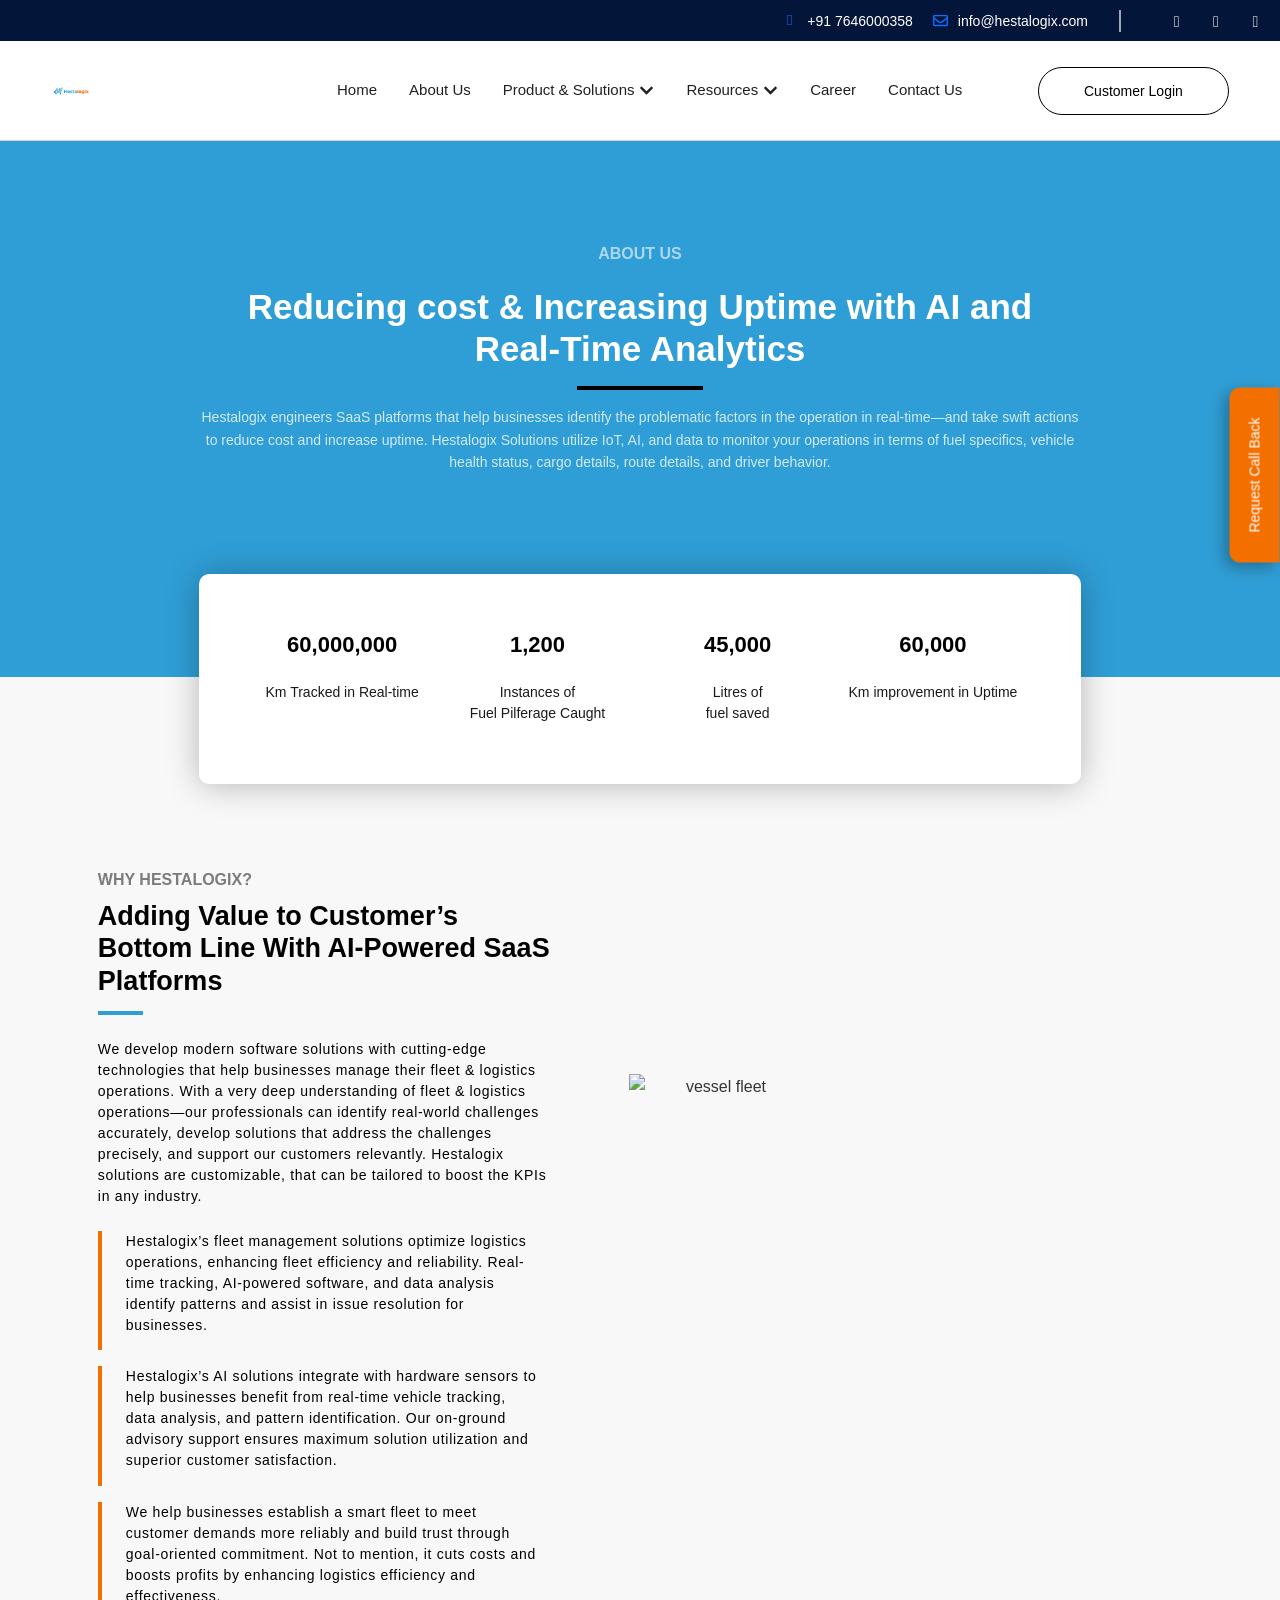
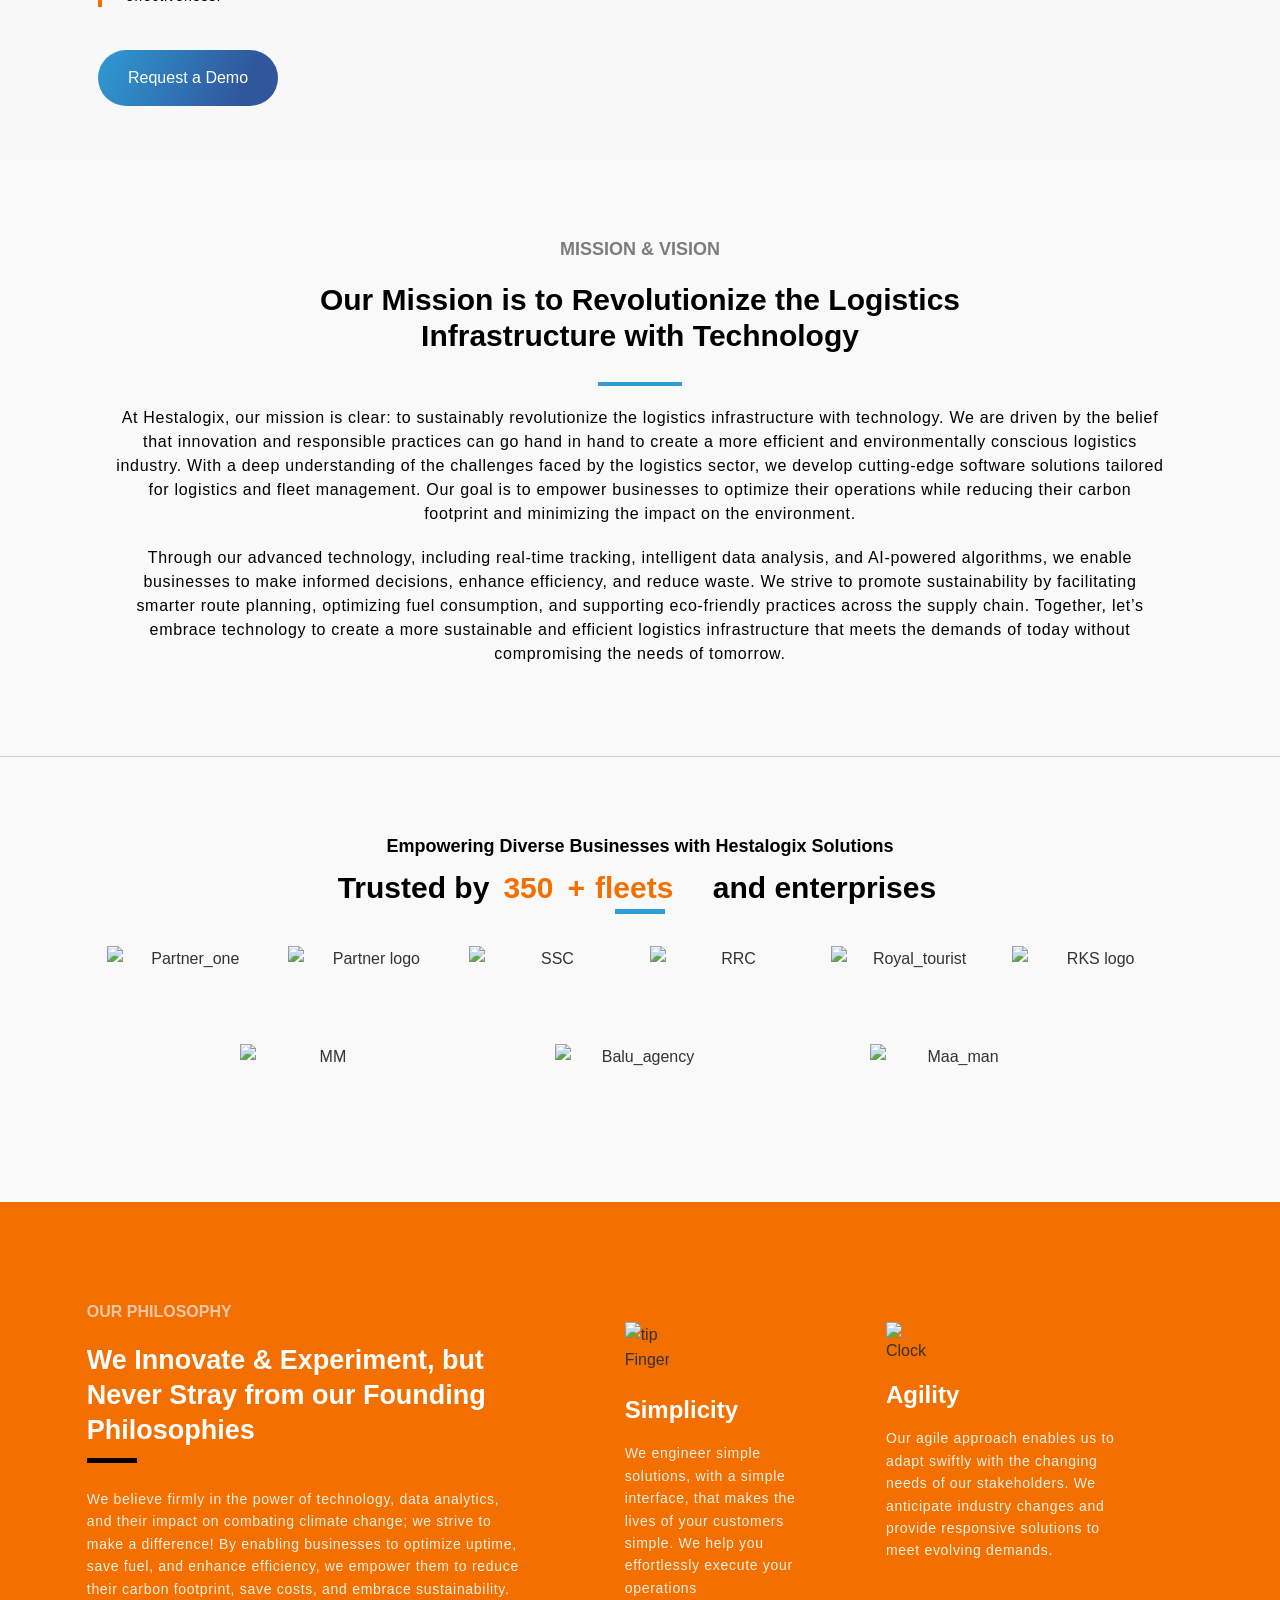
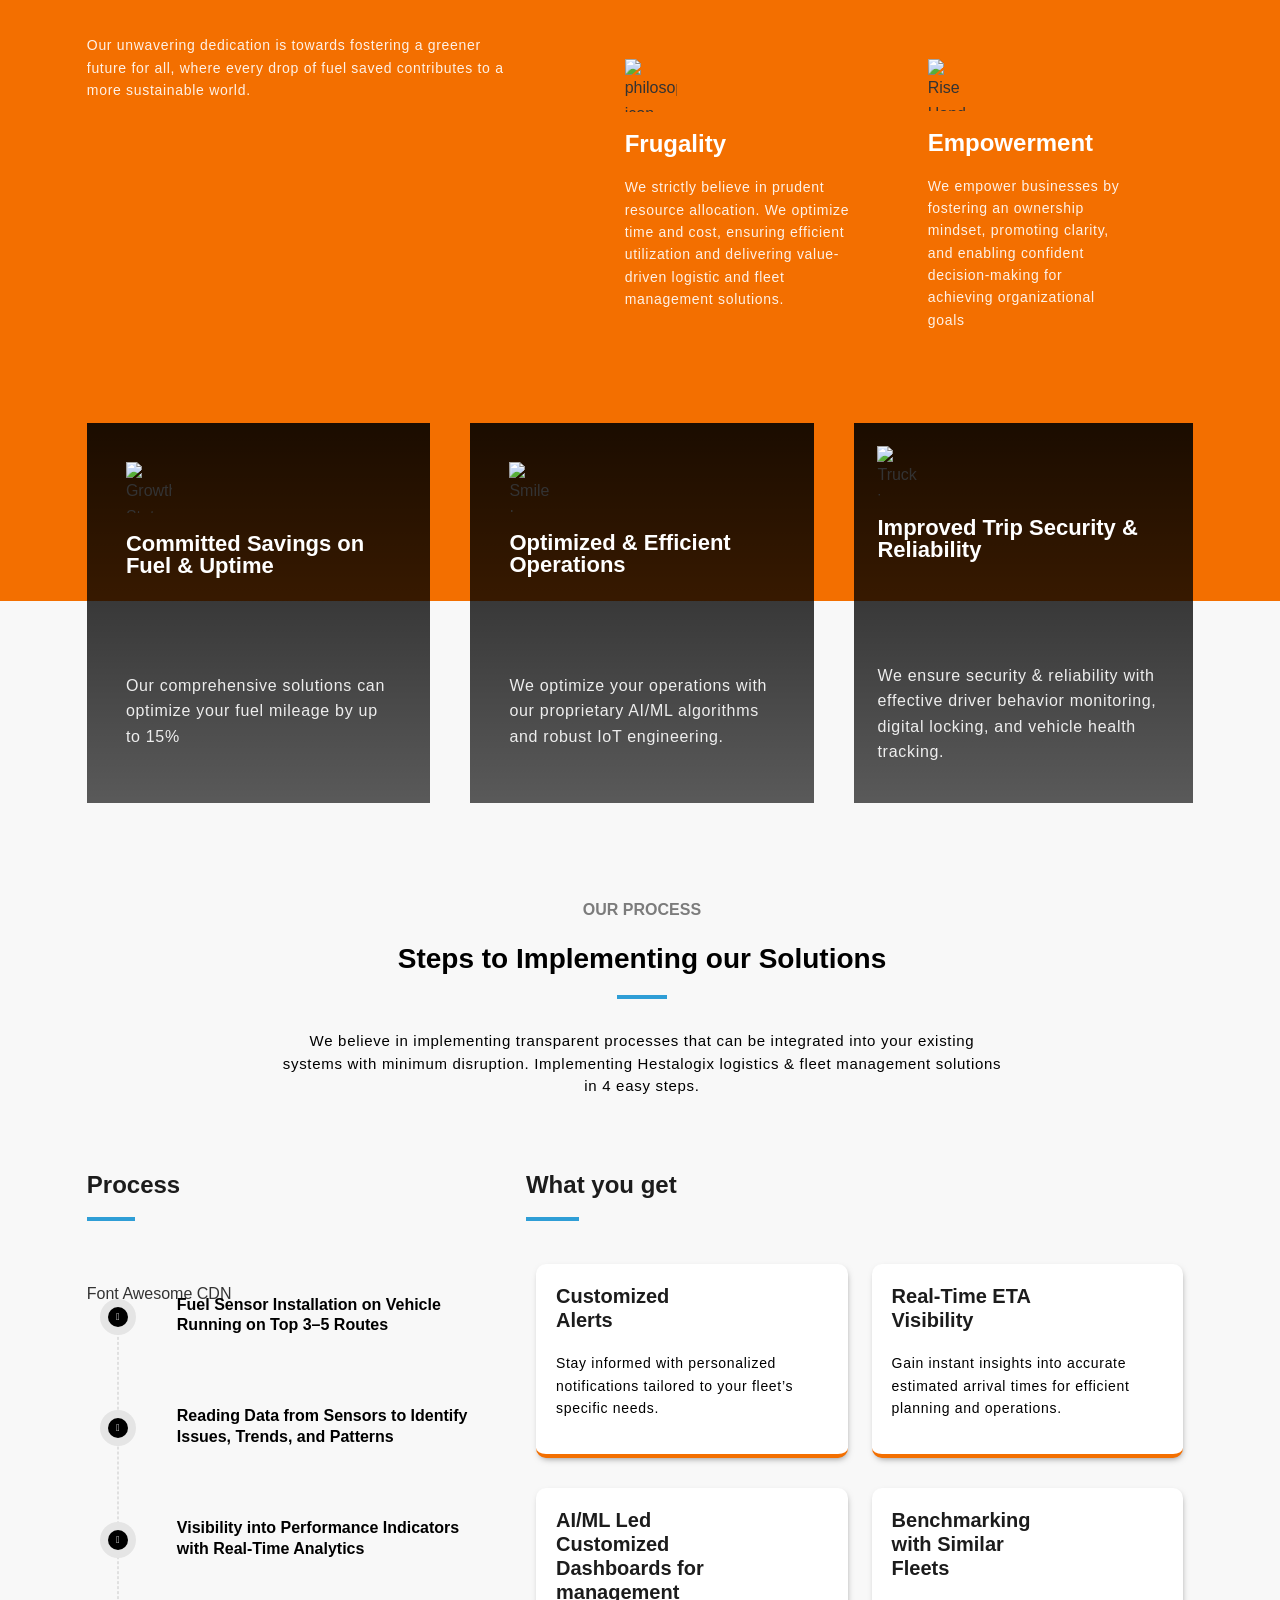
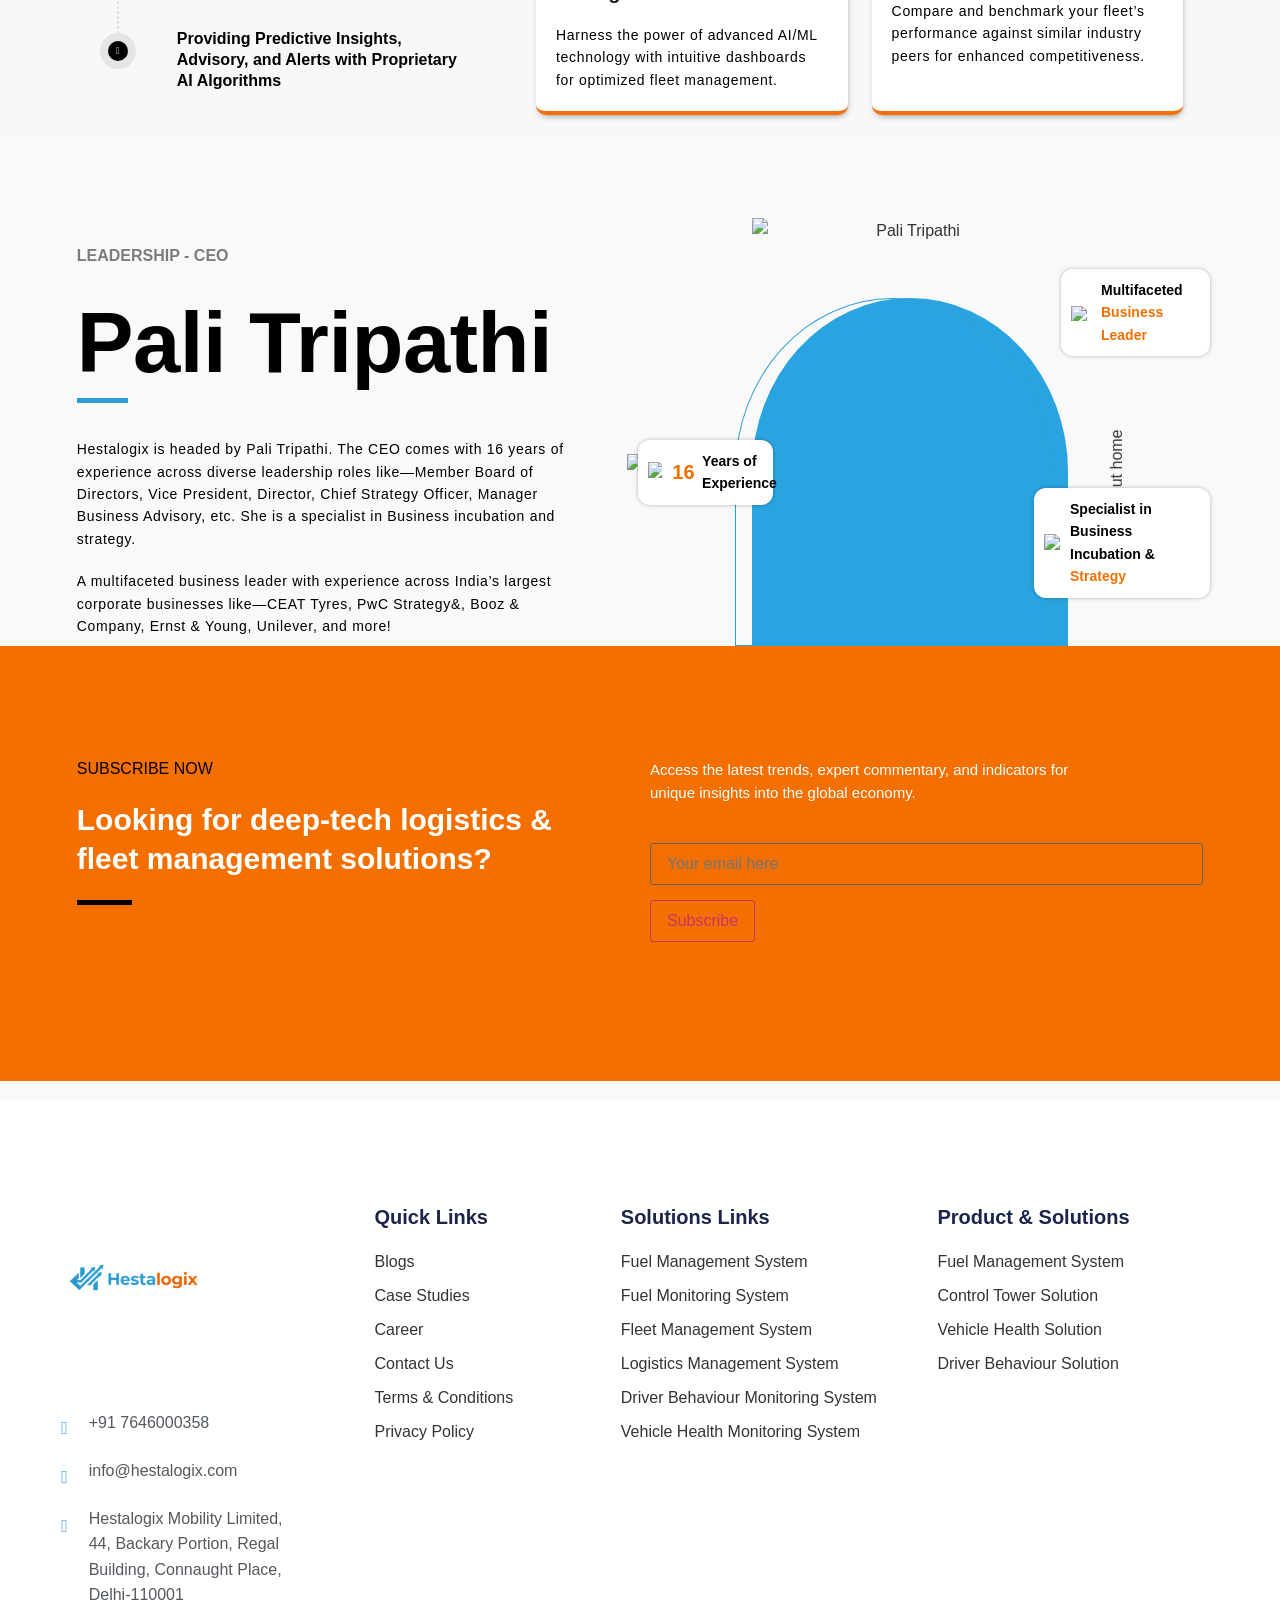
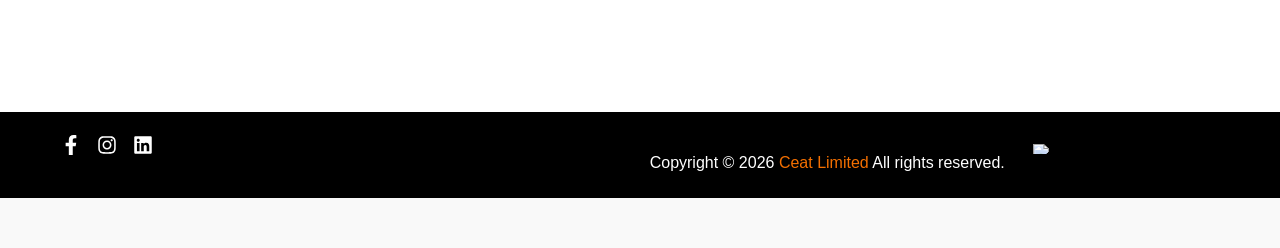
==== about.html @ dff87c88 "Initial commit - Hestalogix website with custom branding" ====
<!DOCTYPE html>

<html lang="en-US" prefix="og: https://ogp.me/ns#">
<head>
<meta charset="utf-8"/>
<meta content="width=device-width, initial-scale=1" name="viewport"/>
<link href="https://gmpg.org/xfn/11" rel="profile"/><!--
 Search Engine Optimization by Rank Math PRO - https://rankmath.com/ 
--><title>About Us - Hestalogix</title>
<link as="image" href="hestalogix_logo.png" rel="preload"/>
<link as="font" crossorigin="anonymous" fetchpriority="high" href="https://taabi.ai/wp-content/plugins/elementskit-lite/modules/elementskit-icon-pack/assets/fonts/elementskit.woff?itek3h" rel="preload" type="font/woff"/><link as="font" crossorigin="anonymous" fetchpriority="high" href="https://taabi.ai/wp-content/cache/flying-press/fa-solid-900.woff2" rel="preload" type="font/woff2"/><link as="font" crossorigin="anonymous" fetchpriority="high" href="https://taabi.ai/wp-content/cache/flying-press/fa-solid-900.ttf" rel="preload" type="font/ttf"/>
<style id="flying-press-css">.gutenkit [class*=wp-block-gutenkit-]{box-sizing:border-box}.gutenkit [class*=wp-block-gutenkit-] img:not(.wp-block-gutenkit-advanced-image .gkit-image,.wp-block-gutenkit-pro-featured-image img,.wp-block-gutenkit-team img,.wp-block-gutenkit-image-comparison .gkit-image-comparison img-comparison-slider figure img,[draggable]){max-width:100%;height:auto}.gutenkit [class*=wp-block-gutenkit-] *{box-sizing:border-box}:where(.gutenkit [class*=wp-block-gutenkit-]:not(.wp-block-gutenkit-container,.wp-block-gutenkit-nav-menu-item,.wp-block-gutenkit-nav-menu-submenu,.alignfull,.wp-block-gutenkit-pro-stylish-list-item,.wp-block-gutenkit-table-builder-item)){width:100%}.gutenkit a:where(:not(.wp-element-button)):focus{text-decoration:none}[class*=wp-block-gutenkit-]{position:relative}.wpforms-container .wpforms-error-container,.wpforms-container .wpforms-error-noscript{color:#d63637;padding:10px 0 8px;font-weight:700}.wpforms-container .wpforms-error-container p,.wpforms-container .wpforms-error-noscript p{margin:0}div[style*="z-index: 2147483647"] div[style*="border-width: 11px"][style*="position: absolute"][style*="pointer-events: none"]{border-style:none}.wpforms-container .wpforms-recaptcha-container{clear:both;padding:0}.wpforms-container .wpforms-recaptcha-container iframe{width:100%;max-width:100%;display:block}@media only screen and (width<=600px){div.wpforms-container .wpforms-form .wpforms-field>*{max-width:100%}div.wpforms-container .wpforms-form .wpforms-field{padding-left:1px;padding-right:1px}div.wpforms-container .wpforms-form .wpforms-field input.wpforms-field-small,div.wpforms-container .wpforms-form .wpforms-field input.wpforms-field-medium,div.wpforms-container .wpforms-form .wpforms-field input.wpforms-field-large,div.wpforms-container .wpforms-form .wpforms-field select.wpforms-field-small,div.wpforms-container .wpforms-form .wpforms-field select.wpforms-field-medium,div.wpforms-container .wpforms-form .wpforms-field select.wpforms-field-large,div.wpforms-container .wpforms-form .wpforms-field .wpforms-field-row.wpforms-field-small,div.wpforms-container .wpforms-form .wpforms-field .wpforms-field-row.wpforms-field-medium,div.wpforms-container .wpforms-form .wpforms-field .wpforms-field-row.wpforms-field-large{max-width:100%}div.wpforms-container .wpforms-form .wpforms-field:not(.wpforms-field-phone):not(.wpforms-field-select-style-modern):not(.wpforms-field-radio):not(.wpforms-field-checkbox):not(.wpforms-field-layout):not(.wpforms-field-repeater){overflow-x:hidden}}.wpforms-container{margin-bottom:26px}.wpforms-container .wpforms-form *{word-break:break-word;box-sizing:border-box}.wpforms-container .wpforms-form .wpforms-field-label,.wpforms-container .wpforms-form .wpforms-field-sublabel,.wpforms-container .wpforms-form .wpforms-field-description,.wpforms-container .wpforms-form textarea,.wpforms-container .wpforms-form li,.wpforms-container .wpforms-form th{hyphens:auto}.wpforms-container ul,.wpforms-container ul li{background:0 0;border:0;margin:0}.wpforms-container .wpforms-submit-container{clear:both;position:relative}.wpforms-container .wpforms-submit-spinner{vertical-align:middle;margin-inline-start:15px;display:inline-block}.wpforms-container input.wpforms-field-medium,.wpforms-container select.wpforms-field-medium,.wpforms-container .wpforms-field-row.wpforms-field-medium,.wp-core-ui div.wpforms-container input.wpforms-field-medium,.wp-core-ui div.wpforms-container select.wpforms-field-medium,.wp-core-ui div.wpforms-container .wpforms-field-row.wpforms-field-medium{max-width:60%}.wpforms-container input.wpforms-field-large,.wpforms-container select.wpforms-field-large,.wpforms-container .wpforms-field-row.wpforms-field-large,.wp-core-ui div.wpforms-container input.wpforms-field-large,.wp-core-ui div.wpforms-container select.wpforms-field-large,.wp-core-ui div.wpforms-container .wpforms-field-row.wpforms-field-large{max-width:100%}.wpforms-container fieldset,.wp-core-ui div.wpforms-container fieldset{border:none;margin:0;padding:0;display:block}.wpforms-container .wpforms-field,.wp-core-ui div.wpforms-container .wpforms-field{padding:15px 0;position:relative}.wpforms-container .wpforms-field.wpforms-field-hidden,.wp-core-ui div.wpforms-container .wpforms-field.wpforms-field-hidden{padding:0;display:none}.wpforms-container .wpforms-field-label,.wp-core-ui div.wpforms-container .wpforms-field-label{word-break:break-word;word-wrap:break-word;font-style:normal;font-weight:700;display:block}.wpforms-container .wpforms-field-label-inline,.wp-core-ui div.wpforms-container .wpforms-field-label-inline{vertical-align:baseline;word-break:break-word;word-wrap:break-word;font-style:normal;font-weight:400;display:inline}.wpforms-container .wpforms-field-label.wpforms-label-hide,.wpforms-container .wpforms-field-sublabel.wpforms-sublabel-hide,.wp-core-ui div.wpforms-container .wpforms-field-label.wpforms-label-hide,.wp-core-ui div.wpforms-container .wpforms-field-sublabel.wpforms-sublabel-hide{clip:rect(0 0 0 0);width:1px;height:1px;margin:-1px;position:absolute;overflow:hidden}.wpforms-container .wpforms-required-label,.wp-core-ui div.wpforms-container .wpforms-required-label{color:var(--wpforms-label-error-color);font-weight:400}.wpforms-container input[type=date],.wpforms-container input[type=datetime],.wpforms-container input[type=datetime-local],.wpforms-container input[type=email],.wpforms-container input[type=month],.wpforms-container input[type=number],.wpforms-container input[type=password],.wpforms-container input[type=range],.wpforms-container input[type=search],.wpforms-container input[type=tel],.wpforms-container input[type=text],.wpforms-container input[type=time],.wpforms-container input[type=url],.wpforms-container input[type=week],.wpforms-container select,.wpforms-container textarea,.wp-core-ui div.wpforms-container input[type=date],.wp-core-ui div.wpforms-container input[type=datetime],.wp-core-ui div.wpforms-container input[type=datetime-local],.wp-core-ui div.wpforms-container input[type=email],.wp-core-ui div.wpforms-container input[type=month],.wp-core-ui div.wpforms-container input[type=number],.wp-core-ui div.wpforms-container input[type=password],.wp-core-ui div.wpforms-container input[type=range],.wp-core-ui div.wpforms-container input[type=search],.wp-core-ui div.wpforms-container input[type=tel],.wp-core-ui div.wpforms-container input[type=text],.wp-core-ui div.wpforms-container input[type=time],.wp-core-ui div.wpforms-container input[type=url],.wp-core-ui div.wpforms-container input[type=week],.wp-core-ui div.wpforms-container select,.wp-core-ui div.wpforms-container textarea{box-sizing:border-box;width:100%;margin:0;font-family:inherit;font-style:normal;font-weight:400;display:block}.wpforms-container input[type=date]:read-only,.wpforms-container input[type=datetime]:read-only,.wpforms-container input[type=datetime-local]:read-only,.wpforms-container input[type=email]:read-only,.wpforms-container input[type=month]:read-only,.wpforms-container input[type=number]:read-only,.wpforms-container input[type=password]:read-only,.wpforms-container input[type=range]:read-only,.wpforms-container input[type=search]:read-only,.wpforms-container input[type=tel]:read-only,.wpforms-container input[type=text]:read-only,.wpforms-container input[type=time]:read-only,.wpforms-container input[type=url]:read-only,.wpforms-container input[type=week]:read-only,.wpforms-container select:read-only,.wpforms-container textarea:read-only,.wp-core-ui div.wpforms-container input[type=date]:read-only,.wp-core-ui div.wpforms-container input[type=datetime]:read-only,.wp-core-ui div.wpforms-container input[type=datetime-local]:read-only,.wp-core-ui div.wpforms-container input[type=email]:read-only,.wp-core-ui div.wpforms-container input[type=month]:read-only,.wp-core-ui div.wpforms-container input[type=number]:read-only,.wp-core-ui div.wpforms-container input[type=password]:read-only,.wp-core-ui div.wpforms-container input[type=range]:read-only,.wp-core-ui div.wpforms-container input[type=search]:read-only,.wp-core-ui div.wpforms-container input[type=tel]:read-only,.wp-core-ui div.wpforms-container input[type=text]:read-only,.wp-core-ui div.wpforms-container input[type=time]:read-only,.wp-core-ui div.wpforms-container input[type=url]:read-only,.wp-core-ui div.wpforms-container input[type=week]:read-only,.wp-core-ui div.wpforms-container select:read-only,.wp-core-ui div.wpforms-container textarea:read-only{cursor:default}.wpforms-container textarea,.wp-core-ui div.wpforms-container textarea{resize:vertical}.wpforms-container input[type=checkbox],.wpforms-container input[type=radio],.wp-core-ui div.wpforms-container input[type=checkbox],.wp-core-ui div.wpforms-container input[type=radio]{vertical-align:baseline;width:16px;height:16px;margin:2px 10px 0 3px;font-style:normal;font-weight:400;display:inline-block}.wpforms-container .wpforms-field{float:none;clear:both}.wpforms-container textarea{line-height:1.3}.wpforms-container textarea.wpforms-field-medium{height:120px}.wpforms-container textarea.wpforms-field-large{height:220px}html{-webkit-text-size-adjust:100%;line-height:1.15}*,:after,:before{box-sizing:border-box}body{color:#333;-webkit-font-smoothing:antialiased;-moz-osx-font-smoothing:grayscale;background-color:#fff;margin:0;font-family:-apple-system,BlinkMacSystemFont,Segoe UI,Roboto,Helvetica Neue,Arial,Noto Sans,sans-serif,Apple Color Emoji,Segoe UI Emoji,Segoe UI Symbol,Noto Color Emoji;font-size:1rem;font-weight:400;line-height:1.5}h1,h2,h3,h4,h5,h6{color:inherit;margin-block:.5rem 1rem;font-family:inherit;font-weight:500;line-height:1.2}h1{font-size:2.5rem}h2{font-size:2rem}h3{font-size:1.75rem}p{margin-block:0 .9rem}a{color:#c36;background-color:#fff0;text-decoration:none}a:active,a:hover{color:#336}a:not([href]):not([tabindex]),a:not([href]):not([tabindex]):focus,a:not([href]):not([tabindex]):hover{color:inherit;text-decoration:none}a:not([href]):not([tabindex]):focus{outline:0}img{border-style:none;max-width:100%;height:auto}@media print{*,:after,:before{box-shadow:none!important;color:#000!important;text-shadow:none!important;background:0 0!important}a,a:visited{text-decoration:underline}a[href]:after{content:" (" attr(href) ")"}a[href^=\#]:after,a[href^=javascript\:]:after{content:""}img,tr{-moz-column-break-inside:avoid;break-inside:avoid}h2,h3,p{orphans:3;widows:3}h2,h3{-moz-column-break-after:avoid;break-after:avoid}}label{vertical-align:middle;line-height:1;display:inline-block}button,input,optgroup,select,textarea{margin:0;font-family:inherit;font-size:1rem;line-height:1.5}input[type=date],input[type=email],input[type=number],input[type=password],input[type=search],input[type=tel],input[type=text],input[type=url],select,textarea{border:1px solid #666;border-radius:3px;width:100%;padding:.5rem 1rem;transition:all .3s}input[type=date]:focus,input[type=email]:focus,input[type=number]:focus,input[type=password]:focus,input[type=search]:focus,input[type=tel]:focus,input[type=text]:focus,input[type=url]:focus,select:focus,textarea:focus{border-color:#333}button,input{overflow:visible}button,select{text-transform:none}[type=button],[type=reset],[type=submit],button{-webkit-appearance:button;width:auto}[type=button],[type=submit],button{color:#c36;text-align:center;-webkit-user-select:none;-moz-user-select:none;user-select:none;white-space:nowrap;background-color:#fff0;border:1px solid #c36;border-radius:3px;padding:.5rem 1rem;font-size:1rem;font-weight:400;transition:all .3s;display:inline-block}[type=button]:focus:not(:focus-visible),[type=submit]:focus:not(:focus-visible),button:focus:not(:focus-visible){outline:none}[type=button]:focus,[type=button]:hover,[type=submit]:focus,[type=submit]:hover,button:focus,button:hover{color:#fff;background-color:#c36;text-decoration:none}[type=button]:not(:disabled),[type=submit]:not(:disabled),button:not(:disabled){cursor:pointer}fieldset{padding:.35em .75em .625em}legend{box-sizing:border-box;color:inherit;white-space:normal;max-width:100%;padding:0;display:table}textarea{resize:vertical;overflow:auto}[type=checkbox],[type=radio]{box-sizing:border-box;padding:0}[type=number]::-webkit-inner-spin-button,[type=number]::-webkit-outer-spin-button{height:auto}[type=search]{-webkit-appearance:textfield;outline-offset:-2px}[type=search]::-webkit-search-decoration{-webkit-appearance:none}::-webkit-file-upload-button{-webkit-appearance:button;font:inherit}dd,dl,dt,li,ol,ul{vertical-align:baseline;background:#fff0;border:0;outline:0;margin-block:0;font-size:100%}.comments-area a,.page-content a{text-decoration:underline}.page-header .entry-title,.site-footer .footer-inner,.site-footer:not(.dynamic-footer),.site-header .header-inner,.site-header:not(.dynamic-header),body:not([class*=elementor-page-]) .site-main{width:100%;margin-inline:auto}@media (width<=575px){.page-header .entry-title,.site-footer .footer-inner,.site-footer:not(.dynamic-footer),.site-header .header-inner,.site-header:not(.dynamic-header),body:not([class*=elementor-page-]) .site-main{padding-inline:10px}}@media (width>=576px){.page-header .entry-title,.site-footer .footer-inner,.site-footer:not(.dynamic-footer),.site-header .header-inner,.site-header:not(.dynamic-header),body:not([class*=elementor-page-]) .site-main{max-width:500px}}@media (width>=768px){.page-header .entry-title,.site-footer .footer-inner,.site-footer:not(.dynamic-footer),.site-header .header-inner,.site-header:not(.dynamic-header),body:not([class*=elementor-page-]) .site-main{max-width:600px}}@media (width>=992px){.page-header .entry-title,.site-footer .footer-inner,.site-footer:not(.dynamic-footer),.site-header .header-inner,.site-header:not(.dynamic-header),body:not([class*=elementor-page-]) .site-main{max-width:800px}}@media (width>=1200px){.page-header .entry-title,.site-footer .footer-inner,.site-footer:not(.dynamic-footer),.site-header .header-inner,.site-header:not(.dynamic-header),body:not([class*=elementor-page-]) .site-main{max-width:1140px}}:root{--direction-multiplier:1}.elementor-screen-only,.screen-reader-text,.screen-reader-text span,.ui-helper-hidden-accessible{clip:rect(0,0,0,0);border:0;width:1px;height:1px;margin:-1px;padding:0;position:absolute;top:-10000em;overflow:hidden}.elementor *,.elementor :after,.elementor :before{box-sizing:border-box}.elementor a{box-shadow:none;text-decoration:none}.elementor img{box-shadow:none;border:none;border-radius:0;max-width:100%;height:auto}.elementor .elementor-widget:not(.elementor-widget-text-editor):not(.elementor-widget-theme-post-content) figure{margin:0}.elementor embed,.elementor iframe,.elementor object,.elementor video{border:none;width:100%;max-width:100%;margin:0;line-height:1}.elementor-element{--flex-direction:initial;--flex-wrap:initial;--justify-content:initial;--align-items:initial;--align-content:initial;--gap:initial;--flex-basis:initial;--flex-grow:initial;--flex-shrink:initial;--order:initial;--align-self:initial;align-self:var(--align-self);flex-basis:var(--flex-basis);flex-grow:var(--flex-grow);flex-shrink:var(--flex-shrink);order:var(--order)}.elementor-element:where(.e-con-full,.elementor-widget){align-content:var(--align-content);align-items:var(--align-items);flex-direction:var(--flex-direction);flex-wrap:var(--flex-wrap);gap:var(--row-gap) var(--column-gap);justify-content:var(--justify-content)}.elementor-invisible{visibility:hidden}.elementor-align-center{text-align:center}.elementor-align-right{text-align:right}.elementor-align-center .elementor-button,.elementor-align-left .elementor-button,.elementor-align-right .elementor-button{width:auto}@media (width<=767px){.elementor-mobile-align-justify .elementor-button{width:100%}}@keyframes eicon-spin{0%{transform:rotate(0)}}.elementor-widget{position:relative}.elementor-widget:not(:last-child).elementor-absolute,.elementor-widget:not(:last-child).elementor-widget__width-auto,.elementor-widget:not(:last-child).elementor-widget__width-initial{margin-block-end:0}.elementor-grid{grid-column-gap:var(--grid-column-gap);grid-row-gap:var(--grid-row-gap);display:grid}.elementor-grid .elementor-grid-item{min-width:0}.elementor-grid-0 .elementor-grid{width:100%;word-spacing:var(--grid-column-gap);margin-block-end:calc(-1 * var(--grid-row-gap));display:inline-block}.elementor-grid-0 .elementor-grid .elementor-grid-item{word-break:break-word;margin-block-end:var(--grid-row-gap);display:inline-block}@media (width>=1367px){#elementor-device-mode:after{content:"desktop"}}@media (width>=2400px){#elementor-device-mode:after{content:"widescreen"}}@media (width<=1366px){#elementor-device-mode:after{content:"laptop"}}@media (width<=1200px){#elementor-device-mode:after{content:"tablet_extra"}}@media (width<=1024px){#elementor-device-mode:after{content:"tablet"}}@media (width<=880px){#elementor-device-mode:after{content:"mobile_extra"}}@media (width<=767px){#elementor-device-mode:after{content:"mobile"}}@media (prefers-reduced-motion:no-preference){html{scroll-behavior:smooth}}.e-con{--border-radius:0;--border-top-width:0px;--border-right-width:0px;--border-bottom-width:0px;--border-left-width:0px;--border-style:initial;--border-color:initial;--container-widget-width:100%;--container-widget-height:initial;--container-widget-flex-grow:0;--container-widget-align-self:initial;--content-width:min(100%,var(--container-max-width,1140px));--width:100%;--min-height:initial;--height:auto;--text-align:initial;--margin-top:0px;--margin-right:0px;--margin-bottom:0px;--margin-left:0px;--padding-top:var(--container-default-padding-top,10px);--padding-right:var(--container-default-padding-right,10px);--padding-bottom:var(--container-default-padding-bottom,10px);--padding-left:var(--container-default-padding-left,10px);--position:relative;--z-index:revert;--overflow:visible;--gap:var(--widgets-spacing,20px);--row-gap:var(--widgets-spacing-row,20px);--column-gap:var(--widgets-spacing-column,20px);--overlay-mix-blend-mode:initial;--overlay-opacity:1;--overlay-transition:.3s;--e-con-grid-template-columns:repeat(3,1fr);--e-con-grid-template-rows:repeat(2,1fr);border-radius:var(--border-radius);height:var(--height);min-height:var(--min-height);min-width:0;overflow:var(--overflow);position:var(--position);width:var(--width);z-index:var(--z-index);--flex-wrap-mobile:wrap}.e-con:where(:not(.e-div-block-base)){transition:background var(--background-transition,.3s),border var(--border-transition,.3s),box-shadow var(--border-transition,.3s),transform var(--e-con-transform-transition-duration,.4s)}.e-con{--margin-block-start:var(--margin-top);--margin-block-end:var(--margin-bottom);--margin-inline-start:var(--margin-left);--margin-inline-end:var(--margin-right);--padding-inline-start:var(--padding-left);--padding-inline-end:var(--padding-right);--padding-block-start:var(--padding-top);--padding-block-end:var(--padding-bottom);--border-block-start-width:var(--border-top-width);--border-block-end-width:var(--border-bottom-width);--border-inline-start-width:var(--border-left-width);--border-inline-end-width:var(--border-right-width);margin-block-start:var(--margin-block-start);margin-block-end:var(--margin-block-end);margin-inline-start:var(--margin-inline-start);margin-inline-end:var(--margin-inline-end);padding-inline-start:var(--padding-inline-start);padding-inline-end:var(--padding-inline-end)}.e-con.e-flex{--flex-direction:column;--flex-basis:auto;--flex-grow:0;--flex-shrink:1;flex:var(--flex-grow) var(--flex-shrink) var(--flex-basis)}.e-con-full,.e-con>.e-con-inner{text-align:var(--text-align);padding-block-start:var(--padding-block-start);padding-block-end:var(--padding-block-end)}.e-con-full.e-flex,.e-con.e-flex>.e-con-inner{flex-direction:var(--flex-direction)}.e-con,.e-con>.e-con-inner{display:var(--display)}.e-con.e-grid{--grid-justify-content:start;--grid-align-content:start;--grid-auto-flow:row}.e-con.e-grid,.e-con.e-grid>.e-con-inner{align-content:var(--grid-align-content);align-items:var(--align-items);grid-auto-flow:var(--grid-auto-flow);grid-template-columns:var(--e-con-grid-template-columns);grid-template-rows:var(--e-con-grid-template-rows);justify-content:var(--grid-justify-content);justify-items:var(--justify-items)}.e-con-boxed.e-flex{flex-flow:column;place-content:normal;align-items:normal}.e-con-boxed.e-grid{justify-items:legacy;grid-template-rows:1fr;grid-template-columns:1fr}.e-con-boxed{gap:initial;text-align:initial}.e-con.e-flex>.e-con-inner{align-content:var(--align-content);align-items:var(--align-items);flex:auto;flex-wrap:var(--flex-wrap);align-self:auto;justify-content:var(--justify-content)}.e-con.e-grid>.e-con-inner{align-items:var(--align-items);justify-items:var(--justify-items)}.e-con>.e-con-inner{gap:var(--row-gap) var(--column-gap);height:100%;max-width:var(--content-width);width:100%;margin:0 auto;padding-inline:0}:is(.elementor-section-wrap,[data-elementor-id])>.e-con{--margin-left:auto;--margin-right:auto;max-width:min(100%,var(--width))}:is([data-widget_type=e-component\.default],[data-widget_type=e-component\.default]>.elementor-section-wrap)>.e-con{--margin-right:0px;--margin-left:0px}.e-con .elementor-widget.elementor-widget{margin-block-end:0}.e-con:before,.e-con>.elementor-background-slideshow:before,.e-con>.elementor-motion-effects-container>.elementor-motion-effects-layer:before,:is(.e-con,.e-con>.e-con-inner)>.elementor-background-video-container:before{border-block-end-width:var(--border-block-end-width);border-block-start-width:var(--border-block-start-width);border-color:var(--border-color);border-inline-end-width:var(--border-inline-end-width);border-inline-start-width:var(--border-inline-start-width);border-radius:var(--border-radius);border-style:var(--border-style);content:var(--background-overlay);height:max(100% + var(--border-top-width) + var(--border-bottom-width),100%);left:calc(0px - var(--border-left-width));mix-blend-mode:var(--overlay-mix-blend-mode);opacity:var(--overlay-opacity);top:calc(0px - var(--border-top-width));transition:var(--overlay-transition,.3s);width:max(100% + var(--border-left-width) + var(--border-right-width),100%);display:block;position:absolute}.e-con:before{transition:background var(--overlay-transition,.3s),border-radius var(--border-transition,.3s),opacity var(--overlay-transition,.3s)}.e-con .elementor-widget{min-width:0}.e-con>.e-con-inner>.elementor-widget>.elementor-widget-container,.e-con>.elementor-widget>.elementor-widget-container{height:100%}.e-con.e-con>.e-con-inner>.elementor-widget,.elementor.elementor .e-con>.elementor-widget{max-width:100%}.e-con .elementor-widget:not(:last-child){--kit-widget-spacing:0px}@media (width<=767px){.e-con.e-flex{--width:100%;--flex-wrap:var(--flex-wrap-mobile)}}.elementor-element:where(:not(.e-con)):where(:not(.e-div-block-base)) .elementor-widget-container,.elementor-element:where(:not(.e-con)):where(:not(.e-div-block-base)):not(:has(.elementor-widget-container)){transition:background .3s,border .3s,border-radius .3s,box-shadow .3s,transform var(--e-transform-transition-duration,.4s)}.elementor-heading-title{margin:0;padding:0;line-height:1}.elementor-button{color:#fff;fill:#fff;text-align:center;background-color:#69727d;border-radius:3px;padding:12px 24px;font-size:15px;line-height:1;transition:all .3s;display:inline-block}.elementor-button:focus,.elementor-button:hover,.elementor-button:visited{color:#fff}.elementor-button-content-wrapper{flex-direction:row;justify-content:center;gap:5px;display:flex}.elementor-button-text{display:inline-block}.elementor-button span{text-decoration:inherit}.elementor-icon{color:#69727d;text-align:center;font-size:50px;line-height:1;transition:all .3s;display:inline-block}.elementor-icon:hover{color:#69727d}.elementor-icon i,.elementor-icon svg{width:1em;height:1em;display:block;position:relative}.elementor-icon i:before,.elementor-icon svg:before{position:absolute;left:50%;transform:translate(-50%)}.elementor-shape-rounded .elementor-icon{border-radius:10%}.e-transform .elementor-widget-container,.e-transform:not(:has(.elementor-widget-container)){transform:perspective(var(--e-transform-perspective,0)) rotate(var(--e-transform-rotateZ,0)) rotateX(var(--e-transform-rotateX,0)) rotateY(var(--e-transform-rotateY,0)) translate(var(--e-transform-translate,0)) translateX(var(--e-transform-translateX,0)) translateY(var(--e-transform-translateY,0)) scaleX(calc(var(--e-transform-flipX,1) * var(--e-transform-scaleX,var(--e-transform-scale,1)))) scaleY(calc(var(--e-transform-flipY,1) * var(--e-transform-scaleY,var(--e-transform-scale,1)))) skewX(var(--e-transform-skewX,0)) skewY(var(--e-transform-skewY,0));transform-origin:var(--e-transform-origin-y) var(--e-transform-origin-x)}.e-con.e-transform{transform:perspective(var(--e-con-transform-perspective,0)) rotate(var(--e-con-transform-rotateZ,0)) rotateX(var(--e-con-transform-rotateX,0)) rotateY(var(--e-con-transform-rotateY,0)) translate(var(--e-con-transform-translate,0)) translateX(var(--e-con-transform-translateX,0)) translateY(var(--e-con-transform-translateY,0)) scaleX(calc(var(--e-con-transform-flipX,1) * var(--e-con-transform-scaleX,var(--e-con-transform-scale,1)))) scaleY(calc(var(--e-con-transform-flipY,1) * var(--e-con-transform-scaleY,var(--e-con-transform-scale,1)))) skewX(var(--e-con-transform-skewX,0)) skewY(var(--e-con-transform-skewY,0));transform-origin:var(--e-con-transform-origin-y) var(--e-con-transform-origin-x)}.animated{animation-duration:1.25s}.animated.animated-slow{animation-duration:2s}.animated.animated-fast{animation-duration:.75s}.animated.infinite{animation-iteration-count:infinite}.animated.reverse{animation-direction:reverse;animation-fill-mode:forwards}@media (prefers-reduced-motion:reduce){.animated{animation:none!important}html *{transition-duration:0s!important;transition-delay:0s!important}}@media (width<=767px){.elementor .elementor-hidden-mobile,.elementor .elementor-hidden-phone{display:none}}@media (width>=768px) and (width<=880px){.elementor .elementor-hidden-mobile_extra{display:none}}@media (width>=881px) and (width<=1024px){.elementor .elementor-hidden-tablet{display:none}}@media (width>=1025px) and (width<=1200px){.elementor .elementor-hidden-tablet_extra{display:none}}@media (width>=1201px) and (width<=1366px){.elementor .elementor-hidden-laptop{display:none}}@media (width>=1367px) and (width<=2399px){.elementor .elementor-hidden-desktop{display:none}}@media (width>=2400px){.elementor .elementor-hidden-widescreen{display:none}}.elementor-kit-5{--e-global-color-primary:#2f9ed6;--e-global-color-secondary:#54595f;--e-global-color-text:#7a7a7a;--e-global-color-accent:#61ce70;--e-global-typography-primary-font-family:"Roboto";--e-global-typography-primary-font-weight:600;--e-global-typography-secondary-font-family:"Roboto Slab";--e-global-typography-secondary-font-weight:400;--e-global-typography-text-font-family:"Roboto";--e-global-typography-text-font-weight:400;--e-global-typography-accent-font-family:"Roboto";--e-global-typography-accent-font-weight:500}.e-con{--container-max-width:1300px}.elementor-widget:not(:last-child){margin-block-end:20px}.elementor-element{--widgets-spacing:20px 20px;--widgets-spacing-row:20px;--widgets-spacing-column:20px}@media (width<=1024px){.e-con{--container-max-width:1024px}}@media (width<=767px){.e-con{--container-max-width:767px}}.elementor-widget-icon-box .elementor-icon-box-wrapper{text-align:center;flex-direction:column;display:flex}.elementor-widget-icon-box .elementor-icon-box-icon{flex:none;line-height:0;display:inline-block}.elementor-widget-icon-box .elementor-icon-box-content{flex-grow:1;width:100%}.elementor-widget-icon-box .elementor-icon-box-title a{color:inherit}.elementor-widget-icon-box.elementor-position-inline-start .elementor-icon-box-wrapper{text-align:start;flex-direction:row}@media (width<=767px){.elementor-widget-icon-box.elementor-mobile-position-inline-start .elementor-icon-box-wrapper{text-align:start;flex-direction:row}}.elementor-widget-heading .elementor-heading-title[class*=elementor-size-]>a{color:inherit;font-size:inherit;line-height:inherit}.elementor-widget-image{text-align:center}.elementor-widget-image a{display:inline-block}.elementor-widget-image a img[src$=\.svg]{width:48px}.elementor-widget-image img{vertical-align:middle;display:inline-block}.elementor-widget-image-box .elementor-image-box-content{width:100%}@media (width>=768px){.elementor-widget-image-box.elementor-position-left .elementor-image-box-wrapper,.elementor-widget-image-box.elementor-position-right .elementor-image-box-wrapper{display:flex}.elementor-widget-image-box.elementor-position-left .elementor-image-box-wrapper{text-align:start;flex-direction:row}.elementor-widget-image-box.elementor-position-top .elementor-image-box-img{margin:auto}.elementor-widget-image-box.elementor-vertical-align-middle .elementor-image-box-wrapper{align-items:center}}@media (width<=767px){.elementor-widget-image-box .elementor-image-box-img{margin-bottom:15px;margin-inline:auto!important}}.elementor-widget-image-box .elementor-image-box-img{display:inline-block}.elementor-widget-image-box .elementor-image-box-img img{line-height:0;display:block}.elementor-widget-image-box .elementor-image-box-title a{color:inherit}.elementor-widget-image-box .elementor-image-box-wrapper{text-align:center}.elementor-widget-n-menu{--n-menu-direction:column;--n-menu-wrapper-display:flex;--n-menu-heading-justify-content:initial;--n-menu-title-color-normal:#1f2124;--n-menu-title-color-active:#58d0f5;--n-menu-icon-color:var(--n-menu-title-color-normal);--n-menu-icon-color-active:var(--n-menu-title-color-active);--n-menu-icon-color-hover:var(--n-menu-title-color-hover);--n-menu-title-normal-color-dropdown:var(--n-menu-title-color-normal);--n-menu-title-active-color-dropdown:var(--n-menu-title-color-active);--n-menu-title-hover-color-fallback:#1f2124;--n-menu-title-font-size:1rem;--n-menu-title-justify-content:initial;--n-menu-title-flex-grow:initial;--n-menu-title-justify-content-mobile:initial;--n-menu-title-space-between:0px;--n-menu-title-distance-from-content:0px;--n-menu-title-color-hover:#1f2124;--n-menu-title-padding:.5rem 1rem;--n-menu-title-transition:.3s;--n-menu-title-line-height:1.5;--n-menu-title-order:initial;--n-menu-title-direction:initial;--n-menu-title-align-items:center;--n-menu-toggle-align:center;--n-menu-toggle-icon-wrapper-animation-duration:.5s;--n-menu-toggle-icon-hover-duration:.5s;--n-menu-toggle-icon-size:20px;--n-menu-toggle-icon-color:#1f2124;--n-menu-toggle-icon-color-hover:var(--n-menu-toggle-icon-color);--n-menu-toggle-icon-color-active:var(--n-menu-toggle-icon-color);--n-menu-toggle-icon-border-radius:initial;--n-menu-toggle-icon-padding:initial;--n-menu-toggle-icon-distance-from-dropdown:0px;--n-menu-icon-align-items:center;--n-menu-icon-order:initial;--n-menu-icon-gap:5px;--n-menu-dropdown-icon-gap:5px;--n-menu-dropdown-indicator-size:initial;--n-menu-dropdown-indicator-rotate:initial;--n-menu-dropdown-indicator-space:initial;--n-menu-dropdown-indicator-color-normal:initial;--n-menu-dropdown-indicator-color-hover:initial;--n-menu-dropdown-indicator-color-active:initial;--n-menu-dropdown-content-max-width:initial;--n-menu-dropdown-content-box-border-color:#fff;--n-menu-dropdown-content-box-border-inline-start-width:medium;--n-menu-dropdown-content-box-border-block-end-width:medium;--n-menu-dropdown-content-box-border-block-start-width:medium;--n-menu-dropdown-content-box-border-inline-end-width:medium;--n-menu-dropdown-content-box-border-style:none;--n-menu-dropdown-headings-height:0px;--n-menu-divider-border-width:var(--n-menu-divider-width,2px);--n-menu-open-animation-duration:.5s;--n-menu-heading-overflow-x:initial;--n-menu-heading-wrap:wrap;--stretch-width:100%;--stretch-left:initial;--stretch-right:initial}.elementor-widget-n-menu .e-n-menu{flex-direction:column;display:flex;position:relative}.elementor-widget-n-menu .e-n-menu-wrapper{display:var(--n-menu-wrapper-display);flex-direction:column}.elementor-widget-n-menu .e-n-menu-heading{flex-direction:row;flex-wrap:var(--n-menu-heading-wrap);justify-content:var(--n-menu-heading-justify-content);margin:initial;overflow-x:var(--n-menu-heading-overflow-x);padding:initial;row-gap:var(--n-menu-title-space-between);-ms-overflow-style:none;scrollbar-width:none;display:flex}.elementor-widget-n-menu .e-n-menu-heading::-webkit-scrollbar{display:none}.elementor-widget-n-menu .e-n-menu-heading>.e-con,.elementor-widget-n-menu .e-n-menu-heading>.e-n-menu-item>.e-con{display:none}.elementor-widget-n-menu .e-n-menu-item{margin-block:initial;padding-block:initial;list-style:none;display:flex}.elementor-widget-n-menu .e-n-menu-item .e-n-menu-title{position:relative}.elementor-widget-n-menu .e-n-menu-item:not(:last-of-type) .e-n-menu-title:after{border-color:var(--n-menu-divider-color,#000);border-inline-start-style:var(--n-menu-divider-style,solid);border-inline-start-width:var(--n-menu-divider-border-width);content:var(--n-menu-divider-content,none);height:var(--n-menu-divider-height,35%);align-self:center;position:absolute;inset-inline-end:calc(var(--n-menu-title-space-between) / 2 * -1 - var(--n-menu-divider-border-width) / 2)}.elementor-widget-n-menu .e-n-menu-content{z-index:2147483620;background-color:#fff0;flex-direction:column;min-width:0;display:flex}.elementor-widget-n-menu .e-n-menu-content>.e-con{animation-duration:var(--n-menu-open-animation-duration);max-width:calc(100% - var(--margin-inline-start,var(--margin-left)) - var(--margin-inline-end,var(--margin-right)))}:where(.elementor-widget-n-menu .e-n-menu-content>.e-con){background-color:#fff}.elementor-widget-n-menu .e-n-menu-content>.e-con:not(.e-active){display:none}.elementor-widget-n-menu .e-n-menu-title{color:var(--n-menu-title-color-normal);flex-direction:row;flex-grow:var(--n-menu-title-flex-grow);align-items:center;gap:var(--n-menu-dropdown-indicator-space);justify-content:var(--n-menu-title-justify-content);margin:initial;padding:var(--n-menu-title-padding);-webkit-user-select:none;-moz-user-select:none;user-select:none;white-space:nowrap;border:#fff;font-weight:500;display:flex}.elementor-widget-n-menu .e-n-menu-title-container{align-items:var(--n-menu-title-align-items);align-self:var(--n-menu-icon-align-items);flex-direction:var(--n-menu-title-direction);gap:var(--n-menu-icon-gap);justify-content:var(--n-menu-title-justify-content);display:flex}.elementor-widget-n-menu .e-n-menu-title-container.e-link{cursor:pointer}.elementor-widget-n-menu .e-n-menu-title-container:not(.e-link),.elementor-widget-n-menu .e-n-menu-title-container:not(.e-link) *{cursor:default}.elementor-widget-n-menu .e-n-menu-title-text{font-size:var(--n-menu-title-font-size);line-height:var(--n-menu-title-line-height);transition:all var(--n-menu-title-transition);align-items:center;display:flex}.elementor-widget-n-menu .e-n-menu-title .e-n-menu-dropdown-icon{align-self:var(--n-menu-icon-align-items);background-color:initial;border:initial;color:inherit;height:calc(var(--n-menu-title-font-size) * var(--n-menu-title-line-height));padding:initial;text-align:center;transform:var(--n-menu-dropdown-indicator-rotate);transition:all var(--n-menu-title-transition);-webkit-user-select:none;-moz-user-select:none;user-select:none;flex-direction:column;justify-content:center;width:fit-content;margin-inline-start:var(--n-menu-dropdown-icon-gap);display:flex;position:relative}.elementor-widget-n-menu .e-n-menu-title .e-n-menu-dropdown-icon span i{font-size:var(--n-menu-dropdown-indicator-size,var(--n-menu-title-font-size));transition:all var(--n-menu-title-transition);width:var(--n-menu-dropdown-indicator-size,var(--n-menu-title-font-size))}.elementor-widget-n-menu .e-n-menu-title .e-n-menu-dropdown-icon span svg{height:var(--n-menu-dropdown-indicator-size,var(--n-menu-title-font-size));transition:all var(--n-menu-title-transition);width:var(--n-menu-dropdown-indicator-size,var(--n-menu-title-font-size))}.elementor-widget-n-menu .e-n-menu-title .e-n-menu-dropdown-icon[aria-expanded=false] .e-n-menu-dropdown-icon-opened{display:none}.elementor-widget-n-menu .e-n-menu-title .e-n-menu-dropdown-icon[aria-expanded=false] .e-n-menu-dropdown-icon-closed{display:flex}.elementor-widget-n-menu .e-n-menu-title .e-n-menu-dropdown-icon[aria-expanded=true] .e-n-menu-dropdown-icon-closed{display:none}.elementor-widget-n-menu .e-n-menu-title .e-n-menu-dropdown-icon[aria-expanded=true] .e-n-menu-dropdown-icon-opened{display:flex}.elementor-widget-n-menu .e-n-menu-title .e-n-menu-dropdown-icon:focus:not(:focus-visible){outline:none}.elementor-widget-n-menu .e-n-menu-title:not(.e-current):not(:hover) .e-n-menu-title-container .e-n-menu-title-text{color:var(--n-menu-title-color-normal)}.elementor-widget-n-menu .e-n-menu-title:not(.e-current):not(:hover) .e-n-menu-dropdown-icon i{color:var(--n-menu-dropdown-indicator-color-normal,var(--n-menu-title-color-normal))}.elementor-widget-n-menu .e-n-menu-title:not(.e-current):not(:hover) .e-n-menu-dropdown-icon svg{fill:var(--n-menu-dropdown-indicator-color-normal,var(--n-menu-title-color-normal))}.elementor-widget-n-menu .e-n-menu-title:hover:not(.e-current) .e-n-menu-title-container:not(.e-link){cursor:default}.elementor-widget-n-menu .e-n-menu-title:hover:not(.e-current) svg{fill:var(--n-menu-title-color-hover,var(--n-menu-title-hover-color-fallback))}.elementor-widget-n-menu .e-n-menu-title:hover:not(.e-current) i{color:var(--n-menu-title-color-hover,var(--n-menu-title-hover-color-fallback))}.elementor-widget-n-menu .e-n-menu-title:hover:not(.e-current),.elementor-widget-n-menu .e-n-menu-title:hover:not(.e-current) a{color:var(--n-menu-title-color-hover)}.elementor-widget-n-menu .e-n-menu-title:hover:not(.e-current) .e-n-menu-dropdown-icon i{color:var(--n-menu-dropdown-indicator-color-hover,var(--n-menu-title-color-hover))}.elementor-widget-n-menu .e-n-menu-title:hover:not(.e-current) .e-n-menu-dropdown-icon svg{fill:var(--n-menu-dropdown-indicator-color-hover,var(--n-menu-title-color-hover))}.elementor-widget-n-menu .e-n-menu-toggle{align-self:var(--n-menu-toggle-align);background-color:initial;border:initial;color:inherit;padding:initial;-webkit-user-select:none;-moz-user-select:none;user-select:none;z-index:1000;display:none;position:relative}.elementor-widget-n-menu .e-n-menu-toggle:focus:not(:focus-visible){outline:none}.elementor-widget-n-menu .e-n-menu-toggle i{color:var(--n-menu-toggle-icon-color);font-size:var(--n-menu-toggle-icon-size);transition:all var(--n-menu-toggle-icon-hover-duration)}.elementor-widget-n-menu .e-n-menu-toggle svg{fill:var(--n-menu-toggle-icon-color);height:auto;transition:all var(--n-menu-toggle-icon-hover-duration);width:var(--n-menu-toggle-icon-size)}.elementor-widget-n-menu .e-n-menu-toggle span{border-radius:var(--n-menu-toggle-icon-border-radius);padding:var(--n-menu-toggle-icon-padding);text-align:center;justify-content:center;align-items:center;display:flex}.elementor-widget-n-menu .e-n-menu-toggle span.e-close{opacity:0;width:100%;height:100%;position:absolute;inset:0}.elementor-widget-n-menu .e-n-menu-toggle span.e-close svg{-o-object-fit:contain;object-fit:contain;height:100%}.elementor-widget-n-menu .e-n-menu-toggle [class^=elementor-animation-]{animation-duration:var(--n-menu-toggle-icon-wrapper-animation-duration);transition-duration:var(--n-menu-toggle-icon-wrapper-animation-duration)}.elementor-widget-n-menu .e-n-menu-toggle:hover i{color:var(--n-menu-toggle-icon-color-hover)}.elementor-widget-n-menu .e-n-menu-toggle:hover svg{fill:var(--n-menu-toggle-icon-color-hover)}.elementor-widget-n-menu .e-n-menu-toggle[aria-expanded=true] .e-open{opacity:0}.elementor-widget-n-menu .e-n-menu-toggle[aria-expanded=true] .e-close{opacity:1}.elementor-widget-n-menu .e-n-menu-toggle[aria-expanded=true] i{color:var(--n-menu-toggle-icon-color-active)}.elementor-widget-n-menu .e-n-menu-toggle[aria-expanded=true] svg{fill:var(--n-menu-toggle-icon-color-active)}.elementor-widget-n-menu .e-n-menu:not([data-layout=dropdown]) .e-n-menu-item:not(:last-child){margin-inline-end:var(--n-menu-title-space-between)}.elementor-widget-n-menu .e-n-menu:not([data-layout=dropdown]) .e-n-menu-content{left:var(--stretch-left);right:var(--stretch-right);width:var(--stretch-width);position:absolute}@keyframes hide-scroll{0%,to{overflow:hidden}}.e-con-inner>.elementor-widget-n-menu,.e-con>.elementor-widget-n-menu{--flex-grow:var(--container-widget-flex-grow)}.elementor-item:after,.elementor-item:before{transition:all .3s cubic-bezier(.58,.3,.005,1);display:block;position:absolute}.elementor-item:not(:hover):not(:focus):not(.elementor-item-active):not(.highlighted):after,.elementor-item:not(:hover):not(:focus):not(.elementor-item-active):not(.highlighted):before{opacity:0}.elementor-item-active:after,.elementor-item-active:before,.elementor-item.highlighted:after,.elementor-item.highlighted:before,.elementor-item:focus:after,.elementor-item:focus:before,.elementor-item:hover:after,.elementor-item:hover:before{transform:scale(1)}.e--pointer-double-line .elementor-item:after,.e--pointer-double-line .elementor-item:before,.e--pointer-overline .elementor-item:after,.e--pointer-overline .elementor-item:before,.e--pointer-underline .elementor-item:after,.e--pointer-underline .elementor-item:before{z-index:2;background-color:#3f444b;width:100%;height:3px;left:0}.e--pointer-double-line .elementor-item:after,.e--pointer-underline .elementor-item:after{content:"";bottom:0}.e--pointer-double-line.e--animation-slide .elementor-item:not(:hover):not(:focus):not(.elementor-item-active):not(.highlighted):after,.e--pointer-underline.e--animation-slide .elementor-item:not(:hover):not(:focus):not(.elementor-item-active):not(.highlighted):after{width:10px;inset-inline-start:100%}.elementor-nav-menu--main .elementor-nav-menu a{transition:all .4s}.elementor-nav-menu--main .elementor-nav-menu a,.elementor-nav-menu--main .elementor-nav-menu a.highlighted,.elementor-nav-menu--main .elementor-nav-menu a:focus,.elementor-nav-menu--main .elementor-nav-menu a:hover{padding:13px 20px}.elementor-nav-menu--main .elementor-nav-menu ul{border-style:solid;border-width:0;width:12em;padding:0;position:absolute}.elementor-nav-menu__align-start .elementor-nav-menu{justify-content:flex-start;margin-inline-end:auto}.elementor-nav-menu__align-start .elementor-nav-menu--layout-vertical>ul>li>a{justify-content:flex-start}.elementor-widget-nav-menu .elementor-widget-container,.elementor-widget-nav-menu:not(:has(.elementor-widget-container)):not([class*=elementor-hidden-]){flex-direction:column;display:flex}.elementor-nav-menu{z-index:2;position:relative}.elementor-nav-menu:after{clear:both;content:" ";font:0/0 serif;visibility:hidden;height:0;display:block;overflow:hidden}.elementor-nav-menu,.elementor-nav-menu li,.elementor-nav-menu ul{-webkit-tap-highlight-color:#fff0;margin:0;padding:0;line-height:normal;list-style:none;display:block}.elementor-nav-menu ul{display:none}.elementor-nav-menu ul ul a,.elementor-nav-menu ul ul a:active,.elementor-nav-menu ul ul a:focus,.elementor-nav-menu ul ul a:hover{border-left:16px solid #fff0}.elementor-nav-menu ul ul ul a,.elementor-nav-menu ul ul ul a:active,.elementor-nav-menu ul ul ul a:focus,.elementor-nav-menu ul ul ul a:hover{border-left:24px solid #fff0}.elementor-nav-menu ul ul ul ul a,.elementor-nav-menu ul ul ul ul a:active,.elementor-nav-menu ul ul ul ul a:focus,.elementor-nav-menu ul ul ul ul a:hover{border-left:32px solid #fff0}.elementor-nav-menu ul ul ul ul ul a,.elementor-nav-menu ul ul ul ul ul a:active,.elementor-nav-menu ul ul ul ul ul a:focus,.elementor-nav-menu ul ul ul ul ul a:hover{border-left:40px solid #fff0}.elementor-nav-menu a,.elementor-nav-menu li{position:relative}.elementor-nav-menu li{border-width:0}.elementor-nav-menu a{align-items:center;display:flex}.elementor-nav-menu a,.elementor-nav-menu a:focus,.elementor-nav-menu a:hover{padding:10px 20px;line-height:20px}.elementor-nav-menu--dropdown .elementor-item.elementor-item-active,.elementor-nav-menu--dropdown .elementor-item.highlighted,.elementor-nav-menu--dropdown .elementor-item:focus,.elementor-nav-menu--dropdown .elementor-item:hover,.elementor-sub-item.elementor-item-active,.elementor-sub-item.highlighted,.elementor-sub-item:focus,.elementor-sub-item:hover{color:#fff;background-color:#3f444b}.elementor-nav-menu--dropdown{background-color:#fff;font-size:13px}.elementor-nav-menu--dropdown-none .elementor-menu-toggle,.elementor-nav-menu--dropdown-none .elementor-nav-menu--dropdown{display:none}.elementor-nav-menu--dropdown.elementor-nav-menu__container{transform-origin:top;margin-top:10px;transition:max-height .3s,transform .3s;overflow:hidden auto}.elementor-nav-menu--dropdown.elementor-nav-menu__container .elementor-sub-item{font-size:.85em}.elementor-nav-menu--dropdown a{color:#33373d}ul.elementor-nav-menu--dropdown a,ul.elementor-nav-menu--dropdown a:focus,ul.elementor-nav-menu--dropdown a:hover{text-shadow:none;border-inline-start:8px solid #fff0}.elementor-nav-menu--stretch .elementor-nav-menu__container.elementor-nav-menu--dropdown{z-index:9997;position:absolute}@media (width<=767px){.elementor-nav-menu--dropdown-mobile .elementor-nav-menu--main{display:none}}@media (width>=768px){.elementor-nav-menu--dropdown-mobile .elementor-menu-toggle,.elementor-nav-menu--dropdown-mobile .elementor-nav-menu--dropdown{display:none}.elementor-nav-menu--dropdown-mobile nav.elementor-nav-menu--dropdown.elementor-nav-menu__container{overflow-y:hidden}}.elementor-widget-off-canvas{--e-off-canvas-width:400px;--e-off-canvas-height:100vh;--e-off-canvas-justify-content:flex-start;--e-off-canvas-align-items:flex-start;--e-off-canvas-animation-duration:1.5s;--e-off-canvas-content-overflow:auto;--e-off-canvas-overlay-opacity:1;--e-off-canvas-animation-duration-minimum:Max(1ms,var(--e-off-canvas-animation-duration));height:fit-content}.elementor-widget-off-canvas .e-off-canvas{pointer-events:none;z-index:2147483630;width:100%;height:100%;position:fixed;top:0;left:0}.elementor-widget-off-canvas .e-off-canvas[aria-hidden=true]{opacity:0;visibility:hidden}.elementor-widget-off-canvas .e-off-canvas__overlay{height:100%;opacity:var(--e-off-canvas-overlay-opacity);pointer-events:all;background-color:#00000080;width:100%;transition:all;position:absolute;top:0;left:0}.elementor-widget-off-canvas .e-off-canvas__main{align-items:var(--e-off-canvas-align-items);justify-content:var(--e-off-canvas-justify-content);width:100%;height:100%;display:flex;position:absolute;top:0;left:0}.elementor-widget-off-canvas .e-off-canvas__main.animated{animation-duration:var(--e-off-canvas-animation-duration-minimum)}.elementor-widget-off-canvas .e-off-canvas__main.animated.none{opacity:1;visibility:visible;animation:1ms e-off-canvas-without-animation}.elementor-widget-off-canvas .e-off-canvas__main.animated.none.reversed{opacity:0;visibility:hidden}.elementor-widget-off-canvas .e-off-canvas__content{height:var(--e-off-canvas-height);overflow:var(--e-off-canvas-content-overflow);pointer-events:all;width:var(--e-off-canvas-width);background-color:#fff;box-shadow:2px 8px 23px 3px #0003}.elementor-widget-off-canvas .animated-reverse-wrapper{opacity:0;visibility:hidden;transform:none}.elementor-widget-off-canvas .animated-reverse-wrapper:not(.no-animation){animation:e-off-canvas-close var(--e-off-canvas-animation-duration-minimum)}.elementor-widget-off-canvas .animated-reverse-wrapper .no-animation{animation:1ms e-off-canvas-close}body:not(.elementor-editor-active) .e-con .elementor-widget-off-canvas{position:absolute}@keyframes e-off-canvas-close{0%,99.99%{opacity:1;visibility:visible}}@keyframes e-off-canvas-without-animation{0%{opacity:0;visibility:hidden}}.elementor-widget.elementor-icon-list--layout-inline .elementor-widget-container,.elementor-widget:not(:has(.elementor-widget-container)) .elementor-widget-container{overflow:hidden}.elementor-widget .elementor-icon-list-items{margin:0;padding:0;list-style-type:none}.elementor-widget .elementor-icon-list-item{margin:0;padding:0;position:relative}.elementor-widget .elementor-icon-list-item:after{width:100%;position:absolute;inset-block-end:0}.elementor-widget .elementor-icon-list-item,.elementor-widget .elementor-icon-list-item a{align-items:var(--icon-vertical-align,center);font-size:inherit;display:flex}.elementor-widget .elementor-icon-list-icon+.elementor-icon-list-text{align-self:center;padding-inline-start:5px}.elementor-widget .elementor-icon-list-icon{display:flex;position:relative;inset-block-start:var(--icon-vertical-offset,initial)}.elementor-widget .elementor-icon-list-icon svg{height:var(--e-icon-list-icon-size,1em);width:var(--e-icon-list-icon-size,1em)}.elementor-widget .elementor-icon-list-icon i{font-size:var(--e-icon-list-icon-size);width:1.25em}.elementor-widget.elementor-widget-icon-list .elementor-icon-list-icon{text-align:var(--e-icon-list-icon-align)}.elementor-widget.elementor-widget-icon-list .elementor-icon-list-icon svg{margin:var(--e-icon-list-icon-margin,0 calc(var(--e-icon-list-icon-size,1em) * .25) 0 0)}.elementor-widget.elementor-list-item-link-full_width a{width:100%}.elementor-widget.elementor-align-center .elementor-icon-list-item,.elementor-widget.elementor-align-center .elementor-icon-list-item a{justify-content:center}.elementor-widget.elementor-align-center .elementor-icon-list-item:after{margin:auto}.elementor-widget:not(.elementor-align-end) .elementor-icon-list-item:after{inset-inline-start:0}.elementor-widget:not(.elementor-align-start) .elementor-icon-list-item:after{inset-inline-end:0}@media (width>=2400px){.elementor-widget:not(.elementor-widescreen-align-end) .elementor-icon-list-item:after{inset-inline-start:0}.elementor-widget:not(.elementor-widescreen-align-start) .elementor-icon-list-item:after{inset-inline-end:0}}@media (width<=1366px){.elementor-widget:not(.elementor-laptop-align-end) .elementor-icon-list-item:after{inset-inline-start:0}.elementor-widget:not(.elementor-laptop-align-start) .elementor-icon-list-item:after{inset-inline-end:0}}@media (width<=1200px){.elementor-widget:not(.elementor-tablet_extra-align-end) .elementor-icon-list-item:after{inset-inline-start:0}.elementor-widget:not(.elementor-tablet_extra-align-start) .elementor-icon-list-item:after{inset-inline-end:0}}@media (width<=1024px){.elementor-widget:not(.elementor-tablet-align-end) .elementor-icon-list-item:after{inset-inline-start:0}.elementor-widget:not(.elementor-tablet-align-start) .elementor-icon-list-item:after{inset-inline-end:0}}@media (width<=880px){.elementor-widget:not(.elementor-mobile_extra-align-end) .elementor-icon-list-item:after{inset-inline-start:0}.elementor-widget:not(.elementor-mobile_extra-align-start) .elementor-icon-list-item:after{inset-inline-end:0}}@media (width<=767px){.elementor-widget:not(.elementor-mobile-align-end) .elementor-icon-list-item:after{inset-inline-start:0}.elementor-widget:not(.elementor-mobile-align-start) .elementor-icon-list-item:after{inset-inline-end:0}}#left-area ul.elementor-icon-list-items,.elementor .elementor-element ul.elementor-icon-list-items,.elementor-edit-area .elementor-element ul.elementor-icon-list-items{padding:0}.elementor-widget-social-icons.elementor-grid-0 .elementor-widget-container,.elementor-widget-social-icons.elementor-grid-0:not(:has(.elementor-widget-container)),.elementor-widget-social-icons.elementor-grid-mobile-0 .elementor-widget-container,.elementor-widget-social-icons.elementor-grid-mobile-0:not(:has(.elementor-widget-container)),.elementor-widget-social-icons.elementor-grid-tablet-0 .elementor-widget-container,.elementor-widget-social-icons.elementor-grid-tablet-0:not(:has(.elementor-widget-container)){font-size:0;line-height:1}.elementor-widget-social-icons:not(.elementor-grid-0):not(.elementor-grid-tablet-0):not(.elementor-grid-mobile-0) .elementor-grid{display:inline-grid}.elementor-widget-social-icons .elementor-grid{grid-column-gap:var(--grid-column-gap,5px);grid-row-gap:var(--grid-row-gap,5px);grid-template-columns:var(--grid-template-columns);justify-content:var(--justify-content,center);justify-items:var(--justify-content,center)}.elementor-icon.elementor-social-icon{font-size:var(--icon-size,25px);height:calc(var(--icon-size,25px) + 2 * var(--icon-padding,.5em));line-height:var(--icon-size,25px);width:calc(var(--icon-size,25px) + 2 * var(--icon-padding,.5em))}.elementor-social-icon{--e-social-icon-icon-color:#fff;cursor:pointer;text-align:center;background-color:#69727d;justify-content:center;align-items:center;display:inline-flex}.elementor-social-icon i{color:var(--e-social-icon-icon-color)}.elementor-social-icon svg{fill:var(--e-social-icon-icon-color)}.elementor-social-icon:last-child{margin:0}.elementor-social-icon:hover{color:#fff;opacity:.9}.elementor-social-icon-facebook,.elementor-social-icon-facebook-f{background-color:#3b5998}.elementor-social-icon-instagram{background-color:#262626}.elementor-social-icon-linkedin,.elementor-social-icon-linkedin-in{background-color:#0077b5}.elementor-widget-divider{--divider-border-style:none;--divider-border-width:1px;--divider-color:#0c0d0e;--divider-icon-size:20px;--divider-element-spacing:10px;--divider-pattern-height:24px;--divider-pattern-size:20px;--divider-pattern-url:none;--divider-pattern-repeat:repeat-x}.elementor-widget-divider .elementor-divider{display:flex}.elementor-widget-divider .elementor-icon{font-size:var(--divider-icon-size)}.elementor-widget-divider .elementor-divider-separator{direction:ltr;margin:0;display:flex}.elementor-widget-divider:not(.elementor-widget-divider--view-line_text):not(.elementor-widget-divider--view-line_icon) .elementor-divider-separator{border-block-start:var(--divider-border-width) var(--divider-border-style) var(--divider-color)}.e-con-inner>.elementor-widget-divider,.e-con>.elementor-widget-divider{width:var(--container-widget-width,100%);--flex-grow:var(--container-widget-flex-grow)}@keyframes slideInRight{}.elementor-counter{flex-direction:column-reverse;justify-content:center;align-items:stretch;display:flex}.elementor-counter .elementor-counter-number{flex-grow:var(--counter-number-grow,0)}.elementor-counter .elementor-counter-number-wrapper{text-align:center;flex:1;font-size:69px;font-weight:600;line-height:1;display:flex}.elementor-counter .elementor-counter-number-prefix{flex-grow:var(--counter-prefix-grow,1);text-align:end;white-space:pre-wrap}.elementor-counter .elementor-counter-number-suffix{flex-grow:var(--counter-suffix-grow,1);text-align:start;white-space:pre-wrap}.elementor-counter .elementor-counter-title{flex:1;justify-content:center;align-items:center;margin:0;padding:0;font-size:19px;font-weight:400;line-height:2.5;display:flex}@keyframes fadeInUp{}.elementor-9414 .elementor-element.elementor-element-dd0ff2d{--display:flex;--flex-direction:column;--container-widget-width:100%;--container-widget-height:initial;--container-widget-flex-grow:0;--container-widget-align-self:initial;--flex-wrap-mobile:wrap;--gap:0px 0px;--row-gap:0px;--column-gap:0px;--padding-top:7%;--padding-bottom:14%;--padding-left:0%;--padding-right:0%}.elementor-9414 .elementor-element.elementor-element-dd0ff2d:not(.elementor-motion-effects-element-type-background),.elementor-9414 .elementor-element.elementor-element-dd0ff2d>.elementor-motion-effects-container>.elementor-motion-effects-layer{background-color:#2f9ed6}.elementor-9414 .elementor-element.elementor-element-34402a5{--display:flex}.elementor-9414 .elementor-element.elementor-element-a2131d1{text-align:center}.elementor-9414 .elementor-element.elementor-element-a2131d1 .elementor-heading-title{text-transform:uppercase;color:#fff9;font-family:Sora,sans-serif;font-size:16px;font-weight:600}.elementor-9414 .elementor-element.elementor-element-8c47817{--display:flex;--gap:16px 0px;--row-gap:16px;--column-gap:0px}.elementor-9414 .elementor-element.elementor-element-499b95f{text-align:center;width:var(--container-widget-width,65%);--container-widget-width:65%;--container-widget-flex-grow:0;max-width:65%}.elementor-9414 .elementor-element.elementor-element-499b95f .elementor-heading-title{color:#fff;font-family:Sora,sans-serif;font-size:40px;font-weight:600;line-height:1.2em}.elementor-9414 .elementor-element.elementor-element-499b95f.elementor-element{--align-self:center}.elementor-9414 .elementor-element.elementor-element-f7b76a8{--divider-border-style:solid;--divider-color:#000;--divider-border-width:.3em}.elementor-9414 .elementor-element.elementor-element-f7b76a8 .elementor-divider-separator{margin-center:0;width:10%;margin:0 auto}.elementor-9414 .elementor-element.elementor-element-f7b76a8 .elementor-divider{text-align:center}.elementor-9414 .elementor-element.elementor-element-f7b76a8>.elementor-widget-container{padding:0}.elementor-widget-text-editor{font-family:var(--e-global-typography-text-font-family),Sans-serif;font-weight:var(--e-global-typography-text-font-weight);color:var(--e-global-color-text)}.elementor-9414 .elementor-element.elementor-element-09739a4{text-align:center;color:#ffffffc7;width:var(--container-widget-width,70%);--container-widget-width:70%;--container-widget-flex-grow:0;max-width:70%;font-family:Sora,sans-serif;font-size:15px;font-weight:200}.elementor-9414 .elementor-element.elementor-element-09739a4.elementor-element{--align-self:center}.elementor-9414 .elementor-element.elementor-element-d5242d5{--display:flex;--flex-direction:column;--container-widget-width:calc(( 1 - var(--container-widget-flex-grow) ) * 100%);--container-widget-height:initial;--container-widget-flex-grow:0;--container-widget-align-self:initial;--flex-wrap-mobile:wrap;--justify-content:center;--align-items:center}.elementor-9414 .elementor-element.elementor-element-d5242d5:not(.elementor-motion-effects-element-type-background),.elementor-9414 .elementor-element.elementor-element-d5242d5>.elementor-motion-effects-container>.elementor-motion-effects-layer{background-color:#f8f8f8}.elementor-9414 .elementor-element.elementor-element-9326b08{--display:flex;--flex-direction:row;--container-widget-width:initial;--container-widget-height:100%;--container-widget-flex-grow:1;--container-widget-align-self:stretch;--flex-wrap-mobile:wrap;--gap:0px 0px;--row-gap:0px;--column-gap:0px;--border-radius:10px 10px 10px 10px;--margin-top:-9%;--margin-bottom:0%;--margin-left:0%;--margin-right:0%;--padding-top:4%;--padding-bottom:4%;--padding-left:4%;--padding-right:4%;--z-index:2;box-shadow:0 1px 33px #00000045}.elementor-9414 .elementor-element.elementor-element-9326b08:not(.elementor-motion-effects-element-type-background),.elementor-9414 .elementor-element.elementor-element-9326b08>.elementor-motion-effects-container>.elementor-motion-effects-layer{background-color:#fff}.elementor-9414 .elementor-element.elementor-element-68ddb1c{--display:flex;--flex-direction:row;--container-widget-width:initial;--container-widget-height:100%;--container-widget-flex-grow:1;--container-widget-align-self:stretch;--flex-wrap-mobile:wrap;--gap:0px 0px;--row-gap:0px;--column-gap:0px;--padding-top:0px;--padding-bottom:0px;--padding-left:0px;--padding-right:0px}.elementor-9414 .elementor-element.elementor-element-90b8a1d{--display:flex;--justify-content:flex-start}.elementor-widget-counter .elementor-counter-number-wrapper{color:var(--e-global-color-primary);font-family:var(--e-global-typography-primary-font-family),Sans-serif;font-weight:var(--e-global-typography-primary-font-weight)}.elementor-widget-counter .elementor-counter-title{color:var(--e-global-color-secondary);font-family:var(--e-global-typography-secondary-font-family),Sans-serif;font-weight:var(--e-global-typography-secondary-font-weight)}.elementor-9414 .elementor-element.elementor-element-285ae88 .elementor-counter-title{color:#000000e6;justify-content:center;font-family:Sora,sans-serif;font-size:15px;font-weight:400;line-height:1.5em}.elementor-9414 .elementor-element.elementor-element-285ae88 .elementor-counter{gap:26px}.elementor-9414 .elementor-element.elementor-element-285ae88 .elementor-counter-number-wrapper{color:#000;font-family:Sora,sans-serif;font-size:24px;font-weight:600}.elementor-9414 .elementor-element.elementor-element-f3f1951{--display:flex;--justify-content:flex-start}.elementor-9414 .elementor-element.elementor-element-6604caa .elementor-counter-title{color:#000000e6;justify-content:center;font-family:Sora,sans-serif;font-size:15px;font-weight:400;line-height:1.5em}.elementor-9414 .elementor-element.elementor-element-6604caa .elementor-counter{gap:26px}.elementor-9414 .elementor-element.elementor-element-6604caa .elementor-counter-number-wrapper{color:#000;font-family:Sora,sans-serif;font-size:24px;font-weight:600}.elementor-9414 .elementor-element.elementor-element-6604caa{width:initial;max-width:initial}.elementor-9414 .elementor-element.elementor-element-8682082{--display:flex;--flex-direction:row;--container-widget-width:initial;--container-widget-height:100%;--container-widget-flex-grow:1;--container-widget-align-self:stretch;--flex-wrap-mobile:wrap;--gap:0px 0px;--row-gap:0px;--column-gap:0px;--padding-top:0px;--padding-bottom:0px;--padding-left:0px;--padding-right:0px}.elementor-9414 .elementor-element.elementor-element-48ef321{--display:flex;--justify-content:flex-start}.elementor-9414 .elementor-element.elementor-element-c7f8204 .elementor-counter-title{color:#000000e6;justify-content:center;font-family:Sora,sans-serif;font-size:15px;font-weight:400;line-height:1.5em}.elementor-9414 .elementor-element.elementor-element-c7f8204 .elementor-counter{gap:26px}.elementor-9414 .elementor-element.elementor-element-c7f8204 .elementor-counter-number-wrapper{color:#000;font-family:Sora,sans-serif;font-size:24px;font-weight:600}.elementor-9414 .elementor-element.elementor-element-c7f8204{width:initial;max-width:initial}.elementor-9414 .elementor-element.elementor-element-6b3bb01{--display:flex;--justify-content:flex-start}.elementor-9414 .elementor-element.elementor-element-78f7ea8 .elementor-counter-title{color:#000000e6;justify-content:center;font-family:Sora,sans-serif;font-size:15px;font-weight:400;line-height:1.5em}.elementor-9414 .elementor-element.elementor-element-78f7ea8 .elementor-counter{gap:26px}.elementor-9414 .elementor-element.elementor-element-78f7ea8 .elementor-counter-number-wrapper{color:#000;font-family:Sora,sans-serif;font-size:24px;font-weight:600}.elementor-9414 .elementor-element.elementor-element-78f7ea8{width:initial;max-width:initial}.elementor-9414 .elementor-element.elementor-element-ba1f473{--display:flex;--flex-direction:row;--container-widget-width:initial;--container-widget-height:100%;--container-widget-flex-grow:1;--container-widget-align-self:stretch;--flex-wrap-mobile:wrap;--justify-content:center;--gap:0px 20px;--row-gap:0px;--column-gap:20px;--margin-top:0%;--margin-bottom:0%;--margin-left:0%;--margin-right:0%;--padding-top:6%;--padding-bottom:4%;--padding-left:0%;--padding-right:0%}.elementor-9414 .elementor-element.elementor-element-ba1f473:not(.elementor-motion-effects-element-type-background),.elementor-9414 .elementor-element.elementor-element-ba1f473>.elementor-motion-effects-container>.elementor-motion-effects-layer{background-color:#f8f8f8}.elementor-9414 .elementor-element.elementor-element-86dfad3{--display:flex;--flex-direction:row;--container-widget-width:initial;--container-widget-height:100%;--container-widget-flex-grow:1;--container-widget-align-self:stretch;--flex-wrap-mobile:wrap}.elementor-9414 .elementor-element.elementor-element-57c6723{--display:flex;--gap:0px 0px;--row-gap:0px;--column-gap:0px;--padding-top:0%;--padding-bottom:0%;--padding-left:1%;--padding-right:5%}.elementor-9414 .elementor-element.elementor-element-c6e7cc1{text-align:start}.elementor-9414 .elementor-element.elementor-element-c6e7cc1 .elementor-heading-title{text-transform:uppercase;color:#00000080;font-family:Sora,sans-serif;font-size:16px;font-weight:600}.elementor-9414 .elementor-element.elementor-element-c6e7cc1>.elementor-widget-container{margin:0 0 8px;padding:0 0 4px}.elementor-9414 .elementor-element.elementor-element-a7a9266{text-align:start}.elementor-9414 .elementor-element.elementor-element-a7a9266 .elementor-heading-title{color:#000;font-family:Sora,sans-serif;font-size:30px;font-weight:700;line-height:1.2em}.elementor-9414 .elementor-element.elementor-element-a7a9266>.elementor-widget-container{margin:0 0 8px;padding:0 0 6px}.elementor-9414 .elementor-element.elementor-element-2f25d29{--divider-border-style:solid;--divider-color:#2f9ed6;--divider-border-width:.3em}.elementor-9414 .elementor-element.elementor-element-2f25d29 .elementor-divider-separator{width:10%;margin:0 auto 0 0}.elementor-9414 .elementor-element.elementor-element-2f25d29 .elementor-divider{text-align:left}.elementor-9414 .elementor-element.elementor-element-2f25d29>.elementor-widget-container{padding:0}.elementor-9414 .elementor-element.elementor-element-3340bd7{text-align:start;letter-spacing:.7px;color:#000;font-family:Poppins,sans-serif;font-size:14px;font-weight:400;line-height:1.5em}.elementor-9414 .elementor-element.elementor-element-3340bd7>.elementor-widget-container{margin:24px 0}.elementor-9414 .elementor-element.elementor-element-523d469{--display:flex;--gap:0px 0px;--row-gap:0px;--column-gap:0px;--border-style:solid;--border-top-width:0px;--border-right-width:0px;--border-bottom-width:0px;--border-left-width:4px;--border-color:#f36f00;--margin-top:0px;--margin-bottom:16px;--margin-left:0px;--margin-right:0px;--padding-top:0px;--padding-bottom:0px;--padding-left:24px;--padding-right:16px;border:0 solid #f36f00;border-left-width:4px}.elementor-9414 .elementor-element.elementor-element-794bd1d{text-align:start;letter-spacing:.7px;color:#000;font-family:Poppins,sans-serif;font-size:14px;font-weight:400;line-height:1.5em}.elementor-9414 .elementor-element.elementor-element-60fa5db{--display:flex;--gap:0px 0px;--row-gap:0px;--column-gap:0px;--border-style:solid;--border-top-width:0px;--border-right-width:0px;--border-bottom-width:0px;--border-left-width:4px;--border-color:#f36f00;--margin-top:0px;--margin-bottom:16px;--margin-left:0px;--margin-right:0px;--padding-top:0px;--padding-bottom:0px;--padding-left:24px;--padding-right:16px;border:0 solid #f36f00;border-left-width:4px}.elementor-9414 .elementor-element.elementor-element-f065e5e{text-align:start;letter-spacing:.7px;color:#000;font-family:Poppins,sans-serif;font-size:14px;font-weight:400;line-height:1.5em}.elementor-9414 .elementor-element.elementor-element-64f407e{--display:flex;--gap:0px 0px;--row-gap:0px;--column-gap:0px;--border-style:solid;--border-top-width:0px;--border-right-width:0px;--border-bottom-width:0px;--border-left-width:4px;--border-color:#f36f00;--margin-top:0px;--margin-bottom:16px;--margin-left:0px;--margin-right:0px;--padding-top:0px;--padding-bottom:0px;--padding-left:24px;--padding-right:16px;border:0 solid #f36f00;border-left-width:4px}.elementor-9414 .elementor-element.elementor-element-52e387a{text-align:start;letter-spacing:.7px;color:#000;font-family:Poppins,sans-serif;font-size:14px;font-weight:400;line-height:1.5em}.elementor-9414 .elementor-element.elementor-element-c473842{--display:flex;--padding-top:6%;--padding-bottom:0%;--padding-left:0%;--padding-right:0%}.elementor-widget-button .elementor-button{font-family:var(--e-global-typography-accent-font-family),Sans-serif;font-weight:var(--e-global-typography-accent-font-weight);background-color:var(--e-global-color-accent)}.elementor-9414 .elementor-element.elementor-element-f0c0d59 .elementor-button{background-color:#fff0;background-image:linear-gradient(113deg,#2f9ad3 0%,#30579c 80%);border-radius:50px;padding:20px 30px;font-family:Sora,sans-serif;font-size:16px;font-weight:500;transition-duration:3s}.elementor-9414 .elementor-element.elementor-element-f0c0d59 .elementor-button:hover,.elementor-9414 .elementor-element.elementor-element-f0c0d59 .elementor-button:focus{background-color:#fff0;background-image:linear-gradient(112deg,#30579c 0%,#2f9ad3 100%);box-shadow:10px 10px 20px 4px #c0c0c08f}.elementor-9414 .elementor-element.elementor-element-f0c0d59>.elementor-widget-container{margin:0%}.elementor-9414 .elementor-element.elementor-element-f0c0d59{width:auto;max-width:auto;z-index:9;--e-transform-transition-duration:.8s}.elementor-9414 .elementor-element.elementor-element-f0c0d59.elementor-element{--align-self:flex-start}.elementor-9414 .elementor-element.elementor-element-f0c0d59>.elementor-widget-container:hover{--e-transform-translateY:-10px}.elementor-9414 .elementor-element.elementor-element-d5bf058{--display:flex;--flex-direction:row;--container-widget-width:calc(( 1 - var(--container-widget-flex-grow) ) * 100%);--container-widget-height:100%;--container-widget-flex-grow:1;--container-widget-align-self:stretch;--flex-wrap-mobile:wrap;--justify-content:center;--align-items:center;--gap:0px 15px;--row-gap:0px;--column-gap:15px;--padding-top:0px;--padding-bottom:0px;--padding-left:0px;--padding-right:0px}.elementor-9414 .elementor-element.elementor-element-8c48afb{--display:flex;--gap:15px 0px;--row-gap:15px;--column-gap:0px;--padding-top:0px;--padding-bottom:0px;--padding-left:0px;--padding-right:0px}.elementor-9414 .elementor-element.elementor-element-64bd28f{--display:flex;--gap:0px 0px;--row-gap:0px;--column-gap:0px;--padding-top:0px;--padding-bottom:0px;--padding-left:0px;--padding-right:0px}.elementor-9414 .elementor-element.elementor-element-cb138c3{width:initial;max-width:initial}.elementor-9414 .elementor-element.elementor-element-0af55db{--display:flex;--gap:0px 0px;--row-gap:0px;--column-gap:0px;--padding-top:0px;--padding-bottom:0px;--padding-left:0px;--padding-right:0px}.elementor-9414 .elementor-element.elementor-element-3df0273{width:initial;max-width:initial}.elementor-9414 .elementor-element.elementor-element-3eae666{--display:flex;--gap:15px 0px;--row-gap:15px;--column-gap:0px;--padding-top:0px;--padding-bottom:0px;--padding-left:0px;--padding-right:0px}.elementor-9414 .elementor-element.elementor-element-ff8a99d{--display:flex;--gap:0px 0px;--row-gap:0px;--column-gap:0px;--padding-top:0px;--padding-bottom:0px;--padding-left:0px;--padding-right:0px}.elementor-9414 .elementor-element.elementor-element-0afd879{width:initial;max-width:initial}.elementor-9414 .elementor-element.elementor-element-79732f1{--display:flex;--gap:0px 0px;--row-gap:0px;--column-gap:0px;--padding-top:0px;--padding-bottom:0px;--padding-left:0px;--padding-right:0px}.elementor-9414 .elementor-element.elementor-element-49e6b27{width:initial;max-width:initial}.elementor-9414 .elementor-element.elementor-element-c0fb76b{--display:flex;--gap:15px 0px;--row-gap:15px;--column-gap:0px;--padding-top:0px;--padding-bottom:0px;--padding-left:0px;--padding-right:0px}.elementor-9414 .elementor-element.elementor-element-46a9bc4{--display:flex;--gap:0px 0px;--row-gap:0px;--column-gap:0px;--padding-top:0px;--padding-bottom:0px;--padding-left:0px;--padding-right:0px}.elementor-9414 .elementor-element.elementor-element-f2fbdee{width:initial;max-width:initial}.elementor-9414 .elementor-element.elementor-element-b82bf41{--display:flex;--gap:0px 0px;--row-gap:0px;--column-gap:0px;--padding-top:0px;--padding-bottom:0px;--padding-left:0px;--padding-right:0px}.elementor-9414 .elementor-element.elementor-element-e376475{width:initial;max-width:initial}.elementor-9414 .elementor-element.elementor-element-1e8eabc{--display:flex;--flex-direction:column;--container-widget-width:calc(( 1 - var(--container-widget-flex-grow) ) * 100%);--container-widget-height:initial;--container-widget-flex-grow:0;--container-widget-align-self:initial;--flex-wrap-mobile:wrap;--align-items:center;--border-style:solid;--border-top-width:0px;--border-right-width:0px;--border-bottom-width:.6px;--border-left-width:0px;--border-color:#cecece;--border-radius:0px 0px 0px 0px;--padding-top:7%;--padding-bottom:8%;--padding-left:0%;--padding-right:0%;border:0 solid #cecece;border-bottom-width:.6px}.elementor-9414 .elementor-element.elementor-element-8842a12{--display:flex;--padding-top:0px;--padding-bottom:0px;--padding-left:0px;--padding-right:0px}.elementor-9414 .elementor-element.elementor-element-13e85c6{--display:flex;--align-items:center;--container-widget-width:calc(( 1 - var(--container-widget-flex-grow) ) * 100%);--gap:20px 0px;--row-gap:20px;--column-gap:0px;--padding-top:0px;--padding-bottom:0px;--padding-left:0px;--padding-right:0px}.elementor-9414 .elementor-element.elementor-element-a6a4a93{text-align:center}.elementor-9414 .elementor-element.elementor-element-a6a4a93 .elementor-heading-title{text-transform:uppercase;color:#00000080;font-family:Sora,sans-serif;font-size:18px;font-weight:600}.elementor-9414 .elementor-element.elementor-element-a6a4a93>.elementor-widget-container{margin:0;padding:0 0 4px}.elementor-9414 .elementor-element.elementor-element-16e2d14{text-align:center;width:var(--container-widget-width,67%);--container-widget-width:67%;--container-widget-flex-grow:0;max-width:67%}.elementor-9414 .elementor-element.elementor-element-16e2d14 .elementor-heading-title{color:#000;font-family:Sora,sans-serif;font-size:30px;font-weight:700;line-height:1.2em}.elementor-9414 .elementor-element.elementor-element-16e2d14>.elementor-widget-container{margin:0 0 8px;padding:0}.elementor-9414 .elementor-element.elementor-element-2beeab3{--divider-border-style:solid;--divider-color:#2f9ed6;--divider-border-width:.3em}.elementor-9414 .elementor-element.elementor-element-2beeab3 .elementor-divider-separator{margin-center:0;width:8%;margin:0 auto}.elementor-9414 .elementor-element.elementor-element-2beeab3 .elementor-divider{text-align:center}.elementor-9414 .elementor-element.elementor-element-2beeab3>.elementor-widget-container{margin:0%;padding:0}.elementor-9414 .elementor-element.elementor-element-9533bb5{text-align:center;letter-spacing:.7px;color:#000;font-family:Poppins,sans-serif;font-size:16px;font-weight:400;line-height:1.5em}.elementor-9414 .elementor-element.elementor-element-9533bb5>.elementor-widget-container{margin:0;padding:0}.elementor-9414 .elementor-element.elementor-element-65ed699{text-align:center;letter-spacing:.7px;color:#000;width:var(--container-widget-width,100%);--container-widget-width:100%;--container-widget-flex-grow:0;max-width:100%;font-family:Poppins,sans-serif;font-size:16px;font-weight:400;line-height:1.5em}.elementor-9414 .elementor-element.elementor-element-65ed699>.elementor-widget-container{margin:0;padding:0 2px}.elementor-9414 .elementor-element.elementor-element-32721b1{--display:flex;--flex-direction:row;--container-widget-width:initial;--container-widget-height:100%;--container-widget-flex-grow:1;--container-widget-align-self:stretch;--flex-wrap-mobile:wrap;--justify-content:center;--gap:0px 0px;--row-gap:0px;--column-gap:0px;--flex-wrap:wrap;--padding-top:6%;--padding-bottom:6%;--padding-left:0%;--padding-right:0%}.elementor-9414 .elementor-element.elementor-element-68c645d{--display:flex;--flex-direction:column;--container-widget-width:100%;--container-widget-height:initial;--container-widget-flex-grow:0;--container-widget-align-self:initial;--flex-wrap-mobile:wrap}.elementor-9414 .elementor-element.elementor-element-1617989{text-align:center}.elementor-9414 .elementor-element.elementor-element-1617989 .elementor-heading-title{color:#000;font-family:Sora,sans-serif;font-size:18px;font-weight:600;line-height:1.3em}.elementor-9414 .elementor-element.elementor-element-29c8f6d{--display:flex;--flex-direction:row;--container-widget-width:initial;--container-widget-height:100%;--container-widget-flex-grow:1;--container-widget-align-self:stretch;--flex-wrap-mobile:wrap;--justify-content:center;--gap:0px 0px;--row-gap:0px;--column-gap:0px;--padding-top:0px;--padding-bottom:0px;--padding-left:0px;--padding-right:0px}.elementor-9414 .elementor-element.elementor-element-613cbcb{--display:flex;--flex-direction:row;--container-widget-width:calc(( 1 - var(--container-widget-flex-grow) ) * 100%);--container-widget-height:100%;--container-widget-flex-grow:1;--container-widget-align-self:stretch;--flex-wrap-mobile:wrap;--justify-content:flex-end;--align-items:center;--padding-top:0px;--padding-bottom:0px;--padding-left:0px;--padding-right:0px}.elementor-9414 .elementor-element.elementor-element-825e539{text-align:end}.elementor-9414 .elementor-element.elementor-element-825e539 .elementor-heading-title{color:#000;font-family:Sora,sans-serif;font-size:30px;font-weight:600;line-height:1.3em}.elementor-9414 .elementor-element.elementor-element-39c4cfb{--display:flex;--flex-direction:row;--container-widget-width:calc(( 1 - var(--container-widget-flex-grow) ) * 100%);--container-widget-height:100%;--container-widget-flex-grow:1;--container-widget-align-self:stretch;--flex-wrap-mobile:wrap;--align-items:flex-start;--gap:10px 10px;--row-gap:10px;--column-gap:10px;--padding-top:0%;--padding-bottom:0%;--padding-left:0%;--padding-right:0%}.elementor-9414 .elementor-element.elementor-element-994d4c4 .elementor-counter{flex-direction:row-reverse}.elementor-9414 .elementor-element.elementor-element-994d4c4 .elementor-counter-title{color:#f36f00;justify-content:center;align-items:start;font-family:Sora,sans-serif;font-size:30px;font-weight:700}.elementor-9414 .elementor-element.elementor-element-994d4c4 .elementor-counter-number-wrapper{--counter-prefix-grow:1;--counter-suffix-grow:1;--counter-number-grow:0;color:#f36f00;gap:14px;font-family:Sora,sans-serif;font-size:30px;font-weight:700}.elementor-9414 .elementor-element.elementor-element-994d4c4>.elementor-widget-container{padding:0}.elementor-9414 .elementor-element.elementor-element-994d4c4{width:auto;max-width:auto}.elementor-9414 .elementor-element.elementor-element-994d4c4.elementor-element{--align-self:center}.elementor-9414 .elementor-element.elementor-element-b4d3022{text-align:end}.elementor-9414 .elementor-element.elementor-element-b4d3022 .elementor-heading-title{color:#f36f00;font-family:Sora,sans-serif;font-size:30px;font-weight:600;line-height:1.3em}.elementor-9414 .elementor-element.elementor-element-a6f6871{--display:flex;--flex-direction:row;--container-widget-width:initial;--container-widget-height:100%;--container-widget-flex-grow:1;--container-widget-align-self:stretch;--flex-wrap-mobile:wrap;--padding-top:0px;--padding-bottom:0px;--padding-left:0px;--padding-right:0px}.elementor-9414 .elementor-element.elementor-element-d3af138{text-align:start}.elementor-9414 .elementor-element.elementor-element-d3af138 .elementor-heading-title{color:#000;font-family:Sora,sans-serif;font-size:30px;font-weight:600;line-height:1.3em}.elementor-9414 .elementor-element.elementor-element-d3af138.elementor-element{--align-self:center}.elementor-9414 .elementor-element.elementor-element-f2d5ce3{--display:flex;--flex-direction:row;--container-widget-width:initial;--container-widget-height:100%;--container-widget-flex-grow:1;--container-widget-align-self:stretch;--flex-wrap-mobile:wrap;--gap:0px 0px;--row-gap:0px;--column-gap:0px;--padding-top:0px;--padding-bottom:0px;--padding-left:0px;--padding-right:0px}.elementor-9414 .elementor-element.elementor-element-1517d24{--divider-border-style:solid;--divider-color:#2f9ed6;--divider-border-width:5px}.elementor-9414 .elementor-element.elementor-element-1517d24 .elementor-divider-separator{margin-center:0;width:7%;margin:0 auto}.elementor-9414 .elementor-element.elementor-element-1517d24 .elementor-divider{text-align:center;padding-block:2px}.elementor-9414 .elementor-element.elementor-element-670d850{--display:flex;--flex-direction:column;--container-widget-width:100%;--container-widget-height:initial;--container-widget-flex-grow:0;--container-widget-align-self:initial;--flex-wrap-mobile:wrap}.elementor-9414 .elementor-element.elementor-element-e3c8b8e{--display:flex;--flex-direction:column;--container-widget-width:calc(( 1 - var(--container-widget-flex-grow) ) * 100%);--container-widget-height:initial;--container-widget-flex-grow:0;--container-widget-align-self:initial;--flex-wrap-mobile:wrap;--justify-content:center;--align-items:center}.elementor-9414 .elementor-element.elementor-element-3206384{--display:grid;--e-con-grid-template-columns:repeat(6, 1fr);--e-con-grid-template-rows:repeat(1, 1fr);--grid-auto-flow:row}.elementor-9414 .elementor-element.elementor-element-b8e252b{--display:grid;--e-con-grid-template-columns:repeat(3, 1fr);--e-con-grid-template-rows:repeat(1, 1fr);--grid-auto-flow:row}.elementor-9414 .elementor-element.elementor-element-ee1708e{--display:flex;--flex-direction:column;--container-widget-width:100%;--container-widget-height:initial;--container-widget-flex-grow:0;--container-widget-align-self:initial;--flex-wrap-mobile:wrap;--gap:20px 20px;--row-gap:20px;--column-gap:20px;--padding-top:8%;--padding-bottom:20%;--padding-left:0%;--padding-right:0%}.elementor-9414 .elementor-element.elementor-element-ee1708e:not(.elementor-motion-effects-element-type-background),.elementor-9414 .elementor-element.elementor-element-ee1708e>.elementor-motion-effects-container>.elementor-motion-effects-layer{background-color:#f36f00}.elementor-9414 .elementor-element.elementor-element-c5e0d2e{--display:flex;--flex-direction:row;--container-widget-width:initial;--container-widget-height:100%;--container-widget-flex-grow:1;--container-widget-align-self:stretch;--flex-wrap-mobile:wrap}.elementor-9414 .elementor-element.elementor-element-0190341{--display:flex;--padding-top:0%;--padding-bottom:0%;--padding-left:0%;--padding-right:0%}.elementor-9414 .elementor-element.elementor-element-ad6f4e8{text-align:start}.elementor-9414 .elementor-element.elementor-element-ad6f4e8 .elementor-heading-title{text-transform:uppercase;color:#edededb5;font-family:Sora,sans-serif;font-size:18px;font-weight:600;line-height:1.3em}.elementor-9414 .elementor-element.elementor-element-4a6fabc{text-align:start;width:var(--container-widget-width,90%);--container-widget-width:90%;--container-widget-flex-grow:0;max-width:90%}.elementor-9414 .elementor-element.elementor-element-4a6fabc .elementor-heading-title{color:#fff;font-family:Sora,sans-serif;font-size:30px;font-weight:700;line-height:1.3em}.elementor-9414 .elementor-element.elementor-element-2d39579{--divider-border-style:solid;--divider-color:#000;--divider-border-width:5px}.elementor-9414 .elementor-element.elementor-element-2d39579 .elementor-divider-separator{width:10%;margin:0 auto 0 0}.elementor-9414 .elementor-element.elementor-element-2d39579 .elementor-divider{text-align:left}.elementor-9414 .elementor-element.elementor-element-2d39579>.elementor-widget-container{margin:-2% 0% 0%}.elementor-9414 .elementor-element.elementor-element-e9ef9d1,.elementor-9414 .elementor-element.elementor-element-1202e78{letter-spacing:.7px;color:#ffffffe6;width:var(--container-widget-width,88%);--container-widget-width:88%;--container-widget-flex-grow:0;max-width:88%;font-family:Sora,sans-serif;font-size:14px;font-weight:400}.elementor-9414 .elementor-element.elementor-element-eedda5d{--display:flex;--padding-top:0%;--padding-bottom:0%;--padding-left:0%;--padding-right:0%}.elementor-9414 .elementor-element.elementor-element-1787847{--display:flex;--flex-direction:row;--container-widget-width:initial;--container-widget-height:100%;--container-widget-flex-grow:1;--container-widget-align-self:stretch;--flex-wrap-mobile:wrap}.elementor-9414 .elementor-element.elementor-element-bdace48{--display:flex}.elementor-9414 .elementor-element.elementor-element-b6c71d6{text-align:start}.elementor-9414 .elementor-element.elementor-element-b6c71d6 img{width:20%}.elementor-9414 .elementor-element.elementor-element-e4b8356 .elementor-heading-title{color:#fff;font-family:Sora,sans-serif;font-size:24px;font-weight:600}.elementor-9414 .elementor-element.elementor-element-eb71dce{letter-spacing:.7px;color:#ffffffe6;width:var(--container-widget-width,88%);--container-widget-width:88%;--container-widget-flex-grow:0;max-width:88%;font-family:Sora,sans-serif;font-size:14px;font-weight:400}.elementor-9414 .elementor-element.elementor-element-0a5d7a4{--display:flex}.elementor-9414 .elementor-element.elementor-element-d410fb8{text-align:start}.elementor-9414 .elementor-element.elementor-element-d410fb8 img{width:20%}.elementor-9414 .elementor-element.elementor-element-64b87b7 .elementor-heading-title{color:#fff;font-family:Sora,sans-serif;font-size:24px;font-weight:600}.elementor-9414 .elementor-element.elementor-element-f903fc9{letter-spacing:.7px;color:#ffffffe6;width:var(--container-widget-width,88%);--container-widget-width:88%;--container-widget-flex-grow:0;max-width:88%;font-family:Sora,sans-serif;font-size:14px;font-weight:400}.elementor-9414 .elementor-element.elementor-element-3b7f993{--display:flex;--flex-direction:row;--container-widget-width:initial;--container-widget-height:100%;--container-widget-flex-grow:1;--container-widget-align-self:stretch;--flex-wrap-mobile:wrap}.elementor-9414 .elementor-element.elementor-element-0a1f10a{--display:flex}.elementor-9414 .elementor-element.elementor-element-5345a4c{text-align:start}.elementor-9414 .elementor-element.elementor-element-5345a4c img{width:20%}.elementor-9414 .elementor-element.elementor-element-a5107bf .elementor-heading-title{color:#fff;font-family:Sora,sans-serif;font-size:24px;font-weight:600}.elementor-9414 .elementor-element.elementor-element-dc40f25{letter-spacing:.7px;color:#ffffffe6;width:var(--container-widget-width,88%);--container-widget-width:88%;--container-widget-flex-grow:0;max-width:88%;font-family:Sora,sans-serif;font-size:14px;font-weight:400}.elementor-9414 .elementor-element.elementor-element-1ec6d2c{--display:flex}.elementor-9414 .elementor-element.elementor-element-38851df{text-align:start}.elementor-9414 .elementor-element.elementor-element-38851df img{width:20%}.elementor-9414 .elementor-element.elementor-element-8472014 .elementor-heading-title{color:#fff;font-family:Sora,sans-serif;font-size:24px;font-weight:600}.elementor-9414 .elementor-element.elementor-element-3b48790{letter-spacing:.7px;color:#ffffffe6;width:var(--container-widget-width,88%);--container-widget-width:88%;--container-widget-flex-grow:0;max-width:88%;font-family:Sora,sans-serif;font-size:14px;font-weight:400}.elementor-9414 .elementor-element.elementor-element-cc26b93{--display:flex;--flex-direction:column;--container-widget-width:100%;--container-widget-height:initial;--container-widget-flex-grow:0;--container-widget-align-self:initial;--flex-wrap-mobile:wrap}.elementor-9414 .elementor-element.elementor-element-cc26b93:not(.elementor-motion-effects-element-type-background),.elementor-9414 .elementor-element.elementor-element-cc26b93>.elementor-motion-effects-container>.elementor-motion-effects-layer{background-color:#f8f8f8}.elementor-9414 .elementor-element.elementor-element-d52ba81{--display:flex;--flex-direction:row;--container-widget-width:initial;--container-widget-height:100%;--container-widget-flex-grow:1;--container-widget-align-self:stretch;--flex-wrap-mobile:wrap;--gap:20px 40px;--row-gap:20px;--column-gap:40px}.elementor-9414 .elementor-element.elementor-element-1a7b062{--display:flex;--flex-direction:row;--container-widget-width:initial;--container-widget-height:100%;--container-widget-flex-grow:1;--container-widget-align-self:stretch;--flex-wrap-mobile:wrap;--gap:0px 40px;--row-gap:0px;--column-gap:40px;--margin-top:-17%;--margin-bottom:0%;--margin-left:0%;--margin-right:0%;--padding-top:0px;--padding-bottom:0px;--padding-left:0px;--padding-right:0px}.elementor-9414 .elementor-element.elementor-element-1a7b062.e-con{--align-self:center}.elementor-9414 .elementor-element.elementor-element-d216e3c{--display:flex;--min-height:380px;--justify-content:space-between;--overlay-opacity:4;--padding-top:4%;--padding-bottom:4%;--padding-left:4%;--padding-right:4%}.elementor-9414 .elementor-element.elementor-element-d216e3c:not(.elementor-motion-effects-element-type-background),.elementor-9414 .elementor-element.elementor-element-d216e3c>.elementor-motion-effects-container>.elementor-motion-effects-layer{background-image:url(https://taabi.ai/wp-content/uploads/2025/06/prof-tech-flt-1.jpg);background-position:50%;background-repeat:no-repeat;background-size:cover}.elementor-9414 .elementor-element.elementor-element-d216e3c:before,.elementor-9414 .elementor-element.elementor-element-d216e3c>.elementor-background-video-container:before,.elementor-9414 .elementor-element.elementor-element-d216e3c>.e-con-inner>.elementor-background-video-container:before,.elementor-9414 .elementor-element.elementor-element-d216e3c>.elementor-background-slideshow:before,.elementor-9414 .elementor-element.elementor-element-d216e3c>.e-con-inner>.elementor-background-slideshow:before,.elementor-9414 .elementor-element.elementor-element-d216e3c>.elementor-motion-effects-container>.elementor-motion-effects-layer:before{--background-overlay:"";background-color:#fff0;background-image:linear-gradient(#000000e3 0%,#000000a3 100%)}.elementor-9414 .elementor-element.elementor-element-6ad528e{--display:flex}.elementor-9414 .elementor-element.elementor-element-1e1e302{text-align:start}.elementor-9414 .elementor-element.elementor-element-a4552a0 .elementor-heading-title{color:#fff;font-family:Sora,sans-serif;font-size:22px;font-weight:600}.elementor-9414 .elementor-element.elementor-element-a4552a0{width:var(--container-widget-width,90%);--container-widget-width:90%;--container-widget-flex-grow:0;max-width:90%}.elementor-9414 .elementor-element.elementor-element-f84d6fe{--display:flex}.elementor-9414 .elementor-element.elementor-element-da776f6{letter-spacing:.7px;color:#ffffffe6;width:var(--container-widget-width,100%);--container-widget-width:100%;--container-widget-flex-grow:0;max-width:100%;font-family:Poppins,sans-serif;font-size:16px;font-weight:400}.elementor-9414 .elementor-element.elementor-element-ec3050e{--display:flex;--min-height:380px;--justify-content:space-between;--overlay-opacity:4;--padding-top:4%;--padding-bottom:4%;--padding-left:4%;--padding-right:4%}.elementor-9414 .elementor-element.elementor-element-ec3050e:not(.elementor-motion-effects-element-type-background),.elementor-9414 .elementor-element.elementor-element-ec3050e>.elementor-motion-effects-container>.elementor-motion-effects-layer{background-image:url(https://taabi.ai/wp-content/uploads/2025/06/prof-tech-flt-2.jpg);background-position:50%;background-repeat:no-repeat;background-size:cover}.elementor-9414 .elementor-element.elementor-element-ec3050e:before,.elementor-9414 .elementor-element.elementor-element-ec3050e>.elementor-background-video-container:before,.elementor-9414 .elementor-element.elementor-element-ec3050e>.e-con-inner>.elementor-background-video-container:before,.elementor-9414 .elementor-element.elementor-element-ec3050e>.elementor-background-slideshow:before,.elementor-9414 .elementor-element.elementor-element-ec3050e>.e-con-inner>.elementor-background-slideshow:before,.elementor-9414 .elementor-element.elementor-element-ec3050e>.elementor-motion-effects-container>.elementor-motion-effects-layer:before{--background-overlay:"";background-color:#fff0;background-image:linear-gradient(#000000e3 0%,#000000a3 100%)}.elementor-9414 .elementor-element.elementor-element-2e97ed8{--display:flex}.elementor-9414 .elementor-element.elementor-element-19044fb{text-align:start}.elementor-9414 .elementor-element.elementor-element-633576a .elementor-heading-title{color:#fff;font-family:Sora,sans-serif;font-size:22px;font-weight:600}.elementor-9414 .elementor-element.elementor-element-633576a{width:var(--container-widget-width,90%);--container-widget-width:90%;--container-widget-flex-grow:0;max-width:90%}.elementor-9414 .elementor-element.elementor-element-bd24b18{--display:flex}.elementor-9414 .elementor-element.elementor-element-bbeec4c{letter-spacing:.7px;color:#ffffffe6;width:var(--container-widget-width,100%);--container-widget-width:100%;--container-widget-flex-grow:0;max-width:100%;font-family:Poppins,sans-serif;font-size:16px;font-weight:400}.elementor-9414 .elementor-element.elementor-element-717c244{--display:flex;--margin-top:-17%;--margin-bottom:0%;--margin-left:0%;--margin-right:0%;--padding-top:0px;--padding-bottom:0px;--padding-left:0px;--padding-right:0px}.elementor-9414 .elementor-element.elementor-element-48b78de{--display:flex;--min-height:380px;--justify-content:space-between;--overlay-opacity:4;--padding-top:4%;--padding-bottom:4%;--padding-left:4%;--padding-right:4%}.elementor-9414 .elementor-element.elementor-element-48b78de:not(.elementor-motion-effects-element-type-background),.elementor-9414 .elementor-element.elementor-element-48b78de>.elementor-motion-effects-container>.elementor-motion-effects-layer{background-image:url(https://taabi.ai/wp-content/uploads/2025/06/prof-tech-flt-3.jpg);background-position:50%;background-repeat:no-repeat;background-size:cover}.elementor-9414 .elementor-element.elementor-element-48b78de:before,.elementor-9414 .elementor-element.elementor-element-48b78de>.elementor-background-video-container:before,.elementor-9414 .elementor-element.elementor-element-48b78de>.e-con-inner>.elementor-background-video-container:before,.elementor-9414 .elementor-element.elementor-element-48b78de>.elementor-background-slideshow:before,.elementor-9414 .elementor-element.elementor-element-48b78de>.e-con-inner>.elementor-background-slideshow:before,.elementor-9414 .elementor-element.elementor-element-48b78de>.elementor-motion-effects-container>.elementor-motion-effects-layer:before{--background-overlay:"";background-color:#fff0;background-image:linear-gradient(#000000e3 0%,#000000a3 100%)}.elementor-9414 .elementor-element.elementor-element-3eba4cb{--display:flex}.elementor-9414 .elementor-element.elementor-element-19d2f2d{text-align:start}.elementor-9414 .elementor-element.elementor-element-f8f831b .elementor-heading-title{color:#fff;font-family:Sora,sans-serif;font-size:22px;font-weight:600}.elementor-9414 .elementor-element.elementor-element-f8f831b{width:var(--container-widget-width,90%);--container-widget-width:90%;--container-widget-flex-grow:0;max-width:90%}.elementor-9414 .elementor-element.elementor-element-161953e{--display:flex}.elementor-9414 .elementor-element.elementor-element-c16ef22{letter-spacing:.7px;color:#ffffffe6;width:var(--container-widget-width,100%);--container-widget-width:100%;--container-widget-flex-grow:0;max-width:100%;font-family:Poppins,sans-serif;font-size:16px;font-weight:400}.elementor-9414 .elementor-element.elementor-element-1a0b0ee{--display:flex;--flex-direction:column;--container-widget-width:calc(( 1 - var(--container-widget-flex-grow) ) * 100%);--container-widget-height:initial;--container-widget-flex-grow:0;--container-widget-align-self:initial;--flex-wrap-mobile:wrap;--align-items:center;--padding-top:7%;--padding-bottom:4%;--padding-left:0%;--padding-right:0%}.elementor-9414 .elementor-element.elementor-element-1a0b0ee:not(.elementor-motion-effects-element-type-background),.elementor-9414 .elementor-element.elementor-element-1a0b0ee>.elementor-motion-effects-container>.elementor-motion-effects-layer{background-color:#f8f8f8}.elementor-9414 .elementor-element.elementor-element-0b6ac04{--display:flex;--padding-top:0px;--padding-bottom:0px;--padding-left:0px;--padding-right:0px}.elementor-9414 .elementor-element.elementor-element-b581bad{--display:flex;--align-items:center;--container-widget-width:calc(( 1 - var(--container-widget-flex-grow) ) * 100%);--gap:20px 0px;--row-gap:20px;--column-gap:0px;--padding-top:0px;--padding-bottom:0px;--padding-left:16px;--padding-right:12px}.elementor-9414 .elementor-element.elementor-element-ba95aa0{text-align:center}.elementor-9414 .elementor-element.elementor-element-ba95aa0 .elementor-heading-title{text-transform:uppercase;color:#00000080;font-family:Sora,sans-serif;font-size:16px;font-weight:600}.elementor-9414 .elementor-element.elementor-element-ba95aa0>.elementor-widget-container{margin:0;padding:0 0 4px}.elementor-9414 .elementor-element.elementor-element-20231c5{text-align:center;width:var(--container-widget-width,56%);--container-widget-width:56%;--container-widget-flex-grow:0;max-width:56%}.elementor-9414 .elementor-element.elementor-element-20231c5 .elementor-heading-title{color:#000;font-family:Sora,sans-serif;font-size:28px;font-weight:700;line-height:1.2em}.elementor-9414 .elementor-element.elementor-element-20231c5>.elementor-widget-container{margin:0 0 8px;padding:0 0 6px}.elementor-9414 .elementor-element.elementor-element-16999d1{--divider-border-style:solid;--divider-color:#2f9ed6;--divider-border-width:.3em}.elementor-9414 .elementor-element.elementor-element-16999d1 .elementor-divider-separator{margin-center:0;width:5%;margin:0 auto}.elementor-9414 .elementor-element.elementor-element-16999d1 .elementor-divider{text-align:center}.elementor-9414 .elementor-element.elementor-element-16999d1>.elementor-widget-container{margin:-1.5% 0% 0%;padding:0}.elementor-9414 .elementor-element.elementor-element-aa4a833{text-align:center;letter-spacing:.7px;color:#000;width:var(--container-widget-width,71%);--container-widget-width:71%;--container-widget-flex-grow:0;max-width:71%;font-family:Poppins,sans-serif;font-size:15px;font-weight:400;line-height:1.5em}.elementor-9414 .elementor-element.elementor-element-aa4a833>.elementor-widget-container{margin:0;padding:0}.elementor-9414 .elementor-element.elementor-element-4bf9e8f{--display:flex;--flex-direction:column;--container-widget-width:100%;--container-widget-height:initial;--container-widget-flex-grow:0;--container-widget-align-self:initial;--flex-wrap-mobile:wrap}.elementor-9414 .elementor-element.elementor-element-4bf9e8f:not(.elementor-motion-effects-element-type-background),.elementor-9414 .elementor-element.elementor-element-4bf9e8f>.elementor-motion-effects-container>.elementor-motion-effects-layer{background-color:#f8f8f8}.elementor-9414 .elementor-element.elementor-element-08614b7{--display:flex;--flex-direction:row;--container-widget-width:initial;--container-widget-height:100%;--container-widget-flex-grow:1;--container-widget-align-self:stretch;--flex-wrap-mobile:wrap}.elementor-9414 .elementor-element.elementor-element-de613ac{--display:flex;--gap:20px 0px;--row-gap:20px;--column-gap:0px}.elementor-9414 .elementor-element.elementor-element-f9a1e76 .elementor-heading-title{color:#1c1c1c;font-family:Sora,sans-serif;font-size:24px;font-weight:600}.elementor-9414 .elementor-element.elementor-element-5406b91{--divider-border-style:solid;--divider-color:#2f9ed6;--divider-border-width:.3em}.elementor-9414 .elementor-element.elementor-element-5406b91 .elementor-divider-separator{width:12%;margin:0 auto 0 0}.elementor-9414 .elementor-element.elementor-element-5406b91 .elementor-divider{text-align:left}.elementor-9414 .elementor-element.elementor-element-5406b91>.elementor-widget-container{padding:0}.elementor-9414 .elementor-element.elementor-element-eb0e7b9>.elementor-widget-container{padding:10% 0% 0%}.elementor-9414 .elementor-element.elementor-element-ff5c28f{--display:flex;--padding-top:0%;--padding-bottom:0%;--padding-left:0%;--padding-right:0%}.elementor-9414 .elementor-element.elementor-element-2e30010{--display:flex;--gap:20px 0px;--row-gap:20px;--column-gap:0px}.elementor-9414 .elementor-element.elementor-element-61fdb2f .elementor-heading-title{color:#1c1c1c;font-family:Sora,sans-serif;font-size:24px;font-weight:600}.elementor-9414 .elementor-element.elementor-element-3a815f4{--divider-border-style:solid;--divider-color:#2f9ed6;--divider-border-width:.3em}.elementor-9414 .elementor-element.elementor-element-3a815f4 .elementor-divider-separator{width:8%;margin:0 auto 0 0}.elementor-9414 .elementor-element.elementor-element-3a815f4 .elementor-divider{text-align:left}.elementor-9414 .elementor-element.elementor-element-3a815f4>.elementor-widget-container{padding:0}.elementor-9414 .elementor-element.elementor-element-ebc43ac{--display:flex;--gap:10px 0px;--row-gap:10px;--column-gap:0px;--padding-top:2%;--padding-bottom:0%;--padding-left:0%;--padding-right:0%}.elementor-9414 .elementor-element.elementor-element-09086a6{--display:flex;--flex-direction:row;--container-widget-width:initial;--container-widget-height:100%;--container-widget-flex-grow:1;--container-widget-align-self:stretch;--flex-wrap-mobile:wrap;--gap:0px 24px;--row-gap:0px;--column-gap:24px}.elementor-9414 .elementor-element.elementor-element-e81a3ec{--display:flex;--border-style:solid;--border-top-width:0px;--border-right-width:0px;--border-bottom-width:4px;--border-left-width:0px;--border-color:#f36f00;--border-radius:10px 10px 10px 10px;border:0 solid #f36f00;border-bottom-width:4px;box-shadow:1px 3px 7px -3px #00000080}.elementor-9414 .elementor-element.elementor-element-e81a3ec:not(.elementor-motion-effects-element-type-background),.elementor-9414 .elementor-element.elementor-element-e81a3ec>.elementor-motion-effects-container>.elementor-motion-effects-layer{background-color:#fff}.elementor-9414 .elementor-element.elementor-element-8db670b{--display:flex}.elementor-9414 .elementor-element.elementor-element-47237e8 .elementor-heading-title{color:#1c1c1c;font-family:Sora,sans-serif;font-size:20px;font-weight:600;line-height:1.2em}.elementor-9414 .elementor-element.elementor-element-47237e8{width:var(--container-widget-width,56%);--container-widget-width:56%;--container-widget-flex-grow:0;max-width:56%}.elementor-9414 .elementor-element.elementor-element-97fc410{letter-spacing:.7px;color:#000;width:var(--container-widget-width,100%);--container-widget-width:100%;--container-widget-flex-grow:0;max-width:100%;font-family:Sora,sans-serif;font-size:14px;font-weight:400}.elementor-9414 .elementor-element.elementor-element-87822d6{--display:flex;--border-style:solid;--border-top-width:0px;--border-right-width:0px;--border-bottom-width:4px;--border-left-width:0px;--border-color:#f36f00;--border-radius:10px 10px 10px 10px;border:0 solid #f36f00;border-bottom-width:4px;box-shadow:1px 3px 7px -3px #00000080}.elementor-9414 .elementor-element.elementor-element-87822d6:not(.elementor-motion-effects-element-type-background),.elementor-9414 .elementor-element.elementor-element-87822d6>.elementor-motion-effects-container>.elementor-motion-effects-layer{background-color:#fff}.elementor-9414 .elementor-element.elementor-element-cb645dc{--display:flex}.elementor-9414 .elementor-element.elementor-element-c1ec571 .elementor-heading-title{color:#1c1c1c;font-family:Sora,sans-serif;font-size:20px;font-weight:600;line-height:1.2em}.elementor-9414 .elementor-element.elementor-element-c1ec571{width:var(--container-widget-width,56%);--container-widget-width:56%;--container-widget-flex-grow:0;max-width:56%}.elementor-9414 .elementor-element.elementor-element-3c3cda6{letter-spacing:.7px;color:#000;width:var(--container-widget-width,100%);--container-widget-width:100%;--container-widget-flex-grow:0;max-width:100%;font-family:Sora,sans-serif;font-size:14px;font-weight:400}.elementor-9414 .elementor-element.elementor-element-b000b3f{--display:flex;--flex-direction:row;--container-widget-width:initial;--container-widget-height:100%;--container-widget-flex-grow:1;--container-widget-align-self:stretch;--flex-wrap-mobile:wrap;--gap:0px 24px;--row-gap:0px;--column-gap:24px}.elementor-9414 .elementor-element.elementor-element-2bd3a13{--display:flex;--border-style:solid;--border-top-width:0px;--border-right-width:0px;--border-bottom-width:4px;--border-left-width:0px;--border-color:#f36f00;--border-radius:10px 10px 10px 10px;border:0 solid #f36f00;border-bottom-width:4px;box-shadow:1px 3px 7px -3px #00000080}.elementor-9414 .elementor-element.elementor-element-2bd3a13:not(.elementor-motion-effects-element-type-background),.elementor-9414 .elementor-element.elementor-element-2bd3a13>.elementor-motion-effects-container>.elementor-motion-effects-layer{background-color:#fff}.elementor-9414 .elementor-element.elementor-element-ae1cf26{--display:flex}.elementor-9414 .elementor-element.elementor-element-5f26bdb .elementor-heading-title{color:#1c1c1c;font-family:Sora,sans-serif;font-size:20px;font-weight:600;line-height:1.2em}.elementor-9414 .elementor-element.elementor-element-5f26bdb{width:var(--container-widget-width,56%);--container-widget-width:56%;--container-widget-flex-grow:0;max-width:56%}.elementor-9414 .elementor-element.elementor-element-a742f4a{letter-spacing:.7px;color:#000;width:var(--container-widget-width,100%);--container-widget-width:100%;--container-widget-flex-grow:0;max-width:100%;font-family:Sora,sans-serif;font-size:14px;font-weight:400}.elementor-9414 .elementor-element.elementor-element-82e2c4f{--display:flex;--border-style:solid;--border-top-width:0px;--border-right-width:0px;--border-bottom-width:4px;--border-left-width:0px;--border-color:#f36f00;--border-radius:10px 10px 10px 10px;border:0 solid #f36f00;border-bottom-width:4px;box-shadow:1px 3px 7px -3px #00000080}.elementor-9414 .elementor-element.elementor-element-82e2c4f:not(.elementor-motion-effects-element-type-background),.elementor-9414 .elementor-element.elementor-element-82e2c4f>.elementor-motion-effects-container>.elementor-motion-effects-layer{background-color:#fff}.elementor-9414 .elementor-element.elementor-element-132f626{--display:flex;--justify-content:space-between}.elementor-9414 .elementor-element.elementor-element-562c2d8 .elementor-heading-title{color:#1c1c1c;font-family:Sora,sans-serif;font-size:20px;font-weight:600;line-height:1.2em}.elementor-9414 .elementor-element.elementor-element-562c2d8{width:var(--container-widget-width,56%);--container-widget-width:56%;--container-widget-flex-grow:0;max-width:56%}.elementor-9414 .elementor-element.elementor-element-624a764{letter-spacing:.7px;color:#000;width:var(--container-widget-width,100%);--container-widget-width:100%;--container-widget-flex-grow:0;max-width:100%;font-family:Sora,sans-serif;font-size:14px;font-weight:400}.elementor-9414 .elementor-element.elementor-element-567eb5d{--display:flex;--flex-direction:row;--container-widget-width:initial;--container-widget-height:100%;--container-widget-flex-grow:1;--container-widget-align-self:stretch;--flex-wrap-mobile:wrap;--gap:20px 20px;--row-gap:20px;--column-gap:20px;--overflow:hidden;--padding-top:10%;--padding-bottom:0%;--padding-left:0%;--padding-right:0%}.elementor-9414 .elementor-element.elementor-element-9360398{--display:flex;--padding-top:0%;--padding-bottom:0%;--padding-left:0%;--padding-right:1%}.elementor-9414 .elementor-element.elementor-element-38f619f{text-align:start}.elementor-9414 .elementor-element.elementor-element-38f619f .elementor-heading-title{text-transform:uppercase;color:#00000080;font-family:Sora,sans-serif;font-size:16px;font-weight:600}.elementor-9414 .elementor-element.elementor-element-38f619f>.elementor-widget-container{margin:0;padding:0 0 4px}.elementor-9414 .elementor-element.elementor-element-c76a06d{text-align:start}.elementor-9414 .elementor-element.elementor-element-c76a06d .elementor-heading-title{letter-spacing:-.5px;color:#000;font-family:Kalam,sans-serif;font-size:85px;font-weight:700;line-height:1.3em}.elementor-9414 .elementor-element.elementor-element-745e931{--divider-border-style:solid;--divider-color:#2f9dd5;--divider-border-width:5px}.elementor-9414 .elementor-element.elementor-element-745e931 .elementor-divider-separator{width:10%;margin:0 auto 0 0}.elementor-9414 .elementor-element.elementor-element-745e931 .elementor-divider{text-align:left}.elementor-9414 .elementor-element.elementor-element-745e931>.elementor-widget-container{margin:-4% 0% 0%}.elementor-9414 .elementor-element.elementor-element-d4a7ccc,.elementor-9414 .elementor-element.elementor-element-53c8c16{letter-spacing:.7px;color:#000;width:var(--container-widget-width,100%);--container-widget-width:100%;--container-widget-flex-grow:0;max-width:100%;font-family:Sora,sans-serif;font-size:14px;font-weight:400}.elementor-9414 .elementor-element.elementor-element-b8eaacd{--display:flex;--flex-direction:row;--container-widget-width:calc(( 1 - var(--container-widget-flex-grow) ) * 100%);--container-widget-height:100%;--container-widget-flex-grow:1;--container-widget-align-self:stretch;--flex-wrap-mobile:wrap;--align-items:center;--gap:0px 0px;--row-gap:0px;--column-gap:0px;--border-radius:100% 100% 0% 0%;--padding-top:0%;--padding-bottom:0%;--padding-left:0%;--padding-right:0%}.elementor-9414 .elementor-element.elementor-element-2300610{--display:flex;--justify-content:center;--border-radius:100% 100% 0% 0%;--padding-top:0px;--padding-bottom:0px;--padding-left:0px;--padding-right:0px}.elementor-9414 .elementor-element.elementor-element-e68ed87{--display:flex;--flex-direction:row;--container-widget-width:initial;--container-widget-height:100%;--container-widget-flex-grow:1;--container-widget-align-self:stretch;--flex-wrap-mobile:wrap;--justify-content:center;--gap:10px 10px;--row-gap:10px;--column-gap:10px;--margin-top:40%;--margin-bottom:0%;--margin-left:0%;--margin-right:0%}.elementor-9414 .elementor-element.elementor-element-c548c48>.elementor-widget-container{margin:0}.elementor-9414 .elementor-element.elementor-element-6f904a0{--display:flex;--flex-direction:row;--container-widget-width:calc(( 1 - var(--container-widget-flex-grow) ) * 100%);--container-widget-height:100%;--container-widget-flex-grow:1;--container-widget-align-self:stretch;--flex-wrap-mobile:wrap;--align-items:center;--gap:10px 10px;--row-gap:10px;--column-gap:10px;--border-radius:12px 12px 12px 12px;--margin-top:-60%;--margin-bottom:0%;--margin-left:16%;--margin-right:0%;--z-index:1;box-shadow:0 0 4px #00000045}.elementor-9414 .elementor-element.elementor-element-6f904a0:not(.elementor-motion-effects-element-type-background),.elementor-9414 .elementor-element.elementor-element-6f904a0>.elementor-motion-effects-container>.elementor-motion-effects-layer{background-color:#fff}.elementor-9414 .elementor-element.elementor-element-ab52947{text-align:start;width:var(--container-widget-width,16%);--container-widget-width:16%;--container-widget-flex-grow:0;max-width:16%}.elementor-9414 .elementor-element.elementor-element-d5b9961 .elementor-heading-title{color:#f36f00;font-family:Sora,sans-serif;font-size:20px;font-weight:700}.elementor-9414 .elementor-element.elementor-element-d5b9961{width:var(--container-widget-width,23%);--container-widget-width:23%;--container-widget-flex-grow:0;max-width:23%}.elementor-9414 .elementor-element.elementor-element-f697c74{color:#000;width:var(--container-widget-width,71%);--container-widget-width:71%;--container-widget-flex-grow:0;max-width:71%;font-family:Sora,sans-serif;font-size:14px;font-weight:700}.elementor-9414 .elementor-element.elementor-element-9de55ea{--display:flex;--flex-direction:row;--container-widget-width:initial;--container-widget-height:100%;--container-widget-flex-grow:1;--container-widget-align-self:stretch;--flex-wrap-mobile:wrap;--border-radius:100% 100% 0% 0%;--margin-top:0%;--margin-bottom:0%;--margin-left:0%;--margin-right:0%;--padding-top:0px;--padding-bottom:0px;--padding-left:0px;--padding-right:0px}.elementor-9414 .elementor-element.elementor-element-e0d2bb2{--display:flex;--padding-top:16%;--padding-bottom:0%;--padding-left:0%;--padding-right:0%}.elementor-9414 .elementor-element.elementor-element-9cee1cd{--display:flex;--min-height:348px;--border-radius:50% 50% 0% 0%;--margin-top:0%;--margin-bottom:0%;--margin-left:0%;--margin-right:0%;--padding-top:0%;--padding-bottom:0%;--padding-left:0%;--padding-right:0%}.elementor-9414 .elementor-element.elementor-element-9cee1cd:not(.elementor-motion-effects-element-type-background),.elementor-9414 .elementor-element.elementor-element-9cee1cd>.elementor-motion-effects-container>.elementor-motion-effects-layer{background-color:#2aa4e1}.elementor-9414 .elementor-element.elementor-element-5da5efc img{width:90%}.elementor-9414 .elementor-element.elementor-element-5da5efc>.elementor-widget-container{margin:-30% 0% 0%}.elementor-9414 .elementor-element.elementor-element-5ac5db5{--display:flex;--flex-direction:row;--container-widget-width:initial;--container-widget-height:100%;--container-widget-flex-grow:1;--container-widget-align-self:stretch;--flex-wrap-mobile:wrap;--justify-content:center;--border-radius:100% 100% 0% 0%;--padding-top:0px;--padding-bottom:0px;--padding-left:0px;--padding-right:0px}.elementor-9414 .elementor-element.elementor-element-f90cfb9{--display:flex;--align-items:center;--container-widget-width:calc(( 1 - var(--container-widget-flex-grow) ) * 100%);--overlay-opacity:.5;--padding-top:0px;--padding-bottom:0px;--padding-left:0px;--padding-right:0px}.elementor-9414 .elementor-element.elementor-element-f90cfb9:before,.elementor-9414 .elementor-element.elementor-element-f90cfb9>.elementor-background-video-container:before,.elementor-9414 .elementor-element.elementor-element-f90cfb9>.e-con-inner>.elementor-background-video-container:before,.elementor-9414 .elementor-element.elementor-element-f90cfb9>.elementor-background-slideshow:before,.elementor-9414 .elementor-element.elementor-element-f90cfb9>.e-con-inner>.elementor-background-slideshow:before,.elementor-9414 .elementor-element.elementor-element-f90cfb9>.elementor-motion-effects-container>.elementor-motion-effects-layer:before{--background-overlay:""}.elementor-9414 .elementor-element.elementor-element-3d4a31c{--display:flex;--flex-direction:row;--container-widget-width:calc(( 1 - var(--container-widget-flex-grow) ) * 100%);--container-widget-height:100%;--container-widget-flex-grow:1;--container-widget-align-self:stretch;--flex-wrap-mobile:wrap;--align-items:center;--gap:10px 10px;--row-gap:10px;--column-gap:10px;--border-radius:12px 12px 12px 12px;--margin-top:-20%;--margin-bottom:0%;--margin-left:0%;--margin-right:0%;box-shadow:0 0 4px #00000045}.elementor-9414 .elementor-element.elementor-element-3d4a31c:not(.elementor-motion-effects-element-type-background),.elementor-9414 .elementor-element.elementor-element-3d4a31c>.elementor-motion-effects-container>.elementor-motion-effects-layer{background-color:#fff}.elementor-9414 .elementor-element.elementor-element-0631b43{text-align:start;width:var(--container-widget-width,30%);--container-widget-width:30%;--container-widget-flex-grow:0;max-width:30%}.elementor-9414 .elementor-element.elementor-element-0631b43 img{filter:brightness()contrast()saturate()blur()hue-rotate()}.elementor-9414 .elementor-element.elementor-element-29b263e{color:#000;width:initial;max-width:initial;font-family:Sora,sans-serif;font-size:14px;font-weight:700}.elementor-9414 .elementor-element.elementor-element-fd4d3da{--display:flex;--flex-direction:row;--container-widget-width:calc(( 1 - var(--container-widget-flex-grow) ) * 100%);--container-widget-height:100%;--container-widget-flex-grow:1;--container-widget-align-self:stretch;--flex-wrap-mobile:wrap;--align-items:center;--gap:10px 10px;--row-gap:10px;--column-gap:10px;--margin-top:50%;--margin-bottom:0%;--margin-left:-20%;--margin-right:0%}.elementor-9414 .elementor-element.elementor-element-b7cd2ed{text-align:start}.elementor-9414 .elementor-element.elementor-element-b7cd2ed>.elementor-widget-container{--e-transform-rotateZ:-90deg}.elementor-9414 .elementor-element.elementor-element-7c4042f{--display:flex;--flex-direction:row;--container-widget-width:calc(( 1 - var(--container-widget-flex-grow) ) * 100%);--container-widget-height:100%;--container-widget-flex-grow:1;--container-widget-align-self:stretch;--flex-wrap-mobile:wrap;--align-items:center;--gap:10px 10px;--row-gap:10px;--column-gap:10px;--border-radius:12px 12px 12px 12px;--margin-top:-24%;--margin-bottom:0%;--margin-left:-20%;--margin-right:0%;--z-index:1;box-shadow:0 0 4px #00000045}.elementor-9414 .elementor-element.elementor-element-7c4042f:not(.elementor-motion-effects-element-type-background),.elementor-9414 .elementor-element.elementor-element-7c4042f>.elementor-motion-effects-container>.elementor-motion-effects-layer{background-color:#fff}.elementor-9414 .elementor-element.elementor-element-b9e1e6f{text-align:start;width:var(--container-widget-width,10%);--container-widget-width:10%;--container-widget-flex-grow:0;max-width:10%}.elementor-9414 .elementor-element.elementor-element-e9347a5{color:#000;width:var(--container-widget-width,80%);--container-widget-width:80%;--container-widget-flex-grow:0;max-width:80%;font-family:Sora,sans-serif;font-size:14px;font-weight:700}.elementor-9414 .elementor-element.elementor-element-7ee5a83{--display:flex;--flex-direction:column;--container-widget-width:100%;--container-widget-height:initial;--container-widget-flex-grow:0;--container-widget-align-self:initial;--flex-wrap-mobile:wrap;--padding-top:0px;--padding-bottom:0px;--padding-left:0px;--padding-right:0px}.elementor-9414 .elementor-element.elementor-element-7ee5a83:not(.elementor-motion-effects-element-type-background),.elementor-9414 .elementor-element.elementor-element-7ee5a83>.elementor-motion-effects-container>.elementor-motion-effects-layer{background-color:#f36f00}.elementor-9414 .elementor-element.elementor-element-d863183{--display:flex;--flex-direction:row;--container-widget-width:initial;--container-widget-height:100%;--container-widget-flex-grow:1;--container-widget-align-self:stretch;--flex-wrap-mobile:wrap;--padding-top:100px;--padding-bottom:100px;--padding-left:0px;--padding-right:0px}.elementor-9414 .elementor-element.elementor-element-d863183:not(.elementor-motion-effects-element-type-background),.elementor-9414 .elementor-element.elementor-element-d863183>.elementor-motion-effects-container>.elementor-motion-effects-layer{background-color:#f36f00}.elementor-9414 .elementor-element.elementor-element-3b51cd3{--display:flex;--padding-top:0%;--padding-bottom:0%;--padding-left:0%;--padding-right:0%}.elementor-9414 .elementor-element.elementor-element-9139e4e{text-align:start}.elementor-9414 .elementor-element.elementor-element-9139e4e .elementor-heading-title{text-transform:uppercase;color:#000000fc;font-family:Sora,sans-serif;font-size:16px;font-weight:500;line-height:1.3em}.elementor-9414 .elementor-element.elementor-element-617b9d9{text-align:start}.elementor-9414 .elementor-element.elementor-element-617b9d9 .elementor-heading-title{color:#fff;font-family:Sora,sans-serif;font-size:30px;font-weight:700;line-height:1.3em}.elementor-9414 .elementor-element.elementor-element-617b9d9>.elementor-widget-container{margin:0 48px 0 0}.elementor-9414 .elementor-element.elementor-element-7523810{--divider-border-style:solid;--divider-color:#000;--divider-border-width:5px}.elementor-9414 .elementor-element.elementor-element-7523810 .elementor-divider-separator{width:10%;margin:0 auto 0 0}.elementor-9414 .elementor-element.elementor-element-7523810 .elementor-divider{text-align:left;padding-block:2px}.elementor-9414 .elementor-element.elementor-element-6ae8acf{--display:flex;--gap:10px 10px;--row-gap:10px;--column-gap:10px;--padding-top:0%;--padding-bottom:0%;--padding-left:0%;--padding-right:0%}.elementor-9414 .elementor-element.elementor-element-cdc7cfa{color:#fff;width:var(--container-widget-width,83%);--container-widget-width:83%;--container-widget-flex-grow:0;max-width:83%;font-family:Poppins,sans-serif;font-size:15px;font-weight:400;line-height:1.5em}.elementor-9414 .elementor-element.elementor-element-6fa9219>.elementor-widget-container{padding:0}.elementor-9414 .elementor-element.elementor-element-e204ae7{--display:flex;--flex-direction:column;--container-widget-width:100%;--container-widget-height:initial;--container-widget-flex-grow:0;--container-widget-align-self:initial;--flex-wrap-mobile:wrap}.elementor-9414 .elementor-element.elementor-element-3fa9ea7{--e-off-canvas-justify-content:flex-end;--e-off-canvas-width:30%;--e-off-canvas-height:100vh;--e-off-canvas-content-overflow:auto;--e-off-canvas-animation-duration:1s;--e-off-canvas-overlay-opacity:1}.elementor-9414 .elementor-element.elementor-element-3fa9ea7 .e-off-canvas__content{background-color:#fff0}.elementor-9414 .elementor-element.elementor-element-3fa9ea7 .e-off-canvas__overlay{background-color:#000000c9}.elementor-9414 .elementor-element.elementor-element-a1a3eaf{--display:flex;--flex-direction:row;--container-widget-width:initial;--container-widget-height:100%;--container-widget-flex-grow:1;--container-widget-align-self:stretch;--flex-wrap-mobile:wrap;--gap:0px 0px;--row-gap:0px;--column-gap:0px;--overlay-opacity:.5;--margin-top:0px;--margin-bottom:0px;--margin-left:0px;--margin-right:0px;--padding-top:0px;--padding-bottom:0px;--padding-left:0px;--padding-right:0px}.elementor-9414 .elementor-element.elementor-element-a1a3eaf:before,.elementor-9414 .elementor-element.elementor-element-a1a3eaf>.elementor-background-video-container:before,.elementor-9414 .elementor-element.elementor-element-a1a3eaf>.e-con-inner>.elementor-background-video-container:before,.elementor-9414 .elementor-element.elementor-element-a1a3eaf>.elementor-background-slideshow:before,.elementor-9414 .elementor-element.elementor-element-a1a3eaf>.e-con-inner>.elementor-background-slideshow:before,.elementor-9414 .elementor-element.elementor-element-a1a3eaf>.elementor-motion-effects-container>.elementor-motion-effects-layer:before{--background-overlay:""}.elementor-9414 .elementor-element.elementor-element-9845c40{--display:flex;--justify-content:center;--align-items:center;--container-widget-width:calc(( 1 - var(--container-widget-flex-grow) ) * 100%);--margin-top:10%;--margin-bottom:0%;--margin-left:0%;--margin-right:0%;--padding-top:0px;--padding-bottom:0px;--padding-left:0px;--padding-right:0px}.elementor-9414 .elementor-element.elementor-element-9845c40.e-con{--align-self:flex-start}.elementor-9414 .elementor-element.elementor-element-9f70494{--display:flex;--border-radius:10px 0px 0px 10px;--margin-top:0px;--margin-bottom:0px;--margin-left:0px;--margin-right:0px;--padding-top:12px;--padding-bottom:6px;--padding-left:8px;--padding-right:8px;--z-index:7}.elementor-9414 .elementor-element.elementor-element-9f70494:not(.elementor-motion-effects-element-type-background),.elementor-9414 .elementor-element.elementor-element-9f70494>.elementor-motion-effects-container>.elementor-motion-effects-layer{background-color:red}.elementor-9414 .elementor-element.elementor-element-1dda083 .elementor-icon-wrapper{text-align:center}.elementor-9414 .elementor-element.elementor-element-1dda083.elementor-view-framed .elementor-icon,.elementor-9414 .elementor-element.elementor-element-1dda083.elementor-view-default .elementor-icon{color:#fff;border-color:#fff}.elementor-9414 .elementor-element.elementor-element-1dda083.elementor-view-framed .elementor-icon,.elementor-9414 .elementor-element.elementor-element-1dda083.elementor-view-default .elementor-icon svg{fill:#fff}.elementor-9414 .elementor-element.elementor-element-1dda083 .elementor-icon{font-size:30px}.elementor-9414 .elementor-element.elementor-element-1dda083 .elementor-icon svg{height:30px}.elementor-9414 .elementor-element.elementor-element-1dda083>.elementor-widget-container{padding:0%}.elementor-9414 .elementor-element.elementor-element-96f0362{--display:flex;--min-height:100vh;--padding-top:24px;--padding-bottom:24px;--padding-left:24px;--padding-right:24px}.elementor-9414 .elementor-element.elementor-element-96f0362:not(.elementor-motion-effects-element-type-background),.elementor-9414 .elementor-element.elementor-element-96f0362>.elementor-motion-effects-container>.elementor-motion-effects-layer{background-color:#fff}.elementor-9414 .elementor-element.elementor-element-e7a066d{--display:flex;--gap:5px 5px;--row-gap:5px;--column-gap:5px;--padding-top:0px;--padding-bottom:0px;--padding-left:0px;--padding-right:0px}.elementor-9414 .elementor-element.elementor-element-981717d{text-align:center}.elementor-9414 .elementor-element.elementor-element-981717d .elementor-heading-title{color:#000;font-family:Sora,sans-serif;font-size:20px;font-weight:600;line-height:1.3em}.elementor-9414 .elementor-element.elementor-element-dd8af34{--divider-border-style:solid;--divider-color:#2f9ed6;--divider-border-width:5px}.elementor-9414 .elementor-element.elementor-element-dd8af34 .elementor-divider-separator{margin-center:0;width:16%;margin:0 auto}.elementor-9414 .elementor-element.elementor-element-dd8af34 .elementor-divider{text-align:center;padding-block:7px}.elementor-9414 .elementor-element.elementor-element-dd8af34>.elementor-widget-container{padding:0}.elementor-9414 .elementor-element.elementor-element-a8b941d{--display:flex;--gap:5px 5px;--row-gap:5px;--column-gap:5px;--padding-top:0px;--padding-bottom:0px;--padding-left:0px;--padding-right:0px}.elementor-9414 .elementor-element.elementor-element-00b9163{--display:flex;--flex-direction:column;--container-widget-width:100%;--container-widget-height:initial;--container-widget-flex-grow:0;--container-widget-align-self:initial;--flex-wrap-mobile:wrap;--justify-content:center}.elementor-9414 .elementor-element.elementor-element-00b9163:not(.elementor-motion-effects-element-type-background),.elementor-9414 .elementor-element.elementor-element-00b9163>.elementor-motion-effects-container>.elementor-motion-effects-layer{background-color:#f36f00}.elementor-9414 .elementor-element.elementor-element-bc25779 .elementor-button{background-color:#f36f00;padding:1px;font-family:Sora,sans-serif;font-size:14px;font-weight:500}.elementor-9414 .elementor-element.elementor-element-bc25779.elementor-element{--align-self:center}:root{--page-title-display:none}@media (width>=768px){.elementor-9414 .elementor-element.elementor-element-dd0ff2d,.elementor-9414 .elementor-element.elementor-element-d5242d5{--content-width:1300px}.elementor-9414 .elementor-element.elementor-element-9326b08{--width:80%}.elementor-9414 .elementor-element.elementor-element-68ddb1c{--width:50%}.elementor-9414 .elementor-element.elementor-element-90b8a1d{--width:90%}.elementor-9414 .elementor-element.elementor-element-8682082{--width:50%}.elementor-9414 .elementor-element.elementor-element-86dfad3{--width:100%}.elementor-9414 .elementor-element.elementor-element-57c6723{--width:48%}.elementor-9414 .elementor-element.elementor-element-d5bf058{--width:52%}.elementor-9414 .elementor-element.elementor-element-8c48afb,.elementor-9414 .elementor-element.elementor-element-3eae666,.elementor-9414 .elementor-element.elementor-element-c0fb76b{--width:32%}.elementor-9414 .elementor-element.elementor-element-8842a12{--width:93%}.elementor-9414 .elementor-element.elementor-element-68c645d,.elementor-9414 .elementor-element.elementor-element-29c8f6d{--width:64%}.elementor-9414 .elementor-element.elementor-element-39c4cfb{--width:40%}.elementor-9414 .elementor-element.elementor-element-f2d5ce3{--width:64%}.elementor-9414 .elementor-element.elementor-element-670d850{--width:100%}.elementor-9414 .elementor-element.elementor-element-b8e252b{--width:87%}.elementor-9414 .elementor-element.elementor-element-0190341{--width:45%}.elementor-9414 .elementor-element.elementor-element-eedda5d{--width:51%}.elementor-9414 .elementor-element.elementor-element-bdace48{--width:46%}.elementor-9414 .elementor-element.elementor-element-0a5d7a4,.elementor-9414 .elementor-element.elementor-element-0a1f10a{--width:54%}.elementor-9414 .elementor-element.elementor-element-1ec6d2c{--width:46%}.elementor-9414 .elementor-element.elementor-element-1a7b062{--width:90%}.elementor-9414 .elementor-element.elementor-element-d216e3c,.elementor-9414 .elementor-element.elementor-element-ec3050e{--width:85%}.elementor-9414 .elementor-element.elementor-element-717c244{--width:42%}.elementor-9414 .elementor-element.elementor-element-0b6ac04{--width:93%}.elementor-9414 .elementor-element.elementor-element-de613ac{--width:39%}.elementor-9414 .elementor-element.elementor-element-2e30010{--width:64%}.elementor-9414 .elementor-element.elementor-element-9360398{--width:42%}.elementor-9414 .elementor-element.elementor-element-b8eaacd{--width:60%}.elementor-9414 .elementor-element.elementor-element-2300610{--width:23%}.elementor-9414 .elementor-element.elementor-element-9de55ea{--width:54%}.elementor-9414 .elementor-element.elementor-element-9cee1cd{--width:100%}.elementor-9414 .elementor-element.elementor-element-5ac5db5{--width:23%}.elementor-9414 .elementor-element.elementor-element-3d4a31c{--width:110%}.elementor-9414 .elementor-element.elementor-element-7c4042f{--width:130%}.elementor-9414 .elementor-element.elementor-element-3b51cd3,.elementor-9414 .elementor-element.elementor-element-6ae8acf{--width:50%}.elementor-9414 .elementor-element.elementor-element-9845c40{--width:12%}.elementor-9414 .elementor-element.elementor-element-96f0362{--width:100%}}@media (width<=1366px) and (width>=768px){.elementor-9414 .elementor-element.elementor-element-d5242d5{--content-width:1300px}.elementor-9414 .elementor-element.elementor-element-9326b08{--width:70%}.elementor-9414 .elementor-element.elementor-element-613cbcb{--width:62%}.elementor-9414 .elementor-element.elementor-element-39c4cfb{--width:66%}.elementor-9414 .elementor-element.elementor-element-a6f6871{--width:85%}.elementor-9414 .elementor-element.elementor-element-9360398{--width:47%}.elementor-9414 .elementor-element.elementor-element-b8eaacd{--width:53%}}@media (width<=1200px) and (width>=768px){.elementor-9414 .elementor-element.elementor-element-68ddb1c,.elementor-9414 .elementor-element.elementor-element-8682082{--width:50%}.elementor-9414 .elementor-element.elementor-element-86dfad3{--width:100%}.elementor-9414 .elementor-element.elementor-element-57c6723{--width:40%}.elementor-9414 .elementor-element.elementor-element-d5bf058{--width:60%}.elementor-9414 .elementor-element.elementor-element-e3c8b8e{--width:100%}.elementor-9414 .elementor-element.elementor-element-9360398{--width:40%}.elementor-9414 .elementor-element.elementor-element-b8eaacd{--width:60%}.elementor-9414 .elementor-element.elementor-element-3b51cd3,.elementor-9414 .elementor-element.elementor-element-6ae8acf{--width:100%}}@media (width<=1024px) and (width>=768px){.elementor-9414 .elementor-element.elementor-element-9326b08{--width:94%}.elementor-9414 .elementor-element.elementor-element-68ddb1c,.elementor-9414 .elementor-element.elementor-element-90b8a1d,.elementor-9414 .elementor-element.elementor-element-8682082,.elementor-9414 .elementor-element.elementor-element-57c6723,.elementor-9414 .elementor-element.elementor-element-d5bf058,.elementor-9414 .elementor-element.elementor-element-29c8f6d{--width:100%}.elementor-9414 .elementor-element.elementor-element-39c4cfb{--width:50%}.elementor-9414 .elementor-element.elementor-element-c5e0d2e,.elementor-9414 .elementor-element.elementor-element-0190341,.elementor-9414 .elementor-element.elementor-element-eedda5d{--width:100%}.elementor-9414 .elementor-element.elementor-element-bdace48,.elementor-9414 .elementor-element.elementor-element-0a5d7a4,.elementor-9414 .elementor-element.elementor-element-1ec6d2c{--width:50%}.elementor-9414 .elementor-element.elementor-element-1a7b062{--width:62%}.elementor-9414 .elementor-element.elementor-element-d216e3c,.elementor-9414 .elementor-element.elementor-element-ec3050e{--width:100%}.elementor-9414 .elementor-element.elementor-element-717c244{--width:30%}.elementor-9414 .elementor-element.elementor-element-48b78de,.elementor-9414 .elementor-element.elementor-element-de613ac,.elementor-9414 .elementor-element.elementor-element-2e30010,.elementor-9414 .elementor-element.elementor-element-9360398,.elementor-9414 .elementor-element.elementor-element-b8eaacd,.elementor-9414 .elementor-element.elementor-element-d863183{--width:100%}}@media (width<=880px) and (width>=768px){.elementor-9414 .elementor-element.elementor-element-39c4cfb{--width:40%}}@media (width>=2400px){.elementor-9414 .elementor-element.elementor-element-32721b1{--content-width:1300px}.elementor-9414 .elementor-element.elementor-element-3206384,.elementor-9414 .elementor-element.elementor-element-b8e252b{--grid-auto-flow:row;--padding-top:0px;--padding-bottom:0px;--padding-left:0px;--padding-right:0px}}@media (width<=1366px){.elementor-9414 .elementor-element.elementor-element-499b95f .elementor-heading-title{font-size:35px}.elementor-9414 .elementor-element.elementor-element-09739a4{font-size:14px}.elementor-9414 .elementor-element.elementor-element-9326b08{--padding-top:4%;--padding-bottom:4%;--padding-left:4%;--padding-right:4%}.elementor-9414 .elementor-element.elementor-element-285ae88 .elementor-counter-number-wrapper{font-size:22px}.elementor-9414 .elementor-element.elementor-element-285ae88 .elementor-counter-title{font-size:14px}.elementor-9414 .elementor-element.elementor-element-6604caa .elementor-counter-number-wrapper{font-size:22px}.elementor-9414 .elementor-element.elementor-element-6604caa .elementor-counter-title{font-size:14px}.elementor-9414 .elementor-element.elementor-element-c7f8204 .elementor-counter-number-wrapper{font-size:22px}.elementor-9414 .elementor-element.elementor-element-c7f8204 .elementor-counter-title{font-size:14px}.elementor-9414 .elementor-element.elementor-element-78f7ea8 .elementor-counter-number-wrapper{font-size:22px}.elementor-9414 .elementor-element.elementor-element-78f7ea8 .elementor-counter-title{font-size:14px}.elementor-9414 .elementor-element.elementor-element-ba1f473{--padding-top:6%;--padding-bottom:4%;--padding-left:6%;--padding-right:6%}.elementor-9414 .elementor-element.elementor-element-a7a9266 .elementor-heading-title{font-size:27px}.elementor-9414 .elementor-element.elementor-element-1e8eabc{--padding-top:7%;--padding-bottom:8%;--padding-left:6%;--padding-right:6%}.elementor-9414 .elementor-element.elementor-element-32721b1{--padding-top:6%;--padding-bottom:6%;--padding-left:6%;--padding-right:6%}.elementor-9414 .elementor-element.elementor-element-3206384,.elementor-9414 .elementor-element.elementor-element-b8e252b{--grid-auto-flow:row}.elementor-9414 .elementor-element.elementor-element-ee1708e{--padding-top:8%;--padding-bottom:20%;--padding-left:6%;--padding-right:6%}.elementor-9414 .elementor-element.elementor-element-ad6f4e8 .elementor-heading-title{font-size:16px}.elementor-9414 .elementor-element.elementor-element-4a6fabc .elementor-heading-title{font-size:27px}.elementor-9414 .elementor-element.elementor-element-cc26b93{--padding-top:0%;--padding-bottom:0%;--padding-left:6%;--padding-right:6%}.elementor-9414 .elementor-element.elementor-element-1a0b0ee{--padding-top:7%;--padding-bottom:4%;--padding-left:6%;--padding-right:6%}.elementor-9414 .elementor-element.elementor-element-4bf9e8f{--padding-top:0%;--padding-bottom:0%;--padding-left:6%;--padding-right:6%}.elementor-9414 .elementor-element.elementor-element-08614b7{--padding-top:0px;--padding-bottom:0px;--padding-left:0px;--padding-right:0px}.elementor-9414 .elementor-element.elementor-element-567eb5d{--padding-top:10%;--padding-bottom:0%;--padding-left:6%;--padding-right:6%}.elementor-9414 .elementor-element.elementor-element-c76a06d .elementor-heading-title{font-size:85px}.elementor-9414 .elementor-element.elementor-element-9cee1cd{--justify-content:flex-end}.elementor-9414 .elementor-element.elementor-element-5da5efc img{width:100%}.elementor-9414 .elementor-element.elementor-element-7ee5a83{--padding-top:0%;--padding-bottom:0%;--padding-left:6%;--padding-right:6%}.elementor-9414 .elementor-element.elementor-element-d863183{--padding-top:10%;--padding-bottom:10%;--padding-left:0%;--padding-right:0%}}@media (width<=1200px){.elementor-9414 .elementor-element.elementor-element-499b95f .elementor-heading-title{font-size:30px}.elementor-9414 .elementor-element.elementor-element-499b95f{--container-widget-width:80%;--container-widget-flex-grow:0;width:var(--container-widget-width,80%);max-width:80%}.elementor-9414 .elementor-element.elementor-element-285ae88{width:var(--container-widget-width,90%);--container-widget-width:90%;--container-widget-flex-grow:0;max-width:90%}.elementor-9414 .elementor-element.elementor-element-ba1f473{--justify-content:flex-end;--padding-top:5%;--padding-bottom:4%;--padding-left:7%;--padding-right:7%}.elementor-9414 .elementor-element.elementor-element-86dfad3{--padding-top:0%;--padding-bottom:0%;--padding-left:2%;--padding-right:2%}.elementor-9414 .elementor-element.elementor-element-57c6723{--padding-top:0%;--padding-bottom:0%;--padding-left:0%;--padding-right:2%}.elementor-9414 .elementor-element.elementor-element-c6e7cc1 .elementor-heading-title{font-size:14px}.elementor-9414 .elementor-element.elementor-element-a7a9266 .elementor-heading-title{font-size:25px}.elementor-9414 .elementor-element.elementor-element-1e8eabc{--padding-top:7%;--padding-bottom:8%;--padding-left:9%;--padding-right:9%}.elementor-9414 .elementor-element.elementor-element-a6a4a93 .elementor-heading-title{font-size:14px}.elementor-9414 .elementor-element.elementor-element-16e2d14 .elementor-heading-title{font-size:25px}.elementor-9414 .elementor-element.elementor-element-9533bb5,.elementor-9414 .elementor-element.elementor-element-65ed699{font-size:14px}.elementor-9414 .elementor-element.elementor-element-32721b1{--padding-top:6%;--padding-bottom:6%;--padding-left:9%;--padding-right:9%}.elementor-9414 .elementor-element.elementor-element-1617989 .elementor-heading-title{font-size:16px}.elementor-9414 .elementor-element.elementor-element-670d850{--align-items:center;--container-widget-width:calc(( 1 - var(--container-widget-flex-grow) ) * 100%)}.elementor-9414 .elementor-element.elementor-element-e3c8b8e{--flex-direction:column;--container-widget-width:100%;--container-widget-height:initial;--container-widget-flex-grow:0;--container-widget-align-self:initial;--flex-wrap-mobile:wrap}.elementor-9414 .elementor-element.elementor-element-3206384,.elementor-9414 .elementor-element.elementor-element-b8e252b{--grid-auto-flow:row}.elementor-9414 .elementor-element.elementor-element-ee1708e{--padding-top:8%;--padding-bottom:20%;--padding-left:9%;--padding-right:9%}.elementor-9414 .elementor-element.elementor-element-ad6f4e8 .elementor-heading-title{font-size:14px}.elementor-9414 .elementor-element.elementor-element-4a6fabc .elementor-heading-title{font-size:25px}.elementor-9414 .elementor-element.elementor-element-e4b8356 .elementor-heading-title{font-size:18px}.elementor-9414 .elementor-element.elementor-element-eb71dce{--container-widget-width:98%;--container-widget-flex-grow:0;width:var(--container-widget-width,98%);max-width:98%}.elementor-9414 .elementor-element.elementor-element-64b87b7 .elementor-heading-title{font-size:18px}.elementor-9414 .elementor-element.elementor-element-f903fc9{--container-widget-width:100%;--container-widget-flex-grow:0;width:var(--container-widget-width,100%);max-width:100%}.elementor-9414 .elementor-element.elementor-element-a5107bf .elementor-heading-title{font-size:18px}.elementor-9414 .elementor-element.elementor-element-dc40f25{--container-widget-width:98%;--container-widget-flex-grow:0;width:var(--container-widget-width,98%);max-width:98%}.elementor-9414 .elementor-element.elementor-element-8472014 .elementor-heading-title{font-size:18px}.elementor-9414 .elementor-element.elementor-element-3b48790{--container-widget-width:100%;--container-widget-flex-grow:0;width:var(--container-widget-width,100%);max-width:100%}.elementor-9414 .elementor-element.elementor-element-cc26b93{--padding-top:0%;--padding-bottom:0%;--padding-left:9%;--padding-right:9%}.elementor-9414 .elementor-element.elementor-element-a4552a0 .elementor-heading-title{font-size:18px}.elementor-9414 .elementor-element.elementor-element-da776f6{font-size:14px}.elementor-9414 .elementor-element.elementor-element-633576a .elementor-heading-title{font-size:18px}.elementor-9414 .elementor-element.elementor-element-bbeec4c{font-size:14px}.elementor-9414 .elementor-element.elementor-element-f8f831b .elementor-heading-title{font-size:18px}.elementor-9414 .elementor-element.elementor-element-c16ef22{font-size:14px}.elementor-9414 .elementor-element.elementor-element-1a0b0ee{--padding-top:7%;--padding-bottom:4%;--padding-left:0%;--padding-right:0%}.elementor-9414 .elementor-element.elementor-element-ba95aa0 .elementor-heading-title{font-size:14px}.elementor-9414 .elementor-element.elementor-element-20231c5 .elementor-heading-title{font-size:25px}.elementor-9414 .elementor-element.elementor-element-4bf9e8f{--padding-top:0%;--padding-bottom:0%;--padding-left:9%;--padding-right:9%}.elementor-9414 .elementor-element.elementor-element-08614b7{--flex-direction:row;--container-widget-width:initial;--container-widget-height:100%;--container-widget-flex-grow:1;--container-widget-align-self:stretch;--flex-wrap-mobile:wrap}.elementor-9414 .elementor-element.elementor-element-f9a1e76 .elementor-heading-title,.elementor-9414 .elementor-element.elementor-element-61fdb2f .elementor-heading-title{font-size:18px}.elementor-9414 .elementor-element.elementor-element-47237e8 .elementor-heading-title,.elementor-9414 .elementor-element.elementor-element-c1ec571 .elementor-heading-title,.elementor-9414 .elementor-element.elementor-element-5f26bdb .elementor-heading-title,.elementor-9414 .elementor-element.elementor-element-562c2d8 .elementor-heading-title{font-size:16px}.elementor-9414 .elementor-element.elementor-element-567eb5d{--padding-top:4%;--padding-bottom:0%;--padding-left:9%;--padding-right:4%}.elementor-9414 .elementor-element.elementor-element-c76a06d .elementor-heading-title{font-size:60px}.elementor-9414 .elementor-element.elementor-element-5da5efc img{width:80%}.elementor-9414 .elementor-element.elementor-element-7ee5a83{--padding-top:0%;--padding-bottom:0%;--padding-left:9%;--padding-right:9%}.elementor-9414 .elementor-element.elementor-element-d863183{--flex-direction:column;--container-widget-width:100%;--container-widget-height:initial;--container-widget-flex-grow:0;--container-widget-align-self:initial;--flex-wrap-mobile:wrap}.elementor-9414 .elementor-element.elementor-element-9139e4e .elementor-heading-title{font-size:14px}.elementor-9414 .elementor-element.elementor-element-617b9d9 .elementor-heading-title{font-size:25px}.elementor-9414 .elementor-element.elementor-element-cdc7cfa{font-size:16px}.elementor-9414 .elementor-element.elementor-element-3fa9ea7{--e-off-canvas-width:50%}}@media (width<=1024px){.elementor-9414 .elementor-element.elementor-element-dd0ff2d{--padding-top:7%;--padding-bottom:10%;--padding-left:2%;--padding-right:2%}.elementor-9414 .elementor-element.elementor-element-499b95f .elementor-heading-title{font-size:32px}.elementor-9414 .elementor-element.elementor-element-f7b76a8 .elementor-divider-separator{margin-center:0;width:8%;margin:0 auto}.elementor-9414 .elementor-element.elementor-element-f7b76a8 .elementor-divider{text-align:center}.elementor-9414 .elementor-element.elementor-element-09739a4{--container-widget-width:94%;--container-widget-flex-grow:0;width:var(--container-widget-width,94%);max-width:94%}.elementor-9414 .elementor-element.elementor-element-d5242d5{--padding-top:0%;--padding-bottom:0%;--padding-left:4%;--padding-right:4%}.elementor-9414 .elementor-element.elementor-element-9326b08{--flex-direction:row;--container-widget-width:initial;--container-widget-height:100%;--container-widget-flex-grow:1;--container-widget-align-self:stretch;--flex-wrap-mobile:wrap;--justify-content:center;--gap:0px 0px;--row-gap:0px;--column-gap:0px;--margin-top:-10%;--margin-bottom:0%;--margin-left:0%;--margin-right:0%;--padding-top:3%;--padding-bottom:3%;--padding-left:0%;--padding-right:0%}.elementor-9414 .elementor-element.elementor-element-68ddb1c{--flex-direction:column;--container-widget-width:100%;--container-widget-height:initial;--container-widget-flex-grow:0;--container-widget-align-self:initial;--flex-wrap-mobile:wrap;--padding-top:0px;--padding-bottom:0px;--padding-left:0px;--padding-right:0px}.elementor-9414 .elementor-element.elementor-element-90b8a1d{--align-items:center;--container-widget-width:calc(( 1 - var(--container-widget-flex-grow) ) * 100%);--gap:0px 0px;--row-gap:0px;--column-gap:0px}.elementor-9414 .elementor-element.elementor-element-285ae88 .elementor-counter{gap:16px}.elementor-9414 .elementor-element.elementor-element-285ae88 .elementor-counter-number-wrapper{font-size:22px}.elementor-9414 .elementor-element.elementor-element-6604caa .elementor-counter{gap:16px}.elementor-9414 .elementor-element.elementor-element-6604caa .elementor-counter-number-wrapper{font-size:22px}.elementor-9414 .elementor-element.elementor-element-8682082{--flex-direction:column;--container-widget-width:100%;--container-widget-height:initial;--container-widget-flex-grow:0;--container-widget-align-self:initial;--flex-wrap-mobile:wrap;--padding-top:0px;--padding-bottom:0px;--padding-left:0px;--padding-right:0px}.elementor-9414 .elementor-element.elementor-element-c7f8204 .elementor-counter{gap:16px}.elementor-9414 .elementor-element.elementor-element-c7f8204 .elementor-counter-number-wrapper{font-size:22px}.elementor-9414 .elementor-element.elementor-element-78f7ea8 .elementor-counter{gap:16px}.elementor-9414 .elementor-element.elementor-element-78f7ea8 .elementor-counter-number-wrapper{font-size:22px}.elementor-9414 .elementor-element.elementor-element-ba1f473{--flex-direction:column;--container-widget-width:100%;--container-widget-height:initial;--container-widget-flex-grow:0;--container-widget-align-self:initial;--flex-wrap-mobile:wrap;--justify-content:center}.elementor-9414 .elementor-element.elementor-element-86dfad3{--flex-direction:column;--container-widget-width:100%;--container-widget-height:initial;--container-widget-flex-grow:0;--container-widget-align-self:initial;--flex-wrap-mobile:wrap}.elementor-9414 .elementor-element.elementor-element-86dfad3.e-con{--align-self:center}.elementor-9414 .elementor-element.elementor-element-a7a9266 .elementor-heading-title{font-size:25px}.elementor-9414 .elementor-element.elementor-element-a7a9266{width:var(--container-widget-width,90%);--container-widget-width:90%;--container-widget-flex-grow:0;max-width:90%}.elementor-9414 .elementor-element.elementor-element-2f25d29 .elementor-divider-separator{width:8%}.elementor-9414 .elementor-element.elementor-element-3340bd7,.elementor-9414 .elementor-element.elementor-element-794bd1d,.elementor-9414 .elementor-element.elementor-element-f065e5e,.elementor-9414 .elementor-element.elementor-element-52e387a{font-size:14px}.elementor-9414 .elementor-element.elementor-element-c473842{--padding-top:2%;--padding-bottom:0%;--padding-left:0%;--padding-right:0%}.elementor-9414 .elementor-element.elementor-element-f0c0d59 .elementor-button{font-size:15px}.elementor-9414 .elementor-element.elementor-element-f0c0d59.elementor-element{--align-self:flex-start}.elementor-9414 .elementor-element.elementor-element-d5bf058{--margin-top:8%;--margin-bottom:0%;--margin-left:0%;--margin-right:0%}.elementor-9414 .elementor-element.elementor-element-1e8eabc{--padding-top:7%;--padding-bottom:8%;--padding-left:4%;--padding-right:4%}.elementor-9414 .elementor-element.elementor-element-a6a4a93 .elementor-heading-title{font-size:16px}.elementor-9414 .elementor-element.elementor-element-16e2d14 .elementor-heading-title{font-size:25px}.elementor-9414 .elementor-element.elementor-element-16e2d14{--container-widget-width:78%;--container-widget-flex-grow:0;width:var(--container-widget-width,78%);max-width:78%}.elementor-9414 .elementor-element.elementor-element-2beeab3 .elementor-divider{padding-block:0}.elementor-9414 .elementor-element.elementor-element-2beeab3>.elementor-widget-container{margin:-2%}.elementor-9414 .elementor-element.elementor-element-9533bb5,.elementor-9414 .elementor-element.elementor-element-65ed699{font-size:14px}.elementor-9414 .elementor-element.elementor-element-1617989 .elementor-heading-title{font-size:16px}.elementor-9414 .elementor-element.elementor-element-825e539 .elementor-heading-title,.elementor-9414 .elementor-element.elementor-element-994d4c4 .elementor-counter-number-wrapper,.elementor-9414 .elementor-element.elementor-element-994d4c4 .elementor-counter-title,.elementor-9414 .elementor-element.elementor-element-b4d3022 .elementor-heading-title,.elementor-9414 .elementor-element.elementor-element-d3af138 .elementor-heading-title{font-size:26px}.elementor-9414 .elementor-element.elementor-element-1517d24 .elementor-divider-separator{width:8%}.elementor-9414 .elementor-element.elementor-element-1517d24 .elementor-divider{padding-block:8px}.elementor-9414 .elementor-element.elementor-element-3206384,.elementor-9414 .elementor-element.elementor-element-b8e252b{--grid-auto-flow:row}.elementor-9414 .elementor-element.elementor-element-ee1708e{--align-items:center;--container-widget-width:calc(( 1 - var(--container-widget-flex-grow) ) * 100%);--padding-top:8%;--padding-bottom:32%;--padding-left:4%;--padding-right:4%}.elementor-9414 .elementor-element.elementor-element-c5e0d2e{--flex-direction:column;--container-widget-width:100%;--container-widget-height:initial;--container-widget-flex-grow:0;--container-widget-align-self:initial;--flex-wrap-mobile:wrap}.elementor-9414 .elementor-element.elementor-element-ad6f4e8 .elementor-heading-title{font-size:16px}.elementor-9414 .elementor-element.elementor-element-4a6fabc .elementor-heading-title{font-size:25px}.elementor-9414 .elementor-element.elementor-element-2d39579 .elementor-divider-separator{width:8%}.elementor-9414 .elementor-element.elementor-element-2d39579 .elementor-divider{padding-block:5px}.elementor-9414 .elementor-element.elementor-element-e9ef9d1,.elementor-9414 .elementor-element.elementor-element-1202e78{--container-widget-width:92%;--container-widget-flex-grow:0;width:var(--container-widget-width,92%);max-width:92%;font-size:14px}.elementor-9414 .elementor-element.elementor-element-b6c71d6 img{width:13%}.elementor-9414 .elementor-element.elementor-element-e4b8356 .elementor-heading-title{font-size:20px}.elementor-9414 .elementor-element.elementor-element-eb71dce{--container-widget-width:100%;--container-widget-flex-grow:0;width:var(--container-widget-width,100%);max-width:100%;font-size:14px}.elementor-9414 .elementor-element.elementor-element-d410fb8 img{width:20%}.elementor-9414 .elementor-element.elementor-element-64b87b7 .elementor-heading-title{font-size:20px}.elementor-9414 .elementor-element.elementor-element-f903fc9{--container-widget-width:100%;--container-widget-flex-grow:0;width:var(--container-widget-width,100%);max-width:100%;font-size:14px}.elementor-9414 .elementor-element.elementor-element-5345a4c img{width:15%}.elementor-9414 .elementor-element.elementor-element-a5107bf .elementor-heading-title{font-size:20px}.elementor-9414 .elementor-element.elementor-element-dc40f25{--container-widget-width:100%;--container-widget-flex-grow:0;width:var(--container-widget-width,100%);max-width:100%;font-size:14px}.elementor-9414 .elementor-element.elementor-element-38851df img{width:15%}.elementor-9414 .elementor-element.elementor-element-8472014 .elementor-heading-title{font-size:20px}.elementor-9414 .elementor-element.elementor-element-3b48790{--container-widget-width:100%;--container-widget-flex-grow:0;width:var(--container-widget-width,100%);max-width:100%;font-size:14px}.elementor-9414 .elementor-element.elementor-element-cc26b93{--padding-top:0%;--padding-bottom:0%;--padding-left:4%;--padding-right:4%}.elementor-9414 .elementor-element.elementor-element-d52ba81{--justify-content:center;--gap:0px 25px;--row-gap:0px;--column-gap:25px}.elementor-9414 .elementor-element.elementor-element-1a7b062{--gap:0px 25px;--row-gap:0px;--column-gap:25px;--margin-top:-20%;--margin-bottom:0%;--margin-left:0%;--margin-right:0%}.elementor-9414 .elementor-element.elementor-element-d216e3c{--min-height:320px}.elementor-9414 .elementor-element.elementor-element-a4552a0 .elementor-heading-title{font-size:18px}.elementor-9414 .elementor-element.elementor-element-da776f6{font-size:14px}.elementor-9414 .elementor-element.elementor-element-ec3050e{--min-height:320px}.elementor-9414 .elementor-element.elementor-element-633576a .elementor-heading-title{font-size:18px}.elementor-9414 .elementor-element.elementor-element-bbeec4c{font-size:14px}.elementor-9414 .elementor-element.elementor-element-717c244{--flex-direction:row;--container-widget-width:calc(( 1 - var(--container-widget-flex-grow) ) * 100%);--container-widget-height:100%;--container-widget-flex-grow:1;--container-widget-align-self:stretch;--flex-wrap-mobile:wrap;--justify-content:flex-start;--align-items:center;--gap:0px 30px;--row-gap:0px;--column-gap:30px;--margin-top:-20%;--margin-bottom:0%;--margin-left:0%;--margin-right:0%;--padding-top:0%;--padding-bottom:0%;--padding-left:0%;--padding-right:0%}.elementor-9414 .elementor-element.elementor-element-717c244.e-con{--align-self:center}.elementor-9414 .elementor-element.elementor-element-48b78de{--min-height:360px;--padding-top:2%;--padding-bottom:1%;--padding-left:1%;--padding-right:1%}.elementor-9414 .elementor-element.elementor-element-f8f831b .elementor-heading-title{font-size:18px}.elementor-9414 .elementor-element.elementor-element-c16ef22{font-size:14px}.elementor-9414 .elementor-element.elementor-element-1a0b0ee{--padding-top:7%;--padding-bottom:4%;--padding-left:0%;--padding-right:0%}.elementor-9414 .elementor-element.elementor-element-20231c5 .elementor-heading-title{font-size:25px}.elementor-9414 .elementor-element.elementor-element-20231c5{--container-widget-width:70%;--container-widget-flex-grow:0;width:var(--container-widget-width,70%);max-width:70%}.elementor-9414 .elementor-element.elementor-element-16999d1 .elementor-divider-separator{width:7%}.elementor-9414 .elementor-element.elementor-element-aa4a833{--container-widget-width:94%;--container-widget-flex-grow:0;width:var(--container-widget-width,94%);max-width:94%}.elementor-9414 .elementor-element.elementor-element-4bf9e8f{--padding-top:2%;--padding-bottom:6%;--padding-left:6%;--padding-right:6%}.elementor-9414 .elementor-element.elementor-element-08614b7{--flex-direction:column;--container-widget-width:100%;--container-widget-height:initial;--container-widget-flex-grow:0;--container-widget-align-self:initial;--flex-wrap-mobile:wrap}.elementor-9414 .elementor-element.elementor-element-5406b91 .elementor-divider-separator{width:8%}.elementor-9414 .elementor-element.elementor-element-eb0e7b9>.elementor-widget-container{padding:2% 23% 0% 0%}.elementor-9414 .elementor-element.elementor-element-eb0e7b9{width:var(--container-widget-width,100%);--container-widget-width:100%;--container-widget-flex-grow:0;max-width:100%}.elementor-9414 .elementor-element.elementor-element-eb0e7b9.elementor-element{--align-self:flex-start}.elementor-9414 .elementor-element.elementor-element-2e30010{--margin-top:0%;--margin-bottom:0%;--margin-left:0%;--margin-right:2%}.elementor-9414 .elementor-element.elementor-element-3a815f4 .elementor-divider-separator{width:8%}.elementor-9414 .elementor-element.elementor-element-47237e8 .elementor-heading-title{font-size:16px}.elementor-9414 .elementor-element.elementor-element-47237e8{--container-widget-width:36%;--container-widget-flex-grow:0;width:var(--container-widget-width,36%);max-width:36%}.elementor-9414 .elementor-element.elementor-element-c1ec571 .elementor-heading-title{font-size:16px}.elementor-9414 .elementor-element.elementor-element-c1ec571{--container-widget-width:36%;--container-widget-flex-grow:0;width:var(--container-widget-width,36%);max-width:36%}.elementor-9414 .elementor-element.elementor-element-5f26bdb .elementor-heading-title{font-size:16px}.elementor-9414 .elementor-element.elementor-element-5f26bdb{--container-widget-width:36%;--container-widget-flex-grow:0;width:var(--container-widget-width,36%);max-width:36%}.elementor-9414 .elementor-element.elementor-element-562c2d8 .elementor-heading-title{font-size:16px}.elementor-9414 .elementor-element.elementor-element-562c2d8{--container-widget-width:36%;--container-widget-flex-grow:0;width:var(--container-widget-width,36%);max-width:36%}.elementor-9414 .elementor-element.elementor-element-567eb5d{--flex-direction:column;--container-widget-width:100%;--container-widget-height:initial;--container-widget-flex-grow:0;--container-widget-align-self:initial;--flex-wrap-mobile:wrap;--gap:100px 0px;--row-gap:100px;--column-gap:0px}.elementor-9414 .elementor-element.elementor-element-c76a06d .elementor-heading-title{font-size:75px}.elementor-9414 .elementor-element.elementor-element-745e931>.elementor-widget-container{margin:-3% 0% 0%}.elementor-9414 .elementor-element.elementor-element-b8eaacd.e-con{--align-self:flex-end}.elementor-9414 .elementor-element.elementor-element-e68ed87{--justify-content:flex-end;--margin-top:30%;--margin-bottom:0%;--margin-left:16%;--margin-right:0%;--z-index:1}.elementor-9414 .elementor-element.elementor-element-c548c48{width:var(--container-widget-width,86%);--container-widget-width:86%;--container-widget-flex-grow:0;max-width:86%}.elementor-9414 .elementor-element.elementor-element-6f904a0{--margin-top:-67%;--margin-bottom:0%;--margin-left:24%;--margin-right:0%}.elementor-9414 .elementor-element.elementor-element-5da5efc>.elementor-widget-container{margin:-29% 0% 0%}.elementor-9414 .elementor-element.elementor-element-fd4d3da{--margin-top:50%;--margin-bottom:0%;--margin-left:10%;--margin-right:0%}.elementor-9414 .elementor-element.elementor-element-7ee5a83{--padding-top:0%;--padding-bottom:0%;--padding-left:4%;--padding-right:4%}.elementor-9414 .elementor-element.elementor-element-d863183{--padding-top:10%;--padding-bottom:10%;--padding-left:0%;--padding-right:0%}.elementor-9414 .elementor-element.elementor-element-617b9d9 .elementor-heading-title{font-size:26px}.elementor-9414 .elementor-element.elementor-element-3fa9ea7{--e-off-canvas-width:50%}}@media (width<=880px){.elementor-9414 .elementor-element.elementor-element-825e539 .elementor-heading-title,.elementor-9414 .elementor-element.elementor-element-994d4c4 .elementor-counter-number-wrapper{font-size:18px}.elementor-9414 .elementor-element.elementor-element-994d4c4 .elementor-counter-title{font-size:22px}.elementor-9414 .elementor-element.elementor-element-b4d3022 .elementor-heading-title,.elementor-9414 .elementor-element.elementor-element-d3af138 .elementor-heading-title{font-size:18px}.elementor-9414 .elementor-element.elementor-element-3206384,.elementor-9414 .elementor-element.elementor-element-b8e252b{--grid-auto-flow:row}.elementor-9414 .elementor-element.elementor-element-4a6fabc .elementor-heading-title,.elementor-9414 .elementor-element.elementor-element-c76a06d .elementor-heading-title{font-size:22px}.elementor-9414 .elementor-element.elementor-element-9139e4e .elementor-heading-title{font-size:14px}.elementor-9414 .elementor-element.elementor-element-617b9d9 .elementor-heading-title{font-size:18px}.elementor-9414 .elementor-element.elementor-element-cdc7cfa{font-size:14px}}@media (width<=767px){.elementor-9414 .elementor-element.elementor-element-dd0ff2d{--min-height:535px}.elementor-9414 .elementor-element.elementor-element-499b95f .elementor-heading-title{font-size:26px}.elementor-9414 .elementor-element.elementor-element-499b95f{--container-widget-width:100%;--container-widget-flex-grow:0;width:var(--container-widget-width,100%);max-width:100%}.elementor-9414 .elementor-element.elementor-element-f7b76a8 .elementor-divider-separator{width:14%}.elementor-9414 .elementor-element.elementor-element-9326b08{--margin-top:-34%;--margin-bottom:0%;--margin-left:0%;--margin-right:0%}.elementor-9414 .elementor-element.elementor-element-68ddb1c{--flex-direction:row;--container-widget-width:initial;--container-widget-height:100%;--container-widget-flex-grow:1;--container-widget-align-self:stretch;--flex-wrap-mobile:wrap}.elementor-9414 .elementor-element.elementor-element-90b8a1d{--width:50%}.elementor-9414 .elementor-element.elementor-element-285ae88 .elementor-counter-number-wrapper{font-size:18px}.elementor-9414 .elementor-element.elementor-element-285ae88 .elementor-counter-title{font-size:14px}.elementor-9414 .elementor-element.elementor-element-f3f1951{--width:50%}.elementor-9414 .elementor-element.elementor-element-6604caa .elementor-counter-number-wrapper{font-size:18px}.elementor-9414 .elementor-element.elementor-element-6604caa .elementor-counter-title{font-size:14px}.elementor-9414 .elementor-element.elementor-element-8682082{--flex-direction:row;--container-widget-width:initial;--container-widget-height:100%;--container-widget-flex-grow:1;--container-widget-align-self:stretch;--flex-wrap-mobile:wrap}.elementor-9414 .elementor-element.elementor-element-48ef321{--width:50%}.elementor-9414 .elementor-element.elementor-element-c7f8204 .elementor-counter-number-wrapper{font-size:18px}.elementor-9414 .elementor-element.elementor-element-c7f8204 .elementor-counter-title{font-size:14px}.elementor-9414 .elementor-element.elementor-element-6b3bb01{--width:50%}.elementor-9414 .elementor-element.elementor-element-78f7ea8 .elementor-counter-number-wrapper{font-size:18px}.elementor-9414 .elementor-element.elementor-element-78f7ea8 .elementor-counter-title{font-size:14px}.elementor-9414 .elementor-element.elementor-element-c6e7cc1 .elementor-heading-title{font-size:15px}.elementor-9414 .elementor-element.elementor-element-a7a9266 .elementor-heading-title{font-size:19px}.elementor-9414 .elementor-element.elementor-element-a7a9266{--container-widget-width:96%;--container-widget-flex-grow:0;width:var(--container-widget-width,96%);max-width:96%}.elementor-9414 .elementor-element.elementor-element-2f25d29 .elementor-divider-separator{width:14%}.elementor-9414 .elementor-element.elementor-element-d5bf058{--gap:16px 0px;--row-gap:16px;--column-gap:0px;--padding-top:0px;--padding-bottom:0px;--padding-left:0px;--padding-right:0px}.elementor-9414 .elementor-element.elementor-element-8c48afb{--flex-direction:row;--container-widget-width:initial;--container-widget-height:100%;--container-widget-flex-grow:1;--container-widget-align-self:stretch;--flex-wrap-mobile:wrap;--gap:0px 16px;--row-gap:0px;--column-gap:16px;--padding-top:0px;--padding-bottom:0px;--padding-left:0px;--padding-right:0px}.elementor-9414 .elementor-element.elementor-element-64bd28f,.elementor-9414 .elementor-element.elementor-element-0af55db{--width:47%;--padding-top:0px;--padding-bottom:0px;--padding-left:0px;--padding-right:0px}.elementor-9414 .elementor-element.elementor-element-3eae666{--flex-direction:row;--container-widget-width:initial;--container-widget-height:100%;--container-widget-flex-grow:1;--container-widget-align-self:stretch;--flex-wrap-mobile:wrap;--gap:0px 16px;--row-gap:0px;--column-gap:16px;--padding-top:0px;--padding-bottom:0px;--padding-left:0px;--padding-right:0px}.elementor-9414 .elementor-element.elementor-element-ff8a99d,.elementor-9414 .elementor-element.elementor-element-79732f1{--width:47%;--padding-top:0px;--padding-bottom:0px;--padding-left:0px;--padding-right:0px}.elementor-9414 .elementor-element.elementor-element-c0fb76b{--flex-direction:row;--container-widget-width:initial;--container-widget-height:100%;--container-widget-flex-grow:1;--container-widget-align-self:stretch;--flex-wrap-mobile:wrap;--gap:0px 16px;--row-gap:0px;--column-gap:16px;--padding-top:0px;--padding-bottom:0px;--padding-left:0px;--padding-right:0px}.elementor-9414 .elementor-element.elementor-element-46a9bc4,.elementor-9414 .elementor-element.elementor-element-b82bf41{--width:47%;--padding-top:0px;--padding-bottom:0px;--padding-left:0px;--padding-right:0px}.elementor-9414 .elementor-element.elementor-element-1e8eabc{--padding-top:5%;--padding-bottom:5%;--padding-left:3%;--padding-right:3%}.elementor-9414 .elementor-element.elementor-element-16e2d14 .elementor-heading-title{font-size:18px}.elementor-9414 .elementor-element.elementor-element-16e2d14{--container-widget-width:100%;--container-widget-flex-grow:0;width:var(--container-widget-width,100%);max-width:100%}.elementor-9414 .elementor-element.elementor-element-2beeab3 .elementor-divider-separator{width:14%}.elementor-9414 .elementor-element.elementor-element-29c8f6d{--justify-content:center}.elementor-9414 .elementor-element.elementor-element-613cbcb{--width:34%;--justify-content:center}.elementor-9414 .elementor-element.elementor-element-825e539 .elementor-heading-title{font-size:18px}.elementor-9414 .elementor-element.elementor-element-39c4cfb{--width:39%;--gap:5px 5px;--row-gap:5px;--column-gap:5px;--padding-top:4%;--padding-bottom:0%;--padding-left:0%;--padding-right:0%}.elementor-9414 .elementor-element.elementor-element-994d4c4 .elementor-counter-number-wrapper{gap:5px}.elementor-9414 .elementor-element.elementor-element-b4d3022 .elementor-heading-title{font-size:18px}.elementor-9414 .elementor-element.elementor-element-a6f6871{--width:50%}.elementor-9414 .elementor-element.elementor-element-d3af138 .elementor-heading-title{font-size:18px}.elementor-9414 .elementor-element.elementor-element-f2d5ce3{--justify-content:center}.elementor-9414 .elementor-element.elementor-element-1517d24 .elementor-divider-separator{width:14%}.elementor-9414 .elementor-element.elementor-element-e3c8b8e{--padding-top:0px;--padding-bottom:0px;--padding-left:0px;--padding-right:0px}.elementor-9414 .elementor-element.elementor-element-3206384,.elementor-9414 .elementor-element.elementor-element-b8e252b{--e-con-grid-template-columns:repeat(2, 1fr);--grid-auto-flow:row}.elementor-9414 .elementor-element.elementor-element-ee1708e{--padding-top:0%;--padding-bottom:60%;--padding-left:0%;--padding-right:0%}.elementor-9414 .elementor-element.elementor-element-ad6f4e8 .elementor-heading-title{font-size:15px}.elementor-9414 .elementor-element.elementor-element-4a6fabc .elementor-heading-title{font-size:20px}.elementor-9414 .elementor-element.elementor-element-2d39579 .elementor-divider-separator{width:14%}.elementor-9414 .elementor-element.elementor-element-e9ef9d1,.elementor-9414 .elementor-element.elementor-element-1202e78{--container-widget-width:100%;--container-widget-flex-grow:0;width:var(--container-widget-width,100%);max-width:100%}.elementor-9414 .elementor-element.elementor-element-b6c71d6 img,.elementor-9414 .elementor-element.elementor-element-d410fb8 img,.elementor-9414 .elementor-element.elementor-element-5345a4c img{width:10%}.elementor-9414 .elementor-element.elementor-element-38851df img{width:9.5%}.elementor-9414 .elementor-element.elementor-element-d52ba81{--gap:14px 0px;--row-gap:14px;--column-gap:0px;--padding-top:0px;--padding-bottom:0px;--padding-left:0px;--padding-right:0px}.elementor-9414 .elementor-element.elementor-element-1a7b062{--gap:14px 0px;--row-gap:14px;--column-gap:0px;--margin-top:0%;--margin-bottom:0%;--margin-left:0%;--margin-right:0%}.elementor-9414 .elementor-element.elementor-element-d216e3c{--min-height:0px;--margin-top:-65%;--margin-bottom:0%;--margin-left:0%;--margin-right:0%}.elementor-9414 .elementor-element.elementor-element-ec3050e{--min-height:0px}.elementor-9414 .elementor-element.elementor-element-717c244{--margin-top:0%;--margin-bottom:0%;--margin-left:0%;--margin-right:0%}.elementor-9414 .elementor-element.elementor-element-48b78de{--min-height:0px}.elementor-9414 .elementor-element.elementor-element-20231c5{--container-widget-width:100%;--container-widget-flex-grow:0;width:var(--container-widget-width,100%);max-width:100%}.elementor-9414 .elementor-element.elementor-element-16999d1 .elementor-divider-separator{width:15%}.elementor-9414 .elementor-element.elementor-element-f9a1e76 .elementor-heading-title{font-size:20px}.elementor-9414 .elementor-element.elementor-element-5406b91 .elementor-divider-separator{width:14%}.elementor-9414 .elementor-element.elementor-element-eb0e7b9>.elementor-widget-container{padding:0%}.elementor-9414 .elementor-element.elementor-element-2e30010{--gap:0px 0px;--row-gap:0px;--column-gap:0px;--margin-top:0%;--margin-bottom:0%;--margin-left:0%;--margin-right:0%;--padding-top:0px;--padding-bottom:0px;--padding-left:0px;--padding-right:0px}.elementor-9414 .elementor-element.elementor-element-61fdb2f .elementor-heading-title{font-size:20px}.elementor-9414 .elementor-element.elementor-element-3a815f4 .elementor-divider-separator{width:14%}.elementor-9414 .elementor-element.elementor-element-ebc43ac{--gap:0px 0px;--row-gap:0px;--column-gap:0px;--margin-top:0%;--margin-bottom:0%;--margin-left:0%;--margin-right:0%}.elementor-9414 .elementor-element.elementor-element-09086a6{--gap:15px 0px;--row-gap:15px;--column-gap:0px;--margin-top:2%;--margin-bottom:0%;--margin-left:0%;--margin-right:0%}.elementor-9414 .elementor-element.elementor-element-47237e8,.elementor-9414 .elementor-element.elementor-element-c1ec571{--container-widget-width:100%;--container-widget-flex-grow:0;width:var(--container-widget-width,100%);max-width:100%}.elementor-9414 .elementor-element.elementor-element-b000b3f{--gap:15px 0px;--row-gap:15px;--column-gap:0px;--margin-top:-1%;--margin-bottom:0%;--margin-left:0%;--margin-right:0%}.elementor-9414 .elementor-element.elementor-element-5f26bdb,.elementor-9414 .elementor-element.elementor-element-562c2d8{--container-widget-width:100%;--container-widget-flex-grow:0;width:var(--container-widget-width,100%);max-width:100%}.elementor-9414 .elementor-element.elementor-element-c76a06d .elementor-heading-title{font-size:50px}.elementor-9414 .elementor-element.elementor-element-745e931 .elementor-divider-separator{width:14%}.elementor-9414 .elementor-element.elementor-element-e68ed87{--width:40%;--flex-direction:row;--container-widget-width:initial;--container-widget-height:100%;--container-widget-flex-grow:1;--container-widget-align-self:stretch;--flex-wrap-mobile:wrap;--margin-top:0%;--margin-bottom:0%;--margin-left:0%;--margin-right:0%;--padding-top:0px;--padding-bottom:0px;--padding-left:0px;--padding-right:0px}.elementor-9414 .elementor-element.elementor-element-e68ed87.e-con{--align-self:center}.elementor-9414 .elementor-element.elementor-element-c548c48>.elementor-widget-container{margin:0%}.elementor-9414 .elementor-element.elementor-element-9de55ea{--justify-content:space-around;--align-items:center;--container-widget-width:calc(( 1 - var(--container-widget-flex-grow) ) * 100%);--margin-top:-14%;--margin-bottom:0%;--margin-left:0%;--margin-right:0%}.elementor-9414 .elementor-element.elementor-element-e0d2bb2{--width:70%;--justify-content:center}.elementor-9414 .elementor-element.elementor-element-9cee1cd{--min-height:0px;--justify-content:flex-end}.elementor-9414 .elementor-element.elementor-element-fd4d3da{--margin-top:0%;--margin-bottom:0%;--margin-left:0%;--margin-right:0%}.elementor-9414 .elementor-element.elementor-element-d863183{--padding-top:10%;--padding-bottom:10%;--padding-left:0%;--padding-right:0%}.elementor-9414 .elementor-element.elementor-element-617b9d9 .elementor-heading-title{font-size:16px}.elementor-9414 .elementor-element.elementor-element-6ae8acf{--padding-top:0%;--padding-bottom:0%;--padding-left:0%;--padding-right:0%}.elementor-9414 .elementor-element.elementor-element-cdc7cfa{font-size:12px}.elementor-9414 .elementor-element.elementor-element-3fa9ea7{--e-off-canvas-width:100%}.elementor-9414 .elementor-element.elementor-element-9845c40{--width:10%}.elementor-9414 .elementor-element.elementor-element-96f0362{--width:90%;--padding-top:10px;--padding-bottom:10px;--padding-left:10px;--padding-right:10px}.elementor-9414 .elementor-element.elementor-element-981717d .elementor-heading-title{font-size:14px}}.text_center .elementor-counter-title{text-align:center;text-align:center;text-align:center;text-align:center}.about_img:before{content:"";z-index:0;border:1px solid #2f9ed6;border-radius:100% 100% 0 0;-webkit-animation:1.5s ease-in-out infinite grow;animation:1.5s ease-in-out infinite grow;position:absolute;bottom:0;left:-17px}@keyframes grow{0%{opacity:1;-webkit-transform:scale(1);transform:scale(1)}to{opacity:0;-webkit-transform:scale(1.5);transform:scale(1.5)}}.about .about_img:before{content:"";z-index:0;border:1px solid #2f9ed6;width:100%;height:100%;position:absolute;bottom:0}.over_flow{overflow-x:hidden!important}.elementor-5119 .elementor-element.elementor-element-2f003579{--display:flex;--flex-direction:row;--container-widget-width:calc(( 1 - var(--container-widget-flex-grow) ) * 100%);--container-widget-height:100%;--container-widget-flex-grow:1;--container-widget-align-self:stretch;--flex-wrap-mobile:wrap;--justify-content:center;--align-items:center;--gap:0px 0px;--row-gap:0px;--column-gap:0px;--padding-top:3px;--padding-bottom:3px;--padding-left:0px;--padding-right:0px}.elementor-5119 .elementor-element.elementor-element-2f003579:not(.elementor-motion-effects-element-type-background),.elementor-5119 .elementor-element.elementor-element-2f003579>.elementor-motion-effects-container>.elementor-motion-effects-layer{background-color:#03163a}.elementor-5119 .elementor-element.elementor-element-54d3c77b{--display:flex;--flex-direction:row;--container-widget-width:initial;--container-widget-height:100%;--container-widget-flex-grow:1;--container-widget-align-self:stretch;--flex-wrap-mobile:wrap;--justify-content:flex-end;--padding-top:0px;--padding-bottom:0px;--padding-left:0px;--padding-right:0px}.elementor-widget-icon-box.elementor-view-framed .elementor-icon,.elementor-widget-icon-box.elementor-view-default .elementor-icon{fill:var(--e-global-color-primary);color:var(--e-global-color-primary);border-color:var(--e-global-color-primary)}.elementor-widget-icon-box .elementor-icon-box-title,.elementor-widget-icon-box .elementor-icon-box-title a{font-family:var(--e-global-typography-primary-font-family),Sans-serif;font-weight:var(--e-global-typography-primary-font-weight)}.elementor-widget-icon-box .elementor-icon-box-title,.elementor-widget-icon-box:has(:hover) .elementor-icon-box-title,.elementor-widget-icon-box:has(:focus) .elementor-icon-box-title{color:var(--e-global-color-primary)}.elementor-5119 .elementor-element.elementor-element-741b349d>.elementor-widget-container{padding:0}.elementor-5119 .elementor-element.elementor-element-741b349d .elementor-icon-box-wrapper{align-items:center;gap:10px}.elementor-5119 .elementor-element.elementor-element-741b349d .elementor-icon-box-title{color:#fff;margin-block-end:9px}.elementor-5119 .elementor-element.elementor-element-741b349d.elementor-view-framed .elementor-icon,.elementor-5119 .elementor-element.elementor-element-741b349d.elementor-view-default .elementor-icon{fill:#0d6efd;color:#0d6efd;border-color:#0d6efd}.elementor-5119 .elementor-element.elementor-element-741b349d .elementor-icon{font-size:15px}.elementor-5119 .elementor-element.elementor-element-741b349d .elementor-icon-box-title,.elementor-5119 .elementor-element.elementor-element-741b349d .elementor-icon-box-title a{font-family:Poppins,sans-serif;font-size:14px;font-weight:400}.elementor-5119 .elementor-element.elementor-element-741b349d:has(:hover) .elementor-icon-box-title,.elementor-5119 .elementor-element.elementor-element-741b349d:has(:focus) .elementor-icon-box-title{color:#fff}.elementor-5119 .elementor-element.elementor-element-53f827f7>.elementor-widget-container{padding:0}.elementor-5119 .elementor-element.elementor-element-53f827f7 .elementor-icon-box-wrapper{align-items:center;gap:10px}.elementor-5119 .elementor-element.elementor-element-53f827f7 .elementor-icon-box-title{color:#fff;margin-block-end:9px}.elementor-5119 .elementor-element.elementor-element-53f827f7.elementor-view-framed .elementor-icon,.elementor-5119 .elementor-element.elementor-element-53f827f7.elementor-view-default .elementor-icon{fill:#0d6efd;color:#0d6efd;border-color:#0d6efd}.elementor-5119 .elementor-element.elementor-element-53f827f7 .elementor-icon{font-size:15px}.elementor-5119 .elementor-element.elementor-element-53f827f7 .elementor-icon-box-title,.elementor-5119 .elementor-element.elementor-element-53f827f7 .elementor-icon-box-title a{font-family:Poppins,sans-serif;font-size:14px;font-weight:400}.elementor-5119 .elementor-element.elementor-element-53f827f7:has(:hover) .elementor-icon-box-title,.elementor-5119 .elementor-element.elementor-element-53f827f7:has(:focus) .elementor-icon-box-title{color:#fff}.elementor-5119 .elementor-element.elementor-element-484460b1{--display:flex;--flex-direction:row;--container-widget-width:initial;--container-widget-height:100%;--container-widget-flex-grow:1;--container-widget-align-self:stretch;--flex-wrap-mobile:wrap;--justify-content:flex-end;--padding-top:0px;--padding-bottom:0px;--padding-left:0px;--padding-right:0px}.elementor-5119 .elementor-element.elementor-element-57228ef4>.elementor-widget-container{padding:0}.elementor-5119 .elementor-element.elementor-element-57228ef4 .elementor-icon-box-wrapper{align-items:center;gap:10px}.elementor-5119 .elementor-element.elementor-element-57228ef4 .elementor-icon-box-title{color:#fff;margin-block-end:9px}.elementor-5119 .elementor-element.elementor-element-57228ef4.elementor-view-framed .elementor-icon,.elementor-5119 .elementor-element.elementor-element-57228ef4.elementor-view-default .elementor-icon{fill:#0d6efd;color:#0d6efd;border-color:#0d6efd}.elementor-5119 .elementor-element.elementor-element-57228ef4 .elementor-icon{font-size:15px}.elementor-5119 .elementor-element.elementor-element-57228ef4 .elementor-icon-box-title,.elementor-5119 .elementor-element.elementor-element-57228ef4 .elementor-icon-box-title a{font-family:Poppins,sans-serif;font-size:14px;font-weight:400}.elementor-5119 .elementor-element.elementor-element-57228ef4:has(:hover) .elementor-icon-box-title,.elementor-5119 .elementor-element.elementor-element-57228ef4:has(:focus) .elementor-icon-box-title{color:#fff}.elementor-5119 .elementor-element.elementor-element-3c74180c>.elementor-widget-container{padding:0}.elementor-5119 .elementor-element.elementor-element-3c74180c .elementor-icon-box-wrapper{align-items:center;gap:10px}.elementor-5119 .elementor-element.elementor-element-3c74180c .elementor-icon-box-title{color:#fff;margin-block-end:9px}.elementor-5119 .elementor-element.elementor-element-3c74180c.elementor-view-framed .elementor-icon,.elementor-5119 .elementor-element.elementor-element-3c74180c.elementor-view-default .elementor-icon{fill:#0d6efd;color:#0d6efd;border-color:#0d6efd}.elementor-5119 .elementor-element.elementor-element-3c74180c .elementor-icon{font-size:15px}.elementor-5119 .elementor-element.elementor-element-3c74180c .elementor-icon-box-title,.elementor-5119 .elementor-element.elementor-element-3c74180c .elementor-icon-box-title a{font-family:Poppins,sans-serif;font-size:14px;font-weight:400}.elementor-5119 .elementor-element.elementor-element-3c74180c:has(:hover) .elementor-icon-box-title,.elementor-5119 .elementor-element.elementor-element-3c74180c:has(:focus) .elementor-icon-box-title{color:#fff}.elementor-5119 .elementor-element.elementor-element-1fa1e423{--display:flex;--padding-top:0px;--padding-bottom:0px;--padding-left:0px;--padding-right:0px}.elementor-5119 .elementor-element.elementor-element-346eeb8b{text-align:center}.elementor-5119 .elementor-element.elementor-element-346eeb8b .elementor-heading-title{color:#fff;font-family:Times New Roman,sans-serif;font-size:25px;font-weight:400}.elementor-5119 .elementor-element.elementor-element-185bb9aa{--display:flex;--justify-content:center;--align-items:center;--container-widget-width:calc(( 1 - var(--container-widget-flex-grow) ) * 100%);--padding-top:0px;--padding-bottom:0px;--padding-left:0px;--padding-right:0px}.elementor-5119 .elementor-element.elementor-element-a2827c6 .elementor-repeater-item-61ca1ba>a :is(i,svg),.elementor-5119 .elementor-element.elementor-element-a2827c6 .elementor-repeater-item-352c9ab>a :is(i,svg),.elementor-5119 .elementor-element.elementor-element-a2827c6 .elementor-repeater-item-6142066>a :is(i,svg){color:#fff;fill:#fff}.elementor-5119 .elementor-element.elementor-element-a2827c6.elementor-element{--align-self:center}.elementor-5119 .elementor-element.elementor-element-a2827c6 .ekit_social_media{text-align:center}.elementor-5119 .elementor-element.elementor-element-a2827c6 .ekit_social_media>li>a{text-align:center;border-radius:50%;width:25px;height:25px;text-decoration:none}.elementor-5119 .elementor-element.elementor-element-a2827c6 .ekit_social_media>li{margin:5px;display:inline-block}.elementor-5119 .elementor-element.elementor-element-52386135{--display:flex;--min-height:100px;--flex-direction:row;--container-widget-width:calc(( 1 - var(--container-widget-flex-grow) ) * 100%);--container-widget-height:100%;--container-widget-flex-grow:1;--container-widget-align-self:stretch;--flex-wrap-mobile:wrap;--align-items:stretch;--gap:0px 0px;--row-gap:0px;--column-gap:0px;--border-style:solid;--border-top-width:0px;--border-right-width:0px;--border-bottom-width:1px;--border-left-width:0px;--border-color:#90909061;--margin-top:0%;--margin-bottom:0%;--margin-left:0%;--margin-right:0%;--padding-top:0%;--padding-bottom:0%;--padding-left:4%;--padding-right:4%;--z-index:999;border:0 solid #90909061;border-bottom-width:1px}.elementor-5119 .elementor-element.elementor-element-52386135:not(.elementor-motion-effects-element-type-background),.elementor-5119 .elementor-element.elementor-element-52386135>.elementor-motion-effects-container>.elementor-motion-effects-layer{background-color:#fff}.elementor-5119 .elementor-element.elementor-element-67698422{--display:flex;--flex-direction:column;--container-widget-width:100%;--container-widget-height:initial;--container-widget-flex-grow:0;--container-widget-align-self:initial;--flex-wrap-mobile:wrap;--justify-content:center;--gap:20px 20px;--row-gap:20px;--column-gap:20px;--padding-top:0px;--padding-bottom:0px;--padding-left:0px;--padding-right:0px}.elementor-5119 .elementor-element.elementor-element-5821304f{text-align:start}.elementor-5119 .elementor-element.elementor-element-5821304f img{object-fit:contain;object-position:center center;width:100%;height:40px}.elementor-5119 .elementor-element.elementor-element-5c4c3dde{--display:flex;--flex-direction:row;--container-widget-width:calc(( 1 - var(--container-widget-flex-grow) ) * 100%);--container-widget-height:100%;--container-widget-flex-grow:1;--container-widget-align-self:stretch;--flex-wrap-mobile:wrap;--justify-content:flex-end;--align-items:center;--gap:20px 20px;--row-gap:20px;--column-gap:20px;--padding-top:0%;--padding-bottom:0%;--padding-left:0%;--padding-right:0%}.elementor-5119 .elementor-element.elementor-element-ff0270b{--display:flex}.elementor-5119 .elementor-element.elementor-element-ff0270b:not(.elementor-motion-effects-element-type-background),.elementor-5119 .elementor-element.elementor-element-ff0270b>.elementor-motion-effects-container>.elementor-motion-effects-layer{background-color:#fff0}.elementor-5119 .elementor-element.elementor-element-ff0270b.e-con{--align-self:center}.elementor-5119 .elementor-element.elementor-element-39ee214{--display:flex;--flex-direction:column;--container-widget-width:100%;--container-widget-height:initial;--container-widget-flex-grow:0;--container-widget-align-self:initial;--flex-wrap-mobile:wrap;--border-radius:20px 20px 20px 20px;--margin-top:1%;--margin-bottom:0%;--margin-left:0%;--margin-right:0%;--padding-top:3%;--padding-bottom:3%;--padding-left:2%;--padding-right:2%;--z-index:1;box-shadow:0 0 10px #00000030}.elementor-5119 .elementor-element.elementor-element-39ee214:not(.elementor-motion-effects-element-type-background),.elementor-5119 .elementor-element.elementor-element-39ee214>.elementor-motion-effects-container>.elementor-motion-effects-layer{background-color:#fff}.elementor-5119 .elementor-element.elementor-element-39ee214.e-con{--align-self:center}.elementor-5119 .elementor-element.elementor-element-520f632{--display:flex;--flex-direction:row;--container-widget-width:initial;--container-widget-height:100%;--container-widget-flex-grow:1;--container-widget-align-self:stretch;--flex-wrap-mobile:wrap;--padding-top:2px;--padding-bottom:2px;--padding-left:2px;--padding-right:2px}.elementor-5119 .elementor-element.elementor-element-baa2e9a{--display:flex;--justify-content:center;--background-transition:.3s}.elementor-5119 .elementor-element.elementor-element-baa2e9a:hover{background-color:#f8f8f8}.elementor-5119 .elementor-element.elementor-element-aa3a508 .elementor-image-box-wrapper{text-align:start}.elementor-5119 .elementor-element.elementor-element-aa3a508.elementor-position-left .elementor-image-box-img{margin-right:15px}.elementor-5119 .elementor-element.elementor-element-aa3a508.elementor-position-top .elementor-image-box-img{margin-bottom:15px}.elementor-5119 .elementor-element.elementor-element-aa3a508 .elementor-image-box-wrapper .elementor-image-box-img{width:10%}.elementor-5119 .elementor-element.elementor-element-aa3a508 .elementor-image-box-img img{transition-duration:.3s}.elementor-5119 .elementor-element.elementor-element-aa3a508 .elementor-image-box-title{color:#000;font-family:Sora,sans-serif;font-size:14px;font-weight:600}.elementor-5119 .elementor-element.elementor-element-aa3a508:has(:hover) .elementor-image-box-title,.elementor-5119 .elementor-element.elementor-element-aa3a508:has(:focus) .elementor-image-box-title{color:#000}.elementor-5119 .elementor-element.elementor-element-bfccdb5{--display:flex;--justify-content:center;--background-transition:.3s}.elementor-5119 .elementor-element.elementor-element-bfccdb5:hover{background-color:#f8f8f8}.elementor-5119 .elementor-element.elementor-element-f5f6ddc .elementor-image-box-wrapper{text-align:start}.elementor-5119 .elementor-element.elementor-element-f5f6ddc.elementor-position-left .elementor-image-box-img{margin-right:15px}.elementor-5119 .elementor-element.elementor-element-f5f6ddc.elementor-position-top .elementor-image-box-img{margin-bottom:15px}.elementor-5119 .elementor-element.elementor-element-f5f6ddc .elementor-image-box-wrapper .elementor-image-box-img{width:10%}.elementor-5119 .elementor-element.elementor-element-f5f6ddc .elementor-image-box-img img{transition-duration:.3s}.elementor-5119 .elementor-element.elementor-element-f5f6ddc .elementor-image-box-title{color:#000;font-family:Sora,sans-serif;font-size:14px;font-weight:600}.elementor-5119 .elementor-element.elementor-element-f5f6ddc:has(:hover) .elementor-image-box-title,.elementor-5119 .elementor-element.elementor-element-f5f6ddc:has(:focus) .elementor-image-box-title{color:#000}.elementor-5119 .elementor-element.elementor-element-f9a9a16{--display:flex;--justify-content:center;--background-transition:.3s}.elementor-5119 .elementor-element.elementor-element-f9a9a16:hover{background-color:#f8f8f8}.elementor-5119 .elementor-element.elementor-element-942f7d3 .elementor-image-box-wrapper{text-align:start}.elementor-5119 .elementor-element.elementor-element-942f7d3.elementor-position-left .elementor-image-box-img{margin-right:15px}.elementor-5119 .elementor-element.elementor-element-942f7d3.elementor-position-top .elementor-image-box-img{margin-bottom:15px}.elementor-5119 .elementor-element.elementor-element-942f7d3 .elementor-image-box-wrapper .elementor-image-box-img{width:10%}.elementor-5119 .elementor-element.elementor-element-942f7d3 .elementor-image-box-img img{transition-duration:.3s}.elementor-5119 .elementor-element.elementor-element-942f7d3 .elementor-image-box-title{color:#000;font-family:Sora,sans-serif;font-size:14px;font-weight:600}.elementor-5119 .elementor-element.elementor-element-942f7d3:has(:hover) .elementor-image-box-title,.elementor-5119 .elementor-element.elementor-element-942f7d3:has(:focus) .elementor-image-box-title{color:#000}.elementor-5119 .elementor-element.elementor-element-7e9c6c2{--display:flex;--flex-direction:row;--container-widget-width:initial;--container-widget-height:100%;--container-widget-flex-grow:1;--container-widget-align-self:stretch;--flex-wrap-mobile:wrap}.elementor-5119 .elementor-element.elementor-element-90783cf{--display:flex;--justify-content:center;--background-transition:.3s}.elementor-5119 .elementor-element.elementor-element-90783cf:hover{background-color:#f8f8f8}.elementor-5119 .elementor-element.elementor-element-4fc95f4 .elementor-image-box-wrapper{text-align:start}.elementor-5119 .elementor-element.elementor-element-4fc95f4.elementor-position-left .elementor-image-box-img{margin-right:15px}.elementor-5119 .elementor-element.elementor-element-4fc95f4.elementor-position-top .elementor-image-box-img{margin-bottom:15px}.elementor-5119 .elementor-element.elementor-element-4fc95f4 .elementor-image-box-wrapper .elementor-image-box-img{width:10%}.elementor-5119 .elementor-element.elementor-element-4fc95f4 .elementor-image-box-img img{transition-duration:.3s}.elementor-5119 .elementor-element.elementor-element-4fc95f4 .elementor-image-box-title{color:#000;font-family:Sora,sans-serif;font-size:14px;font-weight:600}.elementor-5119 .elementor-element.elementor-element-4fc95f4:has(:hover) .elementor-image-box-title,.elementor-5119 .elementor-element.elementor-element-4fc95f4:has(:focus) .elementor-image-box-title{color:#000}.elementor-5119 .elementor-element.elementor-element-262d6b3,.elementor-5119 .elementor-element.elementor-element-2c29a24{--display:flex;--justify-content:center;--background-transition:.3s}.elementor-5119 .elementor-element.elementor-element-137db60{--display:flex;--justify-content:center;--align-items:flex-start;--container-widget-width:calc(( 1 - var(--container-widget-flex-grow) ) * 100%);--margin-top:0%;--margin-bottom:0%;--margin-left:0%;--margin-right:0%;--padding-top:0%;--padding-bottom:0%;--padding-left:50%;--padding-right:0%}.elementor-5119 .elementor-element.elementor-element-137db60:not(.elementor-motion-effects-element-type-background),.elementor-5119 .elementor-element.elementor-element-137db60>.elementor-motion-effects-container>.elementor-motion-effects-layer{background-color:#fff0}.elementor-5119 .elementor-element.elementor-element-17cb706{--display:flex;--flex-direction:column;--container-widget-width:100%;--container-widget-height:initial;--container-widget-flex-grow:0;--container-widget-align-self:initial;--flex-wrap-mobile:wrap;--border-radius:20px 20px 20px 20px;--margin-top:1%;--margin-bottom:0%;--margin-left:0%;--margin-right:0%;--z-index:1;box-shadow:0 0 10px #00000030}.elementor-5119 .elementor-element.elementor-element-17cb706:not(.elementor-motion-effects-element-type-background),.elementor-5119 .elementor-element.elementor-element-17cb706>.elementor-motion-effects-container>.elementor-motion-effects-layer{background-color:#fff}.elementor-5119 .elementor-element.elementor-element-4ca0649{--display:flex;--flex-direction:row;--container-widget-width:initial;--container-widget-height:100%;--container-widget-flex-grow:1;--container-widget-align-self:stretch;--flex-wrap-mobile:wrap;--padding-top:6%;--padding-bottom:6%;--padding-left:6%;--padding-right:6%}.elementor-5119 .elementor-element.elementor-element-e66da17{--display:flex;--justify-content:center;--background-transition:.3s}.elementor-5119 .elementor-element.elementor-element-e66da17:hover{background-color:#f8f8f8}.elementor-5119 .elementor-element.elementor-element-0e17314 .elementor-image-box-wrapper{text-align:start}.elementor-5119 .elementor-element.elementor-element-0e17314.elementor-position-left .elementor-image-box-img{margin-right:15px}.elementor-5119 .elementor-element.elementor-element-0e17314.elementor-position-top .elementor-image-box-img{margin-bottom:15px}.elementor-5119 .elementor-element.elementor-element-0e17314 .elementor-image-box-wrapper .elementor-image-box-img{width:24%}.elementor-5119 .elementor-element.elementor-element-0e17314 .elementor-image-box-img img{transition-duration:.3s}.elementor-5119 .elementor-element.elementor-element-0e17314 .elementor-image-box-title{color:#000;font-family:Sora,sans-serif;font-size:14px;font-weight:600}.elementor-5119 .elementor-element.elementor-element-0e17314:has(:hover) .elementor-image-box-title,.elementor-5119 .elementor-element.elementor-element-0e17314:has(:focus) .elementor-image-box-title{color:#000}.elementor-5119 .elementor-element.elementor-element-710d1ab{--n-menu-dropdown-content-max-width:initial;--n-menu-heading-justify-content:flex-end;--n-menu-title-flex-grow:initial;--n-menu-title-justify-content:initial;--n-menu-title-justify-content-mobile:flex-end;--n-menu-heading-wrap:wrap;--n-menu-heading-overflow-x:initial;--n-menu-title-distance-from-content:0px;--n-menu-toggle-icon-wrapper-animation-duration:.5s;--n-menu-title-space-between:0px;--n-menu-title-font-size:15px;--n-menu-title-transition:.3s;--n-menu-icon-size:16px;--n-menu-toggle-icon-size:20px;--n-menu-toggle-icon-hover-duration:.5s;--n-menu-toggle-icon-distance-from-dropdown:0px}.elementor-5119 .elementor-element.elementor-element-710d1ab>.elementor-widget-container>.e-n-menu>.e-n-menu-wrapper>.e-n-menu-heading>.e-n-menu-item>.e-n-menu-title,.elementor-5119 .elementor-element.elementor-element-710d1ab>.elementor-widget-container>.e-n-menu>.e-n-menu-wrapper>.e-n-menu-heading>.e-n-menu-item>.e-n-menu-title>.e-n-menu-title-container,.elementor-5119 .elementor-element.elementor-element-710d1ab>.elementor-widget-container>.e-n-menu>.e-n-menu-wrapper>.e-n-menu-heading>.e-n-menu-item>.e-n-menu-title>.e-n-menu-title-container>span{font-family:Poppins,sans-serif;font-weight:400}.elementor-5119 .elementor-element.elementor-element-7ff2d5ef{--display:flex;--flex-direction:row;--container-widget-width:calc(( 1 - var(--container-widget-flex-grow) ) * 100%);--container-widget-height:100%;--container-widget-flex-grow:1;--container-widget-align-self:stretch;--flex-wrap-mobile:wrap;--justify-content:flex-end;--align-items:center;--gap:20px 20px;--row-gap:20px;--column-gap:20px;--padding-top:0%;--padding-bottom:0%;--padding-left:0%;--padding-right:0%}.elementor-5119 .elementor-element.elementor-element-4754914d .elementor-button{text-transform:capitalize;letter-spacing:0;word-spacing:0;fill:#000;color:#000;background-color:#fff;border:1px solid #000;border-radius:100px;padding:16px 45px;font-family:Poppins,sans-serif;font-size:14px;font-style:normal;font-weight:500;line-height:1em;text-decoration:none}.elementor-5119 .elementor-element.elementor-element-4754914d .elementor-button:hover,.elementor-5119 .elementor-element.elementor-element-4754914d .elementor-button:focus{color:#fff;background-color:#f36f00;border-color:#fff0}.elementor-5119 .elementor-element.elementor-element-4754914d.elementor-element{--flex-grow:1;--flex-shrink:0}.elementor-5119 .elementor-element.elementor-element-4754914d .elementor-button:hover svg,.elementor-5119 .elementor-element.elementor-element-4754914d .elementor-button:focus svg{fill:#fff}.elementor-5119 .elementor-element.elementor-element-60a7a91e{--display:flex;--min-height:100px;--flex-direction:row;--container-widget-width:calc(( 1 - var(--container-widget-flex-grow) ) * 100%);--container-widget-height:100%;--container-widget-flex-grow:1;--container-widget-align-self:stretch;--flex-wrap-mobile:wrap;--align-items:stretch;--gap:0px 0px;--row-gap:0px;--column-gap:0px;--border-style:solid;--border-top-width:0px;--border-right-width:0px;--border-bottom-width:1px;--border-left-width:0px;--border-color:#90909061;--margin-top:0%;--margin-bottom:0%;--margin-left:0%;--margin-right:0%;--padding-top:0%;--padding-bottom:0%;--padding-left:4%;--padding-right:4%;--z-index:999;border:0 solid #90909061;border-bottom-width:1px}.elementor-5119 .elementor-element.elementor-element-60a7a91e:not(.elementor-motion-effects-element-type-background),.elementor-5119 .elementor-element.elementor-element-60a7a91e>.elementor-motion-effects-container>.elementor-motion-effects-layer{background-color:#fff}.elementor-5119 .elementor-element.elementor-element-6c8e5c6d{--display:flex;--flex-direction:column;--container-widget-width:100%;--container-widget-height:initial;--container-widget-flex-grow:0;--container-widget-align-self:initial;--flex-wrap-mobile:wrap;--justify-content:center;--gap:20px 20px;--row-gap:20px;--column-gap:20px;--padding-top:0px;--padding-bottom:0px;--padding-left:0px;--padding-right:0px}.elementor-5119 .elementor-element.elementor-element-4c98e998{text-align:start}.elementor-5119 .elementor-element.elementor-element-4c98e998 img{object-fit:contain;object-position:center center;width:100%;height:30px}.elementor-5119 .elementor-element.elementor-element-1801b936{--display:flex;--flex-direction:row;--container-widget-width:calc(( 1 - var(--container-widget-flex-grow) ) * 100%);--container-widget-height:100%;--container-widget-flex-grow:1;--container-widget-align-self:stretch;--flex-wrap-mobile:wrap;--justify-content:flex-end;--align-items:center;--gap:20px 20px;--row-gap:20px;--column-gap:20px;--padding-top:0%;--padding-bottom:0%;--padding-left:0%;--padding-right:0%}.elementor-5119 .elementor-element.elementor-element-525088fa .elementor-icon-wrapper{text-align:center}.elementor-5119 .elementor-element.elementor-element-525088fa.elementor-view-framed .elementor-icon,.elementor-5119 .elementor-element.elementor-element-525088fa.elementor-view-default .elementor-icon{color:#000;border-color:#000}.elementor-5119 .elementor-element.elementor-element-525088fa.elementor-view-framed .elementor-icon,.elementor-5119 .elementor-element.elementor-element-525088fa.elementor-view-default .elementor-icon svg{fill:#000}.elementor-5119 .elementor-element.elementor-element-4502d32 .e-off-canvas__overlay{background-color:#0000009e}.elementor-5119 .elementor-element.elementor-element-4502d32{--e-off-canvas-height:100vh;--e-off-canvas-content-overflow:auto;--e-off-canvas-overlay-opacity:1}.elementor-5119 .elementor-element.elementor-element-cf9d211{--display:flex}.elementor-5119 .elementor-element.elementor-element-6f949ed6 .elementor-icon-wrapper{text-align:end}.elementor-5119 .elementor-element.elementor-element-6f949ed6.elementor-view-framed .elementor-icon,.elementor-5119 .elementor-element.elementor-element-6f949ed6.elementor-view-default .elementor-icon{color:#000;border-color:#000}.elementor-5119 .elementor-element.elementor-element-6f949ed6.elementor-view-framed .elementor-icon,.elementor-5119 .elementor-element.elementor-element-6f949ed6.elementor-view-default .elementor-icon svg{fill:#000}.elementor-5119 .elementor-element.elementor-element-6f949ed6 .elementor-icon{font-size:20px}.elementor-5119 .elementor-element.elementor-element-6f949ed6 .elementor-icon svg{height:20px}.elementor-5119 .elementor-element.elementor-element-64b0086c .elementor-nav-menu .elementor-item{text-transform:capitalize;letter-spacing:0;word-spacing:0;font-family:Poppins,sans-serif;font-size:14px;font-style:normal;font-weight:400;line-height:1em;text-decoration:none}.elementor-5119 .elementor-element.elementor-element-64b0086c .elementor-nav-menu--main .elementor-item{color:#000;fill:#000;padding:5px 0}.elementor-5119 .elementor-element.elementor-element-64b0086c .elementor-nav-menu--main .elementor-item:hover,.elementor-5119 .elementor-element.elementor-element-64b0086c .elementor-nav-menu--main .elementor-item.elementor-item-active,.elementor-5119 .elementor-element.elementor-element-64b0086c .elementor-nav-menu--main .elementor-item.highlighted,.elementor-5119 .elementor-element.elementor-element-64b0086c .elementor-nav-menu--main .elementor-item:focus{color:#f36f00;fill:#f36f00}.elementor-5119 .elementor-element.elementor-element-64b0086c .elementor-nav-menu--main:not(.e--pointer-framed) .elementor-item:before,.elementor-5119 .elementor-element.elementor-element-64b0086c .elementor-nav-menu--main:not(.e--pointer-framed) .elementor-item:after{background-color:#fff0}.elementor-5119 .elementor-element.elementor-element-64b0086c .elementor-nav-menu--main .elementor-item.elementor-item-active{color:#2f9ed6}.elementor-5119 .elementor-element.elementor-element-64b0086c .elementor-nav-menu--main:not(.e--pointer-framed) .elementor-item.elementor-item-active:before,.elementor-5119 .elementor-element.elementor-element-64b0086c .elementor-nav-menu--main:not(.e--pointer-framed) .elementor-item.elementor-item-active:after{background-color:#324a6d}.elementor-5119 .elementor-element.elementor-element-64b0086c .e--pointer-underline .elementor-item:after,.elementor-5119 .elementor-element.elementor-element-64b0086c .e--pointer-overline .elementor-item:before,.elementor-5119 .elementor-element.elementor-element-64b0086c .e--pointer-double-line .elementor-item:before,.elementor-5119 .elementor-element.elementor-element-64b0086c .e--pointer-double-line .elementor-item:after{height:0}.elementor-5119 .elementor-element.elementor-element-64b0086c{--e-nav-menu-horizontal-menu-item-margin:calc(30px / 2)}.elementor-5119 .elementor-element.elementor-element-64b0086c .elementor-nav-menu--main:not(.elementor-nav-menu--layout-horizontal) .elementor-nav-menu>li:not(:last-child){margin-bottom:30px}.elementor-5119 .elementor-element.elementor-element-64b0086c .elementor-nav-menu--dropdown a,.elementor-5119 .elementor-element.elementor-element-64b0086c .elementor-menu-toggle{color:#000;fill:#000}.elementor-5119 .elementor-element.elementor-element-64b0086c .elementor-nav-menu--dropdown{background-color:#fff}.elementor-5119 .elementor-element.elementor-element-64b0086c .elementor-nav-menu--dropdown a:hover,.elementor-5119 .elementor-element.elementor-element-64b0086c .elementor-nav-menu--dropdown a:focus,.elementor-5119 .elementor-element.elementor-element-64b0086c .elementor-nav-menu--dropdown a.elementor-item-active,.elementor-5119 .elementor-element.elementor-element-64b0086c .elementor-nav-menu--dropdown a.highlighted,.elementor-5119 .elementor-element.elementor-element-64b0086c .elementor-menu-toggle:hover,.elementor-5119 .elementor-element.elementor-element-64b0086c .elementor-menu-toggle:focus{color:#2f9ed6}.elementor-5119 .elementor-element.elementor-element-64b0086c .elementor-nav-menu--dropdown a:hover,.elementor-5119 .elementor-element.elementor-element-64b0086c .elementor-nav-menu--dropdown a:focus,.elementor-5119 .elementor-element.elementor-element-64b0086c .elementor-nav-menu--dropdown a.elementor-item-active,.elementor-5119 .elementor-element.elementor-element-64b0086c .elementor-nav-menu--dropdown a.highlighted{background-color:#fff}.elementor-5119 .elementor-element.elementor-element-64b0086c .elementor-nav-menu--dropdown a.elementor-item-active{color:#f36f00;background-color:#fff0}.elementor-5119 .elementor-element.elementor-element-64b0086c .elementor-nav-menu--dropdown .elementor-item,.elementor-5119 .elementor-element.elementor-element-64b0086c .elementor-nav-menu--dropdown .elementor-sub-item{text-transform:capitalize;letter-spacing:0;word-spacing:0;font-family:Poppins,sans-serif;font-size:16px;font-style:normal;font-weight:400;text-decoration:none}.elementor-5119 .elementor-element.elementor-element-64b0086c .elementor-nav-menu--dropdown li:not(:last-child){border-style:none}@media (width>=768px){.elementor-5119 .elementor-element.elementor-element-54d3c77b,.elementor-5119 .elementor-element.elementor-element-484460b1{--width:85%}.elementor-5119 .elementor-element.elementor-element-1fa1e423{--width:5%}.elementor-5119 .elementor-element.elementor-element-185bb9aa{--width:10%}.elementor-5119 .elementor-element.elementor-element-52386135{--content-width:1300px}.elementor-5119 .elementor-element.elementor-element-67698422{--width:11%}.elementor-5119 .elementor-element.elementor-element-5c4c3dde,.elementor-5119 .elementor-element.elementor-element-39ee214{--width:100%}.elementor-5119 .elementor-element.elementor-element-17cb706{--width:24%}.elementor-5119 .elementor-element.elementor-element-7ff2d5ef{--width:30%}.elementor-5119 .elementor-element.elementor-element-60a7a91e{--content-width:1300px}.elementor-5119 .elementor-element.elementor-element-6c8e5c6d{--width:11%}.elementor-5119 .elementor-element.elementor-element-1801b936{--width:100%}}@media (width<=1200px) and (width>=768px){.elementor-5119 .elementor-element.elementor-element-54d3c77b,.elementor-5119 .elementor-element.elementor-element-484460b1{--width:70%}.elementor-5119 .elementor-element.elementor-element-185bb9aa{--width:15%}.elementor-5119 .elementor-element.elementor-element-7ff2d5ef{--width:40%}}@media (width<=1024px) and (width>=768px){.elementor-5119 .elementor-element.elementor-element-54d3c77b,.elementor-5119 .elementor-element.elementor-element-484460b1{--width:60%}.elementor-5119 .elementor-element.elementor-element-185bb9aa{--width:20%}.elementor-5119 .elementor-element.elementor-element-67698422{--width:15%}.elementor-5119 .elementor-element.elementor-element-5c4c3dde{--width:60%}.elementor-5119 .elementor-element.elementor-element-7ff2d5ef{--width:24%}.elementor-5119 .elementor-element.elementor-element-6c8e5c6d{--width:15%}.elementor-5119 .elementor-element.elementor-element-1801b936{--width:85%}}@media (width>=2400px){.elementor-5119 .elementor-element.elementor-element-52386135,.elementor-5119 .elementor-element.elementor-element-60a7a91e{--margin-top:0%;--margin-bottom:0%;--margin-left:0%;--margin-right:0%}}@media (width<=1200px){.elementor-5119 .elementor-element.elementor-element-185bb9aa.e-con,.elementor-5119 .elementor-element.elementor-element-a2827c6.elementor-element{--align-self:flex-end}.elementor-5119 .elementor-element.elementor-element-7ff2d5ef{--justify-content:flex-end}}@media (width<=1024px){.elementor-5119 .elementor-element.elementor-element-185bb9aa{--justify-content:flex-end;--align-items:flex-end;--container-widget-width:calc(( 1 - var(--container-widget-flex-grow) ) * 100%)}.elementor-5119 .elementor-element.elementor-element-a2827c6.elementor-element{--align-self:flex-end}.elementor-5119 .elementor-element.elementor-element-52386135{--min-height:85px;--padding-top:0%;--padding-bottom:0%;--padding-left:3%;--padding-right:3%}.elementor-5119 .elementor-element.elementor-element-5821304f img{height:27px}.elementor-5119 .elementor-element.elementor-element-4754914d .elementor-button{padding:14px 35px;font-size:14px}.elementor-5119 .elementor-element.elementor-element-60a7a91e{--min-height:85px;--padding-top:0%;--padding-bottom:0%;--padding-left:3%;--padding-right:3%}.elementor-5119 .elementor-element.elementor-element-4c98e998 img{height:27px}.elementor-5119 .elementor-element.elementor-element-64b0086c .elementor-nav-menu .elementor-item,.elementor-5119 .elementor-element.elementor-element-64b0086c .elementor-nav-menu--dropdown .elementor-item,.elementor-5119 .elementor-element.elementor-element-64b0086c .elementor-nav-menu--dropdown .elementor-sub-item{font-size:14px}}@media (width<=767px){.elementor-5119 .elementor-element.elementor-element-54d3c77b{--width:79%;--gap:0px 0px;--row-gap:0px;--column-gap:0px}.elementor-5119 .elementor-element.elementor-element-484460b1{--width:52%;--gap:15px 15px;--row-gap:15px;--column-gap:15px}.elementor-5119 .elementor-element.elementor-element-1fa1e423{--width:6%}.elementor-5119 .elementor-element.elementor-element-185bb9aa{--width:36%}.elementor-5119 .elementor-element.elementor-element-52386135{--min-height:65px;--gap:10px 0px;--row-gap:10px;--column-gap:0px;--padding-top:4%;--padding-bottom:0%;--padding-left:4%;--padding-right:4%}.elementor-5119 .elementor-element.elementor-element-67698422{--width:30%}.elementor-5119 .elementor-element.elementor-element-5821304f img{width:100%}.elementor-5119 .elementor-element.elementor-element-5c4c3dde{--width:68%}.elementor-5119 .elementor-element.elementor-element-aa3a508 .elementor-image-box-img,.elementor-5119 .elementor-element.elementor-element-f5f6ddc .elementor-image-box-img,.elementor-5119 .elementor-element.elementor-element-942f7d3 .elementor-image-box-img,.elementor-5119 .elementor-element.elementor-element-4fc95f4 .elementor-image-box-img,.elementor-5119 .elementor-element.elementor-element-0e17314 .elementor-image-box-img{margin-bottom:15px}.elementor-5119 .elementor-element.elementor-element-7ff2d5ef{--width:100%;--z-index:0}.elementor-5119 .elementor-element.elementor-element-4754914d .elementor-button{padding:12px 25px}.elementor-5119 .elementor-element.elementor-element-60a7a91e{--min-height:65px;--gap:10px 0px;--row-gap:10px;--column-gap:0px;--padding-top:4%;--padding-bottom:0%;--padding-left:4%;--padding-right:4%}.elementor-5119 .elementor-element.elementor-element-6c8e5c6d{--width:25%}.elementor-5119 .elementor-element.elementor-element-4c98e998 img{width:100%}.elementor-5119 .elementor-element.elementor-element-1801b936{--width:73%;--justify-content:flex-end}.elementor-5119 .elementor-element.elementor-element-525088fa .elementor-icon{font-size:25px}.elementor-5119 .elementor-element.elementor-element-525088fa .elementor-icon svg{height:25px}.elementor-5119 .elementor-element.elementor-element-4502d32{--e-off-canvas-width:80%}.elementor-5119 .elementor-element.elementor-element-64b0086c .elementor-nav-menu--main .elementor-item{padding:5px 0}.elementor-5119 .elementor-element.elementor-element-64b0086c .elementor-nav-menu--dropdown a{padding-top:14px;padding-bottom:14px}}.elementor-56 .elementor-element.elementor-element-54d0e586{--display:flex;--flex-direction:row;--container-widget-width:calc(( 1 - var(--container-widget-flex-grow) ) * 100%);--container-widget-height:100%;--container-widget-flex-grow:1;--container-widget-align-self:stretch;--flex-wrap-mobile:wrap;--align-items:stretch;--gap:0px 0px;--row-gap:0px;--column-gap:0px;--padding-top:8%;--padding-bottom:8%;--padding-left:4%;--padding-right:4%}.elementor-56 .elementor-element.elementor-element-54d0e586:not(.elementor-motion-effects-element-type-background),.elementor-56 .elementor-element.elementor-element-54d0e586>.elementor-motion-effects-container>.elementor-motion-effects-layer{background-color:#fff}.elementor-56 .elementor-element.elementor-element-5b53b050{--display:flex;--flex-direction:column;--container-widget-width:100%;--container-widget-height:initial;--container-widget-flex-grow:0;--container-widget-align-self:initial;--flex-wrap-mobile:wrap;--gap:10px 0px;--row-gap:10px;--column-gap:0px;--padding-top:0%;--padding-bottom:0%;--padding-left:0%;--padding-right:4%}.elementor-56 .elementor-element.elementor-element-96dc30d{--display:flex}.elementor-widget-image-box .elementor-image-box-title{font-family:var(--e-global-typography-primary-font-family),Sans-serif;font-weight:var(--e-global-typography-primary-font-weight);color:var(--e-global-color-primary)}.elementor-widget-image-box:has(:hover) .elementor-image-box-title,.elementor-widget-image-box:has(:focus) .elementor-image-box-title{color:var(--e-global-color-primary)}.elementor-56 .elementor-element.elementor-element-7930dc2c>.elementor-widget-container{padding:0}.elementor-56 .elementor-element.elementor-element-7930dc2c .elementor-image-box-wrapper{text-align:start}.elementor-56 .elementor-element.elementor-element-7930dc2c.elementor-position-left .elementor-image-box-img{margin-right:20px}.elementor-56 .elementor-element.elementor-element-7930dc2c.elementor-position-top .elementor-image-box-img{margin-bottom:20px}.elementor-56 .elementor-element.elementor-element-7930dc2c .elementor-image-box-img img{transition-duration:.3s}.elementor-56 .elementor-element.elementor-element-7930dc2c .elementor-image-box-title{text-transform:none;letter-spacing:0;color:#1c244b;font-family:Poppins,sans-serif;font-size:65px;font-style:normal;font-weight:600;line-height:1.2em;text-decoration:none}.elementor-56 .elementor-element.elementor-element-f0457a8{--display:flex}.elementor-widget-icon-list .elementor-icon-list-item:not(:last-child):after{border-color:var(--e-global-color-text)}.elementor-widget-icon-list .elementor-icon-list-icon i{color:var(--e-global-color-primary)}.elementor-widget-icon-list .elementor-icon-list-icon svg{fill:var(--e-global-color-primary)}.elementor-widget-icon-list .elementor-icon-list-item>.elementor-icon-list-text,.elementor-widget-icon-list .elementor-icon-list-item>a{font-family:var(--e-global-typography-text-font-family),Sans-serif;font-weight:var(--e-global-typography-text-font-weight)}.elementor-widget-icon-list .elementor-icon-list-text{color:var(--e-global-color-secondary)}.elementor-56 .elementor-element.elementor-element-6274e61{--e-icon-list-icon-size:18px;--icon-vertical-align:flex-start;--icon-vertical-offset:6px;width:100%;max-width:100%}.elementor-56 .elementor-element.elementor-element-6274e61 .elementor-icon-list-items:not(.elementor-inline-items) .elementor-icon-list-item:not(:last-child){padding-block-end:4.5px}.elementor-56 .elementor-element.elementor-element-6274e61 .elementor-icon-list-items:not(.elementor-inline-items) .elementor-icon-list-item:not(:first-child){margin-block-start:4.5px}.elementor-56 .elementor-element.elementor-element-6274e61 .elementor-icon-list-icon i{transition:color .3s}.elementor-56 .elementor-element.elementor-element-6274e61 .elementor-icon-list-icon svg{transition:fill .3s}.elementor-56 .elementor-element.elementor-element-6274e61 .elementor-icon-list-text{transition:color .3s}.elementor-56 .elementor-element.elementor-element-c939e58{--e-icon-list-icon-size:18px;--icon-vertical-align:flex-start;--icon-vertical-offset:6px;width:100%;max-width:100%}.elementor-56 .elementor-element.elementor-element-c939e58 .elementor-icon-list-items:not(.elementor-inline-items) .elementor-icon-list-item:not(:last-child){padding-block-end:4.5px}.elementor-56 .elementor-element.elementor-element-c939e58 .elementor-icon-list-items:not(.elementor-inline-items) .elementor-icon-list-item:not(:first-child){margin-block-start:4.5px}.elementor-56 .elementor-element.elementor-element-c939e58 .elementor-icon-list-icon i{transition:color .3s}.elementor-56 .elementor-element.elementor-element-c939e58 .elementor-icon-list-icon svg{transition:fill .3s}.elementor-56 .elementor-element.elementor-element-c939e58 .elementor-icon-list-text{transition:color .3s}.elementor-56 .elementor-element.elementor-element-6fa6923{--e-icon-list-icon-size:18px;--icon-vertical-align:flex-start;--icon-vertical-offset:6px;width:100%;max-width:100%}.elementor-56 .elementor-element.elementor-element-6fa6923 .elementor-icon-list-items:not(.elementor-inline-items) .elementor-icon-list-item:not(:last-child){padding-block-end:4.5px}.elementor-56 .elementor-element.elementor-element-6fa6923 .elementor-icon-list-items:not(.elementor-inline-items) .elementor-icon-list-item:not(:first-child){margin-block-start:4.5px}.elementor-56 .elementor-element.elementor-element-6fa6923 .elementor-icon-list-icon i{transition:color .3s}.elementor-56 .elementor-element.elementor-element-6fa6923 .elementor-icon-list-icon svg{transition:fill .3s}.elementor-56 .elementor-element.elementor-element-6fa6923 .elementor-icon-list-text{transition:color .3s}.elementor-56 .elementor-element.elementor-element-4addd03{--display:flex;--flex-direction:row;--container-widget-width:initial;--container-widget-height:100%;--container-widget-flex-grow:1;--container-widget-align-self:stretch;--flex-wrap-mobile:wrap;--justify-content:space-between}.elementor-56 .elementor-element.elementor-element-6122484a{--display:flex;--flex-direction:column;--container-widget-width:100%;--container-widget-height:initial;--container-widget-flex-grow:0;--container-widget-align-self:initial;--flex-wrap-mobile:wrap;--gap:20px 20px;--row-gap:20px;--column-gap:20px;--padding-top:0px;--padding-bottom:0px;--padding-left:0px;--padding-right:0px}.elementor-widget-heading .elementor-heading-title{font-family:var(--e-global-typography-primary-font-family),Sans-serif;font-weight:var(--e-global-typography-primary-font-weight);color:var(--e-global-color-primary)}.elementor-56 .elementor-element.elementor-element-1cf647d8 .elementor-heading-title{text-transform:capitalize;letter-spacing:0;color:#1c244b;font-family:Poppins,sans-serif;font-size:20px;font-style:normal;font-weight:600;line-height:1.2em;text-decoration:none}.elementor-widget-nav-menu .elementor-nav-menu .elementor-item{font-family:var(--e-global-typography-primary-font-family),Sans-serif;font-weight:var(--e-global-typography-primary-font-weight)}.elementor-widget-nav-menu .elementor-nav-menu--main .elementor-item{color:var(--e-global-color-text);fill:var(--e-global-color-text)}.elementor-widget-nav-menu .elementor-nav-menu--main .elementor-item:hover,.elementor-widget-nav-menu .elementor-nav-menu--main .elementor-item.elementor-item-active,.elementor-widget-nav-menu .elementor-nav-menu--main .elementor-item.highlighted,.elementor-widget-nav-menu .elementor-nav-menu--main .elementor-item:focus{color:var(--e-global-color-accent);fill:var(--e-global-color-accent)}.elementor-widget-nav-menu .elementor-nav-menu--main:not(.e--pointer-framed) .elementor-item:before,.elementor-widget-nav-menu .elementor-nav-menu--main:not(.e--pointer-framed) .elementor-item:after{background-color:var(--e-global-color-accent)}.elementor-widget-nav-menu{--e-nav-menu-divider-color:var(--e-global-color-text)}.elementor-widget-nav-menu .elementor-nav-menu--dropdown .elementor-item,.elementor-widget-nav-menu .elementor-nav-menu--dropdown .elementor-sub-item{font-family:var(--e-global-typography-accent-font-family),Sans-serif;font-weight:var(--e-global-typography-accent-font-weight)}.elementor-56 .elementor-element.elementor-element-8282fb2 .elementor-nav-menu .elementor-item{text-transform:capitalize;letter-spacing:0;word-spacing:0;font-family:Poppins,sans-serif;font-size:16px;font-style:normal;font-weight:400;line-height:1em;text-decoration:none}.elementor-56 .elementor-element.elementor-element-8282fb2 .elementor-nav-menu--main .elementor-item{color:#000c;fill:#000c;padding:5px 0}.elementor-56 .elementor-element.elementor-element-8282fb2 .elementor-nav-menu--main .elementor-item:hover,.elementor-56 .elementor-element.elementor-element-8282fb2 .elementor-nav-menu--main .elementor-item.elementor-item-active,.elementor-56 .elementor-element.elementor-element-8282fb2 .elementor-nav-menu--main .elementor-item.highlighted,.elementor-56 .elementor-element.elementor-element-8282fb2 .elementor-nav-menu--main .elementor-item:focus{color:#000;fill:#000}.elementor-56 .elementor-element.elementor-element-8282fb2 .elementor-nav-menu--main .elementor-item.elementor-item-active{color:#f36f00}.elementor-56 .elementor-element.elementor-element-8282fb2{--e-nav-menu-horizontal-menu-item-margin:calc(8px / 2)}.elementor-56 .elementor-element.elementor-element-8282fb2 .elementor-nav-menu--main:not(.elementor-nav-menu--layout-horizontal) .elementor-nav-menu>li:not(:last-child){margin-bottom:8px}.elementor-56 .elementor-element.elementor-element-8282fb2 .elementor-nav-menu--dropdown a,.elementor-56 .elementor-element.elementor-element-8282fb2 .elementor-menu-toggle{color:#000;fill:#000}.elementor-56 .elementor-element.elementor-element-8282fb2 .elementor-nav-menu--dropdown{background-color:#fff}.elementor-56 .elementor-element.elementor-element-8282fb2 .elementor-nav-menu--dropdown a:hover,.elementor-56 .elementor-element.elementor-element-8282fb2 .elementor-nav-menu--dropdown a:focus,.elementor-56 .elementor-element.elementor-element-8282fb2 .elementor-nav-menu--dropdown a.elementor-item-active,.elementor-56 .elementor-element.elementor-element-8282fb2 .elementor-nav-menu--dropdown a.highlighted,.elementor-56 .elementor-element.elementor-element-8282fb2 .elementor-menu-toggle:hover,.elementor-56 .elementor-element.elementor-element-8282fb2 .elementor-menu-toggle:focus{color:#2f9ed6}.elementor-56 .elementor-element.elementor-element-8282fb2 .elementor-nav-menu--dropdown a:hover,.elementor-56 .elementor-element.elementor-element-8282fb2 .elementor-nav-menu--dropdown a:focus,.elementor-56 .elementor-element.elementor-element-8282fb2 .elementor-nav-menu--dropdown a.elementor-item-active,.elementor-56 .elementor-element.elementor-element-8282fb2 .elementor-nav-menu--dropdown a.highlighted{background-color:#fff}.elementor-56 .elementor-element.elementor-element-8282fb2 .elementor-nav-menu--dropdown a.elementor-item-active{color:#2f9ed6;background-color:#f9fafd}.elementor-56 .elementor-element.elementor-element-8282fb2 .elementor-nav-menu--dropdown .elementor-item,.elementor-56 .elementor-element.elementor-element-8282fb2 .elementor-nav-menu--dropdown .elementor-sub-item{text-transform:capitalize;letter-spacing:0;word-spacing:0;font-family:Poppins,sans-serif;font-size:16px;font-style:normal;font-weight:400;text-decoration:none}.elementor-56 .elementor-element.elementor-element-f3f1f98{--display:flex;--flex-direction:column;--container-widget-width:100%;--container-widget-height:initial;--container-widget-flex-grow:0;--container-widget-align-self:initial;--flex-wrap-mobile:wrap;--gap:20px 20px;--row-gap:20px;--column-gap:20px;--padding-top:0px;--padding-bottom:0px;--padding-left:0px;--padding-right:0px}.elementor-56 .elementor-element.elementor-element-2ca9640a .elementor-heading-title{text-transform:capitalize;letter-spacing:0;color:#1c244b;font-family:Poppins,sans-serif;font-size:20px;font-style:normal;font-weight:600;line-height:1.2em;text-decoration:none}.elementor-56 .elementor-element.elementor-element-e2764c8 .elementor-nav-menu .elementor-item{text-transform:capitalize;letter-spacing:0;word-spacing:0;font-family:Poppins,sans-serif;font-size:16px;font-style:normal;font-weight:400;line-height:1em;text-decoration:none}.elementor-56 .elementor-element.elementor-element-e2764c8 .elementor-nav-menu--main .elementor-item{color:#000c;fill:#000c;padding:5px 0}.elementor-56 .elementor-element.elementor-element-e2764c8 .elementor-nav-menu--main .elementor-item:hover,.elementor-56 .elementor-element.elementor-element-e2764c8 .elementor-nav-menu--main .elementor-item.elementor-item-active,.elementor-56 .elementor-element.elementor-element-e2764c8 .elementor-nav-menu--main .elementor-item.highlighted,.elementor-56 .elementor-element.elementor-element-e2764c8 .elementor-nav-menu--main .elementor-item:focus{color:#000;fill:#000}.elementor-56 .elementor-element.elementor-element-e2764c8 .elementor-nav-menu--main .elementor-item.elementor-item-active{color:#f36f00}.elementor-56 .elementor-element.elementor-element-e2764c8{--e-nav-menu-horizontal-menu-item-margin:calc(8px / 2)}.elementor-56 .elementor-element.elementor-element-e2764c8 .elementor-nav-menu--main:not(.elementor-nav-menu--layout-horizontal) .elementor-nav-menu>li:not(:last-child){margin-bottom:8px}.elementor-56 .elementor-element.elementor-element-e2764c8 .elementor-nav-menu--dropdown a,.elementor-56 .elementor-element.elementor-element-e2764c8 .elementor-menu-toggle{color:#000;fill:#000}.elementor-56 .elementor-element.elementor-element-e2764c8 .elementor-nav-menu--dropdown{background-color:#fff}.elementor-56 .elementor-element.elementor-element-e2764c8 .elementor-nav-menu--dropdown a:hover,.elementor-56 .elementor-element.elementor-element-e2764c8 .elementor-nav-menu--dropdown a:focus,.elementor-56 .elementor-element.elementor-element-e2764c8 .elementor-nav-menu--dropdown a.elementor-item-active,.elementor-56 .elementor-element.elementor-element-e2764c8 .elementor-nav-menu--dropdown a.highlighted,.elementor-56 .elementor-element.elementor-element-e2764c8 .elementor-menu-toggle:hover,.elementor-56 .elementor-element.elementor-element-e2764c8 .elementor-menu-toggle:focus{color:#2f9ed6}.elementor-56 .elementor-element.elementor-element-e2764c8 .elementor-nav-menu--dropdown a:hover,.elementor-56 .elementor-element.elementor-element-e2764c8 .elementor-nav-menu--dropdown a:focus,.elementor-56 .elementor-element.elementor-element-e2764c8 .elementor-nav-menu--dropdown a.elementor-item-active,.elementor-56 .elementor-element.elementor-element-e2764c8 .elementor-nav-menu--dropdown a.highlighted{background-color:#fff}.elementor-56 .elementor-element.elementor-element-e2764c8 .elementor-nav-menu--dropdown a.elementor-item-active{color:#2f9ed6;background-color:#f9fafd}.elementor-56 .elementor-element.elementor-element-e2764c8 .elementor-nav-menu--dropdown .elementor-item,.elementor-56 .elementor-element.elementor-element-e2764c8 .elementor-nav-menu--dropdown .elementor-sub-item{text-transform:capitalize;letter-spacing:0;word-spacing:0;font-family:Poppins,sans-serif;font-size:16px;font-style:normal;font-weight:400;text-decoration:none}.elementor-56 .elementor-element.elementor-element-26e495ff{--display:flex;--flex-direction:column;--container-widget-width:100%;--container-widget-height:initial;--container-widget-flex-grow:0;--container-widget-align-self:initial;--flex-wrap-mobile:wrap;--gap:20px 20px;--row-gap:20px;--column-gap:20px;--padding-top:0px;--padding-bottom:0px;--padding-left:0px;--padding-right:0px}.elementor-56 .elementor-element.elementor-element-8886cda .elementor-heading-title{text-transform:capitalize;letter-spacing:0;color:#1c244b;font-family:Poppins,sans-serif;font-size:20px;font-style:normal;font-weight:600;line-height:1.2em;text-decoration:none}.elementor-56 .elementor-element.elementor-element-e79befa .elementor-nav-menu .elementor-item{text-transform:capitalize;letter-spacing:0;word-spacing:0;font-family:Poppins,sans-serif;font-size:16px;font-style:normal;font-weight:400;line-height:1em;text-decoration:none}.elementor-56 .elementor-element.elementor-element-e79befa .elementor-nav-menu--main .elementor-item{color:#000c;fill:#000c;padding:5px 0}.elementor-56 .elementor-element.elementor-element-e79befa .elementor-nav-menu--main .elementor-item:hover,.elementor-56 .elementor-element.elementor-element-e79befa .elementor-nav-menu--main .elementor-item.elementor-item-active,.elementor-56 .elementor-element.elementor-element-e79befa .elementor-nav-menu--main .elementor-item.highlighted,.elementor-56 .elementor-element.elementor-element-e79befa .elementor-nav-menu--main .elementor-item:focus{color:#000;fill:#000}.elementor-56 .elementor-element.elementor-element-e79befa .elementor-nav-menu--main .elementor-item.elementor-item-active{color:#f36f00}.elementor-56 .elementor-element.elementor-element-e79befa{--e-nav-menu-horizontal-menu-item-margin:calc(8px / 2)}.elementor-56 .elementor-element.elementor-element-e79befa .elementor-nav-menu--main:not(.elementor-nav-menu--layout-horizontal) .elementor-nav-menu>li:not(:last-child){margin-bottom:8px}.elementor-56 .elementor-element.elementor-element-e79befa .elementor-nav-menu--dropdown a,.elementor-56 .elementor-element.elementor-element-e79befa .elementor-menu-toggle{color:#000;fill:#000}.elementor-56 .elementor-element.elementor-element-e79befa .elementor-nav-menu--dropdown{background-color:#fff}.elementor-56 .elementor-element.elementor-element-e79befa .elementor-nav-menu--dropdown a:hover,.elementor-56 .elementor-element.elementor-element-e79befa .elementor-nav-menu--dropdown a:focus,.elementor-56 .elementor-element.elementor-element-e79befa .elementor-nav-menu--dropdown a.elementor-item-active,.elementor-56 .elementor-element.elementor-element-e79befa .elementor-nav-menu--dropdown a.highlighted,.elementor-56 .elementor-element.elementor-element-e79befa .elementor-menu-toggle:hover,.elementor-56 .elementor-element.elementor-element-e79befa .elementor-menu-toggle:focus{color:#2f9ed6}.elementor-56 .elementor-element.elementor-element-e79befa .elementor-nav-menu--dropdown a:hover,.elementor-56 .elementor-element.elementor-element-e79befa .elementor-nav-menu--dropdown a:focus,.elementor-56 .elementor-element.elementor-element-e79befa .elementor-nav-menu--dropdown a.elementor-item-active,.elementor-56 .elementor-element.elementor-element-e79befa .elementor-nav-menu--dropdown a.highlighted{background-color:#fff}.elementor-56 .elementor-element.elementor-element-e79befa .elementor-nav-menu--dropdown a.elementor-item-active{color:#2f9ed6;background-color:#f9fafd}.elementor-56 .elementor-element.elementor-element-e79befa .elementor-nav-menu--dropdown .elementor-item,.elementor-56 .elementor-element.elementor-element-e79befa .elementor-nav-menu--dropdown .elementor-sub-item{text-transform:capitalize;letter-spacing:0;word-spacing:0;font-family:Poppins,sans-serif;font-size:16px;font-style:normal;font-weight:400;text-decoration:none}.elementor-56 .elementor-element.elementor-element-75f72cb7{--display:flex;--flex-direction:row;--container-widget-width:calc(( 1 - var(--container-widget-flex-grow) ) * 100%);--container-widget-height:100%;--container-widget-flex-grow:1;--container-widget-align-self:stretch;--flex-wrap-mobile:wrap;--justify-content:center;--align-items:stretch;--gap:0px 0px;--row-gap:0px;--column-gap:0px;--padding-top:1%;--padding-bottom:1%;--padding-left:4%;--padding-right:4%}.elementor-56 .elementor-element.elementor-element-75f72cb7:not(.elementor-motion-effects-element-type-background),.elementor-56 .elementor-element.elementor-element-75f72cb7>.elementor-motion-effects-container>.elementor-motion-effects-layer{background-color:#000}.elementor-56 .elementor-element.elementor-element-f286acc{--display:flex}.elementor-56 .elementor-element.elementor-element-687b7600{--grid-template-columns:repeat(0, auto);--icon-size:20px;--grid-column-gap:16px;--grid-row-gap:0px}.elementor-56 .elementor-element.elementor-element-687b7600 .elementor-widget-container{text-align:left}.elementor-56 .elementor-element.elementor-element-687b7600 .elementor-social-icon{--icon-padding:0em;background-color:#fff0}.elementor-56 .elementor-element.elementor-element-687b7600 .elementor-social-icon i{color:#fff}.elementor-56 .elementor-element.elementor-element-687b7600 .elementor-social-icon svg{fill:#fff}.elementor-56 .elementor-element.elementor-element-687b7600 .elementor-social-icon:hover i{color:#c8d5dc}.elementor-56 .elementor-element.elementor-element-687b7600 .elementor-social-icon:hover svg{fill:#c8d5dc}.elementor-56 .elementor-element.elementor-element-45f661b{--display:flex;--justify-content:flex-end;--align-items:flex-end;--container-widget-width:calc(( 1 - var(--container-widget-flex-grow) ) * 100%)}.elementor-56 .elementor-element.elementor-element-759e09b5{text-align:center}.elementor-56 .elementor-element.elementor-element-759e09b5 .elementor-heading-title{text-transform:none;letter-spacing:0;color:#fff;font-family:Poppins,sans-serif;font-size:16px;font-style:normal;font-weight:300;line-height:1.5em;text-decoration:none}.elementor-56 .elementor-element.elementor-element-3a21c85{--display:flex;--flex-direction:row;--container-widget-width:calc(( 1 - var(--container-widget-flex-grow) ) * 100%);--container-widget-height:100%;--container-widget-flex-grow:1;--container-widget-align-self:stretch;--flex-wrap-mobile:wrap;--justify-content:flex-start;--align-items:flex-start}.elementor-56 .elementor-element.elementor-element-00e595d{text-align:end}.elementor-56 .elementor-element.elementor-element-00e595d img{width:80%}.elementor-56 .elementor-element.elementor-element-021153c img{width:100%}.elementor-56 .elementor-element.elementor-element-334f653{--display:flex;--position:fixed;--justify-content:flex-end;--align-items:flex-end;--container-widget-width:calc(( 1 - var(--container-widget-flex-grow) ) * 100%);bottom:70px}body:not(.rtl) .elementor-56 .elementor-element.elementor-element-334f653{right:30px}.elementor-56 .elementor-element.elementor-element-ae593fd>.elementor-widget-container{padding:0%}.elementor-56 .elementor-element.elementor-element-ae593fd{z-index:999}.elementor-56 .elementor-element.elementor-element-ae593fd .ekit-btt__button{text-transform:none;word-spacing:0;color:#fff;fill:#fff;background:#2f9ed6;border-color:#fff;width:40px;height:40px;font-family:Poppins,sans-serif;font-size:20px;font-weight:400;line-height:40px}.elementor-56 .elementor-element.elementor-element-ae593fd :is(.ekit-btt__button,#canvas){border-radius:50px}.elementor-56 .elementor-element.elementor-element-ae593fd .ekit-btt__button:hover,.elementor-56 .elementor-element.elementor-element-ae593fd .ekit-btt__button:focus{color:#fff;fill:#fff;background:#f36f00;border-color:#fff}.elementor-56 .elementor-element.elementor-element-bfa59d3{--display:flex;--flex-direction:column;--container-widget-width:100%;--container-widget-height:initial;--container-widget-flex-grow:0;--container-widget-align-self:initial;--flex-wrap-mobile:wrap;--justify-content:center}.elementor-56 .elementor-element.elementor-element-bfa59d3:not(.elementor-motion-effects-element-type-background),.elementor-56 .elementor-element.elementor-element-bfa59d3>.elementor-motion-effects-container>.elementor-motion-effects-layer{background-color:#f36f00}.elementor-widget-button .elementor-button{background-color:var(--e-global-color-accent);font-family:var(--e-global-typography-accent-font-family),Sans-serif;font-weight:var(--e-global-typography-accent-font-weight)}.elementor-56 .elementor-element.elementor-element-cd47140 .elementor-button{background-color:#f36f00;padding:1px;font-family:Sora,sans-serif;font-size:14px;font-weight:500}.elementor-56 .elementor-element.elementor-element-cd47140.elementor-element{--align-self:center}.elementor-56 .elementor-element.elementor-element-c47ff51{--display:flex;--flex-direction:column;--container-widget-width:100%;--container-widget-height:initial;--container-widget-flex-grow:0;--container-widget-align-self:initial;--flex-wrap-mobile:wrap}.elementor-56 .elementor-element.elementor-element-8c11d01 .e-off-canvas__content{background-color:#fff0}.elementor-56 .elementor-element.elementor-element-8c11d01 .e-off-canvas__overlay{background-color:#000000c9}.elementor-56 .elementor-element.elementor-element-8c11d01{--e-off-canvas-justify-content:flex-end;--e-off-canvas-width:30%;--e-off-canvas-height:100vh;--e-off-canvas-content-overflow:auto;--e-off-canvas-animation-duration:1s;--e-off-canvas-overlay-opacity:1}.elementor-56 .elementor-element.elementor-element-96b573b{--display:flex;--flex-direction:row;--container-widget-width:initial;--container-widget-height:100%;--container-widget-flex-grow:1;--container-widget-align-self:stretch;--flex-wrap-mobile:wrap;--gap:0px 0px;--row-gap:0px;--column-gap:0px;--overlay-opacity:.5;--margin-top:0px;--margin-bottom:0px;--margin-left:0px;--margin-right:0px;--padding-top:0px;--padding-bottom:0px;--padding-left:0px;--padding-right:0px}.elementor-56 .elementor-element.elementor-element-96b573b:before,.elementor-56 .elementor-element.elementor-element-96b573b>.elementor-background-video-container:before,.elementor-56 .elementor-element.elementor-element-96b573b>.e-con-inner>.elementor-background-video-container:before,.elementor-56 .elementor-element.elementor-element-96b573b>.elementor-background-slideshow:before,.elementor-56 .elementor-element.elementor-element-96b573b>.e-con-inner>.elementor-background-slideshow:before,.elementor-56 .elementor-element.elementor-element-96b573b>.elementor-motion-effects-container>.elementor-motion-effects-layer:before{--background-overlay:""}.elementor-56 .elementor-element.elementor-element-c3865fb{--display:flex;--justify-content:center;--align-items:center;--container-widget-width:calc(( 1 - var(--container-widget-flex-grow) ) * 100%);--margin-top:10%;--margin-bottom:0%;--margin-left:0%;--margin-right:0%;--padding-top:0px;--padding-bottom:0px;--padding-left:0px;--padding-right:0px}.elementor-56 .elementor-element.elementor-element-c3865fb.e-con{--align-self:flex-start}.elementor-56 .elementor-element.elementor-element-cfda673{--display:flex;--border-radius:10px 0px 0px 10px;--margin-top:0px;--margin-bottom:0px;--margin-left:0px;--margin-right:0px;--padding-top:12px;--padding-bottom:6px;--padding-left:8px;--padding-right:8px;--z-index:7}.elementor-56 .elementor-element.elementor-element-cfda673:not(.elementor-motion-effects-element-type-background),.elementor-56 .elementor-element.elementor-element-cfda673>.elementor-motion-effects-container>.elementor-motion-effects-layer{background-color:red}.elementor-widget-icon.elementor-view-framed .elementor-icon,.elementor-widget-icon.elementor-view-default .elementor-icon{color:var(--e-global-color-primary);border-color:var(--e-global-color-primary)}.elementor-widget-icon.elementor-view-framed .elementor-icon,.elementor-widget-icon.elementor-view-default .elementor-icon svg{fill:var(--e-global-color-primary)}.elementor-56 .elementor-element.elementor-element-0541841>.elementor-widget-container{padding:0%}.elementor-56 .elementor-element.elementor-element-0541841 .elementor-icon-wrapper{text-align:center}.elementor-56 .elementor-element.elementor-element-0541841.elementor-view-framed .elementor-icon,.elementor-56 .elementor-element.elementor-element-0541841.elementor-view-default .elementor-icon{color:#fff;border-color:#fff}.elementor-56 .elementor-element.elementor-element-0541841.elementor-view-framed .elementor-icon,.elementor-56 .elementor-element.elementor-element-0541841.elementor-view-default .elementor-icon svg{fill:#fff}.elementor-56 .elementor-element.elementor-element-0541841 .elementor-icon{font-size:30px}.elementor-56 .elementor-element.elementor-element-0541841 .elementor-icon svg{height:30px}.elementor-56 .elementor-element.elementor-element-5cda772{--display:flex;--min-height:100vh;--padding-top:24px;--padding-bottom:24px;--padding-left:24px;--padding-right:24px}.elementor-56 .elementor-element.elementor-element-5cda772:not(.elementor-motion-effects-element-type-background),.elementor-56 .elementor-element.elementor-element-5cda772>.elementor-motion-effects-container>.elementor-motion-effects-layer{background-color:#fff}.elementor-56 .elementor-element.elementor-element-b28263d{--display:flex;--gap:5px 5px;--row-gap:5px;--column-gap:5px;--padding-top:0px;--padding-bottom:0px;--padding-left:0px;--padding-right:0px}.elementor-56 .elementor-element.elementor-element-d0c19c7{text-align:center}.elementor-56 .elementor-element.elementor-element-d0c19c7 .elementor-heading-title{color:#000;font-family:Sora,sans-serif;font-size:20px;font-weight:600;line-height:1.3em}.elementor-widget-divider{--divider-color:var(--e-global-color-secondary)}.elementor-widget-divider.elementor-view-framed .elementor-icon,.elementor-widget-divider.elementor-view-default .elementor-icon{color:var(--e-global-color-secondary);border-color:var(--e-global-color-secondary)}.elementor-widget-divider.elementor-view-framed .elementor-icon,.elementor-widget-divider.elementor-view-default .elementor-icon svg{fill:var(--e-global-color-secondary)}.elementor-56 .elementor-element.elementor-element-faac913{--divider-border-style:solid;--divider-color:#2f9ed6;--divider-border-width:5px}.elementor-56 .elementor-element.elementor-element-faac913>.elementor-widget-container{padding:0}.elementor-56 .elementor-element.elementor-element-faac913 .elementor-divider-separator{margin-center:0;width:16%;margin:0 auto}.elementor-56 .elementor-element.elementor-element-faac913 .elementor-divider{text-align:center;padding-block:7px}.elementor-56 .elementor-element.elementor-element-8650bb5{--display:flex;--gap:5px 5px;--row-gap:5px;--column-gap:5px;--padding-top:0px;--padding-bottom:0px;--padding-left:0px;--padding-right:0px}.elementor-location-header:before,.elementor-location-footer:before{content:"";clear:both;display:table}@media (width<=1024px){.elementor-56 .elementor-element.elementor-element-54d0e586{--flex-wrap:wrap;--padding-top:8%;--padding-bottom:8%;--padding-left:5%;--padding-right:5%}.elementor-56 .elementor-element.elementor-element-5b53b050{--flex-direction:column;--container-widget-width:100%;--container-widget-height:initial;--container-widget-flex-grow:0;--container-widget-align-self:initial;--flex-wrap-mobile:wrap;--gap:30px 30px;--row-gap:30px;--column-gap:30px;--margin-top:8%;--margin-bottom:0%;--margin-left:0%;--margin-right:0%;--padding-top:0%;--padding-bottom:0%;--padding-left:0%;--padding-right:0%}.elementor-56 .elementor-element.elementor-element-5b53b050.e-con{--order:-99999 }.elementor-56 .elementor-element.elementor-element-7930dc2c{width:var(--container-widget-width,100%);--container-widget-width:100%;--container-widget-flex-grow:0;max-width:100%}.elementor-56 .elementor-element.elementor-element-7930dc2c .elementor-image-box-wrapper{text-align:center}.elementor-56 .elementor-element.elementor-element-7930dc2c .elementor-image-box-title{font-size:45px}.elementor-56 .elementor-element.elementor-element-f0457a8{--flex-direction:row;--container-widget-width:initial;--container-widget-height:100%;--container-widget-flex-grow:1;--container-widget-align-self:stretch;--flex-wrap-mobile:wrap;--justify-content:space-between}.elementor-56 .elementor-element.elementor-element-6274e61,.elementor-56 .elementor-element.elementor-element-c939e58{width:var(--container-widget-width,20%);--container-widget-width:20%;--container-widget-flex-grow:0;max-width:20%}.elementor-56 .elementor-element.elementor-element-6fa6923{width:var(--container-widget-width,30%);--container-widget-width:30%;--container-widget-flex-grow:0;max-width:30%}.elementor-56 .elementor-element.elementor-element-4addd03{--flex-direction:row;--container-widget-width:initial;--container-widget-height:100%;--container-widget-flex-grow:1;--container-widget-align-self:stretch;--flex-wrap-mobile:wrap;--padding-top:5%;--padding-bottom:0%;--padding-left:0%;--padding-right:0%}.elementor-56 .elementor-element.elementor-element-8282fb2 .elementor-nav-menu .elementor-item,.elementor-56 .elementor-element.elementor-element-8282fb2 .elementor-nav-menu--dropdown .elementor-item,.elementor-56 .elementor-element.elementor-element-8282fb2 .elementor-nav-menu--dropdown .elementor-sub-item,.elementor-56 .elementor-element.elementor-element-e2764c8 .elementor-nav-menu .elementor-item,.elementor-56 .elementor-element.elementor-element-e2764c8 .elementor-nav-menu--dropdown .elementor-item,.elementor-56 .elementor-element.elementor-element-e2764c8 .elementor-nav-menu--dropdown .elementor-sub-item{font-size:14px}.elementor-56 .elementor-element.elementor-element-26e495ff{--padding-top:0%;--padding-bottom:0%;--padding-left:0%;--padding-right:15%}.elementor-56 .elementor-element.elementor-element-e79befa .elementor-nav-menu .elementor-item,.elementor-56 .elementor-element.elementor-element-e79befa .elementor-nav-menu--dropdown .elementor-item,.elementor-56 .elementor-element.elementor-element-e79befa .elementor-nav-menu--dropdown .elementor-sub-item{font-size:14px}.elementor-56 .elementor-element.elementor-element-75f72cb7{--padding-top:0%;--padding-bottom:0%;--padding-left:5%;--padding-right:5%}.elementor-56 .elementor-element.elementor-element-687b7600{--icon-size:18px}.elementor-56 .elementor-element.elementor-element-759e09b5 .elementor-heading-title{font-size:14px}}@media (width<=767px){.elementor-56 .elementor-element.elementor-element-54d0e586{--padding-top:0%;--padding-bottom:0%;--padding-left:5%;--padding-right:5%}.elementor-56 .elementor-element.elementor-element-5b53b050{--gap:10px 10px;--row-gap:10px;--column-gap:10px;--margin-top:25%;--margin-bottom:0%;--margin-left:0%;--margin-right:0%;--padding-top:0px;--padding-bottom:0px;--padding-left:0px;--padding-right:0px}.elementor-56 .elementor-element.elementor-element-7930dc2c .elementor-image-box-img{margin-bottom:0}.elementor-56 .elementor-element.elementor-element-7930dc2c.elementor-position-left .elementor-image-box-img{margin-right:0}.elementor-56 .elementor-element.elementor-element-7930dc2c.elementor-position-top .elementor-image-box-img{margin-bottom:0}.elementor-56 .elementor-element.elementor-element-7930dc2c .elementor-image-box-wrapper .elementor-image-box-img{width:30%}.elementor-56 .elementor-element.elementor-element-7930dc2c .elementor-image-box-title{font-size:28px;line-height:1.1em}.elementor-56 .elementor-element.elementor-element-6274e61{width:var(--container-widget-width,100%);--container-widget-width:100%;--container-widget-flex-grow:0;max-width:100%}.elementor-56 .elementor-element.elementor-element-c939e58,.elementor-56 .elementor-element.elementor-element-6fa6923{--container-widget-width:100%;--container-widget-flex-grow:0;width:var(--container-widget-width,100%);max-width:100%}.elementor-56 .elementor-element.elementor-element-4addd03{--justify-content:center;--padding-top:10%;--padding-bottom:0%;--padding-left:0%;--padding-right:0%}.elementor-56 .elementor-element.elementor-element-6122484a{--width:44%}.elementor-56 .elementor-element.elementor-element-1cf647d8 .elementor-heading-title{font-size:18px}.elementor-56 .elementor-element.elementor-element-8282fb2{--e-nav-menu-horizontal-menu-item-margin:calc(8px / 2)}.elementor-56 .elementor-element.elementor-element-8282fb2 .elementor-nav-menu--main:not(.elementor-nav-menu--layout-horizontal) .elementor-nav-menu>li:not(:last-child){margin-bottom:8px}.elementor-56 .elementor-element.elementor-element-8282fb2 .elementor-nav-menu--dropdown a{padding-top:14px;padding-bottom:14px}.elementor-56 .elementor-element.elementor-element-8282fb2 .elementor-nav-menu--main>.elementor-nav-menu>li>.elementor-nav-menu--dropdown,.elementor-56 .elementor-element.elementor-element-8282fb2 .elementor-nav-menu__container.elementor-nav-menu--dropdown{margin-top:8px!important}.elementor-56 .elementor-element.elementor-element-f3f1f98{--width:48%}.elementor-56 .elementor-element.elementor-element-2ca9640a .elementor-heading-title{font-size:18px}.elementor-56 .elementor-element.elementor-element-e2764c8 .elementor-nav-menu .elementor-item{line-height:1.5em}.elementor-56 .elementor-element.elementor-element-e2764c8{--e-nav-menu-horizontal-menu-item-margin:calc(0px / 2)}.elementor-56 .elementor-element.elementor-element-e2764c8 .elementor-nav-menu--main:not(.elementor-nav-menu--layout-horizontal) .elementor-nav-menu>li:not(:last-child){margin-bottom:0}.elementor-56 .elementor-element.elementor-element-e2764c8 .elementor-nav-menu--dropdown a{padding-top:14px;padding-bottom:14px}.elementor-56 .elementor-element.elementor-element-e2764c8 .elementor-nav-menu--main>.elementor-nav-menu>li>.elementor-nav-menu--dropdown,.elementor-56 .elementor-element.elementor-element-e2764c8 .elementor-nav-menu__container.elementor-nav-menu--dropdown{margin-top:8px!important}.elementor-56 .elementor-element.elementor-element-26e495ff{--margin-top:0%;--margin-bottom:25%;--margin-left:0%;--margin-right:0%;--padding-top:0px;--padding-bottom:0px;--padding-left:0px;--padding-right:0px}.elementor-56 .elementor-element.elementor-element-26e495ff.e-con{--order:99999 }.elementor-56 .elementor-element.elementor-element-8886cda .elementor-heading-title{font-size:18px}.elementor-56 .elementor-element.elementor-element-e79befa .elementor-nav-menu--dropdown a{padding-top:14px;padding-bottom:14px}.elementor-56 .elementor-element.elementor-element-e79befa .elementor-nav-menu--main>.elementor-nav-menu>li>.elementor-nav-menu--dropdown,.elementor-56 .elementor-element.elementor-element-e79befa .elementor-nav-menu__container.elementor-nav-menu--dropdown{margin-top:8px!important}.elementor-56 .elementor-element.elementor-element-75f72cb7{--padding-top:5%;--padding-bottom:5%;--padding-left:0%;--padding-right:0%}.elementor-56 .elementor-element.elementor-element-687b7600 .elementor-widget-container{text-align:center}.elementor-56 .elementor-element.elementor-element-45f661b.e-con{--order:99999 }.elementor-56 .elementor-element.elementor-element-3a21c85{--justify-content:center}.elementor-56 .elementor-element.elementor-element-00e595d{width:var(--container-widget-width,30%);--container-widget-width:30%;--container-widget-flex-grow:0;max-width:30%}.elementor-56 .elementor-element.elementor-element-00e595d img{width:100%}.elementor-56 .elementor-element.elementor-element-021153c{width:var(--container-widget-width,30%);--container-widget-width:30%;--container-widget-flex-grow:0;max-width:30%}.elementor-56 .elementor-element.elementor-element-021153c img{width:100%}}@media (width>=768px){.elementor-56 .elementor-element.elementor-element-54d0e586{--content-width:1300px}.elementor-56 .elementor-element.elementor-element-5b53b050{--width:35%}.elementor-56 .elementor-element.elementor-element-6122484a{--width:25%}.elementor-56 .elementor-element.elementor-element-f3f1f98,.elementor-56 .elementor-element.elementor-element-26e495ff{--width:33.33%}.elementor-56 .elementor-element.elementor-element-3a21c85{--width:43%}.elementor-56 .elementor-element.elementor-element-c3865fb{--width:12%}.elementor-56 .elementor-element.elementor-element-5cda772{--width:100%}}@media (width<=1024px) and (width>=768px){.elementor-56 .elementor-element.elementor-element-5b53b050{--width:100%}.elementor-56 .elementor-element.elementor-element-6122484a,.elementor-56 .elementor-element.elementor-element-f3f1f98,.elementor-56 .elementor-element.elementor-element-26e495ff{--width:33.33%}}.back_to_top .ekit-btt__button{line-height:48px!important;box-shadow:5px 5px 15px #00000075!important}.request_call_btn{z-index:9;border-radius:10px 10px 0 0;width:175px;height:50px;font-size:14px;position:fixed;top:50%;right:-62px;overflow:hidden;box-shadow:-5px -5px 15px #0000004d;transform:rotate(-90deg)!important}@font-face{font-display:swap;font-family:dashicons;src:url(https://taabi.ai/wp-includes/fonts/dashicons.eot?99ac726223c749443b642ce33df8b800);src:url(https://taabi.ai/wp-includes/fonts/dashicons.eot?99ac726223c749443b642ce33df8b800#iefix)format("embedded-opentype"),url([data-uri])format("woff"),url(https://taabi.ai/wp-includes/fonts/dashicons.ttf?99ac726223c749443b642ce33df8b800)format("truetype");font-weight:400;font-style:normal}button::-moz-focus-inner{border:0;padding:0}@-webkit-keyframes ekit_ajax_spinner_rotation{}@keyframes ekit_ajax_spinner_rotation{}@-webkit-keyframes xs-zoomIn{50%{opacity:1}}@keyframes xs-zoomIn{50%{opacity:1}}@-webkit-keyframes dtb-spinner{to{-webkit-transform:rotate(360deg);transform:rotate(360deg)}}@keyframes dtb-spinner{to{-webkit-transform:rotate(360deg);transform:rotate(360deg)}}.ekit-wid-con .ekit_social_media,.ekit-wid-con .ekit_socialshare{margin-left:0;padding-left:0;list-style:none}.ekit-wid-con .ekit_social_media>li>a,.ekit-wid-con .ekit_socialshare>li>a{cursor:pointer;-webkit-transition:all .4s;transition:all .4s;display:block}.ekit-wid-con .ekit_social_media>li>a i,.ekit-wid-con .ekit_socialshare>li>a i{vertical-align:middle;display:inline-block}.ekit-wid-con .ekit_social_media>li>a svg,.ekit-wid-con .ekit_socialshare>li>a svg{vertical-align:middle;max-width:16px;height:auto}@media (width<=1024px){.ekit-wid-con .ekit_social_media>li,.ekit-wid-con .ekit_socialshare>li{margin-bottom:20px}}.ekit-wid-con .elementor-icon-list-item>a{align-items:center;-webkit-transition:all .4s;transition:all .4s;display:-webkit-inline-box;display:-ms-inline-flexbox;display:inline-flex;position:relative}.ekit-wid-con .elementor-icon-list-text{-webkit-transition:all .4s;transition:all .4s}.ekit-wid-con .elementor-icon-list-icon{text-align:center;line-height:inherit;display:-webkit-inline-box;display:-ms-inline-flexbox;display:inline-flex}.ekit-wid-con .elementor-icon-list-icon svg,.ekit-wid-con .elementor-icon-list-icon>i{-webkit-transition:all .4s;transition:all .4s}.ekit-wid-con iframe{border:none}.ekit-wid-con a{text-decoration:none}.ekit-wid-con a,.ekit-wid-con b,.ekit-wid-con div,.ekit-wid-con li,.ekit-wid-con ul{-webkit-tap-highlight-color:#fff0;-webkit-tap-highlight-color:#fff0;outline:0}.ekit-wid-con a:active,.ekit-wid-con a:focus,.ekit-wid-con input,.ekit-wid-con input:active,.ekit-wid-con input:focus,.ekit-wid-con input:hover,.ekit-wid-con textarea,.ekit-wid-con textarea:active,.ekit-wid-con textarea:focus,.ekit-wid-con textarea:hover{-moz-outline:none;outline:0}.ekit-wid-con a:active,.ekit-wid-con a:focus,.ekit-wid-con a:hover,.ekit-wid-con a:visited{outline:0;text-decoration:none}.ekit-wid-con embed,.ekit-wid-con img:not([draggable]),.ekit-wid-con object,.ekit-wid-con video{max-width:100%;height:auto}.ekit-wid-con [type=button]:focus:not(:focus-visible),.ekit-wid-con [type=submit]:focus:not(:focus-visible),.ekit-wid-con button:focus:not(:focus-visible){outline:0}.ekit-wid-con a:focus-visible,.ekit-wid-con button:focus-visible,.ekit-wid-con input:focus-visible,.ekit-wid-con textarea:focus-visible{outline:-webkit-focus-ring-color auto 1px}.ekit-wid-con img{border:none;max-width:100%}.ekit-wid-con li,.ekit-wid-con ul{margin:0;padding:0}.ekit-wid-con h4,.ekit-wid-con p{margin-bottom:10px}.ekit-wid-con svg{width:1em;height:1em}.ekit-wid-con .elementor-icon-list-item a>img{width:100px;margin-right:15px}.ekit-wid-con .elementor-icon-list-item .elementor-icon-list-text{margin-bottom:0;display:block}.ekit-wid-con .tab-pane.animated{-webkit-animation-duration:1.5s;animation-duration:1.5s}.ekit-wid-con img{-webkit-user-select:none;-moz-user-select:none;-ms-user-select:none;user-select:none;-o-user-select:none}.ekit-wid-con button{cursor:pointer;-webkit-transition:all .4s;transition:all .4s}.ekit-wid-con input{-webkit-box-sizing:border-box;box-sizing:border-box}.screen-reader-text{clip:rect(1px,1px,1px,1px);width:1px;height:1px;overflow:hidden;word-wrap:normal!important;position:absolute!important}.screen-reader-text:focus{clip-path:none;color:#333;z-index:100000;background-color:#eee;width:auto;height:auto;padding:12px 24px;font-size:1rem;line-height:normal;text-decoration:none;display:block;top:5px;left:5px;clip:auto!important}.elementor-widget-elementskit-team.animated{-webkit-animation-fill-mode:none;animation-fill-mode:none}@-webkit-keyframes bounceAnim{0%,to,20%,50%,80%{-webkit-transform:translateY(0);transform:translateY(0)}40%{-webkit-transform:translateY(-16px);transform:translateY(-16px)}60%{-webkit-transform:translateY(-8px);transform:translateY(-8px)}}@keyframes bounceAnim{0%,to,20%,50%,80%{-webkit-transform:translateY(0);transform:translateY(0)}40%{-webkit-transform:translateY(-16px);transform:translateY(-16px)}60%{-webkit-transform:translateY(-8px);transform:translateY(-8px)}}@-webkit-keyframes menu-animation{0%{opacity:0;-webkit-transform:scale(.04)translateY(300%);transform:scale(.04)translateY(300%)}40%{-webkit-transition:all ease-out;transition:all ease-out;-webkit-transform:scale(.04)translateY(0);transform:scale(.04)translateY(0)}40%{-webkit-transform:scale(.04)translateY(0);transform:scale(.04)translateY(0)}60%{opacity:1;-webkit-transform:scale(.02)translateY(0);transform:scale(.02)translateY(0)}61%{opacity:1;-webkit-transform:scale(.04)translateY(0);transform:scale(.04)translateY(0)}to{opacity:1;border-radius:0;height:100%;padding-bottom:0;-webkit-transform:scale(2)translateY(0);transform:scale(2)translateY(0)}}@keyframes menu-animation{0%{opacity:0;-webkit-transform:scale(.04)translateY(300%);transform:scale(.04)translateY(300%)}40%{-webkit-transition:all ease-out;transition:all ease-out;-webkit-transform:scale(.04)translateY(0);transform:scale(.04)translateY(0)}40%{-webkit-transform:scale(.04)translateY(0);transform:scale(.04)translateY(0)}60%{opacity:1;-webkit-transform:scale(.02)translateY(0);transform:scale(.02)translateY(0)}61%{opacity:1;-webkit-transform:scale(.04)translateY(0);transform:scale(.04)translateY(0)}to{opacity:1;border-radius:0;height:100%;padding-bottom:0;-webkit-transform:scale(2)translateY(0);transform:scale(2)translateY(0)}}@-webkit-keyframes show-fadein{0%{opacity:0}to{opacity:1}}@keyframes show-fadein{0%{opacity:0}to{opacity:1}}@-webkit-keyframes hide-fadeout{0%{opacity:1}to{opacity:0}}@keyframes hide-fadeout{0%{opacity:1}to{opacity:0}}@-webkit-keyframes show-animation{0%{opacity:0;-webkit-transform:translateY(20px);transform:translateY(20px)}to{-webkit-transform:translateY(0);transform:translateY(0)}}@keyframes show-animation{0%{opacity:0;-webkit-transform:translateY(20px);transform:translateY(20px)}to{-webkit-transform:translateY(0);transform:translateY(0)}}@-webkit-keyframes hide-animation{0%{-webkit-transform:translateY(0);transform:translateY(0)}to{opacity:0;-webkit-transform:translateY(20px);transform:translateY(20px)}}@keyframes hide-animation{0%{-webkit-transform:translateY(0);transform:translateY(0)}to{opacity:0;-webkit-transform:translateY(20px);transform:translateY(20px)}}@-webkit-keyframes progress-bar-stripes{}@keyframes progress-bar-stripes{}@-webkit-keyframes button-ripple{70%{-webkit-box-shadow:0 0 0 var(--glow-size,15px) currentColor;box-shadow:0 0 0 var(--glow-size,15px) currentColor;opacity:0}to{opacity:0;-webkit-box-shadow:0 0;box-shadow:0 0}}@keyframes button-ripple{70%{-webkit-box-shadow:0 0 0 var(--glow-size,15px) currentColor;box-shadow:0 0 0 var(--glow-size,15px) currentColor;opacity:0}to{opacity:0;-webkit-box-shadow:0 0;box-shadow:0 0}}@-webkit-keyframes radio-wave{0%{opacity:.8;border-width:2px}70%{opacity:.4}to{-webkit-transform:scale(var(--ekit-radio-wave-scale));transform:scale(var(--ekit-radio-wave-scale));opacity:0;border-width:0}}@keyframes radio-wave{0%{opacity:.8;border-width:2px}70%{opacity:.4}to{-webkit-transform:scale(var(--ekit-radio-wave-scale));transform:scale(var(--ekit-radio-wave-scale));opacity:0;border-width:0}}@-webkit-keyframes open{0%{opacity:0}to{opacity:1}}@keyframes open{0%{opacity:0}to{opacity:1}}@-webkit-keyframes close{0%{opacity:1}to{opacity:0}}@keyframes close{0%{opacity:1}to{opacity:0}}@-webkit-keyframes galleryopen{0%{opacity:0}to{opacity:1}}@keyframes galleryopen{0%{opacity:0}to{opacity:1}}@-webkit-keyframes location-indicator{0%{-webkit-box-shadow:0 0 #0c5adb33;box-shadow:0 0 #0c5adb33}70%{-webkit-box-shadow:0 0 0 30px #fff0;box-shadow:0 0 0 30px #fff0}to{-webkit-box-shadow:0 0 #fff0;box-shadow:0 0 #fff0}}@keyframes location-indicator{0%{-webkit-box-shadow:0 0 #0c5adb33;box-shadow:0 0 #0c5adb33}70%{-webkit-box-shadow:0 0 0 30px #fff0;box-shadow:0 0 0 30px #fff0}to{-webkit-box-shadow:0 0 #fff0;box-shadow:0 0 #fff0}}@-webkit-keyframes iconTranslateY{49%{-webkit-transform:translateY(100%);transform:translateY(100%)}50%{opacity:0;-webkit-transform:translateY(-100%);transform:translateY(-100%)}51%{opacity:1}}@keyframes iconTranslateY{49%{-webkit-transform:translateY(100%);transform:translateY(100%)}50%{opacity:0;-webkit-transform:translateY(-100%);transform:translateY(-100%)}51%{opacity:1}}@-webkit-keyframes RainDrop{0%,to,25%,55%,75%,87%,97%{-webkit-transform:scaleX(1);transform:scaleX(1)}26%,56%,76%{-webkit-transform:scaleX(1.3)scaleY(.8);transform:scaleX(1.3)scaleY(.8)}31%,61%,81%{-webkit-transform:scaleX(.8)scaleY(1.2);transform:scaleX(.8)scaleY(1.2)}76%,88%{-webkit-transform:scaleX(1.2);transform:scaleX(1.2)}98%{-webkit-transform:scaleX(1.1);transform:scaleX(1.1)}}@keyframes RainDrop{0%,to,25%,55%,75%,87%,97%{-webkit-transform:scaleX(1);transform:scaleX(1)}26%,56%,76%{-webkit-transform:scaleX(1.3)scaleY(.8);transform:scaleX(1.3)scaleY(.8)}31%,61%,81%{-webkit-transform:scaleX(.8)scaleY(1.2);transform:scaleX(.8)scaleY(1.2)}76%,88%{-webkit-transform:scaleX(1.2);transform:scaleX(1.2)}98%{-webkit-transform:scaleX(1.1);transform:scaleX(1.1)}}@-webkit-keyframes WaterWave{50%{-webkit-transform:skewY(1deg)skew(-1deg)scale(1.06);transform:skewY(1deg)skew(-1deg)scale(1.06)}}@keyframes WaterWave{50%{-webkit-transform:skewY(1deg)skew(-1deg)scale(1.06);transform:skewY(1deg)skew(-1deg)scale(1.06)}}@-webkit-keyframes lightning{50%,0%,to{opacity:1}25%,75%{opacity:0}}@keyframes lightning{50%,0%,to{opacity:1}25%,75%{opacity:0}}@-webkit-keyframes JoltZoom{10%{font-size:140%}40%{font-size:80%}to{font-size:100%}}@keyframes JoltZoom{10%{font-size:140%}40%{font-size:80%}to{font-size:100%}}@-webkit-keyframes typing{}@keyframes typing{}@-webkit-keyframes cursor{50%{border-color:#fff0}}@keyframes cursor{50%{border-color:#fff0}}@-webkit-keyframes wipe{}@keyframes wipe{}@keyframes open{}@-webkit-keyframes Magnify{50%{letter-spacing:26px;-webkit-transform:scale(1.8);transform:scale(1.8)}}@keyframes Magnify{50%{letter-spacing:26px;-webkit-transform:scale(1.8);transform:scale(1.8)}}@-webkit-keyframes Beat{14%,42%{-webkit-transform:scale(1.3);transform:scale(1.3)}28%,70%{-webkit-transform:scale(1);transform:scale(1)}}@keyframes Beat{14%,42%{-webkit-transform:scale(1.3);transform:scale(1.3)}28%,70%{-webkit-transform:scale(1);transform:scale(1)}}@-webkit-keyframes FadeIn{}@keyframes FadeIn{}@-webkit-keyframes FadeInLeft{}@keyframes FadeInLeft{}@-webkit-keyframes FadeInRight{}@keyframes FadeInRight{}@-webkit-keyframes FadeInTop{}@keyframes FadeInTop{}@-webkit-keyframes FadeInBottom{}@keyframes FadeInBottom{}@-webkit-keyframes FadeOut{}@keyframes FadeOut{}@-webkit-keyframes FadeOutLeft{}@keyframes FadeOutLeft{}@-webkit-keyframes FadeOutRight{}@keyframes FadeOutRight{}@-webkit-keyframes FadeOutTop{}@keyframes FadeOutTop{}@-webkit-keyframes FadeOutBottom{}@keyframes FadeOutBottom{}@-webkit-keyframes MovingBackFromRight{40%{-webkit-transform:rotate(45deg);transform:rotate(45deg)}to{-webkit-animation-timing-function:cubic-bezier(0,.9,.7,1.45);animation-timing-function:cubic-bezier(0,.9,.7,1.45);-webkit-transform:rotate(0);transform:rotate(0)}}@keyframes MovingBackFromRight{40%{-webkit-transform:rotate(45deg);transform:rotate(45deg)}to{-webkit-animation-timing-function:cubic-bezier(0,.9,.7,1.45);animation-timing-function:cubic-bezier(0,.9,.7,1.45);-webkit-transform:rotate(0);transform:rotate(0)}}@-webkit-keyframes MovingBackFromLeft{40%{-webkit-transform:rotate(-45deg);transform:rotate(-45deg)}to{-webkit-animation-timing-function:cubic-bezier(0,.9,.7,1.45);animation-timing-function:cubic-bezier(0,.9,.7,1.45);-webkit-transform:rotate(0);transform:rotate(0)}}@keyframes MovingBackFromLeft{40%{-webkit-transform:rotate(-45deg);transform:rotate(-45deg)}to{-webkit-animation-timing-function:cubic-bezier(0,.9,.7,1.45);animation-timing-function:cubic-bezier(0,.9,.7,1.45);-webkit-transform:rotate(0);transform:rotate(0)}}@-webkit-keyframes KickOutFront{40%{-webkit-transform:rotate(45deg);transform:rotate(45deg)}to{-webkit-animation-timing-function:cubic-bezier(0,.9,.7,1.45);animation-timing-function:cubic-bezier(0,.9,.7,1.45);-webkit-transform:rotate(0);transform:rotate(0)}}@keyframes KickOutFront{40%{-webkit-transform:rotate(45deg);transform:rotate(45deg)}to{-webkit-animation-timing-function:cubic-bezier(0,.9,.7,1.45);animation-timing-function:cubic-bezier(0,.9,.7,1.45);-webkit-transform:rotate(0);transform:rotate(0)}}@-webkit-keyframes KickOutBehind{40%{-webkit-transform:rotate(-45deg);transform:rotate(-45deg)}to{-webkit-animation-timing-function:cubic-bezier(0,.9,.7,1.45);animation-timing-function:cubic-bezier(0,.9,.7,1.45);-webkit-transform:rotate(0);transform:rotate(0)}}@keyframes KickOutBehind{40%{-webkit-transform:rotate(-45deg);transform:rotate(-45deg)}to{-webkit-animation-timing-function:cubic-bezier(0,.9,.7,1.45);animation-timing-function:cubic-bezier(0,.9,.7,1.45);-webkit-transform:rotate(0);transform:rotate(0)}}@-webkit-keyframes ScaleXIn{50%{opacity:1}}@keyframes ScaleXIn{50%{opacity:1}}@-webkit-keyframes ScaleXOut{}@keyframes ScaleXOut{}@-webkit-keyframes ScaleYIn{50%{opacity:1}}@keyframes ScaleYIn{50%{opacity:1}}@-webkit-keyframes ScaleYOut{}@keyframes ScaleYOut{}@-webkit-keyframes Jump{}@keyframes Jump{}@-webkit-keyframes AboundTop{50%{-webkit-animation-timing-function:ease-in;animation-timing-function:ease-in;-webkit-transform:translateY(-100px);transform:translateY(-100px)}}@keyframes AboundTop{50%{-webkit-animation-timing-function:ease-in;animation-timing-function:ease-in;-webkit-transform:translateY(-100px);transform:translateY(-100px)}}@-webkit-keyframes AboundBottom{50%{-webkit-animation-timing-function:ease-in;animation-timing-function:ease-in;-webkit-transform:translateY(100px);transform:translateY(100px)}}@keyframes AboundBottom{50%{-webkit-animation-timing-function:ease-in;animation-timing-function:ease-in;-webkit-transform:translateY(100px);transform:translateY(100px)}}@-webkit-keyframes AboundLeft{50%{-webkit-animation-timing-function:ease-in;animation-timing-function:ease-in;-webkit-transform:translate(-100px);transform:translate(-100px)}}@keyframes AboundLeft{50%{-webkit-animation-timing-function:ease-in;animation-timing-function:ease-in;-webkit-transform:translate(-100px);transform:translate(-100px)}}@-webkit-keyframes AboundRight{50%{-webkit-animation-timing-function:ease-in;animation-timing-function:ease-in;-webkit-transform:translate(100px);transform:translate(100px)}}@keyframes AboundRight{50%{-webkit-animation-timing-function:ease-in;animation-timing-function:ease-in;-webkit-transform:translate(100px);transform:translate(100px)}}@-webkit-keyframes FlyInTop{0%{opacity:0;-webkit-transform:translateY(-80px);transform:translateY(-80px)}50%{-webkit-animation-timing-function:ease-in-out;animation-timing-function:ease-in-out;-webkit-transform:translate(10px,50px);transform:translate(10px,50px)}}@keyframes FlyInTop{0%{opacity:0;-webkit-transform:translateY(-80px);transform:translateY(-80px)}50%{-webkit-animation-timing-function:ease-in-out;animation-timing-function:ease-in-out;-webkit-transform:translate(10px,50px);transform:translate(10px,50px)}}@-webkit-keyframes FlyInLeft{0%{opacity:0;-webkit-transform:translate(-40px);transform:translate(-40px)}50%{-webkit-transform:translate(40px);transform:translate(40px)}}@keyframes FlyInLeft{0%{opacity:0;-webkit-transform:translate(-40px);transform:translate(-40px)}50%{-webkit-transform:translate(40px);transform:translate(40px)}}@-webkit-keyframes FlyInRight{0%{opacity:0;-webkit-transform:translate(40px);transform:translate(40px)}50%{-webkit-transform:translate(-40px);transform:translate(-40px)}}@keyframes FlyInRight{0%{opacity:0;-webkit-transform:translate(40px);transform:translate(40px)}50%{-webkit-transform:translate(-40px);transform:translate(-40px)}}@-webkit-keyframes FlyInBottom{0%{opacity:0;-webkit-transform:translateY(80px);transform:translateY(80px)}50%{-webkit-animation-timing-function:ease-in-out;animation-timing-function:ease-in-out;-webkit-transform:translate(10px,-50px);transform:translate(10px,-50px)}}@keyframes FlyInBottom{0%{opacity:0;-webkit-transform:translateY(80px);transform:translateY(80px)}50%{-webkit-animation-timing-function:ease-in-out;animation-timing-function:ease-in-out;-webkit-transform:translate(10px,-50px);transform:translate(10px,-50px)}}@-webkit-keyframes FlyOutTop{50%{-webkit-transform:translateY(50px);transform:translateY(50px)}}@keyframes FlyOutTop{50%{-webkit-transform:translateY(50px);transform:translateY(50px)}}@-webkit-keyframes FlyOutLeft{50%{-webkit-transform:translate(40px);transform:translate(40px)}}@keyframes FlyOutLeft{50%{-webkit-transform:translate(40px);transform:translate(40px)}}@-webkit-keyframes FlyOutRight{50%{-webkit-transform:translate(-40px);transform:translate(-40px)}}@keyframes FlyOutRight{50%{-webkit-transform:translate(-40px);transform:translate(-40px)}}@-webkit-keyframes FlyOutBottom{50%{-webkit-transform:translateY(-40px);transform:translateY(-40px)}}@keyframes FlyOutBottom{50%{-webkit-transform:translateY(-40px);transform:translateY(-40px)}}@-webkit-keyframes DoorCloseLeft{}@keyframes DoorCloseLeft{}@-webkit-keyframes DoorOpenRight{}@keyframes DoorOpenRight{}@-webkit-keyframes DoorCloseRight{}@keyframes DoorCloseRight{}@-webkit-keyframes DoorOpenLeft{}@keyframes DoorOpenLeft{}@-webkit-keyframes HangAndDropLeft{50%{-webkit-transform-origin:0;transform-origin:0;-webkit-transform:rotate(100deg);transform:rotate(100deg)}60%{-webkit-transform-origin:0;transform-origin:0;-webkit-transform:rotate(90deg);transform:rotate(90deg)}}@keyframes HangAndDropLeft{50%{-webkit-transform-origin:0;transform-origin:0;-webkit-transform:rotate(100deg);transform:rotate(100deg)}60%{-webkit-transform-origin:0;transform-origin:0;-webkit-transform:rotate(90deg);transform:rotate(90deg)}}@-webkit-keyframes HangAndDropRight{50%{-webkit-transform-origin:100%;transform-origin:100%;-webkit-transform:rotate(-100deg);transform:rotate(-100deg)}60%{-webkit-transform-origin:100%;transform-origin:100%;-webkit-transform:rotate(-90deg);transform:rotate(-90deg)}}@keyframes HangAndDropRight{50%{-webkit-transform-origin:100%;transform-origin:100%;-webkit-transform:rotate(-100deg);transform:rotate(-100deg)}60%{-webkit-transform-origin:100%;transform-origin:100%;-webkit-transform:rotate(-90deg);transform:rotate(-90deg)}}@-webkit-keyframes PushReleaseFrom{50%{-webkit-transform:scale(.5);transform:scale(.5)}}@keyframes PushReleaseFrom{50%{-webkit-transform:scale(.5);transform:scale(.5)}}@-webkit-keyframes PushReleaseFromLeft{30%{-webkit-transform:translate(100px);transform:translate(100px)}}@keyframes PushReleaseFromLeft{30%{-webkit-transform:translate(100px);transform:translate(100px)}}@-webkit-keyframes PushReleaseFromTop{30%{-webkit-transform:translateY(100px);transform:translateY(100px)}}@keyframes PushReleaseFromTop{30%{-webkit-transform:translateY(100px);transform:translateY(100px)}}@-webkit-keyframes PushReleaseFromBottom{30%{-webkit-transform:translateY(-100px);transform:translateY(-100px)}}@keyframes PushReleaseFromBottom{30%{-webkit-transform:translateY(-100px);transform:translateY(-100px)}}@-webkit-keyframes PushReleaseTo{30%{-webkit-transform:scale(.5);transform:scale(.5)}}@keyframes PushReleaseTo{30%{-webkit-transform:scale(.5);transform:scale(.5)}}@-webkit-keyframes PushReleaseToTop{30%{-webkit-transform:translateY(100px);transform:translateY(100px)}}@keyframes PushReleaseToTop{30%{-webkit-transform:translateY(100px);transform:translateY(100px)}}@-webkit-keyframes PushReleaseToBottom{30%{-webkit-transform:translateY(-100px);transform:translateY(-100px)}}@keyframes PushReleaseToBottom{30%{-webkit-transform:translateY(-100px);transform:translateY(-100px)}}@-webkit-keyframes FlipInTop{30%{-webkit-transform-origin:0 0;transform-origin:0 0;-webkit-animation-timing-function:ease-out;animation-timing-function:ease-out;-webkit-transform:perspective(600px)rotateX(180deg);transform:perspective(600px)rotateX(180deg)}}@keyframes FlipInTop{30%{-webkit-transform-origin:0 0;transform-origin:0 0;-webkit-animation-timing-function:ease-out;animation-timing-function:ease-out;-webkit-transform:perspective(600px)rotateX(180deg);transform:perspective(600px)rotateX(180deg)}}@-webkit-keyframes FlipOutTop{70%{-webkit-transform-origin:0 0;transform-origin:0 0;-webkit-animation-timing-function:ease-out;animation-timing-function:ease-out;-webkit-transform:perspective(600px)rotateX(180deg);transform:perspective(600px)rotateX(180deg)}}@keyframes FlipOutTop{70%{-webkit-transform-origin:0 0;transform-origin:0 0;-webkit-animation-timing-function:ease-out;animation-timing-function:ease-out;-webkit-transform:perspective(600px)rotateX(180deg);transform:perspective(600px)rotateX(180deg)}}@-webkit-keyframes FlipInBottom{30%{-webkit-transform-origin:bottom;transform-origin:bottom;-webkit-animation-timing-function:ease-out;animation-timing-function:ease-out;-webkit-transform:perspective(600px)rotateX(180deg);transform:perspective(600px)rotateX(180deg)}}@keyframes FlipInBottom{30%{-webkit-transform-origin:bottom;transform-origin:bottom;-webkit-animation-timing-function:ease-out;animation-timing-function:ease-out;-webkit-transform:perspective(600px)rotateX(180deg);transform:perspective(600px)rotateX(180deg)}}@-webkit-keyframes FlipOutBottom{70%{-webkit-transform-origin:bottom;transform-origin:bottom;-webkit-animation-timing-function:ease-out;animation-timing-function:ease-out;-webkit-transform:perspective(600px)rotateX(180deg);transform:perspective(600px)rotateX(180deg)}}@keyframes FlipOutBottom{70%{-webkit-transform-origin:bottom;transform-origin:bottom;-webkit-animation-timing-function:ease-out;animation-timing-function:ease-out;-webkit-transform:perspective(600px)rotateX(180deg);transform:perspective(600px)rotateX(180deg)}}@-webkit-keyframes ElevateLeft{40%{-webkit-transform-origin:100%;transform-origin:100%;-webkit-transform:rotate(20deg);transform:rotate(20deg)}65%{-webkit-transform-origin:100%;transform-origin:100%;-webkit-transform:rotate(0);transform:rotate(0)}}@keyframes ElevateLeft{40%{-webkit-transform-origin:100%;transform-origin:100%;-webkit-transform:rotate(20deg);transform:rotate(20deg)}65%{-webkit-transform-origin:100%;transform-origin:100%;-webkit-transform:rotate(0);transform:rotate(0)}}@-webkit-keyframes ElevateRight{40%{-webkit-transform-origin:0;transform-origin:0;-webkit-transform:rotate(-20deg);transform:rotate(-20deg)}65%{-webkit-transform-origin:0;transform-origin:0;-webkit-transform:rotate(0);transform:rotate(0)}}@keyframes ElevateRight{40%{-webkit-transform-origin:0;transform-origin:0;-webkit-transform:rotate(-20deg);transform:rotate(-20deg)}65%{-webkit-transform-origin:0;transform-origin:0;-webkit-transform:rotate(0);transform:rotate(0)}}@-webkit-keyframes RollFromLeft{}@keyframes RollFromLeft{}@-webkit-keyframes RollFromRight{}@keyframes RollFromRight{}@-webkit-keyframes RollFromTop{}@keyframes RollFromTop{}@-webkit-keyframes RollFromBottom{}@keyframes RollFromBottom{}@-webkit-keyframes RollToLeft{}@keyframes RollToLeft{}@-webkit-keyframes RollToRight{}@keyframes RollToRight{}@-webkit-keyframes RollToTop{}@keyframes RollToTop{}@-webkit-keyframes RollToBottom{}@keyframes RollToBottom{}@-webkit-keyframes RotateSkateInRight{}@keyframes RotateSkateInRight{}@-webkit-keyframes RotateSkateInLeft{}@keyframes RotateSkateInLeft{}@-webkit-keyframes RotateSkateInTop{}@keyframes RotateSkateInTop{}@-webkit-keyframes RotateSkateInBottom{}@keyframes RotateSkateInBottom{}@-webkit-keyframes RotateSkateOutRight{}@keyframes RotateSkateOutRight{}@-webkit-keyframes RotateSkateOutLeft{}@keyframes RotateSkateOutLeft{}@-webkit-keyframes RotateSkateOutTop{}@keyframes RotateSkateOutTop{}@-webkit-keyframes RotateSkateOutBottom{}@keyframes RotateSkateOutBottom{}@-webkit-keyframes RotateXZoomIn{5%{-webkit-transform:perspective(600px)translate3d(0,-60px,-1500px)rotateX(75deg);transform:perspective(600px)translate3d(0,-60px,-1500px)rotateX(75deg)}}@keyframes RotateXZoomIn{5%{-webkit-transform:perspective(600px)translate3d(0,-60px,-1500px)rotateX(75deg);transform:perspective(600px)translate3d(0,-60px,-1500px)rotateX(75deg)}}@-webkit-keyframes RotateXZoomOut{95%{-webkit-transform:perspective(600px)translate3d(0,-60px,-1500px)rotateX(75deg);transform:perspective(600px)translate3d(0,-60px,-1500px)rotateX(75deg)}}@keyframes RotateXZoomOut{95%{-webkit-transform:perspective(600px)translate3d(0,-60px,-1500px)rotateX(75deg);transform:perspective(600px)translate3d(0,-60px,-1500px)rotateX(75deg)}}@-webkit-keyframes RotateYZoomIn{5%{-webkit-transform:perspective(600px)translate3d(0,-60px,-1500px)rotateY(75deg);transform:perspective(600px)translate3d(0,-60px,-1500px)rotateY(75deg)}}@keyframes RotateYZoomIn{5%{-webkit-transform:perspective(600px)translate3d(0,-60px,-1500px)rotateY(75deg);transform:perspective(600px)translate3d(0,-60px,-1500px)rotateY(75deg)}}@-webkit-keyframes RotateYZoomOut{95%{-webkit-transform:perspective(600px)translate3d(0,-60px,-1500px)rotateY(75deg);transform:perspective(600px)translate3d(0,-60px,-1500px)rotateY(75deg)}}@keyframes RotateYZoomOut{95%{-webkit-transform:perspective(600px)translate3d(0,-60px,-1500px)rotateY(75deg);transform:perspective(600px)translate3d(0,-60px,-1500px)rotateY(75deg)}}@-webkit-keyframes RotateIn{}@keyframes RotateIn{}@-webkit-keyframes RotateOut{}@keyframes RotateOut{}@-webkit-keyframes RotateInLeft{}@keyframes RotateInLeft{}@-webkit-keyframes RotateOutLeft{}@keyframes RotateOutLeft{}@-webkit-keyframes RotateInRight{}@keyframes RotateInRight{}@-webkit-keyframes RotateOutRight{}@keyframes RotateOutRight{}@-webkit-keyframes SpinInLeft{}@keyframes SpinInLeft{}@-webkit-keyframes SpinInRight{}@keyframes SpinInRight{}@-webkit-keyframes SpinOutLeft{}@keyframes SpinOutLeft{}@-webkit-keyframes SpinOutRight{}@keyframes SpinOutRight{}@-webkit-keyframes BlurIn{}@keyframes BlurIn{}@-webkit-keyframes BlurInRight{}@keyframes BlurInRight{}@-webkit-keyframes BlurInLeft{}@keyframes BlurInLeft{}@-webkit-keyframes BlurInTop{}@keyframes BlurInTop{}@-webkit-keyframes BlurInBottom{}@keyframes BlurInBottom{}@-webkit-keyframes BlurOut{}@keyframes BlurOut{}@-webkit-keyframes BlurOutRight{}@keyframes BlurOutRight{}@-webkit-keyframes BlurOutLeft{}@keyframes BlurOutLeft{}@-webkit-keyframes BlurOutTop{}@keyframes BlurOutTop{}@-webkit-keyframes BlurOutBottom{}@keyframes BlurOutBottom{}@-webkit-keyframes PopUp{50%{-webkit-transform:scale(1.5);transform:scale(1.5)}}@keyframes PopUp{50%{-webkit-transform:scale(1.5);transform:scale(1.5)}}@-webkit-keyframes PopUpLeft{50%{-webkit-animation-timing-function:ease-in;animation-timing-function:ease-in;-webkit-transform:translate(-50px)scale(1.5);transform:translate(-50px)scale(1.5)}}@keyframes PopUpLeft{50%{-webkit-animation-timing-function:ease-in;animation-timing-function:ease-in;-webkit-transform:translate(-50px)scale(1.5);transform:translate(-50px)scale(1.5)}}@-webkit-keyframes PopUpRight{50%{-webkit-animation-timing-function:ease-in;animation-timing-function:ease-in;-webkit-transform:translate(50px)scale(1.5);transform:translate(50px)scale(1.5)}}@keyframes PopUpRight{50%{-webkit-animation-timing-function:ease-in;animation-timing-function:ease-in;-webkit-transform:translate(50px)scale(1.5);transform:translate(50px)scale(1.5)}}@-webkit-keyframes PopOut{50%{-webkit-transform:scale(.5);transform:scale(.5)}}@keyframes PopOut{50%{-webkit-transform:scale(.5);transform:scale(.5)}}@-webkit-keyframes PopOutLeft{50%{-webkit-animation-timing-function:ease-in;animation-timing-function:ease-in;-webkit-transform:translate(-50px)scale(.5);transform:translate(-50px)scale(.5)}}@keyframes PopOutLeft{50%{-webkit-animation-timing-function:ease-in;animation-timing-function:ease-in;-webkit-transform:translate(-50px)scale(.5);transform:translate(-50px)scale(.5)}}@-webkit-keyframes PopOutRight{50%{-webkit-animation-timing-function:ease-in;animation-timing-function:ease-in;-webkit-transform:translate(50px)scale(.5);transform:translate(50px)scale(.5)}}@keyframes PopOutRight{50%{-webkit-animation-timing-function:ease-in;animation-timing-function:ease-in;-webkit-transform:translate(50px)scale(.5);transform:translate(50px)scale(.5)}}@-webkit-keyframes BounceFromTop{0%,to,25%,55%,85%{-webkit-animation-timing-function:ease-out;animation-timing-function:ease-out;-webkit-transform:translate(0,0);transform:translate(0,0)}41%,44%{-webkit-animation-timing-function:ease-in;animation-timing-function:ease-in;-webkit-transform:translateY(-80px)scaleY(1.2);transform:translateY(-80px)scaleY(1.2)}70%{-webkit-animation-timing-function:ease-in;animation-timing-function:ease-in;-webkit-transform:translateY(-20px);transform:translateY(-20px)}90%{-webkit-transform:translateY(-4px);transform:translateY(-4px)}}@keyframes BounceFromTop{0%,to,25%,55%,85%{-webkit-animation-timing-function:ease-out;animation-timing-function:ease-out;-webkit-transform:translate(0,0);transform:translate(0,0)}41%,44%{-webkit-animation-timing-function:ease-in;animation-timing-function:ease-in;-webkit-transform:translateY(-80px)scaleY(1.2);transform:translateY(-80px)scaleY(1.2)}70%{-webkit-animation-timing-function:ease-in;animation-timing-function:ease-in;-webkit-transform:translateY(-20px);transform:translateY(-20px)}90%{-webkit-transform:translateY(-4px);transform:translateY(-4px)}}@-webkit-keyframes BounceFromDown{0%,to,25%,55%,85%{-webkit-animation-timing-function:ease-out;animation-timing-function:ease-out;-webkit-transform:translate(0,0);transform:translate(0,0)}41%,44%{-webkit-animation-timing-function:ease-in;animation-timing-function:ease-in;-webkit-transform:translateY(80px)scaleY(1.2);transform:translateY(80px)scaleY(1.2)}70%{-webkit-animation-timing-function:ease-in;animation-timing-function:ease-in;-webkit-transform:translateY(20px);transform:translateY(20px)}90%{-webkit-transform:translateY(4px);transform:translateY(4px)}}@keyframes BounceFromDown{0%,to,25%,55%,85%{-webkit-animation-timing-function:ease-out;animation-timing-function:ease-out;-webkit-transform:translate(0,0);transform:translate(0,0)}41%,44%{-webkit-animation-timing-function:ease-in;animation-timing-function:ease-in;-webkit-transform:translateY(80px)scaleY(1.2);transform:translateY(80px)scaleY(1.2)}70%{-webkit-animation-timing-function:ease-in;animation-timing-function:ease-in;-webkit-transform:translateY(20px);transform:translateY(20px)}90%{-webkit-transform:translateY(4px);transform:translateY(4px)}}@-webkit-keyframes BounceY{0%,to,25%,55%,85%{-webkit-animation-timing-function:ease-out;animation-timing-function:ease-out;-webkit-transform:scale(1);transform:scale(1)}41%,44%{-webkit-animation-timing-function:ease-in;animation-timing-function:ease-in;-webkit-transform:scaleY(2);transform:scaleY(2)}70%{-webkit-animation-timing-function:ease-in;animation-timing-function:ease-in;-webkit-transform:scaleY(1.5);transform:scaleY(1.5)}90%{-webkit-transform:scaleY(1.1);transform:scaleY(1.1)}}@keyframes BounceY{0%,to,25%,55%,85%{-webkit-animation-timing-function:ease-out;animation-timing-function:ease-out;-webkit-transform:scale(1);transform:scale(1)}41%,44%{-webkit-animation-timing-function:ease-in;animation-timing-function:ease-in;-webkit-transform:scaleY(2);transform:scaleY(2)}70%{-webkit-animation-timing-function:ease-in;animation-timing-function:ease-in;-webkit-transform:scaleY(1.5);transform:scaleY(1.5)}90%{-webkit-transform:scaleY(1.1);transform:scaleY(1.1)}}@-webkit-keyframes BounceZoomIn{0%,to,25%,55%,85%{-webkit-animation-timing-function:ease-out;animation-timing-function:ease-out;-webkit-transform:scale(1);transform:scale(1)}41%,44%{-webkit-animation-timing-function:ease-in;animation-timing-function:ease-in;-webkit-transform:scale(1.7);transform:scale(1.7)}70%{-webkit-animation-timing-function:ease-in;animation-timing-function:ease-in;-webkit-transform:scale(1.9);transform:scale(1.9)}90%{-webkit-transform:scale(1.1);transform:scale(1.1)}}@keyframes BounceZoomIn{0%,to,25%,55%,85%{-webkit-animation-timing-function:ease-out;animation-timing-function:ease-out;-webkit-transform:scale(1);transform:scale(1)}41%,44%{-webkit-animation-timing-function:ease-in;animation-timing-function:ease-in;-webkit-transform:scale(1.7);transform:scale(1.7)}70%{-webkit-animation-timing-function:ease-in;animation-timing-function:ease-in;-webkit-transform:scale(1.9);transform:scale(1.9)}90%{-webkit-transform:scale(1.1);transform:scale(1.1)}}@-webkit-keyframes BounceZoomOut{0%,to,25%,55%,85%{-webkit-animation-timing-function:ease-out;animation-timing-function:ease-out;-webkit-transform:scale(1);transform:scale(1)}41%,44%{-webkit-animation-timing-function:ease-in;animation-timing-function:ease-in;-webkit-transform:scale(.5);transform:scale(.5)}70%{-webkit-animation-timing-function:ease-in;animation-timing-function:ease-in;-webkit-transform:scale(.7);transform:scale(.7)}90%{-webkit-transform:scale(.9);transform:scale(.9)}}@keyframes BounceZoomOut{0%,to,25%,55%,85%{-webkit-animation-timing-function:ease-out;animation-timing-function:ease-out;-webkit-transform:scale(1);transform:scale(1)}41%,44%{-webkit-animation-timing-function:ease-in;animation-timing-function:ease-in;-webkit-transform:scale(.5);transform:scale(.5)}70%{-webkit-animation-timing-function:ease-in;animation-timing-function:ease-in;-webkit-transform:scale(.7);transform:scale(.7)}90%{-webkit-transform:scale(.9);transform:scale(.9)}}@-webkit-keyframes PerspectiveOutTop{50%{opacity:1}}@keyframes PerspectiveOutTop{50%{opacity:1}}@-webkit-keyframes PerspectiveOutBottom{50%{opacity:1}}@keyframes PerspectiveOutBottom{50%{opacity:1}}@-webkit-keyframes ZoomIn{50%{opacity:1}}@keyframes ZoomIn{50%{opacity:1}}@-webkit-keyframes ZoomInLeft{60%{opacity:1;-webkit-animation-timing-function:cubic-bezier(.175,.885,.32,1);animation-timing-function:cubic-bezier(.175,.885,.32,1);-webkit-transform:scale3d(.475,.475,.475)translate(10px);transform:scale3d(.475,.475,.475)translate(10px)}}@keyframes ZoomInLeft{60%{opacity:1;-webkit-animation-timing-function:cubic-bezier(.175,.885,.32,1);animation-timing-function:cubic-bezier(.175,.885,.32,1);-webkit-transform:scale3d(.475,.475,.475)translate(10px);transform:scale3d(.475,.475,.475)translate(10px)}}@-webkit-keyframes ZoomInRight{60%{opacity:1;-webkit-animation-timing-function:cubic-bezier(.175,.885,.32,1);animation-timing-function:cubic-bezier(.175,.885,.32,1);-webkit-transform:scale3d(.475,.475,.475)translate(-10px);transform:scale3d(.475,.475,.475)translate(-10px)}}@keyframes ZoomInRight{60%{opacity:1;-webkit-animation-timing-function:cubic-bezier(.175,.885,.32,1);animation-timing-function:cubic-bezier(.175,.885,.32,1);-webkit-transform:scale3d(.475,.475,.475)translate(-10px);transform:scale3d(.475,.475,.475)translate(-10px)}}@-webkit-keyframes LetterZoomInTop{}@keyframes LetterZoomInTop{}@-webkit-keyframes ZoomInBottom{}@keyframes ZoomInBottom{}@-webkit-keyframes ZoomOut{50%{opacity:0;-webkit-transform:scale3d(.3,.3,.3);transform:scale3d(.3,.3,.3)}}@keyframes ZoomOut{50%{opacity:0;-webkit-transform:scale3d(.3,.3,.3);transform:scale3d(.3,.3,.3)}}@-webkit-keyframes ZoomOutLeft{40%{opacity:1;-webkit-transform:scale3d(.475,.475,.475)translate(42px);transform:scale3d(.475,.475,.475)translate(42px)}}@keyframes ZoomOutLeft{40%{opacity:1;-webkit-transform:scale3d(.475,.475,.475)translate(42px);transform:scale3d(.475,.475,.475)translate(42px)}}@-webkit-keyframes ZoomOutRight{40%{opacity:1;-webkit-transform:scale3d(.475,.475,.475)translate(-42px);transform:scale3d(.475,.475,.475)translate(-42px)}}@keyframes ZoomOutRight{40%{opacity:1;-webkit-transform:scale3d(.475,.475,.475)translate(-42px);transform:scale3d(.475,.475,.475)translate(-42px)}}@-webkit-keyframes ZoomOutTop{}@keyframes ZoomOutTop{}@-webkit-keyframes ZoomOutBottom{}@keyframes ZoomOutBottom{}@-webkit-keyframes oaoFadeInTop{}@keyframes oaoFadeInTop{}@-webkit-keyframes oaoFadeInBottom{}@keyframes oaoFadeInBottom{}@-webkit-keyframes oaoFadeOutop{}@keyframes oaoFadeOutop{}@-webkit-keyframes oaoFadeOutBottom{}@keyframes oaoFadeOutBottom{}@-webkit-keyframes oaoFlyInTop{0%{opacity:0;-webkit-transform:translateY(80px);transform:translateY(80px)}50%{-webkit-animation-timing-function:ease-out;animation-timing-function:ease-out;-webkit-transform:translateY(-50px);transform:translateY(-50px)}}@keyframes oaoFlyInTop{0%{opacity:0;-webkit-transform:translateY(80px);transform:translateY(80px)}50%{-webkit-animation-timing-function:ease-out;animation-timing-function:ease-out;-webkit-transform:translateY(-50px);transform:translateY(-50px)}}@-webkit-keyframes oaoFlyInBottom{0%{opacity:0;-webkit-transform:translateY(-80px);transform:translateY(-80px)}50%{-webkit-animation-timing-function:ease-out;animation-timing-function:ease-out;-webkit-transform:translateY(50px);transform:translateY(50px)}}@keyframes oaoFlyInBottom{0%{opacity:0;-webkit-transform:translateY(-80px);transform:translateY(-80px)}50%{-webkit-animation-timing-function:ease-out;animation-timing-function:ease-out;-webkit-transform:translateY(50px);transform:translateY(50px)}}@-webkit-keyframes oaoFlyOutTop{30%{-webkit-animation-timing-function:ease-out;animation-timing-function:ease-out;-webkit-transform:translateY(80px);transform:translateY(80px)}80%{-webkit-animation-timing-function:ease-out;animation-timing-function:ease-out;-webkit-transform:translateY(-50px);transform:translateY(-50px)}}@keyframes oaoFlyOutTop{30%{-webkit-animation-timing-function:ease-out;animation-timing-function:ease-out;-webkit-transform:translateY(80px);transform:translateY(80px)}80%{-webkit-animation-timing-function:ease-out;animation-timing-function:ease-out;-webkit-transform:translateY(-50px);transform:translateY(-50px)}}@-webkit-keyframes oaoFlyOutBottom{30%{-webkit-animation-timing-function:ease-out;animation-timing-function:ease-out;-webkit-transform:translateY(-80px);transform:translateY(-80px)}80%{-webkit-animation-timing-function:ease-out;animation-timing-function:ease-out;-webkit-transform:translateY(50px);transform:translateY(50px)}}@keyframes oaoFlyOutBottom{30%{-webkit-animation-timing-function:ease-out;animation-timing-function:ease-out;-webkit-transform:translateY(-80px);transform:translateY(-80px)}80%{-webkit-animation-timing-function:ease-out;animation-timing-function:ease-out;-webkit-transform:translateY(50px);transform:translateY(50px)}}@-webkit-keyframes oaoRotateInTop{}@keyframes oaoRotateInTop{}@-webkit-keyframes oaoRotateInBottom{}@keyframes oaoRotateInBottom{}@-webkit-keyframes oaoRotateOutTop{}@keyframes oaoRotateOutTop{}@-webkit-keyframes oaoRotateOutBottom{}@keyframes oaoRotateOutBottom{}@-webkit-keyframes oaoRotateXInTop{}@keyframes oaoRotateXInTop{}@-webkit-keyframes oaoRotateXInBottom{}@keyframes oaoRotateXInBottom{}@-webkit-keyframes oaoRotateXOutTop{}@keyframes oaoRotateXOutTop{}@-webkit-keyframes oaoRotateXOutBottom{}@keyframes oaoRotateXOutBottom{}@-webkit-keyframes oaoRotateYInTop{}@keyframes oaoRotateYInTop{}@-webkit-keyframes oaoRotateYInBottom{}@keyframes oaoRotateYInBottom{}@-webkit-keyframes oaoRotateYOutTop{}@keyframes oaoRotateYOutTop{}@-webkit-keyframes oaoRotateYOutBottom{}@keyframes oaoRotateYOutBottom{}@-webkit-keyframes fadeIn{}@keyframes fadeIn{}@-webkit-keyframes fadeInLeft{}@keyframes fadeInLeft{}@-webkit-keyframes fadeInRight{}@keyframes fadeInRight{}@-webkit-keyframes fadeInTop{}@keyframes fadeInTop{}@-webkit-keyframes fadeInBottom{}@keyframes fadeInBottom{}@-webkit-keyframes fadeOut{}@keyframes fadeOut{}@-webkit-keyframes fadeOutLeft{}@keyframes fadeOutLeft{}@-webkit-keyframes fadeOutRight{}@keyframes fadeOutRight{}@-webkit-keyframes fadeOutTop{}@keyframes fadeOutTop{}@-webkit-keyframes fadeOutBottom{}@keyframes fadeOutBottom{}@-webkit-keyframes moveFromLeft{}@keyframes moveFromLeft{}@-webkit-keyframes moveFromRight{}@keyframes moveFromRight{}@-webkit-keyframes moveFromTop{}@keyframes moveFromTop{}@-webkit-keyframes moveFromBottom{}@keyframes moveFromBottom{}@-webkit-keyframes moveToLeft{}@keyframes moveToLeft{}@-webkit-keyframes moveToRight{}@keyframes moveToRight{}@-webkit-keyframes moveToTop{}@keyframes moveToTop{}@-webkit-keyframes moveToBottom{}@keyframes moveToBottom{}@-webkit-keyframes doorCloseFromLeft{50%,to{-webkit-transform-origin:0;transform-origin:0;opacity:1;-webkit-transform:perspective(400px)rotateY(0);transform:perspective(400px)rotateY(0)}}@keyframes doorCloseFromLeft{50%,to{-webkit-transform-origin:0;transform-origin:0;opacity:1;-webkit-transform:perspective(400px)rotateY(0);transform:perspective(400px)rotateY(0)}}@-webkit-keyframes doorOpenFromRight{50%,to{-webkit-transform-origin:0;transform-origin:0;opacity:0;-webkit-transform:perspective(400px)rotateY(90deg);transform:perspective(400px)rotateY(90deg)}}@keyframes doorOpenFromRight{50%,to{-webkit-transform-origin:0;transform-origin:0;opacity:0;-webkit-transform:perspective(400px)rotateY(90deg);transform:perspective(400px)rotateY(90deg)}}@-webkit-keyframes doorCloseFromRight{50%,to{-webkit-transform-origin:100%;transform-origin:100%;opacity:1;-webkit-transform:perspective(400px)rotateY(0);transform:perspective(400px)rotateY(0)}}@keyframes doorCloseFromRight{50%,to{-webkit-transform-origin:100%;transform-origin:100%;opacity:1;-webkit-transform:perspective(400px)rotateY(0);transform:perspective(400px)rotateY(0)}}@-webkit-keyframes doorOpenFromLeft{50%,to{-webkit-transform-origin:100%;transform-origin:100%;opacity:0;-webkit-transform:perspective(400px)rotateY(-90deg);transform:perspective(400px)rotateY(-90deg)}}@keyframes doorOpenFromLeft{50%,to{-webkit-transform-origin:100%;transform-origin:100%;opacity:0;-webkit-transform:perspective(400px)rotateY(-90deg);transform:perspective(400px)rotateY(-90deg)}}@-webkit-keyframes pushReleaseFrom{30%{-webkit-transform:scale(.5);transform:scale(.5)}}@keyframes pushReleaseFrom{30%{-webkit-transform:scale(.5);transform:scale(.5)}}@-webkit-keyframes pushReleaseFromLeft{30%{-webkit-transform:translate(100px);transform:translate(100px)}}@keyframes pushReleaseFromLeft{30%{-webkit-transform:translate(100px);transform:translate(100px)}}@-webkit-keyframes pushReleaseFromRight{30%{-webkit-transform:translate(-100px);transform:translate(-100px)}}@keyframes pushReleaseFromRight{30%{-webkit-transform:translate(-100px);transform:translate(-100px)}}@-webkit-keyframes pushReleaseFromTop{30%{-webkit-transform:translateY(100px);transform:translateY(100px)}}@keyframes pushReleaseFromTop{30%{-webkit-transform:translateY(100px);transform:translateY(100px)}}@-webkit-keyframes pushReleaseFromBottom{30%{-webkit-transform:translateY(-100px);transform:translateY(-100px)}}@keyframes pushReleaseFromBottom{30%{-webkit-transform:translateY(-100px);transform:translateY(-100px)}}@-webkit-keyframes pushReleaseTo{30%{-webkit-transform:scale(.5);transform:scale(.5)}}@keyframes pushReleaseTo{30%{-webkit-transform:scale(.5);transform:scale(.5)}}@-webkit-keyframes pushReleaseToLeft{30%{-webkit-transform:translate(100px);transform:translate(100px)}}@keyframes pushReleaseToLeft{30%{-webkit-transform:translate(100px);transform:translate(100px)}}@-webkit-keyframes pushReleaseToRight{30%{-webkit-transform:translate(-100px);transform:translate(-100px)}}@keyframes pushReleaseToRight{30%{-webkit-transform:translate(-100px);transform:translate(-100px)}}@-webkit-keyframes pushReleaseToTop{30%{-webkit-transform:translateY(100px);transform:translateY(100px)}}@keyframes pushReleaseToTop{30%{-webkit-transform:translateY(100px);transform:translateY(100px)}}@-webkit-keyframes pushReleaseToBottom{30%{-webkit-transform:translateY(-100px);transform:translateY(-100px)}}@keyframes pushReleaseToBottom{30%{-webkit-transform:translateY(-100px);transform:translateY(-100px)}}@-webkit-keyframes flipX{}@keyframes flipX{}@-webkit-keyframes flipXZoomIn{40%{-webkit-animation-timing-function:ease-out;animation-timing-function:ease-out;-webkit-transform:perspective(600px)rotateX(-180deg)scale(1.8);transform:perspective(600px)rotateX(-180deg)scale(1.8)}80%{-webkit-animation-timing-function:ease-in;animation-timing-function:ease-in;-webkit-transform:perspective(600px)rotateX(-360deg)scale(.7);transform:perspective(600px)rotateX(-360deg)scale(.7)}}@keyframes flipXZoomIn{40%{-webkit-animation-timing-function:ease-out;animation-timing-function:ease-out;-webkit-transform:perspective(600px)rotateX(-180deg)scale(1.8);transform:perspective(600px)rotateX(-180deg)scale(1.8)}80%{-webkit-animation-timing-function:ease-in;animation-timing-function:ease-in;-webkit-transform:perspective(600px)rotateX(-360deg)scale(.7);transform:perspective(600px)rotateX(-360deg)scale(.7)}}@-webkit-keyframes flipXZoomOut{40%{-webkit-animation-timing-function:ease-out;animation-timing-function:ease-out;-webkit-transform:perspective(600px)rotateX(180deg)scale(1.8);transform:perspective(600px)rotateX(180deg)scale(1.8)}80%{-webkit-animation-timing-function:ease-in;animation-timing-function:ease-in;-webkit-transform:perspective(600px)rotateX(360deg)scale(.7);transform:perspective(600px)rotateX(360deg)scale(.7)}}@keyframes flipXZoomOut{40%{-webkit-animation-timing-function:ease-out;animation-timing-function:ease-out;-webkit-transform:perspective(600px)rotateX(180deg)scale(1.8);transform:perspective(600px)rotateX(180deg)scale(1.8)}80%{-webkit-animation-timing-function:ease-in;animation-timing-function:ease-in;-webkit-transform:perspective(600px)rotateX(360deg)scale(.7);transform:perspective(600px)rotateX(360deg)scale(.7)}}@-webkit-keyframes flipY{}@keyframes flipY{}@-webkit-keyframes flipYZoomIn{40%{-webkit-animation-timing-function:ease-out;animation-timing-function:ease-out;-webkit-transform:perspective(600px)rotateY(180deg)scale(1.6);transform:perspective(600px)rotateY(180deg)scale(1.6)}80%{-webkit-animation-timing-function:ease-in;animation-timing-function:ease-in;-webkit-transform:perspective(600px)rotateY(360deg)scale(.7);transform:perspective(600px)rotateY(360deg)scale(.7)}}@keyframes flipYZoomIn{40%{-webkit-animation-timing-function:ease-out;animation-timing-function:ease-out;-webkit-transform:perspective(600px)rotateY(180deg)scale(1.6);transform:perspective(600px)rotateY(180deg)scale(1.6)}80%{-webkit-animation-timing-function:ease-in;animation-timing-function:ease-in;-webkit-transform:perspective(600px)rotateY(360deg)scale(.7);transform:perspective(600px)rotateY(360deg)scale(.7)}}@-webkit-keyframes flipYZoomOut{40%{-webkit-animation-timing-function:ease-out;animation-timing-function:ease-out;-webkit-transform:perspective(600px)rotateY(180deg)scale(.6);transform:perspective(600px)rotateY(180deg)scale(.6)}80%{-webkit-animation-timing-function:ease-in;animation-timing-function:ease-in;-webkit-transform:perspective(600px)rotateY(360deg)scale(1.8);transform:perspective(600px)rotateY(360deg)scale(1.8)}}@keyframes flipYZoomOut{40%{-webkit-animation-timing-function:ease-out;animation-timing-function:ease-out;-webkit-transform:perspective(600px)rotateY(180deg)scale(.6);transform:perspective(600px)rotateY(180deg)scale(.6)}80%{-webkit-animation-timing-function:ease-in;animation-timing-function:ease-in;-webkit-transform:perspective(600px)rotateY(360deg)scale(1.8);transform:perspective(600px)rotateY(360deg)scale(1.8)}}@-webkit-keyframes skewLeft{70%{-webkit-transform:skew(40deg);transform:skew(40deg)}}@keyframes skewLeft{70%{-webkit-transform:skew(40deg);transform:skew(40deg)}}@-webkit-keyframes skewRight{70%{-webkit-transform:skew(-40deg);transform:skew(-40deg)}}@keyframes skewRight{70%{-webkit-transform:skew(-40deg);transform:skew(-40deg)}}@-webkit-keyframes skewInLeft{70%{-webkit-transform:skew(-30deg);transform:skew(-30deg)}}@keyframes skewInLeft{70%{-webkit-transform:skew(-30deg);transform:skew(-30deg)}}@-webkit-keyframes skewInRight{70%{-webkit-transform:skew(30deg);transform:skew(30deg)}}@keyframes skewInRight{70%{-webkit-transform:skew(30deg);transform:skew(30deg)}}@-webkit-keyframes skewOutLeft{20%{-webkit-transform:skew(40deg);transform:skew(40deg)}}@keyframes skewOutLeft{20%{-webkit-transform:skew(40deg);transform:skew(40deg)}}@-webkit-keyframes skewOutRight{20%{-webkit-transform:skew(-40deg);transform:skew(-40deg)}}@keyframes skewOutRight{20%{-webkit-transform:skew(-40deg);transform:skew(-40deg)}}@-webkit-keyframes pullRelease{15%{-webkit-transform:scale(1.8);transform:scale(1.8)}}@keyframes pullRelease{15%{-webkit-transform:scale(1.8);transform:scale(1.8)}}@-webkit-keyframes pushRelease{15%{-webkit-transform:scale(.5);transform:scale(.5)}}@keyframes pushRelease{15%{-webkit-transform:scale(.5);transform:scale(.5)}}@-webkit-keyframes swingInLeft{50%{-webkit-transform:matrix(1.3,0,0,1.3,20,0);transform:matrix(1.3,0,0,1.3,20,0)}}@keyframes swingInLeft{50%{-webkit-transform:matrix(1.3,0,0,1.3,20,0);transform:matrix(1.3,0,0,1.3,20,0)}}@-webkit-keyframes swingInRight{50%{-webkit-transform:matrix(1.3,0,0,1.3,-20,0);transform:matrix(1.3,0,0,1.3,-20,0)}}@keyframes swingInRight{50%{-webkit-transform:matrix(1.3,0,0,1.3,-20,0);transform:matrix(1.3,0,0,1.3,-20,0)}}@-webkit-keyframes swingInTop{50%{-webkit-transform:matrix(1.3,0,0,1.3,0,20);transform:matrix(1.3,0,0,1.3,0,20)}}@keyframes swingInTop{50%{-webkit-transform:matrix(1.3,0,0,1.3,0,20);transform:matrix(1.3,0,0,1.3,0,20)}}@-webkit-keyframes swingInBottom{50%{-webkit-transform:matrix(1.3,0,0,1.3,0,-20);transform:matrix(1.3,0,0,1.3,0,-20)}}@keyframes swingInBottom{50%{-webkit-transform:matrix(1.3,0,0,1.3,0,-20);transform:matrix(1.3,0,0,1.3,0,-20)}}@-webkit-keyframes elevateLeft{40%{-webkit-transform-origin:100%;transform-origin:100%;-webkit-transform:rotate(20deg);transform:rotate(20deg)}65%{-webkit-transform-origin:100%;transform-origin:100%;-webkit-transform:rotate(0);transform:rotate(0)}}@keyframes elevateLeft{40%{-webkit-transform-origin:100%;transform-origin:100%;-webkit-transform:rotate(20deg);transform:rotate(20deg)}65%{-webkit-transform-origin:100%;transform-origin:100%;-webkit-transform:rotate(0);transform:rotate(0)}}@-webkit-keyframes elevateRight{40%{-webkit-transform-origin:0;transform-origin:0;-webkit-transform:rotate(-20deg);transform:rotate(-20deg)}65%{-webkit-transform-origin:0;transform-origin:0;-webkit-transform:rotate(0);transform:rotate(0)}}@keyframes elevateRight{40%{-webkit-transform-origin:0;transform-origin:0;-webkit-transform:rotate(-20deg);transform:rotate(-20deg)}65%{-webkit-transform-origin:0;transform-origin:0;-webkit-transform:rotate(0);transform:rotate(0)}}@-webkit-keyframes rollFromLeft{}@keyframes rollFromLeft{}@-webkit-keyframes rollFromRight{}@keyframes rollFromRight{}@-webkit-keyframes rollFromTop{}@keyframes rollFromTop{}@-webkit-keyframes rollFromBottom{}@keyframes rollFromBottom{}@-webkit-keyframes rollToLeft{}@keyframes rollToLeft{}@-webkit-keyframes rollToRight{}@keyframes rollToRight{}@-webkit-keyframes rollToTop{}@keyframes rollToTop{}@-webkit-keyframes rollToBottom{}@keyframes rollToBottom{}@-webkit-keyframes rotate{}@keyframes rotate{}@-webkit-keyframes rotateX{}@keyframes rotateX{}@-webkit-keyframes rotateXIn{5%{-webkit-transform:perspective(600px)translate3d(0,-60px,-1500px)rotateX(75deg);transform:perspective(600px)translate3d(0,-60px,-1500px)rotateX(75deg)}}@keyframes rotateXIn{5%{-webkit-transform:perspective(600px)translate3d(0,-60px,-1500px)rotateX(75deg);transform:perspective(600px)translate3d(0,-60px,-1500px)rotateX(75deg)}}@-webkit-keyframes rotateXOut{95%{-webkit-transform:perspective(600px)translate3d(0,-60px,-1500px)rotateX(75deg);transform:perspective(600px)translate3d(0,-60px,-1500px)rotateX(75deg)}}@keyframes rotateXOut{95%{-webkit-transform:perspective(600px)translate3d(0,-60px,-1500px)rotateX(75deg);transform:perspective(600px)translate3d(0,-60px,-1500px)rotateX(75deg)}}@-webkit-keyframes rotateY{}@keyframes rotateY{}@-webkit-keyframes rotateYIn{5%{-webkit-transform:perspective(600px)translate3d(0,-60px,-1500px)rotateY(75deg);transform:perspective(600px)translate3d(0,-60px,-1500px)rotateY(75deg)}}@keyframes rotateYIn{5%{-webkit-transform:perspective(600px)translate3d(0,-60px,-1500px)rotateY(75deg);transform:perspective(600px)translate3d(0,-60px,-1500px)rotateY(75deg)}}@-webkit-keyframes rotateYOut{95%{-webkit-transform:perspective(600px)translate3d(0,-60px,-1500px)rotateY(75deg);transform:perspective(600px)translate3d(0,-60px,-1500px)rotateY(75deg)}}@keyframes rotateYOut{95%{-webkit-transform:perspective(600px)translate3d(0,-60px,-1500px)rotateY(75deg);transform:perspective(600px)translate3d(0,-60px,-1500px)rotateY(75deg)}}@-webkit-keyframes rotateInLeft{}@keyframes rotateInLeft{}@-webkit-keyframes rotateInRight{}@keyframes rotateInRight{}@-webkit-keyframes rotateInTop{}@keyframes rotateInTop{}@-webkit-keyframes rotateInBottom{}@keyframes rotateInBottom{}@-webkit-keyframes rotateOutLeft{}@keyframes rotateOutLeft{}@-webkit-keyframes rotateOutRight{}@keyframes rotateOutRight{}@-webkit-keyframes rotateOutTop{}@keyframes rotateOutTop{}@-webkit-keyframes rotateOutBottom{}@keyframes rotateOutBottom{}@-webkit-keyframes spinToLeft{}@keyframes spinToLeft{}@-webkit-keyframes spinToRight{}@keyframes spinToRight{}@-webkit-keyframes spinToTop{}@keyframes spinToTop{}@-webkit-keyframes spinToBottom{}@keyframes spinToBottom{}@-webkit-keyframes spinFromLeft{}@keyframes spinFromLeft{}@-webkit-keyframes spinFromRight{}@keyframes spinFromRight{}@-webkit-keyframes spinFromTop{}@keyframes spinFromTop{}@-webkit-keyframes spinFromBottom{}@keyframes spinFromBottom{}@-webkit-keyframes blurIn{}@keyframes blurIn{}@-webkit-keyframes blurInLeft{}@keyframes blurInLeft{}@-webkit-keyframes blurInRight{}@keyframes blurInRight{}@-webkit-keyframes blurInTop{}@keyframes blurInTop{}@-webkit-keyframes blurInBottom{}@keyframes blurInBottom{}@-webkit-keyframes blurOut{85%,to{filter:blur(20px)}}@keyframes blurOut{85%,to{filter:blur(20px)}}@-webkit-keyframes blurOutLeft{85%,to{filter:blur(20px);-webkit-transform:translate(100%);transform:translate(100%)}}@keyframes blurOutLeft{85%,to{filter:blur(20px);-webkit-transform:translate(100%);transform:translate(100%)}}@-webkit-keyframes blurOutRight{85%,to{filter:blur(20px);-webkit-transform:translate(-100%);transform:translate(-100%)}}@keyframes blurOutRight{85%,to{filter:blur(20px);-webkit-transform:translate(-100%);transform:translate(-100%)}}@-webkit-keyframes blurOutTop{85%,to{filter:blur(20px);-webkit-transform:translateY(100%);transform:translateY(100%)}}@keyframes blurOutTop{85%,to{filter:blur(20px);-webkit-transform:translateY(100%);transform:translateY(100%)}}@-webkit-keyframes blurOutBottom{85%,to{filter:blur(20px);-webkit-transform:translateY(-100%);transform:translateY(-100%)}}@keyframes blurOutBottom{85%,to{filter:blur(20px);-webkit-transform:translateY(-100%);transform:translateY(-100%)}}@-webkit-keyframes bounceFromTop{0%,to,25%,55%,85%{-webkit-animation-timing-function:ease-out;animation-timing-function:ease-out;-webkit-transform:translate(0,0);transform:translate(0,0)}41%,44%{-webkit-animation-timing-function:ease-in;animation-timing-function:ease-in;-webkit-transform:translateY(-80px)scaleY(1.6);transform:translateY(-80px)scaleY(1.6)}70%{-webkit-animation-timing-function:ease-in;animation-timing-function:ease-in;-webkit-transform:translateY(-20px);transform:translateY(-20px)}90%{-webkit-transform:translateY(-4px);transform:translateY(-4px)}}@keyframes bounceFromTop{0%,to,25%,55%,85%{-webkit-animation-timing-function:ease-out;animation-timing-function:ease-out;-webkit-transform:translate(0,0);transform:translate(0,0)}41%,44%{-webkit-animation-timing-function:ease-in;animation-timing-function:ease-in;-webkit-transform:translateY(-80px)scaleY(1.6);transform:translateY(-80px)scaleY(1.6)}70%{-webkit-animation-timing-function:ease-in;animation-timing-function:ease-in;-webkit-transform:translateY(-20px);transform:translateY(-20px)}90%{-webkit-transform:translateY(-4px);transform:translateY(-4px)}}@-webkit-keyframes bounceFromDown{0%,to,25%,55%,85%{-webkit-animation-timing-function:ease-out;animation-timing-function:ease-out;-webkit-transform:translate(0,0);transform:translate(0,0)}41%,44%{-webkit-animation-timing-function:ease-in;animation-timing-function:ease-in;-webkit-transform:translateY(80px)scaleY(1.2);transform:translateY(80px)scaleY(1.2)}70%{-webkit-animation-timing-function:ease-in;animation-timing-function:ease-in;-webkit-transform:translateY(20px);transform:translateY(20px)}90%{-webkit-transform:translateY(4px);transform:translateY(4px)}}@keyframes bounceFromDown{0%,to,25%,55%,85%{-webkit-animation-timing-function:ease-out;animation-timing-function:ease-out;-webkit-transform:translate(0,0);transform:translate(0,0)}41%,44%{-webkit-animation-timing-function:ease-in;animation-timing-function:ease-in;-webkit-transform:translateY(80px)scaleY(1.2);transform:translateY(80px)scaleY(1.2)}70%{-webkit-animation-timing-function:ease-in;animation-timing-function:ease-in;-webkit-transform:translateY(20px);transform:translateY(20px)}90%{-webkit-transform:translateY(4px);transform:translateY(4px)}}@-webkit-keyframes bounceX{0%,to,25%,55%,85%{-webkit-animation-timing-function:ease-out;animation-timing-function:ease-out;-webkit-transform:scale(1);transform:scale(1)}41%,44%{-webkit-animation-timing-function:ease-in;animation-timing-function:ease-in;-webkit-transform:scaleX(1.8);transform:scaleX(1.8)}70%{-webkit-animation-timing-function:ease-in;animation-timing-function:ease-in;-webkit-transform:scaleX(1.5);transform:scaleX(1.5)}90%{-webkit-transform:scaleX(1.1);transform:scaleX(1.1)}}@keyframes bounceX{0%,to,25%,55%,85%{-webkit-animation-timing-function:ease-out;animation-timing-function:ease-out;-webkit-transform:scale(1);transform:scale(1)}41%,44%{-webkit-animation-timing-function:ease-in;animation-timing-function:ease-in;-webkit-transform:scaleX(1.8);transform:scaleX(1.8)}70%{-webkit-animation-timing-function:ease-in;animation-timing-function:ease-in;-webkit-transform:scaleX(1.5);transform:scaleX(1.5)}90%{-webkit-transform:scaleX(1.1);transform:scaleX(1.1)}}@-webkit-keyframes bounceY{0%,to,25%,55%,85%{-webkit-animation-timing-function:ease-out;animation-timing-function:ease-out;-webkit-transform:scale(1);transform:scale(1)}41%,44%{-webkit-animation-timing-function:ease-in;animation-timing-function:ease-in;-webkit-transform:scaleY(2);transform:scaleY(2)}70%{-webkit-animation-timing-function:ease-in;animation-timing-function:ease-in;-webkit-transform:scaleY(1.5);transform:scaleY(1.5)}90%{-webkit-transform:scaleY(1.1);transform:scaleY(1.1)}}@keyframes bounceY{0%,to,25%,55%,85%{-webkit-animation-timing-function:ease-out;animation-timing-function:ease-out;-webkit-transform:scale(1);transform:scale(1)}41%,44%{-webkit-animation-timing-function:ease-in;animation-timing-function:ease-in;-webkit-transform:scaleY(2);transform:scaleY(2)}70%{-webkit-animation-timing-function:ease-in;animation-timing-function:ease-in;-webkit-transform:scaleY(1.5);transform:scaleY(1.5)}90%{-webkit-transform:scaleY(1.1);transform:scaleY(1.1)}}@-webkit-keyframes bounceZoomIn{0%,to,25%,55%,85%{-webkit-animation-timing-function:ease-out;animation-timing-function:ease-out;-webkit-transform:scale(1);transform:scale(1)}41%,44%{-webkit-animation-timing-function:ease-in;animation-timing-function:ease-in;-webkit-transform:scale(1.5);transform:scale(1.5)}70%{-webkit-animation-timing-function:ease-in;animation-timing-function:ease-in;-webkit-transform:scale(1.3);transform:scale(1.3)}90%{-webkit-transform:scale(1.1);transform:scale(1.1)}}@keyframes bounceZoomIn{0%,to,25%,55%,85%{-webkit-animation-timing-function:ease-out;animation-timing-function:ease-out;-webkit-transform:scale(1);transform:scale(1)}41%,44%{-webkit-animation-timing-function:ease-in;animation-timing-function:ease-in;-webkit-transform:scale(1.5);transform:scale(1.5)}70%{-webkit-animation-timing-function:ease-in;animation-timing-function:ease-in;-webkit-transform:scale(1.3);transform:scale(1.3)}90%{-webkit-transform:scale(1.1);transform:scale(1.1)}}@-webkit-keyframes bounceZoomOut{0%,to,25%,55%,85%{-webkit-animation-timing-function:ease-out;animation-timing-function:ease-out;-webkit-transform:scale(1);transform:scale(1)}41%,44%{-webkit-animation-timing-function:ease-in;animation-timing-function:ease-in;-webkit-transform:scale(.3);transform:scale(.3)}70%{-webkit-animation-timing-function:ease-in;animation-timing-function:ease-in;-webkit-transform:scale(.5);transform:scale(.5)}90%{-webkit-transform:scale(.9);transform:scale(.9)}}@keyframes bounceZoomOut{0%,to,25%,55%,85%{-webkit-animation-timing-function:ease-out;animation-timing-function:ease-out;-webkit-transform:scale(1);transform:scale(1)}41%,44%{-webkit-animation-timing-function:ease-in;animation-timing-function:ease-in;-webkit-transform:scale(.3);transform:scale(.3)}70%{-webkit-animation-timing-function:ease-in;animation-timing-function:ease-in;-webkit-transform:scale(.5);transform:scale(.5)}90%{-webkit-transform:scale(.9);transform:scale(.9)}}@-webkit-keyframes bounceInTop{0%{-webkit-transform:translateY(-300%);transform:translateY(-300%)}58%{-webkit-transform:translateY(27px);transform:translateY(27px)}73%{-webkit-transform:translateY(-12px);transform:translateY(-12px)}88%{-webkit-transform:translateY(7px);transform:translateY(7px)}}@keyframes bounceInTop{0%{-webkit-transform:translateY(-300%);transform:translateY(-300%)}58%{-webkit-transform:translateY(27px);transform:translateY(27px)}73%{-webkit-transform:translateY(-12px);transform:translateY(-12px)}88%{-webkit-transform:translateY(7px);transform:translateY(7px)}}@-webkit-keyframes bounceInBottom{0%{-webkit-transform:translateY(300%);transform:translateY(300%)}58%{-webkit-transform:translateY(-27px);transform:translateY(-27px)}73%{-webkit-transform:translateY(12px);transform:translateY(12px)}88%{-webkit-transform:translateY(-8px);transform:translateY(-8px)}}@keyframes bounceInBottom{0%{-webkit-transform:translateY(300%);transform:translateY(300%)}58%{-webkit-transform:translateY(-27px);transform:translateY(-27px)}73%{-webkit-transform:translateY(12px);transform:translateY(12px)}88%{-webkit-transform:translateY(-8px);transform:translateY(-8px)}}@-webkit-keyframes bounceInLeft{60%,75%,90%,0%,to{-webkit-animation-timing-function:cubic-bezier(.215,.61,.355,1);animation-timing-function:cubic-bezier(.215,.61,.355,1)}0%{opacity:0;-webkit-transform:translate(-3000px)scaleX(3);transform:translate(-3000px)scaleX(3)}60%{opacity:1;-webkit-transform:translate(25px)scaleX(1);transform:translate(25px)scaleX(1)}75%{-webkit-transform:translate(-10px)scaleX(.98);transform:translate(-10px)scaleX(.98)}90%{-webkit-transform:translate(5px)scaleX(.995);transform:translate(5px)scaleX(.995)}}@keyframes bounceInLeft{60%,75%,90%,0%,to{-webkit-animation-timing-function:cubic-bezier(.215,.61,.355,1);animation-timing-function:cubic-bezier(.215,.61,.355,1)}0%{opacity:0;-webkit-transform:translate(-3000px)scaleX(3);transform:translate(-3000px)scaleX(3)}60%{opacity:1;-webkit-transform:translate(25px)scaleX(1);transform:translate(25px)scaleX(1)}75%{-webkit-transform:translate(-10px)scaleX(.98);transform:translate(-10px)scaleX(.98)}90%{-webkit-transform:translate(5px)scaleX(.995);transform:translate(5px)scaleX(.995)}}@-webkit-keyframes bounceInRight{60%,75%,90%,0%,to{-webkit-animation-timing-function:cubic-bezier(.215,.61,.355,1);animation-timing-function:cubic-bezier(.215,.61,.355,1)}60%{opacity:1;-webkit-transform:translate(-25px)scaleX(1);transform:translate(-25px)scaleX(1)}75%{-webkit-transform:translate(10px)scaleX(.98);transform:translate(10px)scaleX(.98)}90%{-webkit-transform:translate(-5px)scaleX(.995);transform:translate(-5px)scaleX(.995)}}@keyframes bounceInRight{60%,75%,90%,0%,to{-webkit-animation-timing-function:cubic-bezier(.215,.61,.355,1);animation-timing-function:cubic-bezier(.215,.61,.355,1)}60%{opacity:1;-webkit-transform:translate(-25px)scaleX(1);transform:translate(-25px)scaleX(1)}75%{-webkit-transform:translate(10px)scaleX(.98);transform:translate(10px)scaleX(.98)}90%{-webkit-transform:translate(-5px)scaleX(.995);transform:translate(-5px)scaleX(.995)}}@-webkit-keyframes bounceOutTop{18%,33%,48%{opacity:1}18%{-webkit-transform:translateY(27px);transform:translateY(27px)}33%{-webkit-transform:translateY(-12px);transform:translateY(-12px)}48%{-webkit-transform:translateY(8px);transform:translateY(8px)}to{opacity:0;-webkit-transform:translateY(-300%);transform:translateY(-300%)}}@keyframes bounceOutTop{18%,33%,48%{opacity:1}18%{-webkit-transform:translateY(27px);transform:translateY(27px)}33%{-webkit-transform:translateY(-12px);transform:translateY(-12px)}48%{-webkit-transform:translateY(8px);transform:translateY(8px)}to{opacity:0;-webkit-transform:translateY(-300%);transform:translateY(-300%)}}@-webkit-keyframes bounceOutBottom{18%,33%,48%{opacity:1}18%{-webkit-transform:translateY(-27px);transform:translateY(-27px)}33%{-webkit-transform:translateY(12px);transform:translateY(12px)}48%{-webkit-transform:translateY(-8px);transform:translateY(-8px)}to{opacity:0;-webkit-transform:translateY(300%);transform:translateY(300%)}}@keyframes bounceOutBottom{18%,33%,48%{opacity:1}18%{-webkit-transform:translateY(-27px);transform:translateY(-27px)}33%{-webkit-transform:translateY(12px);transform:translateY(12px)}48%{-webkit-transform:translateY(-8px);transform:translateY(-8px)}to{opacity:0;-webkit-transform:translateY(300%);transform:translateY(300%)}}@-webkit-keyframes bounceOutLeft{20%{opacity:1;-webkit-transform:translate(20px)scaleX(.9);transform:translate(20px)scaleX(.9)}}@keyframes bounceOutLeft{20%{opacity:1;-webkit-transform:translate(20px)scaleX(.9);transform:translate(20px)scaleX(.9)}}@-webkit-keyframes bounceOutRight{20%{opacity:1;-webkit-transform:translate(-20px)scaleX(.9);transform:translate(-20px)scaleX(.9)}}@keyframes bounceOutRight{20%{opacity:1;-webkit-transform:translate(-20px)scaleX(.9);transform:translate(-20px)scaleX(.9)}}@-webkit-keyframes perspectiveToTop{50%{opacity:1}}@keyframes perspectiveToTop{50%{opacity:1}}@-webkit-keyframes perspectiveToBottom{50%{opacity:1}}@keyframes perspectiveToBottom{50%{opacity:1}}@-webkit-keyframes zoomIn{50%{opacity:1}}@keyframes zoomIn{50%{opacity:1}}@-webkit-keyframes zoomInLeft{60%{opacity:1;-webkit-animation-timing-function:cubic-bezier(.175,.885,.32,1);animation-timing-function:cubic-bezier(.175,.885,.32,1);-webkit-transform:scale3d(.475,.475,.475)translate(10px);transform:scale3d(.475,.475,.475)translate(10px)}}@keyframes zoomInLeft{60%{opacity:1;-webkit-animation-timing-function:cubic-bezier(.175,.885,.32,1);animation-timing-function:cubic-bezier(.175,.885,.32,1);-webkit-transform:scale3d(.475,.475,.475)translate(10px);transform:scale3d(.475,.475,.475)translate(10px)}}@-webkit-keyframes zoomInRight{60%{opacity:1;-webkit-animation-timing-function:cubic-bezier(.175,.885,.32,1);animation-timing-function:cubic-bezier(.175,.885,.32,1);-webkit-transform:scale3d(.475,.475,.475)translate(-10px);transform:scale3d(.475,.475,.475)translate(-10px)}}@keyframes zoomInRight{60%{opacity:1;-webkit-animation-timing-function:cubic-bezier(.175,.885,.32,1);animation-timing-function:cubic-bezier(.175,.885,.32,1);-webkit-transform:scale3d(.475,.475,.475)translate(-10px);transform:scale3d(.475,.475,.475)translate(-10px)}}@-webkit-keyframes zoomInTop{}@keyframes zoomInTop{}@-webkit-keyframes zoomInBottom{}@keyframes zoomInBottom{}@-webkit-keyframes zoomOut{50%{opacity:0;-webkit-transform:scale3d(.3,.3,.3);transform:scale3d(.3,.3,.3)}}@keyframes zoomOut{50%{opacity:0;-webkit-transform:scale3d(.3,.3,.3);transform:scale3d(.3,.3,.3)}}@-webkit-keyframes zoomOutLeft{40%{opacity:1;-webkit-transform:scale3d(.475,.475,.475)translate(42px);transform:scale3d(.475,.475,.475)translate(42px)}}@keyframes zoomOutLeft{40%{opacity:1;-webkit-transform:scale3d(.475,.475,.475)translate(42px);transform:scale3d(.475,.475,.475)translate(42px)}}@-webkit-keyframes zoomOutRight{40%{opacity:1;-webkit-transform:scale3d(.475,.475,.475)translate(-42px);transform:scale3d(.475,.475,.475)translate(-42px)}}@keyframes zoomOutRight{40%{opacity:1;-webkit-transform:scale3d(.475,.475,.475)translate(-42px);transform:scale3d(.475,.475,.475)translate(-42px)}}@-webkit-keyframes zoomOutTop{}@keyframes zoomOutTop{}@-webkit-keyframes zoomOutBottom{}@keyframes zoomOutBottom{}@-webkit-keyframes ekitRevealInTop{}@keyframes ekitRevealInTop{}@-webkit-keyframes ekitRevealInBottom{}@keyframes ekitRevealInBottom{}@-webkit-keyframes ekitRevealInLeft{}@keyframes ekitRevealInLeft{}@-webkit-keyframes ekitRevealInRight{}@keyframes ekitRevealInRight{}@-webkit-keyframes ekit-hvr-pulse{25%{-webkit-transform:scale(1.1);transform:scale(1.1)}75%{-webkit-transform:scale(.9);transform:scale(.9)}}@keyframes ekit-hvr-pulse{25%{-webkit-transform:scale(1.1);transform:scale(1.1)}75%{-webkit-transform:scale(.9);transform:scale(.9)}}@-webkit-keyframes ekit-hvr-push{50%{-webkit-transform:scale(.8);transform:scale(.8)}to{-webkit-transform:scale(1);transform:scale(1)}}@keyframes ekit-hvr-push{50%{-webkit-transform:scale(.8);transform:scale(.8)}to{-webkit-transform:scale(1);transform:scale(1)}}@-webkit-keyframes ekit-hvr-pop{50%{-webkit-transform:scale(1.2);transform:scale(1.2)}}@keyframes ekit-hvr-pop{50%{-webkit-transform:scale(1.2);transform:scale(1.2)}}@-webkit-keyframes ekit-hvr-wobble-horizontal{to{-webkit-transform:translate(0);transform:translate(0)}}@keyframes ekit-hvr-wobble-horizontal{to{-webkit-transform:translate(0);transform:translate(0)}}@-webkit-keyframes ekit-hvr-wobble-vertical{to{-webkit-transform:translateY(0);transform:translateY(0)}}@keyframes ekit-hvr-wobble-vertical{to{-webkit-transform:translateY(0);transform:translateY(0)}}@-webkit-keyframes ekit-hover-glow-out{0%{opacity:.3}40%{opacity:.5;-webkit-box-shadow:0 0 0 2px #3333331a,0 0 10px 10px #333,0 0 0 10px #33333380;box-shadow:0 0 0 2px #3333331a,0 0 10px 10px #333,0 0 0 10px #33333380}to{opacity:0;-webkit-transform:scale(1.5);transform:scale(1.5);-webkit-box-shadow:0 0 0 2px #3333331a,0 0 10px 10px #333,0 0 0 10px #33333380;box-shadow:0 0 0 2px #3333331a,0 0 10px 10px #333,0 0 0 10px #33333380}}@keyframes ekit-hover-glow-out{0%{opacity:.3}40%{opacity:.5;-webkit-box-shadow:0 0 0 2px #3333331a,0 0 10px 10px #333,0 0 0 10px #33333380;box-shadow:0 0 0 2px #3333331a,0 0 10px 10px #333,0 0 0 10px #33333380}to{opacity:0;-webkit-transform:scale(1.5);transform:scale(1.5);-webkit-box-shadow:0 0 0 2px #3333331a,0 0 10px 10px #333,0 0 0 10px #33333380;box-shadow:0 0 0 2px #3333331a,0 0 10px 10px #333,0 0 0 10px #33333380}}@-webkit-keyframes ekit-hover-spined{}@keyframes ekit-hover-spined{}.ekit-wid-con .ekit-btt__button{text-align:center;cursor:pointer;-webkit-user-select:none;-moz-user-select:none;-ms-user-select:none;user-select:none;padding:0;display:inline-block;position:relative}.ekit-wid-con .ekit-btt__button:focus,.ekit-wid-con .ekit-btt__button:hover{text-decoration:none}.ekit-wid-con .ekit-btt__button.yes:not(.ekit-tt-show){opacity:0;-webkit-animation:.5s ekit-btt-fadeOut;animation:.5s ekit-btt-fadeOut}@-webkit-keyframes ekit-btt-fadein{}@keyframes ekit-btt-fadein{}@-webkit-keyframes ekit-btt-fadeOut{}@keyframes ekit-btt-fadeOut{}@media (width<=991px){.ekit-wid-con .timeline-content{padding-right:20px}}@media (width<=767px){.ekit-wid-con .timeline-content{margin-top:20px;padding-right:0}}@font-face{font-display:swap;font-family:elementskit;src:url(https://taabi.ai/wp-content/plugins/elementskit-lite/modules/elementskit-icon-pack/assets/fonts/elementskit.woff?itek3h)format("woff");font-weight:400;font-style:normal}.ekit-wid-con .icon:before,.elementor-editor-active .icon:before,.elementor-widget .icon:before{font-variant:normal;text-transform:none;-webkit-font-smoothing:antialiased;-moz-osx-font-smoothing:grayscale;font-style:normal;font-weight:400;line-height:1;font-family:elementskit!important}.ekit-wid-con .icon.icon-cross:before,.icon.icon-cross:before{content:""}.ekit-wid-con .icon.icon-map-marker1:before,.icon.icon-map-marker1:before{content:""}.ekit-wid-con .icon.icon-phone1:before,.icon.icon-phone1:before{content:""}.ekit-wid-con .icon.icon-envelope2:before,.icon.icon-envelope2:before{content:""}.ekit-wid-con .icon.icon-menu-11:before,.icon.icon-menu-11:before{content:""}.ekit-wid-con .icon.icon-facebook:before,.icon.icon-facebook:before{content:""}.ekit-wid-con .icon.icon-linkedin:before,.icon.icon-linkedin:before{content:""}.ekit-wid-con .icon.icon-instagram-1:before,.icon.icon-instagram-1:before{content:""}.ekit-wid-con .icon.icon-animated-flip-box:before,.icon.icon-animated-flip-box:before{content:""}.ekit-wid-con .icon.icon-animated-text:before,.icon.icon-animated-text:before{content:""}.fa,.fa-brands,.fa-classic,.fa-regular,.fa-sharp,.fa-solid,.fab,.far,.fas{-moz-osx-font-smoothing:grayscale;-webkit-font-smoothing:antialiased;display:var(--fa-display,inline-block);font-variant:normal;text-rendering:auto;font-style:normal;line-height:1}.fa-classic,.fa-regular,.fa-solid,.far,.fas{font-family:"Font Awesome 6 Free"}@-webkit-keyframes fa-beat{0%,90%{-webkit-transform:scale(1);transform:scale(1)}45%{-webkit-transform:scale(var(--fa-beat-scale,1.25));transform:scale(var(--fa-beat-scale,1.25))}}@keyframes fa-beat{0%,90%{-webkit-transform:scale(1);transform:scale(1)}45%{-webkit-transform:scale(var(--fa-beat-scale,1.25));transform:scale(var(--fa-beat-scale,1.25))}}@-webkit-keyframes fa-bounce{0%{-webkit-transform:scale(1)translateY(0);transform:scale(1)translateY(0)}10%{-webkit-transform:scale(var(--fa-bounce-start-scale-x,1.1),var(--fa-bounce-start-scale-y,.9)) translateY(0);transform:scale(var(--fa-bounce-start-scale-x,1.1),var(--fa-bounce-start-scale-y,.9)) translateY(0)}30%{-webkit-transform:scale(var(--fa-bounce-jump-scale-x,.9),var(--fa-bounce-jump-scale-y,1.1)) translateY(var(--fa-bounce-height,-.5em));transform:scale(var(--fa-bounce-jump-scale-x,.9),var(--fa-bounce-jump-scale-y,1.1)) translateY(var(--fa-bounce-height,-.5em))}50%{-webkit-transform:scale(var(--fa-bounce-land-scale-x,1.05),var(--fa-bounce-land-scale-y,.95)) translateY(0);transform:scale(var(--fa-bounce-land-scale-x,1.05),var(--fa-bounce-land-scale-y,.95)) translateY(0)}57%{-webkit-transform:scale(1) translateY(var(--fa-bounce-rebound,-.125em));transform:scale(1) translateY(var(--fa-bounce-rebound,-.125em))}64%{-webkit-transform:scale(1)translateY(0);transform:scale(1)translateY(0)}}@keyframes fa-bounce{0%{-webkit-transform:scale(1)translateY(0);transform:scale(1)translateY(0)}10%{-webkit-transform:scale(var(--fa-bounce-start-scale-x,1.1),var(--fa-bounce-start-scale-y,.9)) translateY(0);transform:scale(var(--fa-bounce-start-scale-x,1.1),var(--fa-bounce-start-scale-y,.9)) translateY(0)}30%{-webkit-transform:scale(var(--fa-bounce-jump-scale-x,.9),var(--fa-bounce-jump-scale-y,1.1)) translateY(var(--fa-bounce-height,-.5em));transform:scale(var(--fa-bounce-jump-scale-x,.9),var(--fa-bounce-jump-scale-y,1.1)) translateY(var(--fa-bounce-height,-.5em))}50%{-webkit-transform:scale(var(--fa-bounce-land-scale-x,1.05),var(--fa-bounce-land-scale-y,.95)) translateY(0);transform:scale(var(--fa-bounce-land-scale-x,1.05),var(--fa-bounce-land-scale-y,.95)) translateY(0)}57%{-webkit-transform:scale(1) translateY(var(--fa-bounce-rebound,-.125em));transform:scale(1) translateY(var(--fa-bounce-rebound,-.125em))}64%{-webkit-transform:scale(1)translateY(0);transform:scale(1)translateY(0)}}@-webkit-keyframes fa-fade{50%{opacity:var(--fa-fade-opacity,.4)}}@keyframes fa-fade{50%{opacity:var(--fa-fade-opacity,.4)}}@-webkit-keyframes fa-beat-fade{0%,to{opacity:var(--fa-beat-fade-opacity,.4);-webkit-transform:scale(1);transform:scale(1)}50%{opacity:1;-webkit-transform:scale(var(--fa-beat-fade-scale,1.125));transform:scale(var(--fa-beat-fade-scale,1.125))}}@keyframes fa-beat-fade{0%,to{opacity:var(--fa-beat-fade-opacity,.4);-webkit-transform:scale(1);transform:scale(1)}50%{opacity:1;-webkit-transform:scale(var(--fa-beat-fade-scale,1.125));transform:scale(var(--fa-beat-fade-scale,1.125))}}@-webkit-keyframes fa-flip{50%{-webkit-transform:rotate3d(var(--fa-flip-x,0),var(--fa-flip-y,1),var(--fa-flip-z,0),var(--fa-flip-angle,-180deg));transform:rotate3d(var(--fa-flip-x,0),var(--fa-flip-y,1),var(--fa-flip-z,0),var(--fa-flip-angle,-180deg))}}@keyframes fa-flip{50%{-webkit-transform:rotate3d(var(--fa-flip-x,0),var(--fa-flip-y,1),var(--fa-flip-z,0),var(--fa-flip-angle,-180deg));transform:rotate3d(var(--fa-flip-x,0),var(--fa-flip-y,1),var(--fa-flip-z,0),var(--fa-flip-angle,-180deg))}}@-webkit-keyframes fa-shake{0%{-webkit-transform:rotate(-15deg);transform:rotate(-15deg)}4%{-webkit-transform:rotate(15deg);transform:rotate(15deg)}8%,24%{-webkit-transform:rotate(-18deg);transform:rotate(-18deg)}12%,28%{-webkit-transform:rotate(18deg);transform:rotate(18deg)}16%{-webkit-transform:rotate(-22deg);transform:rotate(-22deg)}20%{-webkit-transform:rotate(22deg);transform:rotate(22deg)}32%{-webkit-transform:rotate(-12deg);transform:rotate(-12deg)}36%{-webkit-transform:rotate(12deg);transform:rotate(12deg)}40%,to{-webkit-transform:rotate(0);transform:rotate(0)}}@keyframes fa-shake{0%{-webkit-transform:rotate(-15deg);transform:rotate(-15deg)}4%{-webkit-transform:rotate(15deg);transform:rotate(15deg)}8%,24%{-webkit-transform:rotate(-18deg);transform:rotate(-18deg)}12%,28%{-webkit-transform:rotate(18deg);transform:rotate(18deg)}16%{-webkit-transform:rotate(-22deg);transform:rotate(-22deg)}20%{-webkit-transform:rotate(22deg);transform:rotate(22deg)}32%{-webkit-transform:rotate(-12deg);transform:rotate(-12deg)}36%{-webkit-transform:rotate(12deg);transform:rotate(12deg)}40%,to{-webkit-transform:rotate(0);transform:rotate(0)}}@-webkit-keyframes fa-spin{0%{-webkit-transform:rotate(0);transform:rotate(0)}}@keyframes fa-spin{0%{-webkit-transform:rotate(0);transform:rotate(0)}}.fa-chevron-down:before{content:""}:host,:root{--fa-style-family-brands:"Font Awesome 6 Brands";--fa-font-brands:normal 400 1em/1 "Font Awesome 6 Brands"}@font-face{font-family:"Font Awesome 6 Brands";font-style:normal;font-weight:400;font-display:block;src:url(https://taabi.ai/wp-content/cache/flying-press/fa-brands-400.woff2)format("woff2"),url(https://taabi.ai/wp-content/cache/flying-press/fa-brands-400.ttf)format("truetype")}:host,:root{--fa-font-regular:normal 400 1em/1 "Font Awesome 6 Free"}@font-face{font-family:"Font Awesome 6 Free";font-style:normal;font-weight:400;font-display:block;src:url(https://taabi.ai/wp-content/cache/flying-press/fa-regular-400.woff2)format("woff2"),url(https://taabi.ai/wp-content/cache/flying-press/fa-regular-400.ttf)format("truetype")}:host,:root{--fa-style-family-classic:"Font Awesome 6 Free";--fa-font-solid:normal 900 1em/1 "Font Awesome 6 Free"}@font-face{font-family:"Font Awesome 6 Free";font-style:normal;font-weight:900;font-display:block;src:url(https://taabi.ai/wp-content/cache/flying-press/fa-solid-900.woff2)format("woff2"),url(https://taabi.ai/wp-content/cache/flying-press/fa-solid-900.ttf)format("truetype")}.fa-solid,.fas{font-weight:900}@font-face{font-family:"Font Awesome 5 Brands";font-display:block;font-weight:400;src:url(https://taabi.ai/wp-content/cache/flying-press/fa-brands-400.woff2)format("woff2"),url(https://taabi.ai/wp-content/cache/flying-press/fa-brands-400.ttf)format("truetype")}@font-face{font-family:"Font Awesome 5 Free";font-display:block;font-weight:900;src:url(https://taabi.ai/wp-content/cache/flying-press/fa-solid-900.woff2)format("woff2"),url(https://taabi.ai/wp-content/cache/flying-press/fa-solid-900.ttf)format("truetype")}@font-face{font-family:"Font Awesome 5 Free";font-display:block;font-weight:400;src:url(https://taabi.ai/wp-content/cache/flying-press/fa-regular-400.woff2)format("woff2"),url(https://taabi.ai/wp-content/cache/flying-press/fa-regular-400.ttf)format("truetype")}@font-face{font-family:FontAwesome;font-display:block;src:url(https://taabi.ai/wp-content/cache/flying-press/fa-solid-900.woff2)format("woff2"),url(https://taabi.ai/wp-content/cache/flying-press/fa-solid-900.ttf)format("truetype")}@font-face{font-family:FontAwesome;font-display:block;src:url(https://taabi.ai/wp-content/cache/flying-press/fa-brands-400.woff2)format("woff2"),url(https://taabi.ai/wp-content/cache/flying-press/fa-brands-400.ttf)format("truetype")}@font-face{font-family:FontAwesome;font-display:block;src:url(https://taabi.ai/wp-content/cache/flying-press/fa-regular-400.woff2)format("woff2"),url(https://taabi.ai/wp-content/cache/flying-press/fa-regular-400.ttf)format("truetype");unicode-range:U+F003,U+F006,U+F014,U+F016-F017,U+F01A-F01B,U+F01D,U+F022,U+F03E,U+F044,U+F046,U+F05C-F05D,U+F06E,U+F070,U+F087-F088,U+F08A,U+F094,U+F096-F097,U+F09D,U+F0A0,U+F0A2,U+F0A4-F0A7,U+F0C5,U+F0C7,U+F0E5-F0E6,U+F0EB,U+F0F6-F0F8,U+F10C,U+F114-F115,U+F118-F11A,U+F11C-F11D,U+F133,U+F147,U+F14E,U+F150-F152,U+F185-F186,U+F18E,U+F190-F192,U+F196,U+F1C1-F1C9,U+F1D9,U+F1DB,U+F1E3,U+F1EA,U+F1F7,U+F1F9,U+F20A,U+F247-F248,U+F24A,U+F24D,U+F255-F25B,U+F25D,U+F271-F274,U+F278,U+F27B,U+F28C,U+F28E,U+F29C,U+F2B5,U+F2B7,U+F2BA,U+F2BC,U+F2BE,U+F2C0-F2C1,U+F2C3,U+F2D0,U+F2D2,U+F2D4,U+F2DC}@font-face{font-family:FontAwesome;font-display:block;src:url(https://taabi.ai/wp-content/cache/flying-press/fa-v4compatibility.woff2)format("woff2"),url(https://taabi.ai/wp-content/cache/flying-press/fa-v4compatibility.ttf)format("truetype");unicode-range:U+F041,U+F047,U+F065-F066,U+F07D-F07E,U+F080,U+F08B,U+F08E,U+F090,U+F09A,U+F0AC,U+F0AE,U+F0B2,U+F0D0,U+F0D6,U+F0E4,U+F0EC,U+F10A-F10B,U+F123,U+F13E,U+F148-F149,U+F14C,U+F156,U+F15E,U+F160-F161,U+F163,U+F175-F178,U+F195,U+F1F8,U+F219,U+F27A}:root{--iti-hover-color:#0000000d;--iti-border-color:#ccc;--iti-dropdown-bg:white;--iti-icon-color:#555;--iti-spacer-horizontal:8px;--iti-flag-width:20px;--iti-flag-height:15px;--iti-flag-count:244;--iti-globe-icon-size:17px;--iti-clear-icon-size:15px;--iti-border-width:1px;--iti-arrow-size:5px;--iti-arrow-width:1.5px;--iti-arrow-padding:6px;--iti-mobile-popup-margin:30px;--iti-strict-reject-flash-color:#ff00001f}body,div.wpforms-container .wpforms-form,div.wpforms-container-full .wpforms-form,#wpforms-conversational-form-page{--iti-path-flags-1x:url(https://taabi.ai/wp-content/plugins/wpforms/assets/pro/images/vendor/flags.webp);--iti-path-flags-2x:url(https://taabi.ai/wp-content/plugins/wpforms/assets/pro/images/vendor/flags@2x.webp)}body :root,div.wpforms-container .wpforms-form :root,div.wpforms-container-full .wpforms-form :root,#wpforms-conversational-form-page :root{--iti-hover-color:#0000000d;--iti-border-color:#ccc;--iti-dropdown-bg:white;--iti-icon-color:#555;--iti-spacer-horizontal:10px;--iti-flag-height:calc(var(--iti-flag-width) * 3 / 4);--iti-globe-icon-size:17px;--iti-clear-icon-size:15px;--iti-border-width:1px;--iti-arrow-size:5px;--iti-arrow-width:1.5px;--iti-arrow-padding:7px;--iti-mobile-popup-margin:30px;--iti-strict-reject-flash-color:#ff00001f}@keyframes iti-spinner{}@keyframes iti-strict-reject-shake{10%,90%{transform:translate(-1px)}20%,80%{transform:translate(2px)}30%,50%,70%{transform:translate(-3px)}40%,60%{transform:translate(3px)}}@keyframes iti-strict-reject-flash{40%{background-color:var(--iti-strict-reject-flash-color)}}body :root,div.wpforms-container .wpforms-form :root,div.wpforms-container-full .wpforms-form :root,#wpforms-conversational-form-page :root{--iti-path-flags-1x:url(https://taabi.ai/wp-content/plugins/wpforms/assets/pro/css/fields/img/flags.webp);--iti-path-flags-2x:url(https://taabi.ai/wp-content/plugins/wpforms/assets/pro/css/fields/img/flags@2x.webp)}:root{--iti-mobile-popup-margin:30px}@-moz-document url-prefix(){}</style>
<meta content="About us" name="description"/>
<meta content="follow, index, max-snippet:-1, max-video-preview:-1, max-image-preview:large" name="robots"/>
<link href="https://taabi.ai/about/" rel="canonical"/>
<meta content="en_US" property="og:locale"/>
<meta content="article" property="og:type"/>
<meta content="About Us - Hestalogix" property="og:title"/>
<meta content="About us" property="og:description"/>
<meta content="https://hestalogix.com/about/" property="og:url"/>
<meta content="Hestalogix AI" property="og:site_name"/>
<meta content="2026-05-20T09:05:40+00:00" property="og:updated_time"/>
<meta content="https://hestalogix.com/wp-content/uploads/2026/02/crane.webp" property="og:image"/>
<meta content="https://hestalogix.com/wp-content/uploads/2026/02/crane.webp" property="og:image:secure_url"/>
<meta content="300" property="og:image:width"/>
<meta content="350" property="og:image:height"/>
<meta content="vessel fleet" property="og:image:alt"/>
<meta content="image/webp" property="og:image:type"/>
<meta content="summary_large_image" name="twitter:card"/>
<meta content="About Us - Hestalogix" name="twitter:title"/>
<meta content="About us" name="twitter:description"/>
<meta content="https://hestalogix.com/wp-content/uploads/2026/02/crane.webp" name="twitter:image"/>
<meta content="Time to read" name="twitter:label1"/>
<meta content="5 minutes" name="twitter:data1"/><!--
 /Rank Math WordPress SEO plugin 
-->
<link href="style.css" rel="stylesheet"/></head>
<body class="wp-singular page-template-default page page-id-9414 wp-custom-logo wp-embed-responsive wp-theme-hello-elementor gutenkit gutenkit-frontend hello-elementor-default elementor-default elementor-kit-5 elementor-page elementor-page-9414"><!--
 Google Tag Manager (noscript) 
--><noscript><iframe height="0" src="https://www.googletagmanager.com/ns.html?id=GTM-59HCQWL6" style="display:none;visibility:hidden" width="0"></iframe></noscript><!--
 End Google Tag Manager (noscript) 
--><a class="skip-link screen-reader-text" href="#content">Skip to content</a>
<header class="elementor elementor-5119 elementor-location-header" data-elementor-id="5119" data-elementor-post-type="elementor_library" data-elementor-type="header">
<div class="elementor-element elementor-element-2f003579 e-flex e-con-boxed e-con e-parent" data-e-type="container" data-element_type="container" data-id="2f003579" data-settings='{"background_background":"classic"}'>
<div class="e-con-inner">
<div class="elementor-element elementor-element-54d3c77b e-con-full elementor-hidden-mobile_extra elementor-hidden-mobile e-flex e-con e-child" data-e-type="container" data-element_type="container" data-id="54d3c77b">
<div class="elementor-element elementor-element-741b349d elementor-position-inline-start elementor-mobile-position-inline-start elementor-view-default elementor-widget elementor-widget-icon-box" data-e-type="widget" data-element_type="widget" data-id="741b349d" data-widget_type="icon-box.default">
<div class="elementor-widget-container">
<div class="elementor-icon-box-wrapper">
<div class="elementor-icon-box-icon">
<a aria-label="+91 7646000358" class="elementor-icon" href="tel:+917646000358" tabindex="-1">
<i aria-hidden="true" class="icon icon-phone1"></i> </a>
</div>
<div class="elementor-icon-box-content">
<span class="elementor-icon-box-title">
<a href="tel:+917646000358">
							+91 7646000358						</a>
</span>
</div>
</div>
</div>
</div>
<div class="elementor-element elementor-element-53f827f7 elementor-position-inline-start elementor-mobile-position-inline-start elementor-view-default elementor-widget elementor-widget-icon-box" data-e-type="widget" data-element_type="widget" data-id="53f827f7" data-widget_type="icon-box.default">
<div class="elementor-widget-container">
<div class="elementor-icon-box-wrapper">
<div class="elementor-icon-box-icon">
<a aria-label=" info@hestalogix.com" class="elementor-icon" href="mailto:info@hestalogix.com" tabindex="-1">
<svg aria-hidden="true" class="e-font-icon-svg e-far-envelope" viewbox="0 0 512 512" xmlns="http://www.w3.org/2000/svg"><path d="M464 64H48C21.49 64 0 85.49 0 112v288c0 26.51 21.49 48 48 48h416c26.51 0 48-21.49 48-48V112c0-26.51-21.49-48-48-48zm0 48v40.805c-22.422 18.259-58.168 46.651-134.587 106.49-16.841 13.247-50.201 45.072-73.413 44.701-23.208.375-56.579-31.459-73.413-44.701C106.18 199.465 70.425 171.067 48 152.805V112h416zM48 400V214.398c22.914 18.251 55.409 43.862 104.938 82.646 21.857 17.205 60.134 55.186 103.062 54.955 42.717.231 80.509-37.199 103.053-54.947 49.528-38.783 82.032-64.401 104.947-82.653V400H48z"></path></svg> </a>
</div>
<div class="elementor-icon-box-content">
<span class="elementor-icon-box-title">
<a href="mailto:info@hestalogix.com">
							 info@hestalogix.com						</a>
</span>
</div>
</div>
</div>
</div>
</div>
<div class="elementor-element elementor-element-484460b1 e-con-full elementor-hidden-widescreen elementor-hidden-desktop elementor-hidden-laptop elementor-hidden-tablet_extra elementor-hidden-tablet e-flex e-con e-child" data-e-type="container" data-element_type="container" data-id="484460b1">
<div class="elementor-element elementor-element-57228ef4 elementor-position-inline-start elementor-mobile-position-inline-start elementor-view-default elementor-widget elementor-widget-icon-box" data-e-type="widget" data-element_type="widget" data-id="57228ef4" data-widget_type="icon-box.default">
<div class="elementor-widget-container">
<div class="elementor-icon-box-wrapper">
<div class="elementor-icon-box-icon">
<a class="elementor-icon" href="tel:+917646000358" tabindex="-1">
<i aria-hidden="true" class="icon icon-phone1"></i> </a>
</div>
</div>
</div>
</div>
<div class="elementor-element elementor-element-3c74180c elementor-position-inline-start elementor-mobile-position-inline-start elementor-view-default elementor-widget elementor-widget-icon-box" data-e-type="widget" data-element_type="widget" data-id="3c74180c" data-widget_type="icon-box.default">
<div class="elementor-widget-container">
<div class="elementor-icon-box-wrapper">
<div class="elementor-icon-box-icon">
<a class="elementor-icon" href="mailto:info@hestalogix.com" tabindex="-1">
<svg aria-hidden="true" class="e-font-icon-svg e-far-envelope" viewbox="0 0 512 512" xmlns="http://www.w3.org/2000/svg"><path d="M464 64H48C21.49 64 0 85.49 0 112v288c0 26.51 21.49 48 48 48h416c26.51 0 48-21.49 48-48V112c0-26.51-21.49-48-48-48zm0 48v40.805c-22.422 18.259-58.168 46.651-134.587 106.49-16.841 13.247-50.201 45.072-73.413 44.701-23.208.375-56.579-31.459-73.413-44.701C106.18 199.465 70.425 171.067 48 152.805V112h416zM48 400V214.398c22.914 18.251 55.409 43.862 104.938 82.646 21.857 17.205 60.134 55.186 103.062 54.955 42.717.231 80.509-37.199 103.053-54.947 49.528-38.783 82.032-64.401 104.947-82.653V400H48z"></path></svg> </a>
</div>
</div>
</div>
</div>
</div>
<div class="elementor-element elementor-element-1fa1e423 e-con-full e-flex e-con e-child" data-e-type="container" data-element_type="container" data-id="1fa1e423">
<div class="elementor-element elementor-element-346eeb8b elementor-widget elementor-widget-heading" data-e-type="widget" data-element_type="widget" data-id="346eeb8b" data-widget_type="heading.default">
<div class="elementor-widget-container">
<span class="elementor-heading-title elementor-size-default">|</span> </div>
</div>
</div>
<div class="elementor-element elementor-element-185bb9aa e-con-full e-flex e-con e-child" data-e-type="container" data-element_type="container" data-id="185bb9aa">
<div class="elementor-element elementor-element-a2827c6 elementor-widget elementor-widget-elementskit-social-media" data-e-type="widget" data-element_type="widget" data-id="a2827c6" data-widget_type="elementskit-social-media.default">
<div class="elementor-widget-container">
<div class="ekit-wid-con"> <ul class="ekit_social_media">
<li class="elementor-repeater-item-61ca1ba">
<a aria-label="Facebook" class="facebook" href="https://www.facebook.com/people/hestalogix/100092374301535/">
<i aria-hidden="true" class="icon icon-facebook"></i>
</a>
</li>
<li class="elementor-repeater-item-352c9ab">
<a aria-label="Instagram" class="1" href="https://www.instagram.com/hestalogix/">
<i aria-hidden="true" class="icon icon-instagram-1"></i>
</a>
</li>
<li class="elementor-repeater-item-6142066">
<a aria-label="LinkedIn" class="linkedin" href="https://www.linkedin.com/company/hestalogix-mobility-limited/">
<i aria-hidden="true" class="icon icon-linkedin"></i>
</a>
</li>
</ul>
</div> </div>
</div>
</div>
</div>
</div>
<div class="elementor-element elementor-element-52386135 elementor-hidden-tablet_extra elementor-hidden-tablet elementor-hidden-mobile_extra elementor-hidden-mobile e-flex e-con-boxed e-con e-parent" data-e-type="container" data-element_type="container" data-id="52386135" data-settings='{"background_background":"classic","sticky":"top","sticky_on":["widescreen","desktop","laptop","tablet_extra","tablet","mobile_extra","mobile"],"sticky_offset":0,"sticky_effects_offset":0,"sticky_anchor_link_offset":0}'>
<div class="e-con-inner">
<div class="elementor-element elementor-element-67698422 e-con-full e-flex e-con e-child" data-e-type="container" data-element_type="container" data-id="67698422">
<div class="elementor-element elementor-element-5821304f elementor-widget elementor-widget-theme-site-logo elementor-widget-image" data-e-type="widget" data-element_type="widget" data-id="5821304f" data-widget_type="theme-site-logo.default">
<div class="elementor-widget-container">
<a href="index.html">
<img alt="hestalogix ai" class="attachment-full size-full wp-image-9632" height="52" loading="eager" src="hestalogix_logo.png" width="145"/> </a>
</div>
</div>
</div>
<div class="elementor-element elementor-element-5c4c3dde e-con-full e-flex e-con e-child" data-e-type="container" data-element_type="container" data-id="5c4c3dde">
<div class="elementor-element elementor-element-710d1ab e-n-menu-none e-full_width e-n-menu-layout-horizontal elementor-widget elementor-widget-n-menu" data-e-type="widget" data-element_type="widget" data-id="710d1ab" data-settings='{"menu_items":[{"item_title":"Home","_id":"420b790","item_link":{"url":"\/","is_external":"","nofollow":"","custom_attributes":""},"item_dropdown_content":"no","item_icon":{"value":"","library":""},"item_icon_active":null,"element_id":""},{"item_title":"About Us","_id":"8066aa8","item_link":{"url":"\/about\/","is_external":"","nofollow":"","custom_attributes":""},"item_dropdown_content":"no","item_icon":{"value":"","library":""},"item_icon_active":null,"element_id":""},{"item_title":"Product &amp; Solutions","_id":"8493a28","item_link":{"url":"#","is_external":"","nofollow":"","custom_attributes":""},"item_dropdown_content":"yes","item_icon":{"value":"","library":""},"item_icon_active":null,"element_id":""},{"_id":"e45a89f","item_title":"Resources","item_link":{"url":"#","is_external":"","nofollow":"","custom_attributes":""},"item_dropdown_content":"yes","item_icon":{"value":"","library":""},"item_icon_active":null,"element_id":""},{"_id":"2fe5d23","item_title":"Career","item_link":{"url":"\/career\/","is_external":"","nofollow":"","custom_attributes":""},"item_dropdown_content":"no","item_icon":{"value":"","library":""},"item_icon_active":null,"element_id":""},{"_id":"d049713","item_title":"Contact Us","item_link":{"url":"\/contactus\/","is_external":"","nofollow":"","custom_attributes":""},"item_dropdown_content":"no","item_icon":{"value":"","library":""},"item_icon_active":null,"element_id":""}],"item_position_horizontal":"end","breakpoint_selector":"none","content_width":"full_width","item_layout":"horizontal","open_on":"hover","horizontal_scroll":"disable","menu_item_title_distance_from_content":{"unit":"px","size":0,"sizes":[]},"menu_item_title_distance_from_content_widescreen":{"unit":"px","size":"","sizes":[]},"menu_item_title_distance_from_content_laptop":{"unit":"px","size":"","sizes":[]},"menu_item_title_distance_from_content_tablet_extra":{"unit":"px","size":"","sizes":[]},"menu_item_title_distance_from_content_tablet":{"unit":"px","size":"","sizes":[]},"menu_item_title_distance_from_content_mobile_extra":{"unit":"px","size":"","sizes":[]},"menu_item_title_distance_from_content_mobile":{"unit":"px","size":"","sizes":[]}}' data-widget_type="mega-menu.default">
<div class="elementor-widget-container">
<nav aria-label="Menu" class="e-n-menu" data-widget-number="118">
<button aria-controls="menubar-118" aria-expanded="false" aria-haspopup="true" aria-label="Menu Toggle" class="e-n-menu-toggle" id="menu-toggle-118">
<span class="e-n-menu-toggle-icon e-open">
<svg class="e-font-icon-svg e-eicon-menu-bar" viewbox="0 0 1000 1000" xmlns="http://www.w3.org/2000/svg"><path d="M104 333H896C929 333 958 304 958 271S929 208 896 208H104C71 208 42 237 42 271S71 333 104 333ZM104 583H896C929 583 958 554 958 521S929 458 896 458H104C71 458 42 487 42 521S71 583 104 583ZM104 833H896C929 833 958 804 958 771S929 708 896 708H104C71 708 42 737 42 771S71 833 104 833Z"></path></svg> </span>
<span class="e-n-menu-toggle-icon e-close">
<svg class="e-font-icon-svg e-eicon-close" viewbox="0 0 1000 1000" xmlns="http://www.w3.org/2000/svg"><path d="M742 167L500 408 258 167C246 154 233 150 217 150 196 150 179 158 167 167 154 179 150 196 150 212 150 229 154 242 171 254L408 500 167 742C138 771 138 800 167 829 196 858 225 858 254 829L496 587 738 829C750 842 767 846 783 846 800 846 817 842 829 829 842 817 846 804 846 783 846 767 842 750 829 737L588 500 833 258C863 229 863 200 833 171 804 137 775 137 742 167Z"></path></svg> </span>
</button>
<div aria-labelledby="menu-toggle-118" class="e-n-menu-wrapper" id="menubar-118">
<ul class="e-n-menu-heading">
<li class="e-n-menu-item">
<div class="e-n-menu-title" id="e-n-menu-title-1181">
<a class="e-n-menu-title-container e-focus e-link" href="index.html"> <span class="e-n-menu-title-text">
							Home						</span>
</a> </div>
</li>
<li class="e-n-menu-item">
<div class="e-n-menu-title" id="e-n-menu-title-1182">
<a class="e-n-menu-title-container e-focus e-link" href="about.html"> <span class="e-n-menu-title-text">
							About Us						</span>
</a> </div>
</li>
<li class="e-n-menu-item">
<div class="e-n-menu-title e-anchor" id="e-n-menu-title-1183">
<a aria-current="page" class="e-n-menu-title-container e-focus e-link" href="#"> <span class="e-n-menu-title-text">
							Product &amp; Solutions						</span>
</a> <button aria-controls="e-n-menu-content-1183" aria-expanded="false" aria-haspopup="true" class="e-n-menu-dropdown-icon e-focus" data-tab-index="3" id="e-n-menu-dropdown-icon-1183">
<span class="e-n-menu-dropdown-icon-opened">
<svg aria-hidden="true" class="e-font-icon-svg e-fas-chevron-up" viewbox="0 0 448 512" xmlns="http://www.w3.org/2000/svg"><path d="M240.971 130.524l194.343 194.343c9.373 9.373 9.373 24.569 0 33.941l-22.667 22.667c-9.357 9.357-24.522 9.375-33.901.04L224 227.495 69.255 381.516c-9.379 9.335-24.544 9.317-33.901-.04l-22.667-22.667c-9.373-9.373-9.373-24.569 0-33.941L207.03 130.525c9.372-9.373 24.568-9.373 33.941-.001z"></path></svg> <span class="elementor-screen-only">Close Product &amp; Solutions</span>
</span>
<span class="e-n-menu-dropdown-icon-closed">
<svg aria-hidden="true" class="e-font-icon-svg e-fas-chevron-down" viewbox="0 0 448 512" xmlns="http://www.w3.org/2000/svg"><path d="M207.029 381.476L12.686 187.132c-9.373-9.373-9.373-24.569 0-33.941l22.667-22.667c9.357-9.357 24.522-9.375 33.901-.04L224 284.505l154.745-154.021c9.379-9.335 24.544-9.317 33.901.04l22.667 22.667c9.373 9.373 9.373 24.569 0 33.941L240.971 381.476c-9.373 9.372-24.569 9.372-33.942 0z"></path></svg> <span class="elementor-screen-only">Open Product &amp; Solutions</span>
</span>
</button>
</div>
<div class="e-n-menu-content">
<div aria-labelledby="e-n-menu-dropdown-icon-1183" class="elementor-element elementor-element-ff0270b e-flex e-con-boxed e-con e-child" data-e-type="container" data-element_type="container" data-id="ff0270b" data-settings='{"background_background":"classic"}' data-tab-index="3" id="e-n-menu-content-1183">
<div class="e-con-inner">
<div class="elementor-element elementor-element-39ee214 e-con-full e-flex e-con e-child" data-e-type="container" data-element_type="container" data-id="39ee214" data-settings='{"background_background":"classic"}'>
<div class="elementor-element elementor-element-520f632 e-con-full e-flex e-con e-child" data-e-type="container" data-element_type="container" data-id="520f632">
<div class="elementor-element elementor-element-baa2e9a e-con-full e-flex e-con e-child" data-e-type="container" data-element_type="container" data-id="baa2e9a">
<div class="elementor-element elementor-element-aa3a508 elementor-position-left elementor-vertical-align-middle elementor-widget elementor-widget-image-box" data-e-type="widget" data-element_type="widget" data-id="aa3a508" data-widget_type="image-box.default">
<div class="elementor-widget-container">
<div class="elementor-image-box-wrapper"><figure class="elementor-image-box-img"><a href="product-fuel.html" tabindex="-1"><img alt="fuel-icon" class="attachment-full size-full wp-image-15443" height="51" src="https://taabi.ai/wp-content/uploads/2025/07/fuel-icon-img.webp" width="52"/></a></figure><div class="elementor-image-box-content"><span class="elementor-image-box-title"><a href="product-fuel.html">Fuel Management System</a></span></div></div> </div>
</div>
</div>
<div class="elementor-element elementor-element-bfccdb5 e-con-full e-flex e-con e-child" data-e-type="container" data-element_type="container" data-id="bfccdb5">
<div class="elementor-element elementor-element-f5f6ddc elementor-position-left elementor-vertical-align-middle elementor-widget elementor-widget-image-box" data-e-type="widget" data-element_type="widget" data-id="f5f6ddc" data-widget_type="image-box.default">
<div class="elementor-widget-container">
<div class="elementor-image-box-wrapper"><figure class="elementor-image-box-img"><a href="product-control.html" tabindex="-1"><img alt="tower-icon" class="attachment-full size-full wp-image-15444" height="51" src="https://taabi.ai/wp-content/uploads/2025/07/tower-icon-img.webp" width="51"/></a></figure><div class="elementor-image-box-content"><span class="elementor-image-box-title"><a href="product-control.html">Control Tower Solution</a></span></div></div> </div>
</div>
</div>
<div class="elementor-element elementor-element-f9a9a16 e-con-full e-flex e-con e-child" data-e-type="container" data-element_type="container" data-id="f9a9a16">
<div class="elementor-element elementor-element-942f7d3 elementor-position-left elementor-vertical-align-middle elementor-widget elementor-widget-image-box" data-e-type="widget" data-element_type="widget" data-id="942f7d3" data-widget_type="image-box.default">
<div class="elementor-widget-container">
<div class="elementor-image-box-wrapper"><figure class="elementor-image-box-img"><a href="product-health.html" tabindex="-1"><img alt="vehicle-icon" class="attachment-full size-full wp-image-15445" height="47" src="https://taabi.ai/wp-content/uploads/2025/07/vehicle-icon-img.webp" width="48"/></a></figure><div class="elementor-image-box-content"><span class="elementor-image-box-title"><a href="product-health.html">Vehicle Health Solution</a></span></div></div> </div>
</div>
</div>
</div>
<div class="elementor-element elementor-element-7e9c6c2 e-con-full e-flex e-con e-child" data-e-type="container" data-element_type="container" data-id="7e9c6c2">
<div class="elementor-element elementor-element-90783cf e-con-full e-flex e-con e-child" data-e-type="container" data-element_type="container" data-id="90783cf">
<div class="elementor-element elementor-element-4fc95f4 elementor-position-left elementor-vertical-align-middle elementor-widget elementor-widget-image-box" data-e-type="widget" data-element_type="widget" data-id="4fc95f4" data-widget_type="image-box.default">
<div class="elementor-widget-container">
<div class="elementor-image-box-wrapper"><figure class="elementor-image-box-img"><a href="product-driver.html" tabindex="-1"><img alt="driver-icon" class="attachment-full size-full wp-image-15446" height="51" src="https://taabi.ai/wp-content/uploads/2025/07/driver-icon-img.webp" width="51"/></a></figure><div class="elementor-image-box-content"><span class="elementor-image-box-title"><a href="product-driver.html">Driver Behaviour Solution</a></span></div></div> </div>
</div>
</div>
<div class="elementor-element elementor-element-262d6b3 e-con-full e-flex e-con e-child" data-e-type="container" data-element_type="container" data-id="262d6b3" data-settings='{"background_background":"classic"}'>
</div>
<div class="elementor-element elementor-element-2c29a24 e-con-full e-flex e-con e-child" data-e-type="container" data-element_type="container" data-id="2c29a24" data-settings='{"background_background":"classic"}'>
</div>
</div>
</div>
</div>
</div>
</div>
</li>
<li class="e-n-menu-item">
<div class="e-n-menu-title e-anchor" id="e-n-menu-title-1184">
<a aria-current="page" class="e-n-menu-title-container e-focus e-link" href="#"> <span class="e-n-menu-title-text">
							Resources						</span>
</a> <button aria-controls="e-n-menu-content-1184" aria-expanded="false" aria-haspopup="true" class="e-n-menu-dropdown-icon e-focus" data-tab-index="4" id="e-n-menu-dropdown-icon-1184">
<span class="e-n-menu-dropdown-icon-opened">
<svg aria-hidden="true" class="e-font-icon-svg e-fas-chevron-up" viewbox="0 0 448 512" xmlns="http://www.w3.org/2000/svg"><path d="M240.971 130.524l194.343 194.343c9.373 9.373 9.373 24.569 0 33.941l-22.667 22.667c-9.357 9.357-24.522 9.375-33.901.04L224 227.495 69.255 381.516c-9.379 9.335-24.544 9.317-33.901-.04l-22.667-22.667c-9.373-9.373-9.373-24.569 0-33.941L207.03 130.525c9.372-9.373 24.568-9.373 33.941-.001z"></path></svg> <span class="elementor-screen-only">Close Resources</span>
</span>
<span class="e-n-menu-dropdown-icon-closed">
<svg aria-hidden="true" class="e-font-icon-svg e-fas-chevron-down" viewbox="0 0 448 512" xmlns="http://www.w3.org/2000/svg"><path d="M207.029 381.476L12.686 187.132c-9.373-9.373-9.373-24.569 0-33.941l22.667-22.667c9.357-9.357 24.522-9.375 33.901-.04L224 284.505l154.745-154.021c9.379-9.335 24.544-9.317 33.901.04l22.667 22.667c9.373 9.373 9.373 24.569 0 33.941L240.971 381.476c-9.373 9.372-24.569 9.372-33.942 0z"></path></svg> <span class="elementor-screen-only">Open Resources</span>
</span>
</button>
</div>
<div class="e-n-menu-content">
<div aria-labelledby="e-n-menu-dropdown-icon-1184" class="elementor-element elementor-element-137db60 e-flex e-con-boxed e-con e-child" data-e-type="container" data-element_type="container" data-id="137db60" data-settings='{"background_background":"classic"}' data-tab-index="4" id="e-n-menu-content-1184">
<div class="e-con-inner">
<div class="elementor-element elementor-element-17cb706 e-con-full e-flex e-con e-child" data-e-type="container" data-element_type="container" data-id="17cb706" data-settings='{"background_background":"classic"}'>
<div class="elementor-element elementor-element-4ca0649 e-con-full e-flex e-con e-child" data-e-type="container" data-element_type="container" data-id="4ca0649">
<div class="elementor-element elementor-element-e66da17 e-con-full e-flex e-con e-child" data-e-type="container" data-element_type="container" data-id="e66da17">
<div class="elementor-element elementor-element-0e17314 elementor-position-left elementor-vertical-align-middle elementor-widget elementor-widget-image-box" data-e-type="widget" data-element_type="widget" data-id="0e17314" data-widget_type="image-box.default">
<div class="elementor-widget-container">
<div class="elementor-image-box-wrapper"><figure class="elementor-image-box-img"><a href="blogs.html" tabindex="-1"><img alt="blog-icon" class="attachment-full size-full wp-image-15447" height="51" src="https://taabi.ai/wp-content/uploads/2025/07/blog-icon-img.webp" width="54"/></a></figure><div class="elementor-image-box-content"><span class="elementor-image-box-title"><a href="blogs.html">Blogs</a></span></div></div> </div>
</div>
</div>
</div>
</div>
</div>
</div>
</div>
</li>
<li class="e-n-menu-item">
<div class="e-n-menu-title" id="e-n-menu-title-1185">
<a class="e-n-menu-title-container e-focus e-link" href="career.html"> <span class="e-n-menu-title-text">
							Career						</span>
</a> </div>
</li>
<li class="e-n-menu-item">
<div class="e-n-menu-title" id="e-n-menu-title-1186">
<a class="e-n-menu-title-container e-focus e-link" href="contact.html"> <span class="e-n-menu-title-text">
							Contact Us						</span>
</a> </div>
</li>
</ul>
</div>
</nav>
</div>
</div>
</div>
<div class="elementor-element elementor-element-7ff2d5ef e-con-full e-flex e-con e-child" data-e-type="container" data-element_type="container" data-id="7ff2d5ef">
<div class="elementor-element elementor-element-4754914d elementor-align-right elementor-mobile-align-justify elementor-widget elementor-widget-button" data-e-type="widget" data-element_type="widget" data-id="4754914d" data-widget_type="button.default">
<div class="elementor-widget-container">
<div class="elementor-button-wrapper">
<a class="elementor-button elementor-button-link elementor-size-sm" href="https://dev-dtwin.taabi.ai/" target="_blank">
<span class="elementor-button-content-wrapper">
<span class="elementor-button-text"> Customer Login </span>
</span>
</a>
</div>
</div>
</div>
</div>
</div>
</div>
<div class="elementor-element elementor-element-60a7a91e elementor-hidden-widescreen elementor-hidden-desktop elementor-hidden-laptop e-flex e-con-boxed e-con e-parent" data-e-type="container" data-element_type="container" data-id="60a7a91e" data-settings='{"background_background":"classic","sticky":"top","sticky_on":["widescreen","desktop","laptop","tablet_extra","tablet","mobile_extra","mobile"],"sticky_offset":0,"sticky_effects_offset":0,"sticky_anchor_link_offset":0}'>
<div class="e-con-inner">
<div class="elementor-element elementor-element-6c8e5c6d e-con-full e-flex e-con e-child" data-e-type="container" data-element_type="container" data-id="6c8e5c6d">
<div class="elementor-element elementor-element-4c98e998 elementor-widget elementor-widget-theme-site-logo elementor-widget-image" data-e-type="widget" data-element_type="widget" data-id="4c98e998" data-widget_type="theme-site-logo.default">
<div class="elementor-widget-container">
<a href="index.html">
<img alt="hestalogix ai" class="attachment-full size-full wp-image-9632" height="52" src="hestalogix_logo.png" width="145"/> </a>
</div>
</div>
</div>
<div class="elementor-element elementor-element-1801b936 e-con-full e-flex e-con e-child" data-e-type="container" data-element_type="container" data-id="1801b936" data-settings='{"animation_mobile":"none"}'>
<div class="elementor-element elementor-element-525088fa elementor-view-default elementor-widget elementor-widget-icon" data-e-type="widget" data-element_type="widget" data-id="525088fa" data-widget_type="icon.default">
<div class="elementor-widget-container">
<div class="elementor-icon-wrapper">
<a class="elementor-icon" href="#elementor-action%3Aaction%3Doff_canvas%3Aopen%26settings%3DeyJpZCI6IjQ1MDJkMzIiLCJkaXNwbGF5TW9kZSI6Im9wZW4ifQ%3D%3D">
<i aria-hidden="true" class="icon icon-menu-11"></i> </a>
</div>
</div>
</div>
</div>
<div class="elementor-element elementor-element-4502d32 elementor-widget elementor-widget-off-canvas" data-e-type="widget" data-element_type="widget" data-id="4502d32" data-widget_type="off-canvas.default">
<div class="elementor-widget-container">
<div aria-hidden="true" aria-label="Off-Canvas" aria-modal="true" class="e-off-canvas" data-delay-child-handlers="true" id="off-canvas-4502d32" inert="" role="dialog">
<div class="e-off-canvas__overlay"></div>
<div class="e-off-canvas__main">
<div class="e-off-canvas__content">
<div class="elementor-element elementor-element-cf9d211 e-con-full e-flex e-con e-child" data-e-type="container" data-element_type="container" data-id="cf9d211">
<div class="elementor-element elementor-element-6f949ed6 elementor-view-default elementor-widget elementor-widget-icon" data-e-type="widget" data-element_type="widget" data-id="6f949ed6" data-widget_type="icon.default">
<div class="elementor-widget-container">
<div class="elementor-icon-wrapper">
<a class="elementor-icon" href="#elementor-action%3Aaction%3Doff_canvas%3Aclose%26settings%3DeyJpZCI6IjQ1MDJkMzIiLCJkaXNwbGF5TW9kZSI6ImNsb3NlIn0%3D">
<i aria-hidden="true" class="icon icon-cross"></i> </a>
</div>
</div>
</div>
<div class="elementor-element elementor-element-64b0086c elementor-nav-menu--dropdown-mobile elementor-nav-menu--stretch elementor-nav-menu__text-align-aside elementor-widget elementor-widget-nav-menu" data-e-type="widget" data-element_type="widget" data-id="64b0086c" data-settings='{"layout":"vertical","full_width":"stretch","submenu_icon":{"value":"&lt;svg aria-hidden=\"true\" class=\"fa-svg-chevron-down e-font-icon-svg e-fas-chevron-down\" viewBox=\"0 0 448 512\" xmlns=\"http:\/\/www.w3.org\/2000\/svg\"&gt;&lt;path d=\"M207.029 381.476L12.686 187.132c-9.373-9.373-9.373-24.569 0-33.941l22.667-22.667c9.357-9.357 24.522-9.375 33.901-.04L224 284.505l154.745-154.021c9.379-9.335 24.544-9.317 33.901.04l22.667 22.667c9.373 9.373 9.373 24.569 0 33.941L240.971 381.476c-9.373 9.372-24.569 9.372-33.942 0z\"&gt;&lt;\/path&gt;&lt;\/svg&gt;","library":"fa-solid"}}' data-widget_type="nav-menu.default">
<div class="elementor-widget-container">
<nav aria-label="Menu" class="elementor-nav-menu--main elementor-nav-menu__container elementor-nav-menu--layout-vertical e--pointer-underline e--animation-slide">
<ul class="elementor-nav-menu sm-vertical" id="menu-1-64b0086c"><li class="menu-item menu-item-type-post_type menu-item-object-page menu-item-home menu-item-9493"><a class="elementor-item" href="index.html">Home</a></li>
<li class="menu-item menu-item-type-post_type menu-item-object-page current-menu-item page_item page-item-9414 current_page_item menu-item-9426"><a aria-current="page" class="elementor-item elementor-item-active" href="about.html">About Us</a></li>
<li class="menu-item menu-item-type-custom menu-item-object-custom menu-item-has-children menu-item-4912"><a class="elementor-item elementor-item-anchor" href="#">Product &amp; Solutions</a>
<ul class="sub-menu elementor-nav-menu--dropdown">
<li class="menu-item menu-item-type-post_type menu-item-object-page menu-item-4924"><a class="elementor-sub-item" href="product-fuel.html">Fuel Management System</a></li>
<li class="menu-item menu-item-type-post_type menu-item-object-page menu-item-4925"><a class="elementor-sub-item" href="product-control.html">Control Tower Solution</a></li>
<li class="menu-item menu-item-type-post_type menu-item-object-page menu-item-4923"><a class="elementor-sub-item" href="product-health.html">Vehicle Health Solution</a></li>
<li class="menu-item menu-item-type-post_type menu-item-object-page menu-item-4922"><a class="elementor-sub-item" href="product-driver.html">Driver Behaviour Solution</a></li>
</ul>
</li>
<li class="menu-item menu-item-type-custom menu-item-object-custom menu-item-has-children menu-item-4913"><a class="elementor-item elementor-item-anchor" href="#">Resources</a>
<ul class="sub-menu elementor-nav-menu--dropdown">
<li class="menu-item menu-item-type-custom menu-item-object-custom menu-item-4926"><a class="elementor-sub-item" href="blogs.html">Blogs</a></li>
</ul>
</li>
<li class="menu-item menu-item-type-post_type menu-item-object-page menu-item-4916"><a class="elementor-item" href="career.html">Career</a></li>
<li class="menu-item menu-item-type-post_type menu-item-object-page menu-item-4917"><a class="elementor-item" href="contact.html">contact us</a></li>
<li class="menu-item menu-item-type-custom menu-item-object-custom menu-item-4927"><a class="elementor-item" href="https://dev-dtwin.taabi.ai/">Customer Login</a></li>
</ul> </nav>
<nav aria-hidden="true" class="elementor-nav-menu--dropdown elementor-nav-menu__container">
<ul class="elementor-nav-menu sm-vertical" id="menu-2-64b0086c"><li class="menu-item menu-item-type-post_type menu-item-object-page menu-item-home menu-item-9493"><a class="elementor-item" href="index.html" tabindex="-1">Home</a></li>
<li class="menu-item menu-item-type-post_type menu-item-object-page current-menu-item page_item page-item-9414 current_page_item menu-item-9426"><a aria-current="page" class="elementor-item elementor-item-active" href="about.html" tabindex="-1">About Us</a></li>
<li class="menu-item menu-item-type-custom menu-item-object-custom menu-item-has-children menu-item-4912"><a class="elementor-item elementor-item-anchor" href="#" tabindex="-1">Product &amp; Solutions</a>
<ul class="sub-menu elementor-nav-menu--dropdown">
<li class="menu-item menu-item-type-post_type menu-item-object-page menu-item-4924"><a class="elementor-sub-item" href="product-fuel.html" tabindex="-1">Fuel Management System</a></li>
<li class="menu-item menu-item-type-post_type menu-item-object-page menu-item-4925"><a class="elementor-sub-item" href="product-control.html" tabindex="-1">Control Tower Solution</a></li>
<li class="menu-item menu-item-type-post_type menu-item-object-page menu-item-4923"><a class="elementor-sub-item" href="product-health.html" tabindex="-1">Vehicle Health Solution</a></li>
<li class="menu-item menu-item-type-post_type menu-item-object-page menu-item-4922"><a class="elementor-sub-item" href="product-driver.html" tabindex="-1">Driver Behaviour Solution</a></li>
</ul>
</li>
<li class="menu-item menu-item-type-custom menu-item-object-custom menu-item-has-children menu-item-4913"><a class="elementor-item elementor-item-anchor" href="#" tabindex="-1">Resources</a>
<ul class="sub-menu elementor-nav-menu--dropdown">
<li class="menu-item menu-item-type-custom menu-item-object-custom menu-item-4926"><a class="elementor-sub-item" href="blogs.html" tabindex="-1">Blogs</a></li>
</ul>
</li>
<li class="menu-item menu-item-type-post_type menu-item-object-page menu-item-4916"><a class="elementor-item" href="career.html" tabindex="-1">Career</a></li>
<li class="menu-item menu-item-type-post_type menu-item-object-page menu-item-4917"><a class="elementor-item" href="contact.html" tabindex="-1">contact us</a></li>
<li class="menu-item menu-item-type-custom menu-item-object-custom menu-item-4927"><a class="elementor-item" href="https://dev-dtwin.taabi.ai/" tabindex="-1">Customer Login</a></li>
</ul> </nav>
</div>
</div>
</div>
</div>
</div>
</div>
</div>
</div>
</div>
</div>
</header>
<main class="site-main post-9414 page type-page status-publish hentry" id="content">
<div class="page-content">
<div class="elementor elementor-9414" data-elementor-id="9414" data-elementor-post-type="page" data-elementor-type="wp-page">
<div class="elementor-element elementor-element-dd0ff2d e-flex e-con-boxed e-con e-parent" data-e-type="container" data-element_type="container" data-id="dd0ff2d" data-settings='{"background_background":"classic"}'>
<div class="e-con-inner">
<div class="elementor-element elementor-element-34402a5 e-con-full e-flex e-con e-child" data-e-type="container" data-element_type="container" data-id="34402a5">
<div class="elementor-element elementor-element-a2131d1 elementor-widget elementor-widget-heading" data-e-type="widget" data-element_type="widget" data-id="a2131d1" data-widget_type="heading.default">
<div class="elementor-widget-container">
<span class="elementor-heading-title elementor-size-default">About us</span> </div>
</div>
</div>
<div class="elementor-element elementor-element-8c47817 e-con-full e-flex e-con e-child" data-e-type="container" data-element_type="container" data-id="8c47817">
<div class="elementor-element elementor-element-499b95f elementor-widget__width-initial elementor-widget elementor-widget-heading" data-e-type="widget" data-element_type="widget" data-id="499b95f" data-widget_type="heading.default">
<div class="elementor-widget-container">
<h1 class="elementor-heading-title elementor-size-default">Reducing cost &amp; Increasing Uptime
with AI and Real-Time Analytics</h1> </div>
</div>
<div class="elementor-element elementor-element-f7b76a8 elementor-widget-divider--view-line elementor-widget elementor-widget-divider" data-e-type="widget" data-element_type="widget" data-id="f7b76a8" data-widget_type="divider.default">
<div class="elementor-widget-container">
<div class="elementor-divider">
<span class="elementor-divider-separator">
</span>
</div>
</div>
</div>
<div class="elementor-element elementor-element-09739a4 elementor-widget__width-initial elementor-widget elementor-widget-text-editor" data-e-type="widget" data-element_type="widget" data-id="09739a4" data-widget_type="text-editor.default">
<div class="elementor-widget-container">
<p>Hestalogix engineers SaaS platforms that help businesses identify the problematic factors in the operation in real-time—and take swift actions to reduce cost and increase uptime. Hestalogix Solutions utilize IoT, AI, and data to monitor your operations in terms of fuel specifics, vehicle health status, cargo details, route details, and driver behavior.</p> </div>
</div>
</div>
</div>
</div>
<div class="elementor-element elementor-element-d5242d5 e-flex e-con-boxed e-con e-parent" data-e-type="container" data-element_type="container" data-id="d5242d5" data-settings='{"background_background":"classic"}'>
<div class="e-con-inner">
<div class="elementor-element elementor-element-9326b08 e-con-full e-flex elementor-invisible e-con e-child" data-e-type="container" data-element_type="container" data-id="9326b08" data-settings='{"background_background":"classic","animation":"fadeInUp","animation_mobile_extra":"none","animation_mobile":"none"}'>
<div class="elementor-element elementor-element-68ddb1c e-con-full e-flex e-con e-child" data-e-type="container" data-element_type="container" data-id="68ddb1c">
<div class="elementor-element elementor-element-90b8a1d e-con-full e-flex e-con e-child" data-e-type="container" data-element_type="container" data-id="90b8a1d">
<div class="elementor-element elementor-element-285ae88 text_center elementor-widget-tablet_extra__width-initial elementor-widget elementor-widget-counter" data-e-type="widget" data-element_type="widget" data-id="285ae88" data-widget_type="counter.default">
<div class="elementor-widget-container">
<div class="elementor-counter">
<div class="elementor-counter-title">Km Tracked in Real-time</div> <div class="elementor-counter-number-wrapper">
<span class="elementor-counter-number-prefix"></span>
<span class="elementor-counter-number" data-delimiter="," data-duration="2000" data-from-value="0" data-to-value="60000000">0</span>
<span class="elementor-counter-number-suffix"></span>
</div>
</div>
</div>
</div>
</div>
<div class="elementor-element elementor-element-f3f1951 e-con-full e-flex e-con e-child" data-e-type="container" data-element_type="container" data-id="f3f1951">
<div class="elementor-element elementor-element-6604caa text_center elementor-widget__width-initial elementor-widget elementor-widget-counter" data-e-type="widget" data-element_type="widget" data-id="6604caa" data-widget_type="counter.default">
<div class="elementor-widget-container">
<div class="elementor-counter">
<div class="elementor-counter-title">Instances of <br/> Fuel Pilferage Caught</div> <div class="elementor-counter-number-wrapper">
<span class="elementor-counter-number-prefix"></span>
<span class="elementor-counter-number" data-delimiter="," data-duration="2000" data-from-value="0" data-to-value="1200">0</span>
<span class="elementor-counter-number-suffix"></span>
</div>
</div>
</div>
</div>
</div>
</div>
<div class="elementor-element elementor-element-8682082 e-con-full e-flex e-con e-child" data-e-type="container" data-element_type="container" data-id="8682082">
<div class="elementor-element elementor-element-48ef321 e-con-full e-flex e-con e-child" data-e-type="container" data-element_type="container" data-id="48ef321">
<div class="elementor-element elementor-element-c7f8204 text_center elementor-widget__width-initial elementor-widget elementor-widget-counter" data-e-type="widget" data-element_type="widget" data-id="c7f8204" data-widget_type="counter.default">
<div class="elementor-widget-container">
<div class="elementor-counter">
<div class="elementor-counter-title">Litres of <br/>fuel saved</div> <div class="elementor-counter-number-wrapper">
<span class="elementor-counter-number-prefix"></span>
<span class="elementor-counter-number" data-delimiter="," data-duration="2000" data-from-value="0" data-to-value="45000">0</span>
<span class="elementor-counter-number-suffix"></span>
</div>
</div>
</div>
</div>
</div>
<div class="elementor-element elementor-element-6b3bb01 e-con-full e-flex e-con e-child" data-e-type="container" data-element_type="container" data-id="6b3bb01">
<div class="elementor-element elementor-element-78f7ea8 text_center elementor-widget__width-initial elementor-widget elementor-widget-counter" data-e-type="widget" data-element_type="widget" data-id="78f7ea8" data-widget_type="counter.default">
<div class="elementor-widget-container">
<div class="elementor-counter">
<div class="elementor-counter-title">Km improvement in Uptime</div> <div class="elementor-counter-number-wrapper">
<span class="elementor-counter-number-prefix"></span>
<span class="elementor-counter-number" data-delimiter="," data-duration="2000" data-from-value="0" data-to-value="60000">0</span>
<span class="elementor-counter-number-suffix"></span>
</div>
</div>
</div>
</div>
</div>
</div>
</div>
</div>
</div>
<div class="elementor-element elementor-element-ba1f473 e-flex e-con-boxed e-con e-parent" data-e-type="container" data-element_type="container" data-id="ba1f473" data-settings='{"background_background":"classic"}'>
<div class="e-con-inner">
<div class="elementor-element elementor-element-86dfad3 e-con-full e-flex e-con e-child" data-e-type="container" data-element_type="container" data-id="86dfad3">
<div class="elementor-element elementor-element-57c6723 e-con-full e-flex elementor-invisible e-con e-child" data-e-type="container" data-element_type="container" data-id="57c6723" data-settings='{"animation":"fadeInUp"}' style="content-visibility: auto;contain-intrinsic-size: auto 745px;">
<div class="elementor-element elementor-element-c6e7cc1 elementor-widget elementor-widget-heading" data-e-type="widget" data-element_type="widget" data-id="c6e7cc1" data-widget_type="heading.default">
<div class="elementor-widget-container">
<h2 class="elementor-heading-title elementor-size-default">Why Hestalogix?</h2> </div>
</div>
<div class="elementor-element elementor-element-a7a9266 elementor-widget-tablet__width-initial elementor-widget elementor-widget-heading" data-e-type="widget" data-element_type="widget" data-id="a7a9266" data-widget_type="heading.default">
<div class="elementor-widget-container">
<h2 class="elementor-heading-title elementor-size-default">Adding Value to Customer’s Bottom Line With AI-Powered SaaS Platforms</h2> </div>
</div>
<div class="elementor-element elementor-element-2f25d29 elementor-widget-divider--view-line elementor-widget elementor-widget-divider" data-e-type="widget" data-element_type="widget" data-id="2f25d29" data-widget_type="divider.default">
<div class="elementor-widget-container">
<div class="elementor-divider">
<span class="elementor-divider-separator">
</span>
</div>
</div>
</div>
<div class="elementor-element elementor-element-3340bd7 elementor-widget elementor-widget-text-editor" data-e-type="widget" data-element_type="widget" data-id="3340bd7" data-widget_type="text-editor.default">
<div class="elementor-widget-container">
<p>We develop modern software solutions with cutting-edge technologies that help businesses manage their fleet &amp; logistics operations. With a very deep understanding of fleet &amp; logistics operations—our professionals can identify real-world challenges accurately, develop solutions that address the challenges precisely, and support our customers relevantly. Hestalogix solutions are customizable, that can be tailored to boost the KPIs in any industry.</p> </div>
</div>
<div class="elementor-element elementor-element-523d469 e-con-full e-flex e-con e-child" data-e-type="container" data-element_type="container" data-id="523d469">
<div class="elementor-element elementor-element-794bd1d elementor-widget elementor-widget-text-editor" data-e-type="widget" data-element_type="widget" data-id="794bd1d" data-widget_type="text-editor.default">
<div class="elementor-widget-container">
<p>Hestalogix’s fleet management solutions optimize logistics operations, enhancing fleet efficiency and reliability. Real-time tracking, AI-powered software, and data analysis identify patterns and assist in issue resolution for businesses.</p> </div>
</div>
</div>
<div class="elementor-element elementor-element-60fa5db e-con-full e-flex e-con e-child" data-e-type="container" data-element_type="container" data-id="60fa5db">
<div class="elementor-element elementor-element-f065e5e elementor-widget elementor-widget-text-editor" data-e-type="widget" data-element_type="widget" data-id="f065e5e" data-widget_type="text-editor.default">
<div class="elementor-widget-container">
<p>Hestalogix’s AI solutions integrate with hardware sensors to help businesses benefit from real-time vehicle tracking, data analysis, and pattern identification. Our on-ground advisory support ensures maximum solution utilization and superior customer satisfaction.</p> </div>
</div>
</div>
<div class="elementor-element elementor-element-64f407e e-con-full e-flex e-con e-child" data-e-type="container" data-element_type="container" data-id="64f407e">
<div class="elementor-element elementor-element-52e387a elementor-widget elementor-widget-text-editor" data-e-type="widget" data-element_type="widget" data-id="52e387a" data-widget_type="text-editor.default">
<div class="elementor-widget-container">
									We help businesses establish a smart fleet to meet customer demands more reliably and build trust through goal-oriented commitment. Not to mention, it cuts costs and boosts profits by enhancing logistics efficiency and effectiveness.								</div>
</div>
</div>
<div class="elementor-element elementor-element-c473842 e-con-full e-flex e-con e-child" data-e-type="container" data-element_type="container" data-id="c473842">
<div class="elementor-element elementor-element-f0c0d59 elementor-widget__width-auto e-transform elementor-widget elementor-widget-button" data-e-type="widget" data-element_type="widget" data-id="f0c0d59" data-settings='{"_transform_translateY_effect_hover":{"unit":"px","size":-10,"sizes":[]},"_transform_translateX_effect_hover":{"unit":"px","size":"","sizes":[]},"_transform_translateX_effect_hover_widescreen":{"unit":"px","size":"","sizes":[]},"_transform_translateX_effect_hover_laptop":{"unit":"px","size":"","sizes":[]},"_transform_translateX_effect_hover_tablet_extra":{"unit":"px","size":"","sizes":[]},"_transform_translateX_effect_hover_tablet":{"unit":"px","size":"","sizes":[]},"_transform_translateX_effect_hover_mobile_extra":{"unit":"px","size":"","sizes":[]},"_transform_translateX_effect_hover_mobile":{"unit":"px","size":"","sizes":[]},"_transform_translateY_effect_hover_widescreen":{"unit":"px","size":"","sizes":[]},"_transform_translateY_effect_hover_laptop":{"unit":"px","size":"","sizes":[]},"_transform_translateY_effect_hover_tablet_extra":{"unit":"px","size":"","sizes":[]},"_transform_translateY_effect_hover_tablet":{"unit":"px","size":"","sizes":[]},"_transform_translateY_effect_hover_mobile_extra":{"unit":"px","size":"","sizes":[]},"_transform_translateY_effect_hover_mobile":{"unit":"px","size":"","sizes":[]}}' data-widget_type="button.default">
<div class="elementor-widget-container">
<div class="elementor-button-wrapper">
<a class="elementor-button elementor-button-link elementor-size-sm" href="#elementor-action%3Aaction%3Doff_canvas%3Aopen%26settings%3DeyJpZCI6IjNmYTllYTciLCJkaXNwbGF5TW9kZSI6Im9wZW4ifQ%3D%3D">
<span class="elementor-button-content-wrapper">
<span class="elementor-button-text">Request a Demo</span>
</span>
</a>
</div>
</div>
</div>
</div>
</div>
<div class="elementor-element elementor-element-d5bf058 e-con-full e-flex elementor-invisible e-con e-child" data-e-type="container" data-element_type="container" data-id="d5bf058" data-settings='{"animation":"fadeInUp"}' style="content-visibility: auto;contain-intrinsic-size: auto 745px;">
<div class="elementor-element elementor-element-8c48afb e-con-full e-flex e-con e-child" data-e-type="container" data-element_type="container" data-id="8c48afb">
<div class="elementor-element elementor-element-64bd28f e-con-full e-flex e-con e-child" data-e-type="container" data-element_type="container" data-id="64bd28f">
<div class="elementor-element elementor-element-cb138c3 elementor-widget__width-initial elementor-widget elementor-widget-image" data-e-type="widget" data-element_type="widget" data-id="cb138c3" data-widget_type="image.default">
<div class="elementor-widget-container">
<img alt="vessel fleet" class="attachment-full size-full wp-image-13560" decoding="async" fetchpriority="high" height="350" sizes="auto" src="https://taabi.ai/wp-content/uploads/2026/02/crane.webp" srcset="https://taabi.ai/wp-content/uploads/2026/02/crane.webp 300w, https://taabi.ai/wp-content/uploads/2026/02/crane-257x300.webp 257w, https://taabi.ai/wp-content/uploads/2026/02/crane-150x175.webp 150w" width="300"/> </div>
</div>
</div>
<div class="elementor-element elementor-element-0af55db e-con-full e-flex e-con e-child" data-e-type="container" data-element_type="container" data-id="0af55db">
<div class="elementor-element elementor-element-3df0273 elementor-widget__width-initial elementor-widget elementor-widget-image" data-e-type="widget" data-element_type="widget" data-id="3df0273" data-widget_type="image.default">
<div class="elementor-widget-container">
<img alt="fleet vehicle img" class="attachment-full size-full wp-image-3520" decoding="async" height="350" sizes="auto" src="https://taabi.ai/wp-content/uploads/2025/06/Ab-Img2.webp" srcset="https://taabi.ai/wp-content/uploads/2025/06/Ab-Img2.webp 300w, https://taabi.ai/wp-content/uploads/2025/06/Ab-Img2-257x300.webp 257w" width="300"/> </div>
</div>
</div>
</div>
<div class="elementor-element elementor-element-3eae666 e-con-full e-flex e-con e-child" data-e-type="container" data-element_type="container" data-id="3eae666">
<div class="elementor-element elementor-element-ff8a99d e-con-full e-flex e-con e-child" data-e-type="container" data-element_type="container" data-id="ff8a99d">
<div class="elementor-element elementor-element-0afd879 elementor-widget__width-initial elementor-widget elementor-widget-image" data-e-type="widget" data-element_type="widget" data-id="0afd879" data-widget_type="image.default">
<div class="elementor-widget-container">
<img alt="fleet vehicle img" class="attachment-full size-full wp-image-3539" decoding="async" height="350" sizes="auto" src="https://taabi.ai/wp-content/uploads/2025/06/Ab-Img2-1.webp" srcset="https://taabi.ai/wp-content/uploads/2025/06/Ab-Img2-1.webp 300w, https://taabi.ai/wp-content/uploads/2025/06/Ab-Img2-1-257x300.webp 257w" width="300"/> </div>
</div>
</div>
<div class="elementor-element elementor-element-79732f1 e-con-full e-flex e-con e-child" data-e-type="container" data-element_type="container" data-id="79732f1">
<div class="elementor-element elementor-element-49e6b27 elementor-widget__width-initial elementor-widget elementor-widget-image" data-e-type="widget" data-element_type="widget" data-id="49e6b27" data-widget_type="image.default">
<div class="elementor-widget-container">
<img alt="Buses" class="attachment-full size-full wp-image-13561" decoding="async" height="350" loading="lazy" sizes="auto" src="https://taabi.ai/wp-content/uploads/2026/02/buses.webp" srcset="https://taabi.ai/wp-content/uploads/2026/02/buses.webp 300w, https://taabi.ai/wp-content/uploads/2026/02/buses-257x300.webp 257w, https://taabi.ai/wp-content/uploads/2026/02/buses-150x175.webp 150w" width="300"/> </div>
</div>
</div>
</div>
<div class="elementor-element elementor-element-c0fb76b e-con-full e-flex e-con e-child" data-e-type="container" data-element_type="container" data-id="c0fb76b">
<div class="elementor-element elementor-element-46a9bc4 e-con-full e-flex e-con e-child" data-e-type="container" data-element_type="container" data-id="46a9bc4">
<div class="elementor-element elementor-element-f2fbdee elementor-widget__width-initial elementor-widget elementor-widget-image" data-e-type="widget" data-element_type="widget" data-id="f2fbdee" data-widget_type="image.default">
<div class="elementor-widget-container">
<img alt="fleet img" class="attachment-full size-full wp-image-3547" decoding="async" height="350" loading="lazy" sizes="auto" src="https://taabi.ai/wp-content/uploads/2025/06/Ab-Img5.webp" srcset="https://taabi.ai/wp-content/uploads/2025/06/Ab-Img5.webp 300w, https://taabi.ai/wp-content/uploads/2025/06/Ab-Img5-257x300.webp 257w" width="300"/> </div>
</div>
</div>
<div class="elementor-element elementor-element-b82bf41 e-con-full e-flex e-con e-child" data-e-type="container" data-element_type="container" data-id="b82bf41">
<div class="elementor-element elementor-element-e376475 elementor-widget__width-initial elementor-widget elementor-widget-image" data-e-type="widget" data-element_type="widget" data-id="e376475" data-widget_type="image.default">
<div class="elementor-widget-container">
<img alt="Excavator" class="attachment-full size-full wp-image-13562" decoding="async" height="350" loading="lazy" sizes="auto" src="https://taabi.ai/wp-content/uploads/2026/02/excavator.webp" srcset="https://taabi.ai/wp-content/uploads/2026/02/excavator.webp 300w, https://taabi.ai/wp-content/uploads/2026/02/excavator-257x300.webp 257w, https://taabi.ai/wp-content/uploads/2026/02/excavator-150x175.webp 150w" width="300"/> </div>
</div>
</div>
</div>
</div>
</div>
</div>
</div>
<div class="elementor-element elementor-element-1e8eabc e-flex e-con-boxed e-con e-parent" data-e-type="container" data-element_type="container" data-id="1e8eabc">
<div class="e-con-inner">
<div class="elementor-element elementor-element-8842a12 e-con-full e-flex e-con e-child" data-e-type="container" data-element_type="container" data-id="8842a12">
<div class="elementor-element elementor-element-13e85c6 e-con-full e-flex elementor-invisible e-con e-child" data-e-type="container" data-element_type="container" data-id="13e85c6" data-settings='{"animation":"fadeInUp"}' style="content-visibility: auto;contain-intrinsic-size: auto 378px;">
<div class="elementor-element elementor-element-a6a4a93 elementor-widget elementor-widget-heading" data-e-type="widget" data-element_type="widget" data-id="a6a4a93" data-widget_type="heading.default">
<div class="elementor-widget-container">
<h2 class="elementor-heading-title elementor-size-default">Mission &amp; Vision</h2> </div>
</div>
<div class="elementor-element elementor-element-16e2d14 elementor-widget__width-initial elementor-widget elementor-widget-heading" data-e-type="widget" data-element_type="widget" data-id="16e2d14" data-widget_type="heading.default">
<div class="elementor-widget-container">
<h2 class="elementor-heading-title elementor-size-default">Our Mission is to Revolutionize the
Logistics Infrastructure with Technology</h2> </div>
</div>
<div class="elementor-element elementor-element-2beeab3 elementor-widget-divider--view-line elementor-widget elementor-widget-divider" data-e-type="widget" data-element_type="widget" data-id="2beeab3" data-widget_type="divider.default">
<div class="elementor-widget-container">
<div class="elementor-divider">
<span class="elementor-divider-separator">
</span>
</div>
</div>
</div>
<div class="elementor-element elementor-element-9533bb5 elementor-widget elementor-widget-text-editor" data-e-type="widget" data-element_type="widget" data-id="9533bb5" data-widget_type="text-editor.default">
<div class="elementor-widget-container">
									At Hestalogix, our mission is clear: to sustainably revolutionize the logistics infrastructure with technology. We are driven by the belief that innovation and responsible practices can go hand in hand to create a more efficient and environmentally conscious logistics industry. With a deep understanding of the challenges faced by the logistics sector, we develop cutting-edge software solutions tailored for logistics and fleet management. Our goal is to empower businesses to optimize their operations while reducing their carbon footprint and minimizing the impact on the environment.								</div>
</div>
<div class="elementor-element elementor-element-65ed699 elementor-widget__width-initial elementor-widget elementor-widget-text-editor" data-e-type="widget" data-element_type="widget" data-id="65ed699" data-widget_type="text-editor.default">
<div class="elementor-widget-container">
									Through our advanced technology, including real-time tracking, intelligent data analysis, and AI-powered algorithms, we enable businesses to make informed decisions, enhance efficiency, and reduce waste. We strive to promote sustainability by facilitating smarter route planning, optimizing fuel consumption, and supporting eco-friendly practices across the supply chain. Together, let’s embrace technology to create a more sustainable and efficient logistics infrastructure that meets the demands of today without compromising the needs of tomorrow.								</div>
</div>
</div>
</div>
</div>
</div>
<div class="elementor-element elementor-element-32721b1 e-flex e-con-boxed e-con e-parent" data-e-type="container" data-element_type="container" data-id="32721b1" data-settings='{"animation":"none"}'>
<div class="e-con-inner" style="content-visibility: auto;contain-intrinsic-size: auto 550px;">
<div class="elementor-element elementor-element-68c645d e-con-full master_empower e-flex elementor-invisible e-con e-child" data-e-type="container" data-element_type="container" data-id="68c645d" data-settings='{"animation":"fadeInUp"}'>
<div class="elementor-element elementor-element-1617989 elementor-widget elementor-widget-heading" data-e-type="widget" data-element_type="widget" data-id="1617989" data-widget_type="heading.default">
<div class="elementor-widget-container">
<h2 class="elementor-heading-title elementor-size-default">Empowering Diverse Businesses with Hestalogix Solutions</h2> </div>
</div>
</div>
<div class="elementor-element elementor-element-29c8f6d e-con-full empower_wrapper fade-scroll-container e-flex elementor-invisible e-con e-child" data-e-type="container" data-element_type="container" data-id="29c8f6d" data-settings='{"animation":"fadeInUp"}'>
<div class="elementor-element elementor-element-613cbcb e-con-full e-flex e-con e-child" data-e-type="container" data-element_type="container" data-id="613cbcb" data-settings='{"animation":"none"}'>
<div class="elementor-element elementor-element-825e539 elementor-widget elementor-widget-heading" data-e-type="widget" data-element_type="widget" data-id="825e539" data-widget_type="heading.default">
<div class="elementor-widget-container">
<h2 class="elementor-heading-title elementor-size-default">Trusted by </h2> </div>
</div>
</div>
<div class="elementor-element elementor-element-39c4cfb e-con-full e-flex e-con e-child" data-e-type="container" data-element_type="container" data-id="39c4cfb">
<div class="elementor-element elementor-element-994d4c4 elementor-widget__width-auto elementor-widget elementor-widget-counter" data-e-type="widget" data-element_type="widget" data-id="994d4c4" data-widget_type="counter.default">
<div class="elementor-widget-container">
<div class="elementor-counter">
<div class="elementor-counter-title"> </div> <div class="elementor-counter-number-wrapper">
<span class="elementor-counter-number-prefix"></span>
<span class="elementor-counter-number" data-delimiter="," data-duration="2000" data-from-value="0" data-to-value="350">0</span>
<span class="elementor-counter-number-suffix">+</span>
</div>
</div>
</div>
</div>
<div class="elementor-element elementor-element-b4d3022 elementor-widget elementor-widget-heading" data-e-type="widget" data-element_type="widget" data-id="b4d3022" data-widget_type="heading.default">
<div class="elementor-widget-container">
<h2 class="elementor-heading-title elementor-size-default">fleets </h2> </div>
</div>
</div>
<div class="elementor-element elementor-element-a6f6871 e-con-full e-flex e-con e-child" data-e-type="container" data-element_type="container" data-id="a6f6871">
<div class="elementor-element elementor-element-d3af138 elementor-widget elementor-widget-heading" data-e-type="widget" data-element_type="widget" data-id="d3af138" data-widget_type="heading.default">
<div class="elementor-widget-container">
<h2 class="elementor-heading-title elementor-size-default">and enterprises</h2> </div>
</div>
</div>
</div>
<div class="elementor-element elementor-element-f2d5ce3 e-con-full empower_wrapper e-flex elementor-invisible e-con e-child" data-e-type="container" data-element_type="container" data-id="f2d5ce3" data-settings='{"animation":"fadeInUp"}'>
<div class="elementor-element elementor-element-1517d24 elementor-widget-divider--view-line elementor-widget elementor-widget-divider" data-e-type="widget" data-element_type="widget" data-id="1517d24" data-widget_type="divider.default">
<div class="elementor-widget-container">
<div class="elementor-divider">
<span class="elementor-divider-separator">
</span>
</div>
</div>
</div>
</div>
<div class="elementor-element elementor-element-670d850 e-con-full e-flex e-con e-child" data-e-type="container" data-element_type="container" data-id="670d850">
<div class="elementor-element elementor-element-e3c8b8e e-con-full e-flex e-con e-child" data-e-type="container" data-element_type="container" data-id="e3c8b8e">
<div class="elementor-element elementor-element-3206384 e-grid e-con-full e-con e-child" data-e-type="container" data-element_type="container" data-id="3206384">
<div class="elementor-element elementor-element-a7c724e elementor-widget elementor-widget-image" data-e-type="widget" data-element_type="widget" data-id="a7c724e" data-widget_type="image.default">
<div class="elementor-widget-container">
<img alt="Partner_one" class="attachment-large size-large wp-image-9607" decoding="async" height="60" loading="lazy" src="https://taabi.ai/wp-content/uploads/2025/09/Partner_one.webp" width="170"/> </div>
</div>
<div class="elementor-element elementor-element-1cf9bc6 elementor-widget elementor-widget-image" data-e-type="widget" data-element_type="widget" data-id="1cf9bc6" data-widget_type="image.default">
<div class="elementor-widget-container">
<img alt="Partner logo" class="attachment-large size-large wp-image-8301" decoding="async" height="98" loading="lazy" src="https://taabi.ai/wp-content/uploads/2025/07/partner-10.webp" width="272"/> </div>
</div>
<div class="elementor-element elementor-element-87a0962 elementor-widget elementor-widget-image" data-e-type="widget" data-element_type="widget" data-id="87a0962" data-widget_type="image.default">
<div class="elementor-widget-container">
<img alt="SSC" class="attachment-large size-large wp-image-9608" decoding="async" height="60" loading="lazy" src="https://taabi.ai/wp-content/uploads/2025/09/SSC.webp" width="170"/> </div>
</div>
<div class="elementor-element elementor-element-01c70a4 elementor-widget elementor-widget-image" data-e-type="widget" data-element_type="widget" data-id="01c70a4" data-widget_type="image.default">
<div class="elementor-widget-container">
<img alt="RRC" class="attachment-large size-large wp-image-9609" decoding="async" height="60" loading="lazy" src="https://taabi.ai/wp-content/uploads/2025/09/RRC.webp" width="170"/> </div>
</div>
<div class="elementor-element elementor-element-66a8c3c elementor-widget elementor-widget-image" data-e-type="widget" data-element_type="widget" data-id="66a8c3c" data-widget_type="image.default">
<div class="elementor-widget-container">
<img alt="Royal_tourist" class="attachment-large size-large wp-image-9610" decoding="async" height="60" loading="lazy" src="https://taabi.ai/wp-content/uploads/2025/09/Royal_tourist.webp" width="170"/> </div>
</div>
<div class="elementor-element elementor-element-da2e9d7 elementor-widget elementor-widget-image" data-e-type="widget" data-element_type="widget" data-id="da2e9d7" data-widget_type="image.default">
<div class="elementor-widget-container">
<img alt="RKS logo" class="attachment-large size-large wp-image-241" decoding="async" height="98" loading="lazy" src="https://taabi.ai/wp-content/uploads/2025/06/Rks.jpg" width="272"/> </div>
</div>
</div>
<div class="elementor-element elementor-element-b8e252b e-grid e-con-full e-con e-child" data-e-type="container" data-element_type="container" data-id="b8e252b">
<div class="elementor-element elementor-element-3f475b0 elementor-widget elementor-widget-image" data-e-type="widget" data-element_type="widget" data-id="3f475b0" data-widget_type="image.default">
<div class="elementor-widget-container">
<img alt="MM" class="attachment-large size-large wp-image-9612" decoding="async" height="60" loading="lazy" src="https://taabi.ai/wp-content/uploads/2025/09/MM.webp" width="170"/> </div>
</div>
<div class="elementor-element elementor-element-570d6da elementor-widget elementor-widget-image" data-e-type="widget" data-element_type="widget" data-id="570d6da" data-widget_type="image.default">
<div class="elementor-widget-container">
<img alt="Balu_agency" class="attachment-large size-large wp-image-9613" decoding="async" height="60" loading="lazy" src="https://taabi.ai/wp-content/uploads/2025/09/Balu_agency.webp" width="170"/> </div>
</div>
<div class="elementor-element elementor-element-83dcdad elementor-widget elementor-widget-image" data-e-type="widget" data-element_type="widget" data-id="83dcdad" data-widget_type="image.default">
<div class="elementor-widget-container">
<img alt="Maa_man" class="attachment-large size-large wp-image-9614" decoding="async" height="60" loading="lazy" src="https://taabi.ai/wp-content/uploads/2025/09/Maa_man.webp" width="170"/> </div>
</div>
</div>
</div>
</div>
</div>
</div>
<div class="elementor-element elementor-element-ee1708e over_flow e-flex e-con-boxed e-con e-parent" data-e-type="container" data-element_type="container" data-id="ee1708e" data-settings='{"background_background":"classic"}'>
<div class="e-con-inner">
<div class="elementor-element elementor-element-c5e0d2e e-con-full e-flex e-con e-child" data-e-type="container" data-element_type="container" data-id="c5e0d2e">
<div class="elementor-element elementor-element-0190341 e-con-full e-flex elementor-invisible e-con e-child" data-e-type="container" data-element_type="container" data-id="0190341" data-settings='{"animation":"fadeInUp"}' style="content-visibility: auto;contain-intrinsic-size: auto 603px;">
<div class="elementor-element elementor-element-ad6f4e8 elementor-widget elementor-widget-heading" data-e-type="widget" data-element_type="widget" data-id="ad6f4e8" data-widget_type="heading.default">
<div class="elementor-widget-container">
<h2 class="elementor-heading-title elementor-size-default">Our Philosophy</h2> </div>
</div>
<div class="elementor-element elementor-element-4a6fabc elementor-widget__width-initial elementor-widget elementor-widget-heading" data-e-type="widget" data-element_type="widget" data-id="4a6fabc" data-widget_type="heading.default">
<div class="elementor-widget-container">
<h2 class="elementor-heading-title elementor-size-default">We Innovate &amp; Experiment, but Never Stray from our Founding Philosophies</h2> </div>
</div>
<div class="elementor-element elementor-element-2d39579 elementor-widget-divider--view-line elementor-widget elementor-widget-divider" data-e-type="widget" data-element_type="widget" data-id="2d39579" data-widget_type="divider.default">
<div class="elementor-widget-container">
<div class="elementor-divider">
<span class="elementor-divider-separator">
</span>
</div>
</div>
</div>
<div class="elementor-element elementor-element-e9ef9d1 elementor-widget__width-initial elementor-widget elementor-widget-text-editor" data-e-type="widget" data-element_type="widget" data-id="e9ef9d1" data-widget_type="text-editor.default">
<div class="elementor-widget-container">
<p>We believe firmly in the power of technology, data analytics, and their impact on combating climate change; we strive to make a difference! By enabling businesses to optimize uptime, save fuel, and enhance efficiency, we empower them to reduce their carbon footprint, save costs, and embrace sustainability.</p> </div>
</div>
<div class="elementor-element elementor-element-1202e78 elementor-widget__width-initial elementor-widget elementor-widget-text-editor" data-e-type="widget" data-element_type="widget" data-id="1202e78" data-widget_type="text-editor.default">
<div class="elementor-widget-container">
									Our unwavering dedication is towards fostering a greener future for all, where every drop of fuel saved contributes to a more sustainable world.								</div>
</div>
</div>
<div class="elementor-element elementor-element-eedda5d e-con-full e-flex e-con e-child" data-e-type="container" data-element_type="container" data-id="eedda5d">
<div class="elementor-element elementor-element-1787847 e-con-full e-flex elementor-invisible e-con e-child" data-e-type="container" data-element_type="container" data-id="1787847" data-settings='{"animation":"fadeInUp"}'>
<div class="elementor-element elementor-element-bdace48 e-con-full e-flex e-con e-child" data-e-type="container" data-element_type="container" data-id="bdace48">
<div class="elementor-element elementor-element-b6c71d6 elementor-widget elementor-widget-image" data-e-type="widget" data-element_type="widget" data-id="b6c71d6" data-widget_type="image.default">
<div class="elementor-widget-container">
<img alt="tip Finger icon" class="attachment-large size-large wp-image-1830" decoding="async" height="101" loading="lazy" src="https://taabi.ai/wp-content/uploads/2025/06/philosophy-icon-1.webp" width="79"/> </div>
</div>
<div class="elementor-element elementor-element-e4b8356 elementor-widget elementor-widget-heading" data-e-type="widget" data-element_type="widget" data-id="e4b8356" data-widget_type="heading.default">
<div class="elementor-widget-container">
<h2 class="elementor-heading-title elementor-size-default">Simplicity</h2> </div>
</div>
<div class="elementor-element elementor-element-eb71dce elementor-widget__width-initial elementor-widget elementor-widget-text-editor" data-e-type="widget" data-element_type="widget" data-id="eb71dce" data-widget_type="text-editor.default">
<div class="elementor-widget-container">
									We engineer simple solutions, with a simple interface, that makes the lives of your customers simple. We help you effortlessly execute your operations								</div>
</div>
</div>
<div class="elementor-element elementor-element-0a5d7a4 e-con-full e-flex e-con e-child" data-e-type="container" data-element_type="container" data-id="0a5d7a4">
<div class="elementor-element elementor-element-d410fb8 elementor-widget elementor-widget-image" data-e-type="widget" data-element_type="widget" data-id="d410fb8" data-widget_type="image.default">
<div class="elementor-widget-container">
<img alt="Clock icon" class="attachment-large size-large wp-image-1829" decoding="async" height="101" loading="lazy" src="https://taabi.ai/wp-content/uploads/2025/06/philosophy-icon-2.webp" width="128"/> </div>
</div>
<div class="elementor-element elementor-element-64b87b7 elementor-widget elementor-widget-heading" data-e-type="widget" data-element_type="widget" data-id="64b87b7" data-widget_type="heading.default">
<div class="elementor-widget-container">
<h2 class="elementor-heading-title elementor-size-default">Agility</h2> </div>
</div>
<div class="elementor-element elementor-element-f903fc9 elementor-widget__width-initial elementor-widget elementor-widget-text-editor" data-e-type="widget" data-element_type="widget" data-id="f903fc9" data-widget_type="text-editor.default">
<div class="elementor-widget-container">
									Our agile approach enables us to adapt swiftly with the changing needs of our stakeholders. We anticipate industry changes and provide responsive solutions to meet evolving demands.								</div>
</div>
</div>
</div>
<div class="elementor-element elementor-element-3b7f993 e-con-full e-flex elementor-invisible e-con e-child" data-e-type="container" data-element_type="container" data-id="3b7f993" data-settings='{"animation":"fadeInUp"}'>
<div class="elementor-element elementor-element-0a1f10a e-con-full e-flex e-con e-child" data-e-type="container" data-element_type="container" data-id="0a1f10a">
<div class="elementor-element elementor-element-5345a4c elementor-widget elementor-widget-image" data-e-type="widget" data-element_type="widget" data-id="5345a4c" data-widget_type="image.default">
<div class="elementor-widget-container">
<img alt="philosophy icon" class="attachment-large size-large wp-image-1843" decoding="async" height="102" loading="lazy" src="https://taabi.ai/wp-content/uploads/2025/06/philosophy-icon-3.webp" width="101"/> </div>
</div>
<div class="elementor-element elementor-element-a5107bf elementor-widget elementor-widget-heading" data-e-type="widget" data-element_type="widget" data-id="a5107bf" data-widget_type="heading.default">
<div class="elementor-widget-container">
<h2 class="elementor-heading-title elementor-size-default">Frugality</h2> </div>
</div>
<div class="elementor-element elementor-element-dc40f25 elementor-widget__width-initial elementor-widget elementor-widget-text-editor" data-e-type="widget" data-element_type="widget" data-id="dc40f25" data-widget_type="text-editor.default">
<div class="elementor-widget-container">
<p>We strictly believe in prudent resource allocation. We optimize time and cost, ensuring efficient utilization and delivering value-driven logistic and fleet management solutions.</p> </div>
</div>
</div>
<div class="elementor-element elementor-element-1ec6d2c e-con-full e-flex e-con e-child" data-e-type="container" data-element_type="container" data-id="1ec6d2c">
<div class="elementor-element elementor-element-38851df elementor-widget elementor-widget-image" data-e-type="widget" data-element_type="widget" data-id="38851df" data-widget_type="image.default">
<div class="elementor-widget-container">
<img alt="Rise Hand icon" class="attachment-large size-large wp-image-1842" decoding="async" height="101" loading="lazy" src="https://taabi.ai/wp-content/uploads/2025/06/philosophy-icon-4.webp" width="87"/> </div>
</div>
<div class="elementor-element elementor-element-8472014 elementor-widget elementor-widget-heading" data-e-type="widget" data-element_type="widget" data-id="8472014" data-widget_type="heading.default">
<div class="elementor-widget-container">
<h2 class="elementor-heading-title elementor-size-default">Empowerment</h2> </div>
</div>
<div class="elementor-element elementor-element-3b48790 elementor-widget__width-initial elementor-widget elementor-widget-text-editor" data-e-type="widget" data-element_type="widget" data-id="3b48790" data-widget_type="text-editor.default">
<div class="elementor-widget-container">
<p>We empower businesses by fostering an ownership mindset, promoting clarity, and enabling confident decision-making for achieving organizational goals</p> </div>
</div>
</div>
</div>
</div>
</div>
</div>
</div>
<div class="elementor-element elementor-element-cc26b93 e-flex e-con-boxed e-con e-parent" data-e-type="container" data-element_type="container" data-id="cc26b93" data-settings='{"background_background":"classic"}'>
<div class="e-con-inner">
<div class="elementor-element elementor-element-d52ba81 e-con-full e-flex e-con e-child" data-e-type="container" data-element_type="container" data-id="d52ba81">
<div class="elementor-element elementor-element-1a7b062 e-con-full e-flex e-con e-child" data-e-type="container" data-element_type="container" data-id="1a7b062">
<div class="elementor-element elementor-element-d216e3c e-con-full e-flex elementor-invisible e-con e-child" data-e-type="container" data-element_type="container" data-id="d216e3c" data-settings='{"background_background":"classic","animation":"fadeInUp","animation_delay":50}'>
<div class="elementor-element elementor-element-6ad528e e-con-full e-flex e-con e-child" data-e-type="container" data-element_type="container" data-id="6ad528e">
<div class="elementor-element elementor-element-1e1e302 elementor-widget elementor-widget-image" data-e-type="widget" data-element_type="widget" data-id="1e1e302" data-widget_type="image.default">
<div class="elementor-widget-container">
<img alt="Growth Stats icon" class="attachment-large size-large wp-image-1935" decoding="async" height="51" loading="lazy" src="https://taabi.ai/wp-content/uploads/2025/06/prof-tech-flt-icon-1.webp" width="46"/> </div>
</div>
<div class="elementor-element elementor-element-a4552a0 elementor-widget__width-initial elementor-widget elementor-widget-heading" data-e-type="widget" data-element_type="widget" data-id="a4552a0" data-widget_type="heading.default">
<div class="elementor-widget-container">
<h2 class="elementor-heading-title elementor-size-default">Committed Savings on Fuel &amp; Uptime</h2> </div>
</div>
</div>
<div class="elementor-element elementor-element-f84d6fe e-con-full e-flex e-con e-child" data-e-type="container" data-element_type="container" data-id="f84d6fe">
<div class="elementor-element elementor-element-da776f6 elementor-widget__width-initial elementor-widget elementor-widget-text-editor" data-e-type="widget" data-element_type="widget" data-id="da776f6" data-widget_type="text-editor.default">
<div class="elementor-widget-container">
<p>Our comprehensive solutions can optimize your fuel mileage by up to 15%</p> </div>
</div>
</div>
</div>
<div class="elementor-element elementor-element-ec3050e e-con-full e-flex elementor-invisible e-con e-child" data-e-type="container" data-element_type="container" data-id="ec3050e" data-settings='{"background_background":"classic","animation":"fadeInUp","animation_delay":100}'>
<div class="elementor-element elementor-element-2e97ed8 e-con-full e-flex e-con e-child" data-e-type="container" data-element_type="container" data-id="2e97ed8">
<div class="elementor-element elementor-element-19044fb elementor-widget elementor-widget-image" data-e-type="widget" data-element_type="widget" data-id="19044fb" data-widget_type="image.default">
<div class="elementor-widget-container">
<img alt="Smile Image Icon" class="attachment-large size-large wp-image-1943" decoding="async" height="50" loading="lazy" src="https://taabi.ai/wp-content/uploads/2025/06/prof-tech-flt-icon-2.webp" width="51"/> </div>
</div>
<div class="elementor-element elementor-element-633576a elementor-widget__width-initial elementor-widget elementor-widget-heading" data-e-type="widget" data-element_type="widget" data-id="633576a" data-widget_type="heading.default">
<div class="elementor-widget-container">
<h2 class="elementor-heading-title elementor-size-default">Optimized &amp; Efficient Operations</h2> </div>
</div>
</div>
<div class="elementor-element elementor-element-bd24b18 e-con-full e-flex e-con e-child" data-e-type="container" data-element_type="container" data-id="bd24b18">
<div class="elementor-element elementor-element-bbeec4c elementor-widget__width-initial elementor-widget elementor-widget-text-editor" data-e-type="widget" data-element_type="widget" data-id="bbeec4c" data-widget_type="text-editor.default">
<div class="elementor-widget-container">
<p>We optimize your operations with our proprietary AI/ML algorithms and robust IoT engineering.</p> </div>
</div>
</div>
</div>
</div>
<div class="elementor-element elementor-element-717c244 e-con-full e-flex elementor-invisible e-con e-child" data-e-type="container" data-element_type="container" data-id="717c244" data-settings='{"animation_tablet":"fadeInUp","animation":"fadeInUp","animation_delay":800}'>
<div class="elementor-element elementor-element-48b78de e-con-full e-flex elementor-invisible e-con e-child" data-e-type="container" data-element_type="container" data-id="48b78de" data-settings='{"background_background":"classic","animation":"fadeInUp","animation_delay":150}'>
<div class="elementor-element elementor-element-3eba4cb e-con-full e-flex e-con e-child" data-e-type="container" data-element_type="container" data-id="3eba4cb">
<div class="elementor-element elementor-element-19d2f2d elementor-widget elementor-widget-image" data-e-type="widget" data-element_type="widget" data-id="19d2f2d" data-widget_type="image.default">
<div class="elementor-widget-container">
<img alt="Truck icon" class="attachment-large size-large wp-image-1942" decoding="async" height="51" loading="lazy" src="https://taabi.ai/wp-content/uploads/2025/06/prof-tech-flt-icon-3.webp" width="55"/> </div>
</div>
<div class="elementor-element elementor-element-f8f831b elementor-widget__width-initial elementor-widget elementor-widget-heading" data-e-type="widget" data-element_type="widget" data-id="f8f831b" data-widget_type="heading.default">
<div class="elementor-widget-container">
<h2 class="elementor-heading-title elementor-size-default">Improved Trip Security &amp; Reliability</h2> </div>
</div>
</div>
<div class="elementor-element elementor-element-161953e e-con-full e-flex e-con e-child" data-e-type="container" data-element_type="container" data-id="161953e">
<div class="elementor-element elementor-element-c16ef22 elementor-widget__width-initial elementor-widget elementor-widget-text-editor" data-e-type="widget" data-element_type="widget" data-id="c16ef22" data-widget_type="text-editor.default">
<div class="elementor-widget-container">
<p>We ensure security &amp; reliability with effective driver behavior monitoring, digital locking, and vehicle health tracking.</p> </div>
</div>
</div>
</div>
</div>
</div>
</div>
</div>
<div class="elementor-element elementor-element-1a0b0ee e-con-full e-flex e-con e-parent" data-e-type="container" data-element_type="container" data-id="1a0b0ee" data-settings='{"background_background":"classic"}'>
<div class="elementor-element elementor-element-0b6ac04 e-con-full e-flex e-con e-child" data-e-type="container" data-element_type="container" data-id="0b6ac04">
<div class="elementor-element elementor-element-b581bad e-con-full e-flex elementor-invisible e-con e-child" data-e-type="container" data-element_type="container" data-id="b581bad" data-settings='{"animation":"fadeInUp"}' style="content-visibility: auto;contain-intrinsic-size: auto 187px;">
<div class="elementor-element elementor-element-ba95aa0 elementor-widget elementor-widget-heading" data-e-type="widget" data-element_type="widget" data-id="ba95aa0" data-widget_type="heading.default">
<div class="elementor-widget-container">
<h2 class="elementor-heading-title elementor-size-default">Our Process</h2> </div>
</div>
<div class="elementor-element elementor-element-20231c5 elementor-widget__width-initial elementor-widget elementor-widget-heading" data-e-type="widget" data-element_type="widget" data-id="20231c5" data-widget_type="heading.default">
<div class="elementor-widget-container">
<h2 class="elementor-heading-title elementor-size-default">Steps to Implementing our Solutions</h2> </div>
</div>
<div class="elementor-element elementor-element-16999d1 elementor-widget-divider--view-line elementor-widget elementor-widget-divider" data-e-type="widget" data-element_type="widget" data-id="16999d1" data-widget_type="divider.default">
<div class="elementor-widget-container">
<div class="elementor-divider">
<span class="elementor-divider-separator">
</span>
</div>
</div>
</div>
<div class="elementor-element elementor-element-aa4a833 elementor-widget__width-initial elementor-widget elementor-widget-text-editor" data-e-type="widget" data-element_type="widget" data-id="aa4a833" data-widget_type="text-editor.default">
<div class="elementor-widget-container">
<p>We believe in implementing transparent processes that can be integrated into your existing systems with minimum disruption. Implementing Hestalogix logistics &amp; fleet management solutions in 4 easy steps.</p> </div>
</div>
</div>
</div>
</div>
<div class="elementor-element elementor-element-4bf9e8f e-flex e-con-boxed e-con e-parent" data-e-type="container" data-element_type="container" data-id="4bf9e8f" data-settings='{"background_background":"classic"}'>
<div class="e-con-inner">
<div class="elementor-element elementor-element-08614b7 e-con-full e-flex e-con e-child" data-e-type="container" data-element_type="container" data-id="08614b7">
<div class="elementor-element elementor-element-de613ac e-con-full e-flex elementor-invisible e-con e-child" data-e-type="container" data-element_type="container" data-id="de613ac" data-settings='{"animation":"fadeInUp"}' style="content-visibility: auto;contain-intrinsic-size: auto 551px;">
<div class="elementor-element elementor-element-f9a1e76 elementor-widget elementor-widget-heading" data-e-type="widget" data-element_type="widget" data-id="f9a1e76" data-widget_type="heading.default">
<div class="elementor-widget-container">
<h2 class="elementor-heading-title elementor-size-default">Process</h2> </div>
</div>
<div class="elementor-element elementor-element-5406b91 elementor-widget-divider--view-line elementor-widget elementor-widget-divider" data-e-type="widget" data-element_type="widget" data-id="5406b91" data-widget_type="divider.default">
<div class="elementor-widget-container">
<div class="elementor-divider">
<span class="elementor-divider-separator">
</span>
</div>
</div>
</div>
<div class="elementor-element elementor-element-eb0e7b9 elementor-widget-tablet__width-initial elementor-widget elementor-widget-html" data-e-type="widget" data-element_type="widget" data-id="eb0e7b9" data-widget_type="html.default">
<div class="elementor-widget-container">
 Font Awesome CDN 
<link data-href="https://taabi.ai/wp-content/cache/flying-press/all.min.css" data-origin-href="https://cdnjs.cloudflare.com/ajax/libs/font-awesome/6.5.0/css/all.min.css" rel="stylesheet"/>
<style>body {

      font-family: Arial, sans-serif;

      background-color: #f9f9f9;

      padding: 50px;

    }



    .timeline {

      position: relative;

      max-width: 600px;

      margin: 0 auto;

    }



   .timeline::before {

      content: '';

      position: absolute;

      left: 30px;

      top: 0;

      bottom: 0;

      background: transparent;

      border: 1.5px dashed #E0E0E0;

      height: calc(100% - 70px);

      /*background-color: #d3d3d3;*/

    }



    .timeline-step {

      position: relative;

      margin-bottom: 70px;

      padding-left: 70px;

    }



    .timeline-step:last-child {

      margin-bottom: 0;

    }



    .circle-icon {

      position: absolute;

      left: 21px;

      top: 0px;

      width: 20px;

      height: 20px;

      background-color: #000;

      border-radius: 50%;

      display: flex;

      align-items: center;

      justify-content: center;

      box-shadow: 0 0 0 8px #e5e5e5;

    }



    .circle-icon i {

      color: white;

      font-size: 10px;

    }



    .timeline-content {

     font-family: sora,Sans-Serif;

    

      font-size: 16px;

      font-weight: bold;

      color: #000;

      line-height: 1.3;

      position: relative;

      top: -12px; /* Moves content upward */

      margin-left: 20px;

    }</style>
<div class="timeline">
<div class="timeline-step">
<div class="circle-icon"><i class="fas fa-chevron-down"></i></div>
<div class="timeline-content">

        Fuel Sensor Installation on Vehicle<br/>

        Running on Top 3–5 Routes

      </div>
</div>
<div class="timeline-step">
<div class="circle-icon"><i class="fas fa-chevron-down"></i></div>
<div class="timeline-content">

        Reading Data from Sensors to Identify<br/>

        Issues, Trends, and Patterns

      </div>
</div>
<div class="timeline-step">
<div class="circle-icon"><i class="fas fa-chevron-down"></i></div>
<div class="timeline-content">

        Visibility into Performance Indicators<br/>

        with Real-Time Analytics

      </div>
</div>
<div class="timeline-step">
<div class="circle-icon"><i class="fas fa-chevron-down"></i></div>
<div class="timeline-content">

        Providing Predictive Insights,<br/>

        Advisory, and Alerts with Proprietary<br/>

        AI Algorithms

      </div>
</div>
</div>
</div>
</div>
<div class="elementor-element elementor-element-ff5c28f e-con-full elementor-hidden-widescreen elementor-hidden-desktop elementor-hidden-laptop elementor-hidden-tablet_extra elementor-hidden-tablet elementor-hidden-mobile_extra elementor-hidden-mobile e-flex e-con e-child" data-e-type="container" data-element_type="container" data-id="ff5c28f">
</div>
</div>
<div class="elementor-element elementor-element-2e30010 e-con-full e-flex e-con e-child" data-e-type="container" data-element_type="container" data-id="2e30010" style="content-visibility: auto;contain-intrinsic-size: auto 551px;">
<div class="elementor-element elementor-element-61fdb2f elementor-widget elementor-widget-heading" data-e-type="widget" data-element_type="widget" data-id="61fdb2f" data-widget_type="heading.default">
<div class="elementor-widget-container">
<h2 class="elementor-heading-title elementor-size-default">What you get</h2> </div>
</div>
<div class="elementor-element elementor-element-3a815f4 elementor-widget-divider--view-line elementor-widget elementor-widget-divider" data-e-type="widget" data-element_type="widget" data-id="3a815f4" data-widget_type="divider.default">
<div class="elementor-widget-container">
<div class="elementor-divider">
<span class="elementor-divider-separator">
</span>
</div>
</div>
</div>
<div class="elementor-element elementor-element-ebc43ac e-con-full e-flex e-con e-child" data-e-type="container" data-element_type="container" data-id="ebc43ac">
<div class="elementor-element elementor-element-09086a6 e-con-full e-flex e-con e-child" data-e-type="container" data-element_type="container" data-id="09086a6">
<div class="elementor-element elementor-element-e81a3ec e-con-full e-flex e-con e-child" data-e-type="container" data-element_type="container" data-id="e81a3ec" data-settings='{"background_background":"classic"}'>
<div class="elementor-element elementor-element-8db670b e-con-full e-flex e-con e-child" data-e-type="container" data-element_type="container" data-id="8db670b">
<div class="elementor-element elementor-element-47237e8 elementor-widget__width-initial elementor-widget elementor-widget-heading" data-e-type="widget" data-element_type="widget" data-id="47237e8" data-widget_type="heading.default">
<div class="elementor-widget-container">
<h2 class="elementor-heading-title elementor-size-default">Customized
Alerts</h2> </div>
</div>
<div class="elementor-element elementor-element-97fc410 elementor-widget__width-initial elementor-widget elementor-widget-text-editor" data-e-type="widget" data-element_type="widget" data-id="97fc410" data-widget_type="text-editor.default">
<div class="elementor-widget-container">
<p>Stay informed with personalized notifications tailored to your fleet’s specific needs.</p> </div>
</div>
</div>
</div>
<div class="elementor-element elementor-element-87822d6 e-con-full e-flex e-con e-child" data-e-type="container" data-element_type="container" data-id="87822d6" data-settings='{"background_background":"classic"}'>
<div class="elementor-element elementor-element-cb645dc e-con-full e-flex e-con e-child" data-e-type="container" data-element_type="container" data-id="cb645dc">
<div class="elementor-element elementor-element-c1ec571 elementor-widget__width-initial elementor-widget elementor-widget-heading" data-e-type="widget" data-element_type="widget" data-id="c1ec571" data-widget_type="heading.default">
<div class="elementor-widget-container">
<h2 class="elementor-heading-title elementor-size-default">Real-Time
ETA Visibility</h2> </div>
</div>
<div class="elementor-element elementor-element-3c3cda6 elementor-widget__width-initial elementor-widget elementor-widget-text-editor" data-e-type="widget" data-element_type="widget" data-id="3c3cda6" data-widget_type="text-editor.default">
<div class="elementor-widget-container">
									Gain instant insights into accurate estimated arrival times for efficient planning and operations.								</div>
</div>
</div>
</div>
</div>
<div class="elementor-element elementor-element-b000b3f e-con-full e-flex e-con e-child" data-e-type="container" data-element_type="container" data-id="b000b3f">
<div class="elementor-element elementor-element-2bd3a13 e-con-full e-flex e-con e-child" data-e-type="container" data-element_type="container" data-id="2bd3a13" data-settings='{"background_background":"classic"}'>
<div class="elementor-element elementor-element-ae1cf26 e-con-full e-flex e-con e-child" data-e-type="container" data-element_type="container" data-id="ae1cf26">
<div class="elementor-element elementor-element-5f26bdb elementor-widget__width-initial elementor-widget elementor-widget-heading" data-e-type="widget" data-element_type="widget" data-id="5f26bdb" data-widget_type="heading.default">
<div class="elementor-widget-container">
<h2 class="elementor-heading-title elementor-size-default">AI/ML Led Customized
Dashboards for management</h2> </div>
</div>
<div class="elementor-element elementor-element-a742f4a elementor-widget__width-initial elementor-widget elementor-widget-text-editor" data-e-type="widget" data-element_type="widget" data-id="a742f4a" data-widget_type="text-editor.default">
<div class="elementor-widget-container">
									Harness the power of advanced AI/ML technology with intuitive dashboards for optimized fleet management.								</div>
</div>
</div>
</div>
<div class="elementor-element elementor-element-82e2c4f e-con-full e-flex e-con e-child" data-e-type="container" data-element_type="container" data-id="82e2c4f" data-settings='{"background_background":"classic"}'>
<div class="elementor-element elementor-element-132f626 e-con-full e-flex e-con e-child" data-e-type="container" data-element_type="container" data-id="132f626">
<div class="elementor-element elementor-element-562c2d8 elementor-widget__width-initial elementor-widget elementor-widget-heading" data-e-type="widget" data-element_type="widget" data-id="562c2d8" data-widget_type="heading.default">
<div class="elementor-widget-container">
<h2 class="elementor-heading-title elementor-size-default">Benchmarking with
Similar Fleets</h2> </div>
</div>
<div class="elementor-element elementor-element-624a764 elementor-widget__width-initial elementor-widget elementor-widget-text-editor" data-e-type="widget" data-element_type="widget" data-id="624a764" data-widget_type="text-editor.default">
<div class="elementor-widget-container">
									Compare and benchmark your fleet’s performance against similar industry peers for enhanced competitiveness.								</div>
</div>
</div>
</div>
</div>
</div>
</div>
</div>
</div>
</div>
<div class="elementor-element elementor-element-567eb5d over_flow e-flex e-con-boxed e-con e-parent" data-e-type="container" data-element_type="container" data-id="567eb5d" data-settings='{"background_background":"classic"}'>
<div class="e-con-inner">
<div class="elementor-element elementor-element-9360398 e-con-full e-flex elementor-invisible e-con e-child" data-e-type="container" data-element_type="container" data-id="9360398" data-settings='{"animation":"fadeInUp"}' style="content-visibility: auto;contain-intrinsic-size: auto 439px;">
<div class="elementor-element elementor-element-38f619f elementor-widget elementor-widget-heading" data-e-type="widget" data-element_type="widget" data-id="38f619f" data-widget_type="heading.default">
<div class="elementor-widget-container">
<h2 class="elementor-heading-title elementor-size-default">Leadership - CEO</h2> </div>
</div>
<div class="elementor-element elementor-element-c76a06d elementor-widget elementor-widget-heading" data-e-type="widget" data-element_type="widget" data-id="c76a06d" data-widget_type="heading.default">
<div class="elementor-widget-container">
<h2 class="elementor-heading-title elementor-size-default">Pali Tripathi</h2> </div>
</div>
<div class="elementor-element elementor-element-745e931 elementor-widget-divider--view-line elementor-widget elementor-widget-divider" data-e-type="widget" data-element_type="widget" data-id="745e931" data-widget_type="divider.default">
<div class="elementor-widget-container">
<div class="elementor-divider">
<span class="elementor-divider-separator">
</span>
</div>
</div>
</div>
<div class="elementor-element elementor-element-d4a7ccc elementor-widget__width-initial elementor-widget elementor-widget-text-editor" data-e-type="widget" data-element_type="widget" data-id="d4a7ccc" data-widget_type="text-editor.default">
<div class="elementor-widget-container">
									Hestalogix is headed by Pali Tripathi. The CEO comes with 16 years of experience across diverse leadership roles like—Member Board of Directors, Vice President, Director, Chief Strategy Officer, Manager Business Advisory, etc. She is a specialist in Business incubation and strategy.								</div>
</div>
<div class="elementor-element elementor-element-53c8c16 elementor-widget__width-initial elementor-widget elementor-widget-text-editor" data-e-type="widget" data-element_type="widget" data-id="53c8c16" data-widget_type="text-editor.default">
<div class="elementor-widget-container">
									A multifaceted business leader with experience across India’s largest corporate businesses like—CEAT Tyres, PwC Strategy&amp;, Booz &amp; Company, Ernst &amp; Young, Unilever, and more!								</div>
</div>
</div>
<div class="elementor-element elementor-element-b8eaacd e-con-full about e-flex e-con e-child" data-e-type="container" data-element_type="container" data-id="b8eaacd" data-settings='{"background_background":"classic"}' style="content-visibility: auto;contain-intrinsic-size: auto 439px;">
<div class="elementor-element elementor-element-2300610 e-con-full gggg e-flex e-con e-child" data-e-type="container" data-element_type="container" data-id="2300610" data-settings='{"background_background":"classic"}'>
<div class="elementor-element elementor-element-e68ed87 e-con-full elementor-hidden-mobile_extra elementor-hidden-mobile e-flex e-con e-child" data-e-type="container" data-element_type="container" data-id="e68ed87" data-settings='{"background_background":"classic"}'>
<div class="elementor-element elementor-element-c548c48 elementor-widget-tablet__width-initial elementor-widget elementor-widget-image" data-e-type="widget" data-element_type="widget" data-id="c548c48" data-widget_type="image.default">
<div class="elementor-widget-container">
<img alt="about page Icon" class="attachment-large size-large wp-image-2498" decoding="async" height="150" loading="lazy" sizes="auto" src="https://taabi.ai/wp-content/uploads/2025/06/about-home-3-1-2.webp" srcset="https://taabi.ai/wp-content/uploads/2025/06/about-home-3-1-2.webp 465w, https://taabi.ai/wp-content/uploads/2025/06/about-home-3-1-2-300x97.webp 300w" width="465"/> </div>
</div>
</div>
<div class="elementor-element elementor-element-6f904a0 e-con-full elementor-hidden-mobile_extra elementor-hidden-mobile e-flex e-con e-child" data-e-type="container" data-element_type="container" data-id="6f904a0" data-settings='{"background_background":"classic"}'>
<div class="elementor-element elementor-element-ab52947 elementor-widget__width-initial elementor-widget elementor-widget-image" data-e-type="widget" data-element_type="widget" data-id="ab52947" data-widget_type="image.default">
<div class="elementor-widget-container">
<img alt="experience icon" class="attachment-large size-large wp-image-2457" decoding="async" height="52" loading="lazy" src="https://taabi.ai/wp-content/uploads/2025/06/experience-icon.webp" width="33"/> </div>
</div>
<div class="elementor-element elementor-element-d5b9961 elementor-widget__width-initial elementor-widget elementor-widget-heading" data-e-type="widget" data-element_type="widget" data-id="d5b9961" data-widget_type="heading.default">
<div class="elementor-widget-container">
<h2 class="elementor-heading-title elementor-size-default">16</h2> </div>
</div>
<div class="elementor-element elementor-element-f697c74 elementor-widget__width-initial elementor-widget elementor-widget-text-editor" data-e-type="widget" data-element_type="widget" data-id="f697c74" data-widget_type="text-editor.default">
<div class="elementor-widget-container">
									Years of Experience								</div>
</div>
</div>
</div>
<div class="elementor-element elementor-element-9de55ea e-con-full gggg e-flex e-con e-child" data-e-type="container" data-element_type="container" data-id="9de55ea" data-settings='{"background_background":"classic"}'>
<div class="elementor-element elementor-element-e0d2bb2 e-con-full e-flex e-con e-child" data-e-type="container" data-element_type="container" data-id="e0d2bb2">
<div class="elementor-element elementor-element-9cee1cd e-con-full about_img e-flex e-con e-child" data-e-type="container" data-element_type="container" data-id="9cee1cd" data-settings='{"background_background":"classic"}'>
<div class="elementor-element elementor-element-5da5efc elementor-widget elementor-widget-image" data-e-type="widget" data-element_type="widget" data-id="5da5efc" data-widget_type="image.default">
<div class="elementor-widget-container">
<img alt="Pali Tripathi" class="attachment-full size-full wp-image-2439" decoding="async" height="481" loading="lazy" sizes="auto" src="https://taabi.ai/wp-content/uploads/2025/06/pali-tripathi.webp" srcset="https://taabi.ai/wp-content/uploads/2025/06/pali-tripathi.webp 355w, https://taabi.ai/wp-content/uploads/2025/06/pali-tripathi-221x300.webp 221w" width="355"/> </div>
</div>
</div>
</div>
</div>
<div class="elementor-element elementor-element-5ac5db5 e-con-full gggg e-flex e-con e-child" data-e-type="container" data-element_type="container" data-id="5ac5db5" data-settings='{"background_background":"classic"}'>
<div class="elementor-element elementor-element-f90cfb9 e-con-full e-transform e-flex e-con e-child" data-e-type="container" data-element_type="container" data-id="f90cfb9" data-settings='{"background_background":"classic","_transform_rotateZ_effect":{"unit":"px","size":"","sizes":[]},"_transform_rotateZ_effect_widescreen":{"unit":"deg","size":"","sizes":[]},"_transform_rotateZ_effect_laptop":{"unit":"deg","size":"","sizes":[]},"_transform_rotateZ_effect_tablet_extra":{"unit":"deg","size":"","sizes":[]},"_transform_rotateZ_effect_tablet":{"unit":"deg","size":"","sizes":[]},"_transform_rotateZ_effect_mobile_extra":{"unit":"deg","size":"","sizes":[]},"_transform_rotateZ_effect_mobile":{"unit":"deg","size":"","sizes":[]}}'>
<div class="elementor-element elementor-element-3d4a31c e-con-full elementor-hidden-mobile_extra elementor-hidden-mobile e-flex e-con e-child" data-e-type="container" data-element_type="container" data-id="3d4a31c" data-settings='{"background_background":"classic"}'>
<div class="elementor-element elementor-element-0631b43 elementor-widget__width-initial elementor-widget elementor-widget-image" data-e-type="widget" data-element_type="widget" data-id="0631b43" data-widget_type="image.default">
<div class="elementor-widget-container">
<img alt="Cup icon" class="attachment-large size-large wp-image-2492" decoding="async" height="51" loading="lazy" src="https://taabi.ai/wp-content/uploads/2025/06/experience-icon-3.webp" width="64"/> </div>
</div>
<div class="elementor-element elementor-element-29b263e elementor-widget__width-initial elementor-widget elementor-widget-text-editor" data-e-type="widget" data-element_type="widget" data-id="29b263e" data-widget_type="text-editor.default">
<div class="elementor-widget-container">
									Multifaceted <span style="color: #f36f00;">Business Leader</span> </div>
</div>
</div>
<div class="elementor-element elementor-element-fd4d3da e-con-full elementor-hidden-mobile_extra elementor-hidden-mobile e-flex e-con e-child" data-e-type="container" data-element_type="container" data-id="fd4d3da" data-settings='{"background_background":"classic"}'>
<div class="elementor-element elementor-element-b7cd2ed e-transform elementor-widget elementor-widget-image" data-e-type="widget" data-element_type="widget" data-id="b7cd2ed" data-settings='{"_transform_rotateZ_effect":{"unit":"px","size":-90,"sizes":[]},"_transform_rotateZ_effect_widescreen":{"unit":"deg","size":"","sizes":[]},"_transform_rotateZ_effect_laptop":{"unit":"deg","size":"","sizes":[]},"_transform_rotateZ_effect_tablet_extra":{"unit":"deg","size":"","sizes":[]},"_transform_rotateZ_effect_tablet":{"unit":"deg","size":"","sizes":[]},"_transform_rotateZ_effect_mobile_extra":{"unit":"deg","size":"","sizes":[]},"_transform_rotateZ_effect_mobile":{"unit":"deg","size":"","sizes":[]}}' data-widget_type="image.default">
<div class="elementor-widget-container">
<img alt="about home" class="attachment-large size-large wp-image-2456" decoding="async" height="150" loading="lazy" sizes="auto" src="https://taabi.ai/wp-content/uploads/2025/06/about-home-3-1-1.webp" srcset="https://taabi.ai/wp-content/uploads/2025/06/about-home-3-1-1.webp 465w, https://taabi.ai/wp-content/uploads/2025/06/about-home-3-1-1-300x97.webp 300w" width="465"/> </div>
</div>
</div>
<div class="elementor-element elementor-element-7c4042f e-con-full elementor-hidden-mobile_extra elementor-hidden-mobile e-flex e-con e-child" data-e-type="container" data-element_type="container" data-id="7c4042f" data-settings='{"background_background":"classic"}'>
<div class="elementor-element elementor-element-b9e1e6f elementor-widget__width-initial elementor-widget elementor-widget-image" data-e-type="widget" data-element_type="widget" data-id="b9e1e6f" data-widget_type="image.default">
<div class="elementor-widget-container">
<img alt="Bishop icon" class="attachment-large size-large wp-image-2551" decoding="async" height="52" loading="lazy" src="https://taabi.ai/wp-content/uploads/2025/06/experience-icon-2.webp" width="41"/> </div>
</div>
<div class="elementor-element elementor-element-e9347a5 elementor-widget__width-initial elementor-widget elementor-widget-text-editor" data-e-type="widget" data-element_type="widget" data-id="e9347a5" data-widget_type="text-editor.default">
<div class="elementor-widget-container">
									Specialist in Business
Incubation &amp; <span style="color: #f36f00;">Strategy</span> </div>
</div>
</div>
</div>
</div>
</div>
</div>
</div>
<div class="elementor-element elementor-element-7ee5a83 e-flex e-con-boxed elementor-invisible e-con e-parent" data-e-type="container" data-element_type="container" data-id="7ee5a83" data-settings='{"background_background":"classic","animation":"fadeInUp","animation_tablet":"fadeInUp"}'>
<div class="e-con-inner">
<div class="elementor-element elementor-element-d863183 e-con-full e-flex e-con e-child" data-e-type="container" data-element_type="container" data-id="d863183" data-settings='{"background_background":"classic"}'>
<div class="elementor-element elementor-element-3b51cd3 e-con-full e-flex elementor-invisible e-con e-child" data-e-type="container" data-element_type="container" data-id="3b51cd3" data-settings='{"animation":"fadeInUp"}' style="content-visibility: auto;contain-intrinsic-size: auto 180px;">
<div class="elementor-element elementor-element-9139e4e elementor-widget elementor-widget-heading" data-e-type="widget" data-element_type="widget" data-id="9139e4e" data-widget_type="heading.default">
<div class="elementor-widget-container">
<h2 class="elementor-heading-title elementor-size-default">Subscribe now</h2> </div>
</div>
<div class="elementor-element elementor-element-617b9d9 elementor-widget elementor-widget-heading" data-e-type="widget" data-element_type="widget" data-id="617b9d9" data-widget_type="heading.default">
<div class="elementor-widget-container">
<h2 class="elementor-heading-title elementor-size-default">Looking for deep-tech logistics &amp; <br/>fleet management solutions?
</h2> </div>
</div>
<div class="elementor-element elementor-element-7523810 elementor-widget-divider--view-line elementor-widget elementor-widget-divider" data-e-type="widget" data-element_type="widget" data-id="7523810" data-widget_type="divider.default">
<div class="elementor-widget-container">
<div class="elementor-divider">
<span class="elementor-divider-separator">
</span>
</div>
</div>
</div>
</div>
<div class="elementor-element elementor-element-6ae8acf e-con-full e-flex elementor-invisible e-con e-child" data-e-type="container" data-element_type="container" data-id="6ae8acf" data-settings='{"animation":"fadeInUp"}'>
<div class="elementor-element elementor-element-cdc7cfa elementor-widget__width-initial elementor-widget elementor-widget-text-editor" data-e-type="widget" data-element_type="widget" data-id="cdc7cfa" data-widget_type="text-editor.default">
<div class="elementor-widget-container">
<p>Access the latest trends, expert commentary, and indicators for unique insights into the global economy.</p> </div>
</div>
<div class="elementor-element elementor-element-6fa9219 elementor-widget elementor-widget-wpforms" data-e-type="widget" data-element_type="widget" data-id="6fa9219" data-widget_type="wpforms.default">
<div class="elementor-widget-container">
<div class="wpforms-container Subscribe_form wpforms-render-modern" id="wpforms-5454"><form action="/about/" class="wpforms-validate wpforms-form wpforms-ajax-form" data-formid="5454" data-token="f7ec71caeb0f191986dedf44e991e49d" data-token-time="1781674997" enctype="multipart/form-data" id="wpforms-form-5454" method="post"><noscript class="wpforms-error-noscript">Please enable JavaScript in your browser to complete this form.</noscript><div id="wpforms-error-noscript" style="display: none;">Please enable JavaScript in your browser to complete this form.</div><div class="wpforms-field-container"> <div class="wpforms-field wpforms-field-text" data-field-id="3" data-field-type="text" id="wpforms-5454-field_3-container">
<label class="wpforms-field-label" for="wpforms-5454-field_3">Field Email Hidden</label>
<input class="wpforms-field-medium" id="wpforms-5454-field_3" name="wpforms[fields][3]" type="text"/>
</div>
<div class="wpforms-field wpforms-field-email Subscribe_form_email" data-field-id="1" id="wpforms-5454-field_1-container"><label aria-hidden="false" class="wpforms-field-label wpforms-label-hide" for="wpforms-5454-field_1">Email <span aria-hidden="true" class="wpforms-required-label">*</span></label><input aria-errormessage="wpforms-5454-field_1-error" class="wpforms-field-large wpforms-field-required" id="wpforms-5454-field_1" name="wpforms[fields][1]" placeholder="Your email here" required="" spellcheck="false" type="email"/></div><div class="wpforms-field wpforms-field-hidden" data-field-id="2" id="wpforms-5454-field_2-container"><input id="wpforms-5454-field_2" name="wpforms[fields][2]" type="hidden" value="https://taabi.ai/about/"/></div><script data-loading-method="user-interaction" data-src="data:text/javascript,%28%20function%28%29%20%7B%0A%09%09%09%09%09const%20style%20%3D%20document.createElement%28%20%27style%27%20%29%3B%0A%09%09%09%09%09style.appendChild%28%20document.createTextNode%28%20%27%23wpforms-5454-field_3-container%20%7B%20position%3A%20absolute%20%21important%3B%20overflow%3A%20hidden%20%21important%3B%20display%3A%20inline%20%21important%3B%20height%3A%201px%20%21important%3B%20width%3A%201px%20%21important%3B%20z-index%3A%20-1000%20%21important%3B%20padding%3A%200%20%21important%3B%20%7D%20%23wpforms-5454-field_3-container%20input%20%7B%20visibility%3A%20hidden%3B%20%7D%20%23wpforms-conversational-form-page%20%23wpforms-5454-field_3-container%20label%20%7B%20counter-increment%3A%20none%3B%20%7D%27%20%29%20%29%3B%0A%09%09%09%09%09document.head.appendChild%28%20style%20%29%3B%0A%09%09%09%09%09document.currentScript%3F.remove%28%29%3B%0A%09%09%09%09%7D%20%29%28%29%3B"></script></div> <div class="wpforms-recaptcha-container wpforms-is-recaptcha wpforms-is-recaptcha-type-v3"><input name="wpforms[recaptcha]" type="hidden" value=""/></div><div class="wpforms-submit-container"><input name="wpforms[id]" type="hidden" value="5454"/><input name="page_title" type="hidden" value="About Us"/><input name="page_url" type="hidden" value="https://taabi.ai/about/"/><input name="url_referer" type="hidden" value=""/><input name="page_id" type="hidden" value="9414"/><input name="wpforms[post_id]" type="hidden" value="9414"/><button aria-live="assertive" class="wpforms-submit Subscribe_form_btn" data-alt-text="Sending..." data-submit-text="Subscribe" id="wpforms-submit-5454" name="wpforms[submit]" type="submit" value="wpforms-submit">Subscribe</button><img alt="Loading" class="wpforms-submit-spinner" decoding="async" height="26" loading="lazy" src="https://taabi.ai/wp-content/plugins/wpforms/assets/images/submit-spin.svg" style="display: none;" width="26"/></div></form></div> </div>
</div>
</div>
</div>
</div>
</div>
<div class="elementor-element elementor-element-e204ae7 e-flex e-con-boxed e-con e-parent" data-e-type="container" data-element_type="container" data-id="e204ae7">
<div class="e-con-inner">
<div class="elementor-element elementor-element-3fa9ea7 elementor-widget elementor-widget-off-canvas" data-e-type="widget" data-element_type="widget" data-id="3fa9ea7" data-settings='{"entrance_animation":"slideInRight","exit_animation":"slideInRight"}' data-widget_type="off-canvas.default">
<div class="elementor-widget-container">
<div aria-hidden="true" aria-label=" Detail your requirements " aria-modal="true" class="e-off-canvas" data-delay-child-handlers="true" id="off-canvas-3fa9ea7" inert="" role="dialog">
<div class="e-off-canvas__overlay"></div>
<div class="e-off-canvas__main">
<div class="e-off-canvas__content">
<div class="elementor-element elementor-element-a1a3eaf e-con-full e-flex e-con e-child" data-e-type="container" data-element_type="container" data-id="a1a3eaf" data-settings='{"background_background":"classic"}'>
<div class="elementor-element elementor-element-9845c40 e-con-full e-flex e-con e-child" data-e-type="container" data-element_type="container" data-id="9845c40">
<div class="elementor-element elementor-element-9f70494 e-con-full e-flex e-con e-child" data-e-type="container" data-element_type="container" data-id="9f70494" data-settings='{"background_background":"classic"}'>
<div class="elementor-element elementor-element-1dda083 elementor-view-default elementor-widget elementor-widget-icon" data-e-type="widget" data-element_type="widget" data-id="1dda083" data-widget_type="icon.default">
<div class="elementor-widget-container">
<div class="elementor-icon-wrapper">
<a class="elementor-icon" href="#elementor-action%3Aaction%3Doff_canvas%3Aclose%26settings%3DeyJpZCI6IjNmYTllYTciLCJkaXNwbGF5TW9kZSI6ImNsb3NlIn0%3D">
<svg height="48px" viewbox="0,0,256,256" width="48px" xmlns="http://www.w3.org/2000/svg"><g><g transform="scale(5.33333,5.33333)"><path d="M21.5,4.5h5.001v39h-5.001z" transform="translate(24.00059,-9.94113) rotate(45.001)"></path><path d="M21.5,4.5h5v39.001h-5z" transform="translate(57.94113,24.00474) rotate(135.008)"></path></g></g></svg> </a>
</div>
</div>
</div>
</div>
</div>
<div class="elementor-element elementor-element-96f0362 e-con-full e-flex e-con e-child" data-e-type="container" data-element_type="container" data-id="96f0362" data-settings='{"background_background":"classic"}'>
<div class="elementor-element elementor-element-e7a066d e-con-full e-flex e-con e-child" data-e-type="container" data-element_type="container" data-id="e7a066d">
<div class="elementor-element elementor-element-981717d elementor-widget elementor-widget-heading" data-e-type="widget" data-element_type="widget" data-id="981717d" data-widget_type="heading.default">
<div class="elementor-widget-container">
<h3 class="elementor-heading-title elementor-size-default">Get Free Diagnostics to Understand your Saving Potential</h3> </div>
</div>
<div class="elementor-element elementor-element-dd8af34 elementor-widget-divider--view-line elementor-widget elementor-widget-divider" data-e-type="widget" data-element_type="widget" data-id="dd8af34" data-widget_type="divider.default">
<div class="elementor-widget-container">
<div class="elementor-divider">
<span class="elementor-divider-separator">
</span>
</div>
</div>
</div>
</div>
<div class="elementor-element elementor-element-a8b941d e-con-full e-flex e-con e-child" data-e-type="container" data-element_type="container" data-id="a8b941d">
<div class="elementor-element elementor-element-c6c2516 elementor-widget elementor-widget-shortcode" data-e-type="widget" data-element_type="widget" data-id="c6c2516" data-widget_type="shortcode.default">
<div class="elementor-widget-container">
<div class="elementor-shortcode"><div class="wpforms-container Detail_your_requirements wpforms-render-modern" id="wpforms-6987"><form action="/about/" class="wpforms-validate wpforms-form wpforms-ajax-form" data-formid="6987" data-token="3882fea5e19626faf200bf5faf284dd9" data-token-time="1781674997" enctype="multipart/form-data" id="wpforms-form-6987" method="post" style="content-visibility: auto;contain-intrinsic-size: auto 514px;"><noscript class="wpforms-error-noscript">Please enable JavaScript in your browser to complete this form.</noscript><div id="wpforms-error-noscript" style="display: none;">Please enable JavaScript in your browser to complete this form.</div><div class="wpforms-field-container"><div class="wpforms-field wpforms-field-name" data-field-id="1" id="wpforms-6987-field_1-container"><label aria-hidden="false" class="wpforms-field-label wpforms-label-hide" for="wpforms-6987-field_1">Name <span aria-hidden="true" class="wpforms-required-label">*</span></label><input aria-errormessage="wpforms-6987-field_1-error" class="wpforms-field-large wpforms-field-required" id="wpforms-6987-field_1" name="wpforms[fields][1]" placeholder="Full name" required="" type="text"/></div> <div class="wpforms-field wpforms-field-text" data-field-id="6" data-field-type="text" id="wpforms-6987-field_6-container">
<label class="wpforms-field-label" for="wpforms-6987-field_6">Paragraph Checkboxes Email</label>
<input class="wpforms-field-medium" id="wpforms-6987-field_6" name="wpforms[fields][6]" type="text"/>
</div>
<div class="wpforms-field wpforms-field-email" data-field-id="2" id="wpforms-6987-field_2-container"><label aria-hidden="false" class="wpforms-field-label wpforms-label-hide" for="wpforms-6987-field_2">Email <span aria-hidden="true" class="wpforms-required-label">*</span></label><input aria-errormessage="wpforms-6987-field_2-error" class="wpforms-field-large wpforms-field-required" id="wpforms-6987-field_2" name="wpforms[fields][2]" placeholder="Email" required="" spellcheck="false" type="email"/></div><div class="wpforms-field wpforms-field-phone" data-field-id="3" id="wpforms-6987-field_3-container"><label aria-hidden="false" class="wpforms-field-label wpforms-label-hide" for="wpforms-6987-field_3">Phone <span aria-hidden="true" class="wpforms-required-label">*</span></label><input aria-errormessage="wpforms-6987-field_3-error" aria-label="Phone" class="wpforms-field-large wpforms-field-required wpforms-smart-phone-field" data-rule-smart-phone-field="true" id="wpforms-6987-field_3" name="wpforms[fields][3]" placeholder="Mobile number" required="" type="tel"/></div><div class="wpforms-field wpforms-field-textarea" data-field-id="4" id="wpforms-6987-field_4-container"><label aria-hidden="false" class="wpforms-field-label wpforms-label-hide" for="wpforms-6987-field_4">Paragraph Text</label><textarea aria-errormessage="wpforms-6987-field_4-error" class="wpforms-field-large" id="wpforms-6987-field_4" name="wpforms[fields][4]" placeholder=" Detail your requirements "></textarea></div><div class="wpforms-field wpforms-field-checkbox" data-field-id="5" id="wpforms-6987-field_5-container"><fieldset><legend aria-hidden="false" class="wpforms-field-label wpforms-label-hide">Checkboxes <span aria-hidden="true" class="wpforms-required-label">*</span></legend><ul class="wpforms-field-required" id="wpforms-6987-field_5"><li class="choice-1 depth-1"><input aria-errormessage="wpforms-6987-field_5_1-error" id="wpforms-6987-field_5_1" name="wpforms[fields][5][]" required="" type="checkbox" value='You agree to our &lt;a href="/terms/" target="_blank" style="color:#F36F00;text-decoration:none;"&gt;Terms &amp; Conditions&lt;/a&gt;'/><label class="wpforms-field-label-inline" for="wpforms-6987-field_5_1">You agree to our <a href="terms.html" style="color:#F36F00;text-decoration:none" target="_blank">Terms &amp; Conditions</a></label></li></ul></fieldset></div><script data-loading-method="user-interaction" data-src="data:text/javascript,%28%20function%28%29%20%7B%0A%09%09%09%09%09const%20style%20%3D%20document.createElement%28%20%27style%27%20%29%3B%0A%09%09%09%09%09style.appendChild%28%20document.createTextNode%28%20%27%23wpforms-5454-field_3-container%2C%23wpforms-6987-field_6-container%20%7B%20position%3A%20absolute%20%21important%3B%20overflow%3A%20hidden%20%21important%3B%20display%3A%20inline%20%21important%3B%20height%3A%201px%20%21important%3B%20width%3A%201px%20%21important%3B%20z-index%3A%20-1000%20%21important%3B%20padding%3A%200%20%21important%3B%20%7D%20%23wpforms-5454-field_3-container%2C%23wpforms-6987-field_6-container%20input%20%7B%20visibility%3A%20hidden%3B%20%7D%20%23wpforms-conversational-form-page%20%23wpforms-5454-field_3-container%2C%23wpforms-6987-field_6-container%20label%20%7B%20counter-increment%3A%20none%3B%20%7D%27%20%29%20%29%3B%0A%09%09%09%09%09document.head.appendChild%28%20style%20%29%3B%0A%09%09%09%09%09document.currentScript%3F.remove%28%29%3B%0A%09%09%09%09%7D%20%29%28%29%3B"></script></div> <div class="wpforms-recaptcha-container wpforms-is-recaptcha wpforms-is-recaptcha-type-v3"><input name="wpforms[recaptcha]" type="hidden" value=""/></div><div class="wpforms-submit-container"><input name="wpforms[id]" type="hidden" value="6987"/><input name="page_title" type="hidden" value="About Us"/><input name="page_url" type="hidden" value="https://taabi.ai/about/"/><input name="url_referer" type="hidden" value=""/><input name="page_id" type="hidden" value="9414"/><input name="wpforms[post_id]" type="hidden" value="9414"/><button aria-live="assertive" class="wpforms-submit Detail_your_requirements_btn" data-alt-text="Sending..." data-submit-text="Submit" id="wpforms-submit-6987" name="wpforms[submit]" type="submit" value="wpforms-submit">Submit</button><img alt="Loading" class="wpforms-submit-spinner" decoding="async" height="26" loading="lazy" src="https://taabi.ai/wp-content/plugins/wpforms/assets/images/submit-spin.svg" style="display: none;" width="26"/></div></form></div> </div>
</div>
</div>
</div>
</div>
</div>
</div>
</div>
</div>
</div>
</div>
</div>
</div>
<div class="elementor-element elementor-element-00b9163 request_call_btn elementor-hidden-mobile e-flex e-con-boxed e-con e-parent" data-e-type="container" data-element_type="container" data-id="00b9163" data-settings='{"background_background":"classic"}'>
<div class="e-con-inner">
<div class="elementor-element elementor-element-bc25779 elementor-align-center elementor-widget elementor-widget-button" data-e-type="widget" data-element_type="widget" data-id="bc25779" data-widget_type="button.default">
<div class="elementor-widget-container">
<div class="elementor-button-wrapper">
<a class="elementor-button elementor-button-link elementor-size-sm" href="#elementor-action%3Aaction%3Doff_canvas%3Aopen%26settings%3DeyJpZCI6IjNmYTllYTciLCJkaXNwbGF5TW9kZSI6Im9wZW4ifQ%3D%3D">
<span class="elementor-button-content-wrapper">
<span class="elementor-button-text"> Request Call Back </span>
</span>
</a>
</div>
</div>
</div>
</div>
</div>
</div>
</div>
</main>
<footer class="elementor elementor-56 elementor-location-footer" data-elementor-id="56" data-elementor-post-type="elementor_library" data-elementor-type="footer" style="content-visibility: auto;contain-intrinsic-size: auto 777px;">
<div class="elementor-element elementor-element-54d0e586 e-flex e-con-boxed e-con e-parent" data-e-type="container" data-element_type="container" data-id="54d0e586" data-settings='{"background_background":"classic"}'>
<div class="e-con-inner">
<div class="elementor-element elementor-element-5b53b050 e-con-full e-flex e-con e-child" data-e-type="container" data-element_type="container" data-id="5b53b050">
<div class="elementor-element elementor-element-96dc30d e-con-full e-flex e-con e-child" data-e-type="container" data-element_type="container" data-id="96dc30d">
<div class="elementor-element elementor-element-7930dc2c elementor-widget-tablet__width-initial elementor-position-top elementor-widget elementor-widget-image-box" data-e-type="widget" data-element_type="widget" data-id="7930dc2c" data-widget_type="image-box.default">
<div class="elementor-widget-container">
<div class="elementor-image-box-wrapper"><figure class="elementor-image-box-img"><img alt="hestalogix ai" class="attachment-full size-full wp-image-9632" height="52" src="hestalogix_logo.png" width="145"/></figure></div> </div>
</div>
</div>
<div class="elementor-element elementor-element-f0457a8 e-con-full e-flex e-con e-child" data-e-type="container" data-element_type="container" data-id="f0457a8">
<div class="elementor-element elementor-element-6274e61 elementor-widget__width-inherit elementor-widget-tablet__width-initial elementor-widget-mobile__width-initial elementor-icon-list--layout-traditional elementor-list-item-link-full_width elementor-widget elementor-widget-icon-list" data-e-type="widget" data-element_type="widget" data-id="6274e61" data-widget_type="icon-list.default">
<div class="elementor-widget-container">
<ul class="elementor-icon-list-items">
<li class="elementor-icon-list-item">
<a href="tel:+917646000358">
<span class="elementor-icon-list-icon">
<i aria-hidden="true" class="icon icon-phone1"></i> </span>
<span class="elementor-icon-list-text">+91 7646000358</span>
</a>
</li>
</ul>
</div>
</div>
<div class="elementor-element elementor-element-c939e58 elementor-widget__width-inherit elementor-widget-tablet__width-initial elementor-icon-list--layout-traditional elementor-list-item-link-full_width elementor-widget elementor-widget-icon-list" data-e-type="widget" data-element_type="widget" data-id="c939e58" data-widget_type="icon-list.default">
<div class="elementor-widget-container">
<ul class="elementor-icon-list-items">
<li class="elementor-icon-list-item">
<a href="mailto:info@hestalogix.com">
<span class="elementor-icon-list-icon">
<i aria-hidden="true" class="icon icon-envelope2"></i> </span>
<span class="elementor-icon-list-text">info@hestalogix.com</span>
</a>
</li>
</ul>
</div>
</div>
<div class="elementor-element elementor-element-6fa6923 elementor-widget__width-inherit elementor-widget-tablet__width-initial elementor-icon-list--layout-traditional elementor-list-item-link-full_width elementor-widget elementor-widget-icon-list" data-e-type="widget" data-element_type="widget" data-id="6fa6923" data-widget_type="icon-list.default">
<div class="elementor-widget-container">
<ul class="elementor-icon-list-items">
<li class="elementor-icon-list-item">
<span class="elementor-icon-list-icon">
<i aria-hidden="true" class="icon icon-map-marker1"></i> </span>
<span class="elementor-icon-list-text"> Hestalogix Mobility Limited, 44, Backary Portion, Regal Building, Connaught Place, Delhi-110001 </span>
</li>
</ul>
</div>
</div>
</div>
</div>
<div class="elementor-element elementor-element-4addd03 e-con-full e-flex e-con e-child" data-e-type="container" data-element_type="container" data-id="4addd03">
<div class="elementor-element elementor-element-6122484a e-con-full e-flex e-con e-child" data-e-type="container" data-element_type="container" data-id="6122484a">
<div class="elementor-element elementor-element-1cf647d8 elementor-widget elementor-widget-heading" data-e-type="widget" data-element_type="widget" data-id="1cf647d8" data-widget_type="heading.default">
<div class="elementor-widget-container">
<h3 class="elementor-heading-title elementor-size-default">Quick Links</h3> </div>
</div>
<div class="elementor-element elementor-element-8282fb2 elementor-nav-menu__align-start elementor-nav-menu--dropdown-none elementor-widget elementor-widget-nav-menu" data-e-type="widget" data-element_type="widget" data-id="8282fb2" data-settings='{"layout":"vertical","submenu_icon":{"value":"&lt;svg aria-hidden=\"true\" class=\"e-font-icon-svg e-fas-caret-down\" viewBox=\"0 0 320 512\" xmlns=\"http:\/\/www.w3.org\/2000\/svg\"&gt;&lt;path d=\"M31.3 192h257.3c17.8 0 26.7 21.5 14.1 34.1L174.1 354.8c-7.8 7.8-20.5 7.8-28.3 0L17.2 226.1C4.6 213.5 13.5 192 31.3 192z\"&gt;&lt;\/path&gt;&lt;\/svg&gt;","library":"fa-solid"}}' data-widget_type="nav-menu.default">
<div class="elementor-widget-container">
<nav aria-label="Menu" class="elementor-nav-menu--main elementor-nav-menu__container elementor-nav-menu--layout-vertical e--pointer-none">
<ul class="elementor-nav-menu sm-vertical" id="menu-1-8282fb2"><li class="menu-item menu-item-type-post_type menu-item-object-page menu-item-6090"><a class="elementor-item" href="blogs.html">Blogs</a></li>
<li class="menu-item menu-item-type-custom menu-item-object-custom menu-item-39"><a class="elementor-item" href="blogs.html">Case Studies</a></li>
<li class="menu-item menu-item-type-post_type menu-item-object-page menu-item-6091"><a class="elementor-item" href="career.html">Career</a></li>
<li class="menu-item menu-item-type-post_type menu-item-object-page menu-item-6092"><a class="elementor-item" href="contact.html">Contact Us</a></li>
<li class="menu-item menu-item-type-post_type menu-item-object-page menu-item-6093"><a class="elementor-item" href="terms.html">Terms &amp; Conditions</a></li>
<li class="menu-item menu-item-type-post_type menu-item-object-page menu-item-privacy-policy menu-item-6089"><a class="elementor-item" href="privacy-policy.html" rel="privacy-policy">Privacy Policy</a></li>
</ul> </nav>
<nav aria-hidden="true" class="elementor-nav-menu--dropdown elementor-nav-menu__container">
<ul class="elementor-nav-menu sm-vertical" id="menu-2-8282fb2"><li class="menu-item menu-item-type-post_type menu-item-object-page menu-item-6090"><a class="elementor-item" href="blogs.html" tabindex="-1">Blogs</a></li>
<li class="menu-item menu-item-type-custom menu-item-object-custom menu-item-39"><a class="elementor-item" href="blogs.html" tabindex="-1">Case Studies</a></li>
<li class="menu-item menu-item-type-post_type menu-item-object-page menu-item-6091"><a class="elementor-item" href="career.html" tabindex="-1">Career</a></li>
<li class="menu-item menu-item-type-post_type menu-item-object-page menu-item-6092"><a class="elementor-item" href="contact.html" tabindex="-1">Contact Us</a></li>
<li class="menu-item menu-item-type-post_type menu-item-object-page menu-item-6093"><a class="elementor-item" href="terms.html" tabindex="-1">Terms &amp; Conditions</a></li>
<li class="menu-item menu-item-type-post_type menu-item-object-page menu-item-privacy-policy menu-item-6089"><a class="elementor-item" href="privacy-policy.html" rel="privacy-policy" tabindex="-1">Privacy Policy</a></li>
</ul> </nav>
</div>
</div>
</div>
<div class="elementor-element elementor-element-f3f1f98 e-con-full e-flex e-con e-child" data-e-type="container" data-element_type="container" data-id="f3f1f98">
<div class="elementor-element elementor-element-2ca9640a elementor-widget elementor-widget-heading" data-e-type="widget" data-element_type="widget" data-id="2ca9640a" data-widget_type="heading.default">
<div class="elementor-widget-container">
<h3 class="elementor-heading-title elementor-size-default">Solutions Links</h3> </div>
</div>
<div class="elementor-element elementor-element-e2764c8 elementor-nav-menu__align-start elementor-nav-menu--dropdown-none elementor-widget elementor-widget-nav-menu" data-e-type="widget" data-element_type="widget" data-id="e2764c8" data-settings='{"layout":"vertical","submenu_icon":{"value":"&lt;svg aria-hidden=\"true\" class=\"e-font-icon-svg e-fas-caret-down\" viewBox=\"0 0 320 512\" xmlns=\"http:\/\/www.w3.org\/2000\/svg\"&gt;&lt;path d=\"M31.3 192h257.3c17.8 0 26.7 21.5 14.1 34.1L174.1 354.8c-7.8 7.8-20.5 7.8-28.3 0L17.2 226.1C4.6 213.5 13.5 192 31.3 192z\"&gt;&lt;\/path&gt;&lt;\/svg&gt;","library":"fa-solid"}}' data-widget_type="nav-menu.default">
<div class="elementor-widget-container">
<nav aria-label="Menu" class="elementor-nav-menu--main elementor-nav-menu__container elementor-nav-menu--layout-vertical e--pointer-none">
<ul class="elementor-nav-menu sm-vertical" id="menu-1-e2764c8"><li class="menu-item menu-item-type-custom menu-item-object-custom menu-item-44"><a class="elementor-item" href="product-fuel.html">Fuel Management System</a></li>
<li class="menu-item menu-item-type-custom menu-item-object-custom menu-item-45"><a class="elementor-item" href="product-fuel.html">Fuel Monitoring System</a></li>
<li class="menu-item menu-item-type-custom menu-item-object-custom menu-item-46"><a class="elementor-item" href="index.html">Fleet Management System</a></li>
<li class="menu-item menu-item-type-custom menu-item-object-custom menu-item-47"><a class="elementor-item" href="product-control.html">Logistics Management System</a></li>
<li class="menu-item menu-item-type-custom menu-item-object-custom menu-item-49"><a class="elementor-item" href="product-driver.html">Driver Behaviour Monitoring System</a></li>
<li class="menu-item menu-item-type-custom menu-item-object-custom menu-item-50"><a class="elementor-item" href="product-health.html">Vehicle Health Monitoring System</a></li>
</ul> </nav>
<nav aria-hidden="true" class="elementor-nav-menu--dropdown elementor-nav-menu__container">
<ul class="elementor-nav-menu sm-vertical" id="menu-2-e2764c8"><li class="menu-item menu-item-type-custom menu-item-object-custom menu-item-44"><a class="elementor-item" href="product-fuel.html" tabindex="-1">Fuel Management System</a></li>
<li class="menu-item menu-item-type-custom menu-item-object-custom menu-item-45"><a class="elementor-item" href="product-fuel.html" tabindex="-1">Fuel Monitoring System</a></li>
<li class="menu-item menu-item-type-custom menu-item-object-custom menu-item-46"><a class="elementor-item" href="index.html" tabindex="-1">Fleet Management System</a></li>
<li class="menu-item menu-item-type-custom menu-item-object-custom menu-item-47"><a class="elementor-item" href="product-control.html" tabindex="-1">Logistics Management System</a></li>
<li class="menu-item menu-item-type-custom menu-item-object-custom menu-item-49"><a class="elementor-item" href="product-driver.html" tabindex="-1">Driver Behaviour Monitoring System</a></li>
<li class="menu-item menu-item-type-custom menu-item-object-custom menu-item-50"><a class="elementor-item" href="product-health.html" tabindex="-1">Vehicle Health Monitoring System</a></li>
</ul> </nav>
</div>
</div>
</div>
<div class="elementor-element elementor-element-26e495ff e-con-full e-flex e-con e-child" data-e-type="container" data-element_type="container" data-id="26e495ff">
<div class="elementor-element elementor-element-8886cda elementor-widget elementor-widget-heading" data-e-type="widget" data-element_type="widget" data-id="8886cda" data-widget_type="heading.default">
<div class="elementor-widget-container">
<h3 class="elementor-heading-title elementor-size-default">Product &amp; Solutions</h3> </div>
</div>
<div class="elementor-element elementor-element-e79befa elementor-nav-menu__align-start elementor-nav-menu--dropdown-none elementor-widget elementor-widget-nav-menu" data-e-type="widget" data-element_type="widget" data-id="e79befa" data-settings='{"layout":"vertical","submenu_icon":{"value":"&lt;svg aria-hidden=\"true\" class=\"e-font-icon-svg e-fas-caret-down\" viewBox=\"0 0 320 512\" xmlns=\"http:\/\/www.w3.org\/2000\/svg\"&gt;&lt;path d=\"M31.3 192h257.3c17.8 0 26.7 21.5 14.1 34.1L174.1 354.8c-7.8 7.8-20.5 7.8-28.3 0L17.2 226.1C4.6 213.5 13.5 192 31.3 192z\"&gt;&lt;\/path&gt;&lt;\/svg&gt;","library":"fa-solid"}}' data-widget_type="nav-menu.default">
<div class="elementor-widget-container">
<nav aria-label="Menu" class="elementor-nav-menu--main elementor-nav-menu__container elementor-nav-menu--layout-vertical e--pointer-none">
<ul class="elementor-nav-menu sm-vertical" id="menu-1-e79befa"><li class="menu-item menu-item-type-custom menu-item-object-custom menu-item-6064"><a class="elementor-item" href="product-fuel.html">Fuel Management System</a></li>
<li class="menu-item menu-item-type-custom menu-item-object-custom menu-item-6065"><a class="elementor-item" href="product-control.html">Control Tower Solution</a></li>
<li class="menu-item menu-item-type-custom menu-item-object-custom menu-item-6066"><a class="elementor-item" href="product-health.html">Vehicle Health Solution</a></li>
<li class="menu-item menu-item-type-custom menu-item-object-custom menu-item-6067"><a class="elementor-item" href="product-driver.html">Driver Behaviour Solution</a></li>
</ul> </nav>
<nav aria-hidden="true" class="elementor-nav-menu--dropdown elementor-nav-menu__container">
<ul class="elementor-nav-menu sm-vertical" id="menu-2-e79befa"><li class="menu-item menu-item-type-custom menu-item-object-custom menu-item-6064"><a class="elementor-item" href="product-fuel.html" tabindex="-1">Fuel Management System</a></li>
<li class="menu-item menu-item-type-custom menu-item-object-custom menu-item-6065"><a class="elementor-item" href="product-control.html" tabindex="-1">Control Tower Solution</a></li>
<li class="menu-item menu-item-type-custom menu-item-object-custom menu-item-6066"><a class="elementor-item" href="product-health.html" tabindex="-1">Vehicle Health Solution</a></li>
<li class="menu-item menu-item-type-custom menu-item-object-custom menu-item-6067"><a class="elementor-item" href="product-driver.html" tabindex="-1">Driver Behaviour Solution</a></li>
</ul> </nav>
</div>
</div>
</div>
</div>
</div>
</div>
<div class="elementor-element elementor-element-75f72cb7 e-con-full e-flex e-con e-parent" data-e-type="container" data-element_type="container" data-id="75f72cb7" data-settings='{"background_background":"classic"}'>
<div class="elementor-element elementor-element-f286acc e-con-full e-flex e-con e-child" data-e-type="container" data-element_type="container" data-id="f286acc">
<div class="elementor-element elementor-element-687b7600 e-grid-align-left e-grid-align-mobile-center elementor-shape-rounded elementor-grid-0 elementor-widget elementor-widget-social-icons" data-e-type="widget" data-element_type="widget" data-id="687b7600" data-widget_type="social-icons.default">
<div class="elementor-widget-container">
<div class="elementor-social-icons-wrapper elementor-grid" role="list">
<span class="elementor-grid-item" role="listitem">
<a class="elementor-icon elementor-social-icon elementor-social-icon-facebook-f elementor-repeater-item-3f1b7ac" href="https://www.facebook.com/people/hestalogix/100092374301535/" target="_blank">
<span class="elementor-screen-only">Facebook-f</span>
<svg aria-hidden="true" class="e-font-icon-svg e-fab-facebook-f" viewbox="0 0 320 512" xmlns="http://www.w3.org/2000/svg"><path d="M279.14 288l14.22-92.66h-88.91v-60.13c0-25.35 12.42-50.06 52.24-50.06h40.42V6.26S260.43 0 225.36 0c-73.22 0-121.08 44.38-121.08 124.72v70.62H22.89V288h81.39v224h100.17V288z"></path></svg> </a>
</span>
<span class="elementor-grid-item" role="listitem">
<a class="elementor-icon elementor-social-icon elementor-social-icon-instagram elementor-repeater-item-5c0ce3c" href="https://www.instagram.com/hestalogix/" target="_blank">
<span class="elementor-screen-only">Instagram</span>
<svg aria-hidden="true" class="e-font-icon-svg e-fab-instagram" viewbox="0 0 448 512" xmlns="http://www.w3.org/2000/svg"><path d="M224.1 141c-63.6 0-114.9 51.3-114.9 114.9s51.3 114.9 114.9 114.9S339 319.5 339 255.9 287.7 141 224.1 141zm0 189.6c-41.1 0-74.7-33.5-74.7-74.7s33.5-74.7 74.7-74.7 74.7 33.5 74.7 74.7-33.6 74.7-74.7 74.7zm146.4-194.3c0 14.9-12 26.8-26.8 26.8-14.9 0-26.8-12-26.8-26.8s12-26.8 26.8-26.8 26.8 12 26.8 26.8zm76.1 27.2c-1.7-35.9-9.9-67.7-36.2-93.9-26.2-26.2-58-34.4-93.9-36.2-37-2.1-147.9-2.1-184.9 0-35.8 1.7-67.6 9.9-93.9 36.1s-34.4 58-36.2 93.9c-2.1 37-2.1 147.9 0 184.9 1.7 35.9 9.9 67.7 36.2 93.9s58 34.4 93.9 36.2c37 2.1 147.9 2.1 184.9 0 35.9-1.7 67.7-9.9 93.9-36.2 26.2-26.2 34.4-58 36.2-93.9 2.1-37 2.1-147.8 0-184.8zM398.8 388c-7.8 19.6-22.9 34.7-42.6 42.6-29.5 11.7-99.5 9-132.1 9s-102.7 2.6-132.1-9c-19.6-7.8-34.7-22.9-42.6-42.6-11.7-29.5-9-99.5-9-132.1s-2.6-102.7 9-132.1c7.8-19.6 22.9-34.7 42.6-42.6 29.5-11.7 99.5-9 132.1-9s102.7-2.6 132.1 9c19.6 7.8 34.7 22.9 42.6 42.6 11.7 29.5 9 99.5 9 132.1s2.7 102.7-9 132.1z"></path></svg> </a>
</span>
<span class="elementor-grid-item" role="listitem">
<a class="elementor-icon elementor-social-icon elementor-social-icon-linkedin elementor-repeater-item-828f132" href="https://www.linkedin.com/company/hestalogix-mobility-limited/" target="_blank">
<span class="elementor-screen-only">Linkedin</span>
<svg aria-hidden="true" class="e-font-icon-svg e-fab-linkedin" viewbox="0 0 448 512" xmlns="http://www.w3.org/2000/svg"><path d="M416 32H31.9C14.3 32 0 46.5 0 64.3v383.4C0 465.5 14.3 480 31.9 480H416c17.6 0 32-14.5 32-32.3V64.3c0-17.8-14.4-32.3-32-32.3zM135.4 416H69V202.2h66.5V416zm-33.2-243c-21.3 0-38.5-17.3-38.5-38.5S80.9 96 102.2 96c21.2 0 38.5 17.3 38.5 38.5 0 21.3-17.2 38.5-38.5 38.5zm282.1 243h-66.4V312c0-24.8-.5-56.7-34.5-56.7-34.6 0-39.9 27-39.9 54.9V416h-66.4V202.2h63.7v29.2h.9c8.9-16.8 30.6-34.5 62.9-34.5 67.2 0 79.7 44.3 79.7 101.9V416z"></path></svg> </a>
</span>
</div>
</div>
</div>
</div>
<div class="elementor-element elementor-element-45f661b e-con-full e-flex e-con e-child" data-e-type="container" data-element_type="container" data-id="45f661b">
<div class="elementor-element elementor-element-759e09b5 elementor-widget elementor-widget-heading" data-e-type="widget" data-element_type="widget" data-id="759e09b5" data-widget_type="heading.default">
<div class="elementor-widget-container">
<p class="elementor-heading-title elementor-size-default">Copyright © 2026 <a href="https://ceat.com/"><span style="color:#F36F00">Ceat Limited</span> </a>All rights reserved.</p> </div>
</div>
</div>
<div class="elementor-element elementor-element-3a21c85 e-con-full e-flex e-con e-child" data-e-type="container" data-element_type="container" data-id="3a21c85">
<div class="elementor-element elementor-element-00e595d elementor-widget-mobile__width-initial elementor-widget elementor-widget-image" data-e-type="widget" data-element_type="widget" data-id="00e595d" data-widget_type="image.default">
<div class="elementor-widget-container">
<a href="https://ceat.com/">
<img alt="CEAT logo" class="attachment-large size-large wp-image-59" height="89" src="https://taabi.ai/wp-content/uploads/2025/06/ceat.webp" width="300"/> </a>
</div>
</div>
<div class="elementor-element elementor-element-021153c elementor-widget-mobile__width-initial elementor-widget elementor-widget-image" data-e-type="widget" data-element_type="widget" data-id="021153c" data-widget_type="image.default">
<div class="elementor-widget-container">
<a href="https://www.rpggroup.com/">
<img alt="RPG - Group/ Hestalogix Ai" class="attachment-large size-large wp-image-15440" height="90" sizes="auto" src="https://taabi.ai/wp-content/uploads/2025/06/rpg-1.webp" srcset="https://taabi.ai/wp-content/uploads/2025/06/rpg-1.webp 300w, https://taabi.ai/wp-content/uploads/2025/06/rpg-1-150x45.webp 150w" width="300"/> </a>
</div>
</div>
</div>
</div>
<div class="elementor-element elementor-element-334f653 e-con-full e-flex e-con e-parent" data-e-type="container" data-element_type="container" data-id="334f653" data-settings='{"position":"fixed"}'>
<div class="elementor-element elementor-element-ae593fd back_to_top elementor-widget elementor-widget-elementskit-back-to-top" data-e-type="widget" data-element_type="widget" data-id="ae593fd" data-widget_type="elementskit-back-to-top.default">
<div class="elementor-widget-container">
<div class="ekit-wid-con"> <div class="ekit-back-to-top-container ekit-btt icon_only" data-settings='{"offset_top":"","show_after":400,"show_scroll":"yes","style":"icon_only","foreground":null,"background":null}'>
<span class="ekit-btt__button yes">
<svg fill="none" height="25" viewbox="0 0 19 25" width="19" xmlns="http://www.w3.org/2000/svg"><path d="M9.5 23.018L9.5 2.46777" stroke="white" stroke-linecap="square" stroke-linejoin="round" stroke-width="2"></path><path d="M17 9.22007L9.5 1L2 9.22007" stroke="white" stroke-linecap="square" stroke-linejoin="round" stroke-width="2"></path></svg> </span>
</div>
</div> </div>
</div>
</div>
<div class="elementor-element elementor-element-bfa59d3 request_call_btn elementor-hidden-widescreen elementor-hidden-desktop elementor-hidden-laptop elementor-hidden-tablet_extra elementor-hidden-tablet elementor-hidden-mobile_extra elementor-hidden-mobile e-flex e-con-boxed e-con e-parent" data-e-type="container" data-element_type="container" data-id="bfa59d3" data-settings='{"background_background":"classic"}'>
<div class="e-con-inner">
<div class="elementor-element elementor-element-cd47140 elementor-align-center elementor-widget elementor-widget-button" data-e-type="widget" data-element_type="widget" data-id="cd47140" data-widget_type="button.default">
<div class="elementor-widget-container">
<div class="elementor-button-wrapper">
<a class="elementor-button elementor-button-link elementor-size-sm" href="#elementor-action%3Aaction%3Doff_canvas%3Aopen%26settings%3DeyJpZCI6IjI5OTEyZGMiLCJkaXNwbGF5TW9kZSI6Im9wZW4ifQ%3D%3D">
<span class="elementor-button-content-wrapper">
<span class="elementor-button-text"> Request Call Back </span>
</span>
</a>
</div>
</div>
</div>
</div>
</div>
<div class="elementor-element elementor-element-c47ff51 elementor-hidden-widescreen elementor-hidden-desktop elementor-hidden-laptop elementor-hidden-tablet_extra elementor-hidden-tablet elementor-hidden-mobile_extra elementor-hidden-mobile e-flex e-con-boxed e-con e-parent" data-e-type="container" data-element_type="container" data-id="c47ff51">
<div class="e-con-inner">
<div class="elementor-element elementor-element-8c11d01 elementor-widget elementor-widget-off-canvas" data-e-type="widget" data-element_type="widget" data-id="8c11d01" data-settings='{"entrance_animation":"slideInRight","exit_animation":"slideInRight"}' data-widget_type="off-canvas.default">
<div class="elementor-widget-container">
<div aria-hidden="true" aria-label=" Detail your requirements " aria-modal="true" class="e-off-canvas" data-delay-child-handlers="true" id="off-canvas-8c11d01" inert="" role="dialog">
<div class="e-off-canvas__overlay"></div>
<div class="e-off-canvas__main">
<div class="e-off-canvas__content">
<div class="elementor-element elementor-element-96b573b e-con-full e-flex e-con e-child" data-e-type="container" data-element_type="container" data-id="96b573b" data-settings='{"background_background":"classic"}'>
<div class="elementor-element elementor-element-c3865fb e-con-full e-flex e-con e-child" data-e-type="container" data-element_type="container" data-id="c3865fb">
<div class="elementor-element elementor-element-cfda673 e-con-full e-flex e-con e-child" data-e-type="container" data-element_type="container" data-id="cfda673" data-settings='{"background_background":"classic"}'>
<div class="elementor-element elementor-element-0541841 elementor-view-default elementor-widget elementor-widget-icon" data-e-type="widget" data-element_type="widget" data-id="0541841" data-widget_type="icon.default">
<div class="elementor-widget-container">
<div class="elementor-icon-wrapper">
<a class="elementor-icon" href="#elementor-action%3Aaction%3Doff_canvas%3Aclose%26settings%3DeyJpZCI6IjI5OTEyZGMiLCJkaXNwbGF5TW9kZSI6ImNsb3NlIn0%3D">
<svg height="48px" viewbox="0,0,256,256" width="48px" xmlns="http://www.w3.org/2000/svg"><g><g transform="scale(5.33333,5.33333)"><path d="M21.5,4.5h5.001v39h-5.001z" transform="translate(24.00059,-9.94113) rotate(45.001)"></path><path d="M21.5,4.5h5v39.001h-5z" transform="translate(57.94113,24.00474) rotate(135.008)"></path></g></g></svg> </a>
</div>
</div>
</div>
</div>
</div>
<div class="elementor-element elementor-element-5cda772 e-con-full e-flex e-con e-child" data-e-type="container" data-element_type="container" data-id="5cda772" data-settings='{"background_background":"classic"}'>
<div class="elementor-element elementor-element-b28263d e-con-full e-flex e-con e-child" data-e-type="container" data-element_type="container" data-id="b28263d">
<div class="elementor-element elementor-element-d0c19c7 elementor-widget elementor-widget-heading" data-e-type="widget" data-element_type="widget" data-id="d0c19c7" data-widget_type="heading.default">
<div class="elementor-widget-container">
<h3 class="elementor-heading-title elementor-size-default">Get Free Diagnostics to Understand your Saving Potential</h3> </div>
</div>
<div class="elementor-element elementor-element-faac913 elementor-widget-divider--view-line elementor-widget elementor-widget-divider" data-e-type="widget" data-element_type="widget" data-id="faac913" data-widget_type="divider.default">
<div class="elementor-widget-container">
<div class="elementor-divider">
<span class="elementor-divider-separator">
</span>
</div>
</div>
</div>
</div>
<div class="elementor-element elementor-element-8650bb5 e-con-full e-flex e-con e-child" data-e-type="container" data-element_type="container" data-id="8650bb5">
<div class="elementor-element elementor-element-5cc3f24 elementor-widget elementor-widget-shortcode" data-e-type="widget" data-element_type="widget" data-id="5cc3f24" data-widget_type="shortcode.default">
<div class="elementor-widget-container">
<div class="elementor-shortcode"><div class="wpforms-container Detail_your_requirements wpforms-render-modern" id="wpforms-6987"><form action="/about/" class="wpforms-validate wpforms-form wpforms-ajax-form" data-formid="6987" data-token="3882fea5e19626faf200bf5faf284dd9" data-token-time="1781674998" enctype="multipart/form-data" id="wpforms-form-6987" method="post"><noscript class="wpforms-error-noscript">Please enable JavaScript in your browser to complete this form.</noscript><div id="wpforms-error-noscript" style="display: none;">Please enable JavaScript in your browser to complete this form.</div><div class="wpforms-field-container"><div class="wpforms-field wpforms-field-name" data-field-id="1" id="wpforms-6987-field_1-container"><label aria-hidden="false" class="wpforms-field-label wpforms-label-hide" for="wpforms-6987-field_1">Name <span aria-hidden="true" class="wpforms-required-label">*</span></label><input aria-errormessage="wpforms-6987-field_1-error" class="wpforms-field-large wpforms-field-required" id="wpforms-6987-field_1" name="wpforms[fields][1]" placeholder="Full name" required="" type="text"/></div><div class="wpforms-field wpforms-field-email" data-field-id="2" id="wpforms-6987-field_2-container"><label aria-hidden="false" class="wpforms-field-label wpforms-label-hide" for="wpforms-6987-field_2">Email <span aria-hidden="true" class="wpforms-required-label">*</span></label><input aria-errormessage="wpforms-6987-field_2-error" class="wpforms-field-large wpforms-field-required" id="wpforms-6987-field_2" name="wpforms[fields][2]" placeholder="Email" required="" spellcheck="false" type="email"/></div><div class="wpforms-field wpforms-field-phone" data-field-id="3" id="wpforms-6987-field_3-container"><label aria-hidden="false" class="wpforms-field-label wpforms-label-hide" for="wpforms-6987-field_3">Phone <span aria-hidden="true" class="wpforms-required-label">*</span></label><input aria-errormessage="wpforms-6987-field_3-error" aria-label="Phone" class="wpforms-field-large wpforms-field-required wpforms-smart-phone-field" data-rule-smart-phone-field="true" id="wpforms-6987-field_3" name="wpforms[fields][3]" placeholder="Mobile number" required="" type="tel"/></div> <div class="wpforms-field wpforms-field-text" data-field-id="6" data-field-type="text" id="wpforms-6987-field_6-container">
<label class="wpforms-field-label" for="wpforms-6987-field_6">Phone Name Paragraph</label>
<input class="wpforms-field-medium" id="wpforms-6987-field_6" name="wpforms[fields][6]" type="text"/>
</div>
<div class="wpforms-field wpforms-field-textarea" data-field-id="4" id="wpforms-6987-field_4-container"><label aria-hidden="false" class="wpforms-field-label wpforms-label-hide" for="wpforms-6987-field_4">Paragraph Text</label><textarea aria-errormessage="wpforms-6987-field_4-error" class="wpforms-field-large" id="wpforms-6987-field_4" name="wpforms[fields][4]" placeholder=" Detail your requirements "></textarea></div><div class="wpforms-field wpforms-field-checkbox" data-field-id="5" id="wpforms-6987-field_5-container"><fieldset><legend aria-hidden="false" class="wpforms-field-label wpforms-label-hide">Checkboxes <span aria-hidden="true" class="wpforms-required-label">*</span></legend><ul class="wpforms-field-required" id="wpforms-6987-field_5"><li class="choice-1 depth-1"><input aria-errormessage="wpforms-6987-field_5_1-error" id="wpforms-6987-field_5_1" name="wpforms[fields][5][]" required="" type="checkbox" value='You agree to our &lt;a href="/terms/" target="_blank" style="color:#F36F00;text-decoration:none;"&gt;Terms &amp; Conditions&lt;/a&gt;'/><label class="wpforms-field-label-inline" for="wpforms-6987-field_5_1">You agree to our <a href="terms.html" style="color:#F36F00;text-decoration:none" target="_blank">Terms &amp; Conditions</a></label></li></ul></fieldset></div><script data-loading-method="user-interaction" data-src="data:text/javascript,%28%20function%28%29%20%7B%0A%09%09%09%09%09const%20style%20%3D%20document.createElement%28%20%27style%27%20%29%3B%0A%09%09%09%09%09style.appendChild%28%20document.createTextNode%28%20%27%23wpforms-5454-field_3-container%2C%23wpforms-6987-field_6-container%20%7B%20position%3A%20absolute%20%21important%3B%20overflow%3A%20hidden%20%21important%3B%20display%3A%20inline%20%21important%3B%20height%3A%201px%20%21important%3B%20width%3A%201px%20%21important%3B%20z-index%3A%20-1000%20%21important%3B%20padding%3A%200%20%21important%3B%20%7D%20%23wpforms-5454-field_3-container%2C%23wpforms-6987-field_6-container%20input%20%7B%20visibility%3A%20hidden%3B%20%7D%20%23wpforms-conversational-form-page%20%23wpforms-5454-field_3-container%2C%23wpforms-6987-field_6-container%20label%20%7B%20counter-increment%3A%20none%3B%20%7D%27%20%29%20%29%3B%0A%09%09%09%09%09document.head.appendChild%28%20style%20%29%3B%0A%09%09%09%09%09document.currentScript%3F.remove%28%29%3B%0A%09%09%09%09%7D%20%29%28%29%3B"></script></div> <div class="wpforms-recaptcha-container wpforms-is-recaptcha wpforms-is-recaptcha-type-v3"><input name="wpforms[recaptcha]" type="hidden" value=""/></div><div class="wpforms-submit-container"><input name="wpforms[id]" type="hidden" value="6987"/><input name="page_title" type="hidden" value="About Us"/><input name="page_url" type="hidden" value="https://taabi.ai/about/"/><input name="url_referer" type="hidden" value=""/><input name="page_id" type="hidden" value="9414"/><input name="wpforms[post_id]" type="hidden" value="9414"/><button aria-live="assertive" class="wpforms-submit Detail_your_requirements_btn" data-alt-text="Sending..." data-submit-text="Submit" id="wpforms-submit-6987" name="wpforms[submit]" type="submit" value="wpforms-submit">Submit</button><img alt="Loading" class="wpforms-submit-spinner" height="26" src="https://taabi.ai/wp-content/plugins/wpforms/assets/images/submit-spin.svg" style="display: none;" width="26"/></div></form></div> </div>
</div>
</div>
</div>
</div>
</div>
</div>
</div>
</div>
</div>
</div>
</div>
</div>
</footer>
<style id="global-styles-inline-css">:root{--wp--preset--aspect-ratio--square: 1;--wp--preset--aspect-ratio--4-3: 4/3;--wp--preset--aspect-ratio--3-4: 3/4;--wp--preset--aspect-ratio--3-2: 3/2;--wp--preset--aspect-ratio--2-3: 2/3;--wp--preset--aspect-ratio--16-9: 16/9;--wp--preset--aspect-ratio--9-16: 9/16;--wp--preset--color--black: #000000;--wp--preset--color--cyan-bluish-gray: #abb8c3;--wp--preset--color--white: #ffffff;--wp--preset--color--pale-pink: #f78da7;--wp--preset--color--vivid-red: #cf2e2e;--wp--preset--color--luminous-vivid-orange: #ff6900;--wp--preset--color--luminous-vivid-amber: #fcb900;--wp--preset--color--light-green-cyan: #7bdcb5;--wp--preset--color--vivid-green-cyan: #00d084;--wp--preset--color--pale-cyan-blue: #8ed1fc;--wp--preset--color--vivid-cyan-blue: #0693e3;--wp--preset--color--vivid-purple: #9b51e0;--wp--preset--gradient--vivid-cyan-blue-to-vivid-purple: linear-gradient(135deg,rgb(6,147,227) 0%,rgb(155,81,224) 100%);--wp--preset--gradient--light-green-cyan-to-vivid-green-cyan: linear-gradient(135deg,rgb(122,220,180) 0%,rgb(0,208,130) 100%);--wp--preset--gradient--luminous-vivid-amber-to-luminous-vivid-orange: linear-gradient(135deg,rgb(252,185,0) 0%,rgb(255,105,0) 100%);--wp--preset--gradient--luminous-vivid-orange-to-vivid-red: linear-gradient(135deg,rgb(255,105,0) 0%,rgb(207,46,46) 100%);--wp--preset--gradient--very-light-gray-to-cyan-bluish-gray: linear-gradient(135deg,rgb(238,238,238) 0%,rgb(169,184,195) 100%);--wp--preset--gradient--cool-to-warm-spectrum: linear-gradient(135deg,rgb(74,234,220) 0%,rgb(151,120,209) 20%,rgb(207,42,186) 40%,rgb(238,44,130) 60%,rgb(251,105,98) 80%,rgb(254,248,76) 100%);--wp--preset--gradient--blush-light-purple: linear-gradient(135deg,rgb(255,206,236) 0%,rgb(152,150,240) 100%);--wp--preset--gradient--blush-bordeaux: linear-gradient(135deg,rgb(254,205,165) 0%,rgb(254,45,45) 50%,rgb(107,0,62) 100%);--wp--preset--gradient--luminous-dusk: linear-gradient(135deg,rgb(255,203,112) 0%,rgb(199,81,192) 50%,rgb(65,88,208) 100%);--wp--preset--gradient--pale-ocean: linear-gradient(135deg,rgb(255,245,203) 0%,rgb(182,227,212) 50%,rgb(51,167,181) 100%);--wp--preset--gradient--electric-grass: linear-gradient(135deg,rgb(202,248,128) 0%,rgb(113,206,126) 100%);--wp--preset--gradient--midnight: linear-gradient(135deg,rgb(2,3,129) 0%,rgb(40,116,252) 100%);--wp--preset--font-size--small: 13px;--wp--preset--font-size--medium: 20px;--wp--preset--font-size--large: 36px;--wp--preset--font-size--x-large: 42px;--wp--preset--spacing--20: 0.44rem;--wp--preset--spacing--30: 0.67rem;--wp--preset--spacing--40: 1rem;--wp--preset--spacing--50: 1.5rem;--wp--preset--spacing--60: 2.25rem;--wp--preset--spacing--70: 3.38rem;--wp--preset--spacing--80: 5.06rem;--wp--preset--shadow--natural: 6px 6px 9px rgba(0, 0, 0, 0.2);--wp--preset--shadow--deep: 12px 12px 50px rgba(0, 0, 0, 0.4);--wp--preset--shadow--sharp: 6px 6px 0px rgba(0, 0, 0, 0.2);--wp--preset--shadow--outlined: 6px 6px 0px -3px rgb(255, 255, 255), 6px 6px rgb(0, 0, 0);--wp--preset--shadow--crisp: 6px 6px 0px rgb(0, 0, 0);}:root { --wp--style--global--content-size: 800px;--wp--style--global--wide-size: 1200px; }:where(body) { margin: 0; }.wp-site-blocks > .alignleft { float: left; margin-right: 2em; }.wp-site-blocks > .alignright { float: right; margin-left: 2em; }.wp-site-blocks > .aligncenter { justify-content: center; margin-left: auto; margin-right: auto; }:where(.wp-site-blocks) > * { margin-block-start: 24px; margin-block-end: 0; }:where(.wp-site-blocks) > :first-child { margin-block-start: 0; }:where(.wp-site-blocks) > :last-child { margin-block-end: 0; }:root { --wp--style--block-gap: 24px; }:root :where(.is-layout-flow) > :first-child{margin-block-start: 0;}:root :where(.is-layout-flow) > :last-child{margin-block-end: 0;}:root :where(.is-layout-flow) > *{margin-block-start: 24px;margin-block-end: 0;}:root :where(.is-layout-constrained) > :first-child{margin-block-start: 0;}:root :where(.is-layout-constrained) > :last-child{margin-block-end: 0;}:root :where(.is-layout-constrained) > *{margin-block-start: 24px;margin-block-end: 0;}:root :where(.is-layout-flex){gap: 24px;}:root :where(.is-layout-grid){gap: 24px;}.is-layout-flow > .alignleft{float: left;margin-inline-start: 0;margin-inline-end: 2em;}.is-layout-flow > .alignright{float: right;margin-inline-start: 2em;margin-inline-end: 0;}.is-layout-flow > .aligncenter{margin-left: auto !important;margin-right: auto !important;}.is-layout-constrained > .alignleft{float: left;margin-inline-start: 0;margin-inline-end: 2em;}.is-layout-constrained > .alignright{float: right;margin-inline-start: 2em;margin-inline-end: 0;}.is-layout-constrained > .aligncenter{margin-left: auto !important;margin-right: auto !important;}.is-layout-constrained > :where(:not(.alignleft):not(.alignright):not(.alignfull)){max-width: var(--wp--style--global--content-size);margin-left: auto !important;margin-right: auto !important;}.is-layout-constrained > .alignwide{max-width: var(--wp--style--global--wide-size);}body .is-layout-flex{display: flex;}.is-layout-flex{flex-wrap: wrap;align-items: center;}.is-layout-flex > :is(*, div){margin: 0;}body .is-layout-grid{display: grid;}.is-layout-grid > :is(*, div){margin: 0;}body{padding-top: 0px;padding-right: 0px;padding-bottom: 0px;padding-left: 0px;}:root :where(.wp-element-button, .wp-block-button__link){background-color: #32373c;border-width: 0;color: #fff;font-family: inherit;font-size: inherit;font-style: inherit;font-weight: inherit;letter-spacing: inherit;line-height: inherit;padding-top: calc(0.667em + 2px);padding-right: calc(1.333em + 2px);padding-bottom: calc(0.667em + 2px);padding-left: calc(1.333em + 2px);text-decoration: none;text-transform: inherit;}.has-black-color{color: var(--wp--preset--color--black) !important;}.has-cyan-bluish-gray-color{color: var(--wp--preset--color--cyan-bluish-gray) !important;}.has-white-color{color: var(--wp--preset--color--white) !important;}.has-pale-pink-color{color: var(--wp--preset--color--pale-pink) !important;}.has-vivid-red-color{color: var(--wp--preset--color--vivid-red) !important;}.has-luminous-vivid-orange-color{color: var(--wp--preset--color--luminous-vivid-orange) !important;}.has-luminous-vivid-amber-color{color: var(--wp--preset--color--luminous-vivid-amber) !important;}.has-light-green-cyan-color{color: var(--wp--preset--color--light-green-cyan) !important;}.has-vivid-green-cyan-color{color: var(--wp--preset--color--vivid-green-cyan) !important;}.has-pale-cyan-blue-color{color: var(--wp--preset--color--pale-cyan-blue) !important;}.has-vivid-cyan-blue-color{color: var(--wp--preset--color--vivid-cyan-blue) !important;}.has-vivid-purple-color{color: var(--wp--preset--color--vivid-purple) !important;}.has-black-background-color{background-color: var(--wp--preset--color--black) !important;}.has-cyan-bluish-gray-background-color{background-color: var(--wp--preset--color--cyan-bluish-gray) !important;}.has-white-background-color{background-color: var(--wp--preset--color--white) !important;}.has-pale-pink-background-color{background-color: var(--wp--preset--color--pale-pink) !important;}.has-vivid-red-background-color{background-color: var(--wp--preset--color--vivid-red) !important;}.has-luminous-vivid-orange-background-color{background-color: var(--wp--preset--color--luminous-vivid-orange) !important;}.has-luminous-vivid-amber-background-color{background-color: var(--wp--preset--color--luminous-vivid-amber) !important;}.has-light-green-cyan-background-color{background-color: var(--wp--preset--color--light-green-cyan) !important;}.has-vivid-green-cyan-background-color{background-color: var(--wp--preset--color--vivid-green-cyan) !important;}.has-pale-cyan-blue-background-color{background-color: var(--wp--preset--color--pale-cyan-blue) !important;}.has-vivid-cyan-blue-background-color{background-color: var(--wp--preset--color--vivid-cyan-blue) !important;}.has-vivid-purple-background-color{background-color: var(--wp--preset--color--vivid-purple) !important;}.has-black-border-color{border-color: var(--wp--preset--color--black) !important;}.has-cyan-bluish-gray-border-color{border-color: var(--wp--preset--color--cyan-bluish-gray) !important;}.has-white-border-color{border-color: var(--wp--preset--color--white) !important;}.has-pale-pink-border-color{border-color: var(--wp--preset--color--pale-pink) !important;}.has-vivid-red-border-color{border-color: var(--wp--preset--color--vivid-red) !important;}.has-luminous-vivid-orange-border-color{border-color: var(--wp--preset--color--luminous-vivid-orange) !important;}.has-luminous-vivid-amber-border-color{border-color: var(--wp--preset--color--luminous-vivid-amber) !important;}.has-light-green-cyan-border-color{border-color: var(--wp--preset--color--light-green-cyan) !important;}.has-vivid-green-cyan-border-color{border-color: var(--wp--preset--color--vivid-green-cyan) !important;}.has-pale-cyan-blue-border-color{border-color: var(--wp--preset--color--pale-cyan-blue) !important;}.has-vivid-cyan-blue-border-color{border-color: var(--wp--preset--color--vivid-cyan-blue) !important;}.has-vivid-purple-border-color{border-color: var(--wp--preset--color--vivid-purple) !important;}.has-vivid-cyan-blue-to-vivid-purple-gradient-background{background: var(--wp--preset--gradient--vivid-cyan-blue-to-vivid-purple) !important;}.has-light-green-cyan-to-vivid-green-cyan-gradient-background{background: var(--wp--preset--gradient--light-green-cyan-to-vivid-green-cyan) !important;}.has-luminous-vivid-amber-to-luminous-vivid-orange-gradient-background{background: var(--wp--preset--gradient--luminous-vivid-amber-to-luminous-vivid-orange) !important;}.has-luminous-vivid-orange-to-vivid-red-gradient-background{background: var(--wp--preset--gradient--luminous-vivid-orange-to-vivid-red) !important;}.has-very-light-gray-to-cyan-bluish-gray-gradient-background{background: var(--wp--preset--gradient--very-light-gray-to-cyan-bluish-gray) !important;}.has-cool-to-warm-spectrum-gradient-background{background: var(--wp--preset--gradient--cool-to-warm-spectrum) !important;}.has-blush-light-purple-gradient-background{background: var(--wp--preset--gradient--blush-light-purple) !important;}.has-blush-bordeaux-gradient-background{background: var(--wp--preset--gradient--blush-bordeaux) !important;}.has-luminous-dusk-gradient-background{background: var(--wp--preset--gradient--luminous-dusk) !important;}.has-pale-ocean-gradient-background{background: var(--wp--preset--gradient--pale-ocean) !important;}.has-electric-grass-gradient-background{background: var(--wp--preset--gradient--electric-grass) !important;}.has-midnight-gradient-background{background: var(--wp--preset--gradient--midnight) !important;}.has-small-font-size{font-size: var(--wp--preset--font-size--small) !important;}.has-medium-font-size{font-size: var(--wp--preset--font-size--medium) !important;}.has-large-font-size{font-size: var(--wp--preset--font-size--large) !important;}.has-x-large-font-size{font-size: var(--wp--preset--font-size--x-large) !important;}
/*# sourceURL=global-styles-inline-css */</style>
<link data-href="https://taabi.ai/wp-content/cache/flying-press/3c2f647d0421.intl-tel-input.min.css" id="wpforms-smart-phone-field-css" media="all" rel="stylesheet"/>
<script data-loading-method="user-interaction" data-src="data:text/javascript,var%20eb_conditional_localize%20%3D%20%5B%5D%3B%0Avar%20EssentialBlocksLocalize%20%3D%20%7B%22eb_plugins_url%22%3A%22https%3A%2F%2Ftaabi.ai%2Fwp-content%2Fplugins%2Fessential-blocks%2F%22%2C%22image_url%22%3A%22https%3A%2F%2Ftaabi.ai%2Fwp-content%2Fplugins%2Fessential-blocks%2Fassets%2Fimages%22%2C%22eb_wp_version%22%3A%227%22%2C%22eb_version%22%3A%226.2.0%22%2C%22eb_admin_url%22%3A%22https%3A%2F%2Ftaabi.ai%2Fwp-admin%2F%22%2C%22rest_rootURL%22%3A%22https%3A%2F%2Ftaabi.ai%2Fwp-json%2F%22%2C%22ajax_url%22%3A%22https%3A%2F%2Ftaabi.ai%2Fwp-admin%2Fadmin-ajax.php%22%2C%22nft_nonce%22%3A%22356b852a45%22%2C%22post_grid_pagination_nonce%22%3A%226eab6baf9d%22%2C%22placeholder_image%22%3A%22https%3A%2F%2Ftaabi.ai%2Fwp-content%2Fplugins%2Fessential-blocks%2Fassets%2Fimages%2Fplaceholder.png%22%2C%22is_pro_active%22%3A%22false%22%2C%22upgrade_pro_url%22%3A%22https%3A%2F%2Fessential-blocks.com%2Fupgrade%22%2C%22responsiveBreakpoints%22%3A%7B%22tablet%22%3A1024%2C%22mobile%22%3A767%7D%2C%22wp_timezone%22%3A%22%2B00%3A00%22%2C%22gmt_offset%22%3A%220%22%7D%3B%0A%2F%2F%23%20sourceURL%3Dessential-blocks-blocks-localize-js-extra" id="essential-blocks-blocks-localize-js-extra"></script>
<script data-loading-method="user-interaction" data-src="https://taabi.ai/wp-content/plugins/essential-blocks/assets/js/eb-blocks-localize.js?ver=31d6cfe0d16ae931b73c" id="essential-blocks-blocks-localize-js"></script>
<script data-loading-method="user-interaction" data-src="https://taabi.ai/wp-content/plugins/elementskit-lite/widgets/init/assets/js/widget-scripts.js?ver=a45deb96d69a" id="ekit-widget-scripts-js"></script>
<script data-loading-method="user-interaction" data-src="data:text/javascript,var%20rtafr%20%3D%20%7B%22rules%22%3A%22%22%7D%3B%0A%2F%2F%23%20sourceURL%3Drtrar.appLocal-js-extra" id="rtrar.appLocal-js-extra"></script>
<script data-loading-method="user-interaction" data-src="https://taabi.ai/wp-content/plugins/real-time-auto-find-and-replace/assets/js/rtafar.local.js?ver=8102dc9eee05" id="rtrar.appLocal-js"></script>
<script data-loading-method="user-interaction" data-src="https://taabi.ai/wp-content/themes/hello-elementor/assets/js/hello-frontend.js?ver=a1e874335342" id="hello-theme-frontend-js"></script>
<script data-loading-method="user-interaction" data-src="https://taabi.ai/wp-content/plugins/elementor/assets/js/webpack.runtime.min.js?ver=0d490d1bad7e" id="elementor-webpack-runtime-js"></script>
<script data-loading-method="user-interaction" data-src="https://taabi.ai/wp-content/plugins/elementor/assets/js/frontend-modules.min.js?ver=a3543601e9c0" id="elementor-frontend-modules-js"></script>
<script data-loading-method="user-interaction" data-src="https://taabi.ai/wp-includes/js/jquery/ui/core.min.js?ver=da215ae12b95" id="jquery-ui-core-js"></script>
<script data-loading-method="user-interaction" data-src="data:text/javascript,var%20EAELImageMaskingConfig%20%3D%20%7B%22svg_dir_url%22%3A%22https%3A%2F%2Ftaabi.ai%2Fwp-content%2Fplugins%2Fessential-addons-for-elementor-lite%2Fassets%2Ffront-end%2Fimg%2Fimage-masking%2Fsvg-shapes%2F%22%7D%3B%0A%2F%2F%23%20sourceURL%3Delementor-frontend-js-extra" id="elementor-frontend-js-extra"></script>
<script data-loading-method="user-interaction" data-src="data:text/javascript,var%20elementorFrontendConfig%20%3D%20%7B%22environmentMode%22%3A%7B%22edit%22%3Afalse%2C%22wpPreview%22%3Afalse%2C%22isScriptDebug%22%3Afalse%7D%2C%22i18n%22%3A%7B%22shareOnFacebook%22%3A%22Share%20on%20Facebook%22%2C%22shareOnTwitter%22%3A%22Share%20on%20Twitter%22%2C%22pinIt%22%3A%22Pin%20it%22%2C%22download%22%3A%22Download%22%2C%22downloadImage%22%3A%22Download%20image%22%2C%22fullscreen%22%3A%22Fullscreen%22%2C%22zoom%22%3A%22Zoom%22%2C%22share%22%3A%22Share%22%2C%22playVideo%22%3A%22Play%20Video%22%2C%22previous%22%3A%22Previous%22%2C%22next%22%3A%22Next%22%2C%22close%22%3A%22Close%22%2C%22a11yCarouselPrevSlideMessage%22%3A%22Previous%20slide%22%2C%22a11yCarouselNextSlideMessage%22%3A%22Next%20slide%22%2C%22a11yCarouselFirstSlideMessage%22%3A%22This%20is%20the%20first%20slide%22%2C%22a11yCarouselLastSlideMessage%22%3A%22This%20is%20the%20last%20slide%22%2C%22a11yCarouselPaginationBulletMessage%22%3A%22Go%20to%20slide%22%7D%2C%22is_rtl%22%3Afalse%2C%22breakpoints%22%3A%7B%22xs%22%3A0%2C%22sm%22%3A480%2C%22md%22%3A768%2C%22lg%22%3A1025%2C%22xl%22%3A1440%2C%22xxl%22%3A1600%7D%2C%22responsive%22%3A%7B%22breakpoints%22%3A%7B%22mobile%22%3A%7B%22label%22%3A%22Mobile%20Portrait%22%2C%22value%22%3A767%2C%22default_value%22%3A767%2C%22direction%22%3A%22max%22%2C%22is_enabled%22%3Atrue%7D%2C%22mobile_extra%22%3A%7B%22label%22%3A%22Mobile%20Landscape%22%2C%22value%22%3A880%2C%22default_value%22%3A880%2C%22direction%22%3A%22max%22%2C%22is_enabled%22%3Atrue%7D%2C%22tablet%22%3A%7B%22label%22%3A%22Tablet%20Portrait%22%2C%22value%22%3A1024%2C%22default_value%22%3A1024%2C%22direction%22%3A%22max%22%2C%22is_enabled%22%3Atrue%7D%2C%22tablet_extra%22%3A%7B%22label%22%3A%22Tablet%20Landscape%22%2C%22value%22%3A1200%2C%22default_value%22%3A1200%2C%22direction%22%3A%22max%22%2C%22is_enabled%22%3Atrue%7D%2C%22laptop%22%3A%7B%22label%22%3A%22Laptop%22%2C%22value%22%3A1366%2C%22default_value%22%3A1366%2C%22direction%22%3A%22max%22%2C%22is_enabled%22%3Atrue%7D%2C%22widescreen%22%3A%7B%22label%22%3A%22Widescreen%22%2C%22value%22%3A2400%2C%22default_value%22%3A2400%2C%22direction%22%3A%22min%22%2C%22is_enabled%22%3Atrue%7D%7D%2C%22hasCustomBreakpoints%22%3Atrue%7D%2C%22version%22%3A%224.1.2%22%2C%22is_static%22%3Afalse%2C%22experimentalFeatures%22%3A%7B%22e_font_icon_svg%22%3Atrue%2C%22additional_custom_breakpoints%22%3Atrue%2C%22container%22%3Atrue%2C%22theme_builder_v2%22%3Atrue%2C%22hello-theme-header-footer%22%3Atrue%2C%22nested-elements%22%3Atrue%2C%22global_classes_should_enforce_capabilities%22%3Atrue%2C%22e_variables%22%3Atrue%2C%22e_opt_in_v4_page%22%3Atrue%2C%22e_components%22%3Atrue%2C%22e_interactions%22%3Atrue%2C%22e_widget_creation%22%3Atrue%2C%22import-export-customization%22%3Atrue%2C%22e_pro_atomic_form%22%3Atrue%2C%22mega-menu%22%3Atrue%2C%22e_pro_variables%22%3Atrue%2C%22e_pro_interactions%22%3Atrue%7D%2C%22urls%22%3A%7B%22assets%22%3A%22https%3A%5C%2F%5C%2Ftaabi.ai%5C%2Fwp-content%5C%2Fplugins%5C%2Felementor%5C%2Fassets%5C%2F%22%2C%22ajaxurl%22%3A%22https%3A%5C%2F%5C%2Ftaabi.ai%5C%2Fwp-admin%5C%2Fadmin-ajax.php%22%2C%22uploadUrl%22%3A%22https%3A%5C%2F%5C%2Ftaabi.ai%5C%2Fwp-content%5C%2Fuploads%22%7D%2C%22nonces%22%3A%7B%22floatingButtonsClickTracking%22%3A%2200a160ef10%22%2C%22atomicFormsSendForm%22%3A%22ae0ec8cdaf%22%7D%2C%22swiperClass%22%3A%22swiper%22%2C%22settings%22%3A%7B%22page%22%3A%5B%5D%2C%22editorPreferences%22%3A%5B%5D%7D%2C%22kit%22%3A%7B%22active_breakpoints%22%3A%5B%22viewport_mobile%22%2C%22viewport_mobile_extra%22%2C%22viewport_tablet%22%2C%22viewport_tablet_extra%22%2C%22viewport_laptop%22%2C%22viewport_widescreen%22%5D%2C%22global_image_lightbox%22%3A%22yes%22%2C%22lightbox_enable_counter%22%3A%22yes%22%2C%22lightbox_enable_fullscreen%22%3A%22yes%22%2C%22lightbox_enable_zoom%22%3A%22yes%22%2C%22lightbox_enable_share%22%3A%22yes%22%2C%22lightbox_title_src%22%3A%22title%22%2C%22lightbox_description_src%22%3A%22description%22%2C%22hello_header_logo_type%22%3A%22logo%22%2C%22hello_header_menu_layout%22%3A%22horizontal%22%2C%22hello_footer_logo_type%22%3A%22logo%22%7D%2C%22post%22%3A%7B%22id%22%3A9414%2C%22title%22%3A%22About%2520Us%2520-%2520Taabi%22%2C%22excerpt%22%3A%22%22%2C%22featuredImage%22%3Afalse%7D%7D%3B%0A%2F%2F%23%20sourceURL%3Delementor-frontend-js-before" id="elementor-frontend-js-before"></script>
<script data-loading-method="user-interaction" data-src="https://taabi.ai/wp-content/plugins/elementor/assets/js/frontend.min.js?ver=1c6aa09d0faf" id="elementor-frontend-js"></script>
<script data-loading-method="user-interaction" data-src="https://taabi.ai/wp-content/plugins/elementor-pro/assets/lib/sticky/jquery.sticky.min.js?ver=3e31a0ddb1f9" id="e-sticky-js"></script>
<script data-loading-method="user-interaction" data-src="https://taabi.ai/wp-content/plugins/elementor-pro/assets/lib/smartmenus/jquery.smartmenus.min.js?ver=9e7c898d1649" id="smartmenus-js"></script>
<script data-loading-method="user-interaction" data-src="https://taabi.ai/wp-content/plugins/elementskit-lite/widgets/init/assets/js/animate-circle.min.js?ver=f5945db2f333" id="animate-circle-js"></script>
<script data-loading-method="user-interaction" data-src="https://taabi.ai/wp-content/plugins/elementor/assets/lib/jquery-numerator/jquery-numerator.min.js?ver=4d43b2fcb5ef" id="jquery-numerator-js"></script>
<script data-loading-method="user-interaction" data-src="https://taabi.ai/wp-content/plugins/real-time-auto-find-and-replace/assets/js/rtafar.app.min.js?ver=403111792215" id="rtrar.app-js"></script>
<script data-loading-method="user-interaction" data-src="data:text/javascript,var%20localize%20%3D%20%7B%22ajaxurl%22%3A%22https%3A%2F%2Ftaabi.ai%2Fwp-admin%2Fadmin-ajax.php%22%2C%22nonce%22%3A%2258a3a390ad%22%2C%22i18n%22%3A%7B%22added%22%3A%22Added%20%22%2C%22compare%22%3A%22Compare%22%2C%22loading%22%3A%22Loading...%22%7D%2C%22eael_translate_text%22%3A%7B%22required_text%22%3A%22is%20a%20required%20field%22%2C%22invalid_text%22%3A%22Invalid%22%2C%22billing_text%22%3A%22Billing%22%2C%22shipping_text%22%3A%22Shipping%22%2C%22fg_mfp_counter_text%22%3A%22of%22%7D%2C%22page_permalink%22%3A%22https%3A%2F%2Ftaabi.ai%2Fabout%2F%22%2C%22cart_redirectition%22%3A%22no%22%2C%22cart_page_url%22%3A%22%22%2C%22el_breakpoints%22%3A%7B%22mobile%22%3A%7B%22label%22%3A%22Mobile%20Portrait%22%2C%22value%22%3A767%2C%22default_value%22%3A767%2C%22direction%22%3A%22max%22%2C%22is_enabled%22%3Atrue%7D%2C%22mobile_extra%22%3A%7B%22label%22%3A%22Mobile%20Landscape%22%2C%22value%22%3A880%2C%22default_value%22%3A880%2C%22direction%22%3A%22max%22%2C%22is_enabled%22%3Atrue%7D%2C%22tablet%22%3A%7B%22label%22%3A%22Tablet%20Portrait%22%2C%22value%22%3A1024%2C%22default_value%22%3A1024%2C%22direction%22%3A%22max%22%2C%22is_enabled%22%3Atrue%7D%2C%22tablet_extra%22%3A%7B%22label%22%3A%22Tablet%20Landscape%22%2C%22value%22%3A1200%2C%22default_value%22%3A1200%2C%22direction%22%3A%22max%22%2C%22is_enabled%22%3Atrue%7D%2C%22laptop%22%3A%7B%22label%22%3A%22Laptop%22%2C%22value%22%3A1366%2C%22default_value%22%3A1366%2C%22direction%22%3A%22max%22%2C%22is_enabled%22%3Atrue%7D%2C%22widescreen%22%3A%7B%22label%22%3A%22Widescreen%22%2C%22value%22%3A2400%2C%22default_value%22%3A2400%2C%22direction%22%3A%22min%22%2C%22is_enabled%22%3Atrue%7D%7D%7D%3B%0A%2F%2F%23%20sourceURL%3Deael-general-js-extra" id="eael-general-js-extra"></script>
<script data-loading-method="user-interaction" data-src="https://taabi.ai/wp-content/plugins/essential-addons-for-elementor-lite/assets/front-end/js/view/general.min.js?ver=2dbcf7d4ee8f" id="eael-general-js"></script>
<script data-loading-method="user-interaction" data-src="data:text/javascript,var%20wpforms_user_journey%20%3D%20%7B%22is_ssl%22%3A%221%22%2C%22is_debug%22%3A%22%22%2C%22storage_name%22%3A%22_wpfuj%22%2C%22cleanup_cookie_name%22%3A%22_wpfuj_cleanup%22%2C%22max_data_size%22%3A%2210240%22%2C%22max_data_items%22%3A%22100%22%2C%22page_id%22%3A%229414%22%7D%3B%0A%2F%2F%23%20sourceURL%3Dwpforms-user-journey-js-extra" id="wpforms-user-journey-js-extra"></script>
<script data-loading-method="user-interaction" data-src="https://taabi.ai/wp-content/plugins/wpforms-user-journey/assets/js/wpforms-user-journey.min.js?ver=f2bfb765c66e" id="wpforms-user-journey-js"></script>
<script data-loading-method="user-interaction" data-src="https://taabi.ai/wp-content/plugins/elementor-pro/assets/js/webpack-pro.runtime.min.js?ver=b9cd9d3f6359" id="elementor-pro-webpack-runtime-js"></script>
<script data-loading-method="user-interaction" data-src="https://taabi.ai/wp-includes/js/dist/hooks.min.js?ver=0174a320c4dd" id="wp-hooks-js"></script>
<script data-loading-method="user-interaction" data-src="https://taabi.ai/wp-includes/js/dist/i18n.min.js?ver=e73824b7ab9a" id="wp-i18n-js"></script>
<script data-loading-method="user-interaction" data-src="data:text/javascript,wp.i18n.setLocaleData%28%20%7B%20%27text%20direction%5Cu0004ltr%27%3A%20%5B%20%27ltr%27%20%5D%20%7D%20%29%3B%0A%2F%2F%23%20sourceURL%3Dwp-i18n-js-after" id="wp-i18n-js-after"></script>
<script data-loading-method="user-interaction" data-src="data:text/javascript,var%20ElementorProFrontendConfig%20%3D%20%7B%22ajaxurl%22%3A%22https%3A%5C%2F%5C%2Ftaabi.ai%5C%2Fwp-admin%5C%2Fadmin-ajax.php%22%2C%22nonce%22%3A%223040d1b7a4%22%2C%22urls%22%3A%7B%22assets%22%3A%22https%3A%5C%2F%5C%2Ftaabi.ai%5C%2Fwp-content%5C%2Fplugins%5C%2Felementor-pro%5C%2Fassets%5C%2F%22%2C%22rest%22%3A%22https%3A%5C%2F%5C%2Ftaabi.ai%5C%2Fwp-json%5C%2F%22%7D%2C%22settings%22%3A%7B%22lazy_load_background_images%22%3Afalse%7D%2C%22popup%22%3A%7B%22hasPopUps%22%3Afalse%7D%2C%22shareButtonsNetworks%22%3A%7B%22facebook%22%3A%7B%22title%22%3A%22Facebook%22%2C%22has_counter%22%3Atrue%7D%2C%22twitter%22%3A%7B%22title%22%3A%22Twitter%22%7D%2C%22linkedin%22%3A%7B%22title%22%3A%22LinkedIn%22%2C%22has_counter%22%3Atrue%7D%2C%22pinterest%22%3A%7B%22title%22%3A%22Pinterest%22%2C%22has_counter%22%3Atrue%7D%2C%22reddit%22%3A%7B%22title%22%3A%22Reddit%22%2C%22has_counter%22%3Atrue%7D%2C%22vk%22%3A%7B%22title%22%3A%22VK%22%2C%22has_counter%22%3Atrue%7D%2C%22odnoklassniki%22%3A%7B%22title%22%3A%22OK%22%2C%22has_counter%22%3Atrue%7D%2C%22tumblr%22%3A%7B%22title%22%3A%22Tumblr%22%7D%2C%22digg%22%3A%7B%22title%22%3A%22Digg%22%7D%2C%22skype%22%3A%7B%22title%22%3A%22Skype%22%7D%2C%22stumbleupon%22%3A%7B%22title%22%3A%22StumbleUpon%22%2C%22has_counter%22%3Atrue%7D%2C%22mix%22%3A%7B%22title%22%3A%22Mix%22%7D%2C%22telegram%22%3A%7B%22title%22%3A%22Telegram%22%7D%2C%22pocket%22%3A%7B%22title%22%3A%22Pocket%22%2C%22has_counter%22%3Atrue%7D%2C%22xing%22%3A%7B%22title%22%3A%22XING%22%2C%22has_counter%22%3Atrue%7D%2C%22whatsapp%22%3A%7B%22title%22%3A%22WhatsApp%22%7D%2C%22email%22%3A%7B%22title%22%3A%22Email%22%7D%2C%22print%22%3A%7B%22title%22%3A%22Print%22%7D%2C%22x-twitter%22%3A%7B%22title%22%3A%22X%22%7D%2C%22threads%22%3A%7B%22title%22%3A%22Threads%22%7D%7D%2C%22facebook_sdk%22%3A%7B%22lang%22%3A%22en_US%22%2C%22app_id%22%3A%22%22%7D%2C%22lottie%22%3A%7B%22defaultAnimationUrl%22%3A%22https%3A%5C%2F%5C%2Ftaabi.ai%5C%2Fwp-content%5C%2Fplugins%5C%2Felementor-pro%5C%2Fmodules%5C%2Flottie%5C%2Fassets%5C%2Fanimations%5C%2Fdefault.json%22%7D%7D%3B%0A%2F%2F%23%20sourceURL%3Delementor-pro-frontend-js-before" id="elementor-pro-frontend-js-before"></script>
<script data-loading-method="user-interaction" data-src="https://taabi.ai/wp-content/plugins/elementor-pro/assets/js/frontend.min.js?ver=35d7795d3e10" id="elementor-pro-frontend-js"></script>
<script data-loading-method="user-interaction" data-src="https://taabi.ai/wp-content/plugins/elementor-pro/assets/js/elements-handlers.min.js?ver=c6b7c3763e0b" id="pro-elements-handlers-js"></script>
<script data-loading-method="user-interaction" data-src="https://taabi.ai/wp-includes/js/underscore.min.js?ver=3ec876f71dec" id="underscore-js"></script>
<script data-loading-method="user-interaction" data-src="data:text/javascript,var%20_wpUtilSettings%20%3D%20%7B%22ajax%22%3A%7B%22url%22%3A%22%2Fwp-admin%2Fadmin-ajax.php%22%7D%7D%3B%0A%2F%2F%23%20sourceURL%3Dwp-util-js-extra" id="wp-util-js-extra"></script>
<script data-loading-method="user-interaction" data-src="https://taabi.ai/wp-includes/js/wp-util.min.js?ver=01e9588ab46b" id="wp-util-js"></script>
<script data-loading-method="user-interaction" data-src="https://taabi.ai/wp-content/plugins/wpforms/assets/js/frontend/wpforms.min.js?ver=0019623a33d6" id="wpforms-js"></script>
<script data-loading-method="user-interaction" data-src="data:text/javascript,var%20wpformsElementorVars%20%3D%20%7B%22captcha_provider%22%3A%22recaptcha%22%2C%22recaptcha_type%22%3A%22v3%22%7D%3B%0A%2F%2F%23%20sourceURL%3Dwpforms-elementor-js-extra" id="wpforms-elementor-js-extra"></script>
<script data-loading-method="user-interaction" data-src="https://taabi.ai/wp-content/plugins/wpforms/assets/js/integrations/elementor/frontend.min.js?ver=09e0754d130f" id="wpforms-elementor-js"></script>
<script data-loading-method="user-interaction" data-src="data:text/javascript,var%20ekit_config%20%3D%20%7B%22ajaxurl%22%3A%22https%3A%2F%2Ftaabi.ai%2Fwp-admin%2Fadmin-ajax.php%22%2C%22nonce%22%3A%223623004589%22%7D%3B%0A%2F%2F%23%20sourceURL%3Delementskit-elementor-js-extra" id="elementskit-elementor-js-extra"></script>
<script data-loading-method="user-interaction" data-src="https://taabi.ai/wp-content/plugins/elementskit-lite/widgets/init/assets/js/elementor.js?ver=917436c258e7" id="elementskit-elementor-js"></script>
<script data-loading-method="user-interaction" data-src="https://taabi.ai/wp-content/plugins/wpforms/assets/pro/lib/intl-tel-input/intlTelInputWithUtils.min.js?ver=18c877768722" id="wpforms-smart-phone-field-js"></script>
<script data-loading-method="user-interaction" data-src="https://taabi.ai/wp-content/plugins/wpforms/assets/pro/js/frontend/fields/phone.min.js?ver=e59a249feb2b" id="wpforms-smart-phone-field-core-js"></script>
<script data-loading-method="user-interaction" data-src="https://taabi.ai/wp-content/plugins/wpforms/assets/lib/jquery.validate.min.js?ver=f15265a2f8ea" id="wpforms-validation-js"></script>
<script data-loading-method="user-interaction" data-src="https://taabi.ai/wp-content/plugins/wpforms/assets/lib/jquery.inputmask.min.js?ver=3808be201ca2" id="wpforms-maskedinput-js"></script>
<script data-loading-method="user-interaction" data-src="https://taabi.ai/wp-content/plugins/wpforms/assets/lib/mailcheck.min.js?ver=84cdf2af726e" id="wpforms-mailcheck-js"></script>
<script data-loading-method="user-interaction" data-src="https://taabi.ai/wp-content/plugins/wpforms/assets/lib/punycode.min.js?ver=23b0d9051790" id="wpforms-punycode-js"></script>
<script data-loading-method="user-interaction" data-src="https://taabi.ai/wp-content/plugins/wpforms/assets/js/share/utils.min.js?ver=c9642856870e" id="wpforms-generic-utils-js"></script>
<script data-loading-method="user-interaction" data-src="https://taabi.ai/wp-content/plugins/wpforms/assets/js/frontend/wpforms-modern.min.js?ver=ec590fd1db43" id="wpforms-modern-js"></script>
<script data-loading-method="user-interaction" data-src="https://www.google.com/recaptcha/api.js?render=6LeM3cErAAAAAL9EybT9buLIh-WGhSrL6IqSnZPZ" id="wpforms-recaptcha-js"></script>
<script data-loading-method="user-interaction" data-src="data:text/javascript,var%20wpformsDispatchEvent%20%3D%20function%20%28el%2C%20ev%2C%20custom%29%20%7B%0A%09%09%09%09var%20e%20%3D%20document.createEvent%28custom%20%3F%20%22CustomEvent%22%20%3A%20%22HTMLEvents%22%29%3B%0A%09%09%09%09custom%20%3F%20e.initCustomEvent%28ev%2C%20true%2C%20true%2C%20false%29%20%3A%20e.initEvent%28ev%2C%20true%2C%20true%29%3B%0A%09%09%09%09el.dispatchEvent%28e%29%3B%0A%09%09%09%7D%3B%0A%09%09var%20wpformsRecaptchaV3Execute%20%3D%20function%20%28%20callback%20%29%20%7B%0A%09%09%09%09%09grecaptcha.execute%28%20%226LeM3cErAAAAAL9EybT9buLIh-WGhSrL6IqSnZPZ%22%2C%20%7B%20action%3A%20%22wpforms%22%20%7D%20%29.then%28%20function%20%28%20token%20%29%20%7B%0A%09%09%09%09%09%09Array.prototype.forEach.call%28%20document.getElementsByName%28%20%22wpforms%5Brecaptcha%5D%22%20%29%2C%20function%20%28%20el%20%29%20%7B%0A%09%09%09%09%09%09%09el.value%20%3D%20token%3B%0A%09%09%09%09%09%09%7D%20%29%3B%0A%09%09%09%09%09%09if%20%28%20typeof%20callback%20%3D%3D%3D%20%22function%22%20%29%20%7B%0A%09%09%09%09%09%09%09return%20callback%28%29%3B%0A%09%09%09%09%09%09%7D%0A%09%09%09%09%09%7D%20%29%3B%0A%09%09%09%09%7D%0A%09%09%09%09grecaptcha.ready%28%20function%20%28%29%20%7B%0A%09%09%09%09%09wpformsDispatchEvent%28%20document%2C%20%22wpformsRecaptchaLoaded%22%2C%20true%20%29%3B%0A%09%09%09%09%7D%20%29%3B%0A%09%09%09%0A%2F%2F%23%20sourceURL%3Dwpforms-recaptcha-js-after" id="wpforms-recaptcha-js-after"></script>
<script data-loading-method="user-interaction" data-src="https://taabi.ai/wp-content/plugins/wpforms/assets/js/frontend/fields/address.min.js?ver=87927356d973" id="wpforms-address-field-js"></script>
<script id="wp-emoji-settings" type="application/json">
{"baseUrl":"https://s.w.org/images/core/emoji/17.0.2/72x72/","ext":".png","svgUrl":"https://s.w.org/images/core/emoji/17.0.2/svg/","svgExt":".svg","source":{"concatemoji":"https://taabi.ai/wp-includes/js/wp-emoji-release.min.js?ver=7.0"}}
</script>
<script type="module">
/*! This file is auto-generated */
const a=JSON.parse(document.getElementById("wp-emoji-settings").textContent),o=(window._wpemojiSettings=a,"wpEmojiSettingsSupports"),s=["flag","emoji"];function i(e){try{var t={supportTests:e,timestamp:(new Date).valueOf()};sessionStorage.setItem(o,JSON.stringify(t))}catch(e){}}function c(e,t,n){e.clearRect(0,0,e.canvas.width,e.canvas.height),e.fillText(t,0,0);t=new Uint32Array(e.getImageData(0,0,e.canvas.width,e.canvas.height).data);e.clearRect(0,0,e.canvas.width,e.canvas.height),e.fillText(n,0,0);const a=new Uint32Array(e.getImageData(0,0,e.canvas.width,e.canvas.height).data);return t.every((e,t)=>e===a[t])}function p(e,t){e.clearRect(0,0,e.canvas.width,e.canvas.height),e.fillText(t,0,0);var n=e.getImageData(16,16,1,1);for(let e=0;e<n.data.length;e++)if(0!==n.data[e])return!1;return!0}function u(e,t,n,a){switch(t){case"flag":return n(e,"\ud83c\udff3\ufe0f\u200d\u26a7\ufe0f","\ud83c\udff3\ufe0f\u200b\u26a7\ufe0f")?!1:!n(e,"\ud83c\udde8\ud83c\uddf6","\ud83c\udde8\u200b\ud83c\uddf6")&&!n(e,"\ud83c\udff4\udb40\udc67\udb40\udc62\udb40\udc65\udb40\udc6e\udb40\udc67\udb40\udc7f","\ud83c\udff4\u200b\udb40\udc67\u200b\udb40\udc62\u200b\udb40\udc65\u200b\udb40\udc6e\u200b\udb40\udc67\u200b\udb40\udc7f");case"emoji":return!a(e,"\ud83e\u1fac8")}return!1}function f(e,t,n,a){let r;const o=(r="undefined"!=typeof WorkerGlobalScope&&self instanceof WorkerGlobalScope?new OffscreenCanvas(300,150):document.createElement("canvas")).getContext("2d",{willReadFrequently:!0}),s=(o.textBaseline="top",o.font="600 32px Arial",{});return e.forEach(e=>{s[e]=t(o,e,n,a)}),s}function r(e){var t=document.createElement("script");t.src=e,t.defer=!0,document.head.appendChild(t)}a.supports={everything:!0,everythingExceptFlag:!0},new Promise(t=>{let n=function(){try{var e=JSON.parse(sessionStorage.getItem(o));if("object"==typeof e&&"number"==typeof e.timestamp&&(new Date).valueOf()<e.timestamp+604800&&"object"==typeof e.supportTests)return e.supportTests}catch(e){}return null}();if(!n){if("undefined"!=typeof Worker&&"undefined"!=typeof OffscreenCanvas&&"undefined"!=typeof URL&&URL.createObjectURL&&"undefined"!=typeof Blob)try{var e="postMessage("+f.toString()+"("+[JSON.stringify(s),u.toString(),c.toString(),p.toString()].join(",")+"));",a=new Blob([e],{type:"text/javascript"});const r=new Worker(URL.createObjectURL(a),{name:"wpTestEmojiSupports"});return void(r.onmessage=e=>{i(n=e.data),r.terminate(),t(n)})}catch(e){}i(n=f(s,u,c,p))}t(n)}).then(e=>{for(const n in e)a.supports[n]=e[n],a.supports.everything=a.supports.everything&&a.supports[n],"flag"!==n&&(a.supports.everythingExceptFlag=a.supports.everythingExceptFlag&&a.supports[n]);var t;a.supports.everythingExceptFlag=a.supports.everythingExceptFlag&&!a.supports.flag,a.supports.everything||((t=a.source||{}).concatemoji?r(t.concatemoji):t.wpemoji&&t.twemoji&&(r(t.twemoji),r(t.wpemoji)))});
//# sourceURL=https://taabi.ai/wp-includes/js/wp-emoji-loader.min.js
</script>
<script data-loading-method="user-interaction" data-src="data:text/javascript,%2F%2A%20%3C%21%5BCDATA%5B%20%2A%2F%0Avar%20wpforms_settings%20%3D%20%7B%22val_required%22%3A%22This%20field%20is%20required.%22%2C%22val_email%22%3A%22Please%20enter%20a%20valid%20email%20address.%22%2C%22val_email_suggestion%22%3A%22Did%20you%20mean%20%7Bsuggestion%7D%3F%22%2C%22val_email_suggestion_title%22%3A%22Click%20to%20accept%20this%20suggestion.%22%2C%22val_email_restricted%22%3A%22This%20email%20address%20is%20not%20allowed.%22%2C%22val_number%22%3A%22Please%20enter%20a%20valid%20number.%22%2C%22val_number_positive%22%3A%22Please%20enter%20a%20valid%20positive%20number.%22%2C%22val_minimum_price%22%3A%22Amount%20entered%20is%20less%20than%20the%20required%20minimum.%22%2C%22val_confirm%22%3A%22Field%20values%20do%20not%20match.%22%2C%22val_checklimit%22%3A%22You%20have%20exceeded%20the%20number%20of%20allowed%20selections%3A%20%7B%23%7D.%22%2C%22val_limit_characters%22%3A%22%7Bcount%7D%20of%20%7Blimit%7D%20max%20characters.%22%2C%22val_limit_words%22%3A%22%7Bcount%7D%20of%20%7Blimit%7D%20max%20words.%22%2C%22val_min%22%3A%22Please%20enter%20a%20value%20greater%20than%20or%20equal%20to%20%7B0%7D.%22%2C%22val_max%22%3A%22Please%20enter%20a%20value%20less%20than%20or%20equal%20to%20%7B0%7D.%22%2C%22val_recaptcha_fail_msg%22%3A%22Google%20reCAPTCHA%20verification%20failed%2C%20please%20try%20again%20later.%22%2C%22val_turnstile_fail_msg%22%3A%22Cloudflare%20Turnstile%20verification%20failed%2C%20please%20try%20again%20later.%22%2C%22val_inputmask_incomplete%22%3A%22Please%20fill%20out%20the%20field%20in%20required%20format.%22%2C%22uuid_cookie%22%3A%221%22%2C%22locale%22%3A%22en%22%2C%22country%22%3A%22%22%2C%22country_list_label%22%3A%22Country%20list%22%2C%22wpforms_plugin_url%22%3A%22https%3A%5C%2F%5C%2Ftaabi.ai%5C%2Fwp-content%5C%2Fplugins%5C%2Fwpforms%5C%2F%22%2C%22gdpr%22%3A%22%22%2C%22ajaxurl%22%3A%22https%3A%5C%2F%5C%2Ftaabi.ai%5C%2Fwp-admin%5C%2Fadmin-ajax.php%22%2C%22mailcheck_enabled%22%3A%221%22%2C%22mailcheck_domains%22%3A%5B%5D%2C%22mailcheck_toplevel_domains%22%3A%5B%22dev%22%5D%2C%22is_ssl%22%3A%221%22%2C%22currency_code%22%3A%22USD%22%2C%22currency_thousands%22%3A%22%2C%22%2C%22currency_decimals%22%3A%222%22%2C%22currency_decimal%22%3A%22.%22%2C%22currency_symbol%22%3A%22%24%22%2C%22currency_symbol_pos%22%3A%22left%22%2C%22val_requiredpayment%22%3A%22Payment%20is%20required.%22%2C%22val_creditcard%22%3A%22Please%20enter%20a%20valid%20credit%20card%20number.%22%2C%22css_vars%22%3A%5B%22field-border-radius%22%2C%22field-border-style%22%2C%22field-border-size%22%2C%22field-background-color%22%2C%22field-border-color%22%2C%22field-text-color%22%2C%22field-menu-color%22%2C%22label-color%22%2C%22label-sublabel-color%22%2C%22label-error-color%22%2C%22button-border-radius%22%2C%22button-border-style%22%2C%22button-border-size%22%2C%22button-background-color%22%2C%22button-border-color%22%2C%22button-text-color%22%2C%22page-break-color%22%2C%22background-image%22%2C%22background-position%22%2C%22background-repeat%22%2C%22background-size%22%2C%22background-width%22%2C%22background-height%22%2C%22background-color%22%2C%22background-url%22%2C%22container-padding%22%2C%22container-border-style%22%2C%22container-border-width%22%2C%22container-border-color%22%2C%22container-border-radius%22%2C%22field-size-input-height%22%2C%22field-size-input-spacing%22%2C%22field-size-font-size%22%2C%22field-size-line-height%22%2C%22field-size-padding-h%22%2C%22field-size-checkbox-size%22%2C%22field-size-sublabel-spacing%22%2C%22field-size-icon-size%22%2C%22label-size-font-size%22%2C%22label-size-line-height%22%2C%22label-size-sublabel-font-size%22%2C%22label-size-sublabel-line-height%22%2C%22button-size-font-size%22%2C%22button-size-height%22%2C%22button-size-padding-h%22%2C%22button-size-margin-top%22%2C%22container-shadow-size-box-shadow%22%5D%2C%22val_invalid_coupon%22%3A%22This%20is%20not%20a%20valid%20coupon.%22%2C%22remove_coupon_icon_text%22%3A%22Remove%20Coupon%20Icon%22%2C%22ppc_applied_coupon%22%3A%22Heads%20up%21%20We%20have%20successfully%20applied%20your%20coupon.%20Now%20you%20can%20proceed%20with%20your%20payment.%22%2C%22summary_coupon_name%22%3A%22Coupon%20%28%25name%25%29%22%2C%22val_post_max_size%22%3A%22The%20total%20size%20of%20the%20selected%20files%20%7BtotalSize%7D%20MB%20exceeds%20the%20allowed%20limit%20%7BmaxSize%7D%20MB.%22%2C%22val_time12h%22%3A%22Please%20enter%20time%20in%2012-hour%20AM%5C%2FPM%20format%20%28eg%208%3A45%20AM%29.%22%2C%22val_time24h%22%3A%22Please%20enter%20time%20in%2024-hour%20format%20%28eg%2022%3A45%29.%22%2C%22val_time_limit%22%3A%22Please%20enter%20time%20between%20%7BminTime%7D%20and%20%7BmaxTime%7D.%22%2C%22val_url%22%3A%22Please%20enter%20a%20valid%20URL.%22%2C%22val_fileextension%22%3A%22File%20type%20is%20not%20allowed.%22%2C%22val_filesize%22%3A%22File%20exceeds%20max%20size%20allowed.%20File%20was%20not%20uploaded.%22%2C%22post_max_size%22%3A%22134217728%22%2C%22isModernMarkupEnabled%22%3A%221%22%2C%22formErrorMessagePrefix%22%3A%22Form%20error%20message%22%2C%22errorMessagePrefix%22%3A%22Error%20message%22%2C%22submitBtnDisabled%22%3A%22Submit%20button%20is%20disabled%20during%20form%20submission.%22%2C%22readOnlyDisallowedFields%22%3A%5B%22captcha%22%2C%22repeater%22%2C%22map%22%2C%22content%22%2C%22divider%22%2C%22hidden%22%2C%22html%22%2C%22entry-preview%22%2C%22pagebreak%22%2C%22layout%22%2C%22payment-total%22%5D%2C%22error_updating_token%22%3A%22Error%20updating%20token.%20Please%20try%20again%20or%20contact%20support%20if%20the%20issue%20persists.%22%2C%22network_error%22%3A%22Network%20error%20or%20server%20is%20unreachable.%20Check%20your%20connection%20or%20try%20again%20later.%22%2C%22token_cache_lifetime%22%3A%2286400%22%2C%22hn_data%22%3A%7B%225454%22%3A3%2C%226987%22%3A6%7D%2C%22address_field%22%3A%7B%22list_countries_without_states%22%3A%5B%22GB%22%2C%22DE%22%2C%22CH%22%2C%22NL%22%5D%7D%2C%22val_phone%22%3A%22Please%20enter%20a%20valid%20phone%20number.%22%2C%22val_password_strength%22%3A%22A%20stronger%20password%20is%20required.%20Consider%20using%20upper%20and%20lower%20case%20letters%2C%20numbers%2C%20and%20symbols.%22%2C%22entry_preview_iframe_styles%22%3A%5B%22https%3A%5C%2F%5C%2Ftaabi.ai%5C%2Fwp-includes%5C%2Fjs%5C%2Ftinymce%5C%2Fskins%5C%2Flightgray%5C%2Fcontent.min.css%3Fver%3D7.0%22%2C%22https%3A%5C%2F%5C%2Ftaabi.ai%5C%2Fwp-includes%5C%2Fcss%5C%2Fdashicons.min.css%3Fver%3D7.0%22%2C%22https%3A%5C%2F%5C%2Ftaabi.ai%5C%2Fwp-includes%5C%2Fjs%5C%2Ftinymce%5C%2Fskins%5C%2Fwordpress%5C%2Fwp-content.css%3Fver%3D7.0%22%2C%22https%3A%5C%2F%5C%2Ftaabi.ai%5C%2Fwp-content%5C%2Fplugins%5C%2Fwpforms%5C%2Fassets%5C%2Fpro%5C%2Fcss%5C%2Ffields%5C%2Frichtext%5C%2Feditor-content.min.css%22%5D%2C%22indicatorStepsPattern%22%3A%22Step%20%7Bcurrent%7D%20of%20%7Btotal%7D%22%7D%0A%2F%2A%20%5D%5D%3E%20%2A%2F" type="text/javascript"></script>
<script>!function(e){"function"==typeof define&&define.amd?define(e):e()}(function(){!function(){var e,t=!1,n=!1,r=Array.from(document.querySelectorAll("script[data-loading-method][data-src]")),o=r.filter(function(e){return"idle"===e.dataset.loadingMethod}),a=r.filter(function(e){return"user-interaction"===e.dataset.loadingMethod}),i=document.querySelectorAll("link[data-href]");if(r.length||i.length){var c=["readystatechange","DOMContentLoaded","load"],u={readystatechange:[],DOMContentLoaded:[],load:[]},l=!1,d=EventTarget.prototype.addEventListener;EventTarget.prototype.addEventListener=function(e,t,n){if(!l||!c.includes(e))return d.call(this,e,t,n);u[e].push({target:this,listener:t,options:n})};var s=[{event:"click",target:document},{event:"mousemove",target:document},{event:"keydown",target:document},{event:"touchstart",target:document},{event:"touchmove",target:document},{event:"scroll",target:window}],f=function(e){s.forEach(function(t){return t.target.addEventListener(t.event,e,{passive:!0})})},v=function(e){s.forEach(function(t){return t.target.removeEventListener(t.event,e)})};window.requestIdleCallback=window.requestIdleCallback||function(e){return setTimeout(function(){var t=Date.now();e({didTimeout:!1,timeRemaining:function(){return Math.max(0,50-(Date.now()-t))}})},1)};var g=[],h=function(e){return g.push(e)};document.addEventListener("click",h,{passive:!0}),o.length&&window.requestIdleCallback(function(){return m(o)}),a.length&&(f(y),e=setTimeout(y,1e4)),f(function e(){i.forEach(function(e){e.href=e.getAttribute("data-href"),e.removeAttribute("data-href")}),v(e)})}function m(e){e.forEach(function(e){var t=e.getAttribute("data-src");if(!t.includes("data:")){var n=document.createElement("link");n.rel="preload",n.as="script",n.href=t,document.head.appendChild(n)}}),function r(o){if(o>e.length-1)n||(window.jQuery&&t&&window.jQuery.holdReady(!1),c.forEach(function(e){u[e].forEach(function(t){var n=t.target,r=t.listener;try{var o=new Event(e,{bubbles:!0,cancelable:!0});r.call(n,o)}catch(t){console.error("Error executing "+e+" listener:",t)}}),u[e].length=0}),document.removeEventListener("click",h),g.forEach(function(e){var t;return null==(t=e.target)?void 0:t.dispatchEvent(new MouseEvent("click",{bubbles:!0,cancelable:!0,clientX:e.clientX,clientY:e.clientY}))}),g.length=0,n=!0);else{var a=e[o].getAttribute("data-src");window.jQuery&&"function"==typeof window.jQuery.holdReady&&!t&&(window.jQuery.holdReady(!0),t=!0),window.requestIdleCallback(function(){var e=document.createElement("script");l=!0;var t=setTimeout(function(){l&&(l=!1,r(o+1))},1500);e.onload=function(){clearTimeout(t),l=!1,r(o+1)},e.onerror=function(){clearTimeout(t),l=!1,r(o+1)},e.src=a,document.head.appendChild(e)})}}(0)}function y(){e&&clearTimeout(e),v(y),m(a)}}(),[{selector:"video[data-lazy-src],iframe[data-lazy-src]",callback:function(e){return function(t){if(t.isIntersecting){var n=t.target.getAttribute("data-lazy-src");t.target.setAttribute("src",n),e.unobserve(t.target)}}}},{selector:".flying-press-lazy-bg",callback:function(e){return function(t){t.isIntersecting&&(t.target.classList.remove("flying-press-lazy-bg"),e.unobserve(t.target))}}},{selector:'[style*="content-visibility"]',callback:function(e){return function(t){t.isIntersecting&&(t.target.style.removeProperty("content-visibility"),t.target.style.removeProperty("contain-intrinsic-size"),e.unobserve(t.target))}}}].forEach(function(e){var t=e.selector,n=e.callback,r=new IntersectionObserver(function(e){e.forEach(n(r))},{rootMargin:"300px"});document.querySelectorAll(t).forEach(function(e){return r.observe(e)})})});
</script>
<script src="app.js"></script></body>
</html><!--
 Powered by FlyingPress for lightning-fast performance. Learn more: https://flyingpress.com. Cached at 1781674998 -->
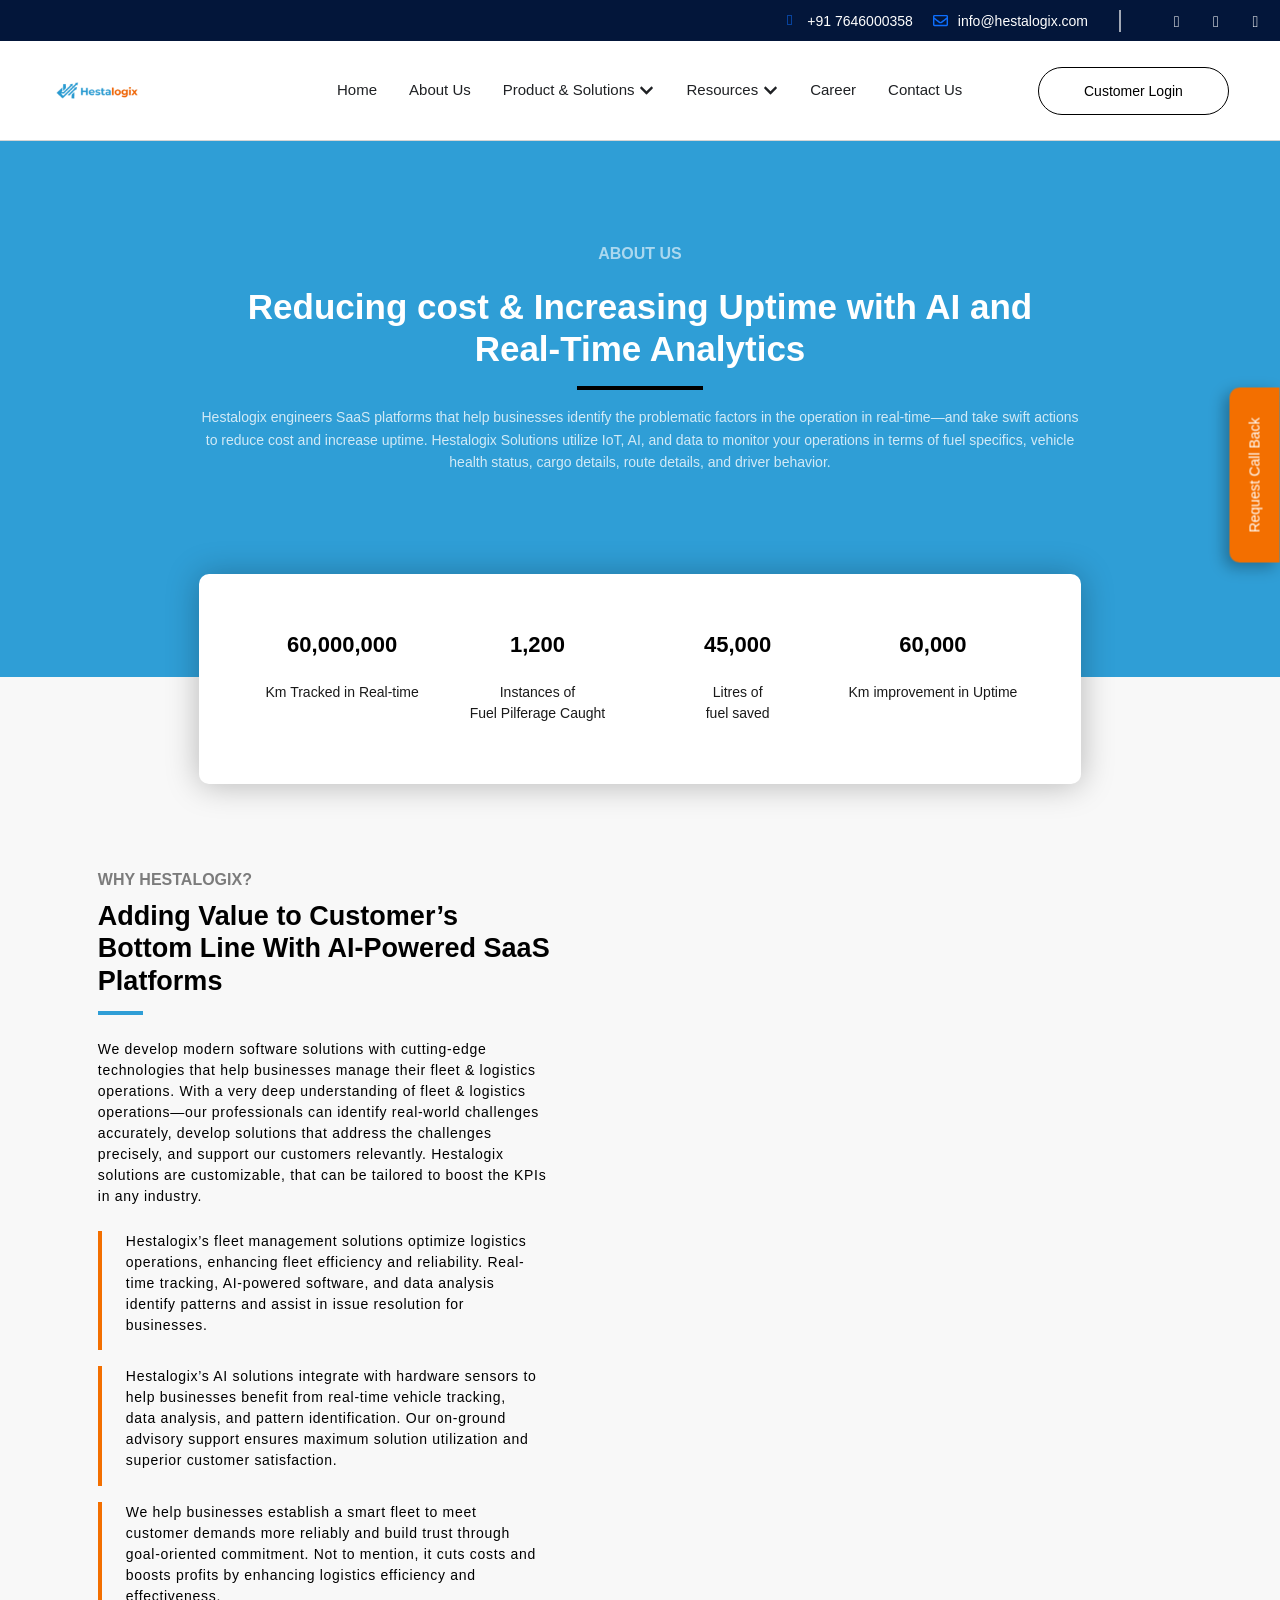
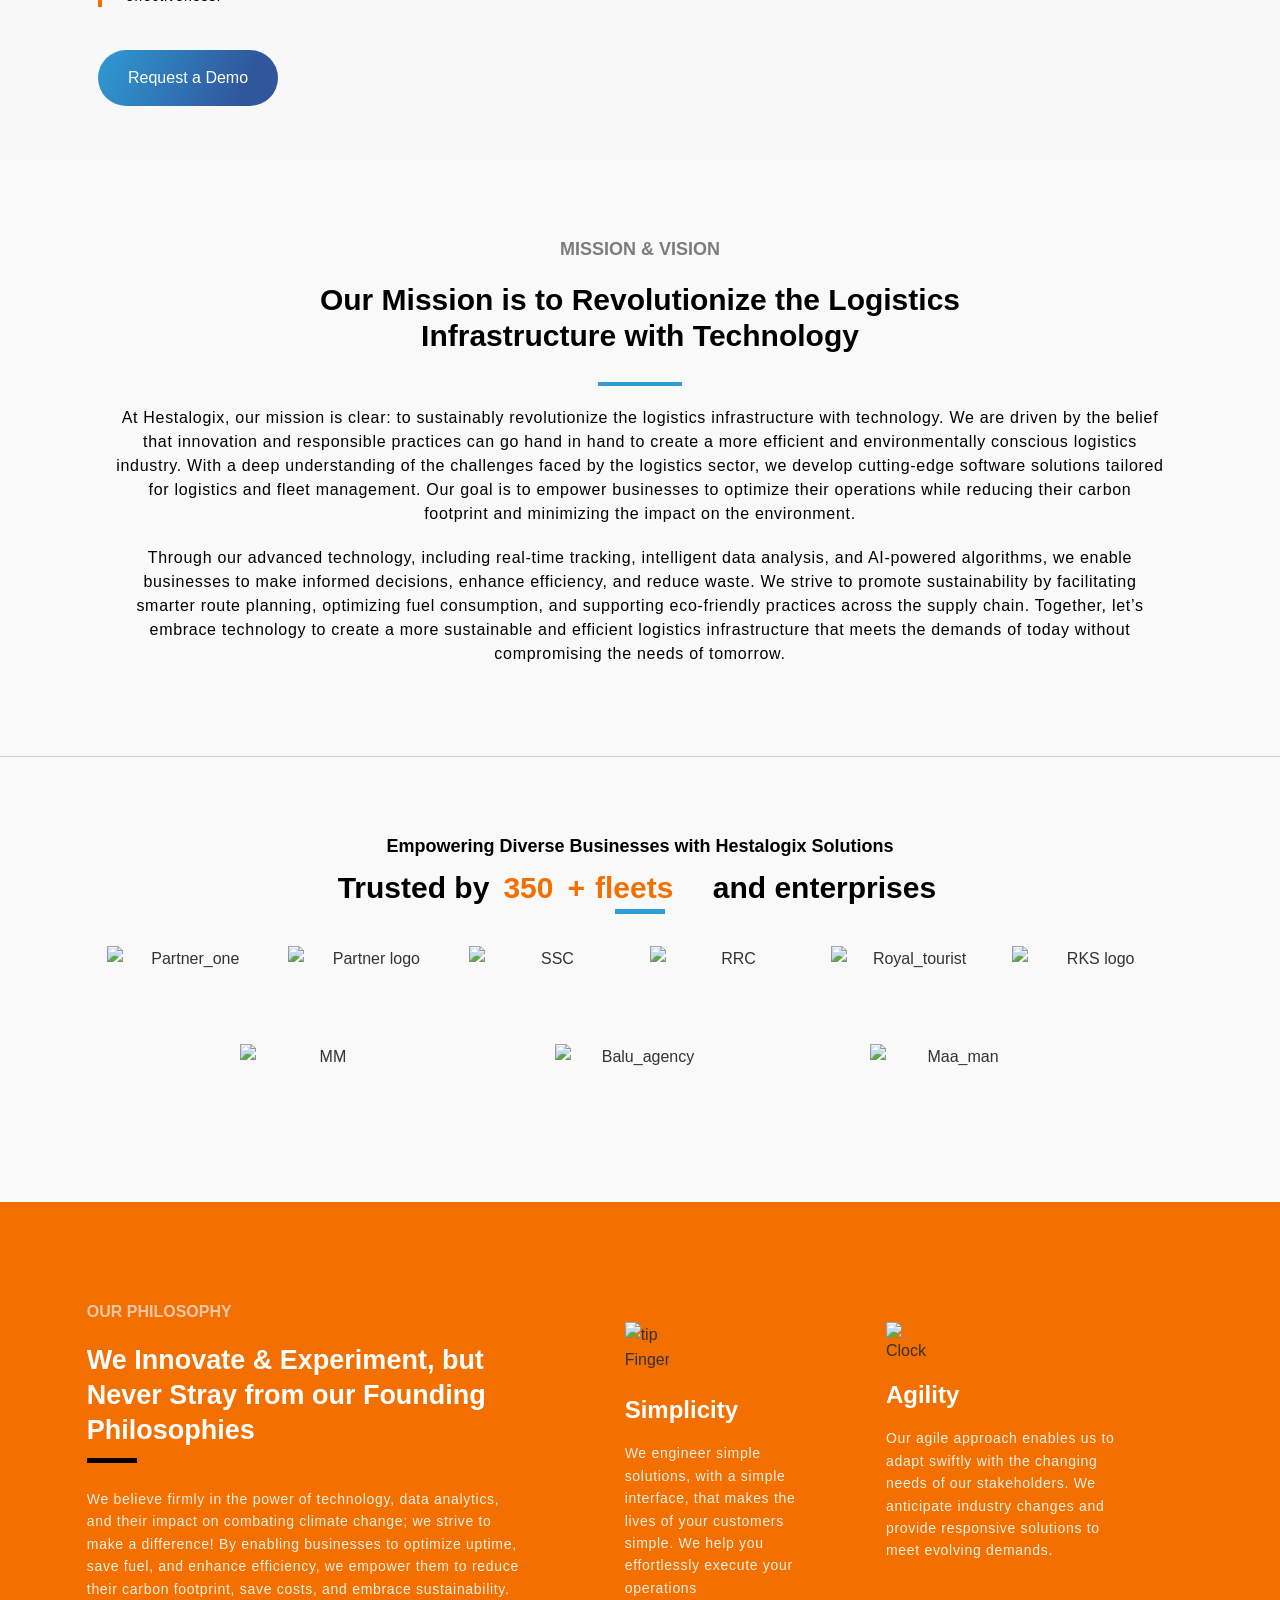
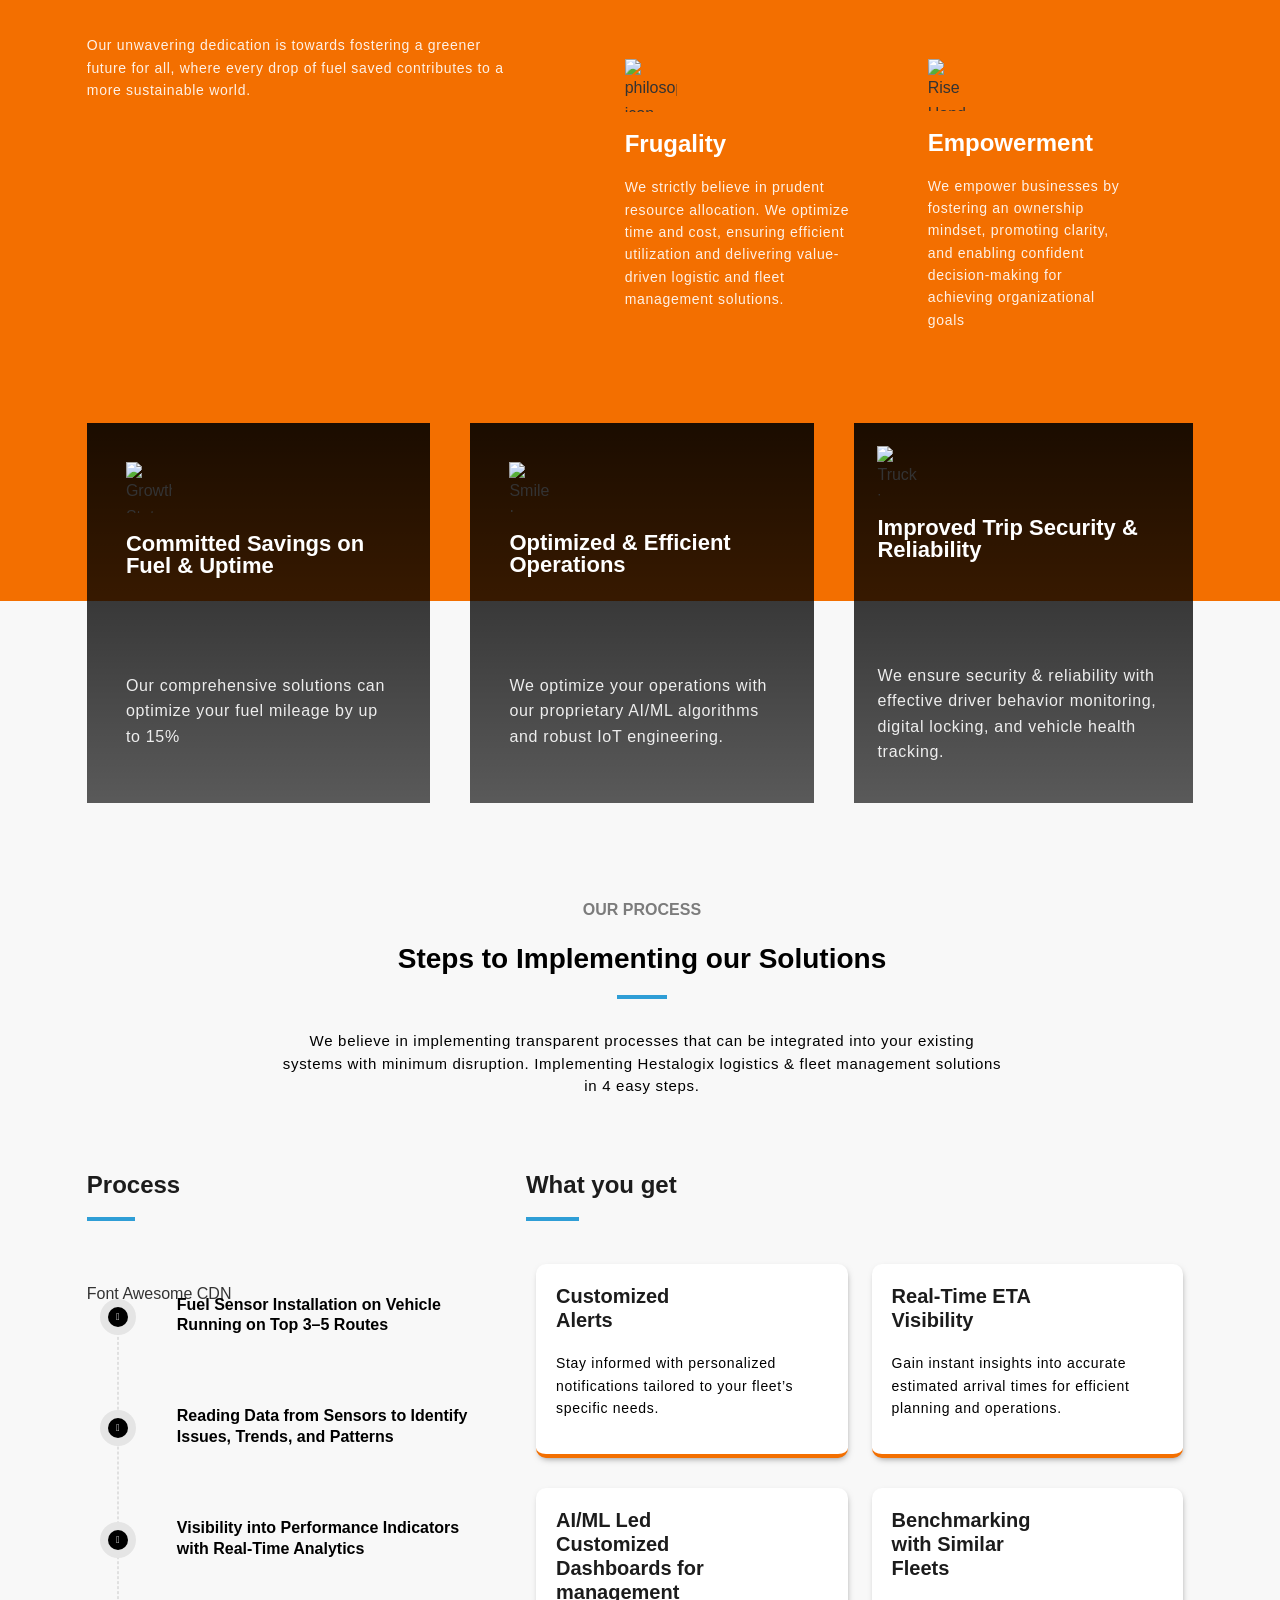
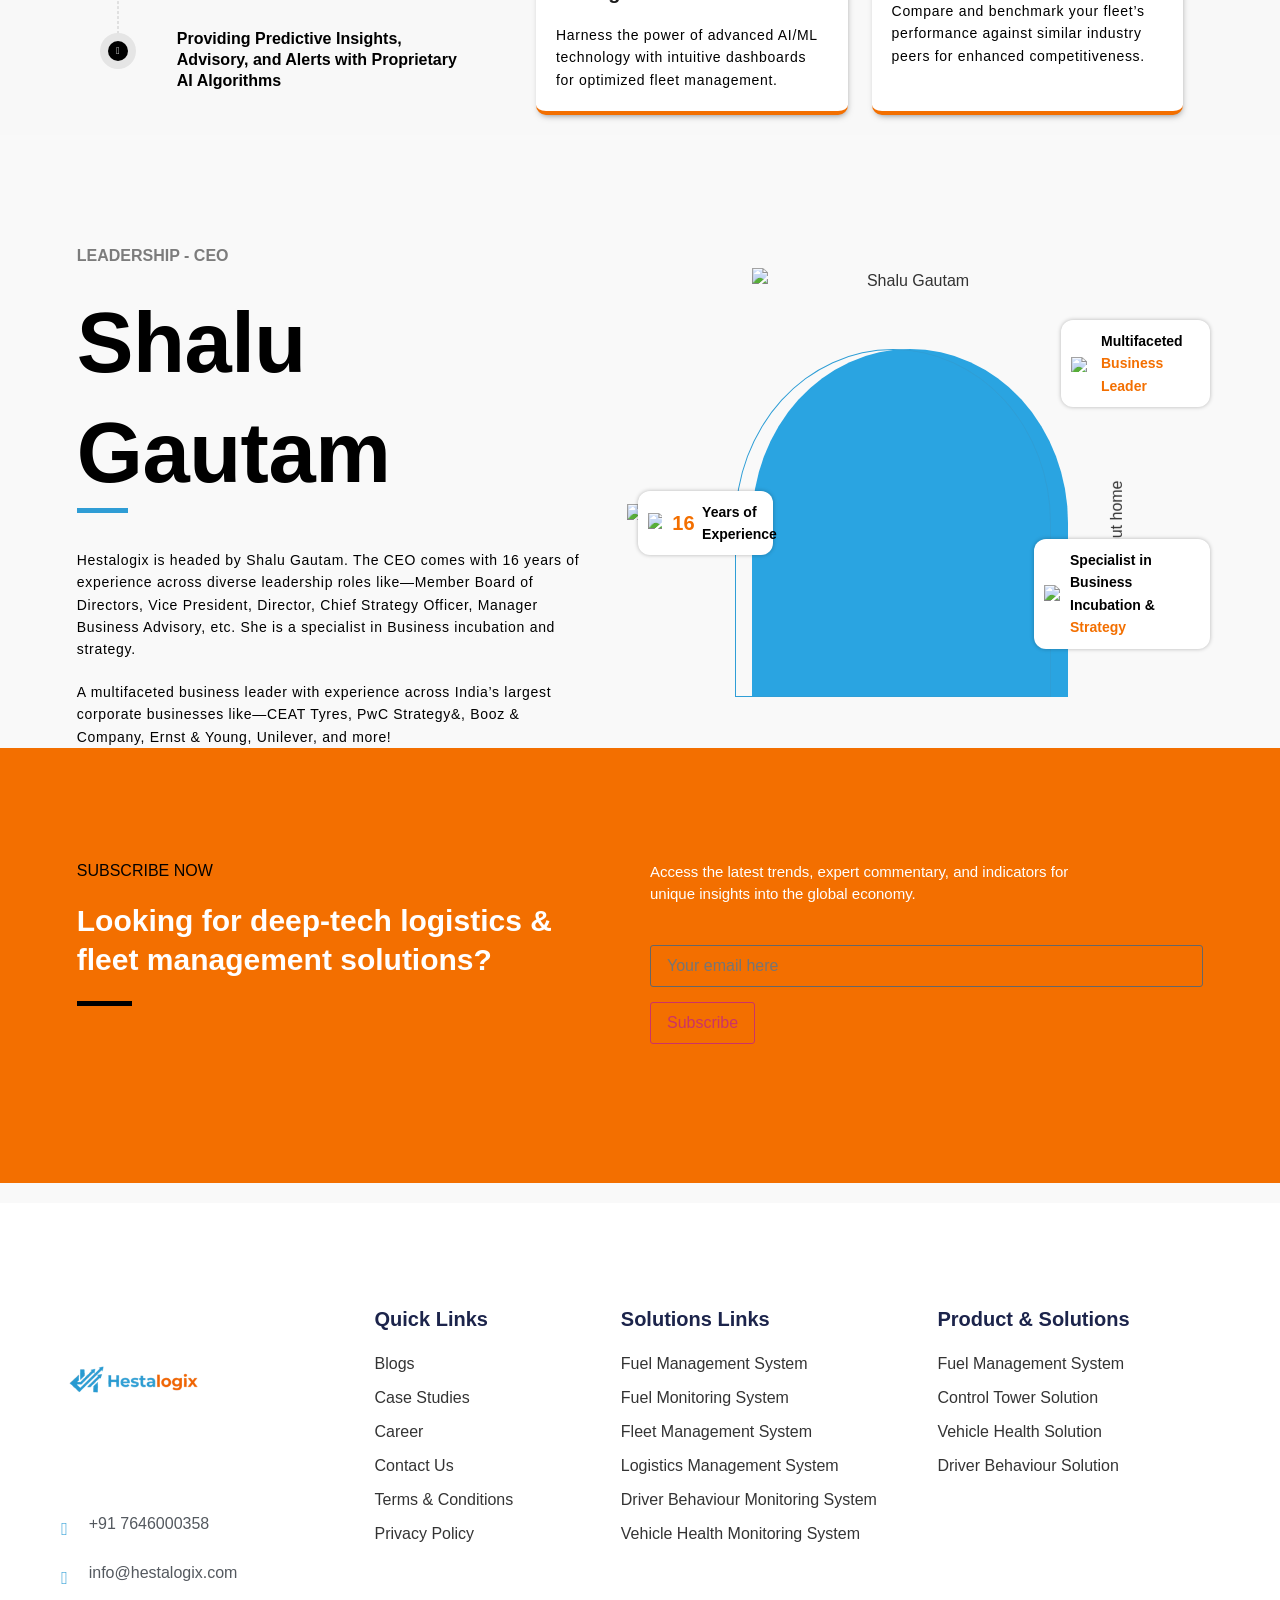
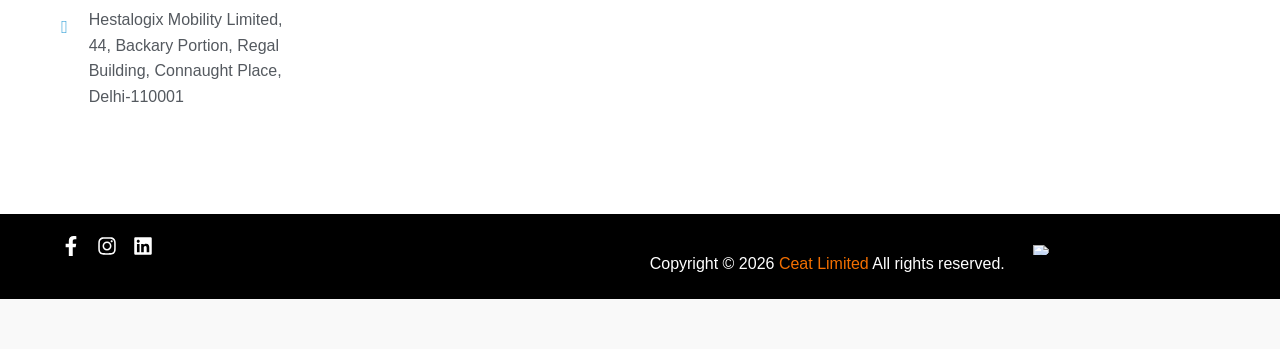
==== commit b106b604: "update" ====
--- a/about.html
+++ b/about.html
@@ -18,7 +18,7 @@
 <meta content="About Us - Hestalogix" property="og:title"/>
 <meta content="About us" property="og:description"/>
 <meta content="https://hestalogix.com/about/" property="og:url"/>
-<meta content="Hestalogix AI" property="og:site_name"/>
+<meta content="Hestalogix" property="og:site_name"/>
 <meta content="2026-05-20T09:05:40+00:00" property="og:updated_time"/>
 <meta content="https://hestalogix.com/wp-content/uploads/2026/02/crane.webp" property="og:image"/>
 <meta content="https://hestalogix.com/wp-content/uploads/2026/02/crane.webp" property="og:image:secure_url"/>
@@ -136,7 +136,7 @@
 <div class="elementor-element elementor-element-5821304f elementor-widget elementor-widget-theme-site-logo elementor-widget-image" data-e-type="widget" data-element_type="widget" data-id="5821304f" data-widget_type="theme-site-logo.default">
 <div class="elementor-widget-container">
 <a href="index.html">
-<img alt="hestalogix ai" class="attachment-full size-full wp-image-9632" height="52" loading="eager" src="hestalogix_logo.png" width="145"/> </a>
+<img alt="hestalogix" class="attachment-full size-full wp-image-9632" height="143" loading="eager" src="hestalogix_logo.png" width="400"/> </a>
 </div>
 </div>
 </div>
@@ -287,7 +287,7 @@
 <div class="elementor-element elementor-element-4c98e998 elementor-widget elementor-widget-theme-site-logo elementor-widget-image" data-e-type="widget" data-element_type="widget" data-id="4c98e998" data-widget_type="theme-site-logo.default">
 <div class="elementor-widget-container">
 <a href="index.html">
-<img alt="hestalogix ai" class="attachment-full size-full wp-image-9632" height="52" src="hestalogix_logo.png" width="145"/> </a>
+<img alt="hestalogix" class="attachment-full size-full wp-image-9632" height="143" src="hestalogix_logo.png" width="400"/> </a>
 </div>
 </div>
 </div>
@@ -1158,7 +1158,7 @@
 </div>
 <div class="elementor-element elementor-element-c76a06d elementor-widget elementor-widget-heading" data-e-type="widget" data-element_type="widget" data-id="c76a06d" data-widget_type="heading.default">
 <div class="elementor-widget-container">
-<h2 class="elementor-heading-title elementor-size-default">Pali Tripathi</h2> </div>
+<h2 class="elementor-heading-title elementor-size-default">Shalu Gautam</h2> </div>
 </div>
 <div class="elementor-element elementor-element-745e931 elementor-widget-divider--view-line elementor-widget elementor-widget-divider" data-e-type="widget" data-element_type="widget" data-id="745e931" data-widget_type="divider.default">
 <div class="elementor-widget-container">
@@ -1170,7 +1170,7 @@
 </div>
 <div class="elementor-element elementor-element-d4a7ccc elementor-widget__width-initial elementor-widget elementor-widget-text-editor" data-e-type="widget" data-element_type="widget" data-id="d4a7ccc" data-widget_type="text-editor.default">
 <div class="elementor-widget-container">
-									Hestalogix is headed by Pali Tripathi. The CEO comes with 16 years of experience across diverse leadership roles like—Member Board of Directors, Vice President, Director, Chief Strategy Officer, Manager Business Advisory, etc. She is a specialist in Business incubation and strategy.								</div>
+									Hestalogix is headed by Shalu Gautam. The CEO comes with 16 years of experience across diverse leadership roles like—Member Board of Directors, Vice President, Director, Chief Strategy Officer, Manager Business Advisory, etc. She is a specialist in Business incubation and strategy.								</div>
 </div>
 <div class="elementor-element elementor-element-53c8c16 elementor-widget__width-initial elementor-widget elementor-widget-text-editor" data-e-type="widget" data-element_type="widget" data-id="53c8c16" data-widget_type="text-editor.default">
 <div class="elementor-widget-container">
@@ -1205,7 +1205,7 @@
 <div class="elementor-element elementor-element-9cee1cd e-con-full about_img e-flex e-con e-child" data-e-type="container" data-element_type="container" data-id="9cee1cd" data-settings='{"background_background":"classic"}'>
 <div class="elementor-element elementor-element-5da5efc elementor-widget elementor-widget-image" data-e-type="widget" data-element_type="widget" data-id="5da5efc" data-widget_type="image.default">
 <div class="elementor-widget-container">
-<img alt="Pali Tripathi" class="attachment-full size-full wp-image-2439" decoding="async" height="481" loading="lazy" sizes="auto" src="https://taabi.ai/wp-content/uploads/2025/06/pali-tripathi.webp" srcset="https://taabi.ai/wp-content/uploads/2025/06/pali-tripathi.webp 355w, https://taabi.ai/wp-content/uploads/2025/06/pali-tripathi-221x300.webp 221w" width="355"/> </div>
+<img alt="Shalu Gautam" class="attachment-full size-full wp-image-2439" decoding="async" height="481" loading="lazy" sizes="auto" src="https://taabi.ai/wp-content/uploads/2025/06/pali-tripathi.webp" srcset="https://taabi.ai/wp-content/uploads/2025/06/pali-tripathi.webp 355w, https://taabi.ai/wp-content/uploads/2025/06/pali-tripathi-221x300.webp 221w" width="355"/> </div>
 </div>
 </div>
 </div>
@@ -1364,7 +1364,7 @@
 <div class="elementor-element elementor-element-96dc30d e-con-full e-flex e-con e-child" data-e-type="container" data-element_type="container" data-id="96dc30d">
 <div class="elementor-element elementor-element-7930dc2c elementor-widget-tablet__width-initial elementor-position-top elementor-widget elementor-widget-image-box" data-e-type="widget" data-element_type="widget" data-id="7930dc2c" data-widget_type="image-box.default">
 <div class="elementor-widget-container">
-<div class="elementor-image-box-wrapper"><figure class="elementor-image-box-img"><img alt="hestalogix ai" class="attachment-full size-full wp-image-9632" height="52" src="hestalogix_logo.png" width="145"/></figure></div> </div>
+<div class="elementor-image-box-wrapper"><figure class="elementor-image-box-img"><img alt="hestalogix" class="attachment-full size-full wp-image-9632" height="52" src="hestalogix_logo.png" width="145"/></figure></div> </div>
 </div>
 </div>
 <div class="elementor-element elementor-element-f0457a8 e-con-full e-flex e-con e-child" data-e-type="container" data-element_type="container" data-id="f0457a8">
--- a/style.css
+++ b/style.css
@@ -1422,3 +1422,13 @@
     border-color: #f36f00 !important; /* Orange accent on focus */
     outline: none !important;
 }
+
+/* ==========================================================================
+   19. Global Logo Sizing
+   ========================================================================== */
+.elementor-widget-theme-site-logo img,
+.elementor-widget-theme-site-logo .elementor-widget-container img {
+    width: 400px !important;
+    height: auto !important;
+    max-height: 143px !important;
+}
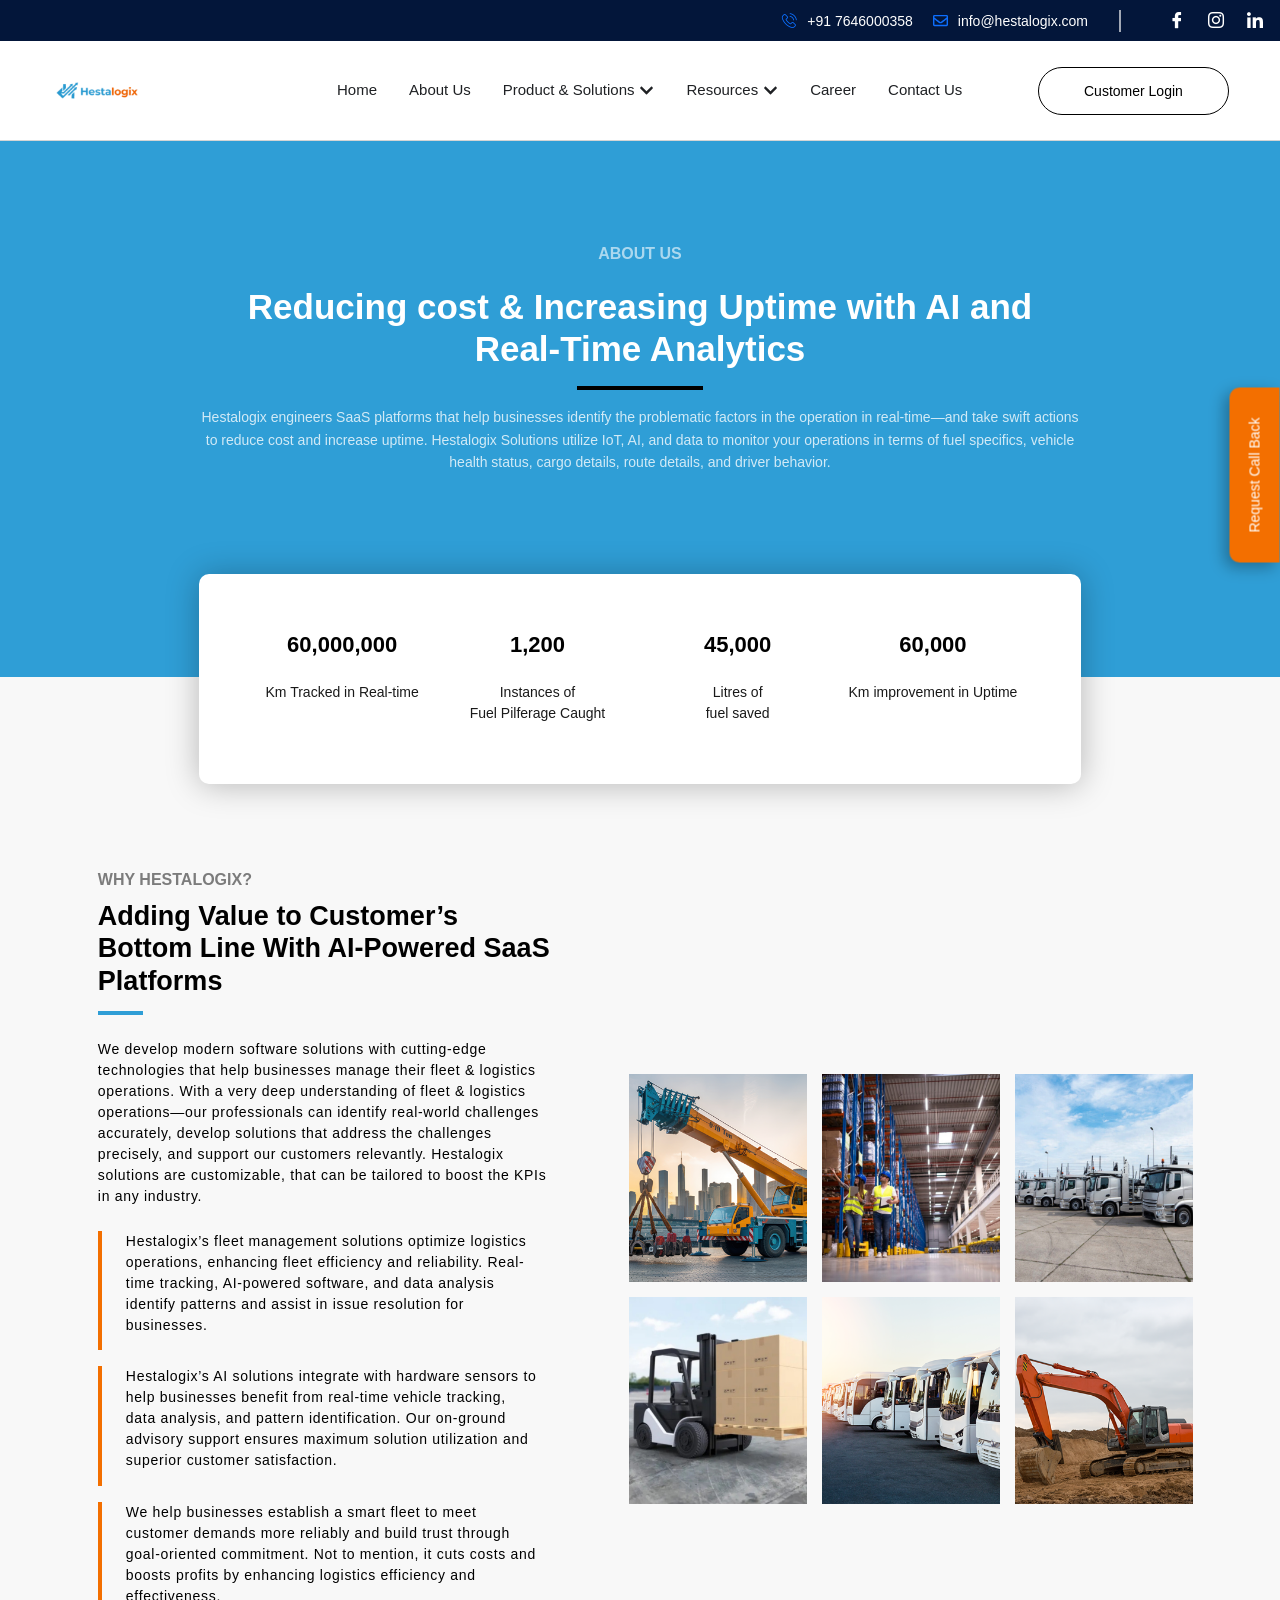
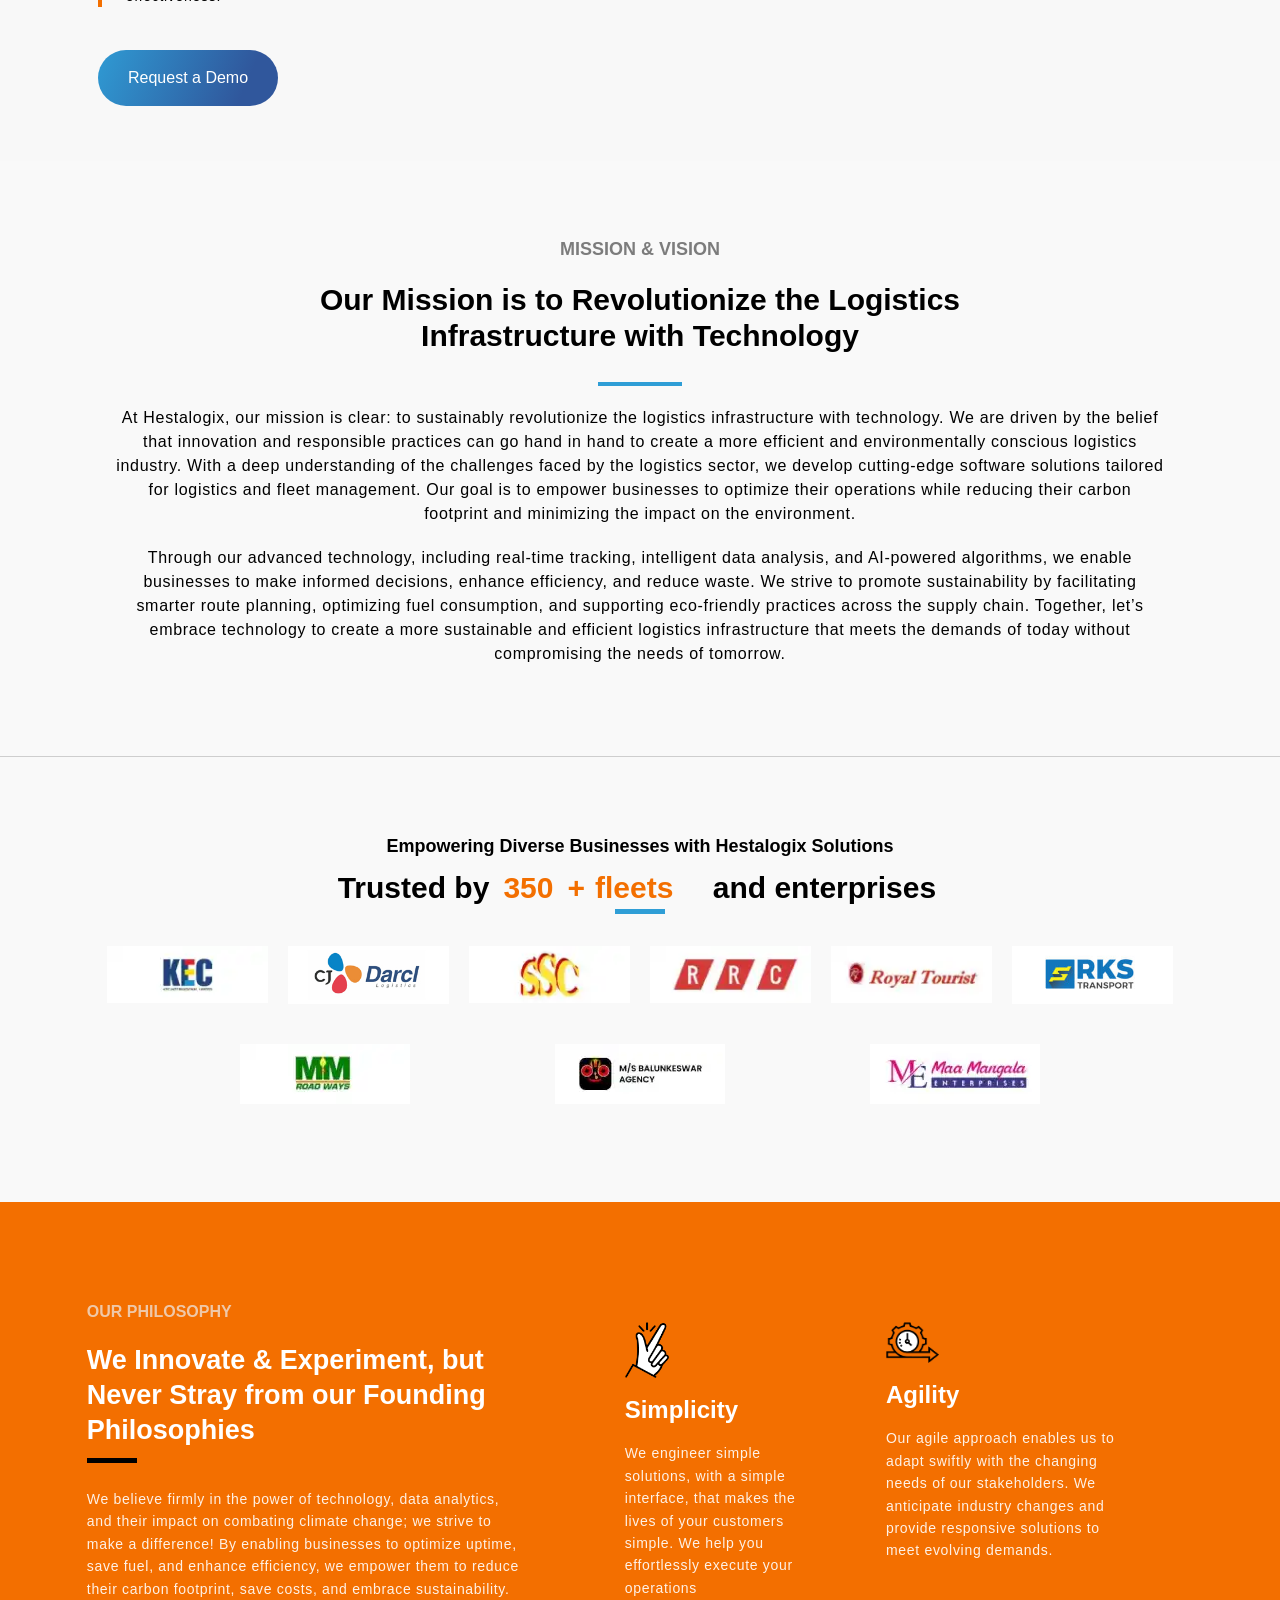
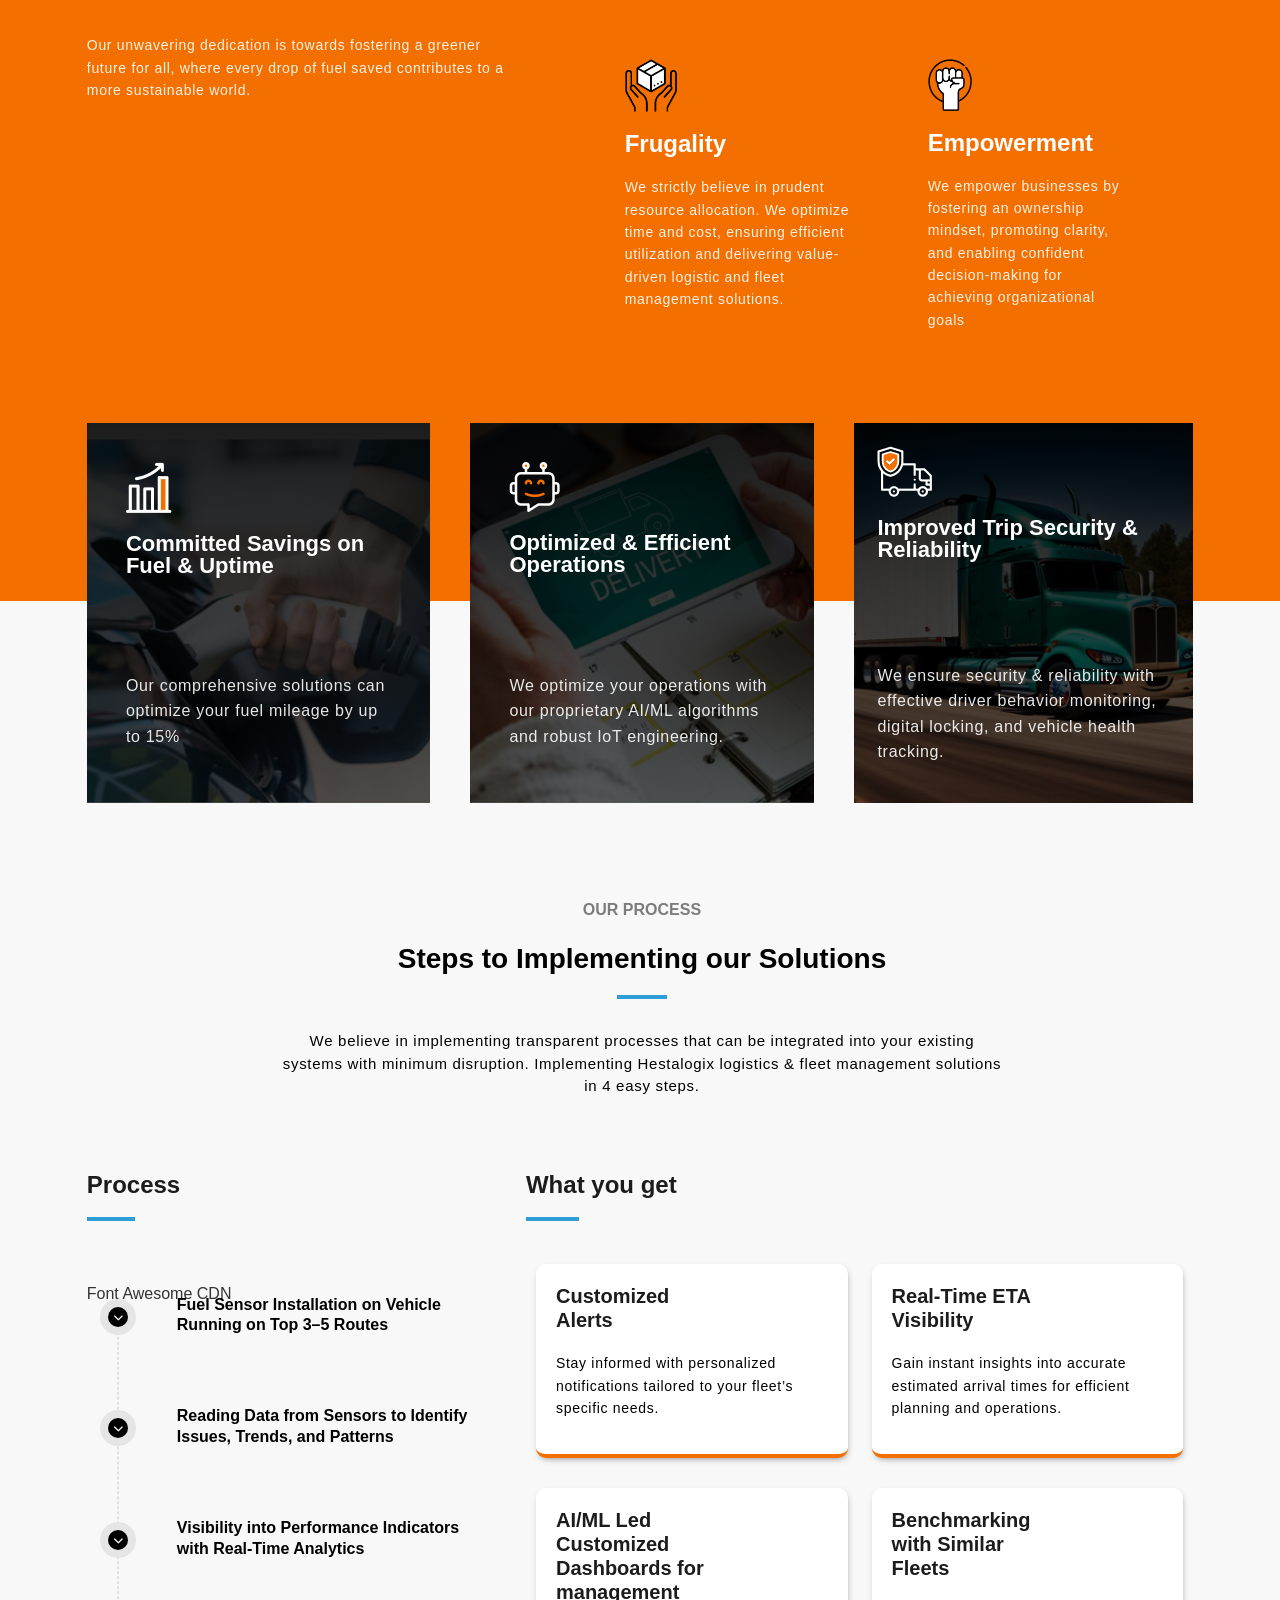
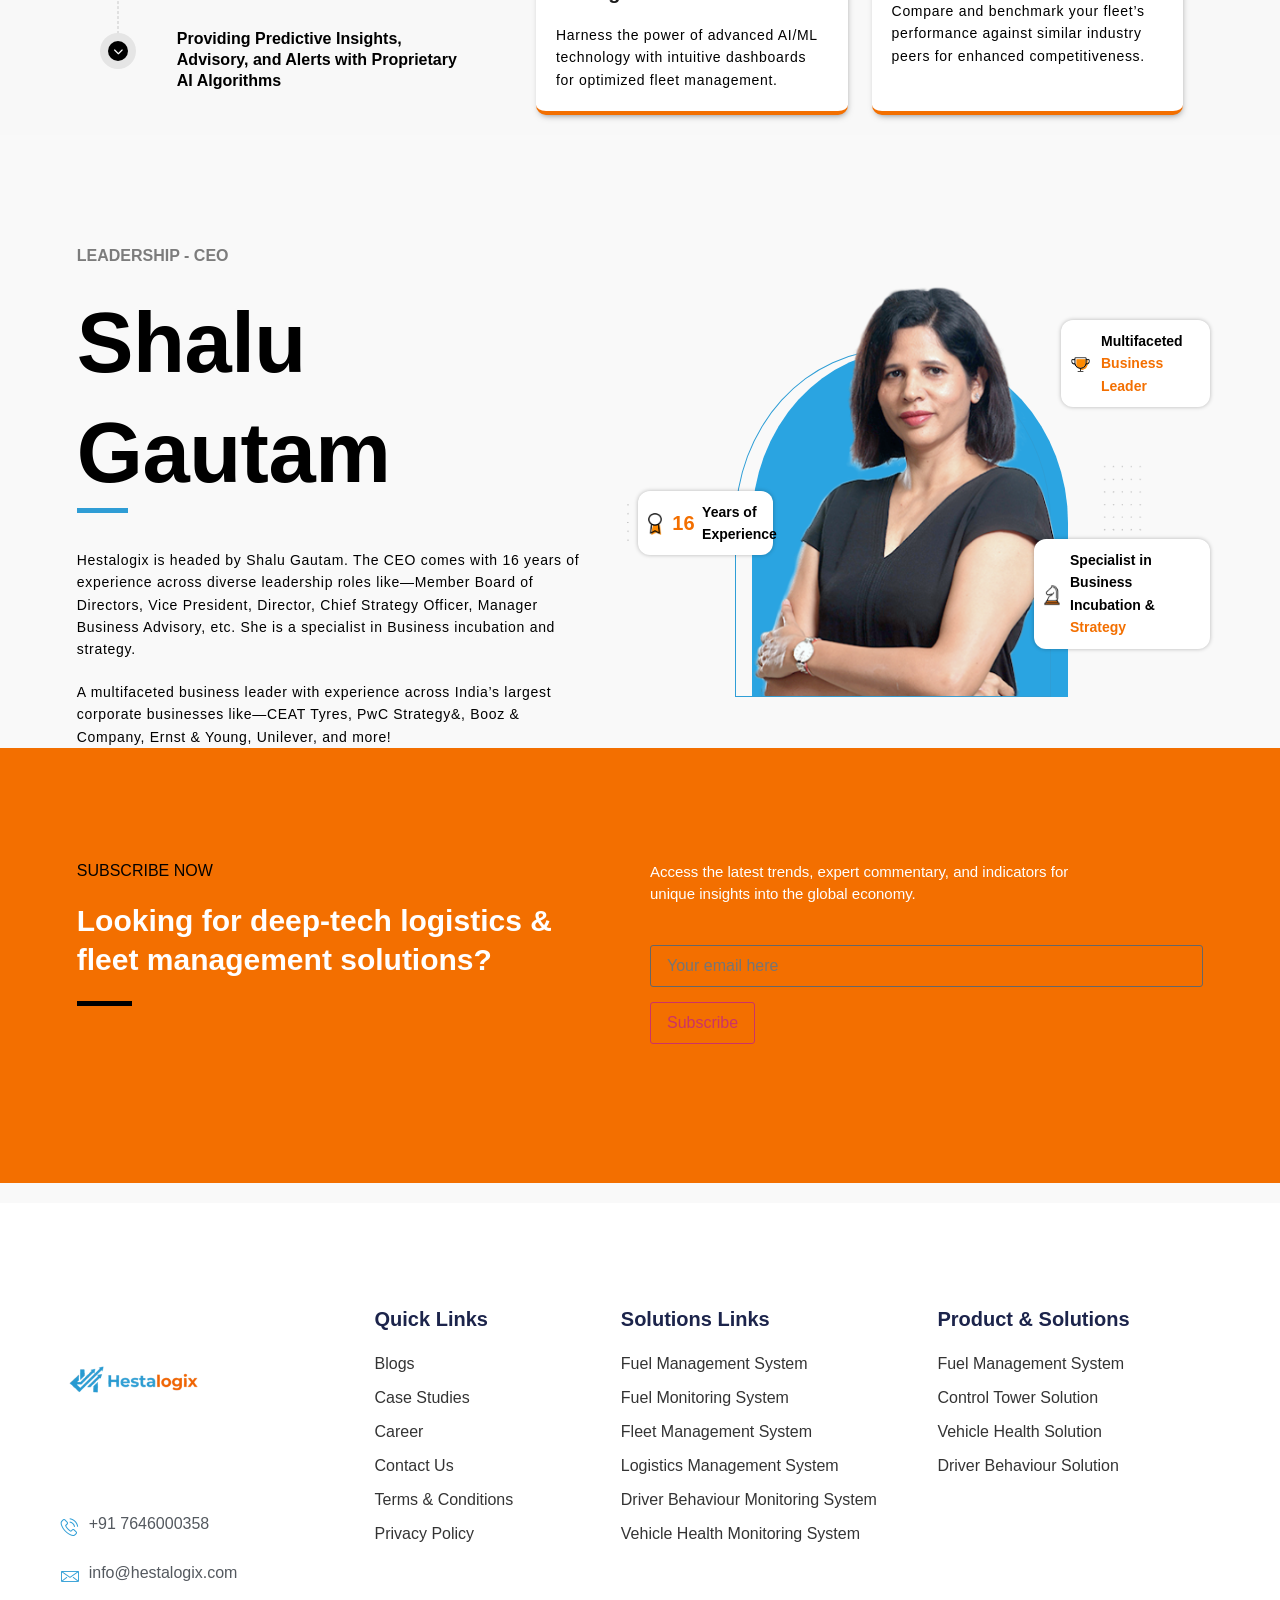
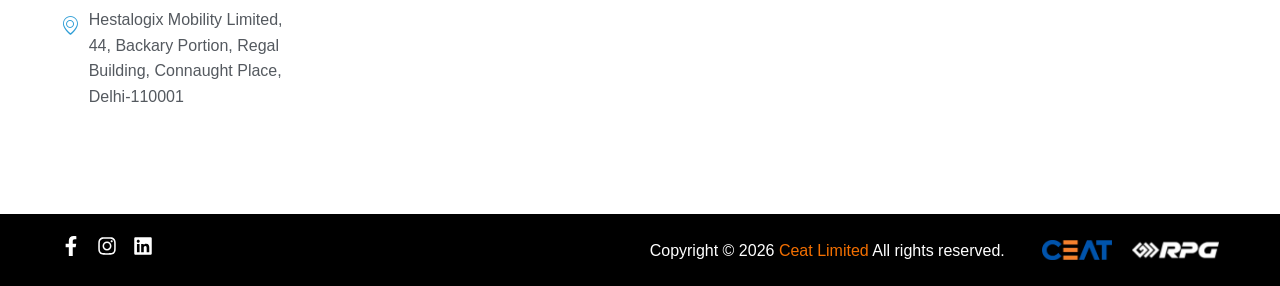
==== commit 4f81d8fb: "Localize website assets from taabi.ai and standardize header logo size to 400px" ====
--- a/about.html
+++ b/about.html
@@ -8,11 +8,11 @@
  Search Engine Optimization by Rank Math PRO - https://rankmath.com/ 
 --><title>About Us - Hestalogix</title>
 <link as="image" href="hestalogix_logo.png" rel="preload"/>
-<link as="font" crossorigin="anonymous" fetchpriority="high" href="https://taabi.ai/wp-content/plugins/elementskit-lite/modules/elementskit-icon-pack/assets/fonts/elementskit.woff?itek3h" rel="preload" type="font/woff"/><link as="font" crossorigin="anonymous" fetchpriority="high" href="https://taabi.ai/wp-content/cache/flying-press/fa-solid-900.woff2" rel="preload" type="font/woff2"/><link as="font" crossorigin="anonymous" fetchpriority="high" href="https://taabi.ai/wp-content/cache/flying-press/fa-solid-900.ttf" rel="preload" type="font/ttf"/>
-<style id="flying-press-css">.gutenkit [class*=wp-block-gutenkit-]{box-sizing:border-box}.gutenkit [class*=wp-block-gutenkit-] img:not(.wp-block-gutenkit-advanced-image .gkit-image,.wp-block-gutenkit-pro-featured-image img,.wp-block-gutenkit-team img,.wp-block-gutenkit-image-comparison .gkit-image-comparison img-comparison-slider figure img,[draggable]){max-width:100%;height:auto}.gutenkit [class*=wp-block-gutenkit-] *{box-sizing:border-box}:where(.gutenkit [class*=wp-block-gutenkit-]:not(.wp-block-gutenkit-container,.wp-block-gutenkit-nav-menu-item,.wp-block-gutenkit-nav-menu-submenu,.alignfull,.wp-block-gutenkit-pro-stylish-list-item,.wp-block-gutenkit-table-builder-item)){width:100%}.gutenkit a:where(:not(.wp-element-button)):focus{text-decoration:none}[class*=wp-block-gutenkit-]{position:relative}.wpforms-container .wpforms-error-container,.wpforms-container .wpforms-error-noscript{color:#d63637;padding:10px 0 8px;font-weight:700}.wpforms-container .wpforms-error-container p,.wpforms-container .wpforms-error-noscript p{margin:0}div[style*="z-index: 2147483647"] div[style*="border-width: 11px"][style*="position: absolute"][style*="pointer-events: none"]{border-style:none}.wpforms-container .wpforms-recaptcha-container{clear:both;padding:0}.wpforms-container .wpforms-recaptcha-container iframe{width:100%;max-width:100%;display:block}@media only screen and (width<=600px){div.wpforms-container .wpforms-form .wpforms-field>*{max-width:100%}div.wpforms-container .wpforms-form .wpforms-field{padding-left:1px;padding-right:1px}div.wpforms-container .wpforms-form .wpforms-field input.wpforms-field-small,div.wpforms-container .wpforms-form .wpforms-field input.wpforms-field-medium,div.wpforms-container .wpforms-form .wpforms-field input.wpforms-field-large,div.wpforms-container .wpforms-form .wpforms-field select.wpforms-field-small,div.wpforms-container .wpforms-form .wpforms-field select.wpforms-field-medium,div.wpforms-container .wpforms-form .wpforms-field select.wpforms-field-large,div.wpforms-container .wpforms-form .wpforms-field .wpforms-field-row.wpforms-field-small,div.wpforms-container .wpforms-form .wpforms-field .wpforms-field-row.wpforms-field-medium,div.wpforms-container .wpforms-form .wpforms-field .wpforms-field-row.wpforms-field-large{max-width:100%}div.wpforms-container .wpforms-form .wpforms-field:not(.wpforms-field-phone):not(.wpforms-field-select-style-modern):not(.wpforms-field-radio):not(.wpforms-field-checkbox):not(.wpforms-field-layout):not(.wpforms-field-repeater){overflow-x:hidden}}.wpforms-container{margin-bottom:26px}.wpforms-container .wpforms-form *{word-break:break-word;box-sizing:border-box}.wpforms-container .wpforms-form .wpforms-field-label,.wpforms-container .wpforms-form .wpforms-field-sublabel,.wpforms-container .wpforms-form .wpforms-field-description,.wpforms-container .wpforms-form textarea,.wpforms-container .wpforms-form li,.wpforms-container .wpforms-form th{hyphens:auto}.wpforms-container ul,.wpforms-container ul li{background:0 0;border:0;margin:0}.wpforms-container .wpforms-submit-container{clear:both;position:relative}.wpforms-container .wpforms-submit-spinner{vertical-align:middle;margin-inline-start:15px;display:inline-block}.wpforms-container input.wpforms-field-medium,.wpforms-container select.wpforms-field-medium,.wpforms-container .wpforms-field-row.wpforms-field-medium,.wp-core-ui div.wpforms-container input.wpforms-field-medium,.wp-core-ui div.wpforms-container select.wpforms-field-medium,.wp-core-ui div.wpforms-container .wpforms-field-row.wpforms-field-medium{max-width:60%}.wpforms-container input.wpforms-field-large,.wpforms-container select.wpforms-field-large,.wpforms-container .wpforms-field-row.wpforms-field-large,.wp-core-ui div.wpforms-container input.wpforms-field-large,.wp-core-ui div.wpforms-container select.wpforms-field-large,.wp-core-ui div.wpforms-container .wpforms-field-row.wpforms-field-large{max-width:100%}.wpforms-container fieldset,.wp-core-ui div.wpforms-container fieldset{border:none;margin:0;padding:0;display:block}.wpforms-container .wpforms-field,.wp-core-ui div.wpforms-container .wpforms-field{padding:15px 0;position:relative}.wpforms-container .wpforms-field.wpforms-field-hidden,.wp-core-ui div.wpforms-container .wpforms-field.wpforms-field-hidden{padding:0;display:none}.wpforms-container .wpforms-field-label,.wp-core-ui div.wpforms-container .wpforms-field-label{word-break:break-word;word-wrap:break-word;font-style:normal;font-weight:700;display:block}.wpforms-container .wpforms-field-label-inline,.wp-core-ui div.wpforms-container .wpforms-field-label-inline{vertical-align:baseline;word-break:break-word;word-wrap:break-word;font-style:normal;font-weight:400;display:inline}.wpforms-container .wpforms-field-label.wpforms-label-hide,.wpforms-container .wpforms-field-sublabel.wpforms-sublabel-hide,.wp-core-ui div.wpforms-container .wpforms-field-label.wpforms-label-hide,.wp-core-ui div.wpforms-container .wpforms-field-sublabel.wpforms-sublabel-hide{clip:rect(0 0 0 0);width:1px;height:1px;margin:-1px;position:absolute;overflow:hidden}.wpforms-container .wpforms-required-label,.wp-core-ui div.wpforms-container .wpforms-required-label{color:var(--wpforms-label-error-color);font-weight:400}.wpforms-container input[type=date],.wpforms-container input[type=datetime],.wpforms-container input[type=datetime-local],.wpforms-container input[type=email],.wpforms-container input[type=month],.wpforms-container input[type=number],.wpforms-container input[type=password],.wpforms-container input[type=range],.wpforms-container input[type=search],.wpforms-container input[type=tel],.wpforms-container input[type=text],.wpforms-container input[type=time],.wpforms-container input[type=url],.wpforms-container input[type=week],.wpforms-container select,.wpforms-container textarea,.wp-core-ui div.wpforms-container input[type=date],.wp-core-ui div.wpforms-container input[type=datetime],.wp-core-ui div.wpforms-container input[type=datetime-local],.wp-core-ui div.wpforms-container input[type=email],.wp-core-ui div.wpforms-container input[type=month],.wp-core-ui div.wpforms-container input[type=number],.wp-core-ui div.wpforms-container input[type=password],.wp-core-ui div.wpforms-container input[type=range],.wp-core-ui div.wpforms-container input[type=search],.wp-core-ui div.wpforms-container input[type=tel],.wp-core-ui div.wpforms-container input[type=text],.wp-core-ui div.wpforms-container input[type=time],.wp-core-ui div.wpforms-container input[type=url],.wp-core-ui div.wpforms-container input[type=week],.wp-core-ui div.wpforms-container select,.wp-core-ui div.wpforms-container textarea{box-sizing:border-box;width:100%;margin:0;font-family:inherit;font-style:normal;font-weight:400;display:block}.wpforms-container input[type=date]:read-only,.wpforms-container input[type=datetime]:read-only,.wpforms-container input[type=datetime-local]:read-only,.wpforms-container input[type=email]:read-only,.wpforms-container input[type=month]:read-only,.wpforms-container input[type=number]:read-only,.wpforms-container input[type=password]:read-only,.wpforms-container input[type=range]:read-only,.wpforms-container input[type=search]:read-only,.wpforms-container input[type=tel]:read-only,.wpforms-container input[type=text]:read-only,.wpforms-container input[type=time]:read-only,.wpforms-container input[type=url]:read-only,.wpforms-container input[type=week]:read-only,.wpforms-container select:read-only,.wpforms-container textarea:read-only,.wp-core-ui div.wpforms-container input[type=date]:read-only,.wp-core-ui div.wpforms-container input[type=datetime]:read-only,.wp-core-ui div.wpforms-container input[type=datetime-local]:read-only,.wp-core-ui div.wpforms-container input[type=email]:read-only,.wp-core-ui div.wpforms-container input[type=month]:read-only,.wp-core-ui div.wpforms-container input[type=number]:read-only,.wp-core-ui div.wpforms-container input[type=password]:read-only,.wp-core-ui div.wpforms-container input[type=range]:read-only,.wp-core-ui div.wpforms-container input[type=search]:read-only,.wp-core-ui div.wpforms-container input[type=tel]:read-only,.wp-core-ui div.wpforms-container input[type=text]:read-only,.wp-core-ui div.wpforms-container input[type=time]:read-only,.wp-core-ui div.wpforms-container input[type=url]:read-only,.wp-core-ui div.wpforms-container input[type=week]:read-only,.wp-core-ui div.wpforms-container select:read-only,.wp-core-ui div.wpforms-container textarea:read-only{cursor:default}.wpforms-container textarea,.wp-core-ui div.wpforms-container textarea{resize:vertical}.wpforms-container input[type=checkbox],.wpforms-container input[type=radio],.wp-core-ui div.wpforms-container input[type=checkbox],.wp-core-ui div.wpforms-container input[type=radio]{vertical-align:baseline;width:16px;height:16px;margin:2px 10px 0 3px;font-style:normal;font-weight:400;display:inline-block}.wpforms-container .wpforms-field{float:none;clear:both}.wpforms-container textarea{line-height:1.3}.wpforms-container textarea.wpforms-field-medium{height:120px}.wpforms-container textarea.wpforms-field-large{height:220px}html{-webkit-text-size-adjust:100%;line-height:1.15}*,:after,:before{box-sizing:border-box}body{color:#333;-webkit-font-smoothing:antialiased;-moz-osx-font-smoothing:grayscale;background-color:#fff;margin:0;font-family:-apple-system,BlinkMacSystemFont,Segoe UI,Roboto,Helvetica Neue,Arial,Noto Sans,sans-serif,Apple Color Emoji,Segoe UI Emoji,Segoe UI Symbol,Noto Color Emoji;font-size:1rem;font-weight:400;line-height:1.5}h1,h2,h3,h4,h5,h6{color:inherit;margin-block:.5rem 1rem;font-family:inherit;font-weight:500;line-height:1.2}h1{font-size:2.5rem}h2{font-size:2rem}h3{font-size:1.75rem}p{margin-block:0 .9rem}a{color:#c36;background-color:#fff0;text-decoration:none}a:active,a:hover{color:#336}a:not([href]):not([tabindex]),a:not([href]):not([tabindex]):focus,a:not([href]):not([tabindex]):hover{color:inherit;text-decoration:none}a:not([href]):not([tabindex]):focus{outline:0}img{border-style:none;max-width:100%;height:auto}@media print{*,:after,:before{box-shadow:none!important;color:#000!important;text-shadow:none!important;background:0 0!important}a,a:visited{text-decoration:underline}a[href]:after{content:" (" attr(href) ")"}a[href^=\#]:after,a[href^=javascript\:]:after{content:""}img,tr{-moz-column-break-inside:avoid;break-inside:avoid}h2,h3,p{orphans:3;widows:3}h2,h3{-moz-column-break-after:avoid;break-after:avoid}}label{vertical-align:middle;line-height:1;display:inline-block}button,input,optgroup,select,textarea{margin:0;font-family:inherit;font-size:1rem;line-height:1.5}input[type=date],input[type=email],input[type=number],input[type=password],input[type=search],input[type=tel],input[type=text],input[type=url],select,textarea{border:1px solid #666;border-radius:3px;width:100%;padding:.5rem 1rem;transition:all .3s}input[type=date]:focus,input[type=email]:focus,input[type=number]:focus,input[type=password]:focus,input[type=search]:focus,input[type=tel]:focus,input[type=text]:focus,input[type=url]:focus,select:focus,textarea:focus{border-color:#333}button,input{overflow:visible}button,select{text-transform:none}[type=button],[type=reset],[type=submit],button{-webkit-appearance:button;width:auto}[type=button],[type=submit],button{color:#c36;text-align:center;-webkit-user-select:none;-moz-user-select:none;user-select:none;white-space:nowrap;background-color:#fff0;border:1px solid #c36;border-radius:3px;padding:.5rem 1rem;font-size:1rem;font-weight:400;transition:all .3s;display:inline-block}[type=button]:focus:not(:focus-visible),[type=submit]:focus:not(:focus-visible),button:focus:not(:focus-visible){outline:none}[type=button]:focus,[type=button]:hover,[type=submit]:focus,[type=submit]:hover,button:focus,button:hover{color:#fff;background-color:#c36;text-decoration:none}[type=button]:not(:disabled),[type=submit]:not(:disabled),button:not(:disabled){cursor:pointer}fieldset{padding:.35em .75em .625em}legend{box-sizing:border-box;color:inherit;white-space:normal;max-width:100%;padding:0;display:table}textarea{resize:vertical;overflow:auto}[type=checkbox],[type=radio]{box-sizing:border-box;padding:0}[type=number]::-webkit-inner-spin-button,[type=number]::-webkit-outer-spin-button{height:auto}[type=search]{-webkit-appearance:textfield;outline-offset:-2px}[type=search]::-webkit-search-decoration{-webkit-appearance:none}::-webkit-file-upload-button{-webkit-appearance:button;font:inherit}dd,dl,dt,li,ol,ul{vertical-align:baseline;background:#fff0;border:0;outline:0;margin-block:0;font-size:100%}.comments-area a,.page-content a{text-decoration:underline}.page-header .entry-title,.site-footer .footer-inner,.site-footer:not(.dynamic-footer),.site-header .header-inner,.site-header:not(.dynamic-header),body:not([class*=elementor-page-]) .site-main{width:100%;margin-inline:auto}@media (width<=575px){.page-header .entry-title,.site-footer .footer-inner,.site-footer:not(.dynamic-footer),.site-header .header-inner,.site-header:not(.dynamic-header),body:not([class*=elementor-page-]) .site-main{padding-inline:10px}}@media (width>=576px){.page-header .entry-title,.site-footer .footer-inner,.site-footer:not(.dynamic-footer),.site-header .header-inner,.site-header:not(.dynamic-header),body:not([class*=elementor-page-]) .site-main{max-width:500px}}@media (width>=768px){.page-header .entry-title,.site-footer .footer-inner,.site-footer:not(.dynamic-footer),.site-header .header-inner,.site-header:not(.dynamic-header),body:not([class*=elementor-page-]) .site-main{max-width:600px}}@media (width>=992px){.page-header .entry-title,.site-footer .footer-inner,.site-footer:not(.dynamic-footer),.site-header .header-inner,.site-header:not(.dynamic-header),body:not([class*=elementor-page-]) .site-main{max-width:800px}}@media (width>=1200px){.page-header .entry-title,.site-footer .footer-inner,.site-footer:not(.dynamic-footer),.site-header .header-inner,.site-header:not(.dynamic-header),body:not([class*=elementor-page-]) .site-main{max-width:1140px}}:root{--direction-multiplier:1}.elementor-screen-only,.screen-reader-text,.screen-reader-text span,.ui-helper-hidden-accessible{clip:rect(0,0,0,0);border:0;width:1px;height:1px;margin:-1px;padding:0;position:absolute;top:-10000em;overflow:hidden}.elementor *,.elementor :after,.elementor :before{box-sizing:border-box}.elementor a{box-shadow:none;text-decoration:none}.elementor img{box-shadow:none;border:none;border-radius:0;max-width:100%;height:auto}.elementor .elementor-widget:not(.elementor-widget-text-editor):not(.elementor-widget-theme-post-content) figure{margin:0}.elementor embed,.elementor iframe,.elementor object,.elementor video{border:none;width:100%;max-width:100%;margin:0;line-height:1}.elementor-element{--flex-direction:initial;--flex-wrap:initial;--justify-content:initial;--align-items:initial;--align-content:initial;--gap:initial;--flex-basis:initial;--flex-grow:initial;--flex-shrink:initial;--order:initial;--align-self:initial;align-self:var(--align-self);flex-basis:var(--flex-basis);flex-grow:var(--flex-grow);flex-shrink:var(--flex-shrink);order:var(--order)}.elementor-element:where(.e-con-full,.elementor-widget){align-content:var(--align-content);align-items:var(--align-items);flex-direction:var(--flex-direction);flex-wrap:var(--flex-wrap);gap:var(--row-gap) var(--column-gap);justify-content:var(--justify-content)}.elementor-invisible{visibility:hidden}.elementor-align-center{text-align:center}.elementor-align-right{text-align:right}.elementor-align-center .elementor-button,.elementor-align-left .elementor-button,.elementor-align-right .elementor-button{width:auto}@media (width<=767px){.elementor-mobile-align-justify .elementor-button{width:100%}}@keyframes eicon-spin{0%{transform:rotate(0)}}.elementor-widget{position:relative}.elementor-widget:not(:last-child).elementor-absolute,.elementor-widget:not(:last-child).elementor-widget__width-auto,.elementor-widget:not(:last-child).elementor-widget__width-initial{margin-block-end:0}.elementor-grid{grid-column-gap:var(--grid-column-gap);grid-row-gap:var(--grid-row-gap);display:grid}.elementor-grid .elementor-grid-item{min-width:0}.elementor-grid-0 .elementor-grid{width:100%;word-spacing:var(--grid-column-gap);margin-block-end:calc(-1 * var(--grid-row-gap));display:inline-block}.elementor-grid-0 .elementor-grid .elementor-grid-item{word-break:break-word;margin-block-end:var(--grid-row-gap);display:inline-block}@media (width>=1367px){#elementor-device-mode:after{content:"desktop"}}@media (width>=2400px){#elementor-device-mode:after{content:"widescreen"}}@media (width<=1366px){#elementor-device-mode:after{content:"laptop"}}@media (width<=1200px){#elementor-device-mode:after{content:"tablet_extra"}}@media (width<=1024px){#elementor-device-mode:after{content:"tablet"}}@media (width<=880px){#elementor-device-mode:after{content:"mobile_extra"}}@media (width<=767px){#elementor-device-mode:after{content:"mobile"}}@media (prefers-reduced-motion:no-preference){html{scroll-behavior:smooth}}.e-con{--border-radius:0;--border-top-width:0px;--border-right-width:0px;--border-bottom-width:0px;--border-left-width:0px;--border-style:initial;--border-color:initial;--container-widget-width:100%;--container-widget-height:initial;--container-widget-flex-grow:0;--container-widget-align-self:initial;--content-width:min(100%,var(--container-max-width,1140px));--width:100%;--min-height:initial;--height:auto;--text-align:initial;--margin-top:0px;--margin-right:0px;--margin-bottom:0px;--margin-left:0px;--padding-top:var(--container-default-padding-top,10px);--padding-right:var(--container-default-padding-right,10px);--padding-bottom:var(--container-default-padding-bottom,10px);--padding-left:var(--container-default-padding-left,10px);--position:relative;--z-index:revert;--overflow:visible;--gap:var(--widgets-spacing,20px);--row-gap:var(--widgets-spacing-row,20px);--column-gap:var(--widgets-spacing-column,20px);--overlay-mix-blend-mode:initial;--overlay-opacity:1;--overlay-transition:.3s;--e-con-grid-template-columns:repeat(3,1fr);--e-con-grid-template-rows:repeat(2,1fr);border-radius:var(--border-radius);height:var(--height);min-height:var(--min-height);min-width:0;overflow:var(--overflow);position:var(--position);width:var(--width);z-index:var(--z-index);--flex-wrap-mobile:wrap}.e-con:where(:not(.e-div-block-base)){transition:background var(--background-transition,.3s),border var(--border-transition,.3s),box-shadow var(--border-transition,.3s),transform var(--e-con-transform-transition-duration,.4s)}.e-con{--margin-block-start:var(--margin-top);--margin-block-end:var(--margin-bottom);--margin-inline-start:var(--margin-left);--margin-inline-end:var(--margin-right);--padding-inline-start:var(--padding-left);--padding-inline-end:var(--padding-right);--padding-block-start:var(--padding-top);--padding-block-end:var(--padding-bottom);--border-block-start-width:var(--border-top-width);--border-block-end-width:var(--border-bottom-width);--border-inline-start-width:var(--border-left-width);--border-inline-end-width:var(--border-right-width);margin-block-start:var(--margin-block-start);margin-block-end:var(--margin-block-end);margin-inline-start:var(--margin-inline-start);margin-inline-end:var(--margin-inline-end);padding-inline-start:var(--padding-inline-start);padding-inline-end:var(--padding-inline-end)}.e-con.e-flex{--flex-direction:column;--flex-basis:auto;--flex-grow:0;--flex-shrink:1;flex:var(--flex-grow) var(--flex-shrink) var(--flex-basis)}.e-con-full,.e-con>.e-con-inner{text-align:var(--text-align);padding-block-start:var(--padding-block-start);padding-block-end:var(--padding-block-end)}.e-con-full.e-flex,.e-con.e-flex>.e-con-inner{flex-direction:var(--flex-direction)}.e-con,.e-con>.e-con-inner{display:var(--display)}.e-con.e-grid{--grid-justify-content:start;--grid-align-content:start;--grid-auto-flow:row}.e-con.e-grid,.e-con.e-grid>.e-con-inner{align-content:var(--grid-align-content);align-items:var(--align-items);grid-auto-flow:var(--grid-auto-flow);grid-template-columns:var(--e-con-grid-template-columns);grid-template-rows:var(--e-con-grid-template-rows);justify-content:var(--grid-justify-content);justify-items:var(--justify-items)}.e-con-boxed.e-flex{flex-flow:column;place-content:normal;align-items:normal}.e-con-boxed.e-grid{justify-items:legacy;grid-template-rows:1fr;grid-template-columns:1fr}.e-con-boxed{gap:initial;text-align:initial}.e-con.e-flex>.e-con-inner{align-content:var(--align-content);align-items:var(--align-items);flex:auto;flex-wrap:var(--flex-wrap);align-self:auto;justify-content:var(--justify-content)}.e-con.e-grid>.e-con-inner{align-items:var(--align-items);justify-items:var(--justify-items)}.e-con>.e-con-inner{gap:var(--row-gap) var(--column-gap);height:100%;max-width:var(--content-width);width:100%;margin:0 auto;padding-inline:0}:is(.elementor-section-wrap,[data-elementor-id])>.e-con{--margin-left:auto;--margin-right:auto;max-width:min(100%,var(--width))}:is([data-widget_type=e-component\.default],[data-widget_type=e-component\.default]>.elementor-section-wrap)>.e-con{--margin-right:0px;--margin-left:0px}.e-con .elementor-widget.elementor-widget{margin-block-end:0}.e-con:before,.e-con>.elementor-background-slideshow:before,.e-con>.elementor-motion-effects-container>.elementor-motion-effects-layer:before,:is(.e-con,.e-con>.e-con-inner)>.elementor-background-video-container:before{border-block-end-width:var(--border-block-end-width);border-block-start-width:var(--border-block-start-width);border-color:var(--border-color);border-inline-end-width:var(--border-inline-end-width);border-inline-start-width:var(--border-inline-start-width);border-radius:var(--border-radius);border-style:var(--border-style);content:var(--background-overlay);height:max(100% + var(--border-top-width) + var(--border-bottom-width),100%);left:calc(0px - var(--border-left-width));mix-blend-mode:var(--overlay-mix-blend-mode);opacity:var(--overlay-opacity);top:calc(0px - var(--border-top-width));transition:var(--overlay-transition,.3s);width:max(100% + var(--border-left-width) + var(--border-right-width),100%);display:block;position:absolute}.e-con:before{transition:background var(--overlay-transition,.3s),border-radius var(--border-transition,.3s),opacity var(--overlay-transition,.3s)}.e-con .elementor-widget{min-width:0}.e-con>.e-con-inner>.elementor-widget>.elementor-widget-container,.e-con>.elementor-widget>.elementor-widget-container{height:100%}.e-con.e-con>.e-con-inner>.elementor-widget,.elementor.elementor .e-con>.elementor-widget{max-width:100%}.e-con .elementor-widget:not(:last-child){--kit-widget-spacing:0px}@media (width<=767px){.e-con.e-flex{--width:100%;--flex-wrap:var(--flex-wrap-mobile)}}.elementor-element:where(:not(.e-con)):where(:not(.e-div-block-base)) .elementor-widget-container,.elementor-element:where(:not(.e-con)):where(:not(.e-div-block-base)):not(:has(.elementor-widget-container)){transition:background .3s,border .3s,border-radius .3s,box-shadow .3s,transform var(--e-transform-transition-duration,.4s)}.elementor-heading-title{margin:0;padding:0;line-height:1}.elementor-button{color:#fff;fill:#fff;text-align:center;background-color:#69727d;border-radius:3px;padding:12px 24px;font-size:15px;line-height:1;transition:all .3s;display:inline-block}.elementor-button:focus,.elementor-button:hover,.elementor-button:visited{color:#fff}.elementor-button-content-wrapper{flex-direction:row;justify-content:center;gap:5px;display:flex}.elementor-button-text{display:inline-block}.elementor-button span{text-decoration:inherit}.elementor-icon{color:#69727d;text-align:center;font-size:50px;line-height:1;transition:all .3s;display:inline-block}.elementor-icon:hover{color:#69727d}.elementor-icon i,.elementor-icon svg{width:1em;height:1em;display:block;position:relative}.elementor-icon i:before,.elementor-icon svg:before{position:absolute;left:50%;transform:translate(-50%)}.elementor-shape-rounded .elementor-icon{border-radius:10%}.e-transform .elementor-widget-container,.e-transform:not(:has(.elementor-widget-container)){transform:perspective(var(--e-transform-perspective,0)) rotate(var(--e-transform-rotateZ,0)) rotateX(var(--e-transform-rotateX,0)) rotateY(var(--e-transform-rotateY,0)) translate(var(--e-transform-translate,0)) translateX(var(--e-transform-translateX,0)) translateY(var(--e-transform-translateY,0)) scaleX(calc(var(--e-transform-flipX,1) * var(--e-transform-scaleX,var(--e-transform-scale,1)))) scaleY(calc(var(--e-transform-flipY,1) * var(--e-transform-scaleY,var(--e-transform-scale,1)))) skewX(var(--e-transform-skewX,0)) skewY(var(--e-transform-skewY,0));transform-origin:var(--e-transform-origin-y) var(--e-transform-origin-x)}.e-con.e-transform{transform:perspective(var(--e-con-transform-perspective,0)) rotate(var(--e-con-transform-rotateZ,0)) rotateX(var(--e-con-transform-rotateX,0)) rotateY(var(--e-con-transform-rotateY,0)) translate(var(--e-con-transform-translate,0)) translateX(var(--e-con-transform-translateX,0)) translateY(var(--e-con-transform-translateY,0)) scaleX(calc(var(--e-con-transform-flipX,1) * var(--e-con-transform-scaleX,var(--e-con-transform-scale,1)))) scaleY(calc(var(--e-con-transform-flipY,1) * var(--e-con-transform-scaleY,var(--e-con-transform-scale,1)))) skewX(var(--e-con-transform-skewX,0)) skewY(var(--e-con-transform-skewY,0));transform-origin:var(--e-con-transform-origin-y) var(--e-con-transform-origin-x)}.animated{animation-duration:1.25s}.animated.animated-slow{animation-duration:2s}.animated.animated-fast{animation-duration:.75s}.animated.infinite{animation-iteration-count:infinite}.animated.reverse{animation-direction:reverse;animation-fill-mode:forwards}@media (prefers-reduced-motion:reduce){.animated{animation:none!important}html *{transition-duration:0s!important;transition-delay:0s!important}}@media (width<=767px){.elementor .elementor-hidden-mobile,.elementor .elementor-hidden-phone{display:none}}@media (width>=768px) and (width<=880px){.elementor .elementor-hidden-mobile_extra{display:none}}@media (width>=881px) and (width<=1024px){.elementor .elementor-hidden-tablet{display:none}}@media (width>=1025px) and (width<=1200px){.elementor .elementor-hidden-tablet_extra{display:none}}@media (width>=1201px) and (width<=1366px){.elementor .elementor-hidden-laptop{display:none}}@media (width>=1367px) and (width<=2399px){.elementor .elementor-hidden-desktop{display:none}}@media (width>=2400px){.elementor .elementor-hidden-widescreen{display:none}}.elementor-kit-5{--e-global-color-primary:#2f9ed6;--e-global-color-secondary:#54595f;--e-global-color-text:#7a7a7a;--e-global-color-accent:#61ce70;--e-global-typography-primary-font-family:"Roboto";--e-global-typography-primary-font-weight:600;--e-global-typography-secondary-font-family:"Roboto Slab";--e-global-typography-secondary-font-weight:400;--e-global-typography-text-font-family:"Roboto";--e-global-typography-text-font-weight:400;--e-global-typography-accent-font-family:"Roboto";--e-global-typography-accent-font-weight:500}.e-con{--container-max-width:1300px}.elementor-widget:not(:last-child){margin-block-end:20px}.elementor-element{--widgets-spacing:20px 20px;--widgets-spacing-row:20px;--widgets-spacing-column:20px}@media (width<=1024px){.e-con{--container-max-width:1024px}}@media (width<=767px){.e-con{--container-max-width:767px}}.elementor-widget-icon-box .elementor-icon-box-wrapper{text-align:center;flex-direction:column;display:flex}.elementor-widget-icon-box .elementor-icon-box-icon{flex:none;line-height:0;display:inline-block}.elementor-widget-icon-box .elementor-icon-box-content{flex-grow:1;width:100%}.elementor-widget-icon-box .elementor-icon-box-title a{color:inherit}.elementor-widget-icon-box.elementor-position-inline-start .elementor-icon-box-wrapper{text-align:start;flex-direction:row}@media (width<=767px){.elementor-widget-icon-box.elementor-mobile-position-inline-start .elementor-icon-box-wrapper{text-align:start;flex-direction:row}}.elementor-widget-heading .elementor-heading-title[class*=elementor-size-]>a{color:inherit;font-size:inherit;line-height:inherit}.elementor-widget-image{text-align:center}.elementor-widget-image a{display:inline-block}.elementor-widget-image a img[src$=\.svg]{width:48px}.elementor-widget-image img{vertical-align:middle;display:inline-block}.elementor-widget-image-box .elementor-image-box-content{width:100%}@media (width>=768px){.elementor-widget-image-box.elementor-position-left .elementor-image-box-wrapper,.elementor-widget-image-box.elementor-position-right .elementor-image-box-wrapper{display:flex}.elementor-widget-image-box.elementor-position-left .elementor-image-box-wrapper{text-align:start;flex-direction:row}.elementor-widget-image-box.elementor-position-top .elementor-image-box-img{margin:auto}.elementor-widget-image-box.elementor-vertical-align-middle .elementor-image-box-wrapper{align-items:center}}@media (width<=767px){.elementor-widget-image-box .elementor-image-box-img{margin-bottom:15px;margin-inline:auto!important}}.elementor-widget-image-box .elementor-image-box-img{display:inline-block}.elementor-widget-image-box .elementor-image-box-img img{line-height:0;display:block}.elementor-widget-image-box .elementor-image-box-title a{color:inherit}.elementor-widget-image-box .elementor-image-box-wrapper{text-align:center}.elementor-widget-n-menu{--n-menu-direction:column;--n-menu-wrapper-display:flex;--n-menu-heading-justify-content:initial;--n-menu-title-color-normal:#1f2124;--n-menu-title-color-active:#58d0f5;--n-menu-icon-color:var(--n-menu-title-color-normal);--n-menu-icon-color-active:var(--n-menu-title-color-active);--n-menu-icon-color-hover:var(--n-menu-title-color-hover);--n-menu-title-normal-color-dropdown:var(--n-menu-title-color-normal);--n-menu-title-active-color-dropdown:var(--n-menu-title-color-active);--n-menu-title-hover-color-fallback:#1f2124;--n-menu-title-font-size:1rem;--n-menu-title-justify-content:initial;--n-menu-title-flex-grow:initial;--n-menu-title-justify-content-mobile:initial;--n-menu-title-space-between:0px;--n-menu-title-distance-from-content:0px;--n-menu-title-color-hover:#1f2124;--n-menu-title-padding:.5rem 1rem;--n-menu-title-transition:.3s;--n-menu-title-line-height:1.5;--n-menu-title-order:initial;--n-menu-title-direction:initial;--n-menu-title-align-items:center;--n-menu-toggle-align:center;--n-menu-toggle-icon-wrapper-animation-duration:.5s;--n-menu-toggle-icon-hover-duration:.5s;--n-menu-toggle-icon-size:20px;--n-menu-toggle-icon-color:#1f2124;--n-menu-toggle-icon-color-hover:var(--n-menu-toggle-icon-color);--n-menu-toggle-icon-color-active:var(--n-menu-toggle-icon-color);--n-menu-toggle-icon-border-radius:initial;--n-menu-toggle-icon-padding:initial;--n-menu-toggle-icon-distance-from-dropdown:0px;--n-menu-icon-align-items:center;--n-menu-icon-order:initial;--n-menu-icon-gap:5px;--n-menu-dropdown-icon-gap:5px;--n-menu-dropdown-indicator-size:initial;--n-menu-dropdown-indicator-rotate:initial;--n-menu-dropdown-indicator-space:initial;--n-menu-dropdown-indicator-color-normal:initial;--n-menu-dropdown-indicator-color-hover:initial;--n-menu-dropdown-indicator-color-active:initial;--n-menu-dropdown-content-max-width:initial;--n-menu-dropdown-content-box-border-color:#fff;--n-menu-dropdown-content-box-border-inline-start-width:medium;--n-menu-dropdown-content-box-border-block-end-width:medium;--n-menu-dropdown-content-box-border-block-start-width:medium;--n-menu-dropdown-content-box-border-inline-end-width:medium;--n-menu-dropdown-content-box-border-style:none;--n-menu-dropdown-headings-height:0px;--n-menu-divider-border-width:var(--n-menu-divider-width,2px);--n-menu-open-animation-duration:.5s;--n-menu-heading-overflow-x:initial;--n-menu-heading-wrap:wrap;--stretch-width:100%;--stretch-left:initial;--stretch-right:initial}.elementor-widget-n-menu .e-n-menu{flex-direction:column;display:flex;position:relative}.elementor-widget-n-menu .e-n-menu-wrapper{display:var(--n-menu-wrapper-display);flex-direction:column}.elementor-widget-n-menu .e-n-menu-heading{flex-direction:row;flex-wrap:var(--n-menu-heading-wrap);justify-content:var(--n-menu-heading-justify-content);margin:initial;overflow-x:var(--n-menu-heading-overflow-x);padding:initial;row-gap:var(--n-menu-title-space-between);-ms-overflow-style:none;scrollbar-width:none;display:flex}.elementor-widget-n-menu .e-n-menu-heading::-webkit-scrollbar{display:none}.elementor-widget-n-menu .e-n-menu-heading>.e-con,.elementor-widget-n-menu .e-n-menu-heading>.e-n-menu-item>.e-con{display:none}.elementor-widget-n-menu .e-n-menu-item{margin-block:initial;padding-block:initial;list-style:none;display:flex}.elementor-widget-n-menu .e-n-menu-item .e-n-menu-title{position:relative}.elementor-widget-n-menu .e-n-menu-item:not(:last-of-type) .e-n-menu-title:after{border-color:var(--n-menu-divider-color,#000);border-inline-start-style:var(--n-menu-divider-style,solid);border-inline-start-width:var(--n-menu-divider-border-width);content:var(--n-menu-divider-content,none);height:var(--n-menu-divider-height,35%);align-self:center;position:absolute;inset-inline-end:calc(var(--n-menu-title-space-between) / 2 * -1 - var(--n-menu-divider-border-width) / 2)}.elementor-widget-n-menu .e-n-menu-content{z-index:2147483620;background-color:#fff0;flex-direction:column;min-width:0;display:flex}.elementor-widget-n-menu .e-n-menu-content>.e-con{animation-duration:var(--n-menu-open-animation-duration);max-width:calc(100% - var(--margin-inline-start,var(--margin-left)) - var(--margin-inline-end,var(--margin-right)))}:where(.elementor-widget-n-menu .e-n-menu-content>.e-con){background-color:#fff}.elementor-widget-n-menu .e-n-menu-content>.e-con:not(.e-active){display:none}.elementor-widget-n-menu .e-n-menu-title{color:var(--n-menu-title-color-normal);flex-direction:row;flex-grow:var(--n-menu-title-flex-grow);align-items:center;gap:var(--n-menu-dropdown-indicator-space);justify-content:var(--n-menu-title-justify-content);margin:initial;padding:var(--n-menu-title-padding);-webkit-user-select:none;-moz-user-select:none;user-select:none;white-space:nowrap;border:#fff;font-weight:500;display:flex}.elementor-widget-n-menu .e-n-menu-title-container{align-items:var(--n-menu-title-align-items);align-self:var(--n-menu-icon-align-items);flex-direction:var(--n-menu-title-direction);gap:var(--n-menu-icon-gap);justify-content:var(--n-menu-title-justify-content);display:flex}.elementor-widget-n-menu .e-n-menu-title-container.e-link{cursor:pointer}.elementor-widget-n-menu .e-n-menu-title-container:not(.e-link),.elementor-widget-n-menu .e-n-menu-title-container:not(.e-link) *{cursor:default}.elementor-widget-n-menu .e-n-menu-title-text{font-size:var(--n-menu-title-font-size);line-height:var(--n-menu-title-line-height);transition:all var(--n-menu-title-transition);align-items:center;display:flex}.elementor-widget-n-menu .e-n-menu-title .e-n-menu-dropdown-icon{align-self:var(--n-menu-icon-align-items);background-color:initial;border:initial;color:inherit;height:calc(var(--n-menu-title-font-size) * var(--n-menu-title-line-height));padding:initial;text-align:center;transform:var(--n-menu-dropdown-indicator-rotate);transition:all var(--n-menu-title-transition);-webkit-user-select:none;-moz-user-select:none;user-select:none;flex-direction:column;justify-content:center;width:fit-content;margin-inline-start:var(--n-menu-dropdown-icon-gap);display:flex;position:relative}.elementor-widget-n-menu .e-n-menu-title .e-n-menu-dropdown-icon span i{font-size:var(--n-menu-dropdown-indicator-size,var(--n-menu-title-font-size));transition:all var(--n-menu-title-transition);width:var(--n-menu-dropdown-indicator-size,var(--n-menu-title-font-size))}.elementor-widget-n-menu .e-n-menu-title .e-n-menu-dropdown-icon span svg{height:var(--n-menu-dropdown-indicator-size,var(--n-menu-title-font-size));transition:all var(--n-menu-title-transition);width:var(--n-menu-dropdown-indicator-size,var(--n-menu-title-font-size))}.elementor-widget-n-menu .e-n-menu-title .e-n-menu-dropdown-icon[aria-expanded=false] .e-n-menu-dropdown-icon-opened{display:none}.elementor-widget-n-menu .e-n-menu-title .e-n-menu-dropdown-icon[aria-expanded=false] .e-n-menu-dropdown-icon-closed{display:flex}.elementor-widget-n-menu .e-n-menu-title .e-n-menu-dropdown-icon[aria-expanded=true] .e-n-menu-dropdown-icon-closed{display:none}.elementor-widget-n-menu .e-n-menu-title .e-n-menu-dropdown-icon[aria-expanded=true] .e-n-menu-dropdown-icon-opened{display:flex}.elementor-widget-n-menu .e-n-menu-title .e-n-menu-dropdown-icon:focus:not(:focus-visible){outline:none}.elementor-widget-n-menu .e-n-menu-title:not(.e-current):not(:hover) .e-n-menu-title-container .e-n-menu-title-text{color:var(--n-menu-title-color-normal)}.elementor-widget-n-menu .e-n-menu-title:not(.e-current):not(:hover) .e-n-menu-dropdown-icon i{color:var(--n-menu-dropdown-indicator-color-normal,var(--n-menu-title-color-normal))}.elementor-widget-n-menu .e-n-menu-title:not(.e-current):not(:hover) .e-n-menu-dropdown-icon svg{fill:var(--n-menu-dropdown-indicator-color-normal,var(--n-menu-title-color-normal))}.elementor-widget-n-menu .e-n-menu-title:hover:not(.e-current) .e-n-menu-title-container:not(.e-link){cursor:default}.elementor-widget-n-menu .e-n-menu-title:hover:not(.e-current) svg{fill:var(--n-menu-title-color-hover,var(--n-menu-title-hover-color-fallback))}.elementor-widget-n-menu .e-n-menu-title:hover:not(.e-current) i{color:var(--n-menu-title-color-hover,var(--n-menu-title-hover-color-fallback))}.elementor-widget-n-menu .e-n-menu-title:hover:not(.e-current),.elementor-widget-n-menu .e-n-menu-title:hover:not(.e-current) a{color:var(--n-menu-title-color-hover)}.elementor-widget-n-menu .e-n-menu-title:hover:not(.e-current) .e-n-menu-dropdown-icon i{color:var(--n-menu-dropdown-indicator-color-hover,var(--n-menu-title-color-hover))}.elementor-widget-n-menu .e-n-menu-title:hover:not(.e-current) .e-n-menu-dropdown-icon svg{fill:var(--n-menu-dropdown-indicator-color-hover,var(--n-menu-title-color-hover))}.elementor-widget-n-menu .e-n-menu-toggle{align-self:var(--n-menu-toggle-align);background-color:initial;border:initial;color:inherit;padding:initial;-webkit-user-select:none;-moz-user-select:none;user-select:none;z-index:1000;display:none;position:relative}.elementor-widget-n-menu .e-n-menu-toggle:focus:not(:focus-visible){outline:none}.elementor-widget-n-menu .e-n-menu-toggle i{color:var(--n-menu-toggle-icon-color);font-size:var(--n-menu-toggle-icon-size);transition:all var(--n-menu-toggle-icon-hover-duration)}.elementor-widget-n-menu .e-n-menu-toggle svg{fill:var(--n-menu-toggle-icon-color);height:auto;transition:all var(--n-menu-toggle-icon-hover-duration);width:var(--n-menu-toggle-icon-size)}.elementor-widget-n-menu .e-n-menu-toggle span{border-radius:var(--n-menu-toggle-icon-border-radius);padding:var(--n-menu-toggle-icon-padding);text-align:center;justify-content:center;align-items:center;display:flex}.elementor-widget-n-menu .e-n-menu-toggle span.e-close{opacity:0;width:100%;height:100%;position:absolute;inset:0}.elementor-widget-n-menu .e-n-menu-toggle span.e-close svg{-o-object-fit:contain;object-fit:contain;height:100%}.elementor-widget-n-menu .e-n-menu-toggle [class^=elementor-animation-]{animation-duration:var(--n-menu-toggle-icon-wrapper-animation-duration);transition-duration:var(--n-menu-toggle-icon-wrapper-animation-duration)}.elementor-widget-n-menu .e-n-menu-toggle:hover i{color:var(--n-menu-toggle-icon-color-hover)}.elementor-widget-n-menu .e-n-menu-toggle:hover svg{fill:var(--n-menu-toggle-icon-color-hover)}.elementor-widget-n-menu .e-n-menu-toggle[aria-expanded=true] .e-open{opacity:0}.elementor-widget-n-menu .e-n-menu-toggle[aria-expanded=true] .e-close{opacity:1}.elementor-widget-n-menu .e-n-menu-toggle[aria-expanded=true] i{color:var(--n-menu-toggle-icon-color-active)}.elementor-widget-n-menu .e-n-menu-toggle[aria-expanded=true] svg{fill:var(--n-menu-toggle-icon-color-active)}.elementor-widget-n-menu .e-n-menu:not([data-layout=dropdown]) .e-n-menu-item:not(:last-child){margin-inline-end:var(--n-menu-title-space-between)}.elementor-widget-n-menu .e-n-menu:not([data-layout=dropdown]) .e-n-menu-content{left:var(--stretch-left);right:var(--stretch-right);width:var(--stretch-width);position:absolute}@keyframes hide-scroll{0%,to{overflow:hidden}}.e-con-inner>.elementor-widget-n-menu,.e-con>.elementor-widget-n-menu{--flex-grow:var(--container-widget-flex-grow)}.elementor-item:after,.elementor-item:before{transition:all .3s cubic-bezier(.58,.3,.005,1);display:block;position:absolute}.elementor-item:not(:hover):not(:focus):not(.elementor-item-active):not(.highlighted):after,.elementor-item:not(:hover):not(:focus):not(.elementor-item-active):not(.highlighted):before{opacity:0}.elementor-item-active:after,.elementor-item-active:before,.elementor-item.highlighted:after,.elementor-item.highlighted:before,.elementor-item:focus:after,.elementor-item:focus:before,.elementor-item:hover:after,.elementor-item:hover:before{transform:scale(1)}.e--pointer-double-line .elementor-item:after,.e--pointer-double-line .elementor-item:before,.e--pointer-overline .elementor-item:after,.e--pointer-overline .elementor-item:before,.e--pointer-underline .elementor-item:after,.e--pointer-underline .elementor-item:before{z-index:2;background-color:#3f444b;width:100%;height:3px;left:0}.e--pointer-double-line .elementor-item:after,.e--pointer-underline .elementor-item:after{content:"";bottom:0}.e--pointer-double-line.e--animation-slide .elementor-item:not(:hover):not(:focus):not(.elementor-item-active):not(.highlighted):after,.e--pointer-underline.e--animation-slide .elementor-item:not(:hover):not(:focus):not(.elementor-item-active):not(.highlighted):after{width:10px;inset-inline-start:100%}.elementor-nav-menu--main .elementor-nav-menu a{transition:all .4s}.elementor-nav-menu--main .elementor-nav-menu a,.elementor-nav-menu--main .elementor-nav-menu a.highlighted,.elementor-nav-menu--main .elementor-nav-menu a:focus,.elementor-nav-menu--main .elementor-nav-menu a:hover{padding:13px 20px}.elementor-nav-menu--main .elementor-nav-menu ul{border-style:solid;border-width:0;width:12em;padding:0;position:absolute}.elementor-nav-menu__align-start .elementor-nav-menu{justify-content:flex-start;margin-inline-end:auto}.elementor-nav-menu__align-start .elementor-nav-menu--layout-vertical>ul>li>a{justify-content:flex-start}.elementor-widget-nav-menu .elementor-widget-container,.elementor-widget-nav-menu:not(:has(.elementor-widget-container)):not([class*=elementor-hidden-]){flex-direction:column;display:flex}.elementor-nav-menu{z-index:2;position:relative}.elementor-nav-menu:after{clear:both;content:" ";font:0/0 serif;visibility:hidden;height:0;display:block;overflow:hidden}.elementor-nav-menu,.elementor-nav-menu li,.elementor-nav-menu ul{-webkit-tap-highlight-color:#fff0;margin:0;padding:0;line-height:normal;list-style:none;display:block}.elementor-nav-menu ul{display:none}.elementor-nav-menu ul ul a,.elementor-nav-menu ul ul a:active,.elementor-nav-menu ul ul a:focus,.elementor-nav-menu ul ul a:hover{border-left:16px solid #fff0}.elementor-nav-menu ul ul ul a,.elementor-nav-menu ul ul ul a:active,.elementor-nav-menu ul ul ul a:focus,.elementor-nav-menu ul ul ul a:hover{border-left:24px solid #fff0}.elementor-nav-menu ul ul ul ul a,.elementor-nav-menu ul ul ul ul a:active,.elementor-nav-menu ul ul ul ul a:focus,.elementor-nav-menu ul ul ul ul a:hover{border-left:32px solid #fff0}.elementor-nav-menu ul ul ul ul ul a,.elementor-nav-menu ul ul ul ul ul a:active,.elementor-nav-menu ul ul ul ul ul a:focus,.elementor-nav-menu ul ul ul ul ul a:hover{border-left:40px solid #fff0}.elementor-nav-menu a,.elementor-nav-menu li{position:relative}.elementor-nav-menu li{border-width:0}.elementor-nav-menu a{align-items:center;display:flex}.elementor-nav-menu a,.elementor-nav-menu a:focus,.elementor-nav-menu a:hover{padding:10px 20px;line-height:20px}.elementor-nav-menu--dropdown .elementor-item.elementor-item-active,.elementor-nav-menu--dropdown .elementor-item.highlighted,.elementor-nav-menu--dropdown .elementor-item:focus,.elementor-nav-menu--dropdown .elementor-item:hover,.elementor-sub-item.elementor-item-active,.elementor-sub-item.highlighted,.elementor-sub-item:focus,.elementor-sub-item:hover{color:#fff;background-color:#3f444b}.elementor-nav-menu--dropdown{background-color:#fff;font-size:13px}.elementor-nav-menu--dropdown-none .elementor-menu-toggle,.elementor-nav-menu--dropdown-none .elementor-nav-menu--dropdown{display:none}.elementor-nav-menu--dropdown.elementor-nav-menu__container{transform-origin:top;margin-top:10px;transition:max-height .3s,transform .3s;overflow:hidden auto}.elementor-nav-menu--dropdown.elementor-nav-menu__container .elementor-sub-item{font-size:.85em}.elementor-nav-menu--dropdown a{color:#33373d}ul.elementor-nav-menu--dropdown a,ul.elementor-nav-menu--dropdown a:focus,ul.elementor-nav-menu--dropdown a:hover{text-shadow:none;border-inline-start:8px solid #fff0}.elementor-nav-menu--stretch .elementor-nav-menu__container.elementor-nav-menu--dropdown{z-index:9997;position:absolute}@media (width<=767px){.elementor-nav-menu--dropdown-mobile .elementor-nav-menu--main{display:none}}@media (width>=768px){.elementor-nav-menu--dropdown-mobile .elementor-menu-toggle,.elementor-nav-menu--dropdown-mobile .elementor-nav-menu--dropdown{display:none}.elementor-nav-menu--dropdown-mobile nav.elementor-nav-menu--dropdown.elementor-nav-menu__container{overflow-y:hidden}}.elementor-widget-off-canvas{--e-off-canvas-width:400px;--e-off-canvas-height:100vh;--e-off-canvas-justify-content:flex-start;--e-off-canvas-align-items:flex-start;--e-off-canvas-animation-duration:1.5s;--e-off-canvas-content-overflow:auto;--e-off-canvas-overlay-opacity:1;--e-off-canvas-animation-duration-minimum:Max(1ms,var(--e-off-canvas-animation-duration));height:fit-content}.elementor-widget-off-canvas .e-off-canvas{pointer-events:none;z-index:2147483630;width:100%;height:100%;position:fixed;top:0;left:0}.elementor-widget-off-canvas .e-off-canvas[aria-hidden=true]{opacity:0;visibility:hidden}.elementor-widget-off-canvas .e-off-canvas__overlay{height:100%;opacity:var(--e-off-canvas-overlay-opacity);pointer-events:all;background-color:#00000080;width:100%;transition:all;position:absolute;top:0;left:0}.elementor-widget-off-canvas .e-off-canvas__main{align-items:var(--e-off-canvas-align-items);justify-content:var(--e-off-canvas-justify-content);width:100%;height:100%;display:flex;position:absolute;top:0;left:0}.elementor-widget-off-canvas .e-off-canvas__main.animated{animation-duration:var(--e-off-canvas-animation-duration-minimum)}.elementor-widget-off-canvas .e-off-canvas__main.animated.none{opacity:1;visibility:visible;animation:1ms e-off-canvas-without-animation}.elementor-widget-off-canvas .e-off-canvas__main.animated.none.reversed{opacity:0;visibility:hidden}.elementor-widget-off-canvas .e-off-canvas__content{height:var(--e-off-canvas-height);overflow:var(--e-off-canvas-content-overflow);pointer-events:all;width:var(--e-off-canvas-width);background-color:#fff;box-shadow:2px 8px 23px 3px #0003}.elementor-widget-off-canvas .animated-reverse-wrapper{opacity:0;visibility:hidden;transform:none}.elementor-widget-off-canvas .animated-reverse-wrapper:not(.no-animation){animation:e-off-canvas-close var(--e-off-canvas-animation-duration-minimum)}.elementor-widget-off-canvas .animated-reverse-wrapper .no-animation{animation:1ms e-off-canvas-close}body:not(.elementor-editor-active) .e-con .elementor-widget-off-canvas{position:absolute}@keyframes e-off-canvas-close{0%,99.99%{opacity:1;visibility:visible}}@keyframes e-off-canvas-without-animation{0%{opacity:0;visibility:hidden}}.elementor-widget.elementor-icon-list--layout-inline .elementor-widget-container,.elementor-widget:not(:has(.elementor-widget-container)) .elementor-widget-container{overflow:hidden}.elementor-widget .elementor-icon-list-items{margin:0;padding:0;list-style-type:none}.elementor-widget .elementor-icon-list-item{margin:0;padding:0;position:relative}.elementor-widget .elementor-icon-list-item:after{width:100%;position:absolute;inset-block-end:0}.elementor-widget .elementor-icon-list-item,.elementor-widget .elementor-icon-list-item a{align-items:var(--icon-vertical-align,center);font-size:inherit;display:flex}.elementor-widget .elementor-icon-list-icon+.elementor-icon-list-text{align-self:center;padding-inline-start:5px}.elementor-widget .elementor-icon-list-icon{display:flex;position:relative;inset-block-start:var(--icon-vertical-offset,initial)}.elementor-widget .elementor-icon-list-icon svg{height:var(--e-icon-list-icon-size,1em);width:var(--e-icon-list-icon-size,1em)}.elementor-widget .elementor-icon-list-icon i{font-size:var(--e-icon-list-icon-size);width:1.25em}.elementor-widget.elementor-widget-icon-list .elementor-icon-list-icon{text-align:var(--e-icon-list-icon-align)}.elementor-widget.elementor-widget-icon-list .elementor-icon-list-icon svg{margin:var(--e-icon-list-icon-margin,0 calc(var(--e-icon-list-icon-size,1em) * .25) 0 0)}.elementor-widget.elementor-list-item-link-full_width a{width:100%}.elementor-widget.elementor-align-center .elementor-icon-list-item,.elementor-widget.elementor-align-center .elementor-icon-list-item a{justify-content:center}.elementor-widget.elementor-align-center .elementor-icon-list-item:after{margin:auto}.elementor-widget:not(.elementor-align-end) .elementor-icon-list-item:after{inset-inline-start:0}.elementor-widget:not(.elementor-align-start) .elementor-icon-list-item:after{inset-inline-end:0}@media (width>=2400px){.elementor-widget:not(.elementor-widescreen-align-end) .elementor-icon-list-item:after{inset-inline-start:0}.elementor-widget:not(.elementor-widescreen-align-start) .elementor-icon-list-item:after{inset-inline-end:0}}@media (width<=1366px){.elementor-widget:not(.elementor-laptop-align-end) .elementor-icon-list-item:after{inset-inline-start:0}.elementor-widget:not(.elementor-laptop-align-start) .elementor-icon-list-item:after{inset-inline-end:0}}@media (width<=1200px){.elementor-widget:not(.elementor-tablet_extra-align-end) .elementor-icon-list-item:after{inset-inline-start:0}.elementor-widget:not(.elementor-tablet_extra-align-start) .elementor-icon-list-item:after{inset-inline-end:0}}@media (width<=1024px){.elementor-widget:not(.elementor-tablet-align-end) .elementor-icon-list-item:after{inset-inline-start:0}.elementor-widget:not(.elementor-tablet-align-start) .elementor-icon-list-item:after{inset-inline-end:0}}@media (width<=880px){.elementor-widget:not(.elementor-mobile_extra-align-end) .elementor-icon-list-item:after{inset-inline-start:0}.elementor-widget:not(.elementor-mobile_extra-align-start) .elementor-icon-list-item:after{inset-inline-end:0}}@media (width<=767px){.elementor-widget:not(.elementor-mobile-align-end) .elementor-icon-list-item:after{inset-inline-start:0}.elementor-widget:not(.elementor-mobile-align-start) .elementor-icon-list-item:after{inset-inline-end:0}}#left-area ul.elementor-icon-list-items,.elementor .elementor-element ul.elementor-icon-list-items,.elementor-edit-area .elementor-element ul.elementor-icon-list-items{padding:0}.elementor-widget-social-icons.elementor-grid-0 .elementor-widget-container,.elementor-widget-social-icons.elementor-grid-0:not(:has(.elementor-widget-container)),.elementor-widget-social-icons.elementor-grid-mobile-0 .elementor-widget-container,.elementor-widget-social-icons.elementor-grid-mobile-0:not(:has(.elementor-widget-container)),.elementor-widget-social-icons.elementor-grid-tablet-0 .elementor-widget-container,.elementor-widget-social-icons.elementor-grid-tablet-0:not(:has(.elementor-widget-container)){font-size:0;line-height:1}.elementor-widget-social-icons:not(.elementor-grid-0):not(.elementor-grid-tablet-0):not(.elementor-grid-mobile-0) .elementor-grid{display:inline-grid}.elementor-widget-social-icons .elementor-grid{grid-column-gap:var(--grid-column-gap,5px);grid-row-gap:var(--grid-row-gap,5px);grid-template-columns:var(--grid-template-columns);justify-content:var(--justify-content,center);justify-items:var(--justify-content,center)}.elementor-icon.elementor-social-icon{font-size:var(--icon-size,25px);height:calc(var(--icon-size,25px) + 2 * var(--icon-padding,.5em));line-height:var(--icon-size,25px);width:calc(var(--icon-size,25px) + 2 * var(--icon-padding,.5em))}.elementor-social-icon{--e-social-icon-icon-color:#fff;cursor:pointer;text-align:center;background-color:#69727d;justify-content:center;align-items:center;display:inline-flex}.elementor-social-icon i{color:var(--e-social-icon-icon-color)}.elementor-social-icon svg{fill:var(--e-social-icon-icon-color)}.elementor-social-icon:last-child{margin:0}.elementor-social-icon:hover{color:#fff;opacity:.9}.elementor-social-icon-facebook,.elementor-social-icon-facebook-f{background-color:#3b5998}.elementor-social-icon-instagram{background-color:#262626}.elementor-social-icon-linkedin,.elementor-social-icon-linkedin-in{background-color:#0077b5}.elementor-widget-divider{--divider-border-style:none;--divider-border-width:1px;--divider-color:#0c0d0e;--divider-icon-size:20px;--divider-element-spacing:10px;--divider-pattern-height:24px;--divider-pattern-size:20px;--divider-pattern-url:none;--divider-pattern-repeat:repeat-x}.elementor-widget-divider .elementor-divider{display:flex}.elementor-widget-divider .elementor-icon{font-size:var(--divider-icon-size)}.elementor-widget-divider .elementor-divider-separator{direction:ltr;margin:0;display:flex}.elementor-widget-divider:not(.elementor-widget-divider--view-line_text):not(.elementor-widget-divider--view-line_icon) .elementor-divider-separator{border-block-start:var(--divider-border-width) var(--divider-border-style) var(--divider-color)}.e-con-inner>.elementor-widget-divider,.e-con>.elementor-widget-divider{width:var(--container-widget-width,100%);--flex-grow:var(--container-widget-flex-grow)}@keyframes slideInRight{}.elementor-counter{flex-direction:column-reverse;justify-content:center;align-items:stretch;display:flex}.elementor-counter .elementor-counter-number{flex-grow:var(--counter-number-grow,0)}.elementor-counter .elementor-counter-number-wrapper{text-align:center;flex:1;font-size:69px;font-weight:600;line-height:1;display:flex}.elementor-counter .elementor-counter-number-prefix{flex-grow:var(--counter-prefix-grow,1);text-align:end;white-space:pre-wrap}.elementor-counter .elementor-counter-number-suffix{flex-grow:var(--counter-suffix-grow,1);text-align:start;white-space:pre-wrap}.elementor-counter .elementor-counter-title{flex:1;justify-content:center;align-items:center;margin:0;padding:0;font-size:19px;font-weight:400;line-height:2.5;display:flex}@keyframes fadeInUp{}.elementor-9414 .elementor-element.elementor-element-dd0ff2d{--display:flex;--flex-direction:column;--container-widget-width:100%;--container-widget-height:initial;--container-widget-flex-grow:0;--container-widget-align-self:initial;--flex-wrap-mobile:wrap;--gap:0px 0px;--row-gap:0px;--column-gap:0px;--padding-top:7%;--padding-bottom:14%;--padding-left:0%;--padding-right:0%}.elementor-9414 .elementor-element.elementor-element-dd0ff2d:not(.elementor-motion-effects-element-type-background),.elementor-9414 .elementor-element.elementor-element-dd0ff2d>.elementor-motion-effects-container>.elementor-motion-effects-layer{background-color:#2f9ed6}.elementor-9414 .elementor-element.elementor-element-34402a5{--display:flex}.elementor-9414 .elementor-element.elementor-element-a2131d1{text-align:center}.elementor-9414 .elementor-element.elementor-element-a2131d1 .elementor-heading-title{text-transform:uppercase;color:#fff9;font-family:Sora,sans-serif;font-size:16px;font-weight:600}.elementor-9414 .elementor-element.elementor-element-8c47817{--display:flex;--gap:16px 0px;--row-gap:16px;--column-gap:0px}.elementor-9414 .elementor-element.elementor-element-499b95f{text-align:center;width:var(--container-widget-width,65%);--container-widget-width:65%;--container-widget-flex-grow:0;max-width:65%}.elementor-9414 .elementor-element.elementor-element-499b95f .elementor-heading-title{color:#fff;font-family:Sora,sans-serif;font-size:40px;font-weight:600;line-height:1.2em}.elementor-9414 .elementor-element.elementor-element-499b95f.elementor-element{--align-self:center}.elementor-9414 .elementor-element.elementor-element-f7b76a8{--divider-border-style:solid;--divider-color:#000;--divider-border-width:.3em}.elementor-9414 .elementor-element.elementor-element-f7b76a8 .elementor-divider-separator{margin-center:0;width:10%;margin:0 auto}.elementor-9414 .elementor-element.elementor-element-f7b76a8 .elementor-divider{text-align:center}.elementor-9414 .elementor-element.elementor-element-f7b76a8>.elementor-widget-container{padding:0}.elementor-widget-text-editor{font-family:var(--e-global-typography-text-font-family),Sans-serif;font-weight:var(--e-global-typography-text-font-weight);color:var(--e-global-color-text)}.elementor-9414 .elementor-element.elementor-element-09739a4{text-align:center;color:#ffffffc7;width:var(--container-widget-width,70%);--container-widget-width:70%;--container-widget-flex-grow:0;max-width:70%;font-family:Sora,sans-serif;font-size:15px;font-weight:200}.elementor-9414 .elementor-element.elementor-element-09739a4.elementor-element{--align-self:center}.elementor-9414 .elementor-element.elementor-element-d5242d5{--display:flex;--flex-direction:column;--container-widget-width:calc(( 1 - var(--container-widget-flex-grow) ) * 100%);--container-widget-height:initial;--container-widget-flex-grow:0;--container-widget-align-self:initial;--flex-wrap-mobile:wrap;--justify-content:center;--align-items:center}.elementor-9414 .elementor-element.elementor-element-d5242d5:not(.elementor-motion-effects-element-type-background),.elementor-9414 .elementor-element.elementor-element-d5242d5>.elementor-motion-effects-container>.elementor-motion-effects-layer{background-color:#f8f8f8}.elementor-9414 .elementor-element.elementor-element-9326b08{--display:flex;--flex-direction:row;--container-widget-width:initial;--container-widget-height:100%;--container-widget-flex-grow:1;--container-widget-align-self:stretch;--flex-wrap-mobile:wrap;--gap:0px 0px;--row-gap:0px;--column-gap:0px;--border-radius:10px 10px 10px 10px;--margin-top:-9%;--margin-bottom:0%;--margin-left:0%;--margin-right:0%;--padding-top:4%;--padding-bottom:4%;--padding-left:4%;--padding-right:4%;--z-index:2;box-shadow:0 1px 33px #00000045}.elementor-9414 .elementor-element.elementor-element-9326b08:not(.elementor-motion-effects-element-type-background),.elementor-9414 .elementor-element.elementor-element-9326b08>.elementor-motion-effects-container>.elementor-motion-effects-layer{background-color:#fff}.elementor-9414 .elementor-element.elementor-element-68ddb1c{--display:flex;--flex-direction:row;--container-widget-width:initial;--container-widget-height:100%;--container-widget-flex-grow:1;--container-widget-align-self:stretch;--flex-wrap-mobile:wrap;--gap:0px 0px;--row-gap:0px;--column-gap:0px;--padding-top:0px;--padding-bottom:0px;--padding-left:0px;--padding-right:0px}.elementor-9414 .elementor-element.elementor-element-90b8a1d{--display:flex;--justify-content:flex-start}.elementor-widget-counter .elementor-counter-number-wrapper{color:var(--e-global-color-primary);font-family:var(--e-global-typography-primary-font-family),Sans-serif;font-weight:var(--e-global-typography-primary-font-weight)}.elementor-widget-counter .elementor-counter-title{color:var(--e-global-color-secondary);font-family:var(--e-global-typography-secondary-font-family),Sans-serif;font-weight:var(--e-global-typography-secondary-font-weight)}.elementor-9414 .elementor-element.elementor-element-285ae88 .elementor-counter-title{color:#000000e6;justify-content:center;font-family:Sora,sans-serif;font-size:15px;font-weight:400;line-height:1.5em}.elementor-9414 .elementor-element.elementor-element-285ae88 .elementor-counter{gap:26px}.elementor-9414 .elementor-element.elementor-element-285ae88 .elementor-counter-number-wrapper{color:#000;font-family:Sora,sans-serif;font-size:24px;font-weight:600}.elementor-9414 .elementor-element.elementor-element-f3f1951{--display:flex;--justify-content:flex-start}.elementor-9414 .elementor-element.elementor-element-6604caa .elementor-counter-title{color:#000000e6;justify-content:center;font-family:Sora,sans-serif;font-size:15px;font-weight:400;line-height:1.5em}.elementor-9414 .elementor-element.elementor-element-6604caa .elementor-counter{gap:26px}.elementor-9414 .elementor-element.elementor-element-6604caa .elementor-counter-number-wrapper{color:#000;font-family:Sora,sans-serif;font-size:24px;font-weight:600}.elementor-9414 .elementor-element.elementor-element-6604caa{width:initial;max-width:initial}.elementor-9414 .elementor-element.elementor-element-8682082{--display:flex;--flex-direction:row;--container-widget-width:initial;--container-widget-height:100%;--container-widget-flex-grow:1;--container-widget-align-self:stretch;--flex-wrap-mobile:wrap;--gap:0px 0px;--row-gap:0px;--column-gap:0px;--padding-top:0px;--padding-bottom:0px;--padding-left:0px;--padding-right:0px}.elementor-9414 .elementor-element.elementor-element-48ef321{--display:flex;--justify-content:flex-start}.elementor-9414 .elementor-element.elementor-element-c7f8204 .elementor-counter-title{color:#000000e6;justify-content:center;font-family:Sora,sans-serif;font-size:15px;font-weight:400;line-height:1.5em}.elementor-9414 .elementor-element.elementor-element-c7f8204 .elementor-counter{gap:26px}.elementor-9414 .elementor-element.elementor-element-c7f8204 .elementor-counter-number-wrapper{color:#000;font-family:Sora,sans-serif;font-size:24px;font-weight:600}.elementor-9414 .elementor-element.elementor-element-c7f8204{width:initial;max-width:initial}.elementor-9414 .elementor-element.elementor-element-6b3bb01{--display:flex;--justify-content:flex-start}.elementor-9414 .elementor-element.elementor-element-78f7ea8 .elementor-counter-title{color:#000000e6;justify-content:center;font-family:Sora,sans-serif;font-size:15px;font-weight:400;line-height:1.5em}.elementor-9414 .elementor-element.elementor-element-78f7ea8 .elementor-counter{gap:26px}.elementor-9414 .elementor-element.elementor-element-78f7ea8 .elementor-counter-number-wrapper{color:#000;font-family:Sora,sans-serif;font-size:24px;font-weight:600}.elementor-9414 .elementor-element.elementor-element-78f7ea8{width:initial;max-width:initial}.elementor-9414 .elementor-element.elementor-element-ba1f473{--display:flex;--flex-direction:row;--container-widget-width:initial;--container-widget-height:100%;--container-widget-flex-grow:1;--container-widget-align-self:stretch;--flex-wrap-mobile:wrap;--justify-content:center;--gap:0px 20px;--row-gap:0px;--column-gap:20px;--margin-top:0%;--margin-bottom:0%;--margin-left:0%;--margin-right:0%;--padding-top:6%;--padding-bottom:4%;--padding-left:0%;--padding-right:0%}.elementor-9414 .elementor-element.elementor-element-ba1f473:not(.elementor-motion-effects-element-type-background),.elementor-9414 .elementor-element.elementor-element-ba1f473>.elementor-motion-effects-container>.elementor-motion-effects-layer{background-color:#f8f8f8}.elementor-9414 .elementor-element.elementor-element-86dfad3{--display:flex;--flex-direction:row;--container-widget-width:initial;--container-widget-height:100%;--container-widget-flex-grow:1;--container-widget-align-self:stretch;--flex-wrap-mobile:wrap}.elementor-9414 .elementor-element.elementor-element-57c6723{--display:flex;--gap:0px 0px;--row-gap:0px;--column-gap:0px;--padding-top:0%;--padding-bottom:0%;--padding-left:1%;--padding-right:5%}.elementor-9414 .elementor-element.elementor-element-c6e7cc1{text-align:start}.elementor-9414 .elementor-element.elementor-element-c6e7cc1 .elementor-heading-title{text-transform:uppercase;color:#00000080;font-family:Sora,sans-serif;font-size:16px;font-weight:600}.elementor-9414 .elementor-element.elementor-element-c6e7cc1>.elementor-widget-container{margin:0 0 8px;padding:0 0 4px}.elementor-9414 .elementor-element.elementor-element-a7a9266{text-align:start}.elementor-9414 .elementor-element.elementor-element-a7a9266 .elementor-heading-title{color:#000;font-family:Sora,sans-serif;font-size:30px;font-weight:700;line-height:1.2em}.elementor-9414 .elementor-element.elementor-element-a7a9266>.elementor-widget-container{margin:0 0 8px;padding:0 0 6px}.elementor-9414 .elementor-element.elementor-element-2f25d29{--divider-border-style:solid;--divider-color:#2f9ed6;--divider-border-width:.3em}.elementor-9414 .elementor-element.elementor-element-2f25d29 .elementor-divider-separator{width:10%;margin:0 auto 0 0}.elementor-9414 .elementor-element.elementor-element-2f25d29 .elementor-divider{text-align:left}.elementor-9414 .elementor-element.elementor-element-2f25d29>.elementor-widget-container{padding:0}.elementor-9414 .elementor-element.elementor-element-3340bd7{text-align:start;letter-spacing:.7px;color:#000;font-family:Poppins,sans-serif;font-size:14px;font-weight:400;line-height:1.5em}.elementor-9414 .elementor-element.elementor-element-3340bd7>.elementor-widget-container{margin:24px 0}.elementor-9414 .elementor-element.elementor-element-523d469{--display:flex;--gap:0px 0px;--row-gap:0px;--column-gap:0px;--border-style:solid;--border-top-width:0px;--border-right-width:0px;--border-bottom-width:0px;--border-left-width:4px;--border-color:#f36f00;--margin-top:0px;--margin-bottom:16px;--margin-left:0px;--margin-right:0px;--padding-top:0px;--padding-bottom:0px;--padding-left:24px;--padding-right:16px;border:0 solid #f36f00;border-left-width:4px}.elementor-9414 .elementor-element.elementor-element-794bd1d{text-align:start;letter-spacing:.7px;color:#000;font-family:Poppins,sans-serif;font-size:14px;font-weight:400;line-height:1.5em}.elementor-9414 .elementor-element.elementor-element-60fa5db{--display:flex;--gap:0px 0px;--row-gap:0px;--column-gap:0px;--border-style:solid;--border-top-width:0px;--border-right-width:0px;--border-bottom-width:0px;--border-left-width:4px;--border-color:#f36f00;--margin-top:0px;--margin-bottom:16px;--margin-left:0px;--margin-right:0px;--padding-top:0px;--padding-bottom:0px;--padding-left:24px;--padding-right:16px;border:0 solid #f36f00;border-left-width:4px}.elementor-9414 .elementor-element.elementor-element-f065e5e{text-align:start;letter-spacing:.7px;color:#000;font-family:Poppins,sans-serif;font-size:14px;font-weight:400;line-height:1.5em}.elementor-9414 .elementor-element.elementor-element-64f407e{--display:flex;--gap:0px 0px;--row-gap:0px;--column-gap:0px;--border-style:solid;--border-top-width:0px;--border-right-width:0px;--border-bottom-width:0px;--border-left-width:4px;--border-color:#f36f00;--margin-top:0px;--margin-bottom:16px;--margin-left:0px;--margin-right:0px;--padding-top:0px;--padding-bottom:0px;--padding-left:24px;--padding-right:16px;border:0 solid #f36f00;border-left-width:4px}.elementor-9414 .elementor-element.elementor-element-52e387a{text-align:start;letter-spacing:.7px;color:#000;font-family:Poppins,sans-serif;font-size:14px;font-weight:400;line-height:1.5em}.elementor-9414 .elementor-element.elementor-element-c473842{--display:flex;--padding-top:6%;--padding-bottom:0%;--padding-left:0%;--padding-right:0%}.elementor-widget-button .elementor-button{font-family:var(--e-global-typography-accent-font-family),Sans-serif;font-weight:var(--e-global-typography-accent-font-weight);background-color:var(--e-global-color-accent)}.elementor-9414 .elementor-element.elementor-element-f0c0d59 .elementor-button{background-color:#fff0;background-image:linear-gradient(113deg,#2f9ad3 0%,#30579c 80%);border-radius:50px;padding:20px 30px;font-family:Sora,sans-serif;font-size:16px;font-weight:500;transition-duration:3s}.elementor-9414 .elementor-element.elementor-element-f0c0d59 .elementor-button:hover,.elementor-9414 .elementor-element.elementor-element-f0c0d59 .elementor-button:focus{background-color:#fff0;background-image:linear-gradient(112deg,#30579c 0%,#2f9ad3 100%);box-shadow:10px 10px 20px 4px #c0c0c08f}.elementor-9414 .elementor-element.elementor-element-f0c0d59>.elementor-widget-container{margin:0%}.elementor-9414 .elementor-element.elementor-element-f0c0d59{width:auto;max-width:auto;z-index:9;--e-transform-transition-duration:.8s}.elementor-9414 .elementor-element.elementor-element-f0c0d59.elementor-element{--align-self:flex-start}.elementor-9414 .elementor-element.elementor-element-f0c0d59>.elementor-widget-container:hover{--e-transform-translateY:-10px}.elementor-9414 .elementor-element.elementor-element-d5bf058{--display:flex;--flex-direction:row;--container-widget-width:calc(( 1 - var(--container-widget-flex-grow) ) * 100%);--container-widget-height:100%;--container-widget-flex-grow:1;--container-widget-align-self:stretch;--flex-wrap-mobile:wrap;--justify-content:center;--align-items:center;--gap:0px 15px;--row-gap:0px;--column-gap:15px;--padding-top:0px;--padding-bottom:0px;--padding-left:0px;--padding-right:0px}.elementor-9414 .elementor-element.elementor-element-8c48afb{--display:flex;--gap:15px 0px;--row-gap:15px;--column-gap:0px;--padding-top:0px;--padding-bottom:0px;--padding-left:0px;--padding-right:0px}.elementor-9414 .elementor-element.elementor-element-64bd28f{--display:flex;--gap:0px 0px;--row-gap:0px;--column-gap:0px;--padding-top:0px;--padding-bottom:0px;--padding-left:0px;--padding-right:0px}.elementor-9414 .elementor-element.elementor-element-cb138c3{width:initial;max-width:initial}.elementor-9414 .elementor-element.elementor-element-0af55db{--display:flex;--gap:0px 0px;--row-gap:0px;--column-gap:0px;--padding-top:0px;--padding-bottom:0px;--padding-left:0px;--padding-right:0px}.elementor-9414 .elementor-element.elementor-element-3df0273{width:initial;max-width:initial}.elementor-9414 .elementor-element.elementor-element-3eae666{--display:flex;--gap:15px 0px;--row-gap:15px;--column-gap:0px;--padding-top:0px;--padding-bottom:0px;--padding-left:0px;--padding-right:0px}.elementor-9414 .elementor-element.elementor-element-ff8a99d{--display:flex;--gap:0px 0px;--row-gap:0px;--column-gap:0px;--padding-top:0px;--padding-bottom:0px;--padding-left:0px;--padding-right:0px}.elementor-9414 .elementor-element.elementor-element-0afd879{width:initial;max-width:initial}.elementor-9414 .elementor-element.elementor-element-79732f1{--display:flex;--gap:0px 0px;--row-gap:0px;--column-gap:0px;--padding-top:0px;--padding-bottom:0px;--padding-left:0px;--padding-right:0px}.elementor-9414 .elementor-element.elementor-element-49e6b27{width:initial;max-width:initial}.elementor-9414 .elementor-element.elementor-element-c0fb76b{--display:flex;--gap:15px 0px;--row-gap:15px;--column-gap:0px;--padding-top:0px;--padding-bottom:0px;--padding-left:0px;--padding-right:0px}.elementor-9414 .elementor-element.elementor-element-46a9bc4{--display:flex;--gap:0px 0px;--row-gap:0px;--column-gap:0px;--padding-top:0px;--padding-bottom:0px;--padding-left:0px;--padding-right:0px}.elementor-9414 .elementor-element.elementor-element-f2fbdee{width:initial;max-width:initial}.elementor-9414 .elementor-element.elementor-element-b82bf41{--display:flex;--gap:0px 0px;--row-gap:0px;--column-gap:0px;--padding-top:0px;--padding-bottom:0px;--padding-left:0px;--padding-right:0px}.elementor-9414 .elementor-element.elementor-element-e376475{width:initial;max-width:initial}.elementor-9414 .elementor-element.elementor-element-1e8eabc{--display:flex;--flex-direction:column;--container-widget-width:calc(( 1 - var(--container-widget-flex-grow) ) * 100%);--container-widget-height:initial;--container-widget-flex-grow:0;--container-widget-align-self:initial;--flex-wrap-mobile:wrap;--align-items:center;--border-style:solid;--border-top-width:0px;--border-right-width:0px;--border-bottom-width:.6px;--border-left-width:0px;--border-color:#cecece;--border-radius:0px 0px 0px 0px;--padding-top:7%;--padding-bottom:8%;--padding-left:0%;--padding-right:0%;border:0 solid #cecece;border-bottom-width:.6px}.elementor-9414 .elementor-element.elementor-element-8842a12{--display:flex;--padding-top:0px;--padding-bottom:0px;--padding-left:0px;--padding-right:0px}.elementor-9414 .elementor-element.elementor-element-13e85c6{--display:flex;--align-items:center;--container-widget-width:calc(( 1 - var(--container-widget-flex-grow) ) * 100%);--gap:20px 0px;--row-gap:20px;--column-gap:0px;--padding-top:0px;--padding-bottom:0px;--padding-left:0px;--padding-right:0px}.elementor-9414 .elementor-element.elementor-element-a6a4a93{text-align:center}.elementor-9414 .elementor-element.elementor-element-a6a4a93 .elementor-heading-title{text-transform:uppercase;color:#00000080;font-family:Sora,sans-serif;font-size:18px;font-weight:600}.elementor-9414 .elementor-element.elementor-element-a6a4a93>.elementor-widget-container{margin:0;padding:0 0 4px}.elementor-9414 .elementor-element.elementor-element-16e2d14{text-align:center;width:var(--container-widget-width,67%);--container-widget-width:67%;--container-widget-flex-grow:0;max-width:67%}.elementor-9414 .elementor-element.elementor-element-16e2d14 .elementor-heading-title{color:#000;font-family:Sora,sans-serif;font-size:30px;font-weight:700;line-height:1.2em}.elementor-9414 .elementor-element.elementor-element-16e2d14>.elementor-widget-container{margin:0 0 8px;padding:0}.elementor-9414 .elementor-element.elementor-element-2beeab3{--divider-border-style:solid;--divider-color:#2f9ed6;--divider-border-width:.3em}.elementor-9414 .elementor-element.elementor-element-2beeab3 .elementor-divider-separator{margin-center:0;width:8%;margin:0 auto}.elementor-9414 .elementor-element.elementor-element-2beeab3 .elementor-divider{text-align:center}.elementor-9414 .elementor-element.elementor-element-2beeab3>.elementor-widget-container{margin:0%;padding:0}.elementor-9414 .elementor-element.elementor-element-9533bb5{text-align:center;letter-spacing:.7px;color:#000;font-family:Poppins,sans-serif;font-size:16px;font-weight:400;line-height:1.5em}.elementor-9414 .elementor-element.elementor-element-9533bb5>.elementor-widget-container{margin:0;padding:0}.elementor-9414 .elementor-element.elementor-element-65ed699{text-align:center;letter-spacing:.7px;color:#000;width:var(--container-widget-width,100%);--container-widget-width:100%;--container-widget-flex-grow:0;max-width:100%;font-family:Poppins,sans-serif;font-size:16px;font-weight:400;line-height:1.5em}.elementor-9414 .elementor-element.elementor-element-65ed699>.elementor-widget-container{margin:0;padding:0 2px}.elementor-9414 .elementor-element.elementor-element-32721b1{--display:flex;--flex-direction:row;--container-widget-width:initial;--container-widget-height:100%;--container-widget-flex-grow:1;--container-widget-align-self:stretch;--flex-wrap-mobile:wrap;--justify-content:center;--gap:0px 0px;--row-gap:0px;--column-gap:0px;--flex-wrap:wrap;--padding-top:6%;--padding-bottom:6%;--padding-left:0%;--padding-right:0%}.elementor-9414 .elementor-element.elementor-element-68c645d{--display:flex;--flex-direction:column;--container-widget-width:100%;--container-widget-height:initial;--container-widget-flex-grow:0;--container-widget-align-self:initial;--flex-wrap-mobile:wrap}.elementor-9414 .elementor-element.elementor-element-1617989{text-align:center}.elementor-9414 .elementor-element.elementor-element-1617989 .elementor-heading-title{color:#000;font-family:Sora,sans-serif;font-size:18px;font-weight:600;line-height:1.3em}.elementor-9414 .elementor-element.elementor-element-29c8f6d{--display:flex;--flex-direction:row;--container-widget-width:initial;--container-widget-height:100%;--container-widget-flex-grow:1;--container-widget-align-self:stretch;--flex-wrap-mobile:wrap;--justify-content:center;--gap:0px 0px;--row-gap:0px;--column-gap:0px;--padding-top:0px;--padding-bottom:0px;--padding-left:0px;--padding-right:0px}.elementor-9414 .elementor-element.elementor-element-613cbcb{--display:flex;--flex-direction:row;--container-widget-width:calc(( 1 - var(--container-widget-flex-grow) ) * 100%);--container-widget-height:100%;--container-widget-flex-grow:1;--container-widget-align-self:stretch;--flex-wrap-mobile:wrap;--justify-content:flex-end;--align-items:center;--padding-top:0px;--padding-bottom:0px;--padding-left:0px;--padding-right:0px}.elementor-9414 .elementor-element.elementor-element-825e539{text-align:end}.elementor-9414 .elementor-element.elementor-element-825e539 .elementor-heading-title{color:#000;font-family:Sora,sans-serif;font-size:30px;font-weight:600;line-height:1.3em}.elementor-9414 .elementor-element.elementor-element-39c4cfb{--display:flex;--flex-direction:row;--container-widget-width:calc(( 1 - var(--container-widget-flex-grow) ) * 100%);--container-widget-height:100%;--container-widget-flex-grow:1;--container-widget-align-self:stretch;--flex-wrap-mobile:wrap;--align-items:flex-start;--gap:10px 10px;--row-gap:10px;--column-gap:10px;--padding-top:0%;--padding-bottom:0%;--padding-left:0%;--padding-right:0%}.elementor-9414 .elementor-element.elementor-element-994d4c4 .elementor-counter{flex-direction:row-reverse}.elementor-9414 .elementor-element.elementor-element-994d4c4 .elementor-counter-title{color:#f36f00;justify-content:center;align-items:start;font-family:Sora,sans-serif;font-size:30px;font-weight:700}.elementor-9414 .elementor-element.elementor-element-994d4c4 .elementor-counter-number-wrapper{--counter-prefix-grow:1;--counter-suffix-grow:1;--counter-number-grow:0;color:#f36f00;gap:14px;font-family:Sora,sans-serif;font-size:30px;font-weight:700}.elementor-9414 .elementor-element.elementor-element-994d4c4>.elementor-widget-container{padding:0}.elementor-9414 .elementor-element.elementor-element-994d4c4{width:auto;max-width:auto}.elementor-9414 .elementor-element.elementor-element-994d4c4.elementor-element{--align-self:center}.elementor-9414 .elementor-element.elementor-element-b4d3022{text-align:end}.elementor-9414 .elementor-element.elementor-element-b4d3022 .elementor-heading-title{color:#f36f00;font-family:Sora,sans-serif;font-size:30px;font-weight:600;line-height:1.3em}.elementor-9414 .elementor-element.elementor-element-a6f6871{--display:flex;--flex-direction:row;--container-widget-width:initial;--container-widget-height:100%;--container-widget-flex-grow:1;--container-widget-align-self:stretch;--flex-wrap-mobile:wrap;--padding-top:0px;--padding-bottom:0px;--padding-left:0px;--padding-right:0px}.elementor-9414 .elementor-element.elementor-element-d3af138{text-align:start}.elementor-9414 .elementor-element.elementor-element-d3af138 .elementor-heading-title{color:#000;font-family:Sora,sans-serif;font-size:30px;font-weight:600;line-height:1.3em}.elementor-9414 .elementor-element.elementor-element-d3af138.elementor-element{--align-self:center}.elementor-9414 .elementor-element.elementor-element-f2d5ce3{--display:flex;--flex-direction:row;--container-widget-width:initial;--container-widget-height:100%;--container-widget-flex-grow:1;--container-widget-align-self:stretch;--flex-wrap-mobile:wrap;--gap:0px 0px;--row-gap:0px;--column-gap:0px;--padding-top:0px;--padding-bottom:0px;--padding-left:0px;--padding-right:0px}.elementor-9414 .elementor-element.elementor-element-1517d24{--divider-border-style:solid;--divider-color:#2f9ed6;--divider-border-width:5px}.elementor-9414 .elementor-element.elementor-element-1517d24 .elementor-divider-separator{margin-center:0;width:7%;margin:0 auto}.elementor-9414 .elementor-element.elementor-element-1517d24 .elementor-divider{text-align:center;padding-block:2px}.elementor-9414 .elementor-element.elementor-element-670d850{--display:flex;--flex-direction:column;--container-widget-width:100%;--container-widget-height:initial;--container-widget-flex-grow:0;--container-widget-align-self:initial;--flex-wrap-mobile:wrap}.elementor-9414 .elementor-element.elementor-element-e3c8b8e{--display:flex;--flex-direction:column;--container-widget-width:calc(( 1 - var(--container-widget-flex-grow) ) * 100%);--container-widget-height:initial;--container-widget-flex-grow:0;--container-widget-align-self:initial;--flex-wrap-mobile:wrap;--justify-content:center;--align-items:center}.elementor-9414 .elementor-element.elementor-element-3206384{--display:grid;--e-con-grid-template-columns:repeat(6, 1fr);--e-con-grid-template-rows:repeat(1, 1fr);--grid-auto-flow:row}.elementor-9414 .elementor-element.elementor-element-b8e252b{--display:grid;--e-con-grid-template-columns:repeat(3, 1fr);--e-con-grid-template-rows:repeat(1, 1fr);--grid-auto-flow:row}.elementor-9414 .elementor-element.elementor-element-ee1708e{--display:flex;--flex-direction:column;--container-widget-width:100%;--container-widget-height:initial;--container-widget-flex-grow:0;--container-widget-align-self:initial;--flex-wrap-mobile:wrap;--gap:20px 20px;--row-gap:20px;--column-gap:20px;--padding-top:8%;--padding-bottom:20%;--padding-left:0%;--padding-right:0%}.elementor-9414 .elementor-element.elementor-element-ee1708e:not(.elementor-motion-effects-element-type-background),.elementor-9414 .elementor-element.elementor-element-ee1708e>.elementor-motion-effects-container>.elementor-motion-effects-layer{background-color:#f36f00}.elementor-9414 .elementor-element.elementor-element-c5e0d2e{--display:flex;--flex-direction:row;--container-widget-width:initial;--container-widget-height:100%;--container-widget-flex-grow:1;--container-widget-align-self:stretch;--flex-wrap-mobile:wrap}.elementor-9414 .elementor-element.elementor-element-0190341{--display:flex;--padding-top:0%;--padding-bottom:0%;--padding-left:0%;--padding-right:0%}.elementor-9414 .elementor-element.elementor-element-ad6f4e8{text-align:start}.elementor-9414 .elementor-element.elementor-element-ad6f4e8 .elementor-heading-title{text-transform:uppercase;color:#edededb5;font-family:Sora,sans-serif;font-size:18px;font-weight:600;line-height:1.3em}.elementor-9414 .elementor-element.elementor-element-4a6fabc{text-align:start;width:var(--container-widget-width,90%);--container-widget-width:90%;--container-widget-flex-grow:0;max-width:90%}.elementor-9414 .elementor-element.elementor-element-4a6fabc .elementor-heading-title{color:#fff;font-family:Sora,sans-serif;font-size:30px;font-weight:700;line-height:1.3em}.elementor-9414 .elementor-element.elementor-element-2d39579{--divider-border-style:solid;--divider-color:#000;--divider-border-width:5px}.elementor-9414 .elementor-element.elementor-element-2d39579 .elementor-divider-separator{width:10%;margin:0 auto 0 0}.elementor-9414 .elementor-element.elementor-element-2d39579 .elementor-divider{text-align:left}.elementor-9414 .elementor-element.elementor-element-2d39579>.elementor-widget-container{margin:-2% 0% 0%}.elementor-9414 .elementor-element.elementor-element-e9ef9d1,.elementor-9414 .elementor-element.elementor-element-1202e78{letter-spacing:.7px;color:#ffffffe6;width:var(--container-widget-width,88%);--container-widget-width:88%;--container-widget-flex-grow:0;max-width:88%;font-family:Sora,sans-serif;font-size:14px;font-weight:400}.elementor-9414 .elementor-element.elementor-element-eedda5d{--display:flex;--padding-top:0%;--padding-bottom:0%;--padding-left:0%;--padding-right:0%}.elementor-9414 .elementor-element.elementor-element-1787847{--display:flex;--flex-direction:row;--container-widget-width:initial;--container-widget-height:100%;--container-widget-flex-grow:1;--container-widget-align-self:stretch;--flex-wrap-mobile:wrap}.elementor-9414 .elementor-element.elementor-element-bdace48{--display:flex}.elementor-9414 .elementor-element.elementor-element-b6c71d6{text-align:start}.elementor-9414 .elementor-element.elementor-element-b6c71d6 img{width:20%}.elementor-9414 .elementor-element.elementor-element-e4b8356 .elementor-heading-title{color:#fff;font-family:Sora,sans-serif;font-size:24px;font-weight:600}.elementor-9414 .elementor-element.elementor-element-eb71dce{letter-spacing:.7px;color:#ffffffe6;width:var(--container-widget-width,88%);--container-widget-width:88%;--container-widget-flex-grow:0;max-width:88%;font-family:Sora,sans-serif;font-size:14px;font-weight:400}.elementor-9414 .elementor-element.elementor-element-0a5d7a4{--display:flex}.elementor-9414 .elementor-element.elementor-element-d410fb8{text-align:start}.elementor-9414 .elementor-element.elementor-element-d410fb8 img{width:20%}.elementor-9414 .elementor-element.elementor-element-64b87b7 .elementor-heading-title{color:#fff;font-family:Sora,sans-serif;font-size:24px;font-weight:600}.elementor-9414 .elementor-element.elementor-element-f903fc9{letter-spacing:.7px;color:#ffffffe6;width:var(--container-widget-width,88%);--container-widget-width:88%;--container-widget-flex-grow:0;max-width:88%;font-family:Sora,sans-serif;font-size:14px;font-weight:400}.elementor-9414 .elementor-element.elementor-element-3b7f993{--display:flex;--flex-direction:row;--container-widget-width:initial;--container-widget-height:100%;--container-widget-flex-grow:1;--container-widget-align-self:stretch;--flex-wrap-mobile:wrap}.elementor-9414 .elementor-element.elementor-element-0a1f10a{--display:flex}.elementor-9414 .elementor-element.elementor-element-5345a4c{text-align:start}.elementor-9414 .elementor-element.elementor-element-5345a4c img{width:20%}.elementor-9414 .elementor-element.elementor-element-a5107bf .elementor-heading-title{color:#fff;font-family:Sora,sans-serif;font-size:24px;font-weight:600}.elementor-9414 .elementor-element.elementor-element-dc40f25{letter-spacing:.7px;color:#ffffffe6;width:var(--container-widget-width,88%);--container-widget-width:88%;--container-widget-flex-grow:0;max-width:88%;font-family:Sora,sans-serif;font-size:14px;font-weight:400}.elementor-9414 .elementor-element.elementor-element-1ec6d2c{--display:flex}.elementor-9414 .elementor-element.elementor-element-38851df{text-align:start}.elementor-9414 .elementor-element.elementor-element-38851df img{width:20%}.elementor-9414 .elementor-element.elementor-element-8472014 .elementor-heading-title{color:#fff;font-family:Sora,sans-serif;font-size:24px;font-weight:600}.elementor-9414 .elementor-element.elementor-element-3b48790{letter-spacing:.7px;color:#ffffffe6;width:var(--container-widget-width,88%);--container-widget-width:88%;--container-widget-flex-grow:0;max-width:88%;font-family:Sora,sans-serif;font-size:14px;font-weight:400}.elementor-9414 .elementor-element.elementor-element-cc26b93{--display:flex;--flex-direction:column;--container-widget-width:100%;--container-widget-height:initial;--container-widget-flex-grow:0;--container-widget-align-self:initial;--flex-wrap-mobile:wrap}.elementor-9414 .elementor-element.elementor-element-cc26b93:not(.elementor-motion-effects-element-type-background),.elementor-9414 .elementor-element.elementor-element-cc26b93>.elementor-motion-effects-container>.elementor-motion-effects-layer{background-color:#f8f8f8}.elementor-9414 .elementor-element.elementor-element-d52ba81{--display:flex;--flex-direction:row;--container-widget-width:initial;--container-widget-height:100%;--container-widget-flex-grow:1;--container-widget-align-self:stretch;--flex-wrap-mobile:wrap;--gap:20px 40px;--row-gap:20px;--column-gap:40px}.elementor-9414 .elementor-element.elementor-element-1a7b062{--display:flex;--flex-direction:row;--container-widget-width:initial;--container-widget-height:100%;--container-widget-flex-grow:1;--container-widget-align-self:stretch;--flex-wrap-mobile:wrap;--gap:0px 40px;--row-gap:0px;--column-gap:40px;--margin-top:-17%;--margin-bottom:0%;--margin-left:0%;--margin-right:0%;--padding-top:0px;--padding-bottom:0px;--padding-left:0px;--padding-right:0px}.elementor-9414 .elementor-element.elementor-element-1a7b062.e-con{--align-self:center}.elementor-9414 .elementor-element.elementor-element-d216e3c{--display:flex;--min-height:380px;--justify-content:space-between;--overlay-opacity:4;--padding-top:4%;--padding-bottom:4%;--padding-left:4%;--padding-right:4%}.elementor-9414 .elementor-element.elementor-element-d216e3c:not(.elementor-motion-effects-element-type-background),.elementor-9414 .elementor-element.elementor-element-d216e3c>.elementor-motion-effects-container>.elementor-motion-effects-layer{background-image:url(https://taabi.ai/wp-content/uploads/2025/06/prof-tech-flt-1.jpg);background-position:50%;background-repeat:no-repeat;background-size:cover}.elementor-9414 .elementor-element.elementor-element-d216e3c:before,.elementor-9414 .elementor-element.elementor-element-d216e3c>.elementor-background-video-container:before,.elementor-9414 .elementor-element.elementor-element-d216e3c>.e-con-inner>.elementor-background-video-container:before,.elementor-9414 .elementor-element.elementor-element-d216e3c>.elementor-background-slideshow:before,.elementor-9414 .elementor-element.elementor-element-d216e3c>.e-con-inner>.elementor-background-slideshow:before,.elementor-9414 .elementor-element.elementor-element-d216e3c>.elementor-motion-effects-container>.elementor-motion-effects-layer:before{--background-overlay:"";background-color:#fff0;background-image:linear-gradient(#000000e3 0%,#000000a3 100%)}.elementor-9414 .elementor-element.elementor-element-6ad528e{--display:flex}.elementor-9414 .elementor-element.elementor-element-1e1e302{text-align:start}.elementor-9414 .elementor-element.elementor-element-a4552a0 .elementor-heading-title{color:#fff;font-family:Sora,sans-serif;font-size:22px;font-weight:600}.elementor-9414 .elementor-element.elementor-element-a4552a0{width:var(--container-widget-width,90%);--container-widget-width:90%;--container-widget-flex-grow:0;max-width:90%}.elementor-9414 .elementor-element.elementor-element-f84d6fe{--display:flex}.elementor-9414 .elementor-element.elementor-element-da776f6{letter-spacing:.7px;color:#ffffffe6;width:var(--container-widget-width,100%);--container-widget-width:100%;--container-widget-flex-grow:0;max-width:100%;font-family:Poppins,sans-serif;font-size:16px;font-weight:400}.elementor-9414 .elementor-element.elementor-element-ec3050e{--display:flex;--min-height:380px;--justify-content:space-between;--overlay-opacity:4;--padding-top:4%;--padding-bottom:4%;--padding-left:4%;--padding-right:4%}.elementor-9414 .elementor-element.elementor-element-ec3050e:not(.elementor-motion-effects-element-type-background),.elementor-9414 .elementor-element.elementor-element-ec3050e>.elementor-motion-effects-container>.elementor-motion-effects-layer{background-image:url(https://taabi.ai/wp-content/uploads/2025/06/prof-tech-flt-2.jpg);background-position:50%;background-repeat:no-repeat;background-size:cover}.elementor-9414 .elementor-element.elementor-element-ec3050e:before,.elementor-9414 .elementor-element.elementor-element-ec3050e>.elementor-background-video-container:before,.elementor-9414 .elementor-element.elementor-element-ec3050e>.e-con-inner>.elementor-background-video-container:before,.elementor-9414 .elementor-element.elementor-element-ec3050e>.elementor-background-slideshow:before,.elementor-9414 .elementor-element.elementor-element-ec3050e>.e-con-inner>.elementor-background-slideshow:before,.elementor-9414 .elementor-element.elementor-element-ec3050e>.elementor-motion-effects-container>.elementor-motion-effects-layer:before{--background-overlay:"";background-color:#fff0;background-image:linear-gradient(#000000e3 0%,#000000a3 100%)}.elementor-9414 .elementor-element.elementor-element-2e97ed8{--display:flex}.elementor-9414 .elementor-element.elementor-element-19044fb{text-align:start}.elementor-9414 .elementor-element.elementor-element-633576a .elementor-heading-title{color:#fff;font-family:Sora,sans-serif;font-size:22px;font-weight:600}.elementor-9414 .elementor-element.elementor-element-633576a{width:var(--container-widget-width,90%);--container-widget-width:90%;--container-widget-flex-grow:0;max-width:90%}.elementor-9414 .elementor-element.elementor-element-bd24b18{--display:flex}.elementor-9414 .elementor-element.elementor-element-bbeec4c{letter-spacing:.7px;color:#ffffffe6;width:var(--container-widget-width,100%);--container-widget-width:100%;--container-widget-flex-grow:0;max-width:100%;font-family:Poppins,sans-serif;font-size:16px;font-weight:400}.elementor-9414 .elementor-element.elementor-element-717c244{--display:flex;--margin-top:-17%;--margin-bottom:0%;--margin-left:0%;--margin-right:0%;--padding-top:0px;--padding-bottom:0px;--padding-left:0px;--padding-right:0px}.elementor-9414 .elementor-element.elementor-element-48b78de{--display:flex;--min-height:380px;--justify-content:space-between;--overlay-opacity:4;--padding-top:4%;--padding-bottom:4%;--padding-left:4%;--padding-right:4%}.elementor-9414 .elementor-element.elementor-element-48b78de:not(.elementor-motion-effects-element-type-background),.elementor-9414 .elementor-element.elementor-element-48b78de>.elementor-motion-effects-container>.elementor-motion-effects-layer{background-image:url(https://taabi.ai/wp-content/uploads/2025/06/prof-tech-flt-3.jpg);background-position:50%;background-repeat:no-repeat;background-size:cover}.elementor-9414 .elementor-element.elementor-element-48b78de:before,.elementor-9414 .elementor-element.elementor-element-48b78de>.elementor-background-video-container:before,.elementor-9414 .elementor-element.elementor-element-48b78de>.e-con-inner>.elementor-background-video-container:before,.elementor-9414 .elementor-element.elementor-element-48b78de>.elementor-background-slideshow:before,.elementor-9414 .elementor-element.elementor-element-48b78de>.e-con-inner>.elementor-background-slideshow:before,.elementor-9414 .elementor-element.elementor-element-48b78de>.elementor-motion-effects-container>.elementor-motion-effects-layer:before{--background-overlay:"";background-color:#fff0;background-image:linear-gradient(#000000e3 0%,#000000a3 100%)}.elementor-9414 .elementor-element.elementor-element-3eba4cb{--display:flex}.elementor-9414 .elementor-element.elementor-element-19d2f2d{text-align:start}.elementor-9414 .elementor-element.elementor-element-f8f831b .elementor-heading-title{color:#fff;font-family:Sora,sans-serif;font-size:22px;font-weight:600}.elementor-9414 .elementor-element.elementor-element-f8f831b{width:var(--container-widget-width,90%);--container-widget-width:90%;--container-widget-flex-grow:0;max-width:90%}.elementor-9414 .elementor-element.elementor-element-161953e{--display:flex}.elementor-9414 .elementor-element.elementor-element-c16ef22{letter-spacing:.7px;color:#ffffffe6;width:var(--container-widget-width,100%);--container-widget-width:100%;--container-widget-flex-grow:0;max-width:100%;font-family:Poppins,sans-serif;font-size:16px;font-weight:400}.elementor-9414 .elementor-element.elementor-element-1a0b0ee{--display:flex;--flex-direction:column;--container-widget-width:calc(( 1 - var(--container-widget-flex-grow) ) * 100%);--container-widget-height:initial;--container-widget-flex-grow:0;--container-widget-align-self:initial;--flex-wrap-mobile:wrap;--align-items:center;--padding-top:7%;--padding-bottom:4%;--padding-left:0%;--padding-right:0%}.elementor-9414 .elementor-element.elementor-element-1a0b0ee:not(.elementor-motion-effects-element-type-background),.elementor-9414 .elementor-element.elementor-element-1a0b0ee>.elementor-motion-effects-container>.elementor-motion-effects-layer{background-color:#f8f8f8}.elementor-9414 .elementor-element.elementor-element-0b6ac04{--display:flex;--padding-top:0px;--padding-bottom:0px;--padding-left:0px;--padding-right:0px}.elementor-9414 .elementor-element.elementor-element-b581bad{--display:flex;--align-items:center;--container-widget-width:calc(( 1 - var(--container-widget-flex-grow) ) * 100%);--gap:20px 0px;--row-gap:20px;--column-gap:0px;--padding-top:0px;--padding-bottom:0px;--padding-left:16px;--padding-right:12px}.elementor-9414 .elementor-element.elementor-element-ba95aa0{text-align:center}.elementor-9414 .elementor-element.elementor-element-ba95aa0 .elementor-heading-title{text-transform:uppercase;color:#00000080;font-family:Sora,sans-serif;font-size:16px;font-weight:600}.elementor-9414 .elementor-element.elementor-element-ba95aa0>.elementor-widget-container{margin:0;padding:0 0 4px}.elementor-9414 .elementor-element.elementor-element-20231c5{text-align:center;width:var(--container-widget-width,56%);--container-widget-width:56%;--container-widget-flex-grow:0;max-width:56%}.elementor-9414 .elementor-element.elementor-element-20231c5 .elementor-heading-title{color:#000;font-family:Sora,sans-serif;font-size:28px;font-weight:700;line-height:1.2em}.elementor-9414 .elementor-element.elementor-element-20231c5>.elementor-widget-container{margin:0 0 8px;padding:0 0 6px}.elementor-9414 .elementor-element.elementor-element-16999d1{--divider-border-style:solid;--divider-color:#2f9ed6;--divider-border-width:.3em}.elementor-9414 .elementor-element.elementor-element-16999d1 .elementor-divider-separator{margin-center:0;width:5%;margin:0 auto}.elementor-9414 .elementor-element.elementor-element-16999d1 .elementor-divider{text-align:center}.elementor-9414 .elementor-element.elementor-element-16999d1>.elementor-widget-container{margin:-1.5% 0% 0%;padding:0}.elementor-9414 .elementor-element.elementor-element-aa4a833{text-align:center;letter-spacing:.7px;color:#000;width:var(--container-widget-width,71%);--container-widget-width:71%;--container-widget-flex-grow:0;max-width:71%;font-family:Poppins,sans-serif;font-size:15px;font-weight:400;line-height:1.5em}.elementor-9414 .elementor-element.elementor-element-aa4a833>.elementor-widget-container{margin:0;padding:0}.elementor-9414 .elementor-element.elementor-element-4bf9e8f{--display:flex;--flex-direction:column;--container-widget-width:100%;--container-widget-height:initial;--container-widget-flex-grow:0;--container-widget-align-self:initial;--flex-wrap-mobile:wrap}.elementor-9414 .elementor-element.elementor-element-4bf9e8f:not(.elementor-motion-effects-element-type-background),.elementor-9414 .elementor-element.elementor-element-4bf9e8f>.elementor-motion-effects-container>.elementor-motion-effects-layer{background-color:#f8f8f8}.elementor-9414 .elementor-element.elementor-element-08614b7{--display:flex;--flex-direction:row;--container-widget-width:initial;--container-widget-height:100%;--container-widget-flex-grow:1;--container-widget-align-self:stretch;--flex-wrap-mobile:wrap}.elementor-9414 .elementor-element.elementor-element-de613ac{--display:flex;--gap:20px 0px;--row-gap:20px;--column-gap:0px}.elementor-9414 .elementor-element.elementor-element-f9a1e76 .elementor-heading-title{color:#1c1c1c;font-family:Sora,sans-serif;font-size:24px;font-weight:600}.elementor-9414 .elementor-element.elementor-element-5406b91{--divider-border-style:solid;--divider-color:#2f9ed6;--divider-border-width:.3em}.elementor-9414 .elementor-element.elementor-element-5406b91 .elementor-divider-separator{width:12%;margin:0 auto 0 0}.elementor-9414 .elementor-element.elementor-element-5406b91 .elementor-divider{text-align:left}.elementor-9414 .elementor-element.elementor-element-5406b91>.elementor-widget-container{padding:0}.elementor-9414 .elementor-element.elementor-element-eb0e7b9>.elementor-widget-container{padding:10% 0% 0%}.elementor-9414 .elementor-element.elementor-element-ff5c28f{--display:flex;--padding-top:0%;--padding-bottom:0%;--padding-left:0%;--padding-right:0%}.elementor-9414 .elementor-element.elementor-element-2e30010{--display:flex;--gap:20px 0px;--row-gap:20px;--column-gap:0px}.elementor-9414 .elementor-element.elementor-element-61fdb2f .elementor-heading-title{color:#1c1c1c;font-family:Sora,sans-serif;font-size:24px;font-weight:600}.elementor-9414 .elementor-element.elementor-element-3a815f4{--divider-border-style:solid;--divider-color:#2f9ed6;--divider-border-width:.3em}.elementor-9414 .elementor-element.elementor-element-3a815f4 .elementor-divider-separator{width:8%;margin:0 auto 0 0}.elementor-9414 .elementor-element.elementor-element-3a815f4 .elementor-divider{text-align:left}.elementor-9414 .elementor-element.elementor-element-3a815f4>.elementor-widget-container{padding:0}.elementor-9414 .elementor-element.elementor-element-ebc43ac{--display:flex;--gap:10px 0px;--row-gap:10px;--column-gap:0px;--padding-top:2%;--padding-bottom:0%;--padding-left:0%;--padding-right:0%}.elementor-9414 .elementor-element.elementor-element-09086a6{--display:flex;--flex-direction:row;--container-widget-width:initial;--container-widget-height:100%;--container-widget-flex-grow:1;--container-widget-align-self:stretch;--flex-wrap-mobile:wrap;--gap:0px 24px;--row-gap:0px;--column-gap:24px}.elementor-9414 .elementor-element.elementor-element-e81a3ec{--display:flex;--border-style:solid;--border-top-width:0px;--border-right-width:0px;--border-bottom-width:4px;--border-left-width:0px;--border-color:#f36f00;--border-radius:10px 10px 10px 10px;border:0 solid #f36f00;border-bottom-width:4px;box-shadow:1px 3px 7px -3px #00000080}.elementor-9414 .elementor-element.elementor-element-e81a3ec:not(.elementor-motion-effects-element-type-background),.elementor-9414 .elementor-element.elementor-element-e81a3ec>.elementor-motion-effects-container>.elementor-motion-effects-layer{background-color:#fff}.elementor-9414 .elementor-element.elementor-element-8db670b{--display:flex}.elementor-9414 .elementor-element.elementor-element-47237e8 .elementor-heading-title{color:#1c1c1c;font-family:Sora,sans-serif;font-size:20px;font-weight:600;line-height:1.2em}.elementor-9414 .elementor-element.elementor-element-47237e8{width:var(--container-widget-width,56%);--container-widget-width:56%;--container-widget-flex-grow:0;max-width:56%}.elementor-9414 .elementor-element.elementor-element-97fc410{letter-spacing:.7px;color:#000;width:var(--container-widget-width,100%);--container-widget-width:100%;--container-widget-flex-grow:0;max-width:100%;font-family:Sora,sans-serif;font-size:14px;font-weight:400}.elementor-9414 .elementor-element.elementor-element-87822d6{--display:flex;--border-style:solid;--border-top-width:0px;--border-right-width:0px;--border-bottom-width:4px;--border-left-width:0px;--border-color:#f36f00;--border-radius:10px 10px 10px 10px;border:0 solid #f36f00;border-bottom-width:4px;box-shadow:1px 3px 7px -3px #00000080}.elementor-9414 .elementor-element.elementor-element-87822d6:not(.elementor-motion-effects-element-type-background),.elementor-9414 .elementor-element.elementor-element-87822d6>.elementor-motion-effects-container>.elementor-motion-effects-layer{background-color:#fff}.elementor-9414 .elementor-element.elementor-element-cb645dc{--display:flex}.elementor-9414 .elementor-element.elementor-element-c1ec571 .elementor-heading-title{color:#1c1c1c;font-family:Sora,sans-serif;font-size:20px;font-weight:600;line-height:1.2em}.elementor-9414 .elementor-element.elementor-element-c1ec571{width:var(--container-widget-width,56%);--container-widget-width:56%;--container-widget-flex-grow:0;max-width:56%}.elementor-9414 .elementor-element.elementor-element-3c3cda6{letter-spacing:.7px;color:#000;width:var(--container-widget-width,100%);--container-widget-width:100%;--container-widget-flex-grow:0;max-width:100%;font-family:Sora,sans-serif;font-size:14px;font-weight:400}.elementor-9414 .elementor-element.elementor-element-b000b3f{--display:flex;--flex-direction:row;--container-widget-width:initial;--container-widget-height:100%;--container-widget-flex-grow:1;--container-widget-align-self:stretch;--flex-wrap-mobile:wrap;--gap:0px 24px;--row-gap:0px;--column-gap:24px}.elementor-9414 .elementor-element.elementor-element-2bd3a13{--display:flex;--border-style:solid;--border-top-width:0px;--border-right-width:0px;--border-bottom-width:4px;--border-left-width:0px;--border-color:#f36f00;--border-radius:10px 10px 10px 10px;border:0 solid #f36f00;border-bottom-width:4px;box-shadow:1px 3px 7px -3px #00000080}.elementor-9414 .elementor-element.elementor-element-2bd3a13:not(.elementor-motion-effects-element-type-background),.elementor-9414 .elementor-element.elementor-element-2bd3a13>.elementor-motion-effects-container>.elementor-motion-effects-layer{background-color:#fff}.elementor-9414 .elementor-element.elementor-element-ae1cf26{--display:flex}.elementor-9414 .elementor-element.elementor-element-5f26bdb .elementor-heading-title{color:#1c1c1c;font-family:Sora,sans-serif;font-size:20px;font-weight:600;line-height:1.2em}.elementor-9414 .elementor-element.elementor-element-5f26bdb{width:var(--container-widget-width,56%);--container-widget-width:56%;--container-widget-flex-grow:0;max-width:56%}.elementor-9414 .elementor-element.elementor-element-a742f4a{letter-spacing:.7px;color:#000;width:var(--container-widget-width,100%);--container-widget-width:100%;--container-widget-flex-grow:0;max-width:100%;font-family:Sora,sans-serif;font-size:14px;font-weight:400}.elementor-9414 .elementor-element.elementor-element-82e2c4f{--display:flex;--border-style:solid;--border-top-width:0px;--border-right-width:0px;--border-bottom-width:4px;--border-left-width:0px;--border-color:#f36f00;--border-radius:10px 10px 10px 10px;border:0 solid #f36f00;border-bottom-width:4px;box-shadow:1px 3px 7px -3px #00000080}.elementor-9414 .elementor-element.elementor-element-82e2c4f:not(.elementor-motion-effects-element-type-background),.elementor-9414 .elementor-element.elementor-element-82e2c4f>.elementor-motion-effects-container>.elementor-motion-effects-layer{background-color:#fff}.elementor-9414 .elementor-element.elementor-element-132f626{--display:flex;--justify-content:space-between}.elementor-9414 .elementor-element.elementor-element-562c2d8 .elementor-heading-title{color:#1c1c1c;font-family:Sora,sans-serif;font-size:20px;font-weight:600;line-height:1.2em}.elementor-9414 .elementor-element.elementor-element-562c2d8{width:var(--container-widget-width,56%);--container-widget-width:56%;--container-widget-flex-grow:0;max-width:56%}.elementor-9414 .elementor-element.elementor-element-624a764{letter-spacing:.7px;color:#000;width:var(--container-widget-width,100%);--container-widget-width:100%;--container-widget-flex-grow:0;max-width:100%;font-family:Sora,sans-serif;font-size:14px;font-weight:400}.elementor-9414 .elementor-element.elementor-element-567eb5d{--display:flex;--flex-direction:row;--container-widget-width:initial;--container-widget-height:100%;--container-widget-flex-grow:1;--container-widget-align-self:stretch;--flex-wrap-mobile:wrap;--gap:20px 20px;--row-gap:20px;--column-gap:20px;--overflow:hidden;--padding-top:10%;--padding-bottom:0%;--padding-left:0%;--padding-right:0%}.elementor-9414 .elementor-element.elementor-element-9360398{--display:flex;--padding-top:0%;--padding-bottom:0%;--padding-left:0%;--padding-right:1%}.elementor-9414 .elementor-element.elementor-element-38f619f{text-align:start}.elementor-9414 .elementor-element.elementor-element-38f619f .elementor-heading-title{text-transform:uppercase;color:#00000080;font-family:Sora,sans-serif;font-size:16px;font-weight:600}.elementor-9414 .elementor-element.elementor-element-38f619f>.elementor-widget-container{margin:0;padding:0 0 4px}.elementor-9414 .elementor-element.elementor-element-c76a06d{text-align:start}.elementor-9414 .elementor-element.elementor-element-c76a06d .elementor-heading-title{letter-spacing:-.5px;color:#000;font-family:Kalam,sans-serif;font-size:85px;font-weight:700;line-height:1.3em}.elementor-9414 .elementor-element.elementor-element-745e931{--divider-border-style:solid;--divider-color:#2f9dd5;--divider-border-width:5px}.elementor-9414 .elementor-element.elementor-element-745e931 .elementor-divider-separator{width:10%;margin:0 auto 0 0}.elementor-9414 .elementor-element.elementor-element-745e931 .elementor-divider{text-align:left}.elementor-9414 .elementor-element.elementor-element-745e931>.elementor-widget-container{margin:-4% 0% 0%}.elementor-9414 .elementor-element.elementor-element-d4a7ccc,.elementor-9414 .elementor-element.elementor-element-53c8c16{letter-spacing:.7px;color:#000;width:var(--container-widget-width,100%);--container-widget-width:100%;--container-widget-flex-grow:0;max-width:100%;font-family:Sora,sans-serif;font-size:14px;font-weight:400}.elementor-9414 .elementor-element.elementor-element-b8eaacd{--display:flex;--flex-direction:row;--container-widget-width:calc(( 1 - var(--container-widget-flex-grow) ) * 100%);--container-widget-height:100%;--container-widget-flex-grow:1;--container-widget-align-self:stretch;--flex-wrap-mobile:wrap;--align-items:center;--gap:0px 0px;--row-gap:0px;--column-gap:0px;--border-radius:100% 100% 0% 0%;--padding-top:0%;--padding-bottom:0%;--padding-left:0%;--padding-right:0%}.elementor-9414 .elementor-element.elementor-element-2300610{--display:flex;--justify-content:center;--border-radius:100% 100% 0% 0%;--padding-top:0px;--padding-bottom:0px;--padding-left:0px;--padding-right:0px}.elementor-9414 .elementor-element.elementor-element-e68ed87{--display:flex;--flex-direction:row;--container-widget-width:initial;--container-widget-height:100%;--container-widget-flex-grow:1;--container-widget-align-self:stretch;--flex-wrap-mobile:wrap;--justify-content:center;--gap:10px 10px;--row-gap:10px;--column-gap:10px;--margin-top:40%;--margin-bottom:0%;--margin-left:0%;--margin-right:0%}.elementor-9414 .elementor-element.elementor-element-c548c48>.elementor-widget-container{margin:0}.elementor-9414 .elementor-element.elementor-element-6f904a0{--display:flex;--flex-direction:row;--container-widget-width:calc(( 1 - var(--container-widget-flex-grow) ) * 100%);--container-widget-height:100%;--container-widget-flex-grow:1;--container-widget-align-self:stretch;--flex-wrap-mobile:wrap;--align-items:center;--gap:10px 10px;--row-gap:10px;--column-gap:10px;--border-radius:12px 12px 12px 12px;--margin-top:-60%;--margin-bottom:0%;--margin-left:16%;--margin-right:0%;--z-index:1;box-shadow:0 0 4px #00000045}.elementor-9414 .elementor-element.elementor-element-6f904a0:not(.elementor-motion-effects-element-type-background),.elementor-9414 .elementor-element.elementor-element-6f904a0>.elementor-motion-effects-container>.elementor-motion-effects-layer{background-color:#fff}.elementor-9414 .elementor-element.elementor-element-ab52947{text-align:start;width:var(--container-widget-width,16%);--container-widget-width:16%;--container-widget-flex-grow:0;max-width:16%}.elementor-9414 .elementor-element.elementor-element-d5b9961 .elementor-heading-title{color:#f36f00;font-family:Sora,sans-serif;font-size:20px;font-weight:700}.elementor-9414 .elementor-element.elementor-element-d5b9961{width:var(--container-widget-width,23%);--container-widget-width:23%;--container-widget-flex-grow:0;max-width:23%}.elementor-9414 .elementor-element.elementor-element-f697c74{color:#000;width:var(--container-widget-width,71%);--container-widget-width:71%;--container-widget-flex-grow:0;max-width:71%;font-family:Sora,sans-serif;font-size:14px;font-weight:700}.elementor-9414 .elementor-element.elementor-element-9de55ea{--display:flex;--flex-direction:row;--container-widget-width:initial;--container-widget-height:100%;--container-widget-flex-grow:1;--container-widget-align-self:stretch;--flex-wrap-mobile:wrap;--border-radius:100% 100% 0% 0%;--margin-top:0%;--margin-bottom:0%;--margin-left:0%;--margin-right:0%;--padding-top:0px;--padding-bottom:0px;--padding-left:0px;--padding-right:0px}.elementor-9414 .elementor-element.elementor-element-e0d2bb2{--display:flex;--padding-top:16%;--padding-bottom:0%;--padding-left:0%;--padding-right:0%}.elementor-9414 .elementor-element.elementor-element-9cee1cd{--display:flex;--min-height:348px;--border-radius:50% 50% 0% 0%;--margin-top:0%;--margin-bottom:0%;--margin-left:0%;--margin-right:0%;--padding-top:0%;--padding-bottom:0%;--padding-left:0%;--padding-right:0%}.elementor-9414 .elementor-element.elementor-element-9cee1cd:not(.elementor-motion-effects-element-type-background),.elementor-9414 .elementor-element.elementor-element-9cee1cd>.elementor-motion-effects-container>.elementor-motion-effects-layer{background-color:#2aa4e1}.elementor-9414 .elementor-element.elementor-element-5da5efc img{width:90%}.elementor-9414 .elementor-element.elementor-element-5da5efc>.elementor-widget-container{margin:-30% 0% 0%}.elementor-9414 .elementor-element.elementor-element-5ac5db5{--display:flex;--flex-direction:row;--container-widget-width:initial;--container-widget-height:100%;--container-widget-flex-grow:1;--container-widget-align-self:stretch;--flex-wrap-mobile:wrap;--justify-content:center;--border-radius:100% 100% 0% 0%;--padding-top:0px;--padding-bottom:0px;--padding-left:0px;--padding-right:0px}.elementor-9414 .elementor-element.elementor-element-f90cfb9{--display:flex;--align-items:center;--container-widget-width:calc(( 1 - var(--container-widget-flex-grow) ) * 100%);--overlay-opacity:.5;--padding-top:0px;--padding-bottom:0px;--padding-left:0px;--padding-right:0px}.elementor-9414 .elementor-element.elementor-element-f90cfb9:before,.elementor-9414 .elementor-element.elementor-element-f90cfb9>.elementor-background-video-container:before,.elementor-9414 .elementor-element.elementor-element-f90cfb9>.e-con-inner>.elementor-background-video-container:before,.elementor-9414 .elementor-element.elementor-element-f90cfb9>.elementor-background-slideshow:before,.elementor-9414 .elementor-element.elementor-element-f90cfb9>.e-con-inner>.elementor-background-slideshow:before,.elementor-9414 .elementor-element.elementor-element-f90cfb9>.elementor-motion-effects-container>.elementor-motion-effects-layer:before{--background-overlay:""}.elementor-9414 .elementor-element.elementor-element-3d4a31c{--display:flex;--flex-direction:row;--container-widget-width:calc(( 1 - var(--container-widget-flex-grow) ) * 100%);--container-widget-height:100%;--container-widget-flex-grow:1;--container-widget-align-self:stretch;--flex-wrap-mobile:wrap;--align-items:center;--gap:10px 10px;--row-gap:10px;--column-gap:10px;--border-radius:12px 12px 12px 12px;--margin-top:-20%;--margin-bottom:0%;--margin-left:0%;--margin-right:0%;box-shadow:0 0 4px #00000045}.elementor-9414 .elementor-element.elementor-element-3d4a31c:not(.elementor-motion-effects-element-type-background),.elementor-9414 .elementor-element.elementor-element-3d4a31c>.elementor-motion-effects-container>.elementor-motion-effects-layer{background-color:#fff}.elementor-9414 .elementor-element.elementor-element-0631b43{text-align:start;width:var(--container-widget-width,30%);--container-widget-width:30%;--container-widget-flex-grow:0;max-width:30%}.elementor-9414 .elementor-element.elementor-element-0631b43 img{filter:brightness()contrast()saturate()blur()hue-rotate()}.elementor-9414 .elementor-element.elementor-element-29b263e{color:#000;width:initial;max-width:initial;font-family:Sora,sans-serif;font-size:14px;font-weight:700}.elementor-9414 .elementor-element.elementor-element-fd4d3da{--display:flex;--flex-direction:row;--container-widget-width:calc(( 1 - var(--container-widget-flex-grow) ) * 100%);--container-widget-height:100%;--container-widget-flex-grow:1;--container-widget-align-self:stretch;--flex-wrap-mobile:wrap;--align-items:center;--gap:10px 10px;--row-gap:10px;--column-gap:10px;--margin-top:50%;--margin-bottom:0%;--margin-left:-20%;--margin-right:0%}.elementor-9414 .elementor-element.elementor-element-b7cd2ed{text-align:start}.elementor-9414 .elementor-element.elementor-element-b7cd2ed>.elementor-widget-container{--e-transform-rotateZ:-90deg}.elementor-9414 .elementor-element.elementor-element-7c4042f{--display:flex;--flex-direction:row;--container-widget-width:calc(( 1 - var(--container-widget-flex-grow) ) * 100%);--container-widget-height:100%;--container-widget-flex-grow:1;--container-widget-align-self:stretch;--flex-wrap-mobile:wrap;--align-items:center;--gap:10px 10px;--row-gap:10px;--column-gap:10px;--border-radius:12px 12px 12px 12px;--margin-top:-24%;--margin-bottom:0%;--margin-left:-20%;--margin-right:0%;--z-index:1;box-shadow:0 0 4px #00000045}.elementor-9414 .elementor-element.elementor-element-7c4042f:not(.elementor-motion-effects-element-type-background),.elementor-9414 .elementor-element.elementor-element-7c4042f>.elementor-motion-effects-container>.elementor-motion-effects-layer{background-color:#fff}.elementor-9414 .elementor-element.elementor-element-b9e1e6f{text-align:start;width:var(--container-widget-width,10%);--container-widget-width:10%;--container-widget-flex-grow:0;max-width:10%}.elementor-9414 .elementor-element.elementor-element-e9347a5{color:#000;width:var(--container-widget-width,80%);--container-widget-width:80%;--container-widget-flex-grow:0;max-width:80%;font-family:Sora,sans-serif;font-size:14px;font-weight:700}.elementor-9414 .elementor-element.elementor-element-7ee5a83{--display:flex;--flex-direction:column;--container-widget-width:100%;--container-widget-height:initial;--container-widget-flex-grow:0;--container-widget-align-self:initial;--flex-wrap-mobile:wrap;--padding-top:0px;--padding-bottom:0px;--padding-left:0px;--padding-right:0px}.elementor-9414 .elementor-element.elementor-element-7ee5a83:not(.elementor-motion-effects-element-type-background),.elementor-9414 .elementor-element.elementor-element-7ee5a83>.elementor-motion-effects-container>.elementor-motion-effects-layer{background-color:#f36f00}.elementor-9414 .elementor-element.elementor-element-d863183{--display:flex;--flex-direction:row;--container-widget-width:initial;--container-widget-height:100%;--container-widget-flex-grow:1;--container-widget-align-self:stretch;--flex-wrap-mobile:wrap;--padding-top:100px;--padding-bottom:100px;--padding-left:0px;--padding-right:0px}.elementor-9414 .elementor-element.elementor-element-d863183:not(.elementor-motion-effects-element-type-background),.elementor-9414 .elementor-element.elementor-element-d863183>.elementor-motion-effects-container>.elementor-motion-effects-layer{background-color:#f36f00}.elementor-9414 .elementor-element.elementor-element-3b51cd3{--display:flex;--padding-top:0%;--padding-bottom:0%;--padding-left:0%;--padding-right:0%}.elementor-9414 .elementor-element.elementor-element-9139e4e{text-align:start}.elementor-9414 .elementor-element.elementor-element-9139e4e .elementor-heading-title{text-transform:uppercase;color:#000000fc;font-family:Sora,sans-serif;font-size:16px;font-weight:500;line-height:1.3em}.elementor-9414 .elementor-element.elementor-element-617b9d9{text-align:start}.elementor-9414 .elementor-element.elementor-element-617b9d9 .elementor-heading-title{color:#fff;font-family:Sora,sans-serif;font-size:30px;font-weight:700;line-height:1.3em}.elementor-9414 .elementor-element.elementor-element-617b9d9>.elementor-widget-container{margin:0 48px 0 0}.elementor-9414 .elementor-element.elementor-element-7523810{--divider-border-style:solid;--divider-color:#000;--divider-border-width:5px}.elementor-9414 .elementor-element.elementor-element-7523810 .elementor-divider-separator{width:10%;margin:0 auto 0 0}.elementor-9414 .elementor-element.elementor-element-7523810 .elementor-divider{text-align:left;padding-block:2px}.elementor-9414 .elementor-element.elementor-element-6ae8acf{--display:flex;--gap:10px 10px;--row-gap:10px;--column-gap:10px;--padding-top:0%;--padding-bottom:0%;--padding-left:0%;--padding-right:0%}.elementor-9414 .elementor-element.elementor-element-cdc7cfa{color:#fff;width:var(--container-widget-width,83%);--container-widget-width:83%;--container-widget-flex-grow:0;max-width:83%;font-family:Poppins,sans-serif;font-size:15px;font-weight:400;line-height:1.5em}.elementor-9414 .elementor-element.elementor-element-6fa9219>.elementor-widget-container{padding:0}.elementor-9414 .elementor-element.elementor-element-e204ae7{--display:flex;--flex-direction:column;--container-widget-width:100%;--container-widget-height:initial;--container-widget-flex-grow:0;--container-widget-align-self:initial;--flex-wrap-mobile:wrap}.elementor-9414 .elementor-element.elementor-element-3fa9ea7{--e-off-canvas-justify-content:flex-end;--e-off-canvas-width:30%;--e-off-canvas-height:100vh;--e-off-canvas-content-overflow:auto;--e-off-canvas-animation-duration:1s;--e-off-canvas-overlay-opacity:1}.elementor-9414 .elementor-element.elementor-element-3fa9ea7 .e-off-canvas__content{background-color:#fff0}.elementor-9414 .elementor-element.elementor-element-3fa9ea7 .e-off-canvas__overlay{background-color:#000000c9}.elementor-9414 .elementor-element.elementor-element-a1a3eaf{--display:flex;--flex-direction:row;--container-widget-width:initial;--container-widget-height:100%;--container-widget-flex-grow:1;--container-widget-align-self:stretch;--flex-wrap-mobile:wrap;--gap:0px 0px;--row-gap:0px;--column-gap:0px;--overlay-opacity:.5;--margin-top:0px;--margin-bottom:0px;--margin-left:0px;--margin-right:0px;--padding-top:0px;--padding-bottom:0px;--padding-left:0px;--padding-right:0px}.elementor-9414 .elementor-element.elementor-element-a1a3eaf:before,.elementor-9414 .elementor-element.elementor-element-a1a3eaf>.elementor-background-video-container:before,.elementor-9414 .elementor-element.elementor-element-a1a3eaf>.e-con-inner>.elementor-background-video-container:before,.elementor-9414 .elementor-element.elementor-element-a1a3eaf>.elementor-background-slideshow:before,.elementor-9414 .elementor-element.elementor-element-a1a3eaf>.e-con-inner>.elementor-background-slideshow:before,.elementor-9414 .elementor-element.elementor-element-a1a3eaf>.elementor-motion-effects-container>.elementor-motion-effects-layer:before{--background-overlay:""}.elementor-9414 .elementor-element.elementor-element-9845c40{--display:flex;--justify-content:center;--align-items:center;--container-widget-width:calc(( 1 - var(--container-widget-flex-grow) ) * 100%);--margin-top:10%;--margin-bottom:0%;--margin-left:0%;--margin-right:0%;--padding-top:0px;--padding-bottom:0px;--padding-left:0px;--padding-right:0px}.elementor-9414 .elementor-element.elementor-element-9845c40.e-con{--align-self:flex-start}.elementor-9414 .elementor-element.elementor-element-9f70494{--display:flex;--border-radius:10px 0px 0px 10px;--margin-top:0px;--margin-bottom:0px;--margin-left:0px;--margin-right:0px;--padding-top:12px;--padding-bottom:6px;--padding-left:8px;--padding-right:8px;--z-index:7}.elementor-9414 .elementor-element.elementor-element-9f70494:not(.elementor-motion-effects-element-type-background),.elementor-9414 .elementor-element.elementor-element-9f70494>.elementor-motion-effects-container>.elementor-motion-effects-layer{background-color:red}.elementor-9414 .elementor-element.elementor-element-1dda083 .elementor-icon-wrapper{text-align:center}.elementor-9414 .elementor-element.elementor-element-1dda083.elementor-view-framed .elementor-icon,.elementor-9414 .elementor-element.elementor-element-1dda083.elementor-view-default .elementor-icon{color:#fff;border-color:#fff}.elementor-9414 .elementor-element.elementor-element-1dda083.elementor-view-framed .elementor-icon,.elementor-9414 .elementor-element.elementor-element-1dda083.elementor-view-default .elementor-icon svg{fill:#fff}.elementor-9414 .elementor-element.elementor-element-1dda083 .elementor-icon{font-size:30px}.elementor-9414 .elementor-element.elementor-element-1dda083 .elementor-icon svg{height:30px}.elementor-9414 .elementor-element.elementor-element-1dda083>.elementor-widget-container{padding:0%}.elementor-9414 .elementor-element.elementor-element-96f0362{--display:flex;--min-height:100vh;--padding-top:24px;--padding-bottom:24px;--padding-left:24px;--padding-right:24px}.elementor-9414 .elementor-element.elementor-element-96f0362:not(.elementor-motion-effects-element-type-background),.elementor-9414 .elementor-element.elementor-element-96f0362>.elementor-motion-effects-container>.elementor-motion-effects-layer{background-color:#fff}.elementor-9414 .elementor-element.elementor-element-e7a066d{--display:flex;--gap:5px 5px;--row-gap:5px;--column-gap:5px;--padding-top:0px;--padding-bottom:0px;--padding-left:0px;--padding-right:0px}.elementor-9414 .elementor-element.elementor-element-981717d{text-align:center}.elementor-9414 .elementor-element.elementor-element-981717d .elementor-heading-title{color:#000;font-family:Sora,sans-serif;font-size:20px;font-weight:600;line-height:1.3em}.elementor-9414 .elementor-element.elementor-element-dd8af34{--divider-border-style:solid;--divider-color:#2f9ed6;--divider-border-width:5px}.elementor-9414 .elementor-element.elementor-element-dd8af34 .elementor-divider-separator{margin-center:0;width:16%;margin:0 auto}.elementor-9414 .elementor-element.elementor-element-dd8af34 .elementor-divider{text-align:center;padding-block:7px}.elementor-9414 .elementor-element.elementor-element-dd8af34>.elementor-widget-container{padding:0}.elementor-9414 .elementor-element.elementor-element-a8b941d{--display:flex;--gap:5px 5px;--row-gap:5px;--column-gap:5px;--padding-top:0px;--padding-bottom:0px;--padding-left:0px;--padding-right:0px}.elementor-9414 .elementor-element.elementor-element-00b9163{--display:flex;--flex-direction:column;--container-widget-width:100%;--container-widget-height:initial;--container-widget-flex-grow:0;--container-widget-align-self:initial;--flex-wrap-mobile:wrap;--justify-content:center}.elementor-9414 .elementor-element.elementor-element-00b9163:not(.elementor-motion-effects-element-type-background),.elementor-9414 .elementor-element.elementor-element-00b9163>.elementor-motion-effects-container>.elementor-motion-effects-layer{background-color:#f36f00}.elementor-9414 .elementor-element.elementor-element-bc25779 .elementor-button{background-color:#f36f00;padding:1px;font-family:Sora,sans-serif;font-size:14px;font-weight:500}.elementor-9414 .elementor-element.elementor-element-bc25779.elementor-element{--align-self:center}:root{--page-title-display:none}@media (width>=768px){.elementor-9414 .elementor-element.elementor-element-dd0ff2d,.elementor-9414 .elementor-element.elementor-element-d5242d5{--content-width:1300px}.elementor-9414 .elementor-element.elementor-element-9326b08{--width:80%}.elementor-9414 .elementor-element.elementor-element-68ddb1c{--width:50%}.elementor-9414 .elementor-element.elementor-element-90b8a1d{--width:90%}.elementor-9414 .elementor-element.elementor-element-8682082{--width:50%}.elementor-9414 .elementor-element.elementor-element-86dfad3{--width:100%}.elementor-9414 .elementor-element.elementor-element-57c6723{--width:48%}.elementor-9414 .elementor-element.elementor-element-d5bf058{--width:52%}.elementor-9414 .elementor-element.elementor-element-8c48afb,.elementor-9414 .elementor-element.elementor-element-3eae666,.elementor-9414 .elementor-element.elementor-element-c0fb76b{--width:32%}.elementor-9414 .elementor-element.elementor-element-8842a12{--width:93%}.elementor-9414 .elementor-element.elementor-element-68c645d,.elementor-9414 .elementor-element.elementor-element-29c8f6d{--width:64%}.elementor-9414 .elementor-element.elementor-element-39c4cfb{--width:40%}.elementor-9414 .elementor-element.elementor-element-f2d5ce3{--width:64%}.elementor-9414 .elementor-element.elementor-element-670d850{--width:100%}.elementor-9414 .elementor-element.elementor-element-b8e252b{--width:87%}.elementor-9414 .elementor-element.elementor-element-0190341{--width:45%}.elementor-9414 .elementor-element.elementor-element-eedda5d{--width:51%}.elementor-9414 .elementor-element.elementor-element-bdace48{--width:46%}.elementor-9414 .elementor-element.elementor-element-0a5d7a4,.elementor-9414 .elementor-element.elementor-element-0a1f10a{--width:54%}.elementor-9414 .elementor-element.elementor-element-1ec6d2c{--width:46%}.elementor-9414 .elementor-element.elementor-element-1a7b062{--width:90%}.elementor-9414 .elementor-element.elementor-element-d216e3c,.elementor-9414 .elementor-element.elementor-element-ec3050e{--width:85%}.elementor-9414 .elementor-element.elementor-element-717c244{--width:42%}.elementor-9414 .elementor-element.elementor-element-0b6ac04{--width:93%}.elementor-9414 .elementor-element.elementor-element-de613ac{--width:39%}.elementor-9414 .elementor-element.elementor-element-2e30010{--width:64%}.elementor-9414 .elementor-element.elementor-element-9360398{--width:42%}.elementor-9414 .elementor-element.elementor-element-b8eaacd{--width:60%}.elementor-9414 .elementor-element.elementor-element-2300610{--width:23%}.elementor-9414 .elementor-element.elementor-element-9de55ea{--width:54%}.elementor-9414 .elementor-element.elementor-element-9cee1cd{--width:100%}.elementor-9414 .elementor-element.elementor-element-5ac5db5{--width:23%}.elementor-9414 .elementor-element.elementor-element-3d4a31c{--width:110%}.elementor-9414 .elementor-element.elementor-element-7c4042f{--width:130%}.elementor-9414 .elementor-element.elementor-element-3b51cd3,.elementor-9414 .elementor-element.elementor-element-6ae8acf{--width:50%}.elementor-9414 .elementor-element.elementor-element-9845c40{--width:12%}.elementor-9414 .elementor-element.elementor-element-96f0362{--width:100%}}@media (width<=1366px) and (width>=768px){.elementor-9414 .elementor-element.elementor-element-d5242d5{--content-width:1300px}.elementor-9414 .elementor-element.elementor-element-9326b08{--width:70%}.elementor-9414 .elementor-element.elementor-element-613cbcb{--width:62%}.elementor-9414 .elementor-element.elementor-element-39c4cfb{--width:66%}.elementor-9414 .elementor-element.elementor-element-a6f6871{--width:85%}.elementor-9414 .elementor-element.elementor-element-9360398{--width:47%}.elementor-9414 .elementor-element.elementor-element-b8eaacd{--width:53%}}@media (width<=1200px) and (width>=768px){.elementor-9414 .elementor-element.elementor-element-68ddb1c,.elementor-9414 .elementor-element.elementor-element-8682082{--width:50%}.elementor-9414 .elementor-element.elementor-element-86dfad3{--width:100%}.elementor-9414 .elementor-element.elementor-element-57c6723{--width:40%}.elementor-9414 .elementor-element.elementor-element-d5bf058{--width:60%}.elementor-9414 .elementor-element.elementor-element-e3c8b8e{--width:100%}.elementor-9414 .elementor-element.elementor-element-9360398{--width:40%}.elementor-9414 .elementor-element.elementor-element-b8eaacd{--width:60%}.elementor-9414 .elementor-element.elementor-element-3b51cd3,.elementor-9414 .elementor-element.elementor-element-6ae8acf{--width:100%}}@media (width<=1024px) and (width>=768px){.elementor-9414 .elementor-element.elementor-element-9326b08{--width:94%}.elementor-9414 .elementor-element.elementor-element-68ddb1c,.elementor-9414 .elementor-element.elementor-element-90b8a1d,.elementor-9414 .elementor-element.elementor-element-8682082,.elementor-9414 .elementor-element.elementor-element-57c6723,.elementor-9414 .elementor-element.elementor-element-d5bf058,.elementor-9414 .elementor-element.elementor-element-29c8f6d{--width:100%}.elementor-9414 .elementor-element.elementor-element-39c4cfb{--width:50%}.elementor-9414 .elementor-element.elementor-element-c5e0d2e,.elementor-9414 .elementor-element.elementor-element-0190341,.elementor-9414 .elementor-element.elementor-element-eedda5d{--width:100%}.elementor-9414 .elementor-element.elementor-element-bdace48,.elementor-9414 .elementor-element.elementor-element-0a5d7a4,.elementor-9414 .elementor-element.elementor-element-1ec6d2c{--width:50%}.elementor-9414 .elementor-element.elementor-element-1a7b062{--width:62%}.elementor-9414 .elementor-element.elementor-element-d216e3c,.elementor-9414 .elementor-element.elementor-element-ec3050e{--width:100%}.elementor-9414 .elementor-element.elementor-element-717c244{--width:30%}.elementor-9414 .elementor-element.elementor-element-48b78de,.elementor-9414 .elementor-element.elementor-element-de613ac,.elementor-9414 .elementor-element.elementor-element-2e30010,.elementor-9414 .elementor-element.elementor-element-9360398,.elementor-9414 .elementor-element.elementor-element-b8eaacd,.elementor-9414 .elementor-element.elementor-element-d863183{--width:100%}}@media (width<=880px) and (width>=768px){.elementor-9414 .elementor-element.elementor-element-39c4cfb{--width:40%}}@media (width>=2400px){.elementor-9414 .elementor-element.elementor-element-32721b1{--content-width:1300px}.elementor-9414 .elementor-element.elementor-element-3206384,.elementor-9414 .elementor-element.elementor-element-b8e252b{--grid-auto-flow:row;--padding-top:0px;--padding-bottom:0px;--padding-left:0px;--padding-right:0px}}@media (width<=1366px){.elementor-9414 .elementor-element.elementor-element-499b95f .elementor-heading-title{font-size:35px}.elementor-9414 .elementor-element.elementor-element-09739a4{font-size:14px}.elementor-9414 .elementor-element.elementor-element-9326b08{--padding-top:4%;--padding-bottom:4%;--padding-left:4%;--padding-right:4%}.elementor-9414 .elementor-element.elementor-element-285ae88 .elementor-counter-number-wrapper{font-size:22px}.elementor-9414 .elementor-element.elementor-element-285ae88 .elementor-counter-title{font-size:14px}.elementor-9414 .elementor-element.elementor-element-6604caa .elementor-counter-number-wrapper{font-size:22px}.elementor-9414 .elementor-element.elementor-element-6604caa .elementor-counter-title{font-size:14px}.elementor-9414 .elementor-element.elementor-element-c7f8204 .elementor-counter-number-wrapper{font-size:22px}.elementor-9414 .elementor-element.elementor-element-c7f8204 .elementor-counter-title{font-size:14px}.elementor-9414 .elementor-element.elementor-element-78f7ea8 .elementor-counter-number-wrapper{font-size:22px}.elementor-9414 .elementor-element.elementor-element-78f7ea8 .elementor-counter-title{font-size:14px}.elementor-9414 .elementor-element.elementor-element-ba1f473{--padding-top:6%;--padding-bottom:4%;--padding-left:6%;--padding-right:6%}.elementor-9414 .elementor-element.elementor-element-a7a9266 .elementor-heading-title{font-size:27px}.elementor-9414 .elementor-element.elementor-element-1e8eabc{--padding-top:7%;--padding-bottom:8%;--padding-left:6%;--padding-right:6%}.elementor-9414 .elementor-element.elementor-element-32721b1{--padding-top:6%;--padding-bottom:6%;--padding-left:6%;--padding-right:6%}.elementor-9414 .elementor-element.elementor-element-3206384,.elementor-9414 .elementor-element.elementor-element-b8e252b{--grid-auto-flow:row}.elementor-9414 .elementor-element.elementor-element-ee1708e{--padding-top:8%;--padding-bottom:20%;--padding-left:6%;--padding-right:6%}.elementor-9414 .elementor-element.elementor-element-ad6f4e8 .elementor-heading-title{font-size:16px}.elementor-9414 .elementor-element.elementor-element-4a6fabc .elementor-heading-title{font-size:27px}.elementor-9414 .elementor-element.elementor-element-cc26b93{--padding-top:0%;--padding-bottom:0%;--padding-left:6%;--padding-right:6%}.elementor-9414 .elementor-element.elementor-element-1a0b0ee{--padding-top:7%;--padding-bottom:4%;--padding-left:6%;--padding-right:6%}.elementor-9414 .elementor-element.elementor-element-4bf9e8f{--padding-top:0%;--padding-bottom:0%;--padding-left:6%;--padding-right:6%}.elementor-9414 .elementor-element.elementor-element-08614b7{--padding-top:0px;--padding-bottom:0px;--padding-left:0px;--padding-right:0px}.elementor-9414 .elementor-element.elementor-element-567eb5d{--padding-top:10%;--padding-bottom:0%;--padding-left:6%;--padding-right:6%}.elementor-9414 .elementor-element.elementor-element-c76a06d .elementor-heading-title{font-size:85px}.elementor-9414 .elementor-element.elementor-element-9cee1cd{--justify-content:flex-end}.elementor-9414 .elementor-element.elementor-element-5da5efc img{width:100%}.elementor-9414 .elementor-element.elementor-element-7ee5a83{--padding-top:0%;--padding-bottom:0%;--padding-left:6%;--padding-right:6%}.elementor-9414 .elementor-element.elementor-element-d863183{--padding-top:10%;--padding-bottom:10%;--padding-left:0%;--padding-right:0%}}@media (width<=1200px){.elementor-9414 .elementor-element.elementor-element-499b95f .elementor-heading-title{font-size:30px}.elementor-9414 .elementor-element.elementor-element-499b95f{--container-widget-width:80%;--container-widget-flex-grow:0;width:var(--container-widget-width,80%);max-width:80%}.elementor-9414 .elementor-element.elementor-element-285ae88{width:var(--container-widget-width,90%);--container-widget-width:90%;--container-widget-flex-grow:0;max-width:90%}.elementor-9414 .elementor-element.elementor-element-ba1f473{--justify-content:flex-end;--padding-top:5%;--padding-bottom:4%;--padding-left:7%;--padding-right:7%}.elementor-9414 .elementor-element.elementor-element-86dfad3{--padding-top:0%;--padding-bottom:0%;--padding-left:2%;--padding-right:2%}.elementor-9414 .elementor-element.elementor-element-57c6723{--padding-top:0%;--padding-bottom:0%;--padding-left:0%;--padding-right:2%}.elementor-9414 .elementor-element.elementor-element-c6e7cc1 .elementor-heading-title{font-size:14px}.elementor-9414 .elementor-element.elementor-element-a7a9266 .elementor-heading-title{font-size:25px}.elementor-9414 .elementor-element.elementor-element-1e8eabc{--padding-top:7%;--padding-bottom:8%;--padding-left:9%;--padding-right:9%}.elementor-9414 .elementor-element.elementor-element-a6a4a93 .elementor-heading-title{font-size:14px}.elementor-9414 .elementor-element.elementor-element-16e2d14 .elementor-heading-title{font-size:25px}.elementor-9414 .elementor-element.elementor-element-9533bb5,.elementor-9414 .elementor-element.elementor-element-65ed699{font-size:14px}.elementor-9414 .elementor-element.elementor-element-32721b1{--padding-top:6%;--padding-bottom:6%;--padding-left:9%;--padding-right:9%}.elementor-9414 .elementor-element.elementor-element-1617989 .elementor-heading-title{font-size:16px}.elementor-9414 .elementor-element.elementor-element-670d850{--align-items:center;--container-widget-width:calc(( 1 - var(--container-widget-flex-grow) ) * 100%)}.elementor-9414 .elementor-element.elementor-element-e3c8b8e{--flex-direction:column;--container-widget-width:100%;--container-widget-height:initial;--container-widget-flex-grow:0;--container-widget-align-self:initial;--flex-wrap-mobile:wrap}.elementor-9414 .elementor-element.elementor-element-3206384,.elementor-9414 .elementor-element.elementor-element-b8e252b{--grid-auto-flow:row}.elementor-9414 .elementor-element.elementor-element-ee1708e{--padding-top:8%;--padding-bottom:20%;--padding-left:9%;--padding-right:9%}.elementor-9414 .elementor-element.elementor-element-ad6f4e8 .elementor-heading-title{font-size:14px}.elementor-9414 .elementor-element.elementor-element-4a6fabc .elementor-heading-title{font-size:25px}.elementor-9414 .elementor-element.elementor-element-e4b8356 .elementor-heading-title{font-size:18px}.elementor-9414 .elementor-element.elementor-element-eb71dce{--container-widget-width:98%;--container-widget-flex-grow:0;width:var(--container-widget-width,98%);max-width:98%}.elementor-9414 .elementor-element.elementor-element-64b87b7 .elementor-heading-title{font-size:18px}.elementor-9414 .elementor-element.elementor-element-f903fc9{--container-widget-width:100%;--container-widget-flex-grow:0;width:var(--container-widget-width,100%);max-width:100%}.elementor-9414 .elementor-element.elementor-element-a5107bf .elementor-heading-title{font-size:18px}.elementor-9414 .elementor-element.elementor-element-dc40f25{--container-widget-width:98%;--container-widget-flex-grow:0;width:var(--container-widget-width,98%);max-width:98%}.elementor-9414 .elementor-element.elementor-element-8472014 .elementor-heading-title{font-size:18px}.elementor-9414 .elementor-element.elementor-element-3b48790{--container-widget-width:100%;--container-widget-flex-grow:0;width:var(--container-widget-width,100%);max-width:100%}.elementor-9414 .elementor-element.elementor-element-cc26b93{--padding-top:0%;--padding-bottom:0%;--padding-left:9%;--padding-right:9%}.elementor-9414 .elementor-element.elementor-element-a4552a0 .elementor-heading-title{font-size:18px}.elementor-9414 .elementor-element.elementor-element-da776f6{font-size:14px}.elementor-9414 .elementor-element.elementor-element-633576a .elementor-heading-title{font-size:18px}.elementor-9414 .elementor-element.elementor-element-bbeec4c{font-size:14px}.elementor-9414 .elementor-element.elementor-element-f8f831b .elementor-heading-title{font-size:18px}.elementor-9414 .elementor-element.elementor-element-c16ef22{font-size:14px}.elementor-9414 .elementor-element.elementor-element-1a0b0ee{--padding-top:7%;--padding-bottom:4%;--padding-left:0%;--padding-right:0%}.elementor-9414 .elementor-element.elementor-element-ba95aa0 .elementor-heading-title{font-size:14px}.elementor-9414 .elementor-element.elementor-element-20231c5 .elementor-heading-title{font-size:25px}.elementor-9414 .elementor-element.elementor-element-4bf9e8f{--padding-top:0%;--padding-bottom:0%;--padding-left:9%;--padding-right:9%}.elementor-9414 .elementor-element.elementor-element-08614b7{--flex-direction:row;--container-widget-width:initial;--container-widget-height:100%;--container-widget-flex-grow:1;--container-widget-align-self:stretch;--flex-wrap-mobile:wrap}.elementor-9414 .elementor-element.elementor-element-f9a1e76 .elementor-heading-title,.elementor-9414 .elementor-element.elementor-element-61fdb2f .elementor-heading-title{font-size:18px}.elementor-9414 .elementor-element.elementor-element-47237e8 .elementor-heading-title,.elementor-9414 .elementor-element.elementor-element-c1ec571 .elementor-heading-title,.elementor-9414 .elementor-element.elementor-element-5f26bdb .elementor-heading-title,.elementor-9414 .elementor-element.elementor-element-562c2d8 .elementor-heading-title{font-size:16px}.elementor-9414 .elementor-element.elementor-element-567eb5d{--padding-top:4%;--padding-bottom:0%;--padding-left:9%;--padding-right:4%}.elementor-9414 .elementor-element.elementor-element-c76a06d .elementor-heading-title{font-size:60px}.elementor-9414 .elementor-element.elementor-element-5da5efc img{width:80%}.elementor-9414 .elementor-element.elementor-element-7ee5a83{--padding-top:0%;--padding-bottom:0%;--padding-left:9%;--padding-right:9%}.elementor-9414 .elementor-element.elementor-element-d863183{--flex-direction:column;--container-widget-width:100%;--container-widget-height:initial;--container-widget-flex-grow:0;--container-widget-align-self:initial;--flex-wrap-mobile:wrap}.elementor-9414 .elementor-element.elementor-element-9139e4e .elementor-heading-title{font-size:14px}.elementor-9414 .elementor-element.elementor-element-617b9d9 .elementor-heading-title{font-size:25px}.elementor-9414 .elementor-element.elementor-element-cdc7cfa{font-size:16px}.elementor-9414 .elementor-element.elementor-element-3fa9ea7{--e-off-canvas-width:50%}}@media (width<=1024px){.elementor-9414 .elementor-element.elementor-element-dd0ff2d{--padding-top:7%;--padding-bottom:10%;--padding-left:2%;--padding-right:2%}.elementor-9414 .elementor-element.elementor-element-499b95f .elementor-heading-title{font-size:32px}.elementor-9414 .elementor-element.elementor-element-f7b76a8 .elementor-divider-separator{margin-center:0;width:8%;margin:0 auto}.elementor-9414 .elementor-element.elementor-element-f7b76a8 .elementor-divider{text-align:center}.elementor-9414 .elementor-element.elementor-element-09739a4{--container-widget-width:94%;--container-widget-flex-grow:0;width:var(--container-widget-width,94%);max-width:94%}.elementor-9414 .elementor-element.elementor-element-d5242d5{--padding-top:0%;--padding-bottom:0%;--padding-left:4%;--padding-right:4%}.elementor-9414 .elementor-element.elementor-element-9326b08{--flex-direction:row;--container-widget-width:initial;--container-widget-height:100%;--container-widget-flex-grow:1;--container-widget-align-self:stretch;--flex-wrap-mobile:wrap;--justify-content:center;--gap:0px 0px;--row-gap:0px;--column-gap:0px;--margin-top:-10%;--margin-bottom:0%;--margin-left:0%;--margin-right:0%;--padding-top:3%;--padding-bottom:3%;--padding-left:0%;--padding-right:0%}.elementor-9414 .elementor-element.elementor-element-68ddb1c{--flex-direction:column;--container-widget-width:100%;--container-widget-height:initial;--container-widget-flex-grow:0;--container-widget-align-self:initial;--flex-wrap-mobile:wrap;--padding-top:0px;--padding-bottom:0px;--padding-left:0px;--padding-right:0px}.elementor-9414 .elementor-element.elementor-element-90b8a1d{--align-items:center;--container-widget-width:calc(( 1 - var(--container-widget-flex-grow) ) * 100%);--gap:0px 0px;--row-gap:0px;--column-gap:0px}.elementor-9414 .elementor-element.elementor-element-285ae88 .elementor-counter{gap:16px}.elementor-9414 .elementor-element.elementor-element-285ae88 .elementor-counter-number-wrapper{font-size:22px}.elementor-9414 .elementor-element.elementor-element-6604caa .elementor-counter{gap:16px}.elementor-9414 .elementor-element.elementor-element-6604caa .elementor-counter-number-wrapper{font-size:22px}.elementor-9414 .elementor-element.elementor-element-8682082{--flex-direction:column;--container-widget-width:100%;--container-widget-height:initial;--container-widget-flex-grow:0;--container-widget-align-self:initial;--flex-wrap-mobile:wrap;--padding-top:0px;--padding-bottom:0px;--padding-left:0px;--padding-right:0px}.elementor-9414 .elementor-element.elementor-element-c7f8204 .elementor-counter{gap:16px}.elementor-9414 .elementor-element.elementor-element-c7f8204 .elementor-counter-number-wrapper{font-size:22px}.elementor-9414 .elementor-element.elementor-element-78f7ea8 .elementor-counter{gap:16px}.elementor-9414 .elementor-element.elementor-element-78f7ea8 .elementor-counter-number-wrapper{font-size:22px}.elementor-9414 .elementor-element.elementor-element-ba1f473{--flex-direction:column;--container-widget-width:100%;--container-widget-height:initial;--container-widget-flex-grow:0;--container-widget-align-self:initial;--flex-wrap-mobile:wrap;--justify-content:center}.elementor-9414 .elementor-element.elementor-element-86dfad3{--flex-direction:column;--container-widget-width:100%;--container-widget-height:initial;--container-widget-flex-grow:0;--container-widget-align-self:initial;--flex-wrap-mobile:wrap}.elementor-9414 .elementor-element.elementor-element-86dfad3.e-con{--align-self:center}.elementor-9414 .elementor-element.elementor-element-a7a9266 .elementor-heading-title{font-size:25px}.elementor-9414 .elementor-element.elementor-element-a7a9266{width:var(--container-widget-width,90%);--container-widget-width:90%;--container-widget-flex-grow:0;max-width:90%}.elementor-9414 .elementor-element.elementor-element-2f25d29 .elementor-divider-separator{width:8%}.elementor-9414 .elementor-element.elementor-element-3340bd7,.elementor-9414 .elementor-element.elementor-element-794bd1d,.elementor-9414 .elementor-element.elementor-element-f065e5e,.elementor-9414 .elementor-element.elementor-element-52e387a{font-size:14px}.elementor-9414 .elementor-element.elementor-element-c473842{--padding-top:2%;--padding-bottom:0%;--padding-left:0%;--padding-right:0%}.elementor-9414 .elementor-element.elementor-element-f0c0d59 .elementor-button{font-size:15px}.elementor-9414 .elementor-element.elementor-element-f0c0d59.elementor-element{--align-self:flex-start}.elementor-9414 .elementor-element.elementor-element-d5bf058{--margin-top:8%;--margin-bottom:0%;--margin-left:0%;--margin-right:0%}.elementor-9414 .elementor-element.elementor-element-1e8eabc{--padding-top:7%;--padding-bottom:8%;--padding-left:4%;--padding-right:4%}.elementor-9414 .elementor-element.elementor-element-a6a4a93 .elementor-heading-title{font-size:16px}.elementor-9414 .elementor-element.elementor-element-16e2d14 .elementor-heading-title{font-size:25px}.elementor-9414 .elementor-element.elementor-element-16e2d14{--container-widget-width:78%;--container-widget-flex-grow:0;width:var(--container-widget-width,78%);max-width:78%}.elementor-9414 .elementor-element.elementor-element-2beeab3 .elementor-divider{padding-block:0}.elementor-9414 .elementor-element.elementor-element-2beeab3>.elementor-widget-container{margin:-2%}.elementor-9414 .elementor-element.elementor-element-9533bb5,.elementor-9414 .elementor-element.elementor-element-65ed699{font-size:14px}.elementor-9414 .elementor-element.elementor-element-1617989 .elementor-heading-title{font-size:16px}.elementor-9414 .elementor-element.elementor-element-825e539 .elementor-heading-title,.elementor-9414 .elementor-element.elementor-element-994d4c4 .elementor-counter-number-wrapper,.elementor-9414 .elementor-element.elementor-element-994d4c4 .elementor-counter-title,.elementor-9414 .elementor-element.elementor-element-b4d3022 .elementor-heading-title,.elementor-9414 .elementor-element.elementor-element-d3af138 .elementor-heading-title{font-size:26px}.elementor-9414 .elementor-element.elementor-element-1517d24 .elementor-divider-separator{width:8%}.elementor-9414 .elementor-element.elementor-element-1517d24 .elementor-divider{padding-block:8px}.elementor-9414 .elementor-element.elementor-element-3206384,.elementor-9414 .elementor-element.elementor-element-b8e252b{--grid-auto-flow:row}.elementor-9414 .elementor-element.elementor-element-ee1708e{--align-items:center;--container-widget-width:calc(( 1 - var(--container-widget-flex-grow) ) * 100%);--padding-top:8%;--padding-bottom:32%;--padding-left:4%;--padding-right:4%}.elementor-9414 .elementor-element.elementor-element-c5e0d2e{--flex-direction:column;--container-widget-width:100%;--container-widget-height:initial;--container-widget-flex-grow:0;--container-widget-align-self:initial;--flex-wrap-mobile:wrap}.elementor-9414 .elementor-element.elementor-element-ad6f4e8 .elementor-heading-title{font-size:16px}.elementor-9414 .elementor-element.elementor-element-4a6fabc .elementor-heading-title{font-size:25px}.elementor-9414 .elementor-element.elementor-element-2d39579 .elementor-divider-separator{width:8%}.elementor-9414 .elementor-element.elementor-element-2d39579 .elementor-divider{padding-block:5px}.elementor-9414 .elementor-element.elementor-element-e9ef9d1,.elementor-9414 .elementor-element.elementor-element-1202e78{--container-widget-width:92%;--container-widget-flex-grow:0;width:var(--container-widget-width,92%);max-width:92%;font-size:14px}.elementor-9414 .elementor-element.elementor-element-b6c71d6 img{width:13%}.elementor-9414 .elementor-element.elementor-element-e4b8356 .elementor-heading-title{font-size:20px}.elementor-9414 .elementor-element.elementor-element-eb71dce{--container-widget-width:100%;--container-widget-flex-grow:0;width:var(--container-widget-width,100%);max-width:100%;font-size:14px}.elementor-9414 .elementor-element.elementor-element-d410fb8 img{width:20%}.elementor-9414 .elementor-element.elementor-element-64b87b7 .elementor-heading-title{font-size:20px}.elementor-9414 .elementor-element.elementor-element-f903fc9{--container-widget-width:100%;--container-widget-flex-grow:0;width:var(--container-widget-width,100%);max-width:100%;font-size:14px}.elementor-9414 .elementor-element.elementor-element-5345a4c img{width:15%}.elementor-9414 .elementor-element.elementor-element-a5107bf .elementor-heading-title{font-size:20px}.elementor-9414 .elementor-element.elementor-element-dc40f25{--container-widget-width:100%;--container-widget-flex-grow:0;width:var(--container-widget-width,100%);max-width:100%;font-size:14px}.elementor-9414 .elementor-element.elementor-element-38851df img{width:15%}.elementor-9414 .elementor-element.elementor-element-8472014 .elementor-heading-title{font-size:20px}.elementor-9414 .elementor-element.elementor-element-3b48790{--container-widget-width:100%;--container-widget-flex-grow:0;width:var(--container-widget-width,100%);max-width:100%;font-size:14px}.elementor-9414 .elementor-element.elementor-element-cc26b93{--padding-top:0%;--padding-bottom:0%;--padding-left:4%;--padding-right:4%}.elementor-9414 .elementor-element.elementor-element-d52ba81{--justify-content:center;--gap:0px 25px;--row-gap:0px;--column-gap:25px}.elementor-9414 .elementor-element.elementor-element-1a7b062{--gap:0px 25px;--row-gap:0px;--column-gap:25px;--margin-top:-20%;--margin-bottom:0%;--margin-left:0%;--margin-right:0%}.elementor-9414 .elementor-element.elementor-element-d216e3c{--min-height:320px}.elementor-9414 .elementor-element.elementor-element-a4552a0 .elementor-heading-title{font-size:18px}.elementor-9414 .elementor-element.elementor-element-da776f6{font-size:14px}.elementor-9414 .elementor-element.elementor-element-ec3050e{--min-height:320px}.elementor-9414 .elementor-element.elementor-element-633576a .elementor-heading-title{font-size:18px}.elementor-9414 .elementor-element.elementor-element-bbeec4c{font-size:14px}.elementor-9414 .elementor-element.elementor-element-717c244{--flex-direction:row;--container-widget-width:calc(( 1 - var(--container-widget-flex-grow) ) * 100%);--container-widget-height:100%;--container-widget-flex-grow:1;--container-widget-align-self:stretch;--flex-wrap-mobile:wrap;--justify-content:flex-start;--align-items:center;--gap:0px 30px;--row-gap:0px;--column-gap:30px;--margin-top:-20%;--margin-bottom:0%;--margin-left:0%;--margin-right:0%;--padding-top:0%;--padding-bottom:0%;--padding-left:0%;--padding-right:0%}.elementor-9414 .elementor-element.elementor-element-717c244.e-con{--align-self:center}.elementor-9414 .elementor-element.elementor-element-48b78de{--min-height:360px;--padding-top:2%;--padding-bottom:1%;--padding-left:1%;--padding-right:1%}.elementor-9414 .elementor-element.elementor-element-f8f831b .elementor-heading-title{font-size:18px}.elementor-9414 .elementor-element.elementor-element-c16ef22{font-size:14px}.elementor-9414 .elementor-element.elementor-element-1a0b0ee{--padding-top:7%;--padding-bottom:4%;--padding-left:0%;--padding-right:0%}.elementor-9414 .elementor-element.elementor-element-20231c5 .elementor-heading-title{font-size:25px}.elementor-9414 .elementor-element.elementor-element-20231c5{--container-widget-width:70%;--container-widget-flex-grow:0;width:var(--container-widget-width,70%);max-width:70%}.elementor-9414 .elementor-element.elementor-element-16999d1 .elementor-divider-separator{width:7%}.elementor-9414 .elementor-element.elementor-element-aa4a833{--container-widget-width:94%;--container-widget-flex-grow:0;width:var(--container-widget-width,94%);max-width:94%}.elementor-9414 .elementor-element.elementor-element-4bf9e8f{--padding-top:2%;--padding-bottom:6%;--padding-left:6%;--padding-right:6%}.elementor-9414 .elementor-element.elementor-element-08614b7{--flex-direction:column;--container-widget-width:100%;--container-widget-height:initial;--container-widget-flex-grow:0;--container-widget-align-self:initial;--flex-wrap-mobile:wrap}.elementor-9414 .elementor-element.elementor-element-5406b91 .elementor-divider-separator{width:8%}.elementor-9414 .elementor-element.elementor-element-eb0e7b9>.elementor-widget-container{padding:2% 23% 0% 0%}.elementor-9414 .elementor-element.elementor-element-eb0e7b9{width:var(--container-widget-width,100%);--container-widget-width:100%;--container-widget-flex-grow:0;max-width:100%}.elementor-9414 .elementor-element.elementor-element-eb0e7b9.elementor-element{--align-self:flex-start}.elementor-9414 .elementor-element.elementor-element-2e30010{--margin-top:0%;--margin-bottom:0%;--margin-left:0%;--margin-right:2%}.elementor-9414 .elementor-element.elementor-element-3a815f4 .elementor-divider-separator{width:8%}.elementor-9414 .elementor-element.elementor-element-47237e8 .elementor-heading-title{font-size:16px}.elementor-9414 .elementor-element.elementor-element-47237e8{--container-widget-width:36%;--container-widget-flex-grow:0;width:var(--container-widget-width,36%);max-width:36%}.elementor-9414 .elementor-element.elementor-element-c1ec571 .elementor-heading-title{font-size:16px}.elementor-9414 .elementor-element.elementor-element-c1ec571{--container-widget-width:36%;--container-widget-flex-grow:0;width:var(--container-widget-width,36%);max-width:36%}.elementor-9414 .elementor-element.elementor-element-5f26bdb .elementor-heading-title{font-size:16px}.elementor-9414 .elementor-element.elementor-element-5f26bdb{--container-widget-width:36%;--container-widget-flex-grow:0;width:var(--container-widget-width,36%);max-width:36%}.elementor-9414 .elementor-element.elementor-element-562c2d8 .elementor-heading-title{font-size:16px}.elementor-9414 .elementor-element.elementor-element-562c2d8{--container-widget-width:36%;--container-widget-flex-grow:0;width:var(--container-widget-width,36%);max-width:36%}.elementor-9414 .elementor-element.elementor-element-567eb5d{--flex-direction:column;--container-widget-width:100%;--container-widget-height:initial;--container-widget-flex-grow:0;--container-widget-align-self:initial;--flex-wrap-mobile:wrap;--gap:100px 0px;--row-gap:100px;--column-gap:0px}.elementor-9414 .elementor-element.elementor-element-c76a06d .elementor-heading-title{font-size:75px}.elementor-9414 .elementor-element.elementor-element-745e931>.elementor-widget-container{margin:-3% 0% 0%}.elementor-9414 .elementor-element.elementor-element-b8eaacd.e-con{--align-self:flex-end}.elementor-9414 .elementor-element.elementor-element-e68ed87{--justify-content:flex-end;--margin-top:30%;--margin-bottom:0%;--margin-left:16%;--margin-right:0%;--z-index:1}.elementor-9414 .elementor-element.elementor-element-c548c48{width:var(--container-widget-width,86%);--container-widget-width:86%;--container-widget-flex-grow:0;max-width:86%}.elementor-9414 .elementor-element.elementor-element-6f904a0{--margin-top:-67%;--margin-bottom:0%;--margin-left:24%;--margin-right:0%}.elementor-9414 .elementor-element.elementor-element-5da5efc>.elementor-widget-container{margin:-29% 0% 0%}.elementor-9414 .elementor-element.elementor-element-fd4d3da{--margin-top:50%;--margin-bottom:0%;--margin-left:10%;--margin-right:0%}.elementor-9414 .elementor-element.elementor-element-7ee5a83{--padding-top:0%;--padding-bottom:0%;--padding-left:4%;--padding-right:4%}.elementor-9414 .elementor-element.elementor-element-d863183{--padding-top:10%;--padding-bottom:10%;--padding-left:0%;--padding-right:0%}.elementor-9414 .elementor-element.elementor-element-617b9d9 .elementor-heading-title{font-size:26px}.elementor-9414 .elementor-element.elementor-element-3fa9ea7{--e-off-canvas-width:50%}}@media (width<=880px){.elementor-9414 .elementor-element.elementor-element-825e539 .elementor-heading-title,.elementor-9414 .elementor-element.elementor-element-994d4c4 .elementor-counter-number-wrapper{font-size:18px}.elementor-9414 .elementor-element.elementor-element-994d4c4 .elementor-counter-title{font-size:22px}.elementor-9414 .elementor-element.elementor-element-b4d3022 .elementor-heading-title,.elementor-9414 .elementor-element.elementor-element-d3af138 .elementor-heading-title{font-size:18px}.elementor-9414 .elementor-element.elementor-element-3206384,.elementor-9414 .elementor-element.elementor-element-b8e252b{--grid-auto-flow:row}.elementor-9414 .elementor-element.elementor-element-4a6fabc .elementor-heading-title,.elementor-9414 .elementor-element.elementor-element-c76a06d .elementor-heading-title{font-size:22px}.elementor-9414 .elementor-element.elementor-element-9139e4e .elementor-heading-title{font-size:14px}.elementor-9414 .elementor-element.elementor-element-617b9d9 .elementor-heading-title{font-size:18px}.elementor-9414 .elementor-element.elementor-element-cdc7cfa{font-size:14px}}@media (width<=767px){.elementor-9414 .elementor-element.elementor-element-dd0ff2d{--min-height:535px}.elementor-9414 .elementor-element.elementor-element-499b95f .elementor-heading-title{font-size:26px}.elementor-9414 .elementor-element.elementor-element-499b95f{--container-widget-width:100%;--container-widget-flex-grow:0;width:var(--container-widget-width,100%);max-width:100%}.elementor-9414 .elementor-element.elementor-element-f7b76a8 .elementor-divider-separator{width:14%}.elementor-9414 .elementor-element.elementor-element-9326b08{--margin-top:-34%;--margin-bottom:0%;--margin-left:0%;--margin-right:0%}.elementor-9414 .elementor-element.elementor-element-68ddb1c{--flex-direction:row;--container-widget-width:initial;--container-widget-height:100%;--container-widget-flex-grow:1;--container-widget-align-self:stretch;--flex-wrap-mobile:wrap}.elementor-9414 .elementor-element.elementor-element-90b8a1d{--width:50%}.elementor-9414 .elementor-element.elementor-element-285ae88 .elementor-counter-number-wrapper{font-size:18px}.elementor-9414 .elementor-element.elementor-element-285ae88 .elementor-counter-title{font-size:14px}.elementor-9414 .elementor-element.elementor-element-f3f1951{--width:50%}.elementor-9414 .elementor-element.elementor-element-6604caa .elementor-counter-number-wrapper{font-size:18px}.elementor-9414 .elementor-element.elementor-element-6604caa .elementor-counter-title{font-size:14px}.elementor-9414 .elementor-element.elementor-element-8682082{--flex-direction:row;--container-widget-width:initial;--container-widget-height:100%;--container-widget-flex-grow:1;--container-widget-align-self:stretch;--flex-wrap-mobile:wrap}.elementor-9414 .elementor-element.elementor-element-48ef321{--width:50%}.elementor-9414 .elementor-element.elementor-element-c7f8204 .elementor-counter-number-wrapper{font-size:18px}.elementor-9414 .elementor-element.elementor-element-c7f8204 .elementor-counter-title{font-size:14px}.elementor-9414 .elementor-element.elementor-element-6b3bb01{--width:50%}.elementor-9414 .elementor-element.elementor-element-78f7ea8 .elementor-counter-number-wrapper{font-size:18px}.elementor-9414 .elementor-element.elementor-element-78f7ea8 .elementor-counter-title{font-size:14px}.elementor-9414 .elementor-element.elementor-element-c6e7cc1 .elementor-heading-title{font-size:15px}.elementor-9414 .elementor-element.elementor-element-a7a9266 .elementor-heading-title{font-size:19px}.elementor-9414 .elementor-element.elementor-element-a7a9266{--container-widget-width:96%;--container-widget-flex-grow:0;width:var(--container-widget-width,96%);max-width:96%}.elementor-9414 .elementor-element.elementor-element-2f25d29 .elementor-divider-separator{width:14%}.elementor-9414 .elementor-element.elementor-element-d5bf058{--gap:16px 0px;--row-gap:16px;--column-gap:0px;--padding-top:0px;--padding-bottom:0px;--padding-left:0px;--padding-right:0px}.elementor-9414 .elementor-element.elementor-element-8c48afb{--flex-direction:row;--container-widget-width:initial;--container-widget-height:100%;--container-widget-flex-grow:1;--container-widget-align-self:stretch;--flex-wrap-mobile:wrap;--gap:0px 16px;--row-gap:0px;--column-gap:16px;--padding-top:0px;--padding-bottom:0px;--padding-left:0px;--padding-right:0px}.elementor-9414 .elementor-element.elementor-element-64bd28f,.elementor-9414 .elementor-element.elementor-element-0af55db{--width:47%;--padding-top:0px;--padding-bottom:0px;--padding-left:0px;--padding-right:0px}.elementor-9414 .elementor-element.elementor-element-3eae666{--flex-direction:row;--container-widget-width:initial;--container-widget-height:100%;--container-widget-flex-grow:1;--container-widget-align-self:stretch;--flex-wrap-mobile:wrap;--gap:0px 16px;--row-gap:0px;--column-gap:16px;--padding-top:0px;--padding-bottom:0px;--padding-left:0px;--padding-right:0px}.elementor-9414 .elementor-element.elementor-element-ff8a99d,.elementor-9414 .elementor-element.elementor-element-79732f1{--width:47%;--padding-top:0px;--padding-bottom:0px;--padding-left:0px;--padding-right:0px}.elementor-9414 .elementor-element.elementor-element-c0fb76b{--flex-direction:row;--container-widget-width:initial;--container-widget-height:100%;--container-widget-flex-grow:1;--container-widget-align-self:stretch;--flex-wrap-mobile:wrap;--gap:0px 16px;--row-gap:0px;--column-gap:16px;--padding-top:0px;--padding-bottom:0px;--padding-left:0px;--padding-right:0px}.elementor-9414 .elementor-element.elementor-element-46a9bc4,.elementor-9414 .elementor-element.elementor-element-b82bf41{--width:47%;--padding-top:0px;--padding-bottom:0px;--padding-left:0px;--padding-right:0px}.elementor-9414 .elementor-element.elementor-element-1e8eabc{--padding-top:5%;--padding-bottom:5%;--padding-left:3%;--padding-right:3%}.elementor-9414 .elementor-element.elementor-element-16e2d14 .elementor-heading-title{font-size:18px}.elementor-9414 .elementor-element.elementor-element-16e2d14{--container-widget-width:100%;--container-widget-flex-grow:0;width:var(--container-widget-width,100%);max-width:100%}.elementor-9414 .elementor-element.elementor-element-2beeab3 .elementor-divider-separator{width:14%}.elementor-9414 .elementor-element.elementor-element-29c8f6d{--justify-content:center}.elementor-9414 .elementor-element.elementor-element-613cbcb{--width:34%;--justify-content:center}.elementor-9414 .elementor-element.elementor-element-825e539 .elementor-heading-title{font-size:18px}.elementor-9414 .elementor-element.elementor-element-39c4cfb{--width:39%;--gap:5px 5px;--row-gap:5px;--column-gap:5px;--padding-top:4%;--padding-bottom:0%;--padding-left:0%;--padding-right:0%}.elementor-9414 .elementor-element.elementor-element-994d4c4 .elementor-counter-number-wrapper{gap:5px}.elementor-9414 .elementor-element.elementor-element-b4d3022 .elementor-heading-title{font-size:18px}.elementor-9414 .elementor-element.elementor-element-a6f6871{--width:50%}.elementor-9414 .elementor-element.elementor-element-d3af138 .elementor-heading-title{font-size:18px}.elementor-9414 .elementor-element.elementor-element-f2d5ce3{--justify-content:center}.elementor-9414 .elementor-element.elementor-element-1517d24 .elementor-divider-separator{width:14%}.elementor-9414 .elementor-element.elementor-element-e3c8b8e{--padding-top:0px;--padding-bottom:0px;--padding-left:0px;--padding-right:0px}.elementor-9414 .elementor-element.elementor-element-3206384,.elementor-9414 .elementor-element.elementor-element-b8e252b{--e-con-grid-template-columns:repeat(2, 1fr);--grid-auto-flow:row}.elementor-9414 .elementor-element.elementor-element-ee1708e{--padding-top:0%;--padding-bottom:60%;--padding-left:0%;--padding-right:0%}.elementor-9414 .elementor-element.elementor-element-ad6f4e8 .elementor-heading-title{font-size:15px}.elementor-9414 .elementor-element.elementor-element-4a6fabc .elementor-heading-title{font-size:20px}.elementor-9414 .elementor-element.elementor-element-2d39579 .elementor-divider-separator{width:14%}.elementor-9414 .elementor-element.elementor-element-e9ef9d1,.elementor-9414 .elementor-element.elementor-element-1202e78{--container-widget-width:100%;--container-widget-flex-grow:0;width:var(--container-widget-width,100%);max-width:100%}.elementor-9414 .elementor-element.elementor-element-b6c71d6 img,.elementor-9414 .elementor-element.elementor-element-d410fb8 img,.elementor-9414 .elementor-element.elementor-element-5345a4c img{width:10%}.elementor-9414 .elementor-element.elementor-element-38851df img{width:9.5%}.elementor-9414 .elementor-element.elementor-element-d52ba81{--gap:14px 0px;--row-gap:14px;--column-gap:0px;--padding-top:0px;--padding-bottom:0px;--padding-left:0px;--padding-right:0px}.elementor-9414 .elementor-element.elementor-element-1a7b062{--gap:14px 0px;--row-gap:14px;--column-gap:0px;--margin-top:0%;--margin-bottom:0%;--margin-left:0%;--margin-right:0%}.elementor-9414 .elementor-element.elementor-element-d216e3c{--min-height:0px;--margin-top:-65%;--margin-bottom:0%;--margin-left:0%;--margin-right:0%}.elementor-9414 .elementor-element.elementor-element-ec3050e{--min-height:0px}.elementor-9414 .elementor-element.elementor-element-717c244{--margin-top:0%;--margin-bottom:0%;--margin-left:0%;--margin-right:0%}.elementor-9414 .elementor-element.elementor-element-48b78de{--min-height:0px}.elementor-9414 .elementor-element.elementor-element-20231c5{--container-widget-width:100%;--container-widget-flex-grow:0;width:var(--container-widget-width,100%);max-width:100%}.elementor-9414 .elementor-element.elementor-element-16999d1 .elementor-divider-separator{width:15%}.elementor-9414 .elementor-element.elementor-element-f9a1e76 .elementor-heading-title{font-size:20px}.elementor-9414 .elementor-element.elementor-element-5406b91 .elementor-divider-separator{width:14%}.elementor-9414 .elementor-element.elementor-element-eb0e7b9>.elementor-widget-container{padding:0%}.elementor-9414 .elementor-element.elementor-element-2e30010{--gap:0px 0px;--row-gap:0px;--column-gap:0px;--margin-top:0%;--margin-bottom:0%;--margin-left:0%;--margin-right:0%;--padding-top:0px;--padding-bottom:0px;--padding-left:0px;--padding-right:0px}.elementor-9414 .elementor-element.elementor-element-61fdb2f .elementor-heading-title{font-size:20px}.elementor-9414 .elementor-element.elementor-element-3a815f4 .elementor-divider-separator{width:14%}.elementor-9414 .elementor-element.elementor-element-ebc43ac{--gap:0px 0px;--row-gap:0px;--column-gap:0px;--margin-top:0%;--margin-bottom:0%;--margin-left:0%;--margin-right:0%}.elementor-9414 .elementor-element.elementor-element-09086a6{--gap:15px 0px;--row-gap:15px;--column-gap:0px;--margin-top:2%;--margin-bottom:0%;--margin-left:0%;--margin-right:0%}.elementor-9414 .elementor-element.elementor-element-47237e8,.elementor-9414 .elementor-element.elementor-element-c1ec571{--container-widget-width:100%;--container-widget-flex-grow:0;width:var(--container-widget-width,100%);max-width:100%}.elementor-9414 .elementor-element.elementor-element-b000b3f{--gap:15px 0px;--row-gap:15px;--column-gap:0px;--margin-top:-1%;--margin-bottom:0%;--margin-left:0%;--margin-right:0%}.elementor-9414 .elementor-element.elementor-element-5f26bdb,.elementor-9414 .elementor-element.elementor-element-562c2d8{--container-widget-width:100%;--container-widget-flex-grow:0;width:var(--container-widget-width,100%);max-width:100%}.elementor-9414 .elementor-element.elementor-element-c76a06d .elementor-heading-title{font-size:50px}.elementor-9414 .elementor-element.elementor-element-745e931 .elementor-divider-separator{width:14%}.elementor-9414 .elementor-element.elementor-element-e68ed87{--width:40%;--flex-direction:row;--container-widget-width:initial;--container-widget-height:100%;--container-widget-flex-grow:1;--container-widget-align-self:stretch;--flex-wrap-mobile:wrap;--margin-top:0%;--margin-bottom:0%;--margin-left:0%;--margin-right:0%;--padding-top:0px;--padding-bottom:0px;--padding-left:0px;--padding-right:0px}.elementor-9414 .elementor-element.elementor-element-e68ed87.e-con{--align-self:center}.elementor-9414 .elementor-element.elementor-element-c548c48>.elementor-widget-container{margin:0%}.elementor-9414 .elementor-element.elementor-element-9de55ea{--justify-content:space-around;--align-items:center;--container-widget-width:calc(( 1 - var(--container-widget-flex-grow) ) * 100%);--margin-top:-14%;--margin-bottom:0%;--margin-left:0%;--margin-right:0%}.elementor-9414 .elementor-element.elementor-element-e0d2bb2{--width:70%;--justify-content:center}.elementor-9414 .elementor-element.elementor-element-9cee1cd{--min-height:0px;--justify-content:flex-end}.elementor-9414 .elementor-element.elementor-element-fd4d3da{--margin-top:0%;--margin-bottom:0%;--margin-left:0%;--margin-right:0%}.elementor-9414 .elementor-element.elementor-element-d863183{--padding-top:10%;--padding-bottom:10%;--padding-left:0%;--padding-right:0%}.elementor-9414 .elementor-element.elementor-element-617b9d9 .elementor-heading-title{font-size:16px}.elementor-9414 .elementor-element.elementor-element-6ae8acf{--padding-top:0%;--padding-bottom:0%;--padding-left:0%;--padding-right:0%}.elementor-9414 .elementor-element.elementor-element-cdc7cfa{font-size:12px}.elementor-9414 .elementor-element.elementor-element-3fa9ea7{--e-off-canvas-width:100%}.elementor-9414 .elementor-element.elementor-element-9845c40{--width:10%}.elementor-9414 .elementor-element.elementor-element-96f0362{--width:90%;--padding-top:10px;--padding-bottom:10px;--padding-left:10px;--padding-right:10px}.elementor-9414 .elementor-element.elementor-element-981717d .elementor-heading-title{font-size:14px}}.text_center .elementor-counter-title{text-align:center;text-align:center;text-align:center;text-align:center}.about_img:before{content:"";z-index:0;border:1px solid #2f9ed6;border-radius:100% 100% 0 0;-webkit-animation:1.5s ease-in-out infinite grow;animation:1.5s ease-in-out infinite grow;position:absolute;bottom:0;left:-17px}@keyframes grow{0%{opacity:1;-webkit-transform:scale(1);transform:scale(1)}to{opacity:0;-webkit-transform:scale(1.5);transform:scale(1.5)}}.about .about_img:before{content:"";z-index:0;border:1px solid #2f9ed6;width:100%;height:100%;position:absolute;bottom:0}.over_flow{overflow-x:hidden!important}.elementor-5119 .elementor-element.elementor-element-2f003579{--display:flex;--flex-direction:row;--container-widget-width:calc(( 1 - var(--container-widget-flex-grow) ) * 100%);--container-widget-height:100%;--container-widget-flex-grow:1;--container-widget-align-self:stretch;--flex-wrap-mobile:wrap;--justify-content:center;--align-items:center;--gap:0px 0px;--row-gap:0px;--column-gap:0px;--padding-top:3px;--padding-bottom:3px;--padding-left:0px;--padding-right:0px}.elementor-5119 .elementor-element.elementor-element-2f003579:not(.elementor-motion-effects-element-type-background),.elementor-5119 .elementor-element.elementor-element-2f003579>.elementor-motion-effects-container>.elementor-motion-effects-layer{background-color:#03163a}.elementor-5119 .elementor-element.elementor-element-54d3c77b{--display:flex;--flex-direction:row;--container-widget-width:initial;--container-widget-height:100%;--container-widget-flex-grow:1;--container-widget-align-self:stretch;--flex-wrap-mobile:wrap;--justify-content:flex-end;--padding-top:0px;--padding-bottom:0px;--padding-left:0px;--padding-right:0px}.elementor-widget-icon-box.elementor-view-framed .elementor-icon,.elementor-widget-icon-box.elementor-view-default .elementor-icon{fill:var(--e-global-color-primary);color:var(--e-global-color-primary);border-color:var(--e-global-color-primary)}.elementor-widget-icon-box .elementor-icon-box-title,.elementor-widget-icon-box .elementor-icon-box-title a{font-family:var(--e-global-typography-primary-font-family),Sans-serif;font-weight:var(--e-global-typography-primary-font-weight)}.elementor-widget-icon-box .elementor-icon-box-title,.elementor-widget-icon-box:has(:hover) .elementor-icon-box-title,.elementor-widget-icon-box:has(:focus) .elementor-icon-box-title{color:var(--e-global-color-primary)}.elementor-5119 .elementor-element.elementor-element-741b349d>.elementor-widget-container{padding:0}.elementor-5119 .elementor-element.elementor-element-741b349d .elementor-icon-box-wrapper{align-items:center;gap:10px}.elementor-5119 .elementor-element.elementor-element-741b349d .elementor-icon-box-title{color:#fff;margin-block-end:9px}.elementor-5119 .elementor-element.elementor-element-741b349d.elementor-view-framed .elementor-icon,.elementor-5119 .elementor-element.elementor-element-741b349d.elementor-view-default .elementor-icon{fill:#0d6efd;color:#0d6efd;border-color:#0d6efd}.elementor-5119 .elementor-element.elementor-element-741b349d .elementor-icon{font-size:15px}.elementor-5119 .elementor-element.elementor-element-741b349d .elementor-icon-box-title,.elementor-5119 .elementor-element.elementor-element-741b349d .elementor-icon-box-title a{font-family:Poppins,sans-serif;font-size:14px;font-weight:400}.elementor-5119 .elementor-element.elementor-element-741b349d:has(:hover) .elementor-icon-box-title,.elementor-5119 .elementor-element.elementor-element-741b349d:has(:focus) .elementor-icon-box-title{color:#fff}.elementor-5119 .elementor-element.elementor-element-53f827f7>.elementor-widget-container{padding:0}.elementor-5119 .elementor-element.elementor-element-53f827f7 .elementor-icon-box-wrapper{align-items:center;gap:10px}.elementor-5119 .elementor-element.elementor-element-53f827f7 .elementor-icon-box-title{color:#fff;margin-block-end:9px}.elementor-5119 .elementor-element.elementor-element-53f827f7.elementor-view-framed .elementor-icon,.elementor-5119 .elementor-element.elementor-element-53f827f7.elementor-view-default .elementor-icon{fill:#0d6efd;color:#0d6efd;border-color:#0d6efd}.elementor-5119 .elementor-element.elementor-element-53f827f7 .elementor-icon{font-size:15px}.elementor-5119 .elementor-element.elementor-element-53f827f7 .elementor-icon-box-title,.elementor-5119 .elementor-element.elementor-element-53f827f7 .elementor-icon-box-title a{font-family:Poppins,sans-serif;font-size:14px;font-weight:400}.elementor-5119 .elementor-element.elementor-element-53f827f7:has(:hover) .elementor-icon-box-title,.elementor-5119 .elementor-element.elementor-element-53f827f7:has(:focus) .elementor-icon-box-title{color:#fff}.elementor-5119 .elementor-element.elementor-element-484460b1{--display:flex;--flex-direction:row;--container-widget-width:initial;--container-widget-height:100%;--container-widget-flex-grow:1;--container-widget-align-self:stretch;--flex-wrap-mobile:wrap;--justify-content:flex-end;--padding-top:0px;--padding-bottom:0px;--padding-left:0px;--padding-right:0px}.elementor-5119 .elementor-element.elementor-element-57228ef4>.elementor-widget-container{padding:0}.elementor-5119 .elementor-element.elementor-element-57228ef4 .elementor-icon-box-wrapper{align-items:center;gap:10px}.elementor-5119 .elementor-element.elementor-element-57228ef4 .elementor-icon-box-title{color:#fff;margin-block-end:9px}.elementor-5119 .elementor-element.elementor-element-57228ef4.elementor-view-framed .elementor-icon,.elementor-5119 .elementor-element.elementor-element-57228ef4.elementor-view-default .elementor-icon{fill:#0d6efd;color:#0d6efd;border-color:#0d6efd}.elementor-5119 .elementor-element.elementor-element-57228ef4 .elementor-icon{font-size:15px}.elementor-5119 .elementor-element.elementor-element-57228ef4 .elementor-icon-box-title,.elementor-5119 .elementor-element.elementor-element-57228ef4 .elementor-icon-box-title a{font-family:Poppins,sans-serif;font-size:14px;font-weight:400}.elementor-5119 .elementor-element.elementor-element-57228ef4:has(:hover) .elementor-icon-box-title,.elementor-5119 .elementor-element.elementor-element-57228ef4:has(:focus) .elementor-icon-box-title{color:#fff}.elementor-5119 .elementor-element.elementor-element-3c74180c>.elementor-widget-container{padding:0}.elementor-5119 .elementor-element.elementor-element-3c74180c .elementor-icon-box-wrapper{align-items:center;gap:10px}.elementor-5119 .elementor-element.elementor-element-3c74180c .elementor-icon-box-title{color:#fff;margin-block-end:9px}.elementor-5119 .elementor-element.elementor-element-3c74180c.elementor-view-framed .elementor-icon,.elementor-5119 .elementor-element.elementor-element-3c74180c.elementor-view-default .elementor-icon{fill:#0d6efd;color:#0d6efd;border-color:#0d6efd}.elementor-5119 .elementor-element.elementor-element-3c74180c .elementor-icon{font-size:15px}.elementor-5119 .elementor-element.elementor-element-3c74180c .elementor-icon-box-title,.elementor-5119 .elementor-element.elementor-element-3c74180c .elementor-icon-box-title a{font-family:Poppins,sans-serif;font-size:14px;font-weight:400}.elementor-5119 .elementor-element.elementor-element-3c74180c:has(:hover) .elementor-icon-box-title,.elementor-5119 .elementor-element.elementor-element-3c74180c:has(:focus) .elementor-icon-box-title{color:#fff}.elementor-5119 .elementor-element.elementor-element-1fa1e423{--display:flex;--padding-top:0px;--padding-bottom:0px;--padding-left:0px;--padding-right:0px}.elementor-5119 .elementor-element.elementor-element-346eeb8b{text-align:center}.elementor-5119 .elementor-element.elementor-element-346eeb8b .elementor-heading-title{color:#fff;font-family:Times New Roman,sans-serif;font-size:25px;font-weight:400}.elementor-5119 .elementor-element.elementor-element-185bb9aa{--display:flex;--justify-content:center;--align-items:center;--container-widget-width:calc(( 1 - var(--container-widget-flex-grow) ) * 100%);--padding-top:0px;--padding-bottom:0px;--padding-left:0px;--padding-right:0px}.elementor-5119 .elementor-element.elementor-element-a2827c6 .elementor-repeater-item-61ca1ba>a :is(i,svg),.elementor-5119 .elementor-element.elementor-element-a2827c6 .elementor-repeater-item-352c9ab>a :is(i,svg),.elementor-5119 .elementor-element.elementor-element-a2827c6 .elementor-repeater-item-6142066>a :is(i,svg){color:#fff;fill:#fff}.elementor-5119 .elementor-element.elementor-element-a2827c6.elementor-element{--align-self:center}.elementor-5119 .elementor-element.elementor-element-a2827c6 .ekit_social_media{text-align:center}.elementor-5119 .elementor-element.elementor-element-a2827c6 .ekit_social_media>li>a{text-align:center;border-radius:50%;width:25px;height:25px;text-decoration:none}.elementor-5119 .elementor-element.elementor-element-a2827c6 .ekit_social_media>li{margin:5px;display:inline-block}.elementor-5119 .elementor-element.elementor-element-52386135{--display:flex;--min-height:100px;--flex-direction:row;--container-widget-width:calc(( 1 - var(--container-widget-flex-grow) ) * 100%);--container-widget-height:100%;--container-widget-flex-grow:1;--container-widget-align-self:stretch;--flex-wrap-mobile:wrap;--align-items:stretch;--gap:0px 0px;--row-gap:0px;--column-gap:0px;--border-style:solid;--border-top-width:0px;--border-right-width:0px;--border-bottom-width:1px;--border-left-width:0px;--border-color:#90909061;--margin-top:0%;--margin-bottom:0%;--margin-left:0%;--margin-right:0%;--padding-top:0%;--padding-bottom:0%;--padding-left:4%;--padding-right:4%;--z-index:999;border:0 solid #90909061;border-bottom-width:1px}.elementor-5119 .elementor-element.elementor-element-52386135:not(.elementor-motion-effects-element-type-background),.elementor-5119 .elementor-element.elementor-element-52386135>.elementor-motion-effects-container>.elementor-motion-effects-layer{background-color:#fff}.elementor-5119 .elementor-element.elementor-element-67698422{--display:flex;--flex-direction:column;--container-widget-width:100%;--container-widget-height:initial;--container-widget-flex-grow:0;--container-widget-align-self:initial;--flex-wrap-mobile:wrap;--justify-content:center;--gap:20px 20px;--row-gap:20px;--column-gap:20px;--padding-top:0px;--padding-bottom:0px;--padding-left:0px;--padding-right:0px}.elementor-5119 .elementor-element.elementor-element-5821304f{text-align:start}.elementor-5119 .elementor-element.elementor-element-5821304f img{object-fit:contain;object-position:center center;width:100%;height:40px}.elementor-5119 .elementor-element.elementor-element-5c4c3dde{--display:flex;--flex-direction:row;--container-widget-width:calc(( 1 - var(--container-widget-flex-grow) ) * 100%);--container-widget-height:100%;--container-widget-flex-grow:1;--container-widget-align-self:stretch;--flex-wrap-mobile:wrap;--justify-content:flex-end;--align-items:center;--gap:20px 20px;--row-gap:20px;--column-gap:20px;--padding-top:0%;--padding-bottom:0%;--padding-left:0%;--padding-right:0%}.elementor-5119 .elementor-element.elementor-element-ff0270b{--display:flex}.elementor-5119 .elementor-element.elementor-element-ff0270b:not(.elementor-motion-effects-element-type-background),.elementor-5119 .elementor-element.elementor-element-ff0270b>.elementor-motion-effects-container>.elementor-motion-effects-layer{background-color:#fff0}.elementor-5119 .elementor-element.elementor-element-ff0270b.e-con{--align-self:center}.elementor-5119 .elementor-element.elementor-element-39ee214{--display:flex;--flex-direction:column;--container-widget-width:100%;--container-widget-height:initial;--container-widget-flex-grow:0;--container-widget-align-self:initial;--flex-wrap-mobile:wrap;--border-radius:20px 20px 20px 20px;--margin-top:1%;--margin-bottom:0%;--margin-left:0%;--margin-right:0%;--padding-top:3%;--padding-bottom:3%;--padding-left:2%;--padding-right:2%;--z-index:1;box-shadow:0 0 10px #00000030}.elementor-5119 .elementor-element.elementor-element-39ee214:not(.elementor-motion-effects-element-type-background),.elementor-5119 .elementor-element.elementor-element-39ee214>.elementor-motion-effects-container>.elementor-motion-effects-layer{background-color:#fff}.elementor-5119 .elementor-element.elementor-element-39ee214.e-con{--align-self:center}.elementor-5119 .elementor-element.elementor-element-520f632{--display:flex;--flex-direction:row;--container-widget-width:initial;--container-widget-height:100%;--container-widget-flex-grow:1;--container-widget-align-self:stretch;--flex-wrap-mobile:wrap;--padding-top:2px;--padding-bottom:2px;--padding-left:2px;--padding-right:2px}.elementor-5119 .elementor-element.elementor-element-baa2e9a{--display:flex;--justify-content:center;--background-transition:.3s}.elementor-5119 .elementor-element.elementor-element-baa2e9a:hover{background-color:#f8f8f8}.elementor-5119 .elementor-element.elementor-element-aa3a508 .elementor-image-box-wrapper{text-align:start}.elementor-5119 .elementor-element.elementor-element-aa3a508.elementor-position-left .elementor-image-box-img{margin-right:15px}.elementor-5119 .elementor-element.elementor-element-aa3a508.elementor-position-top .elementor-image-box-img{margin-bottom:15px}.elementor-5119 .elementor-element.elementor-element-aa3a508 .elementor-image-box-wrapper .elementor-image-box-img{width:10%}.elementor-5119 .elementor-element.elementor-element-aa3a508 .elementor-image-box-img img{transition-duration:.3s}.elementor-5119 .elementor-element.elementor-element-aa3a508 .elementor-image-box-title{color:#000;font-family:Sora,sans-serif;font-size:14px;font-weight:600}.elementor-5119 .elementor-element.elementor-element-aa3a508:has(:hover) .elementor-image-box-title,.elementor-5119 .elementor-element.elementor-element-aa3a508:has(:focus) .elementor-image-box-title{color:#000}.elementor-5119 .elementor-element.elementor-element-bfccdb5{--display:flex;--justify-content:center;--background-transition:.3s}.elementor-5119 .elementor-element.elementor-element-bfccdb5:hover{background-color:#f8f8f8}.elementor-5119 .elementor-element.elementor-element-f5f6ddc .elementor-image-box-wrapper{text-align:start}.elementor-5119 .elementor-element.elementor-element-f5f6ddc.elementor-position-left .elementor-image-box-img{margin-right:15px}.elementor-5119 .elementor-element.elementor-element-f5f6ddc.elementor-position-top .elementor-image-box-img{margin-bottom:15px}.elementor-5119 .elementor-element.elementor-element-f5f6ddc .elementor-image-box-wrapper .elementor-image-box-img{width:10%}.elementor-5119 .elementor-element.elementor-element-f5f6ddc .elementor-image-box-img img{transition-duration:.3s}.elementor-5119 .elementor-element.elementor-element-f5f6ddc .elementor-image-box-title{color:#000;font-family:Sora,sans-serif;font-size:14px;font-weight:600}.elementor-5119 .elementor-element.elementor-element-f5f6ddc:has(:hover) .elementor-image-box-title,.elementor-5119 .elementor-element.elementor-element-f5f6ddc:has(:focus) .elementor-image-box-title{color:#000}.elementor-5119 .elementor-element.elementor-element-f9a9a16{--display:flex;--justify-content:center;--background-transition:.3s}.elementor-5119 .elementor-element.elementor-element-f9a9a16:hover{background-color:#f8f8f8}.elementor-5119 .elementor-element.elementor-element-942f7d3 .elementor-image-box-wrapper{text-align:start}.elementor-5119 .elementor-element.elementor-element-942f7d3.elementor-position-left .elementor-image-box-img{margin-right:15px}.elementor-5119 .elementor-element.elementor-element-942f7d3.elementor-position-top .elementor-image-box-img{margin-bottom:15px}.elementor-5119 .elementor-element.elementor-element-942f7d3 .elementor-image-box-wrapper .elementor-image-box-img{width:10%}.elementor-5119 .elementor-element.elementor-element-942f7d3 .elementor-image-box-img img{transition-duration:.3s}.elementor-5119 .elementor-element.elementor-element-942f7d3 .elementor-image-box-title{color:#000;font-family:Sora,sans-serif;font-size:14px;font-weight:600}.elementor-5119 .elementor-element.elementor-element-942f7d3:has(:hover) .elementor-image-box-title,.elementor-5119 .elementor-element.elementor-element-942f7d3:has(:focus) .elementor-image-box-title{color:#000}.elementor-5119 .elementor-element.elementor-element-7e9c6c2{--display:flex;--flex-direction:row;--container-widget-width:initial;--container-widget-height:100%;--container-widget-flex-grow:1;--container-widget-align-self:stretch;--flex-wrap-mobile:wrap}.elementor-5119 .elementor-element.elementor-element-90783cf{--display:flex;--justify-content:center;--background-transition:.3s}.elementor-5119 .elementor-element.elementor-element-90783cf:hover{background-color:#f8f8f8}.elementor-5119 .elementor-element.elementor-element-4fc95f4 .elementor-image-box-wrapper{text-align:start}.elementor-5119 .elementor-element.elementor-element-4fc95f4.elementor-position-left .elementor-image-box-img{margin-right:15px}.elementor-5119 .elementor-element.elementor-element-4fc95f4.elementor-position-top .elementor-image-box-img{margin-bottom:15px}.elementor-5119 .elementor-element.elementor-element-4fc95f4 .elementor-image-box-wrapper .elementor-image-box-img{width:10%}.elementor-5119 .elementor-element.elementor-element-4fc95f4 .elementor-image-box-img img{transition-duration:.3s}.elementor-5119 .elementor-element.elementor-element-4fc95f4 .elementor-image-box-title{color:#000;font-family:Sora,sans-serif;font-size:14px;font-weight:600}.elementor-5119 .elementor-element.elementor-element-4fc95f4:has(:hover) .elementor-image-box-title,.elementor-5119 .elementor-element.elementor-element-4fc95f4:has(:focus) .elementor-image-box-title{color:#000}.elementor-5119 .elementor-element.elementor-element-262d6b3,.elementor-5119 .elementor-element.elementor-element-2c29a24{--display:flex;--justify-content:center;--background-transition:.3s}.elementor-5119 .elementor-element.elementor-element-137db60{--display:flex;--justify-content:center;--align-items:flex-start;--container-widget-width:calc(( 1 - var(--container-widget-flex-grow) ) * 100%);--margin-top:0%;--margin-bottom:0%;--margin-left:0%;--margin-right:0%;--padding-top:0%;--padding-bottom:0%;--padding-left:50%;--padding-right:0%}.elementor-5119 .elementor-element.elementor-element-137db60:not(.elementor-motion-effects-element-type-background),.elementor-5119 .elementor-element.elementor-element-137db60>.elementor-motion-effects-container>.elementor-motion-effects-layer{background-color:#fff0}.elementor-5119 .elementor-element.elementor-element-17cb706{--display:flex;--flex-direction:column;--container-widget-width:100%;--container-widget-height:initial;--container-widget-flex-grow:0;--container-widget-align-self:initial;--flex-wrap-mobile:wrap;--border-radius:20px 20px 20px 20px;--margin-top:1%;--margin-bottom:0%;--margin-left:0%;--margin-right:0%;--z-index:1;box-shadow:0 0 10px #00000030}.elementor-5119 .elementor-element.elementor-element-17cb706:not(.elementor-motion-effects-element-type-background),.elementor-5119 .elementor-element.elementor-element-17cb706>.elementor-motion-effects-container>.elementor-motion-effects-layer{background-color:#fff}.elementor-5119 .elementor-element.elementor-element-4ca0649{--display:flex;--flex-direction:row;--container-widget-width:initial;--container-widget-height:100%;--container-widget-flex-grow:1;--container-widget-align-self:stretch;--flex-wrap-mobile:wrap;--padding-top:6%;--padding-bottom:6%;--padding-left:6%;--padding-right:6%}.elementor-5119 .elementor-element.elementor-element-e66da17{--display:flex;--justify-content:center;--background-transition:.3s}.elementor-5119 .elementor-element.elementor-element-e66da17:hover{background-color:#f8f8f8}.elementor-5119 .elementor-element.elementor-element-0e17314 .elementor-image-box-wrapper{text-align:start}.elementor-5119 .elementor-element.elementor-element-0e17314.elementor-position-left .elementor-image-box-img{margin-right:15px}.elementor-5119 .elementor-element.elementor-element-0e17314.elementor-position-top .elementor-image-box-img{margin-bottom:15px}.elementor-5119 .elementor-element.elementor-element-0e17314 .elementor-image-box-wrapper .elementor-image-box-img{width:24%}.elementor-5119 .elementor-element.elementor-element-0e17314 .elementor-image-box-img img{transition-duration:.3s}.elementor-5119 .elementor-element.elementor-element-0e17314 .elementor-image-box-title{color:#000;font-family:Sora,sans-serif;font-size:14px;font-weight:600}.elementor-5119 .elementor-element.elementor-element-0e17314:has(:hover) .elementor-image-box-title,.elementor-5119 .elementor-element.elementor-element-0e17314:has(:focus) .elementor-image-box-title{color:#000}.elementor-5119 .elementor-element.elementor-element-710d1ab{--n-menu-dropdown-content-max-width:initial;--n-menu-heading-justify-content:flex-end;--n-menu-title-flex-grow:initial;--n-menu-title-justify-content:initial;--n-menu-title-justify-content-mobile:flex-end;--n-menu-heading-wrap:wrap;--n-menu-heading-overflow-x:initial;--n-menu-title-distance-from-content:0px;--n-menu-toggle-icon-wrapper-animation-duration:.5s;--n-menu-title-space-between:0px;--n-menu-title-font-size:15px;--n-menu-title-transition:.3s;--n-menu-icon-size:16px;--n-menu-toggle-icon-size:20px;--n-menu-toggle-icon-hover-duration:.5s;--n-menu-toggle-icon-distance-from-dropdown:0px}.elementor-5119 .elementor-element.elementor-element-710d1ab>.elementor-widget-container>.e-n-menu>.e-n-menu-wrapper>.e-n-menu-heading>.e-n-menu-item>.e-n-menu-title,.elementor-5119 .elementor-element.elementor-element-710d1ab>.elementor-widget-container>.e-n-menu>.e-n-menu-wrapper>.e-n-menu-heading>.e-n-menu-item>.e-n-menu-title>.e-n-menu-title-container,.elementor-5119 .elementor-element.elementor-element-710d1ab>.elementor-widget-container>.e-n-menu>.e-n-menu-wrapper>.e-n-menu-heading>.e-n-menu-item>.e-n-menu-title>.e-n-menu-title-container>span{font-family:Poppins,sans-serif;font-weight:400}.elementor-5119 .elementor-element.elementor-element-7ff2d5ef{--display:flex;--flex-direction:row;--container-widget-width:calc(( 1 - var(--container-widget-flex-grow) ) * 100%);--container-widget-height:100%;--container-widget-flex-grow:1;--container-widget-align-self:stretch;--flex-wrap-mobile:wrap;--justify-content:flex-end;--align-items:center;--gap:20px 20px;--row-gap:20px;--column-gap:20px;--padding-top:0%;--padding-bottom:0%;--padding-left:0%;--padding-right:0%}.elementor-5119 .elementor-element.elementor-element-4754914d .elementor-button{text-transform:capitalize;letter-spacing:0;word-spacing:0;fill:#000;color:#000;background-color:#fff;border:1px solid #000;border-radius:100px;padding:16px 45px;font-family:Poppins,sans-serif;font-size:14px;font-style:normal;font-weight:500;line-height:1em;text-decoration:none}.elementor-5119 .elementor-element.elementor-element-4754914d .elementor-button:hover,.elementor-5119 .elementor-element.elementor-element-4754914d .elementor-button:focus{color:#fff;background-color:#f36f00;border-color:#fff0}.elementor-5119 .elementor-element.elementor-element-4754914d.elementor-element{--flex-grow:1;--flex-shrink:0}.elementor-5119 .elementor-element.elementor-element-4754914d .elementor-button:hover svg,.elementor-5119 .elementor-element.elementor-element-4754914d .elementor-button:focus svg{fill:#fff}.elementor-5119 .elementor-element.elementor-element-60a7a91e{--display:flex;--min-height:100px;--flex-direction:row;--container-widget-width:calc(( 1 - var(--container-widget-flex-grow) ) * 100%);--container-widget-height:100%;--container-widget-flex-grow:1;--container-widget-align-self:stretch;--flex-wrap-mobile:wrap;--align-items:stretch;--gap:0px 0px;--row-gap:0px;--column-gap:0px;--border-style:solid;--border-top-width:0px;--border-right-width:0px;--border-bottom-width:1px;--border-left-width:0px;--border-color:#90909061;--margin-top:0%;--margin-bottom:0%;--margin-left:0%;--margin-right:0%;--padding-top:0%;--padding-bottom:0%;--padding-left:4%;--padding-right:4%;--z-index:999;border:0 solid #90909061;border-bottom-width:1px}.elementor-5119 .elementor-element.elementor-element-60a7a91e:not(.elementor-motion-effects-element-type-background),.elementor-5119 .elementor-element.elementor-element-60a7a91e>.elementor-motion-effects-container>.elementor-motion-effects-layer{background-color:#fff}.elementor-5119 .elementor-element.elementor-element-6c8e5c6d{--display:flex;--flex-direction:column;--container-widget-width:100%;--container-widget-height:initial;--container-widget-flex-grow:0;--container-widget-align-self:initial;--flex-wrap-mobile:wrap;--justify-content:center;--gap:20px 20px;--row-gap:20px;--column-gap:20px;--padding-top:0px;--padding-bottom:0px;--padding-left:0px;--padding-right:0px}.elementor-5119 .elementor-element.elementor-element-4c98e998{text-align:start}.elementor-5119 .elementor-element.elementor-element-4c98e998 img{object-fit:contain;object-position:center center;width:100%;height:30px}.elementor-5119 .elementor-element.elementor-element-1801b936{--display:flex;--flex-direction:row;--container-widget-width:calc(( 1 - var(--container-widget-flex-grow) ) * 100%);--container-widget-height:100%;--container-widget-flex-grow:1;--container-widget-align-self:stretch;--flex-wrap-mobile:wrap;--justify-content:flex-end;--align-items:center;--gap:20px 20px;--row-gap:20px;--column-gap:20px;--padding-top:0%;--padding-bottom:0%;--padding-left:0%;--padding-right:0%}.elementor-5119 .elementor-element.elementor-element-525088fa .elementor-icon-wrapper{text-align:center}.elementor-5119 .elementor-element.elementor-element-525088fa.elementor-view-framed .elementor-icon,.elementor-5119 .elementor-element.elementor-element-525088fa.elementor-view-default .elementor-icon{color:#000;border-color:#000}.elementor-5119 .elementor-element.elementor-element-525088fa.elementor-view-framed .elementor-icon,.elementor-5119 .elementor-element.elementor-element-525088fa.elementor-view-default .elementor-icon svg{fill:#000}.elementor-5119 .elementor-element.elementor-element-4502d32 .e-off-canvas__overlay{background-color:#0000009e}.elementor-5119 .elementor-element.elementor-element-4502d32{--e-off-canvas-height:100vh;--e-off-canvas-content-overflow:auto;--e-off-canvas-overlay-opacity:1}.elementor-5119 .elementor-element.elementor-element-cf9d211{--display:flex}.elementor-5119 .elementor-element.elementor-element-6f949ed6 .elementor-icon-wrapper{text-align:end}.elementor-5119 .elementor-element.elementor-element-6f949ed6.elementor-view-framed .elementor-icon,.elementor-5119 .elementor-element.elementor-element-6f949ed6.elementor-view-default .elementor-icon{color:#000;border-color:#000}.elementor-5119 .elementor-element.elementor-element-6f949ed6.elementor-view-framed .elementor-icon,.elementor-5119 .elementor-element.elementor-element-6f949ed6.elementor-view-default .elementor-icon svg{fill:#000}.elementor-5119 .elementor-element.elementor-element-6f949ed6 .elementor-icon{font-size:20px}.elementor-5119 .elementor-element.elementor-element-6f949ed6 .elementor-icon svg{height:20px}.elementor-5119 .elementor-element.elementor-element-64b0086c .elementor-nav-menu .elementor-item{text-transform:capitalize;letter-spacing:0;word-spacing:0;font-family:Poppins,sans-serif;font-size:14px;font-style:normal;font-weight:400;line-height:1em;text-decoration:none}.elementor-5119 .elementor-element.elementor-element-64b0086c .elementor-nav-menu--main .elementor-item{color:#000;fill:#000;padding:5px 0}.elementor-5119 .elementor-element.elementor-element-64b0086c .elementor-nav-menu--main .elementor-item:hover,.elementor-5119 .elementor-element.elementor-element-64b0086c .elementor-nav-menu--main .elementor-item.elementor-item-active,.elementor-5119 .elementor-element.elementor-element-64b0086c .elementor-nav-menu--main .elementor-item.highlighted,.elementor-5119 .elementor-element.elementor-element-64b0086c .elementor-nav-menu--main .elementor-item:focus{color:#f36f00;fill:#f36f00}.elementor-5119 .elementor-element.elementor-element-64b0086c .elementor-nav-menu--main:not(.e--pointer-framed) .elementor-item:before,.elementor-5119 .elementor-element.elementor-element-64b0086c .elementor-nav-menu--main:not(.e--pointer-framed) .elementor-item:after{background-color:#fff0}.elementor-5119 .elementor-element.elementor-element-64b0086c .elementor-nav-menu--main .elementor-item.elementor-item-active{color:#2f9ed6}.elementor-5119 .elementor-element.elementor-element-64b0086c .elementor-nav-menu--main:not(.e--pointer-framed) .elementor-item.elementor-item-active:before,.elementor-5119 .elementor-element.elementor-element-64b0086c .elementor-nav-menu--main:not(.e--pointer-framed) .elementor-item.elementor-item-active:after{background-color:#324a6d}.elementor-5119 .elementor-element.elementor-element-64b0086c .e--pointer-underline .elementor-item:after,.elementor-5119 .elementor-element.elementor-element-64b0086c .e--pointer-overline .elementor-item:before,.elementor-5119 .elementor-element.elementor-element-64b0086c .e--pointer-double-line .elementor-item:before,.elementor-5119 .elementor-element.elementor-element-64b0086c .e--pointer-double-line .elementor-item:after{height:0}.elementor-5119 .elementor-element.elementor-element-64b0086c{--e-nav-menu-horizontal-menu-item-margin:calc(30px / 2)}.elementor-5119 .elementor-element.elementor-element-64b0086c .elementor-nav-menu--main:not(.elementor-nav-menu--layout-horizontal) .elementor-nav-menu>li:not(:last-child){margin-bottom:30px}.elementor-5119 .elementor-element.elementor-element-64b0086c .elementor-nav-menu--dropdown a,.elementor-5119 .elementor-element.elementor-element-64b0086c .elementor-menu-toggle{color:#000;fill:#000}.elementor-5119 .elementor-element.elementor-element-64b0086c .elementor-nav-menu--dropdown{background-color:#fff}.elementor-5119 .elementor-element.elementor-element-64b0086c .elementor-nav-menu--dropdown a:hover,.elementor-5119 .elementor-element.elementor-element-64b0086c .elementor-nav-menu--dropdown a:focus,.elementor-5119 .elementor-element.elementor-element-64b0086c .elementor-nav-menu--dropdown a.elementor-item-active,.elementor-5119 .elementor-element.elementor-element-64b0086c .elementor-nav-menu--dropdown a.highlighted,.elementor-5119 .elementor-element.elementor-element-64b0086c .elementor-menu-toggle:hover,.elementor-5119 .elementor-element.elementor-element-64b0086c .elementor-menu-toggle:focus{color:#2f9ed6}.elementor-5119 .elementor-element.elementor-element-64b0086c .elementor-nav-menu--dropdown a:hover,.elementor-5119 .elementor-element.elementor-element-64b0086c .elementor-nav-menu--dropdown a:focus,.elementor-5119 .elementor-element.elementor-element-64b0086c .elementor-nav-menu--dropdown a.elementor-item-active,.elementor-5119 .elementor-element.elementor-element-64b0086c .elementor-nav-menu--dropdown a.highlighted{background-color:#fff}.elementor-5119 .elementor-element.elementor-element-64b0086c .elementor-nav-menu--dropdown a.elementor-item-active{color:#f36f00;background-color:#fff0}.elementor-5119 .elementor-element.elementor-element-64b0086c .elementor-nav-menu--dropdown .elementor-item,.elementor-5119 .elementor-element.elementor-element-64b0086c .elementor-nav-menu--dropdown .elementor-sub-item{text-transform:capitalize;letter-spacing:0;word-spacing:0;font-family:Poppins,sans-serif;font-size:16px;font-style:normal;font-weight:400;text-decoration:none}.elementor-5119 .elementor-element.elementor-element-64b0086c .elementor-nav-menu--dropdown li:not(:last-child){border-style:none}@media (width>=768px){.elementor-5119 .elementor-element.elementor-element-54d3c77b,.elementor-5119 .elementor-element.elementor-element-484460b1{--width:85%}.elementor-5119 .elementor-element.elementor-element-1fa1e423{--width:5%}.elementor-5119 .elementor-element.elementor-element-185bb9aa{--width:10%}.elementor-5119 .elementor-element.elementor-element-52386135{--content-width:1300px}.elementor-5119 .elementor-element.elementor-element-67698422{--width:11%}.elementor-5119 .elementor-element.elementor-element-5c4c3dde,.elementor-5119 .elementor-element.elementor-element-39ee214{--width:100%}.elementor-5119 .elementor-element.elementor-element-17cb706{--width:24%}.elementor-5119 .elementor-element.elementor-element-7ff2d5ef{--width:30%}.elementor-5119 .elementor-element.elementor-element-60a7a91e{--content-width:1300px}.elementor-5119 .elementor-element.elementor-element-6c8e5c6d{--width:11%}.elementor-5119 .elementor-element.elementor-element-1801b936{--width:100%}}@media (width<=1200px) and (width>=768px){.elementor-5119 .elementor-element.elementor-element-54d3c77b,.elementor-5119 .elementor-element.elementor-element-484460b1{--width:70%}.elementor-5119 .elementor-element.elementor-element-185bb9aa{--width:15%}.elementor-5119 .elementor-element.elementor-element-7ff2d5ef{--width:40%}}@media (width<=1024px) and (width>=768px){.elementor-5119 .elementor-element.elementor-element-54d3c77b,.elementor-5119 .elementor-element.elementor-element-484460b1{--width:60%}.elementor-5119 .elementor-element.elementor-element-185bb9aa{--width:20%}.elementor-5119 .elementor-element.elementor-element-67698422{--width:15%}.elementor-5119 .elementor-element.elementor-element-5c4c3dde{--width:60%}.elementor-5119 .elementor-element.elementor-element-7ff2d5ef{--width:24%}.elementor-5119 .elementor-element.elementor-element-6c8e5c6d{--width:15%}.elementor-5119 .elementor-element.elementor-element-1801b936{--width:85%}}@media (width>=2400px){.elementor-5119 .elementor-element.elementor-element-52386135,.elementor-5119 .elementor-element.elementor-element-60a7a91e{--margin-top:0%;--margin-bottom:0%;--margin-left:0%;--margin-right:0%}}@media (width<=1200px){.elementor-5119 .elementor-element.elementor-element-185bb9aa.e-con,.elementor-5119 .elementor-element.elementor-element-a2827c6.elementor-element{--align-self:flex-end}.elementor-5119 .elementor-element.elementor-element-7ff2d5ef{--justify-content:flex-end}}@media (width<=1024px){.elementor-5119 .elementor-element.elementor-element-185bb9aa{--justify-content:flex-end;--align-items:flex-end;--container-widget-width:calc(( 1 - var(--container-widget-flex-grow) ) * 100%)}.elementor-5119 .elementor-element.elementor-element-a2827c6.elementor-element{--align-self:flex-end}.elementor-5119 .elementor-element.elementor-element-52386135{--min-height:85px;--padding-top:0%;--padding-bottom:0%;--padding-left:3%;--padding-right:3%}.elementor-5119 .elementor-element.elementor-element-5821304f img{height:27px}.elementor-5119 .elementor-element.elementor-element-4754914d .elementor-button{padding:14px 35px;font-size:14px}.elementor-5119 .elementor-element.elementor-element-60a7a91e{--min-height:85px;--padding-top:0%;--padding-bottom:0%;--padding-left:3%;--padding-right:3%}.elementor-5119 .elementor-element.elementor-element-4c98e998 img{height:27px}.elementor-5119 .elementor-element.elementor-element-64b0086c .elementor-nav-menu .elementor-item,.elementor-5119 .elementor-element.elementor-element-64b0086c .elementor-nav-menu--dropdown .elementor-item,.elementor-5119 .elementor-element.elementor-element-64b0086c .elementor-nav-menu--dropdown .elementor-sub-item{font-size:14px}}@media (width<=767px){.elementor-5119 .elementor-element.elementor-element-54d3c77b{--width:79%;--gap:0px 0px;--row-gap:0px;--column-gap:0px}.elementor-5119 .elementor-element.elementor-element-484460b1{--width:52%;--gap:15px 15px;--row-gap:15px;--column-gap:15px}.elementor-5119 .elementor-element.elementor-element-1fa1e423{--width:6%}.elementor-5119 .elementor-element.elementor-element-185bb9aa{--width:36%}.elementor-5119 .elementor-element.elementor-element-52386135{--min-height:65px;--gap:10px 0px;--row-gap:10px;--column-gap:0px;--padding-top:4%;--padding-bottom:0%;--padding-left:4%;--padding-right:4%}.elementor-5119 .elementor-element.elementor-element-67698422{--width:30%}.elementor-5119 .elementor-element.elementor-element-5821304f img{width:100%}.elementor-5119 .elementor-element.elementor-element-5c4c3dde{--width:68%}.elementor-5119 .elementor-element.elementor-element-aa3a508 .elementor-image-box-img,.elementor-5119 .elementor-element.elementor-element-f5f6ddc .elementor-image-box-img,.elementor-5119 .elementor-element.elementor-element-942f7d3 .elementor-image-box-img,.elementor-5119 .elementor-element.elementor-element-4fc95f4 .elementor-image-box-img,.elementor-5119 .elementor-element.elementor-element-0e17314 .elementor-image-box-img{margin-bottom:15px}.elementor-5119 .elementor-element.elementor-element-7ff2d5ef{--width:100%;--z-index:0}.elementor-5119 .elementor-element.elementor-element-4754914d .elementor-button{padding:12px 25px}.elementor-5119 .elementor-element.elementor-element-60a7a91e{--min-height:65px;--gap:10px 0px;--row-gap:10px;--column-gap:0px;--padding-top:4%;--padding-bottom:0%;--padding-left:4%;--padding-right:4%}.elementor-5119 .elementor-element.elementor-element-6c8e5c6d{--width:25%}.elementor-5119 .elementor-element.elementor-element-4c98e998 img{width:100%}.elementor-5119 .elementor-element.elementor-element-1801b936{--width:73%;--justify-content:flex-end}.elementor-5119 .elementor-element.elementor-element-525088fa .elementor-icon{font-size:25px}.elementor-5119 .elementor-element.elementor-element-525088fa .elementor-icon svg{height:25px}.elementor-5119 .elementor-element.elementor-element-4502d32{--e-off-canvas-width:80%}.elementor-5119 .elementor-element.elementor-element-64b0086c .elementor-nav-menu--main .elementor-item{padding:5px 0}.elementor-5119 .elementor-element.elementor-element-64b0086c .elementor-nav-menu--dropdown a{padding-top:14px;padding-bottom:14px}}.elementor-56 .elementor-element.elementor-element-54d0e586{--display:flex;--flex-direction:row;--container-widget-width:calc(( 1 - var(--container-widget-flex-grow) ) * 100%);--container-widget-height:100%;--container-widget-flex-grow:1;--container-widget-align-self:stretch;--flex-wrap-mobile:wrap;--align-items:stretch;--gap:0px 0px;--row-gap:0px;--column-gap:0px;--padding-top:8%;--padding-bottom:8%;--padding-left:4%;--padding-right:4%}.elementor-56 .elementor-element.elementor-element-54d0e586:not(.elementor-motion-effects-element-type-background),.elementor-56 .elementor-element.elementor-element-54d0e586>.elementor-motion-effects-container>.elementor-motion-effects-layer{background-color:#fff}.elementor-56 .elementor-element.elementor-element-5b53b050{--display:flex;--flex-direction:column;--container-widget-width:100%;--container-widget-height:initial;--container-widget-flex-grow:0;--container-widget-align-self:initial;--flex-wrap-mobile:wrap;--gap:10px 0px;--row-gap:10px;--column-gap:0px;--padding-top:0%;--padding-bottom:0%;--padding-left:0%;--padding-right:4%}.elementor-56 .elementor-element.elementor-element-96dc30d{--display:flex}.elementor-widget-image-box .elementor-image-box-title{font-family:var(--e-global-typography-primary-font-family),Sans-serif;font-weight:var(--e-global-typography-primary-font-weight);color:var(--e-global-color-primary)}.elementor-widget-image-box:has(:hover) .elementor-image-box-title,.elementor-widget-image-box:has(:focus) .elementor-image-box-title{color:var(--e-global-color-primary)}.elementor-56 .elementor-element.elementor-element-7930dc2c>.elementor-widget-container{padding:0}.elementor-56 .elementor-element.elementor-element-7930dc2c .elementor-image-box-wrapper{text-align:start}.elementor-56 .elementor-element.elementor-element-7930dc2c.elementor-position-left .elementor-image-box-img{margin-right:20px}.elementor-56 .elementor-element.elementor-element-7930dc2c.elementor-position-top .elementor-image-box-img{margin-bottom:20px}.elementor-56 .elementor-element.elementor-element-7930dc2c .elementor-image-box-img img{transition-duration:.3s}.elementor-56 .elementor-element.elementor-element-7930dc2c .elementor-image-box-title{text-transform:none;letter-spacing:0;color:#1c244b;font-family:Poppins,sans-serif;font-size:65px;font-style:normal;font-weight:600;line-height:1.2em;text-decoration:none}.elementor-56 .elementor-element.elementor-element-f0457a8{--display:flex}.elementor-widget-icon-list .elementor-icon-list-item:not(:last-child):after{border-color:var(--e-global-color-text)}.elementor-widget-icon-list .elementor-icon-list-icon i{color:var(--e-global-color-primary)}.elementor-widget-icon-list .elementor-icon-list-icon svg{fill:var(--e-global-color-primary)}.elementor-widget-icon-list .elementor-icon-list-item>.elementor-icon-list-text,.elementor-widget-icon-list .elementor-icon-list-item>a{font-family:var(--e-global-typography-text-font-family),Sans-serif;font-weight:var(--e-global-typography-text-font-weight)}.elementor-widget-icon-list .elementor-icon-list-text{color:var(--e-global-color-secondary)}.elementor-56 .elementor-element.elementor-element-6274e61{--e-icon-list-icon-size:18px;--icon-vertical-align:flex-start;--icon-vertical-offset:6px;width:100%;max-width:100%}.elementor-56 .elementor-element.elementor-element-6274e61 .elementor-icon-list-items:not(.elementor-inline-items) .elementor-icon-list-item:not(:last-child){padding-block-end:4.5px}.elementor-56 .elementor-element.elementor-element-6274e61 .elementor-icon-list-items:not(.elementor-inline-items) .elementor-icon-list-item:not(:first-child){margin-block-start:4.5px}.elementor-56 .elementor-element.elementor-element-6274e61 .elementor-icon-list-icon i{transition:color .3s}.elementor-56 .elementor-element.elementor-element-6274e61 .elementor-icon-list-icon svg{transition:fill .3s}.elementor-56 .elementor-element.elementor-element-6274e61 .elementor-icon-list-text{transition:color .3s}.elementor-56 .elementor-element.elementor-element-c939e58{--e-icon-list-icon-size:18px;--icon-vertical-align:flex-start;--icon-vertical-offset:6px;width:100%;max-width:100%}.elementor-56 .elementor-element.elementor-element-c939e58 .elementor-icon-list-items:not(.elementor-inline-items) .elementor-icon-list-item:not(:last-child){padding-block-end:4.5px}.elementor-56 .elementor-element.elementor-element-c939e58 .elementor-icon-list-items:not(.elementor-inline-items) .elementor-icon-list-item:not(:first-child){margin-block-start:4.5px}.elementor-56 .elementor-element.elementor-element-c939e58 .elementor-icon-list-icon i{transition:color .3s}.elementor-56 .elementor-element.elementor-element-c939e58 .elementor-icon-list-icon svg{transition:fill .3s}.elementor-56 .elementor-element.elementor-element-c939e58 .elementor-icon-list-text{transition:color .3s}.elementor-56 .elementor-element.elementor-element-6fa6923{--e-icon-list-icon-size:18px;--icon-vertical-align:flex-start;--icon-vertical-offset:6px;width:100%;max-width:100%}.elementor-56 .elementor-element.elementor-element-6fa6923 .elementor-icon-list-items:not(.elementor-inline-items) .elementor-icon-list-item:not(:last-child){padding-block-end:4.5px}.elementor-56 .elementor-element.elementor-element-6fa6923 .elementor-icon-list-items:not(.elementor-inline-items) .elementor-icon-list-item:not(:first-child){margin-block-start:4.5px}.elementor-56 .elementor-element.elementor-element-6fa6923 .elementor-icon-list-icon i{transition:color .3s}.elementor-56 .elementor-element.elementor-element-6fa6923 .elementor-icon-list-icon svg{transition:fill .3s}.elementor-56 .elementor-element.elementor-element-6fa6923 .elementor-icon-list-text{transition:color .3s}.elementor-56 .elementor-element.elementor-element-4addd03{--display:flex;--flex-direction:row;--container-widget-width:initial;--container-widget-height:100%;--container-widget-flex-grow:1;--container-widget-align-self:stretch;--flex-wrap-mobile:wrap;--justify-content:space-between}.elementor-56 .elementor-element.elementor-element-6122484a{--display:flex;--flex-direction:column;--container-widget-width:100%;--container-widget-height:initial;--container-widget-flex-grow:0;--container-widget-align-self:initial;--flex-wrap-mobile:wrap;--gap:20px 20px;--row-gap:20px;--column-gap:20px;--padding-top:0px;--padding-bottom:0px;--padding-left:0px;--padding-right:0px}.elementor-widget-heading .elementor-heading-title{font-family:var(--e-global-typography-primary-font-family),Sans-serif;font-weight:var(--e-global-typography-primary-font-weight);color:var(--e-global-color-primary)}.elementor-56 .elementor-element.elementor-element-1cf647d8 .elementor-heading-title{text-transform:capitalize;letter-spacing:0;color:#1c244b;font-family:Poppins,sans-serif;font-size:20px;font-style:normal;font-weight:600;line-height:1.2em;text-decoration:none}.elementor-widget-nav-menu .elementor-nav-menu .elementor-item{font-family:var(--e-global-typography-primary-font-family),Sans-serif;font-weight:var(--e-global-typography-primary-font-weight)}.elementor-widget-nav-menu .elementor-nav-menu--main .elementor-item{color:var(--e-global-color-text);fill:var(--e-global-color-text)}.elementor-widget-nav-menu .elementor-nav-menu--main .elementor-item:hover,.elementor-widget-nav-menu .elementor-nav-menu--main .elementor-item.elementor-item-active,.elementor-widget-nav-menu .elementor-nav-menu--main .elementor-item.highlighted,.elementor-widget-nav-menu .elementor-nav-menu--main .elementor-item:focus{color:var(--e-global-color-accent);fill:var(--e-global-color-accent)}.elementor-widget-nav-menu .elementor-nav-menu--main:not(.e--pointer-framed) .elementor-item:before,.elementor-widget-nav-menu .elementor-nav-menu--main:not(.e--pointer-framed) .elementor-item:after{background-color:var(--e-global-color-accent)}.elementor-widget-nav-menu{--e-nav-menu-divider-color:var(--e-global-color-text)}.elementor-widget-nav-menu .elementor-nav-menu--dropdown .elementor-item,.elementor-widget-nav-menu .elementor-nav-menu--dropdown .elementor-sub-item{font-family:var(--e-global-typography-accent-font-family),Sans-serif;font-weight:var(--e-global-typography-accent-font-weight)}.elementor-56 .elementor-element.elementor-element-8282fb2 .elementor-nav-menu .elementor-item{text-transform:capitalize;letter-spacing:0;word-spacing:0;font-family:Poppins,sans-serif;font-size:16px;font-style:normal;font-weight:400;line-height:1em;text-decoration:none}.elementor-56 .elementor-element.elementor-element-8282fb2 .elementor-nav-menu--main .elementor-item{color:#000c;fill:#000c;padding:5px 0}.elementor-56 .elementor-element.elementor-element-8282fb2 .elementor-nav-menu--main .elementor-item:hover,.elementor-56 .elementor-element.elementor-element-8282fb2 .elementor-nav-menu--main .elementor-item.elementor-item-active,.elementor-56 .elementor-element.elementor-element-8282fb2 .elementor-nav-menu--main .elementor-item.highlighted,.elementor-56 .elementor-element.elementor-element-8282fb2 .elementor-nav-menu--main .elementor-item:focus{color:#000;fill:#000}.elementor-56 .elementor-element.elementor-element-8282fb2 .elementor-nav-menu--main .elementor-item.elementor-item-active{color:#f36f00}.elementor-56 .elementor-element.elementor-element-8282fb2{--e-nav-menu-horizontal-menu-item-margin:calc(8px / 2)}.elementor-56 .elementor-element.elementor-element-8282fb2 .elementor-nav-menu--main:not(.elementor-nav-menu--layout-horizontal) .elementor-nav-menu>li:not(:last-child){margin-bottom:8px}.elementor-56 .elementor-element.elementor-element-8282fb2 .elementor-nav-menu--dropdown a,.elementor-56 .elementor-element.elementor-element-8282fb2 .elementor-menu-toggle{color:#000;fill:#000}.elementor-56 .elementor-element.elementor-element-8282fb2 .elementor-nav-menu--dropdown{background-color:#fff}.elementor-56 .elementor-element.elementor-element-8282fb2 .elementor-nav-menu--dropdown a:hover,.elementor-56 .elementor-element.elementor-element-8282fb2 .elementor-nav-menu--dropdown a:focus,.elementor-56 .elementor-element.elementor-element-8282fb2 .elementor-nav-menu--dropdown a.elementor-item-active,.elementor-56 .elementor-element.elementor-element-8282fb2 .elementor-nav-menu--dropdown a.highlighted,.elementor-56 .elementor-element.elementor-element-8282fb2 .elementor-menu-toggle:hover,.elementor-56 .elementor-element.elementor-element-8282fb2 .elementor-menu-toggle:focus{color:#2f9ed6}.elementor-56 .elementor-element.elementor-element-8282fb2 .elementor-nav-menu--dropdown a:hover,.elementor-56 .elementor-element.elementor-element-8282fb2 .elementor-nav-menu--dropdown a:focus,.elementor-56 .elementor-element.elementor-element-8282fb2 .elementor-nav-menu--dropdown a.elementor-item-active,.elementor-56 .elementor-element.elementor-element-8282fb2 .elementor-nav-menu--dropdown a.highlighted{background-color:#fff}.elementor-56 .elementor-element.elementor-element-8282fb2 .elementor-nav-menu--dropdown a.elementor-item-active{color:#2f9ed6;background-color:#f9fafd}.elementor-56 .elementor-element.elementor-element-8282fb2 .elementor-nav-menu--dropdown .elementor-item,.elementor-56 .elementor-element.elementor-element-8282fb2 .elementor-nav-menu--dropdown .elementor-sub-item{text-transform:capitalize;letter-spacing:0;word-spacing:0;font-family:Poppins,sans-serif;font-size:16px;font-style:normal;font-weight:400;text-decoration:none}.elementor-56 .elementor-element.elementor-element-f3f1f98{--display:flex;--flex-direction:column;--container-widget-width:100%;--container-widget-height:initial;--container-widget-flex-grow:0;--container-widget-align-self:initial;--flex-wrap-mobile:wrap;--gap:20px 20px;--row-gap:20px;--column-gap:20px;--padding-top:0px;--padding-bottom:0px;--padding-left:0px;--padding-right:0px}.elementor-56 .elementor-element.elementor-element-2ca9640a .elementor-heading-title{text-transform:capitalize;letter-spacing:0;color:#1c244b;font-family:Poppins,sans-serif;font-size:20px;font-style:normal;font-weight:600;line-height:1.2em;text-decoration:none}.elementor-56 .elementor-element.elementor-element-e2764c8 .elementor-nav-menu .elementor-item{text-transform:capitalize;letter-spacing:0;word-spacing:0;font-family:Poppins,sans-serif;font-size:16px;font-style:normal;font-weight:400;line-height:1em;text-decoration:none}.elementor-56 .elementor-element.elementor-element-e2764c8 .elementor-nav-menu--main .elementor-item{color:#000c;fill:#000c;padding:5px 0}.elementor-56 .elementor-element.elementor-element-e2764c8 .elementor-nav-menu--main .elementor-item:hover,.elementor-56 .elementor-element.elementor-element-e2764c8 .elementor-nav-menu--main .elementor-item.elementor-item-active,.elementor-56 .elementor-element.elementor-element-e2764c8 .elementor-nav-menu--main .elementor-item.highlighted,.elementor-56 .elementor-element.elementor-element-e2764c8 .elementor-nav-menu--main .elementor-item:focus{color:#000;fill:#000}.elementor-56 .elementor-element.elementor-element-e2764c8 .elementor-nav-menu--main .elementor-item.elementor-item-active{color:#f36f00}.elementor-56 .elementor-element.elementor-element-e2764c8{--e-nav-menu-horizontal-menu-item-margin:calc(8px / 2)}.elementor-56 .elementor-element.elementor-element-e2764c8 .elementor-nav-menu--main:not(.elementor-nav-menu--layout-horizontal) .elementor-nav-menu>li:not(:last-child){margin-bottom:8px}.elementor-56 .elementor-element.elementor-element-e2764c8 .elementor-nav-menu--dropdown a,.elementor-56 .elementor-element.elementor-element-e2764c8 .elementor-menu-toggle{color:#000;fill:#000}.elementor-56 .elementor-element.elementor-element-e2764c8 .elementor-nav-menu--dropdown{background-color:#fff}.elementor-56 .elementor-element.elementor-element-e2764c8 .elementor-nav-menu--dropdown a:hover,.elementor-56 .elementor-element.elementor-element-e2764c8 .elementor-nav-menu--dropdown a:focus,.elementor-56 .elementor-element.elementor-element-e2764c8 .elementor-nav-menu--dropdown a.elementor-item-active,.elementor-56 .elementor-element.elementor-element-e2764c8 .elementor-nav-menu--dropdown a.highlighted,.elementor-56 .elementor-element.elementor-element-e2764c8 .elementor-menu-toggle:hover,.elementor-56 .elementor-element.elementor-element-e2764c8 .elementor-menu-toggle:focus{color:#2f9ed6}.elementor-56 .elementor-element.elementor-element-e2764c8 .elementor-nav-menu--dropdown a:hover,.elementor-56 .elementor-element.elementor-element-e2764c8 .elementor-nav-menu--dropdown a:focus,.elementor-56 .elementor-element.elementor-element-e2764c8 .elementor-nav-menu--dropdown a.elementor-item-active,.elementor-56 .elementor-element.elementor-element-e2764c8 .elementor-nav-menu--dropdown a.highlighted{background-color:#fff}.elementor-56 .elementor-element.elementor-element-e2764c8 .elementor-nav-menu--dropdown a.elementor-item-active{color:#2f9ed6;background-color:#f9fafd}.elementor-56 .elementor-element.elementor-element-e2764c8 .elementor-nav-menu--dropdown .elementor-item,.elementor-56 .elementor-element.elementor-element-e2764c8 .elementor-nav-menu--dropdown .elementor-sub-item{text-transform:capitalize;letter-spacing:0;word-spacing:0;font-family:Poppins,sans-serif;font-size:16px;font-style:normal;font-weight:400;text-decoration:none}.elementor-56 .elementor-element.elementor-element-26e495ff{--display:flex;--flex-direction:column;--container-widget-width:100%;--container-widget-height:initial;--container-widget-flex-grow:0;--container-widget-align-self:initial;--flex-wrap-mobile:wrap;--gap:20px 20px;--row-gap:20px;--column-gap:20px;--padding-top:0px;--padding-bottom:0px;--padding-left:0px;--padding-right:0px}.elementor-56 .elementor-element.elementor-element-8886cda .elementor-heading-title{text-transform:capitalize;letter-spacing:0;color:#1c244b;font-family:Poppins,sans-serif;font-size:20px;font-style:normal;font-weight:600;line-height:1.2em;text-decoration:none}.elementor-56 .elementor-element.elementor-element-e79befa .elementor-nav-menu .elementor-item{text-transform:capitalize;letter-spacing:0;word-spacing:0;font-family:Poppins,sans-serif;font-size:16px;font-style:normal;font-weight:400;line-height:1em;text-decoration:none}.elementor-56 .elementor-element.elementor-element-e79befa .elementor-nav-menu--main .elementor-item{color:#000c;fill:#000c;padding:5px 0}.elementor-56 .elementor-element.elementor-element-e79befa .elementor-nav-menu--main .elementor-item:hover,.elementor-56 .elementor-element.elementor-element-e79befa .elementor-nav-menu--main .elementor-item.elementor-item-active,.elementor-56 .elementor-element.elementor-element-e79befa .elementor-nav-menu--main .elementor-item.highlighted,.elementor-56 .elementor-element.elementor-element-e79befa .elementor-nav-menu--main .elementor-item:focus{color:#000;fill:#000}.elementor-56 .elementor-element.elementor-element-e79befa .elementor-nav-menu--main .elementor-item.elementor-item-active{color:#f36f00}.elementor-56 .elementor-element.elementor-element-e79befa{--e-nav-menu-horizontal-menu-item-margin:calc(8px / 2)}.elementor-56 .elementor-element.elementor-element-e79befa .elementor-nav-menu--main:not(.elementor-nav-menu--layout-horizontal) .elementor-nav-menu>li:not(:last-child){margin-bottom:8px}.elementor-56 .elementor-element.elementor-element-e79befa .elementor-nav-menu--dropdown a,.elementor-56 .elementor-element.elementor-element-e79befa .elementor-menu-toggle{color:#000;fill:#000}.elementor-56 .elementor-element.elementor-element-e79befa .elementor-nav-menu--dropdown{background-color:#fff}.elementor-56 .elementor-element.elementor-element-e79befa .elementor-nav-menu--dropdown a:hover,.elementor-56 .elementor-element.elementor-element-e79befa .elementor-nav-menu--dropdown a:focus,.elementor-56 .elementor-element.elementor-element-e79befa .elementor-nav-menu--dropdown a.elementor-item-active,.elementor-56 .elementor-element.elementor-element-e79befa .elementor-nav-menu--dropdown a.highlighted,.elementor-56 .elementor-element.elementor-element-e79befa .elementor-menu-toggle:hover,.elementor-56 .elementor-element.elementor-element-e79befa .elementor-menu-toggle:focus{color:#2f9ed6}.elementor-56 .elementor-element.elementor-element-e79befa .elementor-nav-menu--dropdown a:hover,.elementor-56 .elementor-element.elementor-element-e79befa .elementor-nav-menu--dropdown a:focus,.elementor-56 .elementor-element.elementor-element-e79befa .elementor-nav-menu--dropdown a.elementor-item-active,.elementor-56 .elementor-element.elementor-element-e79befa .elementor-nav-menu--dropdown a.highlighted{background-color:#fff}.elementor-56 .elementor-element.elementor-element-e79befa .elementor-nav-menu--dropdown a.elementor-item-active{color:#2f9ed6;background-color:#f9fafd}.elementor-56 .elementor-element.elementor-element-e79befa .elementor-nav-menu--dropdown .elementor-item,.elementor-56 .elementor-element.elementor-element-e79befa .elementor-nav-menu--dropdown .elementor-sub-item{text-transform:capitalize;letter-spacing:0;word-spacing:0;font-family:Poppins,sans-serif;font-size:16px;font-style:normal;font-weight:400;text-decoration:none}.elementor-56 .elementor-element.elementor-element-75f72cb7{--display:flex;--flex-direction:row;--container-widget-width:calc(( 1 - var(--container-widget-flex-grow) ) * 100%);--container-widget-height:100%;--container-widget-flex-grow:1;--container-widget-align-self:stretch;--flex-wrap-mobile:wrap;--justify-content:center;--align-items:stretch;--gap:0px 0px;--row-gap:0px;--column-gap:0px;--padding-top:1%;--padding-bottom:1%;--padding-left:4%;--padding-right:4%}.elementor-56 .elementor-element.elementor-element-75f72cb7:not(.elementor-motion-effects-element-type-background),.elementor-56 .elementor-element.elementor-element-75f72cb7>.elementor-motion-effects-container>.elementor-motion-effects-layer{background-color:#000}.elementor-56 .elementor-element.elementor-element-f286acc{--display:flex}.elementor-56 .elementor-element.elementor-element-687b7600{--grid-template-columns:repeat(0, auto);--icon-size:20px;--grid-column-gap:16px;--grid-row-gap:0px}.elementor-56 .elementor-element.elementor-element-687b7600 .elementor-widget-container{text-align:left}.elementor-56 .elementor-element.elementor-element-687b7600 .elementor-social-icon{--icon-padding:0em;background-color:#fff0}.elementor-56 .elementor-element.elementor-element-687b7600 .elementor-social-icon i{color:#fff}.elementor-56 .elementor-element.elementor-element-687b7600 .elementor-social-icon svg{fill:#fff}.elementor-56 .elementor-element.elementor-element-687b7600 .elementor-social-icon:hover i{color:#c8d5dc}.elementor-56 .elementor-element.elementor-element-687b7600 .elementor-social-icon:hover svg{fill:#c8d5dc}.elementor-56 .elementor-element.elementor-element-45f661b{--display:flex;--justify-content:flex-end;--align-items:flex-end;--container-widget-width:calc(( 1 - var(--container-widget-flex-grow) ) * 100%)}.elementor-56 .elementor-element.elementor-element-759e09b5{text-align:center}.elementor-56 .elementor-element.elementor-element-759e09b5 .elementor-heading-title{text-transform:none;letter-spacing:0;color:#fff;font-family:Poppins,sans-serif;font-size:16px;font-style:normal;font-weight:300;line-height:1.5em;text-decoration:none}.elementor-56 .elementor-element.elementor-element-3a21c85{--display:flex;--flex-direction:row;--container-widget-width:calc(( 1 - var(--container-widget-flex-grow) ) * 100%);--container-widget-height:100%;--container-widget-flex-grow:1;--container-widget-align-self:stretch;--flex-wrap-mobile:wrap;--justify-content:flex-start;--align-items:flex-start}.elementor-56 .elementor-element.elementor-element-00e595d{text-align:end}.elementor-56 .elementor-element.elementor-element-00e595d img{width:80%}.elementor-56 .elementor-element.elementor-element-021153c img{width:100%}.elementor-56 .elementor-element.elementor-element-334f653{--display:flex;--position:fixed;--justify-content:flex-end;--align-items:flex-end;--container-widget-width:calc(( 1 - var(--container-widget-flex-grow) ) * 100%);bottom:70px}body:not(.rtl) .elementor-56 .elementor-element.elementor-element-334f653{right:30px}.elementor-56 .elementor-element.elementor-element-ae593fd>.elementor-widget-container{padding:0%}.elementor-56 .elementor-element.elementor-element-ae593fd{z-index:999}.elementor-56 .elementor-element.elementor-element-ae593fd .ekit-btt__button{text-transform:none;word-spacing:0;color:#fff;fill:#fff;background:#2f9ed6;border-color:#fff;width:40px;height:40px;font-family:Poppins,sans-serif;font-size:20px;font-weight:400;line-height:40px}.elementor-56 .elementor-element.elementor-element-ae593fd :is(.ekit-btt__button,#canvas){border-radius:50px}.elementor-56 .elementor-element.elementor-element-ae593fd .ekit-btt__button:hover,.elementor-56 .elementor-element.elementor-element-ae593fd .ekit-btt__button:focus{color:#fff;fill:#fff;background:#f36f00;border-color:#fff}.elementor-56 .elementor-element.elementor-element-bfa59d3{--display:flex;--flex-direction:column;--container-widget-width:100%;--container-widget-height:initial;--container-widget-flex-grow:0;--container-widget-align-self:initial;--flex-wrap-mobile:wrap;--justify-content:center}.elementor-56 .elementor-element.elementor-element-bfa59d3:not(.elementor-motion-effects-element-type-background),.elementor-56 .elementor-element.elementor-element-bfa59d3>.elementor-motion-effects-container>.elementor-motion-effects-layer{background-color:#f36f00}.elementor-widget-button .elementor-button{background-color:var(--e-global-color-accent);font-family:var(--e-global-typography-accent-font-family),Sans-serif;font-weight:var(--e-global-typography-accent-font-weight)}.elementor-56 .elementor-element.elementor-element-cd47140 .elementor-button{background-color:#f36f00;padding:1px;font-family:Sora,sans-serif;font-size:14px;font-weight:500}.elementor-56 .elementor-element.elementor-element-cd47140.elementor-element{--align-self:center}.elementor-56 .elementor-element.elementor-element-c47ff51{--display:flex;--flex-direction:column;--container-widget-width:100%;--container-widget-height:initial;--container-widget-flex-grow:0;--container-widget-align-self:initial;--flex-wrap-mobile:wrap}.elementor-56 .elementor-element.elementor-element-8c11d01 .e-off-canvas__content{background-color:#fff0}.elementor-56 .elementor-element.elementor-element-8c11d01 .e-off-canvas__overlay{background-color:#000000c9}.elementor-56 .elementor-element.elementor-element-8c11d01{--e-off-canvas-justify-content:flex-end;--e-off-canvas-width:30%;--e-off-canvas-height:100vh;--e-off-canvas-content-overflow:auto;--e-off-canvas-animation-duration:1s;--e-off-canvas-overlay-opacity:1}.elementor-56 .elementor-element.elementor-element-96b573b{--display:flex;--flex-direction:row;--container-widget-width:initial;--container-widget-height:100%;--container-widget-flex-grow:1;--container-widget-align-self:stretch;--flex-wrap-mobile:wrap;--gap:0px 0px;--row-gap:0px;--column-gap:0px;--overlay-opacity:.5;--margin-top:0px;--margin-bottom:0px;--margin-left:0px;--margin-right:0px;--padding-top:0px;--padding-bottom:0px;--padding-left:0px;--padding-right:0px}.elementor-56 .elementor-element.elementor-element-96b573b:before,.elementor-56 .elementor-element.elementor-element-96b573b>.elementor-background-video-container:before,.elementor-56 .elementor-element.elementor-element-96b573b>.e-con-inner>.elementor-background-video-container:before,.elementor-56 .elementor-element.elementor-element-96b573b>.elementor-background-slideshow:before,.elementor-56 .elementor-element.elementor-element-96b573b>.e-con-inner>.elementor-background-slideshow:before,.elementor-56 .elementor-element.elementor-element-96b573b>.elementor-motion-effects-container>.elementor-motion-effects-layer:before{--background-overlay:""}.elementor-56 .elementor-element.elementor-element-c3865fb{--display:flex;--justify-content:center;--align-items:center;--container-widget-width:calc(( 1 - var(--container-widget-flex-grow) ) * 100%);--margin-top:10%;--margin-bottom:0%;--margin-left:0%;--margin-right:0%;--padding-top:0px;--padding-bottom:0px;--padding-left:0px;--padding-right:0px}.elementor-56 .elementor-element.elementor-element-c3865fb.e-con{--align-self:flex-start}.elementor-56 .elementor-element.elementor-element-cfda673{--display:flex;--border-radius:10px 0px 0px 10px;--margin-top:0px;--margin-bottom:0px;--margin-left:0px;--margin-right:0px;--padding-top:12px;--padding-bottom:6px;--padding-left:8px;--padding-right:8px;--z-index:7}.elementor-56 .elementor-element.elementor-element-cfda673:not(.elementor-motion-effects-element-type-background),.elementor-56 .elementor-element.elementor-element-cfda673>.elementor-motion-effects-container>.elementor-motion-effects-layer{background-color:red}.elementor-widget-icon.elementor-view-framed .elementor-icon,.elementor-widget-icon.elementor-view-default .elementor-icon{color:var(--e-global-color-primary);border-color:var(--e-global-color-primary)}.elementor-widget-icon.elementor-view-framed .elementor-icon,.elementor-widget-icon.elementor-view-default .elementor-icon svg{fill:var(--e-global-color-primary)}.elementor-56 .elementor-element.elementor-element-0541841>.elementor-widget-container{padding:0%}.elementor-56 .elementor-element.elementor-element-0541841 .elementor-icon-wrapper{text-align:center}.elementor-56 .elementor-element.elementor-element-0541841.elementor-view-framed .elementor-icon,.elementor-56 .elementor-element.elementor-element-0541841.elementor-view-default .elementor-icon{color:#fff;border-color:#fff}.elementor-56 .elementor-element.elementor-element-0541841.elementor-view-framed .elementor-icon,.elementor-56 .elementor-element.elementor-element-0541841.elementor-view-default .elementor-icon svg{fill:#fff}.elementor-56 .elementor-element.elementor-element-0541841 .elementor-icon{font-size:30px}.elementor-56 .elementor-element.elementor-element-0541841 .elementor-icon svg{height:30px}.elementor-56 .elementor-element.elementor-element-5cda772{--display:flex;--min-height:100vh;--padding-top:24px;--padding-bottom:24px;--padding-left:24px;--padding-right:24px}.elementor-56 .elementor-element.elementor-element-5cda772:not(.elementor-motion-effects-element-type-background),.elementor-56 .elementor-element.elementor-element-5cda772>.elementor-motion-effects-container>.elementor-motion-effects-layer{background-color:#fff}.elementor-56 .elementor-element.elementor-element-b28263d{--display:flex;--gap:5px 5px;--row-gap:5px;--column-gap:5px;--padding-top:0px;--padding-bottom:0px;--padding-left:0px;--padding-right:0px}.elementor-56 .elementor-element.elementor-element-d0c19c7{text-align:center}.elementor-56 .elementor-element.elementor-element-d0c19c7 .elementor-heading-title{color:#000;font-family:Sora,sans-serif;font-size:20px;font-weight:600;line-height:1.3em}.elementor-widget-divider{--divider-color:var(--e-global-color-secondary)}.elementor-widget-divider.elementor-view-framed .elementor-icon,.elementor-widget-divider.elementor-view-default .elementor-icon{color:var(--e-global-color-secondary);border-color:var(--e-global-color-secondary)}.elementor-widget-divider.elementor-view-framed .elementor-icon,.elementor-widget-divider.elementor-view-default .elementor-icon svg{fill:var(--e-global-color-secondary)}.elementor-56 .elementor-element.elementor-element-faac913{--divider-border-style:solid;--divider-color:#2f9ed6;--divider-border-width:5px}.elementor-56 .elementor-element.elementor-element-faac913>.elementor-widget-container{padding:0}.elementor-56 .elementor-element.elementor-element-faac913 .elementor-divider-separator{margin-center:0;width:16%;margin:0 auto}.elementor-56 .elementor-element.elementor-element-faac913 .elementor-divider{text-align:center;padding-block:7px}.elementor-56 .elementor-element.elementor-element-8650bb5{--display:flex;--gap:5px 5px;--row-gap:5px;--column-gap:5px;--padding-top:0px;--padding-bottom:0px;--padding-left:0px;--padding-right:0px}.elementor-location-header:before,.elementor-location-footer:before{content:"";clear:both;display:table}@media (width<=1024px){.elementor-56 .elementor-element.elementor-element-54d0e586{--flex-wrap:wrap;--padding-top:8%;--padding-bottom:8%;--padding-left:5%;--padding-right:5%}.elementor-56 .elementor-element.elementor-element-5b53b050{--flex-direction:column;--container-widget-width:100%;--container-widget-height:initial;--container-widget-flex-grow:0;--container-widget-align-self:initial;--flex-wrap-mobile:wrap;--gap:30px 30px;--row-gap:30px;--column-gap:30px;--margin-top:8%;--margin-bottom:0%;--margin-left:0%;--margin-right:0%;--padding-top:0%;--padding-bottom:0%;--padding-left:0%;--padding-right:0%}.elementor-56 .elementor-element.elementor-element-5b53b050.e-con{--order:-99999 }.elementor-56 .elementor-element.elementor-element-7930dc2c{width:var(--container-widget-width,100%);--container-widget-width:100%;--container-widget-flex-grow:0;max-width:100%}.elementor-56 .elementor-element.elementor-element-7930dc2c .elementor-image-box-wrapper{text-align:center}.elementor-56 .elementor-element.elementor-element-7930dc2c .elementor-image-box-title{font-size:45px}.elementor-56 .elementor-element.elementor-element-f0457a8{--flex-direction:row;--container-widget-width:initial;--container-widget-height:100%;--container-widget-flex-grow:1;--container-widget-align-self:stretch;--flex-wrap-mobile:wrap;--justify-content:space-between}.elementor-56 .elementor-element.elementor-element-6274e61,.elementor-56 .elementor-element.elementor-element-c939e58{width:var(--container-widget-width,20%);--container-widget-width:20%;--container-widget-flex-grow:0;max-width:20%}.elementor-56 .elementor-element.elementor-element-6fa6923{width:var(--container-widget-width,30%);--container-widget-width:30%;--container-widget-flex-grow:0;max-width:30%}.elementor-56 .elementor-element.elementor-element-4addd03{--flex-direction:row;--container-widget-width:initial;--container-widget-height:100%;--container-widget-flex-grow:1;--container-widget-align-self:stretch;--flex-wrap-mobile:wrap;--padding-top:5%;--padding-bottom:0%;--padding-left:0%;--padding-right:0%}.elementor-56 .elementor-element.elementor-element-8282fb2 .elementor-nav-menu .elementor-item,.elementor-56 .elementor-element.elementor-element-8282fb2 .elementor-nav-menu--dropdown .elementor-item,.elementor-56 .elementor-element.elementor-element-8282fb2 .elementor-nav-menu--dropdown .elementor-sub-item,.elementor-56 .elementor-element.elementor-element-e2764c8 .elementor-nav-menu .elementor-item,.elementor-56 .elementor-element.elementor-element-e2764c8 .elementor-nav-menu--dropdown .elementor-item,.elementor-56 .elementor-element.elementor-element-e2764c8 .elementor-nav-menu--dropdown .elementor-sub-item{font-size:14px}.elementor-56 .elementor-element.elementor-element-26e495ff{--padding-top:0%;--padding-bottom:0%;--padding-left:0%;--padding-right:15%}.elementor-56 .elementor-element.elementor-element-e79befa .elementor-nav-menu .elementor-item,.elementor-56 .elementor-element.elementor-element-e79befa .elementor-nav-menu--dropdown .elementor-item,.elementor-56 .elementor-element.elementor-element-e79befa .elementor-nav-menu--dropdown .elementor-sub-item{font-size:14px}.elementor-56 .elementor-element.elementor-element-75f72cb7{--padding-top:0%;--padding-bottom:0%;--padding-left:5%;--padding-right:5%}.elementor-56 .elementor-element.elementor-element-687b7600{--icon-size:18px}.elementor-56 .elementor-element.elementor-element-759e09b5 .elementor-heading-title{font-size:14px}}@media (width<=767px){.elementor-56 .elementor-element.elementor-element-54d0e586{--padding-top:0%;--padding-bottom:0%;--padding-left:5%;--padding-right:5%}.elementor-56 .elementor-element.elementor-element-5b53b050{--gap:10px 10px;--row-gap:10px;--column-gap:10px;--margin-top:25%;--margin-bottom:0%;--margin-left:0%;--margin-right:0%;--padding-top:0px;--padding-bottom:0px;--padding-left:0px;--padding-right:0px}.elementor-56 .elementor-element.elementor-element-7930dc2c .elementor-image-box-img{margin-bottom:0}.elementor-56 .elementor-element.elementor-element-7930dc2c.elementor-position-left .elementor-image-box-img{margin-right:0}.elementor-56 .elementor-element.elementor-element-7930dc2c.elementor-position-top .elementor-image-box-img{margin-bottom:0}.elementor-56 .elementor-element.elementor-element-7930dc2c .elementor-image-box-wrapper .elementor-image-box-img{width:30%}.elementor-56 .elementor-element.elementor-element-7930dc2c .elementor-image-box-title{font-size:28px;line-height:1.1em}.elementor-56 .elementor-element.elementor-element-6274e61{width:var(--container-widget-width,100%);--container-widget-width:100%;--container-widget-flex-grow:0;max-width:100%}.elementor-56 .elementor-element.elementor-element-c939e58,.elementor-56 .elementor-element.elementor-element-6fa6923{--container-widget-width:100%;--container-widget-flex-grow:0;width:var(--container-widget-width,100%);max-width:100%}.elementor-56 .elementor-element.elementor-element-4addd03{--justify-content:center;--padding-top:10%;--padding-bottom:0%;--padding-left:0%;--padding-right:0%}.elementor-56 .elementor-element.elementor-element-6122484a{--width:44%}.elementor-56 .elementor-element.elementor-element-1cf647d8 .elementor-heading-title{font-size:18px}.elementor-56 .elementor-element.elementor-element-8282fb2{--e-nav-menu-horizontal-menu-item-margin:calc(8px / 2)}.elementor-56 .elementor-element.elementor-element-8282fb2 .elementor-nav-menu--main:not(.elementor-nav-menu--layout-horizontal) .elementor-nav-menu>li:not(:last-child){margin-bottom:8px}.elementor-56 .elementor-element.elementor-element-8282fb2 .elementor-nav-menu--dropdown a{padding-top:14px;padding-bottom:14px}.elementor-56 .elementor-element.elementor-element-8282fb2 .elementor-nav-menu--main>.elementor-nav-menu>li>.elementor-nav-menu--dropdown,.elementor-56 .elementor-element.elementor-element-8282fb2 .elementor-nav-menu__container.elementor-nav-menu--dropdown{margin-top:8px!important}.elementor-56 .elementor-element.elementor-element-f3f1f98{--width:48%}.elementor-56 .elementor-element.elementor-element-2ca9640a .elementor-heading-title{font-size:18px}.elementor-56 .elementor-element.elementor-element-e2764c8 .elementor-nav-menu .elementor-item{line-height:1.5em}.elementor-56 .elementor-element.elementor-element-e2764c8{--e-nav-menu-horizontal-menu-item-margin:calc(0px / 2)}.elementor-56 .elementor-element.elementor-element-e2764c8 .elementor-nav-menu--main:not(.elementor-nav-menu--layout-horizontal) .elementor-nav-menu>li:not(:last-child){margin-bottom:0}.elementor-56 .elementor-element.elementor-element-e2764c8 .elementor-nav-menu--dropdown a{padding-top:14px;padding-bottom:14px}.elementor-56 .elementor-element.elementor-element-e2764c8 .elementor-nav-menu--main>.elementor-nav-menu>li>.elementor-nav-menu--dropdown,.elementor-56 .elementor-element.elementor-element-e2764c8 .elementor-nav-menu__container.elementor-nav-menu--dropdown{margin-top:8px!important}.elementor-56 .elementor-element.elementor-element-26e495ff{--margin-top:0%;--margin-bottom:25%;--margin-left:0%;--margin-right:0%;--padding-top:0px;--padding-bottom:0px;--padding-left:0px;--padding-right:0px}.elementor-56 .elementor-element.elementor-element-26e495ff.e-con{--order:99999 }.elementor-56 .elementor-element.elementor-element-8886cda .elementor-heading-title{font-size:18px}.elementor-56 .elementor-element.elementor-element-e79befa .elementor-nav-menu--dropdown a{padding-top:14px;padding-bottom:14px}.elementor-56 .elementor-element.elementor-element-e79befa .elementor-nav-menu--main>.elementor-nav-menu>li>.elementor-nav-menu--dropdown,.elementor-56 .elementor-element.elementor-element-e79befa .elementor-nav-menu__container.elementor-nav-menu--dropdown{margin-top:8px!important}.elementor-56 .elementor-element.elementor-element-75f72cb7{--padding-top:5%;--padding-bottom:5%;--padding-left:0%;--padding-right:0%}.elementor-56 .elementor-element.elementor-element-687b7600 .elementor-widget-container{text-align:center}.elementor-56 .elementor-element.elementor-element-45f661b.e-con{--order:99999 }.elementor-56 .elementor-element.elementor-element-3a21c85{--justify-content:center}.elementor-56 .elementor-element.elementor-element-00e595d{width:var(--container-widget-width,30%);--container-widget-width:30%;--container-widget-flex-grow:0;max-width:30%}.elementor-56 .elementor-element.elementor-element-00e595d img{width:100%}.elementor-56 .elementor-element.elementor-element-021153c{width:var(--container-widget-width,30%);--container-widget-width:30%;--container-widget-flex-grow:0;max-width:30%}.elementor-56 .elementor-element.elementor-element-021153c img{width:100%}}@media (width>=768px){.elementor-56 .elementor-element.elementor-element-54d0e586{--content-width:1300px}.elementor-56 .elementor-element.elementor-element-5b53b050{--width:35%}.elementor-56 .elementor-element.elementor-element-6122484a{--width:25%}.elementor-56 .elementor-element.elementor-element-f3f1f98,.elementor-56 .elementor-element.elementor-element-26e495ff{--width:33.33%}.elementor-56 .elementor-element.elementor-element-3a21c85{--width:43%}.elementor-56 .elementor-element.elementor-element-c3865fb{--width:12%}.elementor-56 .elementor-element.elementor-element-5cda772{--width:100%}}@media (width<=1024px) and (width>=768px){.elementor-56 .elementor-element.elementor-element-5b53b050{--width:100%}.elementor-56 .elementor-element.elementor-element-6122484a,.elementor-56 .elementor-element.elementor-element-f3f1f98,.elementor-56 .elementor-element.elementor-element-26e495ff{--width:33.33%}}.back_to_top .ekit-btt__button{line-height:48px!important;box-shadow:5px 5px 15px #00000075!important}.request_call_btn{z-index:9;border-radius:10px 10px 0 0;width:175px;height:50px;font-size:14px;position:fixed;top:50%;right:-62px;overflow:hidden;box-shadow:-5px -5px 15px #0000004d;transform:rotate(-90deg)!important}@font-face{font-display:swap;font-family:dashicons;src:url(https://taabi.ai/wp-includes/fonts/dashicons.eot?99ac726223c749443b642ce33df8b800);src:url(https://taabi.ai/wp-includes/fonts/dashicons.eot?99ac726223c749443b642ce33df8b800#iefix)format("embedded-opentype"),url([data-uri])format("woff"),url(https://taabi.ai/wp-includes/fonts/dashicons.ttf?99ac726223c749443b642ce33df8b800)format("truetype");font-weight:400;font-style:normal}button::-moz-focus-inner{border:0;padding:0}@-webkit-keyframes ekit_ajax_spinner_rotation{}@keyframes ekit_ajax_spinner_rotation{}@-webkit-keyframes xs-zoomIn{50%{opacity:1}}@keyframes xs-zoomIn{50%{opacity:1}}@-webkit-keyframes dtb-spinner{to{-webkit-transform:rotate(360deg);transform:rotate(360deg)}}@keyframes dtb-spinner{to{-webkit-transform:rotate(360deg);transform:rotate(360deg)}}.ekit-wid-con .ekit_social_media,.ekit-wid-con .ekit_socialshare{margin-left:0;padding-left:0;list-style:none}.ekit-wid-con .ekit_social_media>li>a,.ekit-wid-con .ekit_socialshare>li>a{cursor:pointer;-webkit-transition:all .4s;transition:all .4s;display:block}.ekit-wid-con .ekit_social_media>li>a i,.ekit-wid-con .ekit_socialshare>li>a i{vertical-align:middle;display:inline-block}.ekit-wid-con .ekit_social_media>li>a svg,.ekit-wid-con .ekit_socialshare>li>a svg{vertical-align:middle;max-width:16px;height:auto}@media (width<=1024px){.ekit-wid-con .ekit_social_media>li,.ekit-wid-con .ekit_socialshare>li{margin-bottom:20px}}.ekit-wid-con .elementor-icon-list-item>a{align-items:center;-webkit-transition:all .4s;transition:all .4s;display:-webkit-inline-box;display:-ms-inline-flexbox;display:inline-flex;position:relative}.ekit-wid-con .elementor-icon-list-text{-webkit-transition:all .4s;transition:all .4s}.ekit-wid-con .elementor-icon-list-icon{text-align:center;line-height:inherit;display:-webkit-inline-box;display:-ms-inline-flexbox;display:inline-flex}.ekit-wid-con .elementor-icon-list-icon svg,.ekit-wid-con .elementor-icon-list-icon>i{-webkit-transition:all .4s;transition:all .4s}.ekit-wid-con iframe{border:none}.ekit-wid-con a{text-decoration:none}.ekit-wid-con a,.ekit-wid-con b,.ekit-wid-con div,.ekit-wid-con li,.ekit-wid-con ul{-webkit-tap-highlight-color:#fff0;-webkit-tap-highlight-color:#fff0;outline:0}.ekit-wid-con a:active,.ekit-wid-con a:focus,.ekit-wid-con input,.ekit-wid-con input:active,.ekit-wid-con input:focus,.ekit-wid-con input:hover,.ekit-wid-con textarea,.ekit-wid-con textarea:active,.ekit-wid-con textarea:focus,.ekit-wid-con textarea:hover{-moz-outline:none;outline:0}.ekit-wid-con a:active,.ekit-wid-con a:focus,.ekit-wid-con a:hover,.ekit-wid-con a:visited{outline:0;text-decoration:none}.ekit-wid-con embed,.ekit-wid-con img:not([draggable]),.ekit-wid-con object,.ekit-wid-con video{max-width:100%;height:auto}.ekit-wid-con [type=button]:focus:not(:focus-visible),.ekit-wid-con [type=submit]:focus:not(:focus-visible),.ekit-wid-con button:focus:not(:focus-visible){outline:0}.ekit-wid-con a:focus-visible,.ekit-wid-con button:focus-visible,.ekit-wid-con input:focus-visible,.ekit-wid-con textarea:focus-visible{outline:-webkit-focus-ring-color auto 1px}.ekit-wid-con img{border:none;max-width:100%}.ekit-wid-con li,.ekit-wid-con ul{margin:0;padding:0}.ekit-wid-con h4,.ekit-wid-con p{margin-bottom:10px}.ekit-wid-con svg{width:1em;height:1em}.ekit-wid-con .elementor-icon-list-item a>img{width:100px;margin-right:15px}.ekit-wid-con .elementor-icon-list-item .elementor-icon-list-text{margin-bottom:0;display:block}.ekit-wid-con .tab-pane.animated{-webkit-animation-duration:1.5s;animation-duration:1.5s}.ekit-wid-con img{-webkit-user-select:none;-moz-user-select:none;-ms-user-select:none;user-select:none;-o-user-select:none}.ekit-wid-con button{cursor:pointer;-webkit-transition:all .4s;transition:all .4s}.ekit-wid-con input{-webkit-box-sizing:border-box;box-sizing:border-box}.screen-reader-text{clip:rect(1px,1px,1px,1px);width:1px;height:1px;overflow:hidden;word-wrap:normal!important;position:absolute!important}.screen-reader-text:focus{clip-path:none;color:#333;z-index:100000;background-color:#eee;width:auto;height:auto;padding:12px 24px;font-size:1rem;line-height:normal;text-decoration:none;display:block;top:5px;left:5px;clip:auto!important}.elementor-widget-elementskit-team.animated{-webkit-animation-fill-mode:none;animation-fill-mode:none}@-webkit-keyframes bounceAnim{0%,to,20%,50%,80%{-webkit-transform:translateY(0);transform:translateY(0)}40%{-webkit-transform:translateY(-16px);transform:translateY(-16px)}60%{-webkit-transform:translateY(-8px);transform:translateY(-8px)}}@keyframes bounceAnim{0%,to,20%,50%,80%{-webkit-transform:translateY(0);transform:translateY(0)}40%{-webkit-transform:translateY(-16px);transform:translateY(-16px)}60%{-webkit-transform:translateY(-8px);transform:translateY(-8px)}}@-webkit-keyframes menu-animation{0%{opacity:0;-webkit-transform:scale(.04)translateY(300%);transform:scale(.04)translateY(300%)}40%{-webkit-transition:all ease-out;transition:all ease-out;-webkit-transform:scale(.04)translateY(0);transform:scale(.04)translateY(0)}40%{-webkit-transform:scale(.04)translateY(0);transform:scale(.04)translateY(0)}60%{opacity:1;-webkit-transform:scale(.02)translateY(0);transform:scale(.02)translateY(0)}61%{opacity:1;-webkit-transform:scale(.04)translateY(0);transform:scale(.04)translateY(0)}to{opacity:1;border-radius:0;height:100%;padding-bottom:0;-webkit-transform:scale(2)translateY(0);transform:scale(2)translateY(0)}}@keyframes menu-animation{0%{opacity:0;-webkit-transform:scale(.04)translateY(300%);transform:scale(.04)translateY(300%)}40%{-webkit-transition:all ease-out;transition:all ease-out;-webkit-transform:scale(.04)translateY(0);transform:scale(.04)translateY(0)}40%{-webkit-transform:scale(.04)translateY(0);transform:scale(.04)translateY(0)}60%{opacity:1;-webkit-transform:scale(.02)translateY(0);transform:scale(.02)translateY(0)}61%{opacity:1;-webkit-transform:scale(.04)translateY(0);transform:scale(.04)translateY(0)}to{opacity:1;border-radius:0;height:100%;padding-bottom:0;-webkit-transform:scale(2)translateY(0);transform:scale(2)translateY(0)}}@-webkit-keyframes show-fadein{0%{opacity:0}to{opacity:1}}@keyframes show-fadein{0%{opacity:0}to{opacity:1}}@-webkit-keyframes hide-fadeout{0%{opacity:1}to{opacity:0}}@keyframes hide-fadeout{0%{opacity:1}to{opacity:0}}@-webkit-keyframes show-animation{0%{opacity:0;-webkit-transform:translateY(20px);transform:translateY(20px)}to{-webkit-transform:translateY(0);transform:translateY(0)}}@keyframes show-animation{0%{opacity:0;-webkit-transform:translateY(20px);transform:translateY(20px)}to{-webkit-transform:translateY(0);transform:translateY(0)}}@-webkit-keyframes hide-animation{0%{-webkit-transform:translateY(0);transform:translateY(0)}to{opacity:0;-webkit-transform:translateY(20px);transform:translateY(20px)}}@keyframes hide-animation{0%{-webkit-transform:translateY(0);transform:translateY(0)}to{opacity:0;-webkit-transform:translateY(20px);transform:translateY(20px)}}@-webkit-keyframes progress-bar-stripes{}@keyframes progress-bar-stripes{}@-webkit-keyframes button-ripple{70%{-webkit-box-shadow:0 0 0 var(--glow-size,15px) currentColor;box-shadow:0 0 0 var(--glow-size,15px) currentColor;opacity:0}to{opacity:0;-webkit-box-shadow:0 0;box-shadow:0 0}}@keyframes button-ripple{70%{-webkit-box-shadow:0 0 0 var(--glow-size,15px) currentColor;box-shadow:0 0 0 var(--glow-size,15px) currentColor;opacity:0}to{opacity:0;-webkit-box-shadow:0 0;box-shadow:0 0}}@-webkit-keyframes radio-wave{0%{opacity:.8;border-width:2px}70%{opacity:.4}to{-webkit-transform:scale(var(--ekit-radio-wave-scale));transform:scale(var(--ekit-radio-wave-scale));opacity:0;border-width:0}}@keyframes radio-wave{0%{opacity:.8;border-width:2px}70%{opacity:.4}to{-webkit-transform:scale(var(--ekit-radio-wave-scale));transform:scale(var(--ekit-radio-wave-scale));opacity:0;border-width:0}}@-webkit-keyframes open{0%{opacity:0}to{opacity:1}}@keyframes open{0%{opacity:0}to{opacity:1}}@-webkit-keyframes close{0%{opacity:1}to{opacity:0}}@keyframes close{0%{opacity:1}to{opacity:0}}@-webkit-keyframes galleryopen{0%{opacity:0}to{opacity:1}}@keyframes galleryopen{0%{opacity:0}to{opacity:1}}@-webkit-keyframes location-indicator{0%{-webkit-box-shadow:0 0 #0c5adb33;box-shadow:0 0 #0c5adb33}70%{-webkit-box-shadow:0 0 0 30px #fff0;box-shadow:0 0 0 30px #fff0}to{-webkit-box-sh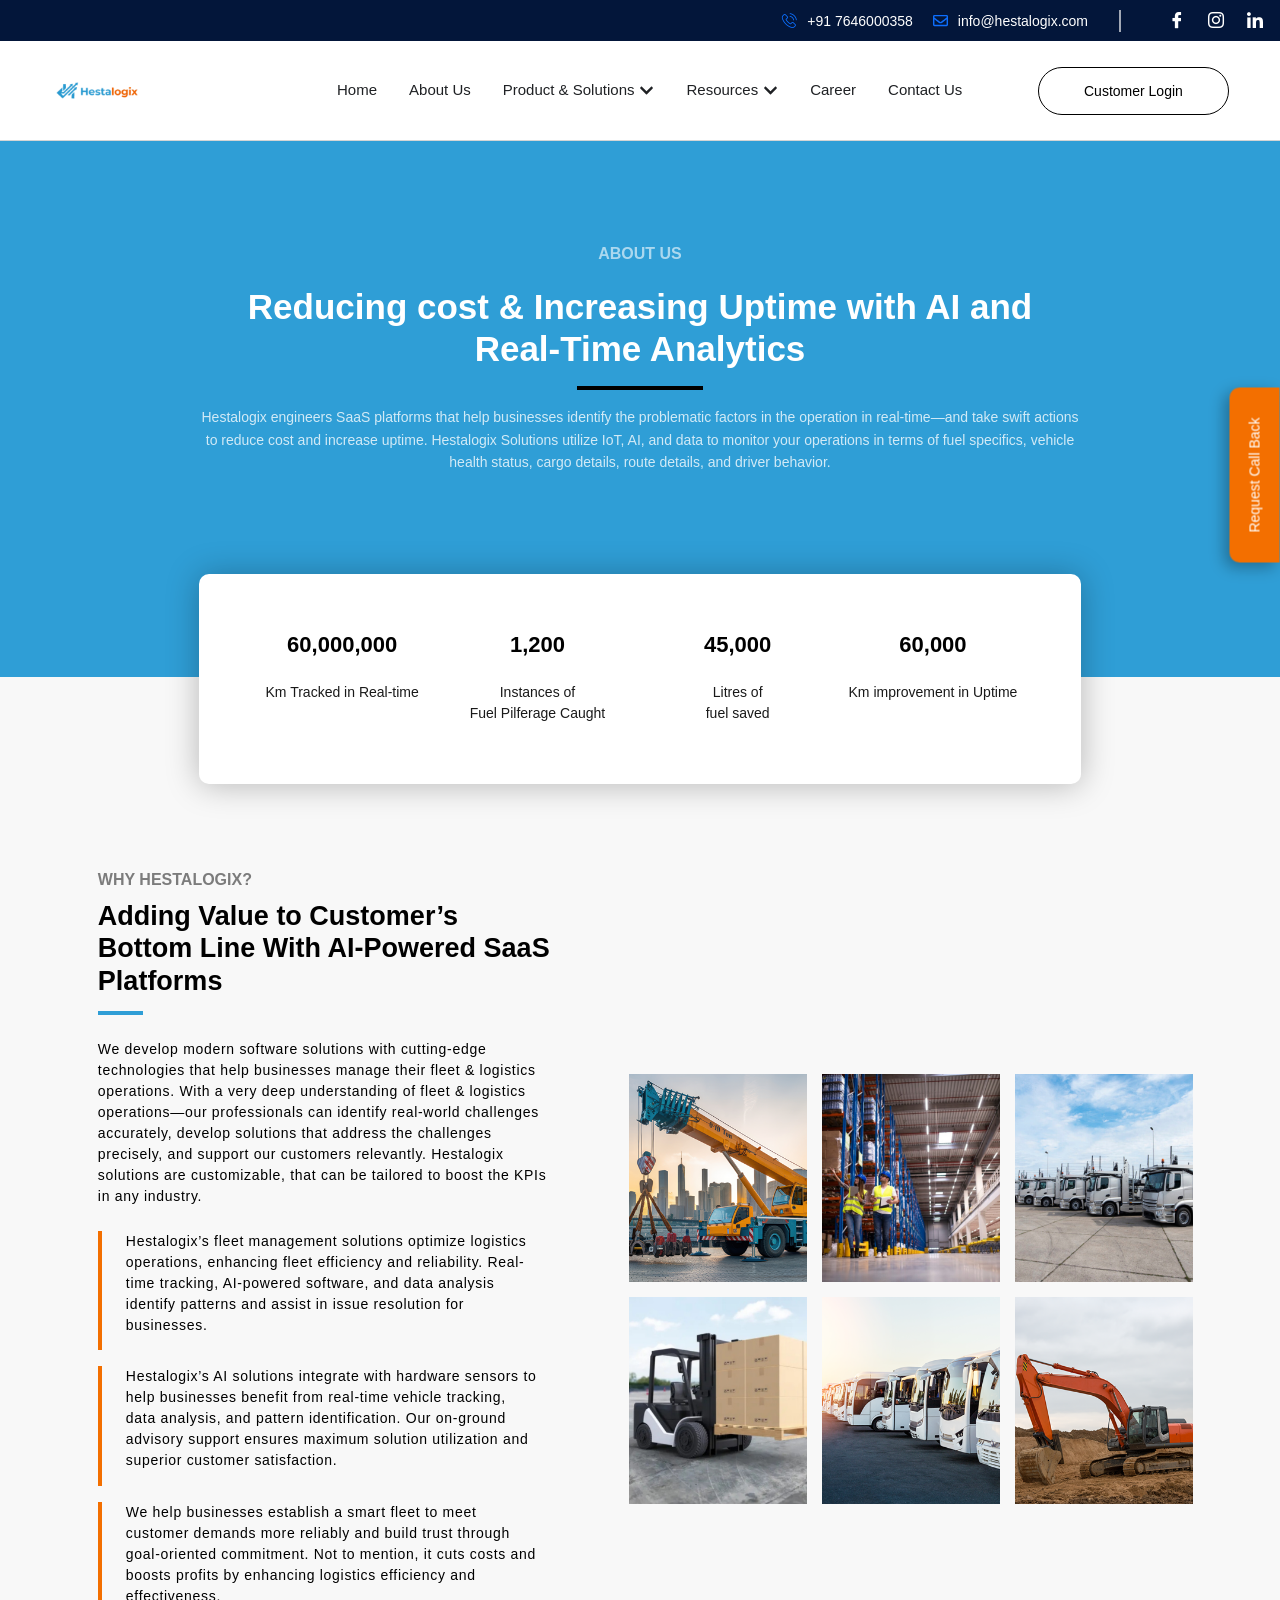
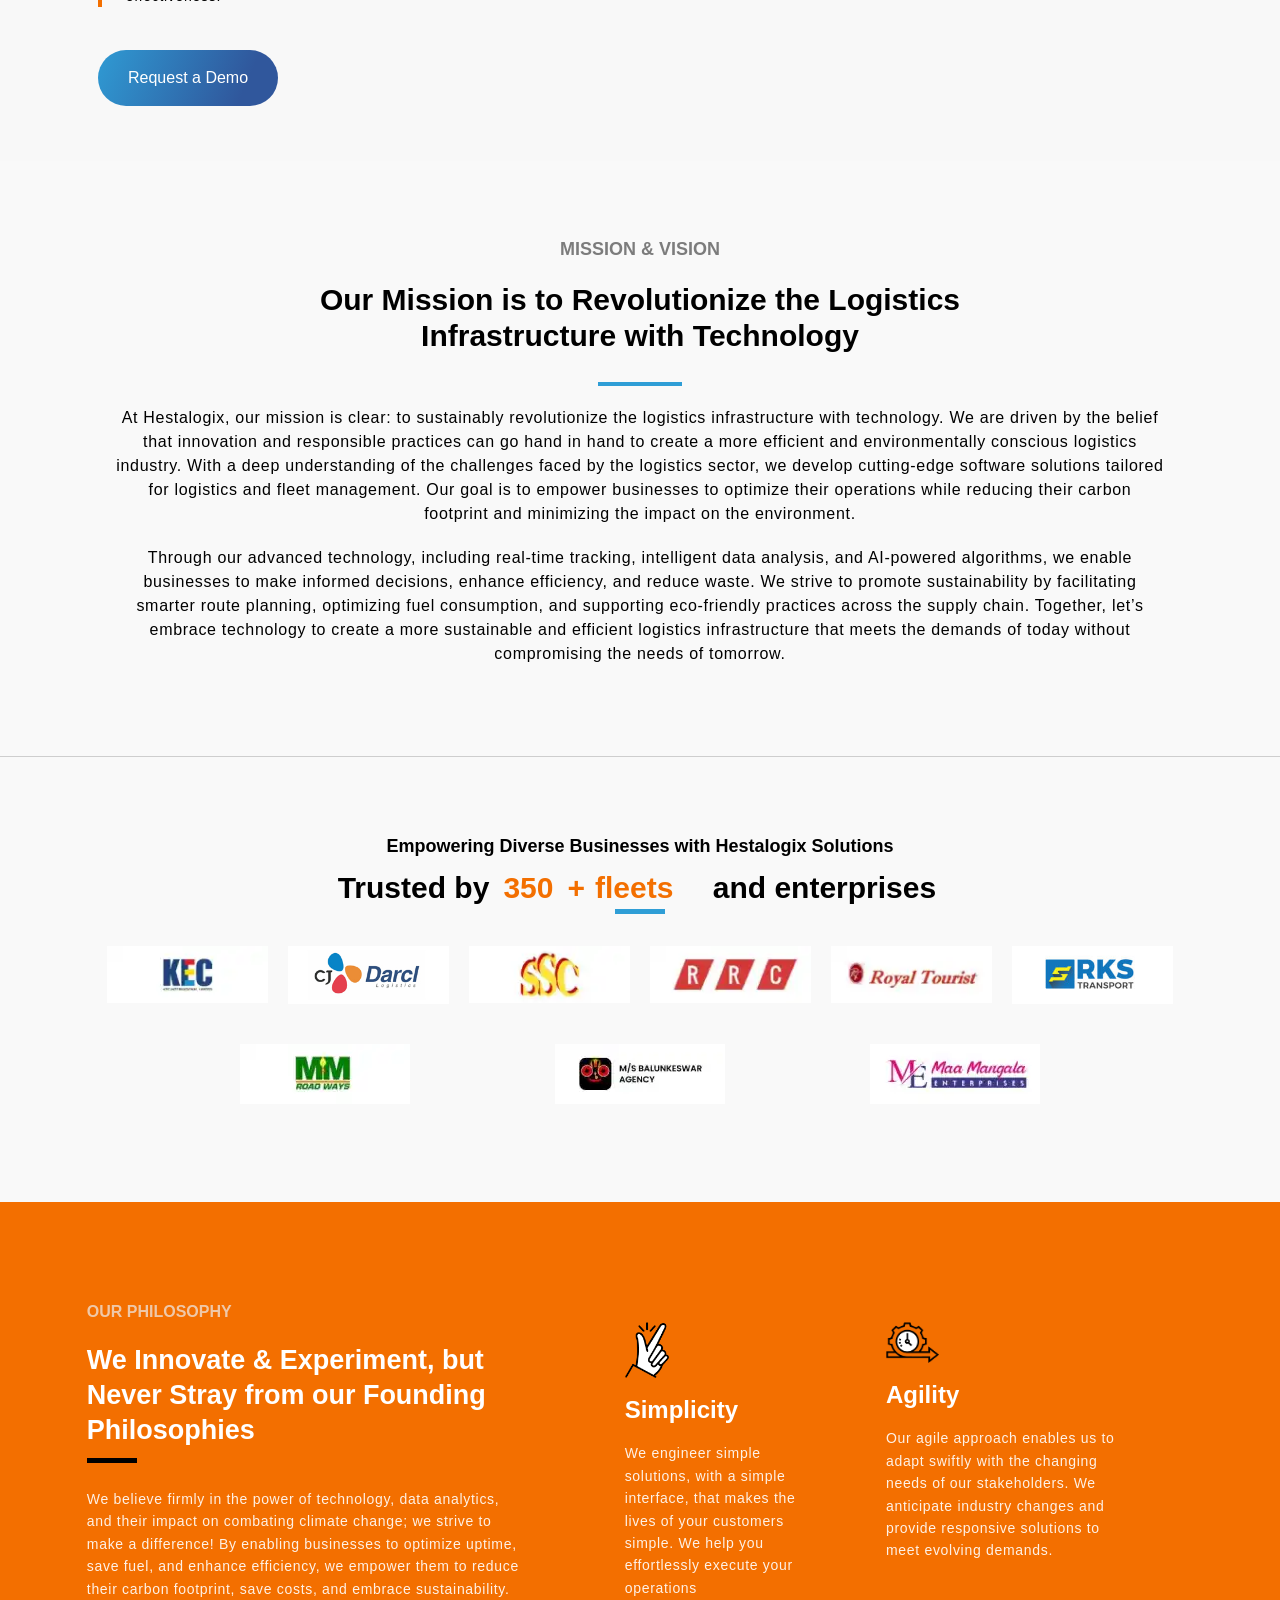
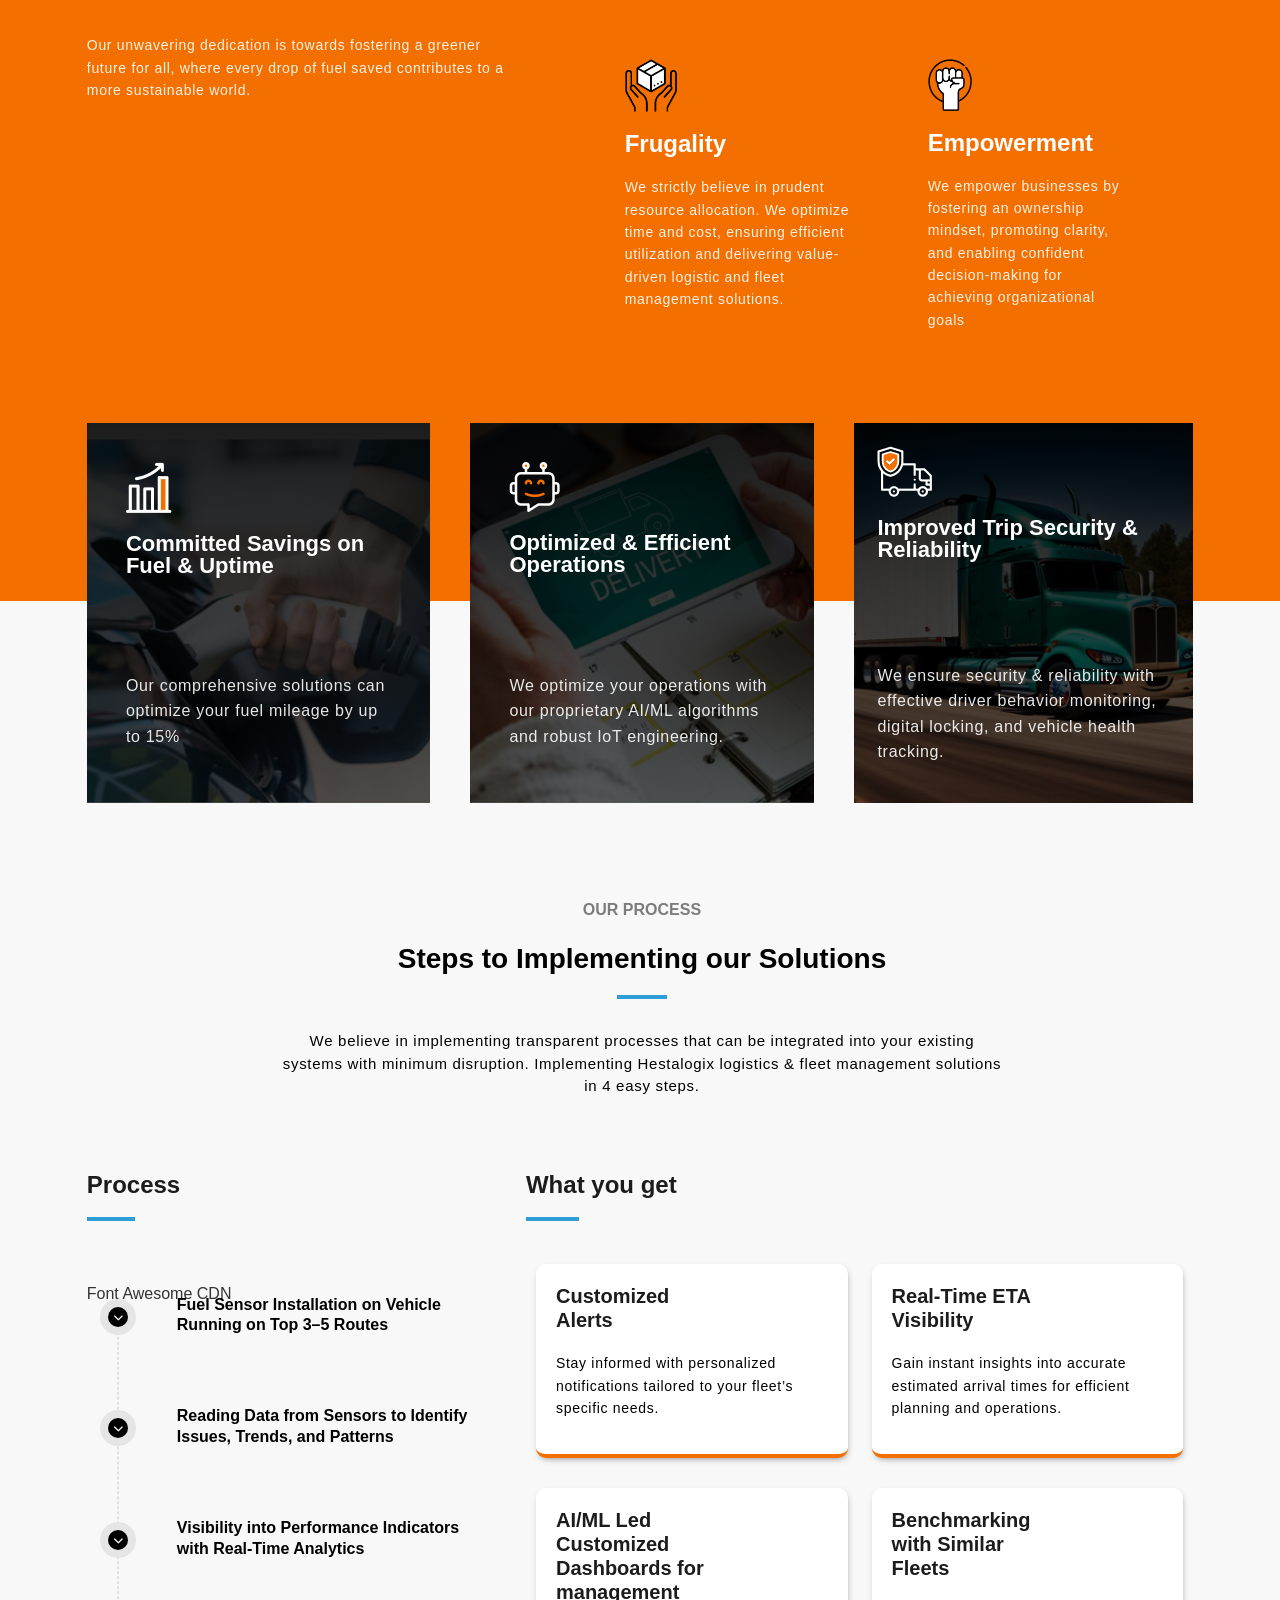
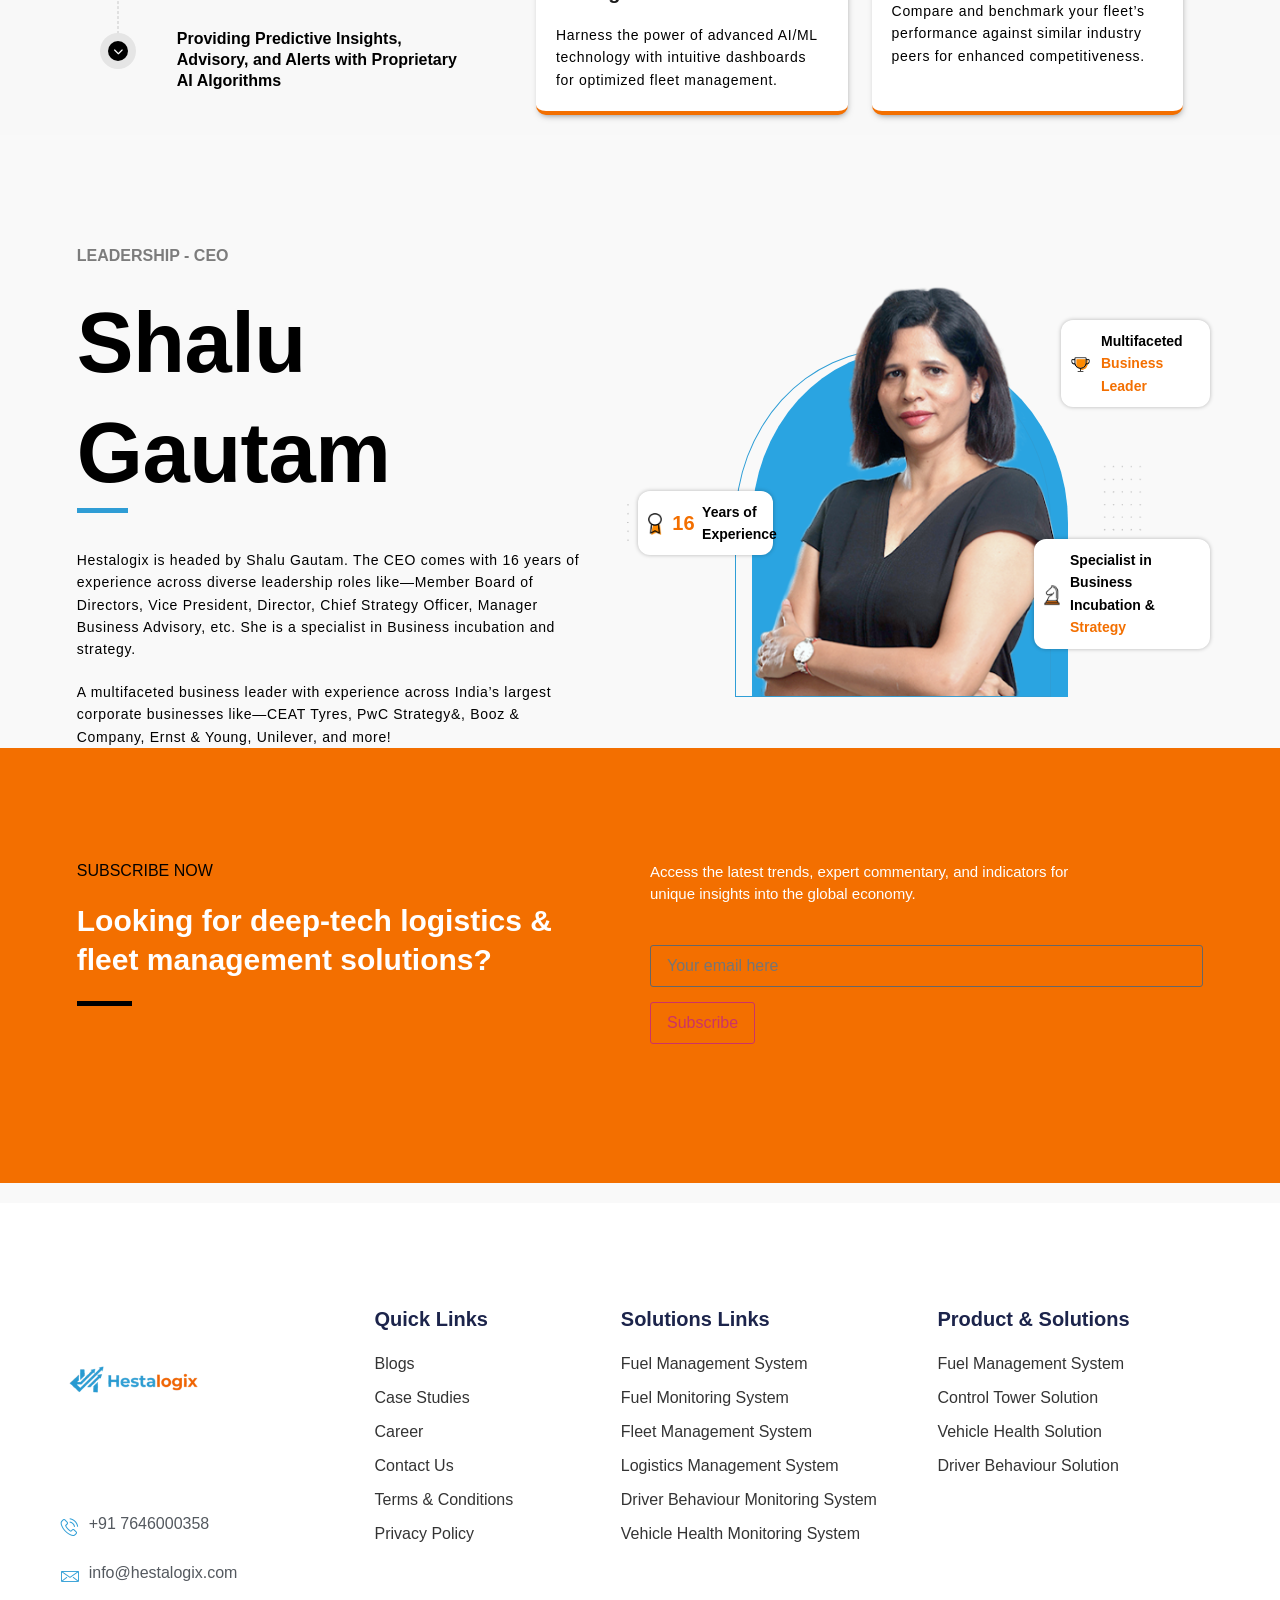
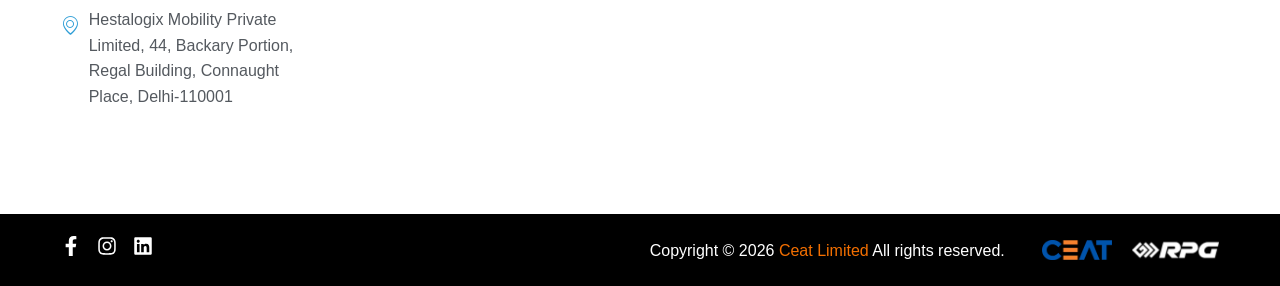
==== commit df740b62: "Update Hestalogix Mobility Limited to Hestalogix Mobility Private Limited across all pages" ====
--- a/about.html
+++ b/about.html
@@ -9,7 +9,7 @@
 --><title>About Us - Hestalogix</title>
 <link as="image" href="hestalogix_logo.png" rel="preload"/>
 <link as="font" crossorigin="anonymous" fetchpriority="high" href="wp-content/plugins/elementskit-lite/modules/elementskit-icon-pack/assets/fonts/elementskit.woff" rel="preload" type="font/woff"/><link as="font" crossorigin="anonymous" fetchpriority="high" href="wp-content/cache/flying-press/fa-solid-900.woff2" rel="preload" type="font/woff2"/><link as="font" crossorigin="anonymous" fetchpriority="high" href="wp-content/cache/flying-press/fa-solid-900.ttf" rel="preload" type="font/ttf"/>
-<style id="flying-press-css">.gutenkit [class*=wp-block-gutenkit-]{box-sizing:border-box}.gutenkit [class*=wp-block-gutenkit-] img:not(.wp-block-gutenkit-advanced-image .gkit-image,.wp-block-gutenkit-pro-featured-image img,.wp-block-gutenkit-team img,.wp-block-gutenkit-image-comparison .gkit-image-comparison img-comparison-slider figure img,[draggable]){max-width:100%;height:auto}.gutenkit [class*=wp-block-gutenkit-] *{box-sizing:border-box}:where(.gutenkit [class*=wp-block-gutenkit-]:not(.wp-block-gutenkit-container,.wp-block-gutenkit-nav-menu-item,.wp-block-gutenkit-nav-menu-submenu,.alignfull,.wp-block-gutenkit-pro-stylish-list-item,.wp-block-gutenkit-table-builder-item)){width:100%}.gutenkit a:where(:not(.wp-element-button)):focus{text-decoration:none}[class*=wp-block-gutenkit-]{position:relative}.wpforms-container .wpforms-error-container,.wpforms-container .wpforms-error-noscript{color:#d63637;padding:10px 0 8px;font-weight:700}.wpforms-container .wpforms-error-container p,.wpforms-container .wpforms-error-noscript p{margin:0}div[style*="z-index: 2147483647"] div[style*="border-width: 11px"][style*="position: absolute"][style*="pointer-events: none"]{border-style:none}.wpforms-container .wpforms-recaptcha-container{clear:both;padding:0}.wpforms-container .wpforms-recaptcha-container iframe{width:100%;max-width:100%;display:block}@media only screen and (width<=600px){div.wpforms-container .wpforms-form .wpforms-field>*{max-width:100%}div.wpforms-container .wpforms-form .wpforms-field{padding-left:1px;padding-right:1px}div.wpforms-container .wpforms-form .wpforms-field input.wpforms-field-small,div.wpforms-container .wpforms-form .wpforms-field input.wpforms-field-medium,div.wpforms-container .wpforms-form .wpforms-field input.wpforms-field-large,div.wpforms-container .wpforms-form .wpforms-field select.wpforms-field-small,div.wpforms-container .wpforms-form .wpforms-field select.wpforms-field-medium,div.wpforms-container .wpforms-form .wpforms-field select.wpforms-field-large,div.wpforms-container .wpforms-form .wpforms-field .wpforms-field-row.wpforms-field-small,div.wpforms-container .wpforms-form .wpforms-field .wpforms-field-row.wpforms-field-medium,div.wpforms-container .wpforms-form .wpforms-field .wpforms-field-row.wpforms-field-large{max-width:100%}div.wpforms-container .wpforms-form .wpforms-field:not(.wpforms-field-phone):not(.wpforms-field-select-style-modern):not(.wpforms-field-radio):not(.wpforms-field-checkbox):not(.wpforms-field-layout):not(.wpforms-field-repeater){overflow-x:hidden}}.wpforms-container{margin-bottom:26px}.wpforms-container .wpforms-form *{word-break:break-word;box-sizing:border-box}.wpforms-container .wpforms-form .wpforms-field-label,.wpforms-container .wpforms-form .wpforms-field-sublabel,.wpforms-container .wpforms-form .wpforms-field-description,.wpforms-container .wpforms-form textarea,.wpforms-container .wpforms-form li,.wpforms-container .wpforms-form th{hyphens:auto}.wpforms-container ul,.wpforms-container ul li{background:0 0;border:0;margin:0}.wpforms-container .wpforms-submit-container{clear:both;position:relative}.wpforms-container .wpforms-submit-spinner{vertical-align:middle;margin-inline-start:15px;display:inline-block}.wpforms-container input.wpforms-field-medium,.wpforms-container select.wpforms-field-medium,.wpforms-container .wpforms-field-row.wpforms-field-medium,.wp-core-ui div.wpforms-container input.wpforms-field-medium,.wp-core-ui div.wpforms-container select.wpforms-field-medium,.wp-core-ui div.wpforms-container .wpforms-field-row.wpforms-field-medium{max-width:60%}.wpforms-container input.wpforms-field-large,.wpforms-container select.wpforms-field-large,.wpforms-container .wpforms-field-row.wpforms-field-large,.wp-core-ui div.wpforms-container input.wpforms-field-large,.wp-core-ui div.wpforms-container select.wpforms-field-large,.wp-core-ui div.wpforms-container .wpforms-field-row.wpforms-field-large{max-width:100%}.wpforms-container fieldset,.wp-core-ui div.wpforms-container fieldset{border:none;margin:0;padding:0;display:block}.wpforms-container .wpforms-field,.wp-core-ui div.wpforms-container .wpforms-field{padding:15px 0;position:relative}.wpforms-container .wpforms-field.wpforms-field-hidden,.wp-core-ui div.wpforms-container .wpforms-field.wpforms-field-hidden{padding:0;display:none}.wpforms-container .wpforms-field-label,.wp-core-ui div.wpforms-container .wpforms-field-label{word-break:break-word;word-wrap:break-word;font-style:normal;font-weight:700;display:block}.wpforms-container .wpforms-field-label-inline,.wp-core-ui div.wpforms-container .wpforms-field-label-inline{vertical-align:baseline;word-break:break-word;word-wrap:break-word;font-style:normal;font-weight:400;display:inline}.wpforms-container .wpforms-field-label.wpforms-label-hide,.wpforms-container .wpforms-field-sublabel.wpforms-sublabel-hide,.wp-core-ui div.wpforms-container .wpforms-field-label.wpforms-label-hide,.wp-core-ui div.wpforms-container .wpforms-field-sublabel.wpforms-sublabel-hide{clip:rect(0 0 0 0);width:1px;height:1px;margin:-1px;position:absolute;overflow:hidden}.wpforms-container .wpforms-required-label,.wp-core-ui div.wpforms-container .wpforms-required-label{color:var(--wpforms-label-error-color);font-weight:400}.wpforms-container input[type=date],.wpforms-container input[type=datetime],.wpforms-container input[type=datetime-local],.wpforms-container input[type=email],.wpforms-container input[type=month],.wpforms-container input[type=number],.wpforms-container input[type=password],.wpforms-container input[type=range],.wpforms-container input[type=search],.wpforms-container input[type=tel],.wpforms-container input[type=text],.wpforms-container input[type=time],.wpforms-container input[type=url],.wpforms-container input[type=week],.wpforms-container select,.wpforms-container textarea,.wp-core-ui div.wpforms-container input[type=date],.wp-core-ui div.wpforms-container input[type=datetime],.wp-core-ui div.wpforms-container input[type=datetime-local],.wp-core-ui div.wpforms-container input[type=email],.wp-core-ui div.wpforms-container input[type=month],.wp-core-ui div.wpforms-container input[type=number],.wp-core-ui div.wpforms-container input[type=password],.wp-core-ui div.wpforms-container input[type=range],.wp-core-ui div.wpforms-container input[type=search],.wp-core-ui div.wpforms-container input[type=tel],.wp-core-ui div.wpforms-container input[type=text],.wp-core-ui div.wpforms-container input[type=time],.wp-core-ui div.wpforms-container input[type=url],.wp-core-ui div.wpforms-container input[type=week],.wp-core-ui div.wpforms-container select,.wp-core-ui div.wpforms-container textarea{box-sizing:border-box;width:100%;margin:0;font-family:inherit;font-style:normal;font-weight:400;display:block}.wpforms-container input[type=date]:read-only,.wpforms-container input[type=datetime]:read-only,.wpforms-container input[type=datetime-local]:read-only,.wpforms-container input[type=email]:read-only,.wpforms-container input[type=month]:read-only,.wpforms-container input[type=number]:read-only,.wpforms-container input[type=password]:read-only,.wpforms-container input[type=range]:read-only,.wpforms-container input[type=search]:read-only,.wpforms-container input[type=tel]:read-only,.wpforms-container input[type=text]:read-only,.wpforms-container input[type=time]:read-only,.wpforms-container input[type=url]:read-only,.wpforms-container input[type=week]:read-only,.wpforms-container select:read-only,.wpforms-container textarea:read-only,.wp-core-ui div.wpforms-container input[type=date]:read-only,.wp-core-ui div.wpforms-container input[type=datetime]:read-only,.wp-core-ui div.wpforms-container input[type=datetime-local]:read-only,.wp-core-ui div.wpforms-container input[type=email]:read-only,.wp-core-ui div.wpforms-container input[type=month]:read-only,.wp-core-ui div.wpforms-container input[type=number]:read-only,.wp-core-ui div.wpforms-container input[type=password]:read-only,.wp-core-ui div.wpforms-container input[type=range]:read-only,.wp-core-ui div.wpforms-container input[type=search]:read-only,.wp-core-ui div.wpforms-container input[type=tel]:read-only,.wp-core-ui div.wpforms-container input[type=text]:read-only,.wp-core-ui div.wpforms-container input[type=time]:read-only,.wp-core-ui div.wpforms-container input[type=url]:read-only,.wp-core-ui div.wpforms-container input[type=week]:read-only,.wp-core-ui div.wpforms-container select:read-only,.wp-core-ui div.wpforms-container textarea:read-only{cursor:default}.wpforms-container textarea,.wp-core-ui div.wpforms-container textarea{resize:vertical}.wpforms-container input[type=checkbox],.wpforms-container input[type=radio],.wp-core-ui div.wpforms-container input[type=checkbox],.wp-core-ui div.wpforms-container input[type=radio]{vertical-align:baseline;width:16px;height:16px;margin:2px 10px 0 3px;font-style:normal;font-weight:400;display:inline-block}.wpforms-container .wpforms-field{float:none;clear:both}.wpforms-container textarea{line-height:1.3}.wpforms-container textarea.wpforms-field-medium{height:120px}.wpforms-container textarea.wpforms-field-large{height:220px}html{-webkit-text-size-adjust:100%;line-height:1.15}*,:after,:before{box-sizing:border-box}body{color:#333;-webkit-font-smoothing:antialiased;-moz-osx-font-smoothing:grayscale;background-color:#fff;margin:0;font-family:-apple-system,BlinkMacSystemFont,Segoe UI,Roboto,Helvetica Neue,Arial,Noto Sans,sans-serif,Apple Color Emoji,Segoe UI Emoji,Segoe UI Symbol,Noto Color Emoji;font-size:1rem;font-weight:400;line-height:1.5}h1,h2,h3,h4,h5,h6{color:inherit;margin-block:.5rem 1rem;font-family:inherit;font-weight:500;line-height:1.2}h1{font-size:2.5rem}h2{font-size:2rem}h3{font-size:1.75rem}p{margin-block:0 .9rem}a{color:#c36;background-color:#fff0;text-decoration:none}a:active,a:hover{color:#336}a:not([href]):not([tabindex]),a:not([href]):not([tabindex]):focus,a:not([href]):not([tabindex]):hover{color:inherit;text-decoration:none}a:not([href]):not([tabindex]):focus{outline:0}img{border-style:none;max-width:100%;height:auto}@media print{*,:after,:before{box-shadow:none!important;color:#000!important;text-shadow:none!important;background:0 0!important}a,a:visited{text-decoration:underline}a[href]:after{content:" (" attr(href) ")"}a[href^=\#]:after,a[href^=javascript\:]:after{content:""}img,tr{-moz-column-break-inside:avoid;break-inside:avoid}h2,h3,p{orphans:3;widows:3}h2,h3{-moz-column-break-after:avoid;break-after:avoid}}label{vertical-align:middle;line-height:1;display:inline-block}button,input,optgroup,select,textarea{margin:0;font-family:inherit;font-size:1rem;line-height:1.5}input[type=date],input[type=email],input[type=number],input[type=password],input[type=search],input[type=tel],input[type=text],input[type=url],select,textarea{border:1px solid #666;border-radius:3px;width:100%;padding:.5rem 1rem;transition:all .3s}input[type=date]:focus,input[type=email]:focus,input[type=number]:focus,input[type=password]:focus,input[type=search]:focus,input[type=tel]:focus,input[type=text]:focus,input[type=url]:focus,select:focus,textarea:focus{border-color:#333}button,input{overflow:visible}button,select{text-transform:none}[type=button],[type=reset],[type=submit],button{-webkit-appearance:button;width:auto}[type=button],[type=submit],button{color:#c36;text-align:center;-webkit-user-select:none;-moz-user-select:none;user-select:none;white-space:nowrap;background-color:#fff0;border:1px solid #c36;border-radius:3px;padding:.5rem 1rem;font-size:1rem;font-weight:400;transition:all .3s;display:inline-block}[type=button]:focus:not(:focus-visible),[type=submit]:focus:not(:focus-visible),button:focus:not(:focus-visible){outline:none}[type=button]:focus,[type=button]:hover,[type=submit]:focus,[type=submit]:hover,button:focus,button:hover{color:#fff;background-color:#c36;text-decoration:none}[type=button]:not(:disabled),[type=submit]:not(:disabled),button:not(:disabled){cursor:pointer}fieldset{padding:.35em .75em .625em}legend{box-sizing:border-box;color:inherit;white-space:normal;max-width:100%;padding:0;display:table}textarea{resize:vertical;overflow:auto}[type=checkbox],[type=radio]{box-sizing:border-box;padding:0}[type=number]::-webkit-inner-spin-button,[type=number]::-webkit-outer-spin-button{height:auto}[type=search]{-webkit-appearance:textfield;outline-offset:-2px}[type=search]::-webkit-search-decoration{-webkit-appearance:none}::-webkit-file-upload-button{-webkit-appearance:button;font:inherit}dd,dl,dt,li,ol,ul{vertical-align:baseline;background:#fff0;border:0;outline:0;margin-block:0;font-size:100%}.comments-area a,.page-content a{text-decoration:underline}.page-header .entry-title,.site-footer .footer-inner,.site-footer:not(.dynamic-footer),.site-header .header-inner,.site-header:not(.dynamic-header),body:not([class*=elementor-page-]) .site-main{width:100%;margin-inline:auto}@media (width<=575px){.page-header .entry-title,.site-footer .footer-inner,.site-footer:not(.dynamic-footer),.site-header .header-inner,.site-header:not(.dynamic-header),body:not([class*=elementor-page-]) .site-main{padding-inline:10px}}@media (width>=576px){.page-header .entry-title,.site-footer .footer-inner,.site-footer:not(.dynamic-footer),.site-header .header-inner,.site-header:not(.dynamic-header),body:not([class*=elementor-page-]) .site-main{max-width:500px}}@media (width>=768px){.page-header .entry-title,.site-footer .footer-inner,.site-footer:not(.dynamic-footer),.site-header .header-inner,.site-header:not(.dynamic-header),body:not([class*=elementor-page-]) .site-main{max-width:600px}}@media (width>=992px){.page-header .entry-title,.site-footer .footer-inner,.site-footer:not(.dynamic-footer),.site-header .header-inner,.site-header:not(.dynamic-header),body:not([class*=elementor-page-]) .site-main{max-width:800px}}@media (width>=1200px){.page-header .entry-title,.site-footer .footer-inner,.site-footer:not(.dynamic-footer),.site-header .header-inner,.site-header:not(.dynamic-header),body:not([class*=elementor-page-]) .site-main{max-width:1140px}}:root{--direction-multiplier:1}.elementor-screen-only,.screen-reader-text,.screen-reader-text span,.ui-helper-hidden-accessible{clip:rect(0,0,0,0);border:0;width:1px;height:1px;margin:-1px;padding:0;position:absolute;top:-10000em;overflow:hidden}.elementor *,.elementor :after,.elementor :before{box-sizing:border-box}.elementor a{box-shadow:none;text-decoration:none}.elementor img{box-shadow:none;border:none;border-radius:0;max-width:100%;height:auto}.elementor .elementor-widget:not(.elementor-widget-text-editor):not(.elementor-widget-theme-post-content) figure{margin:0}.elementor embed,.elementor iframe,.elementor object,.elementor video{border:none;width:100%;max-width:100%;margin:0;line-height:1}.elementor-element{--flex-direction:initial;--flex-wrap:initial;--justify-content:initial;--align-items:initial;--align-content:initial;--gap:initial;--flex-basis:initial;--flex-grow:initial;--flex-shrink:initial;--order:initial;--align-self:initial;align-self:var(--align-self);flex-basis:var(--flex-basis);flex-grow:var(--flex-grow);flex-shrink:var(--flex-shrink);order:var(--order)}.elementor-element:where(.e-con-full,.elementor-widget){align-content:var(--align-content);align-items:var(--align-items);flex-direction:var(--flex-direction);flex-wrap:var(--flex-wrap);gap:var(--row-gap) var(--column-gap);justify-content:var(--justify-content)}.elementor-invisible{visibility:hidden}.elementor-align-center{text-align:center}.elementor-align-right{text-align:right}.elementor-align-center .elementor-button,.elementor-align-left .elementor-button,.elementor-align-right .elementor-button{width:auto}@media (width<=767px){.elementor-mobile-align-justify .elementor-button{width:100%}}@keyframes eicon-spin{0%{transform:rotate(0)}}.elementor-widget{position:relative}.elementor-widget:not(:last-child).elementor-absolute,.elementor-widget:not(:last-child).elementor-widget__width-auto,.elementor-widget:not(:last-child).elementor-widget__width-initial{margin-block-end:0}.elementor-grid{grid-column-gap:var(--grid-column-gap);grid-row-gap:var(--grid-row-gap);display:grid}.elementor-grid .elementor-grid-item{min-width:0}.elementor-grid-0 .elementor-grid{width:100%;word-spacing:var(--grid-column-gap);margin-block-end:calc(-1 * var(--grid-row-gap));display:inline-block}.elementor-grid-0 .elementor-grid .elementor-grid-item{word-break:break-word;margin-block-end:var(--grid-row-gap);display:inline-block}@media (width>=1367px){#elementor-device-mode:after{content:"desktop"}}@media (width>=2400px){#elementor-device-mode:after{content:"widescreen"}}@media (width<=1366px){#elementor-device-mode:after{content:"laptop"}}@media (width<=1200px){#elementor-device-mode:after{content:"tablet_extra"}}@media (width<=1024px){#elementor-device-mode:after{content:"tablet"}}@media (width<=880px){#elementor-device-mode:after{content:"mobile_extra"}}@media (width<=767px){#elementor-device-mode:after{content:"mobile"}}@media (prefers-reduced-motion:no-preference){html{scroll-behavior:smooth}}.e-con{--border-radius:0;--border-top-width:0px;--border-right-width:0px;--border-bottom-width:0px;--border-left-width:0px;--border-style:initial;--border-color:initial;--container-widget-width:100%;--container-widget-height:initial;--container-widget-flex-grow:0;--container-widget-align-self:initial;--content-width:min(100%,var(--container-max-width,1140px));--width:100%;--min-height:initial;--height:auto;--text-align:initial;--margin-top:0px;--margin-right:0px;--margin-bottom:0px;--margin-left:0px;--padding-top:var(--container-default-padding-top,10px);--padding-right:var(--container-default-padding-right,10px);--padding-bottom:var(--container-default-padding-bottom,10px);--padding-left:var(--container-default-padding-left,10px);--position:relative;--z-index:revert;--overflow:visible;--gap:var(--widgets-spacing,20px);--row-gap:var(--widgets-spacing-row,20px);--column-gap:var(--widgets-spacing-column,20px);--overlay-mix-blend-mode:initial;--overlay-opacity:1;--overlay-transition:.3s;--e-con-grid-template-columns:repeat(3,1fr);--e-con-grid-template-rows:repeat(2,1fr);border-radius:var(--border-radius);height:var(--height);min-height:var(--min-height);min-width:0;overflow:var(--overflow);position:var(--position);width:var(--width);z-index:var(--z-index);--flex-wrap-mobile:wrap}.e-con:where(:not(.e-div-block-base)){transition:background var(--background-transition,.3s),border var(--border-transition,.3s),box-shadow var(--border-transition,.3s),transform var(--e-con-transform-transition-duration,.4s)}.e-con{--margin-block-start:var(--margin-top);--margin-block-end:var(--margin-bottom);--margin-inline-start:var(--margin-left);--margin-inline-end:var(--margin-right);--padding-inline-start:var(--padding-left);--padding-inline-end:var(--padding-right);--padding-block-start:var(--padding-top);--padding-block-end:var(--padding-bottom);--border-block-start-width:var(--border-top-width);--border-block-end-width:var(--border-bottom-width);--border-inline-start-width:var(--border-left-width);--border-inline-end-width:var(--border-right-width);margin-block-start:var(--margin-block-start);margin-block-end:var(--margin-block-end);margin-inline-start:var(--margin-inline-start);margin-inline-end:var(--margin-inline-end);padding-inline-start:var(--padding-inline-start);padding-inline-end:var(--padding-inline-end)}.e-con.e-flex{--flex-direction:column;--flex-basis:auto;--flex-grow:0;--flex-shrink:1;flex:var(--flex-grow) var(--flex-shrink) var(--flex-basis)}.e-con-full,.e-con>.e-con-inner{text-align:var(--text-align);padding-block-start:var(--padding-block-start);padding-block-end:var(--padding-block-end)}.e-con-full.e-flex,.e-con.e-flex>.e-con-inner{flex-direction:var(--flex-direction)}.e-con,.e-con>.e-con-inner{display:var(--display)}.e-con.e-grid{--grid-justify-content:start;--grid-align-content:start;--grid-auto-flow:row}.e-con.e-grid,.e-con.e-grid>.e-con-inner{align-content:var(--grid-align-content);align-items:var(--align-items);grid-auto-flow:var(--grid-auto-flow);grid-template-columns:var(--e-con-grid-template-columns);grid-template-rows:var(--e-con-grid-template-rows);justify-content:var(--grid-justify-content);justify-items:var(--justify-items)}.e-con-boxed.e-flex{flex-flow:column;place-content:normal;align-items:normal}.e-con-boxed.e-grid{justify-items:legacy;grid-template-rows:1fr;grid-template-columns:1fr}.e-con-boxed{gap:initial;text-align:initial}.e-con.e-flex>.e-con-inner{align-content:var(--align-content);align-items:var(--align-items);flex:auto;flex-wrap:var(--flex-wrap);align-self:auto;justify-content:var(--justify-content)}.e-con.e-grid>.e-con-inner{align-items:var(--align-items);justify-items:var(--justify-items)}.e-con>.e-con-inner{gap:var(--row-gap) var(--column-gap);height:100%;max-width:var(--content-width);width:100%;margin:0 auto;padding-inline:0}:is(.elementor-section-wrap,[data-elementor-id])>.e-con{--margin-left:auto;--margin-right:auto;max-width:min(100%,var(--width))}:is([data-widget_type=e-component\.default],[data-widget_type=e-component\.default]>.elementor-section-wrap)>.e-con{--margin-right:0px;--margin-left:0px}.e-con .elementor-widget.elementor-widget{margin-block-end:0}.e-con:before,.e-con>.elementor-background-slideshow:before,.e-con>.elementor-motion-effects-container>.elementor-motion-effects-layer:before,:is(.e-con,.e-con>.e-con-inner)>.elementor-background-video-container:before{border-block-end-width:var(--border-block-end-width);border-block-start-width:var(--border-block-start-width);border-color:var(--border-color);border-inline-end-width:var(--border-inline-end-width);border-inline-start-width:var(--border-inline-start-width);border-radius:var(--border-radius);border-style:var(--border-style);content:var(--background-overlay);height:max(100% + var(--border-top-width) + var(--border-bottom-width),100%);left:calc(0px - var(--border-left-width));mix-blend-mode:var(--overlay-mix-blend-mode);opacity:var(--overlay-opacity);top:calc(0px - var(--border-top-width));transition:var(--overlay-transition,.3s);width:max(100% + var(--border-left-width) + var(--border-right-width),100%);display:block;position:absolute}.e-con:before{transition:background var(--overlay-transition,.3s),border-radius var(--border-transition,.3s),opacity var(--overlay-transition,.3s)}.e-con .elementor-widget{min-width:0}.e-con>.e-con-inner>.elementor-widget>.elementor-widget-container,.e-con>.elementor-widget>.elementor-widget-container{height:100%}.e-con.e-con>.e-con-inner>.elementor-widget,.elementor.elementor .e-con>.elementor-widget{max-width:100%}.e-con .elementor-widget:not(:last-child){--kit-widget-spacing:0px}@media (width<=767px){.e-con.e-flex{--width:100%;--flex-wrap:var(--flex-wrap-mobile)}}.elementor-element:where(:not(.e-con)):where(:not(.e-div-block-base)) .elementor-widget-container,.elementor-element:where(:not(.e-con)):where(:not(.e-div-block-base)):not(:has(.elementor-widget-container)){transition:background .3s,border .3s,border-radius .3s,box-shadow .3s,transform var(--e-transform-transition-duration,.4s)}.elementor-heading-title{margin:0;padding:0;line-height:1}.elementor-button{color:#fff;fill:#fff;text-align:center;background-color:#69727d;border-radius:3px;padding:12px 24px;font-size:15px;line-height:1;transition:all .3s;display:inline-block}.elementor-button:focus,.elementor-button:hover,.elementor-button:visited{color:#fff}.elementor-button-content-wrapper{flex-direction:row;justify-content:center;gap:5px;display:flex}.elementor-button-text{display:inline-block}.elementor-button span{text-decoration:inherit}.elementor-icon{color:#69727d;text-align:center;font-size:50px;line-height:1;transition:all .3s;display:inline-block}.elementor-icon:hover{color:#69727d}.elementor-icon i,.elementor-icon svg{width:1em;height:1em;display:block;position:relative}.elementor-icon i:before,.elementor-icon svg:before{position:absolute;left:50%;transform:translate(-50%)}.elementor-shape-rounded .elementor-icon{border-radius:10%}.e-transform .elementor-widget-container,.e-transform:not(:has(.elementor-widget-container)){transform:perspective(var(--e-transform-perspective,0)) rotate(var(--e-transform-rotateZ,0)) rotateX(var(--e-transform-rotateX,0)) rotateY(var(--e-transform-rotateY,0)) translate(var(--e-transform-translate,0)) translateX(var(--e-transform-translateX,0)) translateY(var(--e-transform-translateY,0)) scaleX(calc(var(--e-transform-flipX,1) * var(--e-transform-scaleX,var(--e-transform-scale,1)))) scaleY(calc(var(--e-transform-flipY,1) * var(--e-transform-scaleY,var(--e-transform-scale,1)))) skewX(var(--e-transform-skewX,0)) skewY(var(--e-transform-skewY,0));transform-origin:var(--e-transform-origin-y) var(--e-transform-origin-x)}.e-con.e-transform{transform:perspective(var(--e-con-transform-perspective,0)) rotate(var(--e-con-transform-rotateZ,0)) rotateX(var(--e-con-transform-rotateX,0)) rotateY(var(--e-con-transform-rotateY,0)) translate(var(--e-con-transform-translate,0)) translateX(var(--e-con-transform-translateX,0)) translateY(var(--e-con-transform-translateY,0)) scaleX(calc(var(--e-con-transform-flipX,1) * var(--e-con-transform-scaleX,var(--e-con-transform-scale,1)))) scaleY(calc(var(--e-con-transform-flipY,1) * var(--e-con-transform-scaleY,var(--e-con-transform-scale,1)))) skewX(var(--e-con-transform-skewX,0)) skewY(var(--e-con-transform-skewY,0));transform-origin:var(--e-con-transform-origin-y) var(--e-con-transform-origin-x)}.animated{animation-duration:1.25s}.animated.animated-slow{animation-duration:2s}.animated.animated-fast{animation-duration:.75s}.animated.infinite{animation-iteration-count:infinite}.animated.reverse{animation-direction:reverse;animation-fill-mode:forwards}@media (prefers-reduced-motion:reduce){.animated{animation:none!important}html *{transition-duration:0s!important;transition-delay:0s!important}}@media (width<=767px){.elementor .elementor-hidden-mobile,.elementor .elementor-hidden-phone{display:none}}@media (width>=768px) and (width<=880px){.elementor .elementor-hidden-mobile_extra{display:none}}@media (width>=881px) and (width<=1024px){.elementor .elementor-hidden-tablet{display:none}}@media (width>=1025px) and (width<=1200px){.elementor .elementor-hidden-tablet_extra{display:none}}@media (width>=1201px) and (width<=1366px){.elementor .elementor-hidden-laptop{display:none}}@media (width>=1367px) and (width<=2399px){.elementor .elementor-hidden-desktop{display:none}}@media (width>=2400px){.elementor .elementor-hidden-widescreen{display:none}}.elementor-kit-5{--e-global-color-primary:#2f9ed6;--e-global-color-secondary:#54595f;--e-global-color-text:#7a7a7a;--e-global-color-accent:#61ce70;--e-global-typography-primary-font-family:"Roboto";--e-global-typography-primary-font-weight:600;--e-global-typography-secondary-font-family:"Roboto Slab";--e-global-typography-secondary-font-weight:400;--e-global-typography-text-font-family:"Roboto";--e-global-typography-text-font-weight:400;--e-global-typography-accent-font-family:"Roboto";--e-global-typography-accent-font-weight:500}.e-con{--container-max-width:1300px}.elementor-widget:not(:last-child){margin-block-end:20px}.elementor-element{--widgets-spacing:20px 20px;--widgets-spacing-row:20px;--widgets-spacing-column:20px}@media (width<=1024px){.e-con{--container-max-width:1024px}}@media (width<=767px){.e-con{--container-max-width:767px}}.elementor-widget-icon-box .elementor-icon-box-wrapper{text-align:center;flex-direction:column;display:flex}.elementor-widget-icon-box .elementor-icon-box-icon{flex:none;line-height:0;display:inline-block}.elementor-widget-icon-box .elementor-icon-box-content{flex-grow:1;width:100%}.elementor-widget-icon-box .elementor-icon-box-title a{color:inherit}.elementor-widget-icon-box.elementor-position-inline-start .elementor-icon-box-wrapper{text-align:start;flex-direction:row}@media (width<=767px){.elementor-widget-icon-box.elementor-mobile-position-inline-start .elementor-icon-box-wrapper{text-align:start;flex-direction:row}}.elementor-widget-heading .elementor-heading-title[class*=elementor-size-]>a{color:inherit;font-size:inherit;line-height:inherit}.elementor-widget-image{text-align:center}.elementor-widget-image a{display:inline-block}.elementor-widget-image a img[src$=\.svg]{width:48px}.elementor-widget-image img{vertical-align:middle;display:inline-block}.elementor-widget-image-box .elementor-image-box-content{width:100%}@media (width>=768px){.elementor-widget-image-box.elementor-position-left .elementor-image-box-wrapper,.elementor-widget-image-box.elementor-position-right .elementor-image-box-wrapper{display:flex}.elementor-widget-image-box.elementor-position-left .elementor-image-box-wrapper{text-align:start;flex-direction:row}.elementor-widget-image-box.elementor-position-top .elementor-image-box-img{margin:auto}.elementor-widget-image-box.elementor-vertical-align-middle .elementor-image-box-wrapper{align-items:center}}@media (width<=767px){.elementor-widget-image-box .elementor-image-box-img{margin-bottom:15px;margin-inline:auto!important}}.elementor-widget-image-box .elementor-image-box-img{display:inline-block}.elementor-widget-image-box .elementor-image-box-img img{line-height:0;display:block}.elementor-widget-image-box .elementor-image-box-title a{color:inherit}.elementor-widget-image-box .elementor-image-box-wrapper{text-align:center}.elementor-widget-n-menu{--n-menu-direction:column;--n-menu-wrapper-display:flex;--n-menu-heading-justify-content:initial;--n-menu-title-color-normal:#1f2124;--n-menu-title-color-active:#58d0f5;--n-menu-icon-color:var(--n-menu-title-color-normal);--n-menu-icon-color-active:var(--n-menu-title-color-active);--n-menu-icon-color-hover:var(--n-menu-title-color-hover);--n-menu-title-normal-color-dropdown:var(--n-menu-title-color-normal);--n-menu-title-active-color-dropdown:var(--n-menu-title-color-active);--n-menu-title-hover-color-fallback:#1f2124;--n-menu-title-font-size:1rem;--n-menu-title-justify-content:initial;--n-menu-title-flex-grow:initial;--n-menu-title-justify-content-mobile:initial;--n-menu-title-space-between:0px;--n-menu-title-distance-from-content:0px;--n-menu-title-color-hover:#1f2124;--n-menu-title-padding:.5rem 1rem;--n-menu-title-transition:.3s;--n-menu-title-line-height:1.5;--n-menu-title-order:initial;--n-menu-title-direction:initial;--n-menu-title-align-items:center;--n-menu-toggle-align:center;--n-menu-toggle-icon-wrapper-animation-duration:.5s;--n-menu-toggle-icon-hover-duration:.5s;--n-menu-toggle-icon-size:20px;--n-menu-toggle-icon-color:#1f2124;--n-menu-toggle-icon-color-hover:var(--n-menu-toggle-icon-color);--n-menu-toggle-icon-color-active:var(--n-menu-toggle-icon-color);--n-menu-toggle-icon-border-radius:initial;--n-menu-toggle-icon-padding:initial;--n-menu-toggle-icon-distance-from-dropdown:0px;--n-menu-icon-align-items:center;--n-menu-icon-order:initial;--n-menu-icon-gap:5px;--n-menu-dropdown-icon-gap:5px;--n-menu-dropdown-indicator-size:initial;--n-menu-dropdown-indicator-rotate:initial;--n-menu-dropdown-indicator-space:initial;--n-menu-dropdown-indicator-color-normal:initial;--n-menu-dropdown-indicator-color-hover:initial;--n-menu-dropdown-indicator-color-active:initial;--n-menu-dropdown-content-max-width:initial;--n-menu-dropdown-content-box-border-color:#fff;--n-menu-dropdown-content-box-border-inline-start-width:medium;--n-menu-dropdown-content-box-border-block-end-width:medium;--n-menu-dropdown-content-box-border-block-start-width:medium;--n-menu-dropdown-content-box-border-inline-end-width:medium;--n-menu-dropdown-content-box-border-style:none;--n-menu-dropdown-headings-height:0px;--n-menu-divider-border-width:var(--n-menu-divider-width,2px);--n-menu-open-animation-duration:.5s;--n-menu-heading-overflow-x:initial;--n-menu-heading-wrap:wrap;--stretch-width:100%;--stretch-left:initial;--stretch-right:initial}.elementor-widget-n-menu .e-n-menu{flex-direction:column;display:flex;position:relative}.elementor-widget-n-menu .e-n-menu-wrapper{display:var(--n-menu-wrapper-display);flex-direction:column}.elementor-widget-n-menu .e-n-menu-heading{flex-direction:row;flex-wrap:var(--n-menu-heading-wrap);justify-content:var(--n-menu-heading-justify-content);margin:initial;overflow-x:var(--n-menu-heading-overflow-x);padding:initial;row-gap:var(--n-menu-title-space-between);-ms-overflow-style:none;scrollbar-width:none;display:flex}.elementor-widget-n-menu .e-n-menu-heading::-webkit-scrollbar{display:none}.elementor-widget-n-menu .e-n-menu-heading>.e-con,.elementor-widget-n-menu .e-n-menu-heading>.e-n-menu-item>.e-con{display:none}.elementor-widget-n-menu .e-n-menu-item{margin-block:initial;padding-block:initial;list-style:none;display:flex}.elementor-widget-n-menu .e-n-menu-item .e-n-menu-title{position:relative}.elementor-widget-n-menu .e-n-menu-item:not(:last-of-type) .e-n-menu-title:after{border-color:var(--n-menu-divider-color,#000);border-inline-start-style:var(--n-menu-divider-style,solid);border-inline-start-width:var(--n-menu-divider-border-width);content:var(--n-menu-divider-content,none);height:var(--n-menu-divider-height,35%);align-self:center;position:absolute;inset-inline-end:calc(var(--n-menu-title-space-between) / 2 * -1 - var(--n-menu-divider-border-width) / 2)}.elementor-widget-n-menu .e-n-menu-content{z-index:2147483620;background-color:#fff0;flex-direction:column;min-width:0;display:flex}.elementor-widget-n-menu .e-n-menu-content>.e-con{animation-duration:var(--n-menu-open-animation-duration);max-width:calc(100% - var(--margin-inline-start,var(--margin-left)) - var(--margin-inline-end,var(--margin-right)))}:where(.elementor-widget-n-menu .e-n-menu-content>.e-con){background-color:#fff}.elementor-widget-n-menu .e-n-menu-content>.e-con:not(.e-active){display:none}.elementor-widget-n-menu .e-n-menu-title{color:var(--n-menu-title-color-normal);flex-direction:row;flex-grow:var(--n-menu-title-flex-grow);align-items:center;gap:var(--n-menu-dropdown-indicator-space);justify-content:var(--n-menu-title-justify-content);margin:initial;padding:var(--n-menu-title-padding);-webkit-user-select:none;-moz-user-select:none;user-select:none;white-space:nowrap;border:#fff;font-weight:500;display:flex}.elementor-widget-n-menu .e-n-menu-title-container{align-items:var(--n-menu-title-align-items);align-self:var(--n-menu-icon-align-items);flex-direction:var(--n-menu-title-direction);gap:var(--n-menu-icon-gap);justify-content:var(--n-menu-title-justify-content);display:flex}.elementor-widget-n-menu .e-n-menu-title-container.e-link{cursor:pointer}.elementor-widget-n-menu .e-n-menu-title-container:not(.e-link),.elementor-widget-n-menu .e-n-menu-title-container:not(.e-link) *{cursor:default}.elementor-widget-n-menu .e-n-menu-title-text{font-size:var(--n-menu-title-font-size);line-height:var(--n-menu-title-line-height);transition:all var(--n-menu-title-transition);align-items:center;display:flex}.elementor-widget-n-menu .e-n-menu-title .e-n-menu-dropdown-icon{align-self:var(--n-menu-icon-align-items);background-color:initial;border:initial;color:inherit;height:calc(var(--n-menu-title-font-size) * var(--n-menu-title-line-height));padding:initial;text-align:center;transform:var(--n-menu-dropdown-indicator-rotate);transition:all var(--n-menu-title-transition);-webkit-user-select:none;-moz-user-select:none;user-select:none;flex-direction:column;justify-content:center;width:fit-content;margin-inline-start:var(--n-menu-dropdown-icon-gap);display:flex;position:relative}.elementor-widget-n-menu .e-n-menu-title .e-n-menu-dropdown-icon span i{font-size:var(--n-menu-dropdown-indicator-size,var(--n-menu-title-font-size));transition:all var(--n-menu-title-transition);width:var(--n-menu-dropdown-indicator-size,var(--n-menu-title-font-size))}.elementor-widget-n-menu .e-n-menu-title .e-n-menu-dropdown-icon span svg{height:var(--n-menu-dropdown-indicator-size,var(--n-menu-title-font-size));transition:all var(--n-menu-title-transition);width:var(--n-menu-dropdown-indicator-size,var(--n-menu-title-font-size))}.elementor-widget-n-menu .e-n-menu-title .e-n-menu-dropdown-icon[aria-expanded=false] .e-n-menu-dropdown-icon-opened{display:none}.elementor-widget-n-menu .e-n-menu-title .e-n-menu-dropdown-icon[aria-expanded=false] .e-n-menu-dropdown-icon-closed{display:flex}.elementor-widget-n-menu .e-n-menu-title .e-n-menu-dropdown-icon[aria-expanded=true] .e-n-menu-dropdown-icon-closed{display:none}.elementor-widget-n-menu .e-n-menu-title .e-n-menu-dropdown-icon[aria-expanded=true] .e-n-menu-dropdown-icon-opened{display:flex}.elementor-widget-n-menu .e-n-menu-title .e-n-menu-dropdown-icon:focus:not(:focus-visible){outline:none}.elementor-widget-n-menu .e-n-menu-title:not(.e-current):not(:hover) .e-n-menu-title-container .e-n-menu-title-text{color:var(--n-menu-title-color-normal)}.elementor-widget-n-menu .e-n-menu-title:not(.e-current):not(:hover) .e-n-menu-dropdown-icon i{color:var(--n-menu-dropdown-indicator-color-normal,var(--n-menu-title-color-normal))}.elementor-widget-n-menu .e-n-menu-title:not(.e-current):not(:hover) .e-n-menu-dropdown-icon svg{fill:var(--n-menu-dropdown-indicator-color-normal,var(--n-menu-title-color-normal))}.elementor-widget-n-menu .e-n-menu-title:hover:not(.e-current) .e-n-menu-title-container:not(.e-link){cursor:default}.elementor-widget-n-menu .e-n-menu-title:hover:not(.e-current) svg{fill:var(--n-menu-title-color-hover,var(--n-menu-title-hover-color-fallback))}.elementor-widget-n-menu .e-n-menu-title:hover:not(.e-current) i{color:var(--n-menu-title-color-hover,var(--n-menu-title-hover-color-fallback))}.elementor-widget-n-menu .e-n-menu-title:hover:not(.e-current),.elementor-widget-n-menu .e-n-menu-title:hover:not(.e-current) a{color:var(--n-menu-title-color-hover)}.elementor-widget-n-menu .e-n-menu-title:hover:not(.e-current) .e-n-menu-dropdown-icon i{color:var(--n-menu-dropdown-indicator-color-hover,var(--n-menu-title-color-hover))}.elementor-widget-n-menu .e-n-menu-title:hover:not(.e-current) .e-n-menu-dropdown-icon svg{fill:var(--n-menu-dropdown-indicator-color-hover,var(--n-menu-title-color-hover))}.elementor-widget-n-menu .e-n-menu-toggle{align-self:var(--n-menu-toggle-align);background-color:initial;border:initial;color:inherit;padding:initial;-webkit-user-select:none;-moz-user-select:none;user-select:none;z-index:1000;display:none;position:relative}.elementor-widget-n-menu .e-n-menu-toggle:focus:not(:focus-visible){outline:none}.elementor-widget-n-menu .e-n-menu-toggle i{color:var(--n-menu-toggle-icon-color);font-size:var(--n-menu-toggle-icon-size);transition:all var(--n-menu-toggle-icon-hover-duration)}.elementor-widget-n-menu .e-n-menu-toggle svg{fill:var(--n-menu-toggle-icon-color);height:auto;transition:all var(--n-menu-toggle-icon-hover-duration);width:var(--n-menu-toggle-icon-size)}.elementor-widget-n-menu .e-n-menu-toggle span{border-radius:var(--n-menu-toggle-icon-border-radius);padding:var(--n-menu-toggle-icon-padding);text-align:center;justify-content:center;align-items:center;display:flex}.elementor-widget-n-menu .e-n-menu-toggle span.e-close{opacity:0;width:100%;height:100%;position:absolute;inset:0}.elementor-widget-n-menu .e-n-menu-toggle span.e-close svg{-o-object-fit:contain;object-fit:contain;height:100%}.elementor-widget-n-menu .e-n-menu-toggle [class^=elementor-animation-]{animation-duration:var(--n-menu-toggle-icon-wrapper-animation-duration);transition-duration:var(--n-menu-toggle-icon-wrapper-animation-duration)}.elementor-widget-n-menu .e-n-menu-toggle:hover i{color:var(--n-menu-toggle-icon-color-hover)}.elementor-widget-n-menu .e-n-menu-toggle:hover svg{fill:var(--n-menu-toggle-icon-color-hover)}.elementor-widget-n-menu .e-n-menu-toggle[aria-expanded=true] .e-open{opacity:0}.elementor-widget-n-menu .e-n-menu-toggle[aria-expanded=true] .e-close{opacity:1}.elementor-widget-n-menu .e-n-menu-toggle[aria-expanded=true] i{color:var(--n-menu-toggle-icon-color-active)}.elementor-widget-n-menu .e-n-menu-toggle[aria-expanded=true] svg{fill:var(--n-menu-toggle-icon-color-active)}.elementor-widget-n-menu .e-n-menu:not([data-layout=dropdown]) .e-n-menu-item:not(:last-child){margin-inline-end:var(--n-menu-title-space-between)}.elementor-widget-n-menu .e-n-menu:not([data-layout=dropdown]) .e-n-menu-content{left:var(--stretch-left);right:var(--stretch-right);width:var(--stretch-width);position:absolute}@keyframes hide-scroll{0%,to{overflow:hidden}}.e-con-inner>.elementor-widget-n-menu,.e-con>.elementor-widget-n-menu{--flex-grow:var(--container-widget-flex-grow)}.elementor-item:after,.elementor-item:before{transition:all .3s cubic-bezier(.58,.3,.005,1);display:block;position:absolute}.elementor-item:not(:hover):not(:focus):not(.elementor-item-active):not(.highlighted):after,.elementor-item:not(:hover):not(:focus):not(.elementor-item-active):not(.highlighted):before{opacity:0}.elementor-item-active:after,.elementor-item-active:before,.elementor-item.highlighted:after,.elementor-item.highlighted:before,.elementor-item:focus:after,.elementor-item:focus:before,.elementor-item:hover:after,.elementor-item:hover:before{transform:scale(1)}.e--pointer-double-line .elementor-item:after,.e--pointer-double-line .elementor-item:before,.e--pointer-overline .elementor-item:after,.e--pointer-overline .elementor-item:before,.e--pointer-underline .elementor-item:after,.e--pointer-underline .elementor-item:before{z-index:2;background-color:#3f444b;width:100%;height:3px;left:0}.e--pointer-double-line .elementor-item:after,.e--pointer-underline .elementor-item:after{content:"";bottom:0}.e--pointer-double-line.e--animation-slide .elementor-item:not(:hover):not(:focus):not(.elementor-item-active):not(.highlighted):after,.e--pointer-underline.e--animation-slide .elementor-item:not(:hover):not(:focus):not(.elementor-item-active):not(.highlighted):after{width:10px;inset-inline-start:100%}.elementor-nav-menu--main .elementor-nav-menu a{transition:all .4s}.elementor-nav-menu--main .elementor-nav-menu a,.elementor-nav-menu--main .elementor-nav-menu a.highlighted,.elementor-nav-menu--main .elementor-nav-menu a:focus,.elementor-nav-menu--main .elementor-nav-menu a:hover{padding:13px 20px}.elementor-nav-menu--main .elementor-nav-menu ul{border-style:solid;border-width:0;width:12em;padding:0;position:absolute}.elementor-nav-menu__align-start .elementor-nav-menu{justify-content:flex-start;margin-inline-end:auto}.elementor-nav-menu__align-start .elementor-nav-menu--layout-vertical>ul>li>a{justify-content:flex-start}.elementor-widget-nav-menu .elementor-widget-container,.elementor-widget-nav-menu:not(:has(.elementor-widget-container)):not([class*=elementor-hidden-]){flex-direction:column;display:flex}.elementor-nav-menu{z-index:2;position:relative}.elementor-nav-menu:after{clear:both;content:" ";font:0/0 serif;visibility:hidden;height:0;display:block;overflow:hidden}.elementor-nav-menu,.elementor-nav-menu li,.elementor-nav-menu ul{-webkit-tap-highlight-color:#fff0;margin:0;padding:0;line-height:normal;list-style:none;display:block}.elementor-nav-menu ul{display:none}.elementor-nav-menu ul ul a,.elementor-nav-menu ul ul a:active,.elementor-nav-menu ul ul a:focus,.elementor-nav-menu ul ul a:hover{border-left:16px solid #fff0}.elementor-nav-menu ul ul ul a,.elementor-nav-menu ul ul ul a:active,.elementor-nav-menu ul ul ul a:focus,.elementor-nav-menu ul ul ul a:hover{border-left:24px solid #fff0}.elementor-nav-menu ul ul ul ul a,.elementor-nav-menu ul ul ul ul a:active,.elementor-nav-menu ul ul ul ul a:focus,.elementor-nav-menu ul ul ul ul a:hover{border-left:32px solid #fff0}.elementor-nav-menu ul ul ul ul ul a,.elementor-nav-menu ul ul ul ul ul a:active,.elementor-nav-menu ul ul ul ul ul a:focus,.elementor-nav-menu ul ul ul ul ul a:hover{border-left:40px solid #fff0}.elementor-nav-menu a,.elementor-nav-menu li{position:relative}.elementor-nav-menu li{border-width:0}.elementor-nav-menu a{align-items:center;display:flex}.elementor-nav-menu a,.elementor-nav-menu a:focus,.elementor-nav-menu a:hover{padding:10px 20px;line-height:20px}.elementor-nav-menu--dropdown .elementor-item.elementor-item-active,.elementor-nav-menu--dropdown .elementor-item.highlighted,.elementor-nav-menu--dropdown .elementor-item:focus,.elementor-nav-menu--dropdown .elementor-item:hover,.elementor-sub-item.elementor-item-active,.elementor-sub-item.highlighted,.elementor-sub-item:focus,.elementor-sub-item:hover{color:#fff;background-color:#3f444b}.elementor-nav-menu--dropdown{background-color:#fff;font-size:13px}.elementor-nav-menu--dropdown-none .elementor-menu-toggle,.elementor-nav-menu--dropdown-none .elementor-nav-menu--dropdown{display:none}.elementor-nav-menu--dropdown.elementor-nav-menu__container{transform-origin:top;margin-top:10px;transition:max-height .3s,transform .3s;overflow:hidden auto}.elementor-nav-menu--dropdown.elementor-nav-menu__container .elementor-sub-item{font-size:.85em}.elementor-nav-menu--dropdown a{color:#33373d}ul.elementor-nav-menu--dropdown a,ul.elementor-nav-menu--dropdown a:focus,ul.elementor-nav-menu--dropdown a:hover{text-shadow:none;border-inline-start:8px solid #fff0}.elementor-nav-menu--stretch .elementor-nav-menu__container.elementor-nav-menu--dropdown{z-index:9997;position:absolute}@media (width<=767px){.elementor-nav-menu--dropdown-mobile .elementor-nav-menu--main{display:none}}@media (width>=768px){.elementor-nav-menu--dropdown-mobile .elementor-menu-toggle,.elementor-nav-menu--dropdown-mobile .elementor-nav-menu--dropdown{display:none}.elementor-nav-menu--dropdown-mobile nav.elementor-nav-menu--dropdown.elementor-nav-menu__container{overflow-y:hidden}}.elementor-widget-off-canvas{--e-off-canvas-width:400px;--e-off-canvas-height:100vh;--e-off-canvas-justify-content:flex-start;--e-off-canvas-align-items:flex-start;--e-off-canvas-animation-duration:1.5s;--e-off-canvas-content-overflow:auto;--e-off-canvas-overlay-opacity:1;--e-off-canvas-animation-duration-minimum:Max(1ms,var(--e-off-canvas-animation-duration));height:fit-content}.elementor-widget-off-canvas .e-off-canvas{pointer-events:none;z-index:2147483630;width:100%;height:100%;position:fixed;top:0;left:0}.elementor-widget-off-canvas .e-off-canvas[aria-hidden=true]{opacity:0;visibility:hidden}.elementor-widget-off-canvas .e-off-canvas__overlay{height:100%;opacity:var(--e-off-canvas-overlay-opacity);pointer-events:all;background-color:#00000080;width:100%;transition:all;position:absolute;top:0;left:0}.elementor-widget-off-canvas .e-off-canvas__main{align-items:var(--e-off-canvas-align-items);justify-content:var(--e-off-canvas-justify-content);width:100%;height:100%;display:flex;position:absolute;top:0;left:0}.elementor-widget-off-canvas .e-off-canvas__main.animated{animation-duration:var(--e-off-canvas-animation-duration-minimum)}.elementor-widget-off-canvas .e-off-canvas__main.animated.none{opacity:1;visibility:visible;animation:1ms e-off-canvas-without-animation}.elementor-widget-off-canvas .e-off-canvas__main.animated.none.reversed{opacity:0;visibility:hidden}.elementor-widget-off-canvas .e-off-canvas__content{height:var(--e-off-canvas-height);overflow:var(--e-off-canvas-content-overflow);pointer-events:all;width:var(--e-off-canvas-width);background-color:#fff;box-shadow:2px 8px 23px 3px #0003}.elementor-widget-off-canvas .animated-reverse-wrapper{opacity:0;visibility:hidden;transform:none}.elementor-widget-off-canvas .animated-reverse-wrapper:not(.no-animation){animation:e-off-canvas-close var(--e-off-canvas-animation-duration-minimum)}.elementor-widget-off-canvas .animated-reverse-wrapper .no-animation{animation:1ms e-off-canvas-close}body:not(.elementor-editor-active) .e-con .elementor-widget-off-canvas{position:absolute}@keyframes e-off-canvas-close{0%,99.99%{opacity:1;visibility:visible}}@keyframes e-off-canvas-without-animation{0%{opacity:0;visibility:hidden}}.elementor-widget.elementor-icon-list--layout-inline .elementor-widget-container,.elementor-widget:not(:has(.elementor-widget-container)) .elementor-widget-container{overflow:hidden}.elementor-widget .elementor-icon-list-items{margin:0;padding:0;list-style-type:none}.elementor-widget .elementor-icon-list-item{margin:0;padding:0;position:relative}.elementor-widget .elementor-icon-list-item:after{width:100%;position:absolute;inset-block-end:0}.elementor-widget .elementor-icon-list-item,.elementor-widget .elementor-icon-list-item a{align-items:var(--icon-vertical-align,center);font-size:inherit;display:flex}.elementor-widget .elementor-icon-list-icon+.elementor-icon-list-text{align-self:center;padding-inline-start:5px}.elementor-widget .elementor-icon-list-icon{display:flex;position:relative;inset-block-start:var(--icon-vertical-offset,initial)}.elementor-widget .elementor-icon-list-icon svg{height:var(--e-icon-list-icon-size,1em);width:var(--e-icon-list-icon-size,1em)}.elementor-widget .elementor-icon-list-icon i{font-size:var(--e-icon-list-icon-size);width:1.25em}.elementor-widget.elementor-widget-icon-list .elementor-icon-list-icon{text-align:var(--e-icon-list-icon-align)}.elementor-widget.elementor-widget-icon-list .elementor-icon-list-icon svg{margin:var(--e-icon-list-icon-margin,0 calc(var(--e-icon-list-icon-size,1em) * .25) 0 0)}.elementor-widget.elementor-list-item-link-full_width a{width:100%}.elementor-widget.elementor-align-center .elementor-icon-list-item,.elementor-widget.elementor-align-center .elementor-icon-list-item a{justify-content:center}.elementor-widget.elementor-align-center .elementor-icon-list-item:after{margin:auto}.elementor-widget:not(.elementor-align-end) .elementor-icon-list-item:after{inset-inline-start:0}.elementor-widget:not(.elementor-align-start) .elementor-icon-list-item:after{inset-inline-end:0}@media (width>=2400px){.elementor-widget:not(.elementor-widescreen-align-end) .elementor-icon-list-item:after{inset-inline-start:0}.elementor-widget:not(.elementor-widescreen-align-start) .elementor-icon-list-item:after{inset-inline-end:0}}@media (width<=1366px){.elementor-widget:not(.elementor-laptop-align-end) .elementor-icon-list-item:after{inset-inline-start:0}.elementor-widget:not(.elementor-laptop-align-start) .elementor-icon-list-item:after{inset-inline-end:0}}@media (width<=1200px){.elementor-widget:not(.elementor-tablet_extra-align-end) .elementor-icon-list-item:after{inset-inline-start:0}.elementor-widget:not(.elementor-tablet_extra-align-start) .elementor-icon-list-item:after{inset-inline-end:0}}@media (width<=1024px){.elementor-widget:not(.elementor-tablet-align-end) .elementor-icon-list-item:after{inset-inline-start:0}.elementor-widget:not(.elementor-tablet-align-start) .elementor-icon-list-item:after{inset-inline-end:0}}@media (width<=880px){.elementor-widget:not(.elementor-mobile_extra-align-end) .elementor-icon-list-item:after{inset-inline-start:0}.elementor-widget:not(.elementor-mobile_extra-align-start) .elementor-icon-list-item:after{inset-inline-end:0}}@media (width<=767px){.elementor-widget:not(.elementor-mobile-align-end) .elementor-icon-list-item:after{inset-inline-start:0}.elementor-widget:not(.elementor-mobile-align-start) .elementor-icon-list-item:after{inset-inline-end:0}}#left-area ul.elementor-icon-list-items,.elementor .elementor-element ul.elementor-icon-list-items,.elementor-edit-area .elementor-element ul.elementor-icon-list-items{padding:0}.elementor-widget-social-icons.elementor-grid-0 .elementor-widget-container,.elementor-widget-social-icons.elementor-grid-0:not(:has(.elementor-widget-container)),.elementor-widget-social-icons.elementor-grid-mobile-0 .elementor-widget-container,.elementor-widget-social-icons.elementor-grid-mobile-0:not(:has(.elementor-widget-container)),.elementor-widget-social-icons.elementor-grid-tablet-0 .elementor-widget-container,.elementor-widget-social-icons.elementor-grid-tablet-0:not(:has(.elementor-widget-container)){font-size:0;line-height:1}.elementor-widget-social-icons:not(.elementor-grid-0):not(.elementor-grid-tablet-0):not(.elementor-grid-mobile-0) .elementor-grid{display:inline-grid}.elementor-widget-social-icons .elementor-grid{grid-column-gap:var(--grid-column-gap,5px);grid-row-gap:var(--grid-row-gap,5px);grid-template-columns:var(--grid-template-columns);justify-content:var(--justify-content,center);justify-items:var(--justify-content,center)}.elementor-icon.elementor-social-icon{font-size:var(--icon-size,25px);height:calc(var(--icon-size,25px) + 2 * var(--icon-padding,.5em));line-height:var(--icon-size,25px);width:calc(var(--icon-size,25px) + 2 * var(--icon-padding,.5em))}.elementor-social-icon{--e-social-icon-icon-color:#fff;cursor:pointer;text-align:center;background-color:#69727d;justify-content:center;align-items:center;display:inline-flex}.elementor-social-icon i{color:var(--e-social-icon-icon-color)}.elementor-social-icon svg{fill:var(--e-social-icon-icon-color)}.elementor-social-icon:last-child{margin:0}.elementor-social-icon:hover{color:#fff;opacity:.9}.elementor-social-icon-facebook,.elementor-social-icon-facebook-f{background-color:#3b5998}.elementor-social-icon-instagram{background-color:#262626}.elementor-social-icon-linkedin,.elementor-social-icon-linkedin-in{background-color:#0077b5}.elementor-widget-divider{--divider-border-style:none;--divider-border-width:1px;--divider-color:#0c0d0e;--divider-icon-size:20px;--divider-element-spacing:10px;--divider-pattern-height:24px;--divider-pattern-size:20px;--divider-pattern-url:none;--divider-pattern-repeat:repeat-x}.elementor-widget-divider .elementor-divider{display:flex}.elementor-widget-divider .elementor-icon{font-size:var(--divider-icon-size)}.elementor-widget-divider .elementor-divider-separator{direction:ltr;margin:0;display:flex}.elementor-widget-divider:not(.elementor-widget-divider--view-line_text):not(.elementor-widget-divider--view-line_icon) .elementor-divider-separator{border-block-start:var(--divider-border-width) var(--divider-border-style) var(--divider-color)}.e-con-inner>.elementor-widget-divider,.e-con>.elementor-widget-divider{width:var(--container-widget-width,100%);--flex-grow:var(--container-widget-flex-grow)}@keyframes slideInRight{}.elementor-counter{flex-direction:column-reverse;justify-content:center;align-items:stretch;display:flex}.elementor-counter .elementor-counter-number{flex-grow:var(--counter-number-grow,0)}.elementor-counter .elementor-counter-number-wrapper{text-align:center;flex:1;font-size:69px;font-weight:600;line-height:1;display:flex}.elementor-counter .elementor-counter-number-prefix{flex-grow:var(--counter-prefix-grow,1);text-align:end;white-space:pre-wrap}.elementor-counter .elementor-counter-number-suffix{flex-grow:var(--counter-suffix-grow,1);text-align:start;white-space:pre-wrap}.elementor-counter .elementor-counter-title{flex:1;justify-content:center;align-items:center;margin:0;padding:0;font-size:19px;font-weight:400;line-height:2.5;display:flex}@keyframes fadeInUp{}.elementor-9414 .elementor-element.elementor-element-dd0ff2d{--display:flex;--flex-direction:column;--container-widget-width:100%;--container-widget-height:initial;--container-widget-flex-grow:0;--container-widget-align-self:initial;--flex-wrap-mobile:wrap;--gap:0px 0px;--row-gap:0px;--column-gap:0px;--padding-top:7%;--padding-bottom:14%;--padding-left:0%;--padding-right:0%}.elementor-9414 .elementor-element.elementor-element-dd0ff2d:not(.elementor-motion-effects-element-type-background),.elementor-9414 .elementor-element.elementor-element-dd0ff2d>.elementor-motion-effects-container>.elementor-motion-effects-layer{background-color:#2f9ed6}.elementor-9414 .elementor-element.elementor-element-34402a5{--display:flex}.elementor-9414 .elementor-element.elementor-element-a2131d1{text-align:center}.elementor-9414 .elementor-element.elementor-element-a2131d1 .elementor-heading-title{text-transform:uppercase;color:#fff9;font-family:Sora,sans-serif;font-size:16px;font-weight:600}.elementor-9414 .elementor-element.elementor-element-8c47817{--display:flex;--gap:16px 0px;--row-gap:16px;--column-gap:0px}.elementor-9414 .elementor-element.elementor-element-499b95f{text-align:center;width:var(--container-widget-width,65%);--container-widget-width:65%;--container-widget-flex-grow:0;max-width:65%}.elementor-9414 .elementor-element.elementor-element-499b95f .elementor-heading-title{color:#fff;font-family:Sora,sans-serif;font-size:40px;font-weight:600;line-height:1.2em}.elementor-9414 .elementor-element.elementor-element-499b95f.elementor-element{--align-self:center}.elementor-9414 .elementor-element.elementor-element-f7b76a8{--divider-border-style:solid;--divider-color:#000;--divider-border-width:.3em}.elementor-9414 .elementor-element.elementor-element-f7b76a8 .elementor-divider-separator{margin-center:0;width:10%;margin:0 auto}.elementor-9414 .elementor-element.elementor-element-f7b76a8 .elementor-divider{text-align:center}.elementor-9414 .elementor-element.elementor-element-f7b76a8>.elementor-widget-container{padding:0}.elementor-widget-text-editor{font-family:var(--e-global-typography-text-font-family),Sans-serif;font-weight:var(--e-global-typography-text-font-weight);color:var(--e-global-color-text)}.elementor-9414 .elementor-element.elementor-element-09739a4{text-align:center;color:#ffffffc7;width:var(--container-widget-width,70%);--container-widget-width:70%;--container-widget-flex-grow:0;max-width:70%;font-family:Sora,sans-serif;font-size:15px;font-weight:200}.elementor-9414 .elementor-element.elementor-element-09739a4.elementor-element{--align-self:center}.elementor-9414 .elementor-element.elementor-element-d5242d5{--display:flex;--flex-direction:column;--container-widget-width:calc(( 1 - var(--container-widget-flex-grow) ) * 100%);--container-widget-height:initial;--container-widget-flex-grow:0;--container-widget-align-self:initial;--flex-wrap-mobile:wrap;--justify-content:center;--align-items:center}.elementor-9414 .elementor-element.elementor-element-d5242d5:not(.elementor-motion-effects-element-type-background),.elementor-9414 .elementor-element.elementor-element-d5242d5>.elementor-motion-effects-container>.elementor-motion-effects-layer{background-color:#f8f8f8}.elementor-9414 .elementor-element.elementor-element-9326b08{--display:flex;--flex-direction:row;--container-widget-width:initial;--container-widget-height:100%;--container-widget-flex-grow:1;--container-widget-align-self:stretch;--flex-wrap-mobile:wrap;--gap:0px 0px;--row-gap:0px;--column-gap:0px;--border-radius:10px 10px 10px 10px;--margin-top:-9%;--margin-bottom:0%;--margin-left:0%;--margin-right:0%;--padding-top:4%;--padding-bottom:4%;--padding-left:4%;--padding-right:4%;--z-index:2;box-shadow:0 1px 33px #00000045}.elementor-9414 .elementor-element.elementor-element-9326b08:not(.elementor-motion-effects-element-type-background),.elementor-9414 .elementor-element.elementor-element-9326b08>.elementor-motion-effects-container>.elementor-motion-effects-layer{background-color:#fff}.elementor-9414 .elementor-element.elementor-element-68ddb1c{--display:flex;--flex-direction:row;--container-widget-width:initial;--container-widget-height:100%;--container-widget-flex-grow:1;--container-widget-align-self:stretch;--flex-wrap-mobile:wrap;--gap:0px 0px;--row-gap:0px;--column-gap:0px;--padding-top:0px;--padding-bottom:0px;--padding-left:0px;--padding-right:0px}.elementor-9414 .elementor-element.elementor-element-90b8a1d{--display:flex;--justify-content:flex-start}.elementor-widget-counter .elementor-counter-number-wrapper{color:var(--e-global-color-primary);font-family:var(--e-global-typography-primary-font-family),Sans-serif;font-weight:var(--e-global-typography-primary-font-weight)}.elementor-widget-counter .elementor-counter-title{color:var(--e-global-color-secondary);font-family:var(--e-global-typography-secondary-font-family),Sans-serif;font-weight:var(--e-global-typography-secondary-font-weight)}.elementor-9414 .elementor-element.elementor-element-285ae88 .elementor-counter-title{color:#000000e6;justify-content:center;font-family:Sora,sans-serif;font-size:15px;font-weight:400;line-height:1.5em}.elementor-9414 .elementor-element.elementor-element-285ae88 .elementor-counter{gap:26px}.elementor-9414 .elementor-element.elementor-element-285ae88 .elementor-counter-number-wrapper{color:#000;font-family:Sora,sans-serif;font-size:24px;font-weight:600}.elementor-9414 .elementor-element.elementor-element-f3f1951{--display:flex;--justify-content:flex-start}.elementor-9414 .elementor-element.elementor-element-6604caa .elementor-counter-title{color:#000000e6;justify-content:center;font-family:Sora,sans-serif;font-size:15px;font-weight:400;line-height:1.5em}.elementor-9414 .elementor-element.elementor-element-6604caa .elementor-counter{gap:26px}.elementor-9414 .elementor-element.elementor-element-6604caa .elementor-counter-number-wrapper{color:#000;font-family:Sora,sans-serif;font-size:24px;font-weight:600}.elementor-9414 .elementor-element.elementor-element-6604caa{width:initial;max-width:initial}.elementor-9414 .elementor-element.elementor-element-8682082{--display:flex;--flex-direction:row;--container-widget-width:initial;--container-widget-height:100%;--container-widget-flex-grow:1;--container-widget-align-self:stretch;--flex-wrap-mobile:wrap;--gap:0px 0px;--row-gap:0px;--column-gap:0px;--padding-top:0px;--padding-bottom:0px;--padding-left:0px;--padding-right:0px}.elementor-9414 .elementor-element.elementor-element-48ef321{--display:flex;--justify-content:flex-start}.elementor-9414 .elementor-element.elementor-element-c7f8204 .elementor-counter-title{color:#000000e6;justify-content:center;font-family:Sora,sans-serif;font-size:15px;font-weight:400;line-height:1.5em}.elementor-9414 .elementor-element.elementor-element-c7f8204 .elementor-counter{gap:26px}.elementor-9414 .elementor-element.elementor-element-c7f8204 .elementor-counter-number-wrapper{color:#000;font-family:Sora,sans-serif;font-size:24px;font-weight:600}.elementor-9414 .elementor-element.elementor-element-c7f8204{width:initial;max-width:initial}.elementor-9414 .elementor-element.elementor-element-6b3bb01{--display:flex;--justify-content:flex-start}.elementor-9414 .elementor-element.elementor-element-78f7ea8 .elementor-counter-title{color:#000000e6;justify-content:center;font-family:Sora,sans-serif;font-size:15px;font-weight:400;line-height:1.5em}.elementor-9414 .elementor-element.elementor-element-78f7ea8 .elementor-counter{gap:26px}.elementor-9414 .elementor-element.elementor-element-78f7ea8 .elementor-counter-number-wrapper{color:#000;font-family:Sora,sans-serif;font-size:24px;font-weight:600}.elementor-9414 .elementor-element.elementor-element-78f7ea8{width:initial;max-width:initial}.elementor-9414 .elementor-element.elementor-element-ba1f473{--display:flex;--flex-direction:row;--container-widget-width:initial;--container-widget-height:100%;--container-widget-flex-grow:1;--container-widget-align-self:stretch;--flex-wrap-mobile:wrap;--justify-content:center;--gap:0px 20px;--row-gap:0px;--column-gap:20px;--margin-top:0%;--margin-bottom:0%;--margin-left:0%;--margin-right:0%;--padding-top:6%;--padding-bottom:4%;--padding-left:0%;--padding-right:0%}.elementor-9414 .elementor-element.elementor-element-ba1f473:not(.elementor-motion-effects-element-type-background),.elementor-9414 .elementor-element.elementor-element-ba1f473>.elementor-motion-effects-container>.elementor-motion-effects-layer{background-color:#f8f8f8}.elementor-9414 .elementor-element.elementor-element-86dfad3{--display:flex;--flex-direction:row;--container-widget-width:initial;--container-widget-height:100%;--container-widget-flex-grow:1;--container-widget-align-self:stretch;--flex-wrap-mobile:wrap}.elementor-9414 .elementor-element.elementor-element-57c6723{--display:flex;--gap:0px 0px;--row-gap:0px;--column-gap:0px;--padding-top:0%;--padding-bottom:0%;--padding-left:1%;--padding-right:5%}.elementor-9414 .elementor-element.elementor-element-c6e7cc1{text-align:start}.elementor-9414 .elementor-element.elementor-element-c6e7cc1 .elementor-heading-title{text-transform:uppercase;color:#00000080;font-family:Sora,sans-serif;font-size:16px;font-weight:600}.elementor-9414 .elementor-element.elementor-element-c6e7cc1>.elementor-widget-container{margin:0 0 8px;padding:0 0 4px}.elementor-9414 .elementor-element.elementor-element-a7a9266{text-align:start}.elementor-9414 .elementor-element.elementor-element-a7a9266 .elementor-heading-title{color:#000;font-family:Sora,sans-serif;font-size:30px;font-weight:700;line-height:1.2em}.elementor-9414 .elementor-element.elementor-element-a7a9266>.elementor-widget-container{margin:0 0 8px;padding:0 0 6px}.elementor-9414 .elementor-element.elementor-element-2f25d29{--divider-border-style:solid;--divider-color:#2f9ed6;--divider-border-width:.3em}.elementor-9414 .elementor-element.elementor-element-2f25d29 .elementor-divider-separator{width:10%;margin:0 auto 0 0}.elementor-9414 .elementor-element.elementor-element-2f25d29 .elementor-divider{text-align:left}.elementor-9414 .elementor-element.elementor-element-2f25d29>.elementor-widget-container{padding:0}.elementor-9414 .elementor-element.elementor-element-3340bd7{text-align:start;letter-spacing:.7px;color:#000;font-family:Poppins,sans-serif;font-size:14px;font-weight:400;line-height:1.5em}.elementor-9414 .elementor-element.elementor-element-3340bd7>.elementor-widget-container{margin:24px 0}.elementor-9414 .elementor-element.elementor-element-523d469{--display:flex;--gap:0px 0px;--row-gap:0px;--column-gap:0px;--border-style:solid;--border-top-width:0px;--border-right-width:0px;--border-bottom-width:0px;--border-left-width:4px;--border-color:#f36f00;--margin-top:0px;--margin-bottom:16px;--margin-left:0px;--margin-right:0px;--padding-top:0px;--padding-bottom:0px;--padding-left:24px;--padding-right:16px;border:0 solid #f36f00;border-left-width:4px}.elementor-9414 .elementor-element.elementor-element-794bd1d{text-align:start;letter-spacing:.7px;color:#000;font-family:Poppins,sans-serif;font-size:14px;font-weight:400;line-height:1.5em}.elementor-9414 .elementor-element.elementor-element-60fa5db{--display:flex;--gap:0px 0px;--row-gap:0px;--column-gap:0px;--border-style:solid;--border-top-width:0px;--border-right-width:0px;--border-bottom-width:0px;--border-left-width:4px;--border-color:#f36f00;--margin-top:0px;--margin-bottom:16px;--margin-left:0px;--margin-right:0px;--padding-top:0px;--padding-bottom:0px;--padding-left:24px;--padding-right:16px;border:0 solid #f36f00;border-left-width:4px}.elementor-9414 .elementor-element.elementor-element-f065e5e{text-align:start;letter-spacing:.7px;color:#000;font-family:Poppins,sans-serif;font-size:14px;font-weight:400;line-height:1.5em}.elementor-9414 .elementor-element.elementor-element-64f407e{--display:flex;--gap:0px 0px;--row-gap:0px;--column-gap:0px;--border-style:solid;--border-top-width:0px;--border-right-width:0px;--border-bottom-width:0px;--border-left-width:4px;--border-color:#f36f00;--margin-top:0px;--margin-bottom:16px;--margin-left:0px;--margin-right:0px;--padding-top:0px;--padding-bottom:0px;--padding-left:24px;--padding-right:16px;border:0 solid #f36f00;border-left-width:4px}.elementor-9414 .elementor-element.elementor-element-52e387a{text-align:start;letter-spacing:.7px;color:#000;font-family:Poppins,sans-serif;font-size:14px;font-weight:400;line-height:1.5em}.elementor-9414 .elementor-element.elementor-element-c473842{--display:flex;--padding-top:6%;--padding-bottom:0%;--padding-left:0%;--padding-right:0%}.elementor-widget-button .elementor-button{font-family:var(--e-global-typography-accent-font-family),Sans-serif;font-weight:var(--e-global-typography-accent-font-weight);background-color:var(--e-global-color-accent)}.elementor-9414 .elementor-element.elementor-element-f0c0d59 .elementor-button{background-color:#fff0;background-image:linear-gradient(113deg,#2f9ad3 0%,#30579c 80%);border-radius:50px;padding:20px 30px;font-family:Sora,sans-serif;font-size:16px;font-weight:500;transition-duration:3s}.elementor-9414 .elementor-element.elementor-element-f0c0d59 .elementor-button:hover,.elementor-9414 .elementor-element.elementor-element-f0c0d59 .elementor-button:focus{background-color:#fff0;background-image:linear-gradient(112deg,#30579c 0%,#2f9ad3 100%);box-shadow:10px 10px 20px 4px #c0c0c08f}.elementor-9414 .elementor-element.elementor-element-f0c0d59>.elementor-widget-container{margin:0%}.elementor-9414 .elementor-element.elementor-element-f0c0d59{width:auto;max-width:auto;z-index:9;--e-transform-transition-duration:.8s}.elementor-9414 .elementor-element.elementor-element-f0c0d59.elementor-element{--align-self:flex-start}.elementor-9414 .elementor-element.elementor-element-f0c0d59>.elementor-widget-container:hover{--e-transform-translateY:-10px}.elementor-9414 .elementor-element.elementor-element-d5bf058{--display:flex;--flex-direction:row;--container-widget-width:calc(( 1 - var(--container-widget-flex-grow) ) * 100%);--container-widget-height:100%;--container-widget-flex-grow:1;--container-widget-align-self:stretch;--flex-wrap-mobile:wrap;--justify-content:center;--align-items:center;--gap:0px 15px;--row-gap:0px;--column-gap:15px;--padding-top:0px;--padding-bottom:0px;--padding-left:0px;--padding-right:0px}.elementor-9414 .elementor-element.elementor-element-8c48afb{--display:flex;--gap:15px 0px;--row-gap:15px;--column-gap:0px;--padding-top:0px;--padding-bottom:0px;--padding-left:0px;--padding-right:0px}.elementor-9414 .elementor-element.elementor-element-64bd28f{--display:flex;--gap:0px 0px;--row-gap:0px;--column-gap:0px;--padding-top:0px;--padding-bottom:0px;--padding-left:0px;--padding-right:0px}.elementor-9414 .elementor-element.elementor-element-cb138c3{width:initial;max-width:initial}.elementor-9414 .elementor-element.elementor-element-0af55db{--display:flex;--gap:0px 0px;--row-gap:0px;--column-gap:0px;--padding-top:0px;--padding-bottom:0px;--padding-left:0px;--padding-right:0px}.elementor-9414 .elementor-element.elementor-element-3df0273{width:initial;max-width:initial}.elementor-9414 .elementor-element.elementor-element-3eae666{--display:flex;--gap:15px 0px;--row-gap:15px;--column-gap:0px;--padding-top:0px;--padding-bottom:0px;--padding-left:0px;--padding-right:0px}.elementor-9414 .elementor-element.elementor-element-ff8a99d{--display:flex;--gap:0px 0px;--row-gap:0px;--column-gap:0px;--padding-top:0px;--padding-bottom:0px;--padding-left:0px;--padding-right:0px}.elementor-9414 .elementor-element.elementor-element-0afd879{width:initial;max-width:initial}.elementor-9414 .elementor-element.elementor-element-79732f1{--display:flex;--gap:0px 0px;--row-gap:0px;--column-gap:0px;--padding-top:0px;--padding-bottom:0px;--padding-left:0px;--padding-right:0px}.elementor-9414 .elementor-element.elementor-element-49e6b27{width:initial;max-width:initial}.elementor-9414 .elementor-element.elementor-element-c0fb76b{--display:flex;--gap:15px 0px;--row-gap:15px;--column-gap:0px;--padding-top:0px;--padding-bottom:0px;--padding-left:0px;--padding-right:0px}.elementor-9414 .elementor-element.elementor-element-46a9bc4{--display:flex;--gap:0px 0px;--row-gap:0px;--column-gap:0px;--padding-top:0px;--padding-bottom:0px;--padding-left:0px;--padding-right:0px}.elementor-9414 .elementor-element.elementor-element-f2fbdee{width:initial;max-width:initial}.elementor-9414 .elementor-element.elementor-element-b82bf41{--display:flex;--gap:0px 0px;--row-gap:0px;--column-gap:0px;--padding-top:0px;--padding-bottom:0px;--padding-left:0px;--padding-right:0px}.elementor-9414 .elementor-element.elementor-element-e376475{width:initial;max-width:initial}.elementor-9414 .elementor-element.elementor-element-1e8eabc{--display:flex;--flex-direction:column;--container-widget-width:calc(( 1 - var(--container-widget-flex-grow) ) * 100%);--container-widget-height:initial;--container-widget-flex-grow:0;--container-widget-align-self:initial;--flex-wrap-mobile:wrap;--align-items:center;--border-style:solid;--border-top-width:0px;--border-right-width:0px;--border-bottom-width:.6px;--border-left-width:0px;--border-color:#cecece;--border-radius:0px 0px 0px 0px;--padding-top:7%;--padding-bottom:8%;--padding-left:0%;--padding-right:0%;border:0 solid #cecece;border-bottom-width:.6px}.elementor-9414 .elementor-element.elementor-element-8842a12{--display:flex;--padding-top:0px;--padding-bottom:0px;--padding-left:0px;--padding-right:0px}.elementor-9414 .elementor-element.elementor-element-13e85c6{--display:flex;--align-items:center;--container-widget-width:calc(( 1 - var(--container-widget-flex-grow) ) * 100%);--gap:20px 0px;--row-gap:20px;--column-gap:0px;--padding-top:0px;--padding-bottom:0px;--padding-left:0px;--padding-right:0px}.elementor-9414 .elementor-element.elementor-element-a6a4a93{text-align:center}.elementor-9414 .elementor-element.elementor-element-a6a4a93 .elementor-heading-title{text-transform:uppercase;color:#00000080;font-family:Sora,sans-serif;font-size:18px;font-weight:600}.elementor-9414 .elementor-element.elementor-element-a6a4a93>.elementor-widget-container{margin:0;padding:0 0 4px}.elementor-9414 .elementor-element.elementor-element-16e2d14{text-align:center;width:var(--container-widget-width,67%);--container-widget-width:67%;--container-widget-flex-grow:0;max-width:67%}.elementor-9414 .elementor-element.elementor-element-16e2d14 .elementor-heading-title{color:#000;font-family:Sora,sans-serif;font-size:30px;font-weight:700;line-height:1.2em}.elementor-9414 .elementor-element.elementor-element-16e2d14>.elementor-widget-container{margin:0 0 8px;padding:0}.elementor-9414 .elementor-element.elementor-element-2beeab3{--divider-border-style:solid;--divider-color:#2f9ed6;--divider-border-width:.3em}.elementor-9414 .elementor-element.elementor-element-2beeab3 .elementor-divider-separator{margin-center:0;width:8%;margin:0 auto}.elementor-9414 .elementor-element.elementor-element-2beeab3 .elementor-divider{text-align:center}.elementor-9414 .elementor-element.elementor-element-2beeab3>.elementor-widget-container{margin:0%;padding:0}.elementor-9414 .elementor-element.elementor-element-9533bb5{text-align:center;letter-spacing:.7px;color:#000;font-family:Poppins,sans-serif;font-size:16px;font-weight:400;line-height:1.5em}.elementor-9414 .elementor-element.elementor-element-9533bb5>.elementor-widget-container{margin:0;padding:0}.elementor-9414 .elementor-element.elementor-element-65ed699{text-align:center;letter-spacing:.7px;color:#000;width:var(--container-widget-width,100%);--container-widget-width:100%;--container-widget-flex-grow:0;max-width:100%;font-family:Poppins,sans-serif;font-size:16px;font-weight:400;line-height:1.5em}.elementor-9414 .elementor-element.elementor-element-65ed699>.elementor-widget-container{margin:0;padding:0 2px}.elementor-9414 .elementor-element.elementor-element-32721b1{--display:flex;--flex-direction:row;--container-widget-width:initial;--container-widget-height:100%;--container-widget-flex-grow:1;--container-widget-align-self:stretch;--flex-wrap-mobile:wrap;--justify-content:center;--gap:0px 0px;--row-gap:0px;--column-gap:0px;--flex-wrap:wrap;--padding-top:6%;--padding-bottom:6%;--padding-left:0%;--padding-right:0%}.elementor-9414 .elementor-element.elementor-element-68c645d{--display:flex;--flex-direction:column;--container-widget-width:100%;--container-widget-height:initial;--container-widget-flex-grow:0;--container-widget-align-self:initial;--flex-wrap-mobile:wrap}.elementor-9414 .elementor-element.elementor-element-1617989{text-align:center}.elementor-9414 .elementor-element.elementor-element-1617989 .elementor-heading-title{color:#000;font-family:Sora,sans-serif;font-size:18px;font-weight:600;line-height:1.3em}.elementor-9414 .elementor-element.elementor-element-29c8f6d{--display:flex;--flex-direction:row;--container-widget-width:initial;--container-widget-height:100%;--container-widget-flex-grow:1;--container-widget-align-self:stretch;--flex-wrap-mobile:wrap;--justify-content:center;--gap:0px 0px;--row-gap:0px;--column-gap:0px;--padding-top:0px;--padding-bottom:0px;--padding-left:0px;--padding-right:0px}.elementor-9414 .elementor-element.elementor-element-613cbcb{--display:flex;--flex-direction:row;--container-widget-width:calc(( 1 - var(--container-widget-flex-grow) ) * 100%);--container-widget-height:100%;--container-widget-flex-grow:1;--container-widget-align-self:stretch;--flex-wrap-mobile:wrap;--justify-content:flex-end;--align-items:center;--padding-top:0px;--padding-bottom:0px;--padding-left:0px;--padding-right:0px}.elementor-9414 .elementor-element.elementor-element-825e539{text-align:end}.elementor-9414 .elementor-element.elementor-element-825e539 .elementor-heading-title{color:#000;font-family:Sora,sans-serif;font-size:30px;font-weight:600;line-height:1.3em}.elementor-9414 .elementor-element.elementor-element-39c4cfb{--display:flex;--flex-direction:row;--container-widget-width:calc(( 1 - var(--container-widget-flex-grow) ) * 100%);--container-widget-height:100%;--container-widget-flex-grow:1;--container-widget-align-self:stretch;--flex-wrap-mobile:wrap;--align-items:flex-start;--gap:10px 10px;--row-gap:10px;--column-gap:10px;--padding-top:0%;--padding-bottom:0%;--padding-left:0%;--padding-right:0%}.elementor-9414 .elementor-element.elementor-element-994d4c4 .elementor-counter{flex-direction:row-reverse}.elementor-9414 .elementor-element.elementor-element-994d4c4 .elementor-counter-title{color:#f36f00;justify-content:center;align-items:start;font-family:Sora,sans-serif;font-size:30px;font-weight:700}.elementor-9414 .elementor-element.elementor-element-994d4c4 .elementor-counter-number-wrapper{--counter-prefix-grow:1;--counter-suffix-grow:1;--counter-number-grow:0;color:#f36f00;gap:14px;font-family:Sora,sans-serif;font-size:30px;font-weight:700}.elementor-9414 .elementor-element.elementor-element-994d4c4>.elementor-widget-container{padding:0}.elementor-9414 .elementor-element.elementor-element-994d4c4{width:auto;max-width:auto}.elementor-9414 .elementor-element.elementor-element-994d4c4.elementor-element{--align-self:center}.elementor-9414 .elementor-element.elementor-element-b4d3022{text-align:end}.elementor-9414 .elementor-element.elementor-element-b4d3022 .elementor-heading-title{color:#f36f00;font-family:Sora,sans-serif;font-size:30px;font-weight:600;line-height:1.3em}.elementor-9414 .elementor-element.elementor-element-a6f6871{--display:flex;--flex-direction:row;--container-widget-width:initial;--container-widget-height:100%;--container-widget-flex-grow:1;--container-widget-align-self:stretch;--flex-wrap-mobile:wrap;--padding-top:0px;--padding-bottom:0px;--padding-left:0px;--padding-right:0px}.elementor-9414 .elementor-element.elementor-element-d3af138{text-align:start}.elementor-9414 .elementor-element.elementor-element-d3af138 .elementor-heading-title{color:#000;font-family:Sora,sans-serif;font-size:30px;font-weight:600;line-height:1.3em}.elementor-9414 .elementor-element.elementor-element-d3af138.elementor-element{--align-self:center}.elementor-9414 .elementor-element.elementor-element-f2d5ce3{--display:flex;--flex-direction:row;--container-widget-width:initial;--container-widget-height:100%;--container-widget-flex-grow:1;--container-widget-align-self:stretch;--flex-wrap-mobile:wrap;--gap:0px 0px;--row-gap:0px;--column-gap:0px;--padding-top:0px;--padding-bottom:0px;--padding-left:0px;--padding-right:0px}.elementor-9414 .elementor-element.elementor-element-1517d24{--divider-border-style:solid;--divider-color:#2f9ed6;--divider-border-width:5px}.elementor-9414 .elementor-element.elementor-element-1517d24 .elementor-divider-separator{margin-center:0;width:7%;margin:0 auto}.elementor-9414 .elementor-element.elementor-element-1517d24 .elementor-divider{text-align:center;padding-block:2px}.elementor-9414 .elementor-element.elementor-element-670d850{--display:flex;--flex-direction:column;--container-widget-width:100%;--container-widget-height:initial;--container-widget-flex-grow:0;--container-widget-align-self:initial;--flex-wrap-mobile:wrap}.elementor-9414 .elementor-element.elementor-element-e3c8b8e{--display:flex;--flex-direction:column;--container-widget-width:calc(( 1 - var(--container-widget-flex-grow) ) * 100%);--container-widget-height:initial;--container-widget-flex-grow:0;--container-widget-align-self:initial;--flex-wrap-mobile:wrap;--justify-content:center;--align-items:center}.elementor-9414 .elementor-element.elementor-element-3206384{--display:grid;--e-con-grid-template-columns:repeat(6, 1fr);--e-con-grid-template-rows:repeat(1, 1fr);--grid-auto-flow:row}.elementor-9414 .elementor-element.elementor-element-b8e252b{--display:grid;--e-con-grid-template-columns:repeat(3, 1fr);--e-con-grid-template-rows:repeat(1, 1fr);--grid-auto-flow:row}.elementor-9414 .elementor-element.elementor-element-ee1708e{--display:flex;--flex-direction:column;--container-widget-width:100%;--container-widget-height:initial;--container-widget-flex-grow:0;--container-widget-align-self:initial;--flex-wrap-mobile:wrap;--gap:20px 20px;--row-gap:20px;--column-gap:20px;--padding-top:8%;--padding-bottom:20%;--padding-left:0%;--padding-right:0%}.elementor-9414 .elementor-element.elementor-element-ee1708e:not(.elementor-motion-effects-element-type-background),.elementor-9414 .elementor-element.elementor-element-ee1708e>.elementor-motion-effects-container>.elementor-motion-effects-layer{background-color:#f36f00}.elementor-9414 .elementor-element.elementor-element-c5e0d2e{--display:flex;--flex-direction:row;--container-widget-width:initial;--container-widget-height:100%;--container-widget-flex-grow:1;--container-widget-align-self:stretch;--flex-wrap-mobile:wrap}.elementor-9414 .elementor-element.elementor-element-0190341{--display:flex;--padding-top:0%;--padding-bottom:0%;--padding-left:0%;--padding-right:0%}.elementor-9414 .elementor-element.elementor-element-ad6f4e8{text-align:start}.elementor-9414 .elementor-element.elementor-element-ad6f4e8 .elementor-heading-title{text-transform:uppercase;color:#edededb5;font-family:Sora,sans-serif;font-size:18px;font-weight:600;line-height:1.3em}.elementor-9414 .elementor-element.elementor-element-4a6fabc{text-align:start;width:var(--container-widget-width,90%);--container-widget-width:90%;--container-widget-flex-grow:0;max-width:90%}.elementor-9414 .elementor-element.elementor-element-4a6fabc .elementor-heading-title{color:#fff;font-family:Sora,sans-serif;font-size:30px;font-weight:700;line-height:1.3em}.elementor-9414 .elementor-element.elementor-element-2d39579{--divider-border-style:solid;--divider-color:#000;--divider-border-width:5px}.elementor-9414 .elementor-element.elementor-element-2d39579 .elementor-divider-separator{width:10%;margin:0 auto 0 0}.elementor-9414 .elementor-element.elementor-element-2d39579 .elementor-divider{text-align:left}.elementor-9414 .elementor-element.elementor-element-2d39579>.elementor-widget-container{margin:-2% 0% 0%}.elementor-9414 .elementor-element.elementor-element-e9ef9d1,.elementor-9414 .elementor-element.elementor-element-1202e78{letter-spacing:.7px;color:#ffffffe6;width:var(--container-widget-width,88%);--container-widget-width:88%;--container-widget-flex-grow:0;max-width:88%;font-family:Sora,sans-serif;font-size:14px;font-weight:400}.elementor-9414 .elementor-element.elementor-element-eedda5d{--display:flex;--padding-top:0%;--padding-bottom:0%;--padding-left:0%;--padding-right:0%}.elementor-9414 .elementor-element.elementor-element-1787847{--display:flex;--flex-direction:row;--container-widget-width:initial;--container-widget-height:100%;--container-widget-flex-grow:1;--container-widget-align-self:stretch;--flex-wrap-mobile:wrap}.elementor-9414 .elementor-element.elementor-element-bdace48{--display:flex}.elementor-9414 .elementor-element.elementor-element-b6c71d6{text-align:start}.elementor-9414 .elementor-element.elementor-element-b6c71d6 img{width:20%}.elementor-9414 .elementor-element.elementor-element-e4b8356 .elementor-heading-title{color:#fff;font-family:Sora,sans-serif;font-size:24px;font-weight:600}.elementor-9414 .elementor-element.elementor-element-eb71dce{letter-spacing:.7px;color:#ffffffe6;width:var(--container-widget-width,88%);--container-widget-width:88%;--container-widget-flex-grow:0;max-width:88%;font-family:Sora,sans-serif;font-size:14px;font-weight:400}.elementor-9414 .elementor-element.elementor-element-0a5d7a4{--display:flex}.elementor-9414 .elementor-element.elementor-element-d410fb8{text-align:start}.elementor-9414 .elementor-element.elementor-element-d410fb8 img{width:20%}.elementor-9414 .elementor-element.elementor-element-64b87b7 .elementor-heading-title{color:#fff;font-family:Sora,sans-serif;font-size:24px;font-weight:600}.elementor-9414 .elementor-element.elementor-element-f903fc9{letter-spacing:.7px;color:#ffffffe6;width:var(--container-widget-width,88%);--container-widget-width:88%;--container-widget-flex-grow:0;max-width:88%;font-family:Sora,sans-serif;font-size:14px;font-weight:400}.elementor-9414 .elementor-element.elementor-element-3b7f993{--display:flex;--flex-direction:row;--container-widget-width:initial;--container-widget-height:100%;--container-widget-flex-grow:1;--container-widget-align-self:stretch;--flex-wrap-mobile:wrap}.elementor-9414 .elementor-element.elementor-element-0a1f10a{--display:flex}.elementor-9414 .elementor-element.elementor-element-5345a4c{text-align:start}.elementor-9414 .elementor-element.elementor-element-5345a4c img{width:20%}.elementor-9414 .elementor-element.elementor-element-a5107bf .elementor-heading-title{color:#fff;font-family:Sora,sans-serif;font-size:24px;font-weight:600}.elementor-9414 .elementor-element.elementor-element-dc40f25{letter-spacing:.7px;color:#ffffffe6;width:var(--container-widget-width,88%);--container-widget-width:88%;--container-widget-flex-grow:0;max-width:88%;font-family:Sora,sans-serif;font-size:14px;font-weight:400}.elementor-9414 .elementor-element.elementor-element-1ec6d2c{--display:flex}.elementor-9414 .elementor-element.elementor-element-38851df{text-align:start}.elementor-9414 .elementor-element.elementor-element-38851df img{width:20%}.elementor-9414 .elementor-element.elementor-element-8472014 .elementor-heading-title{color:#fff;font-family:Sora,sans-serif;font-size:24px;font-weight:600}.elementor-9414 .elementor-element.elementor-element-3b48790{letter-spacing:.7px;color:#ffffffe6;width:var(--container-widget-width,88%);--container-widget-width:88%;--container-widget-flex-grow:0;max-width:88%;font-family:Sora,sans-serif;font-size:14px;font-weight:400}.elementor-9414 .elementor-element.elementor-element-cc26b93{--display:flex;--flex-direction:column;--container-widget-width:100%;--container-widget-height:initial;--container-widget-flex-grow:0;--container-widget-align-self:initial;--flex-wrap-mobile:wrap}.elementor-9414 .elementor-element.elementor-element-cc26b93:not(.elementor-motion-effects-element-type-background),.elementor-9414 .elementor-element.elementor-element-cc26b93>.elementor-motion-effects-container>.elementor-motion-effects-layer{background-color:#f8f8f8}.elementor-9414 .elementor-element.elementor-element-d52ba81{--display:flex;--flex-direction:row;--container-widget-width:initial;--container-widget-height:100%;--container-widget-flex-grow:1;--container-widget-align-self:stretch;--flex-wrap-mobile:wrap;--gap:20px 40px;--row-gap:20px;--column-gap:40px}.elementor-9414 .elementor-element.elementor-element-1a7b062{--display:flex;--flex-direction:row;--container-widget-width:initial;--container-widget-height:100%;--container-widget-flex-grow:1;--container-widget-align-self:stretch;--flex-wrap-mobile:wrap;--gap:0px 40px;--row-gap:0px;--column-gap:40px;--margin-top:-17%;--margin-bottom:0%;--margin-left:0%;--margin-right:0%;--padding-top:0px;--padding-bottom:0px;--padding-left:0px;--padding-right:0px}.elementor-9414 .elementor-element.elementor-element-1a7b062.e-con{--align-self:center}.elementor-9414 .elementor-element.elementor-element-d216e3c{--display:flex;--min-height:380px;--justify-content:space-between;--overlay-opacity:4;--padding-top:4%;--padding-bottom:4%;--padding-left:4%;--padding-right:4%}.elementor-9414 .elementor-element.elementor-element-d216e3c:not(.elementor-motion-effects-element-type-background),.elementor-9414 .elementor-element.elementor-element-d216e3c>.elementor-motion-effects-container>.elementor-motion-effects-layer{background-image:url(wp-content/uploads/2025/06/prof-tech-flt-1.jpg);background-position:50%;background-repeat:no-repeat;background-size:cover}.elementor-9414 .elementor-element.elementor-element-d216e3c:before,.elementor-9414 .elementor-element.elementor-element-d216e3c>.elementor-background-video-container:before,.elementor-9414 .elementor-element.elementor-element-d216e3c>.e-con-inner>.elementor-background-video-container:before,.elementor-9414 .elementor-element.elementor-element-d216e3c>.elementor-background-slideshow:before,.elementor-9414 .elementor-element.elementor-element-d216e3c>.e-con-inner>.elementor-background-slideshow:before,.elementor-9414 .elementor-element.elementor-element-d216e3c>.elementor-motion-effects-container>.elementor-motion-effects-layer:before{--background-overlay:"";background-color:#fff0;background-image:linear-gradient(#000000e3 0%,#000000a3 100%)}.elementor-9414 .elementor-element.elementor-element-6ad528e{--display:flex}.elementor-9414 .elementor-element.elementor-element-1e1e302{text-align:start}.elementor-9414 .elementor-element.elementor-element-a4552a0 .elementor-heading-title{color:#fff;font-family:Sora,sans-serif;font-size:22px;font-weight:600}.elementor-9414 .elementor-element.elementor-element-a4552a0{width:var(--container-widget-width,90%);--container-widget-width:90%;--container-widget-flex-grow:0;max-width:90%}.elementor-9414 .elementor-element.elementor-element-f84d6fe{--display:flex}.elementor-9414 .elementor-element.elementor-element-da776f6{letter-spacing:.7px;color:#ffffffe6;width:var(--container-widget-width,100%);--container-widget-width:100%;--container-widget-flex-grow:0;max-width:100%;font-family:Poppins,sans-serif;font-size:16px;font-weight:400}.elementor-9414 .elementor-element.elementor-element-ec3050e{--display:flex;--min-height:380px;--justify-content:space-between;--overlay-opacity:4;--padding-top:4%;--padding-bottom:4%;--padding-left:4%;--padding-right:4%}.elementor-9414 .elementor-element.elementor-element-ec3050e:not(.elementor-motion-effects-element-type-background),.elementor-9414 .elementor-element.elementor-element-ec3050e>.elementor-motion-effects-container>.elementor-motion-effects-layer{background-image:url(wp-content/uploads/2025/06/prof-tech-flt-2.jpg);background-position:50%;background-repeat:no-repeat;background-size:cover}.elementor-9414 .elementor-element.elementor-element-ec3050e:before,.elementor-9414 .elementor-element.elementor-element-ec3050e>.elementor-background-video-container:before,.elementor-9414 .elementor-element.elementor-element-ec3050e>.e-con-inner>.elementor-background-video-container:before,.elementor-9414 .elementor-element.elementor-element-ec3050e>.elementor-background-slideshow:before,.elementor-9414 .elementor-element.elementor-element-ec3050e>.e-con-inner>.elementor-background-slideshow:before,.elementor-9414 .elementor-element.elementor-element-ec3050e>.elementor-motion-effects-container>.elementor-motion-effects-layer:before{--background-overlay:"";background-color:#fff0;background-image:linear-gradient(#000000e3 0%,#000000a3 100%)}.elementor-9414 .elementor-element.elementor-element-2e97ed8{--display:flex}.elementor-9414 .elementor-element.elementor-element-19044fb{text-align:start}.elementor-9414 .elementor-element.elementor-element-633576a .elementor-heading-title{color:#fff;font-family:Sora,sans-serif;font-size:22px;font-weight:600}.elementor-9414 .elementor-element.elementor-element-633576a{width:var(--container-widget-width,90%);--container-widget-width:90%;--container-widget-flex-grow:0;max-width:90%}.elementor-9414 .elementor-element.elementor-element-bd24b18{--display:flex}.elementor-9414 .elementor-element.elementor-element-bbeec4c{letter-spacing:.7px;color:#ffffffe6;width:var(--container-widget-width,100%);--container-widget-width:100%;--container-widget-flex-grow:0;max-width:100%;font-family:Poppins,sans-serif;font-size:16px;font-weight:400}.elementor-9414 .elementor-element.elementor-element-717c244{--display:flex;--margin-top:-17%;--margin-bottom:0%;--margin-left:0%;--margin-right:0%;--padding-top:0px;--padding-bottom:0px;--padding-left:0px;--padding-right:0px}.elementor-9414 .elementor-element.elementor-element-48b78de{--display:flex;--min-height:380px;--justify-content:space-between;--overlay-opacity:4;--padding-top:4%;--padding-bottom:4%;--padding-left:4%;--padding-right:4%}.elementor-9414 .elementor-element.elementor-element-48b78de:not(.elementor-motion-effects-element-type-background),.elementor-9414 .elementor-element.elementor-element-48b78de>.elementor-motion-effects-container>.elementor-motion-effects-layer{background-image:url(wp-content/uploads/2025/06/prof-tech-flt-3.jpg);background-position:50%;background-repeat:no-repeat;background-size:cover}.elementor-9414 .elementor-element.elementor-element-48b78de:before,.elementor-9414 .elementor-element.elementor-element-48b78de>.elementor-background-video-container:before,.elementor-9414 .elementor-element.elementor-element-48b78de>.e-con-inner>.elementor-background-video-container:before,.elementor-9414 .elementor-element.elementor-element-48b78de>.elementor-background-slideshow:before,.elementor-9414 .elementor-element.elementor-element-48b78de>.e-con-inner>.elementor-background-slideshow:before,.elementor-9414 .elementor-element.elementor-element-48b78de>.elementor-motion-effects-container>.elementor-motion-effects-layer:before{--background-overlay:"";background-color:#fff0;background-image:linear-gradient(#000000e3 0%,#000000a3 100%)}.elementor-9414 .elementor-element.elementor-element-3eba4cb{--display:flex}.elementor-9414 .elementor-element.elementor-element-19d2f2d{text-align:start}.elementor-9414 .elementor-element.elementor-element-f8f831b .elementor-heading-title{color:#fff;font-family:Sora,sans-serif;font-size:22px;font-weight:600}.elementor-9414 .elementor-element.elementor-element-f8f831b{width:var(--container-widget-width,90%);--container-widget-width:90%;--container-widget-flex-grow:0;max-width:90%}.elementor-9414 .elementor-element.elementor-element-161953e{--display:flex}.elementor-9414 .elementor-element.elementor-element-c16ef22{letter-spacing:.7px;color:#ffffffe6;width:var(--container-widget-width,100%);--container-widget-width:100%;--container-widget-flex-grow:0;max-width:100%;font-family:Poppins,sans-serif;font-size:16px;font-weight:400}.elementor-9414 .elementor-element.elementor-element-1a0b0ee{--display:flex;--flex-direction:column;--container-widget-width:calc(( 1 - var(--container-widget-flex-grow) ) * 100%);--container-widget-height:initial;--container-widget-flex-grow:0;--container-widget-align-self:initial;--flex-wrap-mobile:wrap;--align-items:center;--padding-top:7%;--padding-bottom:4%;--padding-left:0%;--padding-right:0%}.elementor-9414 .elementor-element.elementor-element-1a0b0ee:not(.elementor-motion-effects-element-type-background),.elementor-9414 .elementor-element.elementor-element-1a0b0ee>.elementor-motion-effects-container>.elementor-motion-effects-layer{background-color:#f8f8f8}.elementor-9414 .elementor-element.elementor-element-0b6ac04{--display:flex;--padding-top:0px;--padding-bottom:0px;--padding-left:0px;--padding-right:0px}.elementor-9414 .elementor-element.elementor-element-b581bad{--display:flex;--align-items:center;--container-widget-width:calc(( 1 - var(--container-widget-flex-grow) ) * 100%);--gap:20px 0px;--row-gap:20px;--column-gap:0px;--padding-top:0px;--padding-bottom:0px;--padding-left:16px;--padding-right:12px}.elementor-9414 .elementor-element.elementor-element-ba95aa0{text-align:center}.elementor-9414 .elementor-element.elementor-element-ba95aa0 .elementor-heading-title{text-transform:uppercase;color:#00000080;font-family:Sora,sans-serif;font-size:16px;font-weight:600}.elementor-9414 .elementor-element.elementor-element-ba95aa0>.elementor-widget-container{margin:0;padding:0 0 4px}.elementor-9414 .elementor-element.elementor-element-20231c5{text-align:center;width:var(--container-widget-width,56%);--container-widget-width:56%;--container-widget-flex-grow:0;max-width:56%}.elementor-9414 .elementor-element.elementor-element-20231c5 .elementor-heading-title{color:#000;font-family:Sora,sans-serif;font-size:28px;font-weight:700;line-height:1.2em}.elementor-9414 .elementor-element.elementor-element-20231c5>.elementor-widget-container{margin:0 0 8px;padding:0 0 6px}.elementor-9414 .elementor-element.elementor-element-16999d1{--divider-border-style:solid;--divider-color:#2f9ed6;--divider-border-width:.3em}.elementor-9414 .elementor-element.elementor-element-16999d1 .elementor-divider-separator{margin-center:0;width:5%;margin:0 auto}.elementor-9414 .elementor-element.elementor-element-16999d1 .elementor-divider{text-align:center}.elementor-9414 .elementor-element.elementor-element-16999d1>.elementor-widget-container{margin:-1.5% 0% 0%;padding:0}.elementor-9414 .elementor-element.elementor-element-aa4a833{text-align:center;letter-spacing:.7px;color:#000;width:var(--container-widget-width,71%);--container-widget-width:71%;--container-widget-flex-grow:0;max-width:71%;font-family:Poppins,sans-serif;font-size:15px;font-weight:400;line-height:1.5em}.elementor-9414 .elementor-element.elementor-element-aa4a833>.elementor-widget-container{margin:0;padding:0}.elementor-9414 .elementor-element.elementor-element-4bf9e8f{--display:flex;--flex-direction:column;--container-widget-width:100%;--container-widget-height:initial;--container-widget-flex-grow:0;--container-widget-align-self:initial;--flex-wrap-mobile:wrap}.elementor-9414 .elementor-element.elementor-element-4bf9e8f:not(.elementor-motion-effects-element-type-background),.elementor-9414 .elementor-element.elementor-element-4bf9e8f>.elementor-motion-effects-container>.elementor-motion-effects-layer{background-color:#f8f8f8}.elementor-9414 .elementor-element.elementor-element-08614b7{--display:flex;--flex-direction:row;--container-widget-width:initial;--container-widget-height:100%;--container-widget-flex-grow:1;--container-widget-align-self:stretch;--flex-wrap-mobile:wrap}.elementor-9414 .elementor-element.elementor-element-de613ac{--display:flex;--gap:20px 0px;--row-gap:20px;--column-gap:0px}.elementor-9414 .elementor-element.elementor-element-f9a1e76 .elementor-heading-title{color:#1c1c1c;font-family:Sora,sans-serif;font-size:24px;font-weight:600}.elementor-9414 .elementor-element.elementor-element-5406b91{--divider-border-style:solid;--divider-color:#2f9ed6;--divider-border-width:.3em}.elementor-9414 .elementor-element.elementor-element-5406b91 .elementor-divider-separator{width:12%;margin:0 auto 0 0}.elementor-9414 .elementor-element.elementor-element-5406b91 .elementor-divider{text-align:left}.elementor-9414 .elementor-element.elementor-element-5406b91>.elementor-widget-container{padding:0}.elementor-9414 .elementor-element.elementor-element-eb0e7b9>.elementor-widget-container{padding:10% 0% 0%}.elementor-9414 .elementor-element.elementor-element-ff5c28f{--display:flex;--padding-top:0%;--padding-bottom:0%;--padding-left:0%;--padding-right:0%}.elementor-9414 .elementor-element.elementor-element-2e30010{--display:flex;--gap:20px 0px;--row-gap:20px;--column-gap:0px}.elementor-9414 .elementor-element.elementor-element-61fdb2f .elementor-heading-title{color:#1c1c1c;font-family:Sora,sans-serif;font-size:24px;font-weight:600}.elementor-9414 .elementor-element.elementor-element-3a815f4{--divider-border-style:solid;--divider-color:#2f9ed6;--divider-border-width:.3em}.elementor-9414 .elementor-element.elementor-element-3a815f4 .elementor-divider-separator{width:8%;margin:0 auto 0 0}.elementor-9414 .elementor-element.elementor-element-3a815f4 .elementor-divider{text-align:left}.elementor-9414 .elementor-element.elementor-element-3a815f4>.elementor-widget-container{padding:0}.elementor-9414 .elementor-element.elementor-element-ebc43ac{--display:flex;--gap:10px 0px;--row-gap:10px;--column-gap:0px;--padding-top:2%;--padding-bottom:0%;--padding-left:0%;--padding-right:0%}.elementor-9414 .elementor-element.elementor-element-09086a6{--display:flex;--flex-direction:row;--container-widget-width:initial;--container-widget-height:100%;--container-widget-flex-grow:1;--container-widget-align-self:stretch;--flex-wrap-mobile:wrap;--gap:0px 24px;--row-gap:0px;--column-gap:24px}.elementor-9414 .elementor-element.elementor-element-e81a3ec{--display:flex;--border-style:solid;--border-top-width:0px;--border-right-width:0px;--border-bottom-width:4px;--border-left-width:0px;--border-color:#f36f00;--border-radius:10px 10px 10px 10px;border:0 solid #f36f00;border-bottom-width:4px;box-shadow:1px 3px 7px -3px #00000080}.elementor-9414 .elementor-element.elementor-element-e81a3ec:not(.elementor-motion-effects-element-type-background),.elementor-9414 .elementor-element.elementor-element-e81a3ec>.elementor-motion-effects-container>.elementor-motion-effects-layer{background-color:#fff}.elementor-9414 .elementor-element.elementor-element-8db670b{--display:flex}.elementor-9414 .elementor-element.elementor-element-47237e8 .elementor-heading-title{color:#1c1c1c;font-family:Sora,sans-serif;font-size:20px;font-weight:600;line-height:1.2em}.elementor-9414 .elementor-element.elementor-element-47237e8{width:var(--container-widget-width,56%);--container-widget-width:56%;--container-widget-flex-grow:0;max-width:56%}.elementor-9414 .elementor-element.elementor-element-97fc410{letter-spacing:.7px;color:#000;width:var(--container-widget-width,100%);--container-widget-width:100%;--container-widget-flex-grow:0;max-width:100%;font-family:Sora,sans-serif;font-size:14px;font-weight:400}.elementor-9414 .elementor-element.elementor-element-87822d6{--display:flex;--border-style:solid;--border-top-width:0px;--border-right-width:0px;--border-bottom-width:4px;--border-left-width:0px;--border-color:#f36f00;--border-radius:10px 10px 10px 10px;border:0 solid #f36f00;border-bottom-width:4px;box-shadow:1px 3px 7px -3px #00000080}.elementor-9414 .elementor-element.elementor-element-87822d6:not(.elementor-motion-effects-element-type-background),.elementor-9414 .elementor-element.elementor-element-87822d6>.elementor-motion-effects-container>.elementor-motion-effects-layer{background-color:#fff}.elementor-9414 .elementor-element.elementor-element-cb645dc{--display:flex}.elementor-9414 .elementor-element.elementor-element-c1ec571 .elementor-heading-title{color:#1c1c1c;font-family:Sora,sans-serif;font-size:20px;font-weight:600;line-height:1.2em}.elementor-9414 .elementor-element.elementor-element-c1ec571{width:var(--container-widget-width,56%);--container-widget-width:56%;--container-widget-flex-grow:0;max-width:56%}.elementor-9414 .elementor-element.elementor-element-3c3cda6{letter-spacing:.7px;color:#000;width:var(--container-widget-width,100%);--container-widget-width:100%;--container-widget-flex-grow:0;max-width:100%;font-family:Sora,sans-serif;font-size:14px;font-weight:400}.elementor-9414 .elementor-element.elementor-element-b000b3f{--display:flex;--flex-direction:row;--container-widget-width:initial;--container-widget-height:100%;--container-widget-flex-grow:1;--container-widget-align-self:stretch;--flex-wrap-mobile:wrap;--gap:0px 24px;--row-gap:0px;--column-gap:24px}.elementor-9414 .elementor-element.elementor-element-2bd3a13{--display:flex;--border-style:solid;--border-top-width:0px;--border-right-width:0px;--border-bottom-width:4px;--border-left-width:0px;--border-color:#f36f00;--border-radius:10px 10px 10px 10px;border:0 solid #f36f00;border-bottom-width:4px;box-shadow:1px 3px 7px -3px #00000080}.elementor-9414 .elementor-element.elementor-element-2bd3a13:not(.elementor-motion-effects-element-type-background),.elementor-9414 .elementor-element.elementor-element-2bd3a13>.elementor-motion-effects-container>.elementor-motion-effects-layer{background-color:#fff}.elementor-9414 .elementor-element.elementor-element-ae1cf26{--display:flex}.elementor-9414 .elementor-element.elementor-element-5f26bdb .elementor-heading-title{color:#1c1c1c;font-family:Sora,sans-serif;font-size:20px;font-weight:600;line-height:1.2em}.elementor-9414 .elementor-element.elementor-element-5f26bdb{width:var(--container-widget-width,56%);--container-widget-width:56%;--container-widget-flex-grow:0;max-width:56%}.elementor-9414 .elementor-element.elementor-element-a742f4a{letter-spacing:.7px;color:#000;width:var(--container-widget-width,100%);--container-widget-width:100%;--container-widget-flex-grow:0;max-width:100%;font-family:Sora,sans-serif;font-size:14px;font-weight:400}.elementor-9414 .elementor-element.elementor-element-82e2c4f{--display:flex;--border-style:solid;--border-top-width:0px;--border-right-width:0px;--border-bottom-width:4px;--border-left-width:0px;--border-color:#f36f00;--border-radius:10px 10px 10px 10px;border:0 solid #f36f00;border-bottom-width:4px;box-shadow:1px 3px 7px -3px #00000080}.elementor-9414 .elementor-element.elementor-element-82e2c4f:not(.elementor-motion-effects-element-type-background),.elementor-9414 .elementor-element.elementor-element-82e2c4f>.elementor-motion-effects-container>.elementor-motion-effects-layer{background-color:#fff}.elementor-9414 .elementor-element.elementor-element-132f626{--display:flex;--justify-content:space-between}.elementor-9414 .elementor-element.elementor-element-562c2d8 .elementor-heading-title{color:#1c1c1c;font-family:Sora,sans-serif;font-size:20px;font-weight:600;line-height:1.2em}.elementor-9414 .elementor-element.elementor-element-562c2d8{width:var(--container-widget-width,56%);--container-widget-width:56%;--container-widget-flex-grow:0;max-width:56%}.elementor-9414 .elementor-element.elementor-element-624a764{letter-spacing:.7px;color:#000;width:var(--container-widget-width,100%);--container-widget-width:100%;--container-widget-flex-grow:0;max-width:100%;font-family:Sora,sans-serif;font-size:14px;font-weight:400}.elementor-9414 .elementor-element.elementor-element-567eb5d{--display:flex;--flex-direction:row;--container-widget-width:initial;--container-widget-height:100%;--container-widget-flex-grow:1;--container-widget-align-self:stretch;--flex-wrap-mobile:wrap;--gap:20px 20px;--row-gap:20px;--column-gap:20px;--overflow:hidden;--padding-top:10%;--padding-bottom:0%;--padding-left:0%;--padding-right:0%}.elementor-9414 .elementor-element.elementor-element-9360398{--display:flex;--padding-top:0%;--padding-bottom:0%;--padding-left:0%;--padding-right:1%}.elementor-9414 .elementor-element.elementor-element-38f619f{text-align:start}.elementor-9414 .elementor-element.elementor-element-38f619f .elementor-heading-title{text-transform:uppercase;color:#00000080;font-family:Sora,sans-serif;font-size:16px;font-weight:600}.elementor-9414 .elementor-element.elementor-element-38f619f>.elementor-widget-container{margin:0;padding:0 0 4px}.elementor-9414 .elementor-element.elementor-element-c76a06d{text-align:start}.elementor-9414 .elementor-element.elementor-element-c76a06d .elementor-heading-title{letter-spacing:-.5px;color:#000;font-family:Kalam,sans-serif;font-size:85px;font-weight:700;line-height:1.3em}.elementor-9414 .elementor-element.elementor-element-745e931{--divider-border-style:solid;--divider-color:#2f9dd5;--divider-border-width:5px}.elementor-9414 .elementor-element.elementor-element-745e931 .elementor-divider-separator{width:10%;margin:0 auto 0 0}.elementor-9414 .elementor-element.elementor-element-745e931 .elementor-divider{text-align:left}.elementor-9414 .elementor-element.elementor-element-745e931>.elementor-widget-container{margin:-4% 0% 0%}.elementor-9414 .elementor-element.elementor-element-d4a7ccc,.elementor-9414 .elementor-element.elementor-element-53c8c16{letter-spacing:.7px;color:#000;width:var(--container-widget-width,100%);--container-widget-width:100%;--container-widget-flex-grow:0;max-width:100%;font-family:Sora,sans-serif;font-size:14px;font-weight:400}.elementor-9414 .elementor-element.elementor-element-b8eaacd{--display:flex;--flex-direction:row;--container-widget-width:calc(( 1 - var(--container-widget-flex-grow) ) * 100%);--container-widget-height:100%;--container-widget-flex-grow:1;--container-widget-align-self:stretch;--flex-wrap-mobile:wrap;--align-items:center;--gap:0px 0px;--row-gap:0px;--column-gap:0px;--border-radius:100% 100% 0% 0%;--padding-top:0%;--padding-bottom:0%;--padding-left:0%;--padding-right:0%}.elementor-9414 .elementor-element.elementor-element-2300610{--display:flex;--justify-content:center;--border-radius:100% 100% 0% 0%;--padding-top:0px;--padding-bottom:0px;--padding-left:0px;--padding-right:0px}.elementor-9414 .elementor-element.elementor-element-e68ed87{--display:flex;--flex-direction:row;--container-widget-width:initial;--container-widget-height:100%;--container-widget-flex-grow:1;--container-widget-align-self:stretch;--flex-wrap-mobile:wrap;--justify-content:center;--gap:10px 10px;--row-gap:10px;--column-gap:10px;--margin-top:40%;--margin-bottom:0%;--margin-left:0%;--margin-right:0%}.elementor-9414 .elementor-element.elementor-element-c548c48>.elementor-widget-container{margin:0}.elementor-9414 .elementor-element.elementor-element-6f904a0{--display:flex;--flex-direction:row;--container-widget-width:calc(( 1 - var(--container-widget-flex-grow) ) * 100%);--container-widget-height:100%;--container-widget-flex-grow:1;--container-widget-align-self:stretch;--flex-wrap-mobile:wrap;--align-items:center;--gap:10px 10px;--row-gap:10px;--column-gap:10px;--border-radius:12px 12px 12px 12px;--margin-top:-60%;--margin-bottom:0%;--margin-left:16%;--margin-right:0%;--z-index:1;box-shadow:0 0 4px #00000045}.elementor-9414 .elementor-element.elementor-element-6f904a0:not(.elementor-motion-effects-element-type-background),.elementor-9414 .elementor-element.elementor-element-6f904a0>.elementor-motion-effects-container>.elementor-motion-effects-layer{background-color:#fff}.elementor-9414 .elementor-element.elementor-element-ab52947{text-align:start;width:var(--container-widget-width,16%);--container-widget-width:16%;--container-widget-flex-grow:0;max-width:16%}.elementor-9414 .elementor-element.elementor-element-d5b9961 .elementor-heading-title{color:#f36f00;font-family:Sora,sans-serif;font-size:20px;font-weight:700}.elementor-9414 .elementor-element.elementor-element-d5b9961{width:var(--container-widget-width,23%);--container-widget-width:23%;--container-widget-flex-grow:0;max-width:23%}.elementor-9414 .elementor-element.elementor-element-f697c74{color:#000;width:var(--container-widget-width,71%);--container-widget-width:71%;--container-widget-flex-grow:0;max-width:71%;font-family:Sora,sans-serif;font-size:14px;font-weight:700}.elementor-9414 .elementor-element.elementor-element-9de55ea{--display:flex;--flex-direction:row;--container-widget-width:initial;--container-widget-height:100%;--container-widget-flex-grow:1;--container-widget-align-self:stretch;--flex-wrap-mobile:wrap;--border-radius:100% 100% 0% 0%;--margin-top:0%;--margin-bottom:0%;--margin-left:0%;--margin-right:0%;--padding-top:0px;--padding-bottom:0px;--padding-left:0px;--padding-right:0px}.elementor-9414 .elementor-element.elementor-element-e0d2bb2{--display:flex;--padding-top:16%;--padding-bottom:0%;--padding-left:0%;--padding-right:0%}.elementor-9414 .elementor-element.elementor-element-9cee1cd{--display:flex;--min-height:348px;--border-radius:50% 50% 0% 0%;--margin-top:0%;--margin-bottom:0%;--margin-left:0%;--margin-right:0%;--padding-top:0%;--padding-bottom:0%;--padding-left:0%;--padding-right:0%}.elementor-9414 .elementor-element.elementor-element-9cee1cd:not(.elementor-motion-effects-element-type-background),.elementor-9414 .elementor-element.elementor-element-9cee1cd>.elementor-motion-effects-container>.elementor-motion-effects-layer{background-color:#2aa4e1}.elementor-9414 .elementor-element.elementor-element-5da5efc img{width:90%}.elementor-9414 .elementor-element.elementor-element-5da5efc>.elementor-widget-container{margin:-30% 0% 0%}.elementor-9414 .elementor-element.elementor-element-5ac5db5{--display:flex;--flex-direction:row;--container-widget-width:initial;--container-widget-height:100%;--container-widget-flex-grow:1;--container-widget-align-self:stretch;--flex-wrap-mobile:wrap;--justify-content:center;--border-radius:100% 100% 0% 0%;--padding-top:0px;--padding-bottom:0px;--padding-left:0px;--padding-right:0px}.elementor-9414 .elementor-element.elementor-element-f90cfb9{--display:flex;--align-items:center;--container-widget-width:calc(( 1 - var(--container-widget-flex-grow) ) * 100%);--overlay-opacity:.5;--padding-top:0px;--padding-bottom:0px;--padding-left:0px;--padding-right:0px}.elementor-9414 .elementor-element.elementor-element-f90cfb9:before,.elementor-9414 .elementor-element.elementor-element-f90cfb9>.elementor-background-video-container:before,.elementor-9414 .elementor-element.elementor-element-f90cfb9>.e-con-inner>.elementor-background-video-container:before,.elementor-9414 .elementor-element.elementor-element-f90cfb9>.elementor-background-slideshow:before,.elementor-9414 .elementor-element.elementor-element-f90cfb9>.e-con-inner>.elementor-background-slideshow:before,.elementor-9414 .elementor-element.elementor-element-f90cfb9>.elementor-motion-effects-container>.elementor-motion-effects-layer:before{--background-overlay:""}.elementor-9414 .elementor-element.elementor-element-3d4a31c{--display:flex;--flex-direction:row;--container-widget-width:calc(( 1 - var(--container-widget-flex-grow) ) * 100%);--container-widget-height:100%;--container-widget-flex-grow:1;--container-widget-align-self:stretch;--flex-wrap-mobile:wrap;--align-items:center;--gap:10px 10px;--row-gap:10px;--column-gap:10px;--border-radius:12px 12px 12px 12px;--margin-top:-20%;--margin-bottom:0%;--margin-left:0%;--margin-right:0%;box-shadow:0 0 4px #00000045}.elementor-9414 .elementor-element.elementor-element-3d4a31c:not(.elementor-motion-effects-element-type-background),.elementor-9414 .elementor-element.elementor-element-3d4a31c>.elementor-motion-effects-container>.elementor-motion-effects-layer{background-color:#fff}.elementor-9414 .elementor-element.elementor-element-0631b43{text-align:start;width:var(--container-widget-width,30%);--container-widget-width:30%;--container-widget-flex-grow:0;max-width:30%}.elementor-9414 .elementor-element.elementor-element-0631b43 img{filter:brightness()contrast()saturate()blur()hue-rotate()}.elementor-9414 .elementor-element.elementor-element-29b263e{color:#000;width:initial;max-width:initial;font-family:Sora,sans-serif;font-size:14px;font-weight:700}.elementor-9414 .elementor-element.elementor-element-fd4d3da{--display:flex;--flex-direction:row;--container-widget-width:calc(( 1 - var(--container-widget-flex-grow) ) * 100%);--container-widget-height:100%;--container-widget-flex-grow:1;--container-widget-align-self:stretch;--flex-wrap-mobile:wrap;--align-items:center;--gap:10px 10px;--row-gap:10px;--column-gap:10px;--margin-top:50%;--margin-bottom:0%;--margin-left:-20%;--margin-right:0%}.elementor-9414 .elementor-element.elementor-element-b7cd2ed{text-align:start}.elementor-9414 .elementor-element.elementor-element-b7cd2ed>.elementor-widget-container{--e-transform-rotateZ:-90deg}.elementor-9414 .elementor-element.elementor-element-7c4042f{--display:flex;--flex-direction:row;--container-widget-width:calc(( 1 - var(--container-widget-flex-grow) ) * 100%);--container-widget-height:100%;--container-widget-flex-grow:1;--container-widget-align-self:stretch;--flex-wrap-mobile:wrap;--align-items:center;--gap:10px 10px;--row-gap:10px;--column-gap:10px;--border-radius:12px 12px 12px 12px;--margin-top:-24%;--margin-bottom:0%;--margin-left:-20%;--margin-right:0%;--z-index:1;box-shadow:0 0 4px #00000045}.elementor-9414 .elementor-element.elementor-element-7c4042f:not(.elementor-motion-effects-element-type-background),.elementor-9414 .elementor-element.elementor-element-7c4042f>.elementor-motion-effects-container>.elementor-motion-effects-layer{background-color:#fff}.elementor-9414 .elementor-element.elementor-element-b9e1e6f{text-align:start;width:var(--container-widget-width,10%);--container-widget-width:10%;--container-widget-flex-grow:0;max-width:10%}.elementor-9414 .elementor-element.elementor-element-e9347a5{color:#000;width:var(--container-widget-width,80%);--container-widget-width:80%;--container-widget-flex-grow:0;max-width:80%;font-family:Sora,sans-serif;font-size:14px;font-weight:700}.elementor-9414 .elementor-element.elementor-element-7ee5a83{--display:flex;--flex-direction:column;--container-widget-width:100%;--container-widget-height:initial;--container-widget-flex-grow:0;--container-widget-align-self:initial;--flex-wrap-mobile:wrap;--padding-top:0px;--padding-bottom:0px;--padding-left:0px;--padding-right:0px}.elementor-9414 .elementor-element.elementor-element-7ee5a83:not(.elementor-motion-effects-element-type-background),.elementor-9414 .elementor-element.elementor-element-7ee5a83>.elementor-motion-effects-container>.elementor-motion-effects-layer{background-color:#f36f00}.elementor-9414 .elementor-element.elementor-element-d863183{--display:flex;--flex-direction:row;--container-widget-width:initial;--container-widget-height:100%;--container-widget-flex-grow:1;--container-widget-align-self:stretch;--flex-wrap-mobile:wrap;--padding-top:100px;--padding-bottom:100px;--padding-left:0px;--padding-right:0px}.elementor-9414 .elementor-element.elementor-element-d863183:not(.elementor-motion-effects-element-type-background),.elementor-9414 .elementor-element.elementor-element-d863183>.elementor-motion-effects-container>.elementor-motion-effects-layer{background-color:#f36f00}.elementor-9414 .elementor-element.elementor-element-3b51cd3{--display:flex;--padding-top:0%;--padding-bottom:0%;--padding-left:0%;--padding-right:0%}.elementor-9414 .elementor-element.elementor-element-9139e4e{text-align:start}.elementor-9414 .elementor-element.elementor-element-9139e4e .elementor-heading-title{text-transform:uppercase;color:#000000fc;font-family:Sora,sans-serif;font-size:16px;font-weight:500;line-height:1.3em}.elementor-9414 .elementor-element.elementor-element-617b9d9{text-align:start}.elementor-9414 .elementor-element.elementor-element-617b9d9 .elementor-heading-title{color:#fff;font-family:Sora,sans-serif;font-size:30px;font-weight:700;line-height:1.3em}.elementor-9414 .elementor-element.elementor-element-617b9d9>.elementor-widget-container{margin:0 48px 0 0}.elementor-9414 .elementor-element.elementor-element-7523810{--divider-border-style:solid;--divider-color:#000;--divider-border-width:5px}.elementor-9414 .elementor-element.elementor-element-7523810 .elementor-divider-separator{width:10%;margin:0 auto 0 0}.elementor-9414 .elementor-element.elementor-element-7523810 .elementor-divider{text-align:left;padding-block:2px}.elementor-9414 .elementor-element.elementor-element-6ae8acf{--display:flex;--gap:10px 10px;--row-gap:10px;--column-gap:10px;--padding-top:0%;--padding-bottom:0%;--padding-left:0%;--padding-right:0%}.elementor-9414 .elementor-element.elementor-element-cdc7cfa{color:#fff;width:var(--container-widget-width,83%);--container-widget-width:83%;--container-widget-flex-grow:0;max-width:83%;font-family:Poppins,sans-serif;font-size:15px;font-weight:400;line-height:1.5em}.elementor-9414 .elementor-element.elementor-element-6fa9219>.elementor-widget-container{padding:0}.elementor-9414 .elementor-element.elementor-element-e204ae7{--display:flex;--flex-direction:column;--container-widget-width:100%;--container-widget-height:initial;--container-widget-flex-grow:0;--container-widget-align-self:initial;--flex-wrap-mobile:wrap}.elementor-9414 .elementor-element.elementor-element-3fa9ea7{--e-off-canvas-justify-content:flex-end;--e-off-canvas-width:30%;--e-off-canvas-height:100vh;--e-off-canvas-content-overflow:auto;--e-off-canvas-animation-duration:1s;--e-off-canvas-overlay-opacity:1}.elementor-9414 .elementor-element.elementor-element-3fa9ea7 .e-off-canvas__content{background-color:#fff0}.elementor-9414 .elementor-element.elementor-element-3fa9ea7 .e-off-canvas__overlay{background-color:#000000c9}.elementor-9414 .elementor-element.elementor-element-a1a3eaf{--display:flex;--flex-direction:row;--container-widget-width:initial;--container-widget-height:100%;--container-widget-flex-grow:1;--container-widget-align-self:stretch;--flex-wrap-mobile:wrap;--gap:0px 0px;--row-gap:0px;--column-gap:0px;--overlay-opacity:.5;--margin-top:0px;--margin-bottom:0px;--margin-left:0px;--margin-right:0px;--padding-top:0px;--padding-bottom:0px;--padding-left:0px;--padding-right:0px}.elementor-9414 .elementor-element.elementor-element-a1a3eaf:before,.elementor-9414 .elementor-element.elementor-element-a1a3eaf>.elementor-background-video-container:before,.elementor-9414 .elementor-element.elementor-element-a1a3eaf>.e-con-inner>.elementor-background-video-container:before,.elementor-9414 .elementor-element.elementor-element-a1a3eaf>.elementor-background-slideshow:before,.elementor-9414 .elementor-element.elementor-element-a1a3eaf>.e-con-inner>.elementor-background-slideshow:before,.elementor-9414 .elementor-element.elementor-element-a1a3eaf>.elementor-motion-effects-container>.elementor-motion-effects-layer:before{--background-overlay:""}.elementor-9414 .elementor-element.elementor-element-9845c40{--display:flex;--justify-content:center;--align-items:center;--container-widget-width:calc(( 1 - var(--container-widget-flex-grow) ) * 100%);--margin-top:10%;--margin-bottom:0%;--margin-left:0%;--margin-right:0%;--padding-top:0px;--padding-bottom:0px;--padding-left:0px;--padding-right:0px}.elementor-9414 .elementor-element.elementor-element-9845c40.e-con{--align-self:flex-start}.elementor-9414 .elementor-element.elementor-element-9f70494{--display:flex;--border-radius:10px 0px 0px 10px;--margin-top:0px;--margin-bottom:0px;--margin-left:0px;--margin-right:0px;--padding-top:12px;--padding-bottom:6px;--padding-left:8px;--padding-right:8px;--z-index:7}.elementor-9414 .elementor-element.elementor-element-9f70494:not(.elementor-motion-effects-element-type-background),.elementor-9414 .elementor-element.elementor-element-9f70494>.elementor-motion-effects-container>.elementor-motion-effects-layer{background-color:red}.elementor-9414 .elementor-element.elementor-element-1dda083 .elementor-icon-wrapper{text-align:center}.elementor-9414 .elementor-element.elementor-element-1dda083.elementor-view-framed .elementor-icon,.elementor-9414 .elementor-element.elementor-element-1dda083.elementor-view-default .elementor-icon{color:#fff;border-color:#fff}.elementor-9414 .elementor-element.elementor-element-1dda083.elementor-view-framed .elementor-icon,.elementor-9414 .elementor-element.elementor-element-1dda083.elementor-view-default .elementor-icon svg{fill:#fff}.elementor-9414 .elementor-element.elementor-element-1dda083 .elementor-icon{font-size:30px}.elementor-9414 .elementor-element.elementor-element-1dda083 .elementor-icon svg{height:30px}.elementor-9414 .elementor-element.elementor-element-1dda083>.elementor-widget-container{padding:0%}.elementor-9414 .elementor-element.elementor-element-96f0362{--display:flex;--min-height:100vh;--padding-top:24px;--padding-bottom:24px;--padding-left:24px;--padding-right:24px}.elementor-9414 .elementor-element.elementor-element-96f0362:not(.elementor-motion-effects-element-type-background),.elementor-9414 .elementor-element.elementor-element-96f0362>.elementor-motion-effects-container>.elementor-motion-effects-layer{background-color:#fff}.elementor-9414 .elementor-element.elementor-element-e7a066d{--display:flex;--gap:5px 5px;--row-gap:5px;--column-gap:5px;--padding-top:0px;--padding-bottom:0px;--padding-left:0px;--padding-right:0px}.elementor-9414 .elementor-element.elementor-element-981717d{text-align:center}.elementor-9414 .elementor-element.elementor-element-981717d .elementor-heading-title{color:#000;font-family:Sora,sans-serif;font-size:20px;font-weight:600;line-height:1.3em}.elementor-9414 .elementor-element.elementor-element-dd8af34{--divider-border-style:solid;--divider-color:#2f9ed6;--divider-border-width:5px}.elementor-9414 .elementor-element.elementor-element-dd8af34 .elementor-divider-separator{margin-center:0;width:16%;margin:0 auto}.elementor-9414 .elementor-element.elementor-element-dd8af34 .elementor-divider{text-align:center;padding-block:7px}.elementor-9414 .elementor-element.elementor-element-dd8af34>.elementor-widget-container{padding:0}.elementor-9414 .elementor-element.elementor-element-a8b941d{--display:flex;--gap:5px 5px;--row-gap:5px;--column-gap:5px;--padding-top:0px;--padding-bottom:0px;--padding-left:0px;--padding-right:0px}.elementor-9414 .elementor-element.elementor-element-00b9163{--display:flex;--flex-direction:column;--container-widget-width:100%;--container-widget-height:initial;--container-widget-flex-grow:0;--container-widget-align-self:initial;--flex-wrap-mobile:wrap;--justify-content:center}.elementor-9414 .elementor-element.elementor-element-00b9163:not(.elementor-motion-effects-element-type-background),.elementor-9414 .elementor-element.elementor-element-00b9163>.elementor-motion-effects-container>.elementor-motion-effects-layer{background-color:#f36f00}.elementor-9414 .elementor-element.elementor-element-bc25779 .elementor-button{background-color:#f36f00;padding:1px;font-family:Sora,sans-serif;font-size:14px;font-weight:500}.elementor-9414 .elementor-element.elementor-element-bc25779.elementor-element{--align-self:center}:root{--page-title-display:none}@media (width>=768px){.elementor-9414 .elementor-element.elementor-element-dd0ff2d,.elementor-9414 .elementor-element.elementor-element-d5242d5{--content-width:1300px}.elementor-9414 .elementor-element.elementor-element-9326b08{--width:80%}.elementor-9414 .elementor-element.elementor-element-68ddb1c{--width:50%}.elementor-9414 .elementor-element.elementor-element-90b8a1d{--width:90%}.elementor-9414 .elementor-element.elementor-element-8682082{--width:50%}.elementor-9414 .elementor-element.elementor-element-86dfad3{--width:100%}.elementor-9414 .elementor-element.elementor-element-57c6723{--width:48%}.elementor-9414 .elementor-element.elementor-element-d5bf058{--width:52%}.elementor-9414 .elementor-element.elementor-element-8c48afb,.elementor-9414 .elementor-element.elementor-element-3eae666,.elementor-9414 .elementor-element.elementor-element-c0fb76b{--width:32%}.elementor-9414 .elementor-element.elementor-element-8842a12{--width:93%}.elementor-9414 .elementor-element.elementor-element-68c645d,.elementor-9414 .elementor-element.elementor-element-29c8f6d{--width:64%}.elementor-9414 .elementor-element.elementor-element-39c4cfb{--width:40%}.elementor-9414 .elementor-element.elementor-element-f2d5ce3{--width:64%}.elementor-9414 .elementor-element.elementor-element-670d850{--width:100%}.elementor-9414 .elementor-element.elementor-element-b8e252b{--width:87%}.elementor-9414 .elementor-element.elementor-element-0190341{--width:45%}.elementor-9414 .elementor-element.elementor-element-eedda5d{--width:51%}.elementor-9414 .elementor-element.elementor-element-bdace48{--width:46%}.elementor-9414 .elementor-element.elementor-element-0a5d7a4,.elementor-9414 .elementor-element.elementor-element-0a1f10a{--width:54%}.elementor-9414 .elementor-element.elementor-element-1ec6d2c{--width:46%}.elementor-9414 .elementor-element.elementor-element-1a7b062{--width:90%}.elementor-9414 .elementor-element.elementor-element-d216e3c,.elementor-9414 .elementor-element.elementor-element-ec3050e{--width:85%}.elementor-9414 .elementor-element.elementor-element-717c244{--width:42%}.elementor-9414 .elementor-element.elementor-element-0b6ac04{--width:93%}.elementor-9414 .elementor-element.elementor-element-de613ac{--width:39%}.elementor-9414 .elementor-element.elementor-element-2e30010{--width:64%}.elementor-9414 .elementor-element.elementor-element-9360398{--width:42%}.elementor-9414 .elementor-element.elementor-element-b8eaacd{--width:60%}.elementor-9414 .elementor-element.elementor-element-2300610{--width:23%}.elementor-9414 .elementor-element.elementor-element-9de55ea{--width:54%}.elementor-9414 .elementor-element.elementor-element-9cee1cd{--width:100%}.elementor-9414 .elementor-element.elementor-element-5ac5db5{--width:23%}.elementor-9414 .elementor-element.elementor-element-3d4a31c{--width:110%}.elementor-9414 .elementor-element.elementor-element-7c4042f{--width:130%}.elementor-9414 .elementor-element.elementor-element-3b51cd3,.elementor-9414 .elementor-element.elementor-element-6ae8acf{--width:50%}.elementor-9414 .elementor-element.elementor-element-9845c40{--width:12%}.elementor-9414 .elementor-element.elementor-element-96f0362{--width:100%}}@media (width<=1366px) and (width>=768px){.elementor-9414 .elementor-element.elementor-element-d5242d5{--content-width:1300px}.elementor-9414 .elementor-element.elementor-element-9326b08{--width:70%}.elementor-9414 .elementor-element.elementor-element-613cbcb{--width:62%}.elementor-9414 .elementor-element.elementor-element-39c4cfb{--width:66%}.elementor-9414 .elementor-element.elementor-element-a6f6871{--width:85%}.elementor-9414 .elementor-element.elementor-element-9360398{--width:47%}.elementor-9414 .elementor-element.elementor-element-b8eaacd{--width:53%}}@media (width<=1200px) and (width>=768px){.elementor-9414 .elementor-element.elementor-element-68ddb1c,.elementor-9414 .elementor-element.elementor-element-8682082{--width:50%}.elementor-9414 .elementor-element.elementor-element-86dfad3{--width:100%}.elementor-9414 .elementor-element.elementor-element-57c6723{--width:40%}.elementor-9414 .elementor-element.elementor-element-d5bf058{--width:60%}.elementor-9414 .elementor-element.elementor-element-e3c8b8e{--width:100%}.elementor-9414 .elementor-element.elementor-element-9360398{--width:40%}.elementor-9414 .elementor-element.elementor-element-b8eaacd{--width:60%}.elementor-9414 .elementor-element.elementor-element-3b51cd3,.elementor-9414 .elementor-element.elementor-element-6ae8acf{--width:100%}}@media (width<=1024px) and (width>=768px){.elementor-9414 .elementor-element.elementor-element-9326b08{--width:94%}.elementor-9414 .elementor-element.elementor-element-68ddb1c,.elementor-9414 .elementor-element.elementor-element-90b8a1d,.elementor-9414 .elementor-element.elementor-element-8682082,.elementor-9414 .elementor-element.elementor-element-57c6723,.elementor-9414 .elementor-element.elementor-element-d5bf058,.elementor-9414 .elementor-element.elementor-element-29c8f6d{--width:100%}.elementor-9414 .elementor-element.elementor-element-39c4cfb{--width:50%}.elementor-9414 .elementor-element.elementor-element-c5e0d2e,.elementor-9414 .elementor-element.elementor-element-0190341,.elementor-9414 .elementor-element.elementor-element-eedda5d{--width:100%}.elementor-9414 .elementor-element.elementor-element-bdace48,.elementor-9414 .elementor-element.elementor-element-0a5d7a4,.elementor-9414 .elementor-element.elementor-element-1ec6d2c{--width:50%}.elementor-9414 .elementor-element.elementor-element-1a7b062{--width:62%}.elementor-9414 .elementor-element.elementor-element-d216e3c,.elementor-9414 .elementor-element.elementor-element-ec3050e{--width:100%}.elementor-9414 .elementor-element.elementor-element-717c244{--width:30%}.elementor-9414 .elementor-element.elementor-element-48b78de,.elementor-9414 .elementor-element.elementor-element-de613ac,.elementor-9414 .elementor-element.elementor-element-2e30010,.elementor-9414 .elementor-element.elementor-element-9360398,.elementor-9414 .elementor-element.elementor-element-b8eaacd,.elementor-9414 .elementor-element.elementor-element-d863183{--width:100%}}@media (width<=880px) and (width>=768px){.elementor-9414 .elementor-element.elementor-element-39c4cfb{--width:40%}}@media (width>=2400px){.elementor-9414 .elementor-element.elementor-element-32721b1{--content-width:1300px}.elementor-9414 .elementor-element.elementor-element-3206384,.elementor-9414 .elementor-element.elementor-element-b8e252b{--grid-auto-flow:row;--padding-top:0px;--padding-bottom:0px;--padding-left:0px;--padding-right:0px}}@media (width<=1366px){.elementor-9414 .elementor-element.elementor-element-499b95f .elementor-heading-title{font-size:35px}.elementor-9414 .elementor-element.elementor-element-09739a4{font-size:14px}.elementor-9414 .elementor-element.elementor-element-9326b08{--padding-top:4%;--padding-bottom:4%;--padding-left:4%;--padding-right:4%}.elementor-9414 .elementor-element.elementor-element-285ae88 .elementor-counter-number-wrapper{font-size:22px}.elementor-9414 .elementor-element.elementor-element-285ae88 .elementor-counter-title{font-size:14px}.elementor-9414 .elementor-element.elementor-element-6604caa .elementor-counter-number-wrapper{font-size:22px}.elementor-9414 .elementor-element.elementor-element-6604caa .elementor-counter-title{font-size:14px}.elementor-9414 .elementor-element.elementor-element-c7f8204 .elementor-counter-number-wrapper{font-size:22px}.elementor-9414 .elementor-element.elementor-element-c7f8204 .elementor-counter-title{font-size:14px}.elementor-9414 .elementor-element.elementor-element-78f7ea8 .elementor-counter-number-wrapper{font-size:22px}.elementor-9414 .elementor-element.elementor-element-78f7ea8 .elementor-counter-title{font-size:14px}.elementor-9414 .elementor-element.elementor-element-ba1f473{--padding-top:6%;--padding-bottom:4%;--padding-left:6%;--padding-right:6%}.elementor-9414 .elementor-element.elementor-element-a7a9266 .elementor-heading-title{font-size:27px}.elementor-9414 .elementor-element.elementor-element-1e8eabc{--padding-top:7%;--padding-bottom:8%;--padding-left:6%;--padding-right:6%}.elementor-9414 .elementor-element.elementor-element-32721b1{--padding-top:6%;--padding-bottom:6%;--padding-left:6%;--padding-right:6%}.elementor-9414 .elementor-element.elementor-element-3206384,.elementor-9414 .elementor-element.elementor-element-b8e252b{--grid-auto-flow:row}.elementor-9414 .elementor-element.elementor-element-ee1708e{--padding-top:8%;--padding-bottom:20%;--padding-left:6%;--padding-right:6%}.elementor-9414 .elementor-element.elementor-element-ad6f4e8 .elementor-heading-title{font-size:16px}.elementor-9414 .elementor-element.elementor-element-4a6fabc .elementor-heading-title{font-size:27px}.elementor-9414 .elementor-element.elementor-element-cc26b93{--padding-top:0%;--padding-bottom:0%;--padding-left:6%;--padding-right:6%}.elementor-9414 .elementor-element.elementor-element-1a0b0ee{--padding-top:7%;--padding-bottom:4%;--padding-left:6%;--padding-right:6%}.elementor-9414 .elementor-element.elementor-element-4bf9e8f{--padding-top:0%;--padding-bottom:0%;--padding-left:6%;--padding-right:6%}.elementor-9414 .elementor-element.elementor-element-08614b7{--padding-top:0px;--padding-bottom:0px;--padding-left:0px;--padding-right:0px}.elementor-9414 .elementor-element.elementor-element-567eb5d{--padding-top:10%;--padding-bottom:0%;--padding-left:6%;--padding-right:6%}.elementor-9414 .elementor-element.elementor-element-c76a06d .elementor-heading-title{font-size:85px}.elementor-9414 .elementor-element.elementor-element-9cee1cd{--justify-content:flex-end}.elementor-9414 .elementor-element.elementor-element-5da5efc img{width:100%}.elementor-9414 .elementor-element.elementor-element-7ee5a83{--padding-top:0%;--padding-bottom:0%;--padding-left:6%;--padding-right:6%}.elementor-9414 .elementor-element.elementor-element-d863183{--padding-top:10%;--padding-bottom:10%;--padding-left:0%;--padding-right:0%}}@media (width<=1200px){.elementor-9414 .elementor-element.elementor-element-499b95f .elementor-heading-title{font-size:30px}.elementor-9414 .elementor-element.elementor-element-499b95f{--container-widget-width:80%;--container-widget-flex-grow:0;width:var(--container-widget-width,80%);max-width:80%}.elementor-9414 .elementor-element.elementor-element-285ae88{width:var(--container-widget-width,90%);--container-widget-width:90%;--container-widget-flex-grow:0;max-width:90%}.elementor-9414 .elementor-element.elementor-element-ba1f473{--justify-content:flex-end;--padding-top:5%;--padding-bottom:4%;--padding-left:7%;--padding-right:7%}.elementor-9414 .elementor-element.elementor-element-86dfad3{--padding-top:0%;--padding-bottom:0%;--padding-left:2%;--padding-right:2%}.elementor-9414 .elementor-element.elementor-element-57c6723{--padding-top:0%;--padding-bottom:0%;--padding-left:0%;--padding-right:2%}.elementor-9414 .elementor-element.elementor-element-c6e7cc1 .elementor-heading-title{font-size:14px}.elementor-9414 .elementor-element.elementor-element-a7a9266 .elementor-heading-title{font-size:25px}.elementor-9414 .elementor-element.elementor-element-1e8eabc{--padding-top:7%;--padding-bottom:8%;--padding-left:9%;--padding-right:9%}.elementor-9414 .elementor-element.elementor-element-a6a4a93 .elementor-heading-title{font-size:14px}.elementor-9414 .elementor-element.elementor-element-16e2d14 .elementor-heading-title{font-size:25px}.elementor-9414 .elementor-element.elementor-element-9533bb5,.elementor-9414 .elementor-element.elementor-element-65ed699{font-size:14px}.elementor-9414 .elementor-element.elementor-element-32721b1{--padding-top:6%;--padding-bottom:6%;--padding-left:9%;--padding-right:9%}.elementor-9414 .elementor-element.elementor-element-1617989 .elementor-heading-title{font-size:16px}.elementor-9414 .elementor-element.elementor-element-670d850{--align-items:center;--container-widget-width:calc(( 1 - var(--container-widget-flex-grow) ) * 100%)}.elementor-9414 .elementor-element.elementor-element-e3c8b8e{--flex-direction:column;--container-widget-width:100%;--container-widget-height:initial;--container-widget-flex-grow:0;--container-widget-align-self:initial;--flex-wrap-mobile:wrap}.elementor-9414 .elementor-element.elementor-element-3206384,.elementor-9414 .elementor-element.elementor-element-b8e252b{--grid-auto-flow:row}.elementor-9414 .elementor-element.elementor-element-ee1708e{--padding-top:8%;--padding-bottom:20%;--padding-left:9%;--padding-right:9%}.elementor-9414 .elementor-element.elementor-element-ad6f4e8 .elementor-heading-title{font-size:14px}.elementor-9414 .elementor-element.elementor-element-4a6fabc .elementor-heading-title{font-size:25px}.elementor-9414 .elementor-element.elementor-element-e4b8356 .elementor-heading-title{font-size:18px}.elementor-9414 .elementor-element.elementor-element-eb71dce{--container-widget-width:98%;--container-widget-flex-grow:0;width:var(--container-widget-width,98%);max-width:98%}.elementor-9414 .elementor-element.elementor-element-64b87b7 .elementor-heading-title{font-size:18px}.elementor-9414 .elementor-element.elementor-element-f903fc9{--container-widget-width:100%;--container-widget-flex-grow:0;width:var(--container-widget-width,100%);max-width:100%}.elementor-9414 .elementor-element.elementor-element-a5107bf .elementor-heading-title{font-size:18px}.elementor-9414 .elementor-element.elementor-element-dc40f25{--container-widget-width:98%;--container-widget-flex-grow:0;width:var(--container-widget-width,98%);max-width:98%}.elementor-9414 .elementor-element.elementor-element-8472014 .elementor-heading-title{font-size:18px}.elementor-9414 .elementor-element.elementor-element-3b48790{--container-widget-width:100%;--container-widget-flex-grow:0;width:var(--container-widget-width,100%);max-width:100%}.elementor-9414 .elementor-element.elementor-element-cc26b93{--padding-top:0%;--padding-bottom:0%;--padding-left:9%;--padding-right:9%}.elementor-9414 .elementor-element.elementor-element-a4552a0 .elementor-heading-title{font-size:18px}.elementor-9414 .elementor-element.elementor-element-da776f6{font-size:14px}.elementor-9414 .elementor-element.elementor-element-633576a .elementor-heading-title{font-size:18px}.elementor-9414 .elementor-element.elementor-element-bbeec4c{font-size:14px}.elementor-9414 .elementor-element.elementor-element-f8f831b .elementor-heading-title{font-size:18px}.elementor-9414 .elementor-element.elementor-element-c16ef22{font-size:14px}.elementor-9414 .elementor-element.elementor-element-1a0b0ee{--padding-top:7%;--padding-bottom:4%;--padding-left:0%;--padding-right:0%}.elementor-9414 .elementor-element.elementor-element-ba95aa0 .elementor-heading-title{font-size:14px}.elementor-9414 .elementor-element.elementor-element-20231c5 .elementor-heading-title{font-size:25px}.elementor-9414 .elementor-element.elementor-element-4bf9e8f{--padding-top:0%;--padding-bottom:0%;--padding-left:9%;--padding-right:9%}.elementor-9414 .elementor-element.elementor-element-08614b7{--flex-direction:row;--container-widget-width:initial;--container-widget-height:100%;--container-widget-flex-grow:1;--container-widget-align-self:stretch;--flex-wrap-mobile:wrap}.elementor-9414 .elementor-element.elementor-element-f9a1e76 .elementor-heading-title,.elementor-9414 .elementor-element.elementor-element-61fdb2f .elementor-heading-title{font-size:18px}.elementor-9414 .elementor-element.elementor-element-47237e8 .elementor-heading-title,.elementor-9414 .elementor-element.elementor-element-c1ec571 .elementor-heading-title,.elementor-9414 .elementor-element.elementor-element-5f26bdb .elementor-heading-title,.elementor-9414 .elementor-element.elementor-element-562c2d8 .elementor-heading-title{font-size:16px}.elementor-9414 .elementor-element.elementor-element-567eb5d{--padding-top:4%;--padding-bottom:0%;--padding-left:9%;--padding-right:4%}.elementor-9414 .elementor-element.elementor-element-c76a06d .elementor-heading-title{font-size:60px}.elementor-9414 .elementor-element.elementor-element-5da5efc img{width:80%}.elementor-9414 .elementor-element.elementor-element-7ee5a83{--padding-top:0%;--padding-bottom:0%;--padding-left:9%;--padding-right:9%}.elementor-9414 .elementor-element.elementor-element-d863183{--flex-direction:column;--container-widget-width:100%;--container-widget-height:initial;--container-widget-flex-grow:0;--container-widget-align-self:initial;--flex-wrap-mobile:wrap}.elementor-9414 .elementor-element.elementor-element-9139e4e .elementor-heading-title{font-size:14px}.elementor-9414 .elementor-element.elementor-element-617b9d9 .elementor-heading-title{font-size:25px}.elementor-9414 .elementor-element.elementor-element-cdc7cfa{font-size:16px}.elementor-9414 .elementor-element.elementor-element-3fa9ea7{--e-off-canvas-width:50%}}@media (width<=1024px){.elementor-9414 .elementor-element.elementor-element-dd0ff2d{--padding-top:7%;--padding-bottom:10%;--padding-left:2%;--padding-right:2%}.elementor-9414 .elementor-element.elementor-element-499b95f .elementor-heading-title{font-size:32px}.elementor-9414 .elementor-element.elementor-element-f7b76a8 .elementor-divider-separator{margin-center:0;width:8%;margin:0 auto}.elementor-9414 .elementor-element.elementor-element-f7b76a8 .elementor-divider{text-align:center}.elementor-9414 .elementor-element.elementor-element-09739a4{--container-widget-width:94%;--container-widget-flex-grow:0;width:var(--container-widget-width,94%);max-width:94%}.elementor-9414 .elementor-element.elementor-element-d5242d5{--padding-top:0%;--padding-bottom:0%;--padding-left:4%;--padding-right:4%}.elementor-9414 .elementor-element.elementor-element-9326b08{--flex-direction:row;--container-widget-width:initial;--container-widget-height:100%;--container-widget-flex-grow:1;--container-widget-align-self:stretch;--flex-wrap-mobile:wrap;--justify-content:center;--gap:0px 0px;--row-gap:0px;--column-gap:0px;--margin-top:-10%;--margin-bottom:0%;--margin-left:0%;--margin-right:0%;--padding-top:3%;--padding-bottom:3%;--padding-left:0%;--padding-right:0%}.elementor-9414 .elementor-element.elementor-element-68ddb1c{--flex-direction:column;--container-widget-width:100%;--container-widget-height:initial;--container-widget-flex-grow:0;--container-widget-align-self:initial;--flex-wrap-mobile:wrap;--padding-top:0px;--padding-bottom:0px;--padding-left:0px;--padding-right:0px}.elementor-9414 .elementor-element.elementor-element-90b8a1d{--align-items:center;--container-widget-width:calc(( 1 - var(--container-widget-flex-grow) ) * 100%);--gap:0px 0px;--row-gap:0px;--column-gap:0px}.elementor-9414 .elementor-element.elementor-element-285ae88 .elementor-counter{gap:16px}.elementor-9414 .elementor-element.elementor-element-285ae88 .elementor-counter-number-wrapper{font-size:22px}.elementor-9414 .elementor-element.elementor-element-6604caa .elementor-counter{gap:16px}.elementor-9414 .elementor-element.elementor-element-6604caa .elementor-counter-number-wrapper{font-size:22px}.elementor-9414 .elementor-element.elementor-element-8682082{--flex-direction:column;--container-widget-width:100%;--container-widget-height:initial;--container-widget-flex-grow:0;--container-widget-align-self:initial;--flex-wrap-mobile:wrap;--padding-top:0px;--padding-bottom:0px;--padding-left:0px;--padding-right:0px}.elementor-9414 .elementor-element.elementor-element-c7f8204 .elementor-counter{gap:16px}.elementor-9414 .elementor-element.elementor-element-c7f8204 .elementor-counter-number-wrapper{font-size:22px}.elementor-9414 .elementor-element.elementor-element-78f7ea8 .elementor-counter{gap:16px}.elementor-9414 .elementor-element.elementor-element-78f7ea8 .elementor-counter-number-wrapper{font-size:22px}.elementor-9414 .elementor-element.elementor-element-ba1f473{--flex-direction:column;--container-widget-width:100%;--container-widget-height:initial;--container-widget-flex-grow:0;--container-widget-align-self:initial;--flex-wrap-mobile:wrap;--justify-content:center}.elementor-9414 .elementor-element.elementor-element-86dfad3{--flex-direction:column;--container-widget-width:100%;--container-widget-height:initial;--container-widget-flex-grow:0;--container-widget-align-self:initial;--flex-wrap-mobile:wrap}.elementor-9414 .elementor-element.elementor-element-86dfad3.e-con{--align-self:center}.elementor-9414 .elementor-element.elementor-element-a7a9266 .elementor-heading-title{font-size:25px}.elementor-9414 .elementor-element.elementor-element-a7a9266{width:var(--container-widget-width,90%);--container-widget-width:90%;--container-widget-flex-grow:0;max-width:90%}.elementor-9414 .elementor-element.elementor-element-2f25d29 .elementor-divider-separator{width:8%}.elementor-9414 .elementor-element.elementor-element-3340bd7,.elementor-9414 .elementor-element.elementor-element-794bd1d,.elementor-9414 .elementor-element.elementor-element-f065e5e,.elementor-9414 .elementor-element.elementor-element-52e387a{font-size:14px}.elementor-9414 .elementor-element.elementor-element-c473842{--padding-top:2%;--padding-bottom:0%;--padding-left:0%;--padding-right:0%}.elementor-9414 .elementor-element.elementor-element-f0c0d59 .elementor-button{font-size:15px}.elementor-9414 .elementor-element.elementor-element-f0c0d59.elementor-element{--align-self:flex-start}.elementor-9414 .elementor-element.elementor-element-d5bf058{--margin-top:8%;--margin-bottom:0%;--margin-left:0%;--margin-right:0%}.elementor-9414 .elementor-element.elementor-element-1e8eabc{--padding-top:7%;--padding-bottom:8%;--padding-left:4%;--padding-right:4%}.elementor-9414 .elementor-element.elementor-element-a6a4a93 .elementor-heading-title{font-size:16px}.elementor-9414 .elementor-element.elementor-element-16e2d14 .elementor-heading-title{font-size:25px}.elementor-9414 .elementor-element.elementor-element-16e2d14{--container-widget-width:78%;--container-widget-flex-grow:0;width:var(--container-widget-width,78%);max-width:78%}.elementor-9414 .elementor-element.elementor-element-2beeab3 .elementor-divider{padding-block:0}.elementor-9414 .elementor-element.elementor-element-2beeab3>.elementor-widget-container{margin:-2%}.elementor-9414 .elementor-element.elementor-element-9533bb5,.elementor-9414 .elementor-element.elementor-element-65ed699{font-size:14px}.elementor-9414 .elementor-element.elementor-element-1617989 .elementor-heading-title{font-size:16px}.elementor-9414 .elementor-element.elementor-element-825e539 .elementor-heading-title,.elementor-9414 .elementor-element.elementor-element-994d4c4 .elementor-counter-number-wrapper,.elementor-9414 .elementor-element.elementor-element-994d4c4 .elementor-counter-title,.elementor-9414 .elementor-element.elementor-element-b4d3022 .elementor-heading-title,.elementor-9414 .elementor-element.elementor-element-d3af138 .elementor-heading-title{font-size:26px}.elementor-9414 .elementor-element.elementor-element-1517d24 .elementor-divider-separator{width:8%}.elementor-9414 .elementor-element.elementor-element-1517d24 .elementor-divider{padding-block:8px}.elementor-9414 .elementor-element.elementor-element-3206384,.elementor-9414 .elementor-element.elementor-element-b8e252b{--grid-auto-flow:row}.elementor-9414 .elementor-element.elementor-element-ee1708e{--align-items:center;--container-widget-width:calc(( 1 - var(--container-widget-flex-grow) ) * 100%);--padding-top:8%;--padding-bottom:32%;--padding-left:4%;--padding-right:4%}.elementor-9414 .elementor-element.elementor-element-c5e0d2e{--flex-direction:column;--container-widget-width:100%;--container-widget-height:initial;--container-widget-flex-grow:0;--container-widget-align-self:initial;--flex-wrap-mobile:wrap}.elementor-9414 .elementor-element.elementor-element-ad6f4e8 .elementor-heading-title{font-size:16px}.elementor-9414 .elementor-element.elementor-element-4a6fabc .elementor-heading-title{font-size:25px}.elementor-9414 .elementor-element.elementor-element-2d39579 .elementor-divider-separator{width:8%}.elementor-9414 .elementor-element.elementor-element-2d39579 .elementor-divider{padding-block:5px}.elementor-9414 .elementor-element.elementor-element-e9ef9d1,.elementor-9414 .elementor-element.elementor-element-1202e78{--container-widget-width:92%;--container-widget-flex-grow:0;width:var(--container-widget-width,92%);max-width:92%;font-size:14px}.elementor-9414 .elementor-element.elementor-element-b6c71d6 img{width:13%}.elementor-9414 .elementor-element.elementor-element-e4b8356 .elementor-heading-title{font-size:20px}.elementor-9414 .elementor-element.elementor-element-eb71dce{--container-widget-width:100%;--container-widget-flex-grow:0;width:var(--container-widget-width,100%);max-width:100%;font-size:14px}.elementor-9414 .elementor-element.elementor-element-d410fb8 img{width:20%}.elementor-9414 .elementor-element.elementor-element-64b87b7 .elementor-heading-title{font-size:20px}.elementor-9414 .elementor-element.elementor-element-f903fc9{--container-widget-width:100%;--container-widget-flex-grow:0;width:var(--container-widget-width,100%);max-width:100%;font-size:14px}.elementor-9414 .elementor-element.elementor-element-5345a4c img{width:15%}.elementor-9414 .elementor-element.elementor-element-a5107bf .elementor-heading-title{font-size:20px}.elementor-9414 .elementor-element.elementor-element-dc40f25{--container-widget-width:100%;--container-widget-flex-grow:0;width:var(--container-widget-width,100%);max-width:100%;font-size:14px}.elementor-9414 .elementor-element.elementor-element-38851df img{width:15%}.elementor-9414 .elementor-element.elementor-element-8472014 .elementor-heading-title{font-size:20px}.elementor-9414 .elementor-element.elementor-element-3b48790{--container-widget-width:100%;--container-widget-flex-grow:0;width:var(--container-widget-width,100%);max-width:100%;font-size:14px}.elementor-9414 .elementor-element.elementor-element-cc26b93{--padding-top:0%;--padding-bottom:0%;--padding-left:4%;--padding-right:4%}.elementor-9414 .elementor-element.elementor-element-d52ba81{--justify-content:center;--gap:0px 25px;--row-gap:0px;--column-gap:25px}.elementor-9414 .elementor-element.elementor-element-1a7b062{--gap:0px 25px;--row-gap:0px;--column-gap:25px;--margin-top:-20%;--margin-bottom:0%;--margin-left:0%;--margin-right:0%}.elementor-9414 .elementor-element.elementor-element-d216e3c{--min-height:320px}.elementor-9414 .elementor-element.elementor-element-a4552a0 .elementor-heading-title{font-size:18px}.elementor-9414 .elementor-element.elementor-element-da776f6{font-size:14px}.elementor-9414 .elementor-element.elementor-element-ec3050e{--min-height:320px}.elementor-9414 .elementor-element.elementor-element-633576a .elementor-heading-title{font-size:18px}.elementor-9414 .elementor-element.elementor-element-bbeec4c{font-size:14px}.elementor-9414 .elementor-element.elementor-element-717c244{--flex-direction:row;--container-widget-width:calc(( 1 - var(--container-widget-flex-grow) ) * 100%);--container-widget-height:100%;--container-widget-flex-grow:1;--container-widget-align-self:stretch;--flex-wrap-mobile:wrap;--justify-content:flex-start;--align-items:center;--gap:0px 30px;--row-gap:0px;--column-gap:30px;--margin-top:-20%;--margin-bottom:0%;--margin-left:0%;--margin-right:0%;--padding-top:0%;--padding-bottom:0%;--padding-left:0%;--padding-right:0%}.elementor-9414 .elementor-element.elementor-element-717c244.e-con{--align-self:center}.elementor-9414 .elementor-element.elementor-element-48b78de{--min-height:360px;--padding-top:2%;--padding-bottom:1%;--padding-left:1%;--padding-right:1%}.elementor-9414 .elementor-element.elementor-element-f8f831b .elementor-heading-title{font-size:18px}.elementor-9414 .elementor-element.elementor-element-c16ef22{font-size:14px}.elementor-9414 .elementor-element.elementor-element-1a0b0ee{--padding-top:7%;--padding-bottom:4%;--padding-left:0%;--padding-right:0%}.elementor-9414 .elementor-element.elementor-element-20231c5 .elementor-heading-title{font-size:25px}.elementor-9414 .elementor-element.elementor-element-20231c5{--container-widget-width:70%;--container-widget-flex-grow:0;width:var(--container-widget-width,70%);max-width:70%}.elementor-9414 .elementor-element.elementor-element-16999d1 .elementor-divider-separator{width:7%}.elementor-9414 .elementor-element.elementor-element-aa4a833{--container-widget-width:94%;--container-widget-flex-grow:0;width:var(--container-widget-width,94%);max-width:94%}.elementor-9414 .elementor-element.elementor-element-4bf9e8f{--padding-top:2%;--padding-bottom:6%;--padding-left:6%;--padding-right:6%}.elementor-9414 .elementor-element.elementor-element-08614b7{--flex-direction:column;--container-widget-width:100%;--container-widget-height:initial;--container-widget-flex-grow:0;--container-widget-align-self:initial;--flex-wrap-mobile:wrap}.elementor-9414 .elementor-element.elementor-element-5406b91 .elementor-divider-separator{width:8%}.elementor-9414 .elementor-element.elementor-element-eb0e7b9>.elementor-widget-container{padding:2% 23% 0% 0%}.elementor-9414 .elementor-element.elementor-element-eb0e7b9{width:var(--container-widget-width,100%);--container-widget-width:100%;--container-widget-flex-grow:0;max-width:100%}.elementor-9414 .elementor-element.elementor-element-eb0e7b9.elementor-element{--align-self:flex-start}.elementor-9414 .elementor-element.elementor-element-2e30010{--margin-top:0%;--margin-bottom:0%;--margin-left:0%;--margin-right:2%}.elementor-9414 .elementor-element.elementor-element-3a815f4 .elementor-divider-separator{width:8%}.elementor-9414 .elementor-element.elementor-element-47237e8 .elementor-heading-title{font-size:16px}.elementor-9414 .elementor-element.elementor-element-47237e8{--container-widget-width:36%;--container-widget-flex-grow:0;width:var(--container-widget-width,36%);max-width:36%}.elementor-9414 .elementor-element.elementor-element-c1ec571 .elementor-heading-title{font-size:16px}.elementor-9414 .elementor-element.elementor-element-c1ec571{--container-widget-width:36%;--container-widget-flex-grow:0;width:var(--container-widget-width,36%);max-width:36%}.elementor-9414 .elementor-element.elementor-element-5f26bdb .elementor-heading-title{font-size:16px}.elementor-9414 .elementor-element.elementor-element-5f26bdb{--container-widget-width:36%;--container-widget-flex-grow:0;width:var(--container-widget-width,36%);max-width:36%}.elementor-9414 .elementor-element.elementor-element-562c2d8 .elementor-heading-title{font-size:16px}.elementor-9414 .elementor-element.elementor-element-562c2d8{--container-widget-width:36%;--container-widget-flex-grow:0;width:var(--container-widget-width,36%);max-width:36%}.elementor-9414 .elementor-element.elementor-element-567eb5d{--flex-direction:column;--container-widget-width:100%;--container-widget-height:initial;--container-widget-flex-grow:0;--container-widget-align-self:initial;--flex-wrap-mobile:wrap;--gap:100px 0px;--row-gap:100px;--column-gap:0px}.elementor-9414 .elementor-element.elementor-element-c76a06d .elementor-heading-title{font-size:75px}.elementor-9414 .elementor-element.elementor-element-745e931>.elementor-widget-container{margin:-3% 0% 0%}.elementor-9414 .elementor-element.elementor-element-b8eaacd.e-con{--align-self:flex-end}.elementor-9414 .elementor-element.elementor-element-e68ed87{--justify-content:flex-end;--margin-top:30%;--margin-bottom:0%;--margin-left:16%;--margin-right:0%;--z-index:1}.elementor-9414 .elementor-element.elementor-element-c548c48{width:var(--container-widget-width,86%);--container-widget-width:86%;--container-widget-flex-grow:0;max-width:86%}.elementor-9414 .elementor-element.elementor-element-6f904a0{--margin-top:-67%;--margin-bottom:0%;--margin-left:24%;--margin-right:0%}.elementor-9414 .elementor-element.elementor-element-5da5efc>.elementor-widget-container{margin:-29% 0% 0%}.elementor-9414 .elementor-element.elementor-element-fd4d3da{--margin-top:50%;--margin-bottom:0%;--margin-left:10%;--margin-right:0%}.elementor-9414 .elementor-element.elementor-element-7ee5a83{--padding-top:0%;--padding-bottom:0%;--padding-left:4%;--padding-right:4%}.elementor-9414 .elementor-element.elementor-element-d863183{--padding-top:10%;--padding-bottom:10%;--padding-left:0%;--padding-right:0%}.elementor-9414 .elementor-element.elementor-element-617b9d9 .elementor-heading-title{font-size:26px}.elementor-9414 .elementor-element.elementor-element-3fa9ea7{--e-off-canvas-width:50%}}@media (width<=880px){.elementor-9414 .elementor-element.elementor-element-825e539 .elementor-heading-title,.elementor-9414 .elementor-element.elementor-element-994d4c4 .elementor-counter-number-wrapper{font-size:18px}.elementor-9414 .elementor-element.elementor-element-994d4c4 .elementor-counter-title{font-size:22px}.elementor-9414 .elementor-element.elementor-element-b4d3022 .elementor-heading-title,.elementor-9414 .elementor-element.elementor-element-d3af138 .elementor-heading-title{font-size:18px}.elementor-9414 .elementor-element.elementor-element-3206384,.elementor-9414 .elementor-element.elementor-element-b8e252b{--grid-auto-flow:row}.elementor-9414 .elementor-element.elementor-element-4a6fabc .elementor-heading-title,.elementor-9414 .elementor-element.elementor-element-c76a06d .elementor-heading-title{font-size:22px}.elementor-9414 .elementor-element.elementor-element-9139e4e .elementor-heading-title{font-size:14px}.elementor-9414 .elementor-element.elementor-element-617b9d9 .elementor-heading-title{font-size:18px}.elementor-9414 .elementor-element.elementor-element-cdc7cfa{font-size:14px}}@media (width<=767px){.elementor-9414 .elementor-element.elementor-element-dd0ff2d{--min-height:535px}.elementor-9414 .elementor-element.elementor-element-499b95f .elementor-heading-title{font-size:26px}.elementor-9414 .elementor-element.elementor-element-499b95f{--container-widget-width:100%;--container-widget-flex-grow:0;width:var(--container-widget-width,100%);max-width:100%}.elementor-9414 .elementor-element.elementor-element-f7b76a8 .elementor-divider-separator{width:14%}.elementor-9414 .elementor-element.elementor-element-9326b08{--margin-top:-34%;--margin-bottom:0%;--margin-left:0%;--margin-right:0%}.elementor-9414 .elementor-element.elementor-element-68ddb1c{--flex-direction:row;--container-widget-width:initial;--container-widget-height:100%;--container-widget-flex-grow:1;--container-widget-align-self:stretch;--flex-wrap-mobile:wrap}.elementor-9414 .elementor-element.elementor-element-90b8a1d{--width:50%}.elementor-9414 .elementor-element.elementor-element-285ae88 .elementor-counter-number-wrapper{font-size:18px}.elementor-9414 .elementor-element.elementor-element-285ae88 .elementor-counter-title{font-size:14px}.elementor-9414 .elementor-element.elementor-element-f3f1951{--width:50%}.elementor-9414 .elementor-element.elementor-element-6604caa .elementor-counter-number-wrapper{font-size:18px}.elementor-9414 .elementor-element.elementor-element-6604caa .elementor-counter-title{font-size:14px}.elementor-9414 .elementor-element.elementor-element-8682082{--flex-direction:row;--container-widget-width:initial;--container-widget-height:100%;--container-widget-flex-grow:1;--container-widget-align-self:stretch;--flex-wrap-mobile:wrap}.elementor-9414 .elementor-element.elementor-element-48ef321{--width:50%}.elementor-9414 .elementor-element.elementor-element-c7f8204 .elementor-counter-number-wrapper{font-size:18px}.elementor-9414 .elementor-element.elementor-element-c7f8204 .elementor-counter-title{font-size:14px}.elementor-9414 .elementor-element.elementor-element-6b3bb01{--width:50%}.elementor-9414 .elementor-element.elementor-element-78f7ea8 .elementor-counter-number-wrapper{font-size:18px}.elementor-9414 .elementor-element.elementor-element-78f7ea8 .elementor-counter-title{font-size:14px}.elementor-9414 .elementor-element.elementor-element-c6e7cc1 .elementor-heading-title{font-size:15px}.elementor-9414 .elementor-element.elementor-element-a7a9266 .elementor-heading-title{font-size:19px}.elementor-9414 .elementor-element.elementor-element-a7a9266{--container-widget-width:96%;--container-widget-flex-grow:0;width:var(--container-widget-width,96%);max-width:96%}.elementor-9414 .elementor-element.elementor-element-2f25d29 .elementor-divider-separator{width:14%}.elementor-9414 .elementor-element.elementor-element-d5bf058{--gap:16px 0px;--row-gap:16px;--column-gap:0px;--padding-top:0px;--padding-bottom:0px;--padding-left:0px;--padding-right:0px}.elementor-9414 .elementor-element.elementor-element-8c48afb{--flex-direction:row;--container-widget-width:initial;--container-widget-height:100%;--container-widget-flex-grow:1;--container-widget-align-self:stretch;--flex-wrap-mobile:wrap;--gap:0px 16px;--row-gap:0px;--column-gap:16px;--padding-top:0px;--padding-bottom:0px;--padding-left:0px;--padding-right:0px}.elementor-9414 .elementor-element.elementor-element-64bd28f,.elementor-9414 .elementor-element.elementor-element-0af55db{--width:47%;--padding-top:0px;--padding-bottom:0px;--padding-left:0px;--padding-right:0px}.elementor-9414 .elementor-element.elementor-element-3eae666{--flex-direction:row;--container-widget-width:initial;--container-widget-height:100%;--container-widget-flex-grow:1;--container-widget-align-self:stretch;--flex-wrap-mobile:wrap;--gap:0px 16px;--row-gap:0px;--column-gap:16px;--padding-top:0px;--padding-bottom:0px;--padding-left:0px;--padding-right:0px}.elementor-9414 .elementor-element.elementor-element-ff8a99d,.elementor-9414 .elementor-element.elementor-element-79732f1{--width:47%;--padding-top:0px;--padding-bottom:0px;--padding-left:0px;--padding-right:0px}.elementor-9414 .elementor-element.elementor-element-c0fb76b{--flex-direction:row;--container-widget-width:initial;--container-widget-height:100%;--container-widget-flex-grow:1;--container-widget-align-self:stretch;--flex-wrap-mobile:wrap;--gap:0px 16px;--row-gap:0px;--column-gap:16px;--padding-top:0px;--padding-bottom:0px;--padding-left:0px;--padding-right:0px}.elementor-9414 .elementor-element.elementor-element-46a9bc4,.elementor-9414 .elementor-element.elementor-element-b82bf41{--width:47%;--padding-top:0px;--padding-bottom:0px;--padding-left:0px;--padding-right:0px}.elementor-9414 .elementor-element.elementor-element-1e8eabc{--padding-top:5%;--padding-bottom:5%;--padding-left:3%;--padding-right:3%}.elementor-9414 .elementor-element.elementor-element-16e2d14 .elementor-heading-title{font-size:18px}.elementor-9414 .elementor-element.elementor-element-16e2d14{--container-widget-width:100%;--container-widget-flex-grow:0;width:var(--container-widget-width,100%);max-width:100%}.elementor-9414 .elementor-element.elementor-element-2beeab3 .elementor-divider-separator{width:14%}.elementor-9414 .elementor-element.elementor-element-29c8f6d{--justify-content:center}.elementor-9414 .elementor-element.elementor-element-613cbcb{--width:34%;--justify-content:center}.elementor-9414 .elementor-element.elementor-element-825e539 .elementor-heading-title{font-size:18px}.elementor-9414 .elementor-element.elementor-element-39c4cfb{--width:39%;--gap:5px 5px;--row-gap:5px;--column-gap:5px;--padding-top:4%;--padding-bottom:0%;--padding-left:0%;--padding-right:0%}.elementor-9414 .elementor-element.elementor-element-994d4c4 .elementor-counter-number-wrapper{gap:5px}.elementor-9414 .elementor-element.elementor-element-b4d3022 .elementor-heading-title{font-size:18px}.elementor-9414 .elementor-element.elementor-element-a6f6871{--width:50%}.elementor-9414 .elementor-element.elementor-element-d3af138 .elementor-heading-title{font-size:18px}.elementor-9414 .elementor-element.elementor-element-f2d5ce3{--justify-content:center}.elementor-9414 .elementor-element.elementor-element-1517d24 .elementor-divider-separator{width:14%}.elementor-9414 .elementor-element.elementor-element-e3c8b8e{--padding-top:0px;--padding-bottom:0px;--padding-left:0px;--padding-right:0px}.elementor-9414 .elementor-element.elementor-element-3206384,.elementor-9414 .elementor-element.elementor-element-b8e252b{--e-con-grid-template-columns:repeat(2, 1fr);--grid-auto-flow:row}.elementor-9414 .elementor-element.elementor-element-ee1708e{--padding-top:0%;--padding-bottom:60%;--padding-left:0%;--padding-right:0%}.elementor-9414 .elementor-element.elementor-element-ad6f4e8 .elementor-heading-title{font-size:15px}.elementor-9414 .elementor-element.elementor-element-4a6fabc .elementor-heading-title{font-size:20px}.elementor-9414 .elementor-element.elementor-element-2d39579 .elementor-divider-separator{width:14%}.elementor-9414 .elementor-element.elementor-element-e9ef9d1,.elementor-9414 .elementor-element.elementor-element-1202e78{--container-widget-width:100%;--container-widget-flex-grow:0;width:var(--container-widget-width,100%);max-width:100%}.elementor-9414 .elementor-element.elementor-element-b6c71d6 img,.elementor-9414 .elementor-element.elementor-element-d410fb8 img,.elementor-9414 .elementor-element.elementor-element-5345a4c img{width:10%}.elementor-9414 .elementor-element.elementor-element-38851df img{width:9.5%}.elementor-9414 .elementor-element.elementor-element-d52ba81{--gap:14px 0px;--row-gap:14px;--column-gap:0px;--padding-top:0px;--padding-bottom:0px;--padding-left:0px;--padding-right:0px}.elementor-9414 .elementor-element.elementor-element-1a7b062{--gap:14px 0px;--row-gap:14px;--column-gap:0px;--margin-top:0%;--margin-bottom:0%;--margin-left:0%;--margin-right:0%}.elementor-9414 .elementor-element.elementor-element-d216e3c{--min-height:0px;--margin-top:-65%;--margin-bottom:0%;--margin-left:0%;--margin-right:0%}.elementor-9414 .elementor-element.elementor-element-ec3050e{--min-height:0px}.elementor-9414 .elementor-element.elementor-element-717c244{--margin-top:0%;--margin-bottom:0%;--margin-left:0%;--margin-right:0%}.elementor-9414 .elementor-element.elementor-element-48b78de{--min-height:0px}.elementor-9414 .elementor-element.elementor-element-20231c5{--container-widget-width:100%;--container-widget-flex-grow:0;width:var(--container-widget-width,100%);max-width:100%}.elementor-9414 .elementor-element.elementor-element-16999d1 .elementor-divider-separator{width:15%}.elementor-9414 .elementor-element.elementor-element-f9a1e76 .elementor-heading-title{font-size:20px}.elementor-9414 .elementor-element.elementor-element-5406b91 .elementor-divider-separator{width:14%}.elementor-9414 .elementor-element.elementor-element-eb0e7b9>.elementor-widget-container{padding:0%}.elementor-9414 .elementor-element.elementor-element-2e30010{--gap:0px 0px;--row-gap:0px;--column-gap:0px;--margin-top:0%;--margin-bottom:0%;--margin-left:0%;--margin-right:0%;--padding-top:0px;--padding-bottom:0px;--padding-left:0px;--padding-right:0px}.elementor-9414 .elementor-element.elementor-element-61fdb2f .elementor-heading-title{font-size:20px}.elementor-9414 .elementor-element.elementor-element-3a815f4 .elementor-divider-separator{width:14%}.elementor-9414 .elementor-element.elementor-element-ebc43ac{--gap:0px 0px;--row-gap:0px;--column-gap:0px;--margin-top:0%;--margin-bottom:0%;--margin-left:0%;--margin-right:0%}.elementor-9414 .elementor-element.elementor-element-09086a6{--gap:15px 0px;--row-gap:15px;--column-gap:0px;--margin-top:2%;--margin-bottom:0%;--margin-left:0%;--margin-right:0%}.elementor-9414 .elementor-element.elementor-element-47237e8,.elementor-9414 .elementor-element.elementor-element-c1ec571{--container-widget-width:100%;--container-widget-flex-grow:0;width:var(--container-widget-width,100%);max-width:100%}.elementor-9414 .elementor-element.elementor-element-b000b3f{--gap:15px 0px;--row-gap:15px;--column-gap:0px;--margin-top:-1%;--margin-bottom:0%;--margin-left:0%;--margin-right:0%}.elementor-9414 .elementor-element.elementor-element-5f26bdb,.elementor-9414 .elementor-element.elementor-element-562c2d8{--container-widget-width:100%;--container-widget-flex-grow:0;width:var(--container-widget-width,100%);max-width:100%}.elementor-9414 .elementor-element.elementor-element-c76a06d .elementor-heading-title{font-size:50px}.elementor-9414 .elementor-element.elementor-element-745e931 .elementor-divider-separator{width:14%}.elementor-9414 .elementor-element.elementor-element-e68ed87{--width:40%;--flex-direction:row;--container-widget-width:initial;--container-widget-height:100%;--container-widget-flex-grow:1;--container-widget-align-self:stretch;--flex-wrap-mobile:wrap;--margin-top:0%;--margin-bottom:0%;--margin-left:0%;--margin-right:0%;--padding-top:0px;--padding-bottom:0px;--padding-left:0px;--padding-right:0px}.elementor-9414 .elementor-element.elementor-element-e68ed87.e-con{--align-self:center}.elementor-9414 .elementor-element.elementor-element-c548c48>.elementor-widget-container{margin:0%}.elementor-9414 .elementor-element.elementor-element-9de55ea{--justify-content:space-around;--align-items:center;--container-widget-width:calc(( 1 - var(--container-widget-flex-grow) ) * 100%);--margin-top:-14%;--margin-bottom:0%;--margin-left:0%;--margin-right:0%}.elementor-9414 .elementor-element.elementor-element-e0d2bb2{--width:70%;--justify-content:center}.elementor-9414 .elementor-element.elementor-element-9cee1cd{--min-height:0px;--justify-content:flex-end}.elementor-9414 .elementor-element.elementor-element-fd4d3da{--margin-top:0%;--margin-bottom:0%;--margin-left:0%;--margin-right:0%}.elementor-9414 .elementor-element.elementor-element-d863183{--padding-top:10%;--padding-bottom:10%;--padding-left:0%;--padding-right:0%}.elementor-9414 .elementor-element.elementor-element-617b9d9 .elementor-heading-title{font-size:16px}.elementor-9414 .elementor-element.elementor-element-6ae8acf{--padding-top:0%;--padding-bottom:0%;--padding-left:0%;--padding-right:0%}.elementor-9414 .elementor-element.elementor-element-cdc7cfa{font-size:12px}.elementor-9414 .elementor-element.elementor-element-3fa9ea7{--e-off-canvas-width:100%}.elementor-9414 .elementor-element.elementor-element-9845c40{--width:10%}.elementor-9414 .elementor-element.elementor-element-96f0362{--width:90%;--padding-top:10px;--padding-bottom:10px;--padding-left:10px;--padding-right:10px}.elementor-9414 .elementor-element.elementor-element-981717d .elementor-heading-title{font-size:14px}}.text_center .elementor-counter-title{text-align:center;text-align:center;text-align:center;text-align:center}.about_img:before{content:"";z-index:0;border:1px solid #2f9ed6;border-radius:100% 100% 0 0;-webkit-animation:1.5s ease-in-out infinite grow;animation:1.5s ease-in-out infinite grow;position:absolute;bottom:0;left:-17px}@keyframes grow{0%{opacity:1;-webkit-transform:scale(1);transform:scale(1)}to{opacity:0;-webkit-transform:scale(1.5);transform:scale(1.5)}}.about .about_img:before{content:"";z-index:0;border:1px solid #2f9ed6;width:100%;height:100%;position:absolute;bottom:0}.over_flow{overflow-x:hidden!important}.elementor-5119 .elementor-element.elementor-element-2f003579{--display:flex;--flex-direction:row;--container-widget-width:calc(( 1 - var(--container-widget-flex-grow) ) * 100%);--container-widget-height:100%;--container-widget-flex-grow:1;--container-widget-align-self:stretch;--flex-wrap-mobile:wrap;--justify-content:center;--align-items:center;--gap:0px 0px;--row-gap:0px;--column-gap:0px;--padding-top:3px;--padding-bottom:3px;--padding-left:0px;--padding-right:0px}.elementor-5119 .elementor-element.elementor-element-2f003579:not(.elementor-motion-effects-element-type-background),.elementor-5119 .elementor-element.elementor-element-2f003579>.elementor-motion-effects-container>.elementor-motion-effects-layer{background-color:#03163a}.elementor-5119 .elementor-element.elementor-element-54d3c77b{--display:flex;--flex-direction:row;--container-widget-width:initial;--container-widget-height:100%;--container-widget-flex-grow:1;--container-widget-align-self:stretch;--flex-wrap-mobile:wrap;--justify-content:flex-end;--padding-top:0px;--padding-bottom:0px;--padding-left:0px;--padding-right:0px}.elementor-widget-icon-box.elementor-view-framed .elementor-icon,.elementor-widget-icon-box.elementor-view-default .elementor-icon{fill:var(--e-global-color-primary);color:var(--e-global-color-primary);border-color:var(--e-global-color-primary)}.elementor-widget-icon-box .elementor-icon-box-title,.elementor-widget-icon-box .elementor-icon-box-title a{font-family:var(--e-global-typography-primary-font-family),Sans-serif;font-weight:var(--e-global-typography-primary-font-weight)}.elementor-widget-icon-box .elementor-icon-box-title,.elementor-widget-icon-box:has(:hover) .elementor-icon-box-title,.elementor-widget-icon-box:has(:focus) .elementor-icon-box-title{color:var(--e-global-color-primary)}.elementor-5119 .elementor-element.elementor-element-741b349d>.elementor-widget-container{padding:0}.elementor-5119 .elementor-element.elementor-element-741b349d .elementor-icon-box-wrapper{align-items:center;gap:10px}.elementor-5119 .elementor-element.elementor-element-741b349d .elementor-icon-box-title{color:#fff;margin-block-end:9px}.elementor-5119 .elementor-element.elementor-element-741b349d.elementor-view-framed .elementor-icon,.elementor-5119 .elementor-element.elementor-element-741b349d.elementor-view-default .elementor-icon{fill:#0d6efd;color:#0d6efd;border-color:#0d6efd}.elementor-5119 .elementor-element.elementor-element-741b349d .elementor-icon{font-size:15px}.elementor-5119 .elementor-element.elementor-element-741b349d .elementor-icon-box-title,.elementor-5119 .elementor-element.elementor-element-741b349d .elementor-icon-box-title a{font-family:Poppins,sans-serif;font-size:14px;font-weight:400}.elementor-5119 .elementor-element.elementor-element-741b349d:has(:hover) .elementor-icon-box-title,.elementor-5119 .elementor-element.elementor-element-741b349d:has(:focus) .elementor-icon-box-title{color:#fff}.elementor-5119 .elementor-element.elementor-element-53f827f7>.elementor-widget-container{padding:0}.elementor-5119 .elementor-element.elementor-element-53f827f7 .elementor-icon-box-wrapper{align-items:center;gap:10px}.elementor-5119 .elementor-element.elementor-element-53f827f7 .elementor-icon-box-title{color:#fff;margin-block-end:9px}.elementor-5119 .elementor-element.elementor-element-53f827f7.elementor-view-framed .elementor-icon,.elementor-5119 .elementor-element.elementor-element-53f827f7.elementor-view-default .elementor-icon{fill:#0d6efd;color:#0d6efd;border-color:#0d6efd}.elementor-5119 .elementor-element.elementor-element-53f827f7 .elementor-icon{font-size:15px}.elementor-5119 .elementor-element.elementor-element-53f827f7 .elementor-icon-box-title,.elementor-5119 .elementor-element.elementor-element-53f827f7 .elementor-icon-box-title a{font-family:Poppins,sans-serif;font-size:14px;font-weight:400}.elementor-5119 .elementor-element.elementor-element-53f827f7:has(:hover) .elementor-icon-box-title,.elementor-5119 .elementor-element.elementor-element-53f827f7:has(:focus) .elementor-icon-box-title{color:#fff}.elementor-5119 .elementor-element.elementor-element-484460b1{--display:flex;--flex-direction:row;--container-widget-width:initial;--container-widget-height:100%;--container-widget-flex-grow:1;--container-widget-align-self:stretch;--flex-wrap-mobile:wrap;--justify-content:flex-end;--padding-top:0px;--padding-bottom:0px;--padding-left:0px;--padding-right:0px}.elementor-5119 .elementor-element.elementor-element-57228ef4>.elementor-widget-container{padding:0}.elementor-5119 .elementor-element.elementor-element-57228ef4 .elementor-icon-box-wrapper{align-items:center;gap:10px}.elementor-5119 .elementor-element.elementor-element-57228ef4 .elementor-icon-box-title{color:#fff;margin-block-end:9px}.elementor-5119 .elementor-element.elementor-element-57228ef4.elementor-view-framed .elementor-icon,.elementor-5119 .elementor-element.elementor-element-57228ef4.elementor-view-default .elementor-icon{fill:#0d6efd;color:#0d6efd;border-color:#0d6efd}.elementor-5119 .elementor-element.elementor-element-57228ef4 .elementor-icon{font-size:15px}.elementor-5119 .elementor-element.elementor-element-57228ef4 .elementor-icon-box-title,.elementor-5119 .elementor-element.elementor-element-57228ef4 .elementor-icon-box-title a{font-family:Poppins,sans-serif;font-size:14px;font-weight:400}.elementor-5119 .elementor-element.elementor-element-57228ef4:has(:hover) .elementor-icon-box-title,.elementor-5119 .elementor-element.elementor-element-57228ef4:has(:focus) .elementor-icon-box-title{color:#fff}.elementor-5119 .elementor-element.elementor-element-3c74180c>.elementor-widget-container{padding:0}.elementor-5119 .elementor-element.elementor-element-3c74180c .elementor-icon-box-wrapper{align-items:center;gap:10px}.elementor-5119 .elementor-element.elementor-element-3c74180c .elementor-icon-box-title{color:#fff;margin-block-end:9px}.elementor-5119 .elementor-element.elementor-element-3c74180c.elementor-view-framed .elementor-icon,.elementor-5119 .elementor-element.elementor-element-3c74180c.elementor-view-default .elementor-icon{fill:#0d6efd;color:#0d6efd;border-color:#0d6efd}.elementor-5119 .elementor-element.elementor-element-3c74180c .elementor-icon{font-size:15px}.elementor-5119 .elementor-element.elementor-element-3c74180c .elementor-icon-box-title,.elementor-5119 .elementor-element.elementor-element-3c74180c .elementor-icon-box-title a{font-family:Poppins,sans-serif;font-size:14px;font-weight:400}.elementor-5119 .elementor-element.elementor-element-3c74180c:has(:hover) .elementor-icon-box-title,.elementor-5119 .elementor-element.elementor-element-3c74180c:has(:focus) .elementor-icon-box-title{color:#fff}.elementor-5119 .elementor-element.elementor-element-1fa1e423{--display:flex;--padding-top:0px;--padding-bottom:0px;--padding-left:0px;--padding-right:0px}.elementor-5119 .elementor-element.elementor-element-346eeb8b{text-align:center}.elementor-5119 .elementor-element.elementor-element-346eeb8b .elementor-heading-title{color:#fff;font-family:Times New Roman,sans-serif;font-size:25px;font-weight:400}.elementor-5119 .elementor-element.elementor-element-185bb9aa{--display:flex;--justify-content:center;--align-items:center;--container-widget-width:calc(( 1 - var(--container-widget-flex-grow) ) * 100%);--padding-top:0px;--padding-bottom:0px;--padding-left:0px;--padding-right:0px}.elementor-5119 .elementor-element.elementor-element-a2827c6 .elementor-repeater-item-61ca1ba>a :is(i,svg),.elementor-5119 .elementor-element.elementor-element-a2827c6 .elementor-repeater-item-352c9ab>a :is(i,svg),.elementor-5119 .elementor-element.elementor-element-a2827c6 .elementor-repeater-item-6142066>a :is(i,svg){color:#fff;fill:#fff}.elementor-5119 .elementor-element.elementor-element-a2827c6.elementor-element{--align-self:center}.elementor-5119 .elementor-element.elementor-element-a2827c6 .ekit_social_media{text-align:center}.elementor-5119 .elementor-element.elementor-element-a2827c6 .ekit_social_media>li>a{text-align:center;border-radius:50%;width:25px;height:25px;text-decoration:none}.elementor-5119 .elementor-element.elementor-element-a2827c6 .ekit_social_media>li{margin:5px;display:inline-block}.elementor-5119 .elementor-element.elementor-element-52386135{--display:flex;--min-height:100px;--flex-direction:row;--container-widget-width:calc(( 1 - var(--container-widget-flex-grow) ) * 100%);--container-widget-height:100%;--container-widget-flex-grow:1;--container-widget-align-self:stretch;--flex-wrap-mobile:wrap;--align-items:stretch;--gap:0px 0px;--row-gap:0px;--column-gap:0px;--border-style:solid;--border-top-width:0px;--border-right-width:0px;--border-bottom-width:1px;--border-left-width:0px;--border-color:#90909061;--margin-top:0%;--margin-bottom:0%;--margin-left:0%;--margin-right:0%;--padding-top:0%;--padding-bottom:0%;--padding-left:4%;--padding-right:4%;--z-index:999;border:0 solid #90909061;border-bottom-width:1px}.elementor-5119 .elementor-element.elementor-element-52386135:not(.elementor-motion-effects-element-type-background),.elementor-5119 .elementor-element.elementor-element-52386135>.elementor-motion-effects-container>.elementor-motion-effects-layer{background-color:#fff}.elementor-5119 .elementor-element.elementor-element-67698422{--display:flex;--flex-direction:column;--container-widget-width:100%;--container-widget-height:initial;--container-widget-flex-grow:0;--container-widget-align-self:initial;--flex-wrap-mobile:wrap;--justify-content:center;--gap:20px 20px;--row-gap:20px;--column-gap:20px;--padding-top:0px;--padding-bottom:0px;--padding-left:0px;--padding-right:0px}.elementor-5119 .elementor-element.elementor-element-5821304f{text-align:start}.elementor-5119 .elementor-element.elementor-element-5821304f img{object-fit:contain;object-position:center center;width:100%;height:40px}.elementor-5119 .elementor-element.elementor-element-5c4c3dde{--display:flex;--flex-direction:row;--container-widget-width:calc(( 1 - var(--container-widget-flex-grow) ) * 100%);--container-widget-height:100%;--container-widget-flex-grow:1;--container-widget-align-self:stretch;--flex-wrap-mobile:wrap;--justify-content:flex-end;--align-items:center;--gap:20px 20px;--row-gap:20px;--column-gap:20px;--padding-top:0%;--padding-bottom:0%;--padding-left:0%;--padding-right:0%}.elementor-5119 .elementor-element.elementor-element-ff0270b{--display:flex}.elementor-5119 .elementor-element.elementor-element-ff0270b:not(.elementor-motion-effects-element-type-background),.elementor-5119 .elementor-element.elementor-element-ff0270b>.elementor-motion-effects-container>.elementor-motion-effects-layer{background-color:#fff0}.elementor-5119 .elementor-element.elementor-element-ff0270b.e-con{--align-self:center}.elementor-5119 .elementor-element.elementor-element-39ee214{--display:flex;--flex-direction:column;--container-widget-width:100%;--container-widget-height:initial;--container-widget-flex-grow:0;--container-widget-align-self:initial;--flex-wrap-mobile:wrap;--border-radius:20px 20px 20px 20px;--margin-top:1%;--margin-bottom:0%;--margin-left:0%;--margin-right:0%;--padding-top:3%;--padding-bottom:3%;--padding-left:2%;--padding-right:2%;--z-index:1;box-shadow:0 0 10px #00000030}.elementor-5119 .elementor-element.elementor-element-39ee214:not(.elementor-motion-effects-element-type-background),.elementor-5119 .elementor-element.elementor-element-39ee214>.elementor-motion-effects-container>.elementor-motion-effects-layer{background-color:#fff}.elementor-5119 .elementor-element.elementor-element-39ee214.e-con{--align-self:center}.elementor-5119 .elementor-element.elementor-element-520f632{--display:flex;--flex-direction:row;--container-widget-width:initial;--container-widget-height:100%;--container-widget-flex-grow:1;--container-widget-align-self:stretch;--flex-wrap-mobile:wrap;--padding-top:2px;--padding-bottom:2px;--padding-left:2px;--padding-right:2px}.elementor-5119 .elementor-element.elementor-element-baa2e9a{--display:flex;--justify-content:center;--background-transition:.3s}.elementor-5119 .elementor-element.elementor-element-baa2e9a:hover{background-color:#f8f8f8}.elementor-5119 .elementor-element.elementor-element-aa3a508 .elementor-image-box-wrapper{text-align:start}.elementor-5119 .elementor-element.elementor-element-aa3a508.elementor-position-left .elementor-image-box-img{margin-right:15px}.elementor-5119 .elementor-element.elementor-element-aa3a508.elementor-position-top .elementor-image-box-img{margin-bottom:15px}.elementor-5119 .elementor-element.elementor-element-aa3a508 .elementor-image-box-wrapper .elementor-image-box-img{width:10%}.elementor-5119 .elementor-element.elementor-element-aa3a508 .elementor-image-box-img img{transition-duration:.3s}.elementor-5119 .elementor-element.elementor-element-aa3a508 .elementor-image-box-title{color:#000;font-family:Sora,sans-serif;font-size:14px;font-weight:600}.elementor-5119 .elementor-element.elementor-element-aa3a508:has(:hover) .elementor-image-box-title,.elementor-5119 .elementor-element.elementor-element-aa3a508:has(:focus) .elementor-image-box-title{color:#000}.elementor-5119 .elementor-element.elementor-element-bfccdb5{--display:flex;--justify-content:center;--background-transition:.3s}.elementor-5119 .elementor-element.elementor-element-bfccdb5:hover{background-color:#f8f8f8}.elementor-5119 .elementor-element.elementor-element-f5f6ddc .elementor-image-box-wrapper{text-align:start}.elementor-5119 .elementor-element.elementor-element-f5f6ddc.elementor-position-left .elementor-image-box-img{margin-right:15px}.elementor-5119 .elementor-element.elementor-element-f5f6ddc.elementor-position-top .elementor-image-box-img{margin-bottom:15px}.elementor-5119 .elementor-element.elementor-element-f5f6ddc .elementor-image-box-wrapper .elementor-image-box-img{width:10%}.elementor-5119 .elementor-element.elementor-element-f5f6ddc .elementor-image-box-img img{transition-duration:.3s}.elementor-5119 .elementor-element.elementor-element-f5f6ddc .elementor-image-box-title{color:#000;font-family:Sora,sans-serif;font-size:14px;font-weight:600}.elementor-5119 .elementor-element.elementor-element-f5f6ddc:has(:hover) .elementor-image-box-title,.elementor-5119 .elementor-element.elementor-element-f5f6ddc:has(:focus) .elementor-image-box-title{color:#000}.elementor-5119 .elementor-element.elementor-element-f9a9a16{--display:flex;--justify-content:center;--background-transition:.3s}.elementor-5119 .elementor-element.elementor-element-f9a9a16:hover{background-color:#f8f8f8}.elementor-5119 .elementor-element.elementor-element-942f7d3 .elementor-image-box-wrapper{text-align:start}.elementor-5119 .elementor-element.elementor-element-942f7d3.elementor-position-left .elementor-image-box-img{margin-right:15px}.elementor-5119 .elementor-element.elementor-element-942f7d3.elementor-position-top .elementor-image-box-img{margin-bottom:15px}.elementor-5119 .elementor-element.elementor-element-942f7d3 .elementor-image-box-wrapper .elementor-image-box-img{width:10%}.elementor-5119 .elementor-element.elementor-element-942f7d3 .elementor-image-box-img img{transition-duration:.3s}.elementor-5119 .elementor-element.elementor-element-942f7d3 .elementor-image-box-title{color:#000;font-family:Sora,sans-serif;font-size:14px;font-weight:600}.elementor-5119 .elementor-element.elementor-element-942f7d3:has(:hover) .elementor-image-box-title,.elementor-5119 .elementor-element.elementor-element-942f7d3:has(:focus) .elementor-image-box-title{color:#000}.elementor-5119 .elementor-element.elementor-element-7e9c6c2{--display:flex;--flex-direction:row;--container-widget-width:initial;--container-widget-height:100%;--container-widget-flex-grow:1;--container-widget-align-self:stretch;--flex-wrap-mobile:wrap}.elementor-5119 .elementor-element.elementor-element-90783cf{--display:flex;--justify-content:center;--background-transition:.3s}.elementor-5119 .elementor-element.elementor-element-90783cf:hover{background-color:#f8f8f8}.elementor-5119 .elementor-element.elementor-element-4fc95f4 .elementor-image-box-wrapper{text-align:start}.elementor-5119 .elementor-element.elementor-element-4fc95f4.elementor-position-left .elementor-image-box-img{margin-right:15px}.elementor-5119 .elementor-element.elementor-element-4fc95f4.elementor-position-top .elementor-image-box-img{margin-bottom:15px}.elementor-5119 .elementor-element.elementor-element-4fc95f4 .elementor-image-box-wrapper .elementor-image-box-img{width:10%}.elementor-5119 .elementor-element.elementor-element-4fc95f4 .elementor-image-box-img img{transition-duration:.3s}.elementor-5119 .elementor-element.elementor-element-4fc95f4 .elementor-image-box-title{color:#000;font-family:Sora,sans-serif;font-size:14px;font-weight:600}.elementor-5119 .elementor-element.elementor-element-4fc95f4:has(:hover) .elementor-image-box-title,.elementor-5119 .elementor-element.elementor-element-4fc95f4:has(:focus) .elementor-image-box-title{color:#000}.elementor-5119 .elementor-element.elementor-element-262d6b3,.elementor-5119 .elementor-element.elementor-element-2c29a24{--display:flex;--justify-content:center;--background-transition:.3s}.elementor-5119 .elementor-element.elementor-element-137db60{--display:flex;--justify-content:center;--align-items:flex-start;--container-widget-width:calc(( 1 - var(--container-widget-flex-grow) ) * 100%);--margin-top:0%;--margin-bottom:0%;--margin-left:0%;--margin-right:0%;--padding-top:0%;--padding-bottom:0%;--padding-left:50%;--padding-right:0%}.elementor-5119 .elementor-element.elementor-element-137db60:not(.elementor-motion-effects-element-type-background),.elementor-5119 .elementor-element.elementor-element-137db60>.elementor-motion-effects-container>.elementor-motion-effects-layer{background-color:#fff0}.elementor-5119 .elementor-element.elementor-element-17cb706{--display:flex;--flex-direction:column;--container-widget-width:100%;--container-widget-height:initial;--container-widget-flex-grow:0;--container-widget-align-self:initial;--flex-wrap-mobile:wrap;--border-radius:20px 20px 20px 20px;--margin-top:1%;--margin-bottom:0%;--margin-left:0%;--margin-right:0%;--z-index:1;box-shadow:0 0 10px #00000030}.elementor-5119 .elementor-element.elementor-element-17cb706:not(.elementor-motion-effects-element-type-background),.elementor-5119 .elementor-element.elementor-element-17cb706>.elementor-motion-effects-container>.elementor-motion-effects-layer{background-color:#fff}.elementor-5119 .elementor-element.elementor-element-4ca0649{--display:flex;--flex-direction:row;--container-widget-width:initial;--container-widget-height:100%;--container-widget-flex-grow:1;--container-widget-align-self:stretch;--flex-wrap-mobile:wrap;--padding-top:6%;--padding-bottom:6%;--padding-left:6%;--padding-right:6%}.elementor-5119 .elementor-element.elementor-element-e66da17{--display:flex;--justify-content:center;--background-transition:.3s}.elementor-5119 .elementor-element.elementor-element-e66da17:hover{background-color:#f8f8f8}.elementor-5119 .elementor-element.elementor-element-0e17314 .elementor-image-box-wrapper{text-align:start}.elementor-5119 .elementor-element.elementor-element-0e17314.elementor-position-left .elementor-image-box-img{margin-right:15px}.elementor-5119 .elementor-element.elementor-element-0e17314.elementor-position-top .elementor-image-box-img{margin-bottom:15px}.elementor-5119 .elementor-element.elementor-element-0e17314 .elementor-image-box-wrapper .elementor-image-box-img{width:24%}.elementor-5119 .elementor-element.elementor-element-0e17314 .elementor-image-box-img img{transition-duration:.3s}.elementor-5119 .elementor-element.elementor-element-0e17314 .elementor-image-box-title{color:#000;font-family:Sora,sans-serif;font-size:14px;font-weight:600}.elementor-5119 .elementor-element.elementor-element-0e17314:has(:hover) .elementor-image-box-title,.elementor-5119 .elementor-element.elementor-element-0e17314:has(:focus) .elementor-image-box-title{color:#000}.elementor-5119 .elementor-element.elementor-element-710d1ab{--n-menu-dropdown-content-max-width:initial;--n-menu-heading-justify-content:flex-end;--n-menu-title-flex-grow:initial;--n-menu-title-justify-content:initial;--n-menu-title-justify-content-mobile:flex-end;--n-menu-heading-wrap:wrap;--n-menu-heading-overflow-x:initial;--n-menu-title-distance-from-content:0px;--n-menu-toggle-icon-wrapper-animation-duration:.5s;--n-menu-title-space-between:0px;--n-menu-title-font-size:15px;--n-menu-title-transition:.3s;--n-menu-icon-size:16px;--n-menu-toggle-icon-size:20px;--n-menu-toggle-icon-hover-duration:.5s;--n-menu-toggle-icon-distance-from-dropdown:0px}.elementor-5119 .elementor-element.elementor-element-710d1ab>.elementor-widget-container>.e-n-menu>.e-n-menu-wrapper>.e-n-menu-heading>.e-n-menu-item>.e-n-menu-title,.elementor-5119 .elementor-element.elementor-element-710d1ab>.elementor-widget-container>.e-n-menu>.e-n-menu-wrapper>.e-n-menu-heading>.e-n-menu-item>.e-n-menu-title>.e-n-menu-title-container,.elementor-5119 .elementor-element.elementor-element-710d1ab>.elementor-widget-container>.e-n-menu>.e-n-menu-wrapper>.e-n-menu-heading>.e-n-menu-item>.e-n-menu-title>.e-n-menu-title-container>span{font-family:Poppins,sans-serif;font-weight:400}.elementor-5119 .elementor-element.elementor-element-7ff2d5ef{--display:flex;--flex-direction:row;--container-widget-width:calc(( 1 - var(--container-widget-flex-grow) ) * 100%);--container-widget-height:100%;--container-widget-flex-grow:1;--container-widget-align-self:stretch;--flex-wrap-mobile:wrap;--justify-content:flex-end;--align-items:center;--gap:20px 20px;--row-gap:20px;--column-gap:20px;--padding-top:0%;--padding-bottom:0%;--padding-left:0%;--padding-right:0%}.elementor-5119 .elementor-element.elementor-element-4754914d .elementor-button{text-transform:capitalize;letter-spacing:0;word-spacing:0;fill:#000;color:#000;background-color:#fff;border:1px solid #000;border-radius:100px;padding:16px 45px;font-family:Poppins,sans-serif;font-size:14px;font-style:normal;font-weight:500;line-height:1em;text-decoration:none}.elementor-5119 .elementor-element.elementor-element-4754914d .elementor-button:hover,.elementor-5119 .elementor-element.elementor-element-4754914d .elementor-button:focus{color:#fff;background-color:#f36f00;border-color:#fff0}.elementor-5119 .elementor-element.elementor-element-4754914d.elementor-element{--flex-grow:1;--flex-shrink:0}.elementor-5119 .elementor-element.elementor-element-4754914d .elementor-button:hover svg,.elementor-5119 .elementor-element.elementor-element-4754914d .elementor-button:focus svg{fill:#fff}.elementor-5119 .elementor-element.elementor-element-60a7a91e{--display:flex;--min-height:100px;--flex-direction:row;--container-widget-width:calc(( 1 - var(--container-widget-flex-grow) ) * 100%);--container-widget-height:100%;--container-widget-flex-grow:1;--container-widget-align-self:stretch;--flex-wrap-mobile:wrap;--align-items:stretch;--gap:0px 0px;--row-gap:0px;--column-gap:0px;--border-style:solid;--border-top-width:0px;--border-right-width:0px;--border-bottom-width:1px;--border-left-width:0px;--border-color:#90909061;--margin-top:0%;--margin-bottom:0%;--margin-left:0%;--margin-right:0%;--padding-top:0%;--padding-bottom:0%;--padding-left:4%;--padding-right:4%;--z-index:999;border:0 solid #90909061;border-bottom-width:1px}.elementor-5119 .elementor-element.elementor-element-60a7a91e:not(.elementor-motion-effects-element-type-background),.elementor-5119 .elementor-element.elementor-element-60a7a91e>.elementor-motion-effects-container>.elementor-motion-effects-layer{background-color:#fff}.elementor-5119 .elementor-element.elementor-element-6c8e5c6d{--display:flex;--flex-direction:column;--container-widget-width:100%;--container-widget-height:initial;--container-widget-flex-grow:0;--container-widget-align-self:initial;--flex-wrap-mobile:wrap;--justify-content:center;--gap:20px 20px;--row-gap:20px;--column-gap:20px;--padding-top:0px;--padding-bottom:0px;--padding-left:0px;--padding-right:0px}.elementor-5119 .elementor-element.elementor-element-4c98e998{text-align:start}.elementor-5119 .elementor-element.elementor-element-4c98e998 img{object-fit:contain;object-position:center center;width:100%;height:30px}.elementor-5119 .elementor-element.elementor-element-1801b936{--display:flex;--flex-direction:row;--container-widget-width:calc(( 1 - var(--container-widget-flex-grow) ) * 100%);--container-widget-height:100%;--container-widget-flex-grow:1;--container-widget-align-self:stretch;--flex-wrap-mobile:wrap;--justify-content:flex-end;--align-items:center;--gap:20px 20px;--row-gap:20px;--column-gap:20px;--padding-top:0%;--padding-bottom:0%;--padding-left:0%;--padding-right:0%}.elementor-5119 .elementor-element.elementor-element-525088fa .elementor-icon-wrapper{text-align:center}.elementor-5119 .elementor-element.elementor-element-525088fa.elementor-view-framed .elementor-icon,.elementor-5119 .elementor-element.elementor-element-525088fa.elementor-view-default .elementor-icon{color:#000;border-color:#000}.elementor-5119 .elementor-element.elementor-element-525088fa.elementor-view-framed .elementor-icon,.elementor-5119 .elementor-element.elementor-element-525088fa.elementor-view-default .elementor-icon svg{fill:#000}.elementor-5119 .elementor-element.elementor-element-4502d32 .e-off-canvas__overlay{background-color:#0000009e}.elementor-5119 .elementor-element.elementor-element-4502d32{--e-off-canvas-height:100vh;--e-off-canvas-content-overflow:auto;--e-off-canvas-overlay-opacity:1}.elementor-5119 .elementor-element.elementor-element-cf9d211{--display:flex}.elementor-5119 .elementor-element.elementor-element-6f949ed6 .elementor-icon-wrapper{text-align:end}.elementor-5119 .elementor-element.elementor-element-6f949ed6.elementor-view-framed .elementor-icon,.elementor-5119 .elementor-element.elementor-element-6f949ed6.elementor-view-default .elementor-icon{color:#000;border-color:#000}.elementor-5119 .elementor-element.elementor-element-6f949ed6.elementor-view-framed .elementor-icon,.elementor-5119 .elementor-element.elementor-element-6f949ed6.elementor-view-default .elementor-icon svg{fill:#000}.elementor-5119 .elementor-element.elementor-element-6f949ed6 .elementor-icon{font-size:20px}.elementor-5119 .elementor-element.elementor-element-6f949ed6 .elementor-icon svg{height:20px}.elementor-5119 .elementor-element.elementor-element-64b0086c .elementor-nav-menu .elementor-item{text-transform:capitalize;letter-spacing:0;word-spacing:0;font-family:Poppins,sans-serif;font-size:14px;font-style:normal;font-weight:400;line-height:1em;text-decoration:none}.elementor-5119 .elementor-element.elementor-element-64b0086c .elementor-nav-menu--main .elementor-item{color:#000;fill:#000;padding:5px 0}.elementor-5119 .elementor-element.elementor-element-64b0086c .elementor-nav-menu--main .elementor-item:hover,.elementor-5119 .elementor-element.elementor-element-64b0086c .elementor-nav-menu--main .elementor-item.elementor-item-active,.elementor-5119 .elementor-element.elementor-element-64b0086c .elementor-nav-menu--main .elementor-item.highlighted,.elementor-5119 .elementor-element.elementor-element-64b0086c .elementor-nav-menu--main .elementor-item:focus{color:#f36f00;fill:#f36f00}.elementor-5119 .elementor-element.elementor-element-64b0086c .elementor-nav-menu--main:not(.e--pointer-framed) .elementor-item:before,.elementor-5119 .elementor-element.elementor-element-64b0086c .elementor-nav-menu--main:not(.e--pointer-framed) .elementor-item:after{background-color:#fff0}.elementor-5119 .elementor-element.elementor-element-64b0086c .elementor-nav-menu--main .elementor-item.elementor-item-active{color:#2f9ed6}.elementor-5119 .elementor-element.elementor-element-64b0086c .elementor-nav-menu--main:not(.e--pointer-framed) .elementor-item.elementor-item-active:before,.elementor-5119 .elementor-element.elementor-element-64b0086c .elementor-nav-menu--main:not(.e--pointer-framed) .elementor-item.elementor-item-active:after{background-color:#324a6d}.elementor-5119 .elementor-element.elementor-element-64b0086c .e--pointer-underline .elementor-item:after,.elementor-5119 .elementor-element.elementor-element-64b0086c .e--pointer-overline .elementor-item:before,.elementor-5119 .elementor-element.elementor-element-64b0086c .e--pointer-double-line .elementor-item:before,.elementor-5119 .elementor-element.elementor-element-64b0086c .e--pointer-double-line .elementor-item:after{height:0}.elementor-5119 .elementor-element.elementor-element-64b0086c{--e-nav-menu-horizontal-menu-item-margin:calc(30px / 2)}.elementor-5119 .elementor-element.elementor-element-64b0086c .elementor-nav-menu--main:not(.elementor-nav-menu--layout-horizontal) .elementor-nav-menu>li:not(:last-child){margin-bottom:30px}.elementor-5119 .elementor-element.elementor-element-64b0086c .elementor-nav-menu--dropdown a,.elementor-5119 .elementor-element.elementor-element-64b0086c .elementor-menu-toggle{color:#000;fill:#000}.elementor-5119 .elementor-element.elementor-element-64b0086c .elementor-nav-menu--dropdown{background-color:#fff}.elementor-5119 .elementor-element.elementor-element-64b0086c .elementor-nav-menu--dropdown a:hover,.elementor-5119 .elementor-element.elementor-element-64b0086c .elementor-nav-menu--dropdown a:focus,.elementor-5119 .elementor-element.elementor-element-64b0086c .elementor-nav-menu--dropdown a.elementor-item-active,.elementor-5119 .elementor-element.elementor-element-64b0086c .elementor-nav-menu--dropdown a.highlighted,.elementor-5119 .elementor-element.elementor-element-64b0086c .elementor-menu-toggle:hover,.elementor-5119 .elementor-element.elementor-element-64b0086c .elementor-menu-toggle:focus{color:#2f9ed6}.elementor-5119 .elementor-element.elementor-element-64b0086c .elementor-nav-menu--dropdown a:hover,.elementor-5119 .elementor-element.elementor-element-64b0086c .elementor-nav-menu--dropdown a:focus,.elementor-5119 .elementor-element.elementor-element-64b0086c .elementor-nav-menu--dropdown a.elementor-item-active,.elementor-5119 .elementor-element.elementor-element-64b0086c .elementor-nav-menu--dropdown a.highlighted{background-color:#fff}.elementor-5119 .elementor-element.elementor-element-64b0086c .elementor-nav-menu--dropdown a.elementor-item-active{color:#f36f00;background-color:#fff0}.elementor-5119 .elementor-element.elementor-element-64b0086c .elementor-nav-menu--dropdown .elementor-item,.elementor-5119 .elementor-element.elementor-element-64b0086c .elementor-nav-menu--dropdown .elementor-sub-item{text-transform:capitalize;letter-spacing:0;word-spacing:0;font-family:Poppins,sans-serif;font-size:16px;font-style:normal;font-weight:400;text-decoration:none}.elementor-5119 .elementor-element.elementor-element-64b0086c .elementor-nav-menu--dropdown li:not(:last-child){border-style:none}@media (width>=768px){.elementor-5119 .elementor-element.elementor-element-54d3c77b,.elementor-5119 .elementor-element.elementor-element-484460b1{--width:85%}.elementor-5119 .elementor-element.elementor-element-1fa1e423{--width:5%}.elementor-5119 .elementor-element.elementor-element-185bb9aa{--width:10%}.elementor-5119 .elementor-element.elementor-element-52386135{--content-width:1300px}.elementor-5119 .elementor-element.elementor-element-67698422{--width:11%}.elementor-5119 .elementor-element.elementor-element-5c4c3dde,.elementor-5119 .elementor-element.elementor-element-39ee214{--width:100%}.elementor-5119 .elementor-element.elementor-element-17cb706{--width:24%}.elementor-5119 .elementor-element.elementor-element-7ff2d5ef{--width:30%}.elementor-5119 .elementor-element.elementor-element-60a7a91e{--content-width:1300px}.elementor-5119 .elementor-element.elementor-element-6c8e5c6d{--width:11%}.elementor-5119 .elementor-element.elementor-element-1801b936{--width:100%}}@media (width<=1200px) and (width>=768px){.elementor-5119 .elementor-element.elementor-element-54d3c77b,.elementor-5119 .elementor-element.elementor-element-484460b1{--width:70%}.elementor-5119 .elementor-element.elementor-element-185bb9aa{--width:15%}.elementor-5119 .elementor-element.elementor-element-7ff2d5ef{--width:40%}}@media (width<=1024px) and (width>=768px){.elementor-5119 .elementor-element.elementor-element-54d3c77b,.elementor-5119 .elementor-element.elementor-element-484460b1{--width:60%}.elementor-5119 .elementor-element.elementor-element-185bb9aa{--width:20%}.elementor-5119 .elementor-element.elementor-element-67698422{--width:15%}.elementor-5119 .elementor-element.elementor-element-5c4c3dde{--width:60%}.elementor-5119 .elementor-element.elementor-element-7ff2d5ef{--width:24%}.elementor-5119 .elementor-element.elementor-element-6c8e5c6d{--width:15%}.elementor-5119 .elementor-element.elementor-element-1801b936{--width:85%}}@media (width>=2400px){.elementor-5119 .elementor-element.elementor-element-52386135,.elementor-5119 .elementor-element.elementor-element-60a7a91e{--margin-top:0%;--margin-bottom:0%;--margin-left:0%;--margin-right:0%}}@media (width<=1200px){.elementor-5119 .elementor-element.elementor-element-185bb9aa.e-con,.elementor-5119 .elementor-element.elementor-element-a2827c6.elementor-element{--align-self:flex-end}.elementor-5119 .elementor-element.elementor-element-7ff2d5ef{--justify-content:flex-end}}@media (width<=1024px){.elementor-5119 .elementor-element.elementor-element-185bb9aa{--justify-content:flex-end;--align-items:flex-end;--container-widget-width:calc(( 1 - var(--container-widget-flex-grow) ) * 100%)}.elementor-5119 .elementor-element.elementor-element-a2827c6.elementor-element{--align-self:flex-end}.elementor-5119 .elementor-element.elementor-element-52386135{--min-height:85px;--padding-top:0%;--padding-bottom:0%;--padding-left:3%;--padding-right:3%}.elementor-5119 .elementor-element.elementor-element-5821304f img{height:27px}.elementor-5119 .elementor-element.elementor-element-4754914d .elementor-button{padding:14px 35px;font-size:14px}.elementor-5119 .elementor-element.elementor-element-60a7a91e{--min-height:85px;--padding-top:0%;--padding-bottom:0%;--padding-left:3%;--padding-right:3%}.elementor-5119 .elementor-element.elementor-element-4c98e998 img{height:27px}.elementor-5119 .elementor-element.elementor-element-64b0086c .elementor-nav-menu .elementor-item,.elementor-5119 .elementor-element.elementor-element-64b0086c .elementor-nav-menu--dropdown .elementor-item,.elementor-5119 .elementor-element.elementor-element-64b0086c .elementor-nav-menu--dropdown .elementor-sub-item{font-size:14px}}@media (width<=767px){.elementor-5119 .elementor-element.elementor-element-54d3c77b{--width:79%;--gap:0px 0px;--row-gap:0px;--column-gap:0px}.elementor-5119 .elementor-element.elementor-element-484460b1{--width:52%;--gap:15px 15px;--row-gap:15px;--column-gap:15px}.elementor-5119 .elementor-element.elementor-element-1fa1e423{--width:6%}.elementor-5119 .elementor-element.elementor-element-185bb9aa{--width:36%}.elementor-5119 .elementor-element.elementor-element-52386135{--min-height:65px;--gap:10px 0px;--row-gap:10px;--column-gap:0px;--padding-top:4%;--padding-bottom:0%;--padding-left:4%;--padding-right:4%}.elementor-5119 .elementor-element.elementor-element-67698422{--width:30%}.elementor-5119 .elementor-element.elementor-element-5821304f img{width:100%}.elementor-5119 .elementor-element.elementor-element-5c4c3dde{--width:68%}.elementor-5119 .elementor-element.elementor-element-aa3a508 .elementor-image-box-img,.elementor-5119 .elementor-element.elementor-element-f5f6ddc .elementor-image-box-img,.elementor-5119 .elementor-element.elementor-element-942f7d3 .elementor-image-box-img,.elementor-5119 .elementor-element.elementor-element-4fc95f4 .elementor-image-box-img,.elementor-5119 .elementor-element.elementor-element-0e17314 .elementor-image-box-img{margin-bottom:15px}.elementor-5119 .elementor-element.elementor-element-7ff2d5ef{--width:100%;--z-index:0}.elementor-5119 .elementor-element.elementor-element-4754914d .elementor-button{padding:12px 25px}.elementor-5119 .elementor-element.elementor-element-60a7a91e{--min-height:65px;--gap:10px 0px;--row-gap:10px;--column-gap:0px;--padding-top:4%;--padding-bottom:0%;--padding-left:4%;--padding-right:4%}.elementor-5119 .elementor-element.elementor-element-6c8e5c6d{--width:25%}.elementor-5119 .elementor-element.elementor-element-4c98e998 img{width:100%}.elementor-5119 .elementor-element.elementor-element-1801b936{--width:73%;--justify-content:flex-end}.elementor-5119 .elementor-element.elementor-element-525088fa .elementor-icon{font-size:25px}.elementor-5119 .elementor-element.elementor-element-525088fa .elementor-icon svg{height:25px}.elementor-5119 .elementor-element.elementor-element-4502d32{--e-off-canvas-width:80%}.elementor-5119 .elementor-element.elementor-element-64b0086c .elementor-nav-menu--main .elementor-item{padding:5px 0}.elementor-5119 .elementor-element.elementor-element-64b0086c .elementor-nav-menu--dropdown a{padding-top:14px;padding-bottom:14px}}.elementor-56 .elementor-element.elementor-element-54d0e586{--display:flex;--flex-direction:row;--container-widget-width:calc(( 1 - var(--container-widget-flex-grow) ) * 100%);--container-widget-height:100%;--container-widget-flex-grow:1;--container-widget-align-self:stretch;--flex-wrap-mobile:wrap;--align-items:stretch;--gap:0px 0px;--row-gap:0px;--column-gap:0px;--padding-top:8%;--padding-bottom:8%;--padding-left:4%;--padding-right:4%}.elementor-56 .elementor-element.elementor-element-54d0e586:not(.elementor-motion-effects-element-type-background),.elementor-56 .elementor-element.elementor-element-54d0e586>.elementor-motion-effects-container>.elementor-motion-effects-layer{background-color:#fff}.elementor-56 .elementor-element.elementor-element-5b53b050{--display:flex;--flex-direction:column;--container-widget-width:100%;--container-widget-height:initial;--container-widget-flex-grow:0;--container-widget-align-self:initial;--flex-wrap-mobile:wrap;--gap:10px 0px;--row-gap:10px;--column-gap:0px;--padding-top:0%;--padding-bottom:0%;--padding-left:0%;--padding-right:4%}.elementor-56 .elementor-element.elementor-element-96dc30d{--display:flex}.elementor-widget-image-box .elementor-image-box-title{font-family:var(--e-global-typography-primary-font-family),Sans-serif;font-weight:var(--e-global-typography-primary-font-weight);color:var(--e-global-color-primary)}.elementor-widget-image-box:has(:hover) .elementor-image-box-title,.elementor-widget-image-box:has(:focus) .elementor-image-box-title{color:var(--e-global-color-primary)}.elementor-56 .elementor-element.elementor-element-7930dc2c>.elementor-widget-container{padding:0}.elementor-56 .elementor-element.elementor-element-7930dc2c .elementor-image-box-wrapper{text-align:start}.elementor-56 .elementor-element.elementor-element-7930dc2c.elementor-position-left .elementor-image-box-img{margin-right:20px}.elementor-56 .elementor-element.elementor-element-7930dc2c.elementor-position-top .elementor-image-box-img{margin-bottom:20px}.elementor-56 .elementor-element.elementor-element-7930dc2c .elementor-image-box-img img{transition-duration:.3s}.elementor-56 .elementor-element.elementor-element-7930dc2c .elementor-image-box-title{text-transform:none;letter-spacing:0;color:#1c244b;font-family:Poppins,sans-serif;font-size:65px;font-style:normal;font-weight:600;line-height:1.2em;text-decoration:none}.elementor-56 .elementor-element.elementor-element-f0457a8{--display:flex}.elementor-widget-icon-list .elementor-icon-list-item:not(:last-child):after{border-color:var(--e-global-color-text)}.elementor-widget-icon-list .elementor-icon-list-icon i{color:var(--e-global-color-primary)}.elementor-widget-icon-list .elementor-icon-list-icon svg{fill:var(--e-global-color-primary)}.elementor-widget-icon-list .elementor-icon-list-item>.elementor-icon-list-text,.elementor-widget-icon-list .elementor-icon-list-item>a{font-family:var(--e-global-typography-text-font-family),Sans-serif;font-weight:var(--e-global-typography-text-font-weight)}.elementor-widget-icon-list .elementor-icon-list-text{color:var(--e-global-color-secondary)}.elementor-56 .elementor-element.elementor-element-6274e61{--e-icon-list-icon-size:18px;--icon-vertical-align:flex-start;--icon-vertical-offset:6px;width:100%;max-width:100%}.elementor-56 .elementor-element.elementor-element-6274e61 .elementor-icon-list-items:not(.elementor-inline-items) .elementor-icon-list-item:not(:last-child){padding-block-end:4.5px}.elementor-56 .elementor-element.elementor-element-6274e61 .elementor-icon-list-items:not(.elementor-inline-items) .elementor-icon-list-item:not(:first-child){margin-block-start:4.5px}.elementor-56 .elementor-element.elementor-element-6274e61 .elementor-icon-list-icon i{transition:color .3s}.elementor-56 .elementor-element.elementor-element-6274e61 .elementor-icon-list-icon svg{transition:fill .3s}.elementor-56 .elementor-element.elementor-element-6274e61 .elementor-icon-list-text{transition:color .3s}.elementor-56 .elementor-element.elementor-element-c939e58{--e-icon-list-icon-size:18px;--icon-vertical-align:flex-start;--icon-vertical-offset:6px;width:100%;max-width:100%}.elementor-56 .elementor-element.elementor-element-c939e58 .elementor-icon-list-items:not(.elementor-inline-items) .elementor-icon-list-item:not(:last-child){padding-block-end:4.5px}.elementor-56 .elementor-element.elementor-element-c939e58 .elementor-icon-list-items:not(.elementor-inline-items) .elementor-icon-list-item:not(:first-child){margin-block-start:4.5px}.elementor-56 .elementor-element.elementor-element-c939e58 .elementor-icon-list-icon i{transition:color .3s}.elementor-56 .elementor-element.elementor-element-c939e58 .elementor-icon-list-icon svg{transition:fill .3s}.elementor-56 .elementor-element.elementor-element-c939e58 .elementor-icon-list-text{transition:color .3s}.elementor-56 .elementor-element.elementor-element-6fa6923{--e-icon-list-icon-size:18px;--icon-vertical-align:flex-start;--icon-vertical-offset:6px;width:100%;max-width:100%}.elementor-56 .elementor-element.elementor-element-6fa6923 .elementor-icon-list-items:not(.elementor-inline-items) .elementor-icon-list-item:not(:last-child){padding-block-end:4.5px}.elementor-56 .elementor-element.elementor-element-6fa6923 .elementor-icon-list-items:not(.elementor-inline-items) .elementor-icon-list-item:not(:first-child){margin-block-start:4.5px}.elementor-56 .elementor-element.elementor-element-6fa6923 .elementor-icon-list-icon i{transition:color .3s}.elementor-56 .elementor-element.elementor-element-6fa6923 .elementor-icon-list-icon svg{transition:fill .3s}.elementor-56 .elementor-element.elementor-element-6fa6923 .elementor-icon-list-text{transition:color .3s}.elementor-56 .elementor-element.elementor-element-4addd03{--display:flex;--flex-direction:row;--container-widget-width:initial;--container-widget-height:100%;--container-widget-flex-grow:1;--container-widget-align-self:stretch;--flex-wrap-mobile:wrap;--justify-content:space-between}.elementor-56 .elementor-element.elementor-element-6122484a{--display:flex;--flex-direction:column;--container-widget-width:100%;--container-widget-height:initial;--container-widget-flex-grow:0;--container-widget-align-self:initial;--flex-wrap-mobile:wrap;--gap:20px 20px;--row-gap:20px;--column-gap:20px;--padding-top:0px;--padding-bottom:0px;--padding-left:0px;--padding-right:0px}.elementor-widget-heading .elementor-heading-title{font-family:var(--e-global-typography-primary-font-family),Sans-serif;font-weight:var(--e-global-typography-primary-font-weight);color:var(--e-global-color-primary)}.elementor-56 .elementor-element.elementor-element-1cf647d8 .elementor-heading-title{text-transform:capitalize;letter-spacing:0;color:#1c244b;font-family:Poppins,sans-serif;font-size:20px;font-style:normal;font-weight:600;line-height:1.2em;text-decoration:none}.elementor-widget-nav-menu .elementor-nav-menu .elementor-item{font-family:var(--e-global-typography-primary-font-family),Sans-serif;font-weight:var(--e-global-typography-primary-font-weight)}.elementor-widget-nav-menu .elementor-nav-menu--main .elementor-item{color:var(--e-global-color-text);fill:var(--e-global-color-text)}.elementor-widget-nav-menu .elementor-nav-menu--main .elementor-item:hover,.elementor-widget-nav-menu .elementor-nav-menu--main .elementor-item.elementor-item-active,.elementor-widget-nav-menu .elementor-nav-menu--main .elementor-item.highlighted,.elementor-widget-nav-menu .elementor-nav-menu--main .elementor-item:focus{color:var(--e-global-color-accent);fill:var(--e-global-color-accent)}.elementor-widget-nav-menu .elementor-nav-menu--main:not(.e--pointer-framed) .elementor-item:before,.elementor-widget-nav-menu .elementor-nav-menu--main:not(.e--pointer-framed) .elementor-item:after{background-color:var(--e-global-color-accent)}.elementor-widget-nav-menu{--e-nav-menu-divider-color:var(--e-global-color-text)}.elementor-widget-nav-menu .elementor-nav-menu--dropdown .elementor-item,.elementor-widget-nav-menu .elementor-nav-menu--dropdown .elementor-sub-item{font-family:var(--e-global-typography-accent-font-family),Sans-serif;font-weight:var(--e-global-typography-accent-font-weight)}.elementor-56 .elementor-element.elementor-element-8282fb2 .elementor-nav-menu .elementor-item{text-transform:capitalize;letter-spacing:0;word-spacing:0;font-family:Poppins,sans-serif;font-size:16px;font-style:normal;font-weight:400;line-height:1em;text-decoration:none}.elementor-56 .elementor-element.elementor-element-8282fb2 .elementor-nav-menu--main .elementor-item{color:#000c;fill:#000c;padding:5px 0}.elementor-56 .elementor-element.elementor-element-8282fb2 .elementor-nav-menu--main .elementor-item:hover,.elementor-56 .elementor-element.elementor-element-8282fb2 .elementor-nav-menu--main .elementor-item.elementor-item-active,.elementor-56 .elementor-element.elementor-element-8282fb2 .elementor-nav-menu--main .elementor-item.highlighted,.elementor-56 .elementor-element.elementor-element-8282fb2 .elementor-nav-menu--main .elementor-item:focus{color:#000;fill:#000}.elementor-56 .elementor-element.elementor-element-8282fb2 .elementor-nav-menu--main .elementor-item.elementor-item-active{color:#f36f00}.elementor-56 .elementor-element.elementor-element-8282fb2{--e-nav-menu-horizontal-menu-item-margin:calc(8px / 2)}.elementor-56 .elementor-element.elementor-element-8282fb2 .elementor-nav-menu--main:not(.elementor-nav-menu--layout-horizontal) .elementor-nav-menu>li:not(:last-child){margin-bottom:8px}.elementor-56 .elementor-element.elementor-element-8282fb2 .elementor-nav-menu--dropdown a,.elementor-56 .elementor-element.elementor-element-8282fb2 .elementor-menu-toggle{color:#000;fill:#000}.elementor-56 .elementor-element.elementor-element-8282fb2 .elementor-nav-menu--dropdown{background-color:#fff}.elementor-56 .elementor-element.elementor-element-8282fb2 .elementor-nav-menu--dropdown a:hover,.elementor-56 .elementor-element.elementor-element-8282fb2 .elementor-nav-menu--dropdown a:focus,.elementor-56 .elementor-element.elementor-element-8282fb2 .elementor-nav-menu--dropdown a.elementor-item-active,.elementor-56 .elementor-element.elementor-element-8282fb2 .elementor-nav-menu--dropdown a.highlighted,.elementor-56 .elementor-element.elementor-element-8282fb2 .elementor-menu-toggle:hover,.elementor-56 .elementor-element.elementor-element-8282fb2 .elementor-menu-toggle:focus{color:#2f9ed6}.elementor-56 .elementor-element.elementor-element-8282fb2 .elementor-nav-menu--dropdown a:hover,.elementor-56 .elementor-element.elementor-element-8282fb2 .elementor-nav-menu--dropdown a:focus,.elementor-56 .elementor-element.elementor-element-8282fb2 .elementor-nav-menu--dropdown a.elementor-item-active,.elementor-56 .elementor-element.elementor-element-8282fb2 .elementor-nav-menu--dropdown a.highlighted{background-color:#fff}.elementor-56 .elementor-element.elementor-element-8282fb2 .elementor-nav-menu--dropdown a.elementor-item-active{color:#2f9ed6;background-color:#f9fafd}.elementor-56 .elementor-element.elementor-element-8282fb2 .elementor-nav-menu--dropdown .elementor-item,.elementor-56 .elementor-element.elementor-element-8282fb2 .elementor-nav-menu--dropdown .elementor-sub-item{text-transform:capitalize;letter-spacing:0;word-spacing:0;font-family:Poppins,sans-serif;font-size:16px;font-style:normal;font-weight:400;text-decoration:none}.elementor-56 .elementor-element.elementor-element-f3f1f98{--display:flex;--flex-direction:column;--container-widget-width:100%;--container-widget-height:initial;--container-widget-flex-grow:0;--container-widget-align-self:initial;--flex-wrap-mobile:wrap;--gap:20px 20px;--row-gap:20px;--column-gap:20px;--padding-top:0px;--padding-bottom:0px;--padding-left:0px;--padding-right:0px}.elementor-56 .elementor-element.elementor-element-2ca9640a .elementor-heading-title{text-transform:capitalize;letter-spacing:0;color:#1c244b;font-family:Poppins,sans-serif;font-size:20px;font-style:normal;font-weight:600;line-height:1.2em;text-decoration:none}.elementor-56 .elementor-element.elementor-element-e2764c8 .elementor-nav-menu .elementor-item{text-transform:capitalize;letter-spacing:0;word-spacing:0;font-family:Poppins,sans-serif;font-size:16px;font-style:normal;font-weight:400;line-height:1em;text-decoration:none}.elementor-56 .elementor-element.elementor-element-e2764c8 .elementor-nav-menu--main .elementor-item{color:#000c;fill:#000c;padding:5px 0}.elementor-56 .elementor-element.elementor-element-e2764c8 .elementor-nav-menu--main .elementor-item:hover,.elementor-56 .elementor-element.elementor-element-e2764c8 .elementor-nav-menu--main .elementor-item.elementor-item-active,.elementor-56 .elementor-element.elementor-element-e2764c8 .elementor-nav-menu--main .elementor-item.highlighted,.elementor-56 .elementor-element.elementor-element-e2764c8 .elementor-nav-menu--main .elementor-item:focus{color:#000;fill:#000}.elementor-56 .elementor-element.elementor-element-e2764c8 .elementor-nav-menu--main .elementor-item.elementor-item-active{color:#f36f00}.elementor-56 .elementor-element.elementor-element-e2764c8{--e-nav-menu-horizontal-menu-item-margin:calc(8px / 2)}.elementor-56 .elementor-element.elementor-element-e2764c8 .elementor-nav-menu--main:not(.elementor-nav-menu--layout-horizontal) .elementor-nav-menu>li:not(:last-child){margin-bottom:8px}.elementor-56 .elementor-element.elementor-element-e2764c8 .elementor-nav-menu--dropdown a,.elementor-56 .elementor-element.elementor-element-e2764c8 .elementor-menu-toggle{color:#000;fill:#000}.elementor-56 .elementor-element.elementor-element-e2764c8 .elementor-nav-menu--dropdown{background-color:#fff}.elementor-56 .elementor-element.elementor-element-e2764c8 .elementor-nav-menu--dropdown a:hover,.elementor-56 .elementor-element.elementor-element-e2764c8 .elementor-nav-menu--dropdown a:focus,.elementor-56 .elementor-element.elementor-element-e2764c8 .elementor-nav-menu--dropdown a.elementor-item-active,.elementor-56 .elementor-element.elementor-element-e2764c8 .elementor-nav-menu--dropdown a.highlighted,.elementor-56 .elementor-element.elementor-element-e2764c8 .elementor-menu-toggle:hover,.elementor-56 .elementor-element.elementor-element-e2764c8 .elementor-menu-toggle:focus{color:#2f9ed6}.elementor-56 .elementor-element.elementor-element-e2764c8 .elementor-nav-menu--dropdown a:hover,.elementor-56 .elementor-element.elementor-element-e2764c8 .elementor-nav-menu--dropdown a:focus,.elementor-56 .elementor-element.elementor-element-e2764c8 .elementor-nav-menu--dropdown a.elementor-item-active,.elementor-56 .elementor-element.elementor-element-e2764c8 .elementor-nav-menu--dropdown a.highlighted{background-color:#fff}.elementor-56 .elementor-element.elementor-element-e2764c8 .elementor-nav-menu--dropdown a.elementor-item-active{color:#2f9ed6;background-color:#f9fafd}.elementor-56 .elementor-element.elementor-element-e2764c8 .elementor-nav-menu--dropdown .elementor-item,.elementor-56 .elementor-element.elementor-element-e2764c8 .elementor-nav-menu--dropdown .elementor-sub-item{text-transform:capitalize;letter-spacing:0;word-spacing:0;font-family:Poppins,sans-serif;font-size:16px;font-style:normal;font-weight:400;text-decoration:none}.elementor-56 .elementor-element.elementor-element-26e495ff{--display:flex;--flex-direction:column;--container-widget-width:100%;--container-widget-height:initial;--container-widget-flex-grow:0;--container-widget-align-self:initial;--flex-wrap-mobile:wrap;--gap:20px 20px;--row-gap:20px;--column-gap:20px;--padding-top:0px;--padding-bottom:0px;--padding-left:0px;--padding-right:0px}.elementor-56 .elementor-element.elementor-element-8886cda .elementor-heading-title{text-transform:capitalize;letter-spacing:0;color:#1c244b;font-family:Poppins,sans-serif;font-size:20px;font-style:normal;font-weight:600;line-height:1.2em;text-decoration:none}.elementor-56 .elementor-element.elementor-element-e79befa .elementor-nav-menu .elementor-item{text-transform:capitalize;letter-spacing:0;word-spacing:0;font-family:Poppins,sans-serif;font-size:16px;font-style:normal;font-weight:400;line-height:1em;text-decoration:none}.elementor-56 .elementor-element.elementor-element-e79befa .elementor-nav-menu--main .elementor-item{color:#000c;fill:#000c;padding:5px 0}.elementor-56 .elementor-element.elementor-element-e79befa .elementor-nav-menu--main .elementor-item:hover,.elementor-56 .elementor-element.elementor-element-e79befa .elementor-nav-menu--main .elementor-item.elementor-item-active,.elementor-56 .elementor-element.elementor-element-e79befa .elementor-nav-menu--main .elementor-item.highlighted,.elementor-56 .elementor-element.elementor-element-e79befa .elementor-nav-menu--main .elementor-item:focus{color:#000;fill:#000}.elementor-56 .elementor-element.elementor-element-e79befa .elementor-nav-menu--main .elementor-item.elementor-item-active{color:#f36f00}.elementor-56 .elementor-element.elementor-element-e79befa{--e-nav-menu-horizontal-menu-item-margin:calc(8px / 2)}.elementor-56 .elementor-element.elementor-element-e79befa .elementor-nav-menu--main:not(.elementor-nav-menu--layout-horizontal) .elementor-nav-menu>li:not(:last-child){margin-bottom:8px}.elementor-56 .elementor-element.elementor-element-e79befa .elementor-nav-menu--dropdown a,.elementor-56 .elementor-element.elementor-element-e79befa .elementor-menu-toggle{color:#000;fill:#000}.elementor-56 .elementor-element.elementor-element-e79befa .elementor-nav-menu--dropdown{background-color:#fff}.elementor-56 .elementor-element.elementor-element-e79befa .elementor-nav-menu--dropdown a:hover,.elementor-56 .elementor-element.elementor-element-e79befa .elementor-nav-menu--dropdown a:focus,.elementor-56 .elementor-element.elementor-element-e79befa .elementor-nav-menu--dropdown a.elementor-item-active,.elementor-56 .elementor-element.elementor-element-e79befa .elementor-nav-menu--dropdown a.highlighted,.elementor-56 .elementor-element.elementor-element-e79befa .elementor-menu-toggle:hover,.elementor-56 .elementor-element.elementor-element-e79befa .elementor-menu-toggle:focus{color:#2f9ed6}.elementor-56 .elementor-element.elementor-element-e79befa .elementor-nav-menu--dropdown a:hover,.elementor-56 .elementor-element.elementor-element-e79befa .elementor-nav-menu--dropdown a:focus,.elementor-56 .elementor-element.elementor-element-e79befa .elementor-nav-menu--dropdown a.elementor-item-active,.elementor-56 .elementor-element.elementor-element-e79befa .elementor-nav-menu--dropdown a.highlighted{background-color:#fff}.elementor-56 .elementor-element.elementor-element-e79befa .elementor-nav-menu--dropdown a.elementor-item-active{color:#2f9ed6;background-color:#f9fafd}.elementor-56 .elementor-element.elementor-element-e79befa .elementor-nav-menu--dropdown .elementor-item,.elementor-56 .elementor-element.elementor-element-e79befa .elementor-nav-menu--dropdown .elementor-sub-item{text-transform:capitalize;letter-spacing:0;word-spacing:0;font-family:Poppins,sans-serif;font-size:16px;font-style:normal;font-weight:400;text-decoration:none}.elementor-56 .elementor-element.elementor-element-75f72cb7{--display:flex;--flex-direction:row;--container-widget-width:calc(( 1 - var(--container-widget-flex-grow) ) * 100%);--container-widget-height:100%;--container-widget-flex-grow:1;--container-widget-align-self:stretch;--flex-wrap-mobile:wrap;--justify-content:center;--align-items:stretch;--gap:0px 0px;--row-gap:0px;--column-gap:0px;--padding-top:1%;--padding-bottom:1%;--padding-left:4%;--padding-right:4%}.elementor-56 .elementor-element.elementor-element-75f72cb7:not(.elementor-motion-effects-element-type-background),.elementor-56 .elementor-element.elementor-element-75f72cb7>.elementor-motion-effects-container>.elementor-motion-effects-layer{background-color:#000}.elementor-56 .elementor-element.elementor-element-f286acc{--display:flex}.elementor-56 .elementor-element.elementor-element-687b7600{--grid-template-columns:repeat(0, auto);--icon-size:20px;--grid-column-gap:16px;--grid-row-gap:0px}.elementor-56 .elementor-element.elementor-element-687b7600 .elementor-widget-container{text-align:left}.elementor-56 .elementor-element.elementor-element-687b7600 .elementor-social-icon{--icon-padding:0em;background-color:#fff0}.elementor-56 .elementor-element.elementor-element-687b7600 .elementor-social-icon i{color:#fff}.elementor-56 .elementor-element.elementor-element-687b7600 .elementor-social-icon svg{fill:#fff}.elementor-56 .elementor-element.elementor-element-687b7600 .elementor-social-icon:hover i{color:#c8d5dc}.elementor-56 .elementor-element.elementor-element-687b7600 .elementor-social-icon:hover svg{fill:#c8d5dc}.elementor-56 .elementor-element.elementor-element-45f661b{--display:flex;--justify-content:flex-end;--align-items:flex-end;--container-widget-width:calc(( 1 - var(--container-widget-flex-grow) ) * 100%)}.elementor-56 .elementor-element.elementor-element-759e09b5{text-align:center}.elementor-56 .elementor-element.elementor-element-759e09b5 .elementor-heading-title{text-transform:none;letter-spacing:0;color:#fff;font-family:Poppins,sans-serif;font-size:16px;font-style:normal;font-weight:300;line-height:1.5em;text-decoration:none}.elementor-56 .elementor-element.elementor-element-3a21c85{--display:flex;--flex-direction:row;--container-widget-width:calc(( 1 - var(--container-widget-flex-grow) ) * 100%);--container-widget-height:100%;--container-widget-flex-grow:1;--container-widget-align-self:stretch;--flex-wrap-mobile:wrap;--justify-content:flex-start;--align-items:flex-start}.elementor-56 .elementor-element.elementor-element-00e595d{text-align:end}.elementor-56 .elementor-element.elementor-element-00e595d img{width:80%}.elementor-56 .elementor-element.elementor-element-021153c img{width:100%}.elementor-56 .elementor-element.elementor-element-334f653{--display:flex;--position:fixed;--justify-content:flex-end;--align-items:flex-end;--container-widget-width:calc(( 1 - var(--container-widget-flex-grow) ) * 100%);bottom:70px}body:not(.rtl) .elementor-56 .elementor-element.elementor-element-334f653{right:30px}.elementor-56 .elementor-element.elementor-element-ae593fd>.elementor-widget-container{padding:0%}.elementor-56 .elementor-element.elementor-element-ae593fd{z-index:999}.elementor-56 .elementor-element.elementor-element-ae593fd .ekit-btt__button{text-transform:none;word-spacing:0;color:#fff;fill:#fff;background:#2f9ed6;border-color:#fff;width:40px;height:40px;font-family:Poppins,sans-serif;font-size:20px;font-weight:400;line-height:40px}.elementor-56 .elementor-element.elementor-element-ae593fd :is(.ekit-btt__button,#canvas){border-radius:50px}.elementor-56 .elementor-element.elementor-element-ae593fd .ekit-btt__button:hover,.elementor-56 .elementor-element.elementor-element-ae593fd .ekit-btt__button:focus{color:#fff;fill:#fff;background:#f36f00;border-color:#fff}.elementor-56 .elementor-element.elementor-element-bfa59d3{--display:flex;--flex-direction:column;--container-widget-width:100%;--container-widget-height:initial;--container-widget-flex-grow:0;--container-widget-align-self:initial;--flex-wrap-mobile:wrap;--justify-content:center}.elementor-56 .elementor-element.elementor-element-bfa59d3:not(.elementor-motion-effects-element-type-background),.elementor-56 .elementor-element.elementor-element-bfa59d3>.elementor-motion-effects-container>.elementor-motion-effects-layer{background-color:#f36f00}.elementor-widget-button .elementor-button{background-color:var(--e-global-color-accent);font-family:var(--e-global-typography-accent-font-family),Sans-serif;font-weight:var(--e-global-typography-accent-font-weight)}.elementor-56 .elementor-element.elementor-element-cd47140 .elementor-button{background-color:#f36f00;padding:1px;font-family:Sora,sans-serif;font-size:14px;font-weight:500}.elementor-56 .elementor-element.elementor-element-cd47140.elementor-element{--align-self:center}.elementor-56 .elementor-element.elementor-element-c47ff51{--display:flex;--flex-direction:column;--container-widget-width:100%;--container-widget-height:initial;--container-widget-flex-grow:0;--container-widget-align-self:initial;--flex-wrap-mobile:wrap}.elementor-56 .elementor-element.elementor-element-8c11d01 .e-off-canvas__content{background-color:#fff0}.elementor-56 .elementor-element.elementor-element-8c11d01 .e-off-canvas__overlay{background-color:#000000c9}.elementor-56 .elementor-element.elementor-element-8c11d01{--e-off-canvas-justify-content:flex-end;--e-off-canvas-width:30%;--e-off-canvas-height:100vh;--e-off-canvas-content-overflow:auto;--e-off-canvas-animation-duration:1s;--e-off-canvas-overlay-opacity:1}.elementor-56 .elementor-element.elementor-element-96b573b{--display:flex;--flex-direction:row;--container-widget-width:initial;--container-widget-height:100%;--container-widget-flex-grow:1;--container-widget-align-self:stretch;--flex-wrap-mobile:wrap;--gap:0px 0px;--row-gap:0px;--column-gap:0px;--overlay-opacity:.5;--margin-top:0px;--margin-bottom:0px;--margin-left:0px;--margin-right:0px;--padding-top:0px;--padding-bottom:0px;--padding-left:0px;--padding-right:0px}.elementor-56 .elementor-element.elementor-element-96b573b:before,.elementor-56 .elementor-element.elementor-element-96b573b>.elementor-background-video-container:before,.elementor-56 .elementor-element.elementor-element-96b573b>.e-con-inner>.elementor-background-video-container:before,.elementor-56 .elementor-element.elementor-element-96b573b>.elementor-background-slideshow:before,.elementor-56 .elementor-element.elementor-element-96b573b>.e-con-inner>.elementor-background-slideshow:before,.elementor-56 .elementor-element.elementor-element-96b573b>.elementor-motion-effects-container>.elementor-motion-effects-layer:before{--background-overlay:""}.elementor-56 .elementor-element.elementor-element-c3865fb{--display:flex;--justify-content:center;--align-items:center;--container-widget-width:calc(( 1 - var(--container-widget-flex-grow) ) * 100%);--margin-top:10%;--margin-bottom:0%;--margin-left:0%;--margin-right:0%;--padding-top:0px;--padding-bottom:0px;--padding-left:0px;--padding-right:0px}.elementor-56 .elementor-element.elementor-element-c3865fb.e-con{--align-self:flex-start}.elementor-56 .elementor-element.elementor-element-cfda673{--display:flex;--border-radius:10px 0px 0px 10px;--margin-top:0px;--margin-bottom:0px;--margin-left:0px;--margin-right:0px;--padding-top:12px;--padding-bottom:6px;--padding-left:8px;--padding-right:8px;--z-index:7}.elementor-56 .elementor-element.elementor-element-cfda673:not(.elementor-motion-effects-element-type-background),.elementor-56 .elementor-element.elementor-element-cfda673>.elementor-motion-effects-container>.elementor-motion-effects-layer{background-color:red}.elementor-widget-icon.elementor-view-framed .elementor-icon,.elementor-widget-icon.elementor-view-default .elementor-icon{color:var(--e-global-color-primary);border-color:var(--e-global-color-primary)}.elementor-widget-icon.elementor-view-framed .elementor-icon,.elementor-widget-icon.elementor-view-default .elementor-icon svg{fill:var(--e-global-color-primary)}.elementor-56 .elementor-element.elementor-element-0541841>.elementor-widget-container{padding:0%}.elementor-56 .elementor-element.elementor-element-0541841 .elementor-icon-wrapper{text-align:center}.elementor-56 .elementor-element.elementor-element-0541841.elementor-view-framed .elementor-icon,.elementor-56 .elementor-element.elementor-element-0541841.elementor-view-default .elementor-icon{color:#fff;border-color:#fff}.elementor-56 .elementor-element.elementor-element-0541841.elementor-view-framed .elementor-icon,.elementor-56 .elementor-element.elementor-element-0541841.elementor-view-default .elementor-icon svg{fill:#fff}.elementor-56 .elementor-element.elementor-element-0541841 .elementor-icon{font-size:30px}.elementor-56 .elementor-element.elementor-element-0541841 .elementor-icon svg{height:30px}.elementor-56 .elementor-element.elementor-element-5cda772{--display:flex;--min-height:100vh;--padding-top:24px;--padding-bottom:24px;--padding-left:24px;--padding-right:24px}.elementor-56 .elementor-element.elementor-element-5cda772:not(.elementor-motion-effects-element-type-background),.elementor-56 .elementor-element.elementor-element-5cda772>.elementor-motion-effects-container>.elementor-motion-effects-layer{background-color:#fff}.elementor-56 .elementor-element.elementor-element-b28263d{--display:flex;--gap:5px 5px;--row-gap:5px;--column-gap:5px;--padding-top:0px;--padding-bottom:0px;--padding-left:0px;--padding-right:0px}.elementor-56 .elementor-element.elementor-element-d0c19c7{text-align:center}.elementor-56 .elementor-element.elementor-element-d0c19c7 .elementor-heading-title{color:#000;font-family:Sora,sans-serif;font-size:20px;font-weight:600;line-height:1.3em}.elementor-widget-divider{--divider-color:var(--e-global-color-secondary)}.elementor-widget-divider.elementor-view-framed .elementor-icon,.elementor-widget-divider.elementor-view-default .elementor-icon{color:var(--e-global-color-secondary);border-color:var(--e-global-color-secondary)}.elementor-widget-divider.elementor-view-framed .elementor-icon,.elementor-widget-divider.elementor-view-default .elementor-icon svg{fill:var(--e-global-color-secondary)}.elementor-56 .elementor-element.elementor-element-faac913{--divider-border-style:solid;--divider-color:#2f9ed6;--divider-border-width:5px}.elementor-56 .elementor-element.elementor-element-faac913>.elementor-widget-container{padding:0}.elementor-56 .elementor-element.elementor-element-faac913 .elementor-divider-separator{margin-center:0;width:16%;margin:0 auto}.elementor-56 .elementor-element.elementor-element-faac913 .elementor-divider{text-align:center;padding-block:7px}.elementor-56 .elementor-element.elementor-element-8650bb5{--display:flex;--gap:5px 5px;--row-gap:5px;--column-gap:5px;--padding-top:0px;--padding-bottom:0px;--padding-left:0px;--padding-right:0px}.elementor-location-header:before,.elementor-location-footer:before{content:"";clear:both;display:table}@media (width<=1024px){.elementor-56 .elementor-element.elementor-element-54d0e586{--flex-wrap:wrap;--padding-top:8%;--padding-bottom:8%;--padding-left:5%;--padding-right:5%}.elementor-56 .elementor-element.elementor-element-5b53b050{--flex-direction:column;--container-widget-width:100%;--container-widget-height:initial;--container-widget-flex-grow:0;--container-widget-align-self:initial;--flex-wrap-mobile:wrap;--gap:30px 30px;--row-gap:30px;--column-gap:30px;--margin-top:8%;--margin-bottom:0%;--margin-left:0%;--margin-right:0%;--padding-top:0%;--padding-bottom:0%;--padding-left:0%;--padding-right:0%}.elementor-56 .elementor-element.elementor-element-5b53b050.e-con{--order:-99999 }.elementor-56 .elementor-element.elementor-element-7930dc2c{width:var(--container-widget-width,100%);--container-widget-width:100%;--container-widget-flex-grow:0;max-width:100%}.elementor-56 .elementor-element.elementor-element-7930dc2c .elementor-image-box-wrapper{text-align:center}.elementor-56 .elementor-element.elementor-element-7930dc2c .elementor-image-box-title{font-size:45px}.elementor-56 .elementor-element.elementor-element-f0457a8{--flex-direction:row;--container-widget-width:initial;--container-widget-height:100%;--container-widget-flex-grow:1;--container-widget-align-self:stretch;--flex-wrap-mobile:wrap;--justify-content:space-between}.elementor-56 .elementor-element.elementor-element-6274e61,.elementor-56 .elementor-element.elementor-element-c939e58{width:var(--container-widget-width,20%);--container-widget-width:20%;--container-widget-flex-grow:0;max-width:20%}.elementor-56 .elementor-element.elementor-element-6fa6923{width:var(--container-widget-width,30%);--container-widget-width:30%;--container-widget-flex-grow:0;max-width:30%}.elementor-56 .elementor-element.elementor-element-4addd03{--flex-direction:row;--container-widget-width:initial;--container-widget-height:100%;--container-widget-flex-grow:1;--container-widget-align-self:stretch;--flex-wrap-mobile:wrap;--padding-top:5%;--padding-bottom:0%;--padding-left:0%;--padding-right:0%}.elementor-56 .elementor-element.elementor-element-8282fb2 .elementor-nav-menu .elementor-item,.elementor-56 .elementor-element.elementor-element-8282fb2 .elementor-nav-menu--dropdown .elementor-item,.elementor-56 .elementor-element.elementor-element-8282fb2 .elementor-nav-menu--dropdown .elementor-sub-item,.elementor-56 .elementor-element.elementor-element-e2764c8 .elementor-nav-menu .elementor-item,.elementor-56 .elementor-element.elementor-element-e2764c8 .elementor-nav-menu--dropdown .elementor-item,.elementor-56 .elementor-element.elementor-element-e2764c8 .elementor-nav-menu--dropdown .elementor-sub-item{font-size:14px}.elementor-56 .elementor-element.elementor-element-26e495ff{--padding-top:0%;--padding-bottom:0%;--padding-left:0%;--padding-right:15%}.elementor-56 .elementor-element.elementor-element-e79befa .elementor-nav-menu .elementor-item,.elementor-56 .elementor-element.elementor-element-e79befa .elementor-nav-menu--dropdown .elementor-item,.elementor-56 .elementor-element.elementor-element-e79befa .elementor-nav-menu--dropdown .elementor-sub-item{font-size:14px}.elementor-56 .elementor-element.elementor-element-75f72cb7{--padding-top:0%;--padding-bottom:0%;--padding-left:5%;--padding-right:5%}.elementor-56 .elementor-element.elementor-element-687b7600{--icon-size:18px}.elementor-56 .elementor-element.elementor-element-759e09b5 .elementor-heading-title{font-size:14px}}@media (width<=767px){.elementor-56 .elementor-element.elementor-element-54d0e586{--padding-top:0%;--padding-bottom:0%;--padding-left:5%;--padding-right:5%}.elementor-56 .elementor-element.elementor-element-5b53b050{--gap:10px 10px;--row-gap:10px;--column-gap:10px;--margin-top:25%;--margin-bottom:0%;--margin-left:0%;--margin-right:0%;--padding-top:0px;--padding-bottom:0px;--padding-left:0px;--padding-right:0px}.elementor-56 .elementor-element.elementor-element-7930dc2c .elementor-image-box-img{margin-bottom:0}.elementor-56 .elementor-element.elementor-element-7930dc2c.elementor-position-left .elementor-image-box-img{margin-right:0}.elementor-56 .elementor-element.elementor-element-7930dc2c.elementor-position-top .elementor-image-box-img{margin-bottom:0}.elementor-56 .elementor-element.elementor-element-7930dc2c .elementor-image-box-wrapper .elementor-image-box-img{width:30%}.elementor-56 .elementor-element.elementor-element-7930dc2c .elementor-image-box-title{font-size:28px;line-height:1.1em}.elementor-56 .elementor-element.elementor-element-6274e61{width:var(--container-widget-width,100%);--container-widget-width:100%;--container-widget-flex-grow:0;max-width:100%}.elementor-56 .elementor-element.elementor-element-c939e58,.elementor-56 .elementor-element.elementor-element-6fa6923{--container-widget-width:100%;--container-widget-flex-grow:0;width:var(--container-widget-width,100%);max-width:100%}.elementor-56 .elementor-element.elementor-element-4addd03{--justify-content:center;--padding-top:10%;--padding-bottom:0%;--padding-left:0%;--padding-right:0%}.elementor-56 .elementor-element.elementor-element-6122484a{--width:44%}.elementor-56 .elementor-element.elementor-element-1cf647d8 .elementor-heading-title{font-size:18px}.elementor-56 .elementor-element.elementor-element-8282fb2{--e-nav-menu-horizontal-menu-item-margin:calc(8px / 2)}.elementor-56 .elementor-element.elementor-element-8282fb2 .elementor-nav-menu--main:not(.elementor-nav-menu--layout-horizontal) .elementor-nav-menu>li:not(:last-child){margin-bottom:8px}.elementor-56 .elementor-element.elementor-element-8282fb2 .elementor-nav-menu--dropdown a{padding-top:14px;padding-bottom:14px}.elementor-56 .elementor-element.elementor-element-8282fb2 .elementor-nav-menu--main>.elementor-nav-menu>li>.elementor-nav-menu--dropdown,.elementor-56 .elementor-element.elementor-element-8282fb2 .elementor-nav-menu__container.elementor-nav-menu--dropdown{margin-top:8px!important}.elementor-56 .elementor-element.elementor-element-f3f1f98{--width:48%}.elementor-56 .elementor-element.elementor-element-2ca9640a .elementor-heading-title{font-size:18px}.elementor-56 .elementor-element.elementor-element-e2764c8 .elementor-nav-menu .elementor-item{line-height:1.5em}.elementor-56 .elementor-element.elementor-element-e2764c8{--e-nav-menu-horizontal-menu-item-margin:calc(0px / 2)}.elementor-56 .elementor-element.elementor-element-e2764c8 .elementor-nav-menu--main:not(.elementor-nav-menu--layout-horizontal) .elementor-nav-menu>li:not(:last-child){margin-bottom:0}.elementor-56 .elementor-element.elementor-element-e2764c8 .elementor-nav-menu--dropdown a{padding-top:14px;padding-bottom:14px}.elementor-56 .elementor-element.elementor-element-e2764c8 .elementor-nav-menu--main>.elementor-nav-menu>li>.elementor-nav-menu--dropdown,.elementor-56 .elementor-element.elementor-element-e2764c8 .elementor-nav-menu__container.elementor-nav-menu--dropdown{margin-top:8px!important}.elementor-56 .elementor-element.elementor-element-26e495ff{--margin-top:0%;--margin-bottom:25%;--margin-left:0%;--margin-right:0%;--padding-top:0px;--padding-bottom:0px;--padding-left:0px;--padding-right:0px}.elementor-56 .elementor-element.elementor-element-26e495ff.e-con{--order:99999 }.elementor-56 .elementor-element.elementor-element-8886cda .elementor-heading-title{font-size:18px}.elementor-56 .elementor-element.elementor-element-e79befa .elementor-nav-menu--dropdown a{padding-top:14px;padding-bottom:14px}.elementor-56 .elementor-element.elementor-element-e79befa .elementor-nav-menu--main>.elementor-nav-menu>li>.elementor-nav-menu--dropdown,.elementor-56 .elementor-element.elementor-element-e79befa .elementor-nav-menu__container.elementor-nav-menu--dropdown{margin-top:8px!important}.elementor-56 .elementor-element.elementor-element-75f72cb7{--padding-top:5%;--padding-bottom:5%;--padding-left:0%;--padding-right:0%}.elementor-56 .elementor-element.elementor-element-687b7600 .elementor-widget-container{text-align:center}.elementor-56 .elementor-element.elementor-element-45f661b.e-con{--order:99999 }.elementor-56 .elementor-element.elementor-element-3a21c85{--justify-content:center}.elementor-56 .elementor-element.elementor-element-00e595d{width:var(--container-widget-width,30%);--container-widget-width:30%;--container-widget-flex-grow:0;max-width:30%}.elementor-56 .elementor-element.elementor-element-00e595d img{width:100%}.elementor-56 .elementor-element.elementor-element-021153c{width:var(--container-widget-width,30%);--container-widget-width:30%;--container-widget-flex-grow:0;max-width:30%}.elementor-56 .elementor-element.elementor-element-021153c img{width:100%}}@media (width>=768px){.elementor-56 .elementor-element.elementor-element-54d0e586{--content-width:1300px}.elementor-56 .elementor-element.elementor-element-5b53b050{--width:35%}.elementor-56 .elementor-element.elementor-element-6122484a{--width:25%}.elementor-56 .elementor-element.elementor-element-f3f1f98,.elementor-56 .elementor-element.elementor-element-26e495ff{--width:33.33%}.elementor-56 .elementor-element.elementor-element-3a21c85{--width:43%}.elementor-56 .elementor-element.elementor-element-c3865fb{--width:12%}.elementor-56 .elementor-element.elementor-element-5cda772{--width:100%}}@media (width<=1024px) and (width>=768px){.elementor-56 .elementor-element.elementor-element-5b53b050{--width:100%}.elementor-56 .elementor-element.elementor-element-6122484a,.elementor-56 .elementor-element.elementor-element-f3f1f98,.elementor-56 .elementor-element.elementor-element-26e495ff{--width:33.33%}}.back_to_top .ekit-btt__button{line-height:48px!important;box-shadow:5px 5px 15px #00000075!important}.request_call_btn{z-index:9;border-radius:10px 10px 0 0;width:175px;height:50px;font-size:14px;position:fixed;top:50%;right:-62px;overflow:hidden;box-shadow:-5px -5px 15px #0000004d;transform:rotate(-90deg)!important}@font-face{font-display:swap;font-family:dashicons;src:url(wp-includes/fonts/dashicons.eot);src:url(wp-includes/fonts/dashicons.eot#iefix)format("embedded-opentype"),url([data-uri])format("woff"),url(wp-includes/fonts/dashicons.ttf)format("truetype");font-weight:400;font-style:normal}button::-moz-focus-inner{border:0;padding:0}@-webkit-keyframes ekit_ajax_spinner_rotation{}@keyframes ekit_ajax_spinner_rotation{}@-webkit-keyframes xs-zoomIn{50%{opacity:1}}@keyframes xs-zoomIn{50%{opacity:1}}@-webkit-keyframes dtb-spinner{to{-webkit-transform:rotate(360deg);transform:rotate(360deg)}}@keyframes dtb-spinner{to{-webkit-transform:rotate(360deg);transform:rotate(360deg)}}.ekit-wid-con .ekit_social_media,.ekit-wid-con .ekit_socialshare{margin-left:0;padding-left:0;list-style:none}.ekit-wid-con .ekit_social_media>li>a,.ekit-wid-con .ekit_socialshare>li>a{cursor:pointer;-webkit-transition:all .4s;transition:all .4s;display:block}.ekit-wid-con .ekit_social_media>li>a i,.ekit-wid-con .ekit_socialshare>li>a i{vertical-align:middle;display:inline-block}.ekit-wid-con .ekit_social_media>li>a svg,.ekit-wid-con .ekit_socialshare>li>a svg{vertical-align:middle;max-width:16px;height:auto}@media (width<=1024px){.ekit-wid-con .ekit_social_media>li,.ekit-wid-con .ekit_socialshare>li{margin-bottom:20px}}.ekit-wid-con .elementor-icon-list-item>a{align-items:center;-webkit-transition:all .4s;transition:all .4s;display:-webkit-inline-box;display:-ms-inline-flexbox;display:inline-flex;position:relative}.ekit-wid-con .elementor-icon-list-text{-webkit-transition:all .4s;transition:all .4s}.ekit-wid-con .elementor-icon-list-icon{text-align:center;line-height:inherit;display:-webkit-inline-box;display:-ms-inline-flexbox;display:inline-flex}.ekit-wid-con .elementor-icon-list-icon svg,.ekit-wid-con .elementor-icon-list-icon>i{-webkit-transition:all .4s;transition:all .4s}.ekit-wid-con iframe{border:none}.ekit-wid-con a{text-decoration:none}.ekit-wid-con a,.ekit-wid-con b,.ekit-wid-con div,.ekit-wid-con li,.ekit-wid-con ul{-webkit-tap-highlight-color:#fff0;-webkit-tap-highlight-color:#fff0;outline:0}.ekit-wid-con a:active,.ekit-wid-con a:focus,.ekit-wid-con input,.ekit-wid-con input:active,.ekit-wid-con input:focus,.ekit-wid-con input:hover,.ekit-wid-con textarea,.ekit-wid-con textarea:active,.ekit-wid-con textarea:focus,.ekit-wid-con textarea:hover{-moz-outline:none;outline:0}.ekit-wid-con a:active,.ekit-wid-con a:focus,.ekit-wid-con a:hover,.ekit-wid-con a:visited{outline:0;text-decoration:none}.ekit-wid-con embed,.ekit-wid-con img:not([draggable]),.ekit-wid-con object,.ekit-wid-con video{max-width:100%;height:auto}.ekit-wid-con [type=button]:focus:not(:focus-visible),.ekit-wid-con [type=submit]:focus:not(:focus-visible),.ekit-wid-con button:focus:not(:focus-visible){outline:0}.ekit-wid-con a:focus-visible,.ekit-wid-con button:focus-visible,.ekit-wid-con input:focus-visible,.ekit-wid-con textarea:focus-visible{outline:-webkit-focus-ring-color auto 1px}.ekit-wid-con img{border:none;max-width:100%}.ekit-wid-con li,.ekit-wid-con ul{margin:0;padding:0}.ekit-wid-con h4,.ekit-wid-con p{margin-bottom:10px}.ekit-wid-con svg{width:1em;height:1em}.ekit-wid-con .elementor-icon-list-item a>img{width:100px;margin-right:15px}.ekit-wid-con .elementor-icon-list-item .elementor-icon-list-text{margin-bottom:0;display:block}.ekit-wid-con .tab-pane.animated{-webkit-animation-duration:1.5s;animation-duration:1.5s}.ekit-wid-con img{-webkit-user-select:none;-moz-user-select:none;-ms-user-select:none;user-select:none;-o-user-select:none}.ekit-wid-con button{cursor:pointer;-webkit-transition:all .4s;transition:all .4s}.ekit-wid-con input{-webkit-box-sizing:border-box;box-sizing:border-box}.screen-reader-text{clip:rect(1px,1px,1px,1px);width:1px;height:1px;overflow:hidden;word-wrap:normal!important;position:absolute!important}.screen-reader-text:focus{clip-path:none;color:#333;z-index:100000;background-color:#eee;width:auto;height:auto;padding:12px 24px;font-size:1rem;line-height:normal;text-decoration:none;display:block;top:5px;left:5px;clip:auto!important}.elementor-widget-elementskit-team.animated{-webkit-animation-fill-mode:none;animation-fill-mode:none}@-webkit-keyframes bounceAnim{0%,to,20%,50%,80%{-webkit-transform:translateY(0);transform:translateY(0)}40%{-webkit-transform:translateY(-16px);transform:translateY(-16px)}60%{-webkit-transform:translateY(-8px);transform:translateY(-8px)}}@keyframes bounceAnim{0%,to,20%,50%,80%{-webkit-transform:translateY(0);transform:translateY(0)}40%{-webkit-transform:translateY(-16px);transform:translateY(-16px)}60%{-webkit-transform:translateY(-8px);transform:translateY(-8px)}}@-webkit-keyframes menu-animation{0%{opacity:0;-webkit-transform:scale(.04)translateY(300%);transform:scale(.04)translateY(300%)}40%{-webkit-transition:all ease-out;transition:all ease-out;-webkit-transform:scale(.04)translateY(0);transform:scale(.04)translateY(0)}40%{-webkit-transform:scale(.04)translateY(0);transform:scale(.04)translateY(0)}60%{opacity:1;-webkit-transform:scale(.02)translateY(0);transform:scale(.02)translateY(0)}61%{opacity:1;-webkit-transform:scale(.04)translateY(0);transform:scale(.04)translateY(0)}to{opacity:1;border-radius:0;height:100%;padding-bottom:0;-webkit-transform:scale(2)translateY(0);transform:scale(2)translateY(0)}}@keyframes menu-animation{0%{opacity:0;-webkit-transform:scale(.04)translateY(300%);transform:scale(.04)translateY(300%)}40%{-webkit-transition:all ease-out;transition:all ease-out;-webkit-transform:scale(.04)translateY(0);transform:scale(.04)translateY(0)}40%{-webkit-transform:scale(.04)translateY(0);transform:scale(.04)translateY(0)}60%{opacity:1;-webkit-transform:scale(.02)translateY(0);transform:scale(.02)translateY(0)}61%{opacity:1;-webkit-transform:scale(.04)translateY(0);transform:scale(.04)translateY(0)}to{opacity:1;border-radius:0;height:100%;padding-bottom:0;-webkit-transform:scale(2)translateY(0);transform:scale(2)translateY(0)}}@-webkit-keyframes show-fadein{0%{opacity:0}to{opacity:1}}@keyframes show-fadein{0%{opacity:0}to{opacity:1}}@-webkit-keyframes hide-fadeout{0%{opacity:1}to{opacity:0}}@keyframes hide-fadeout{0%{opacity:1}to{opacity:0}}@-webkit-keyframes show-animation{0%{opacity:0;-webkit-transform:translateY(20px);transform:translateY(20px)}to{-webkit-transform:translateY(0);transform:translateY(0)}}@keyframes show-animation{0%{opacity:0;-webkit-transform:translateY(20px);transform:translateY(20px)}to{-webkit-transform:translateY(0);transform:translateY(0)}}@-webkit-keyframes hide-animation{0%{-webkit-transform:translateY(0);transform:translateY(0)}to{opacity:0;-webkit-transform:translateY(20px);transform:translateY(20px)}}@keyframes hide-animation{0%{-webkit-transform:translateY(0);transform:translateY(0)}to{opacity:0;-webkit-transform:translateY(20px);transform:translateY(20px)}}@-webkit-keyframes progress-bar-stripes{}@keyframes progress-bar-stripes{}@-webkit-keyframes button-ripple{70%{-webkit-box-shadow:0 0 0 var(--glow-size,15px) currentColor;box-shadow:0 0 0 var(--glow-size,15px) currentColor;opacity:0}to{opacity:0;-webkit-box-shadow:0 0;box-shadow:0 0}}@keyframes button-ripple{70%{-webkit-box-shadow:0 0 0 var(--glow-size,15px) currentColor;box-shadow:0 0 0 var(--glow-size,15px) currentColor;opacity:0}to{opacity:0;-webkit-box-shadow:0 0;box-shadow:0 0}}@-webkit-keyframes radio-wave{0%{opacity:.8;border-width:2px}70%{opacity:.4}to{-webkit-transform:scale(var(--ekit-radio-wave-scale));transform:scale(var(--ekit-radio-wave-scale));opacity:0;border-width:0}}@keyframes radio-wave{0%{opacity:.8;border-width:2px}70%{opacity:.4}to{-webkit-transform:scale(var(--ekit-radio-wave-scale));transform:scale(var(--ekit-radio-wave-scale));opacity:0;border-width:0}}@-webkit-keyframes open{0%{opacity:0}to{opacity:1}}@keyframes open{0%{opacity:0}to{opacity:1}}@-webkit-keyframes close{0%{opacity:1}to{opacity:0}}@keyframes close{0%{opacity:1}to{opacity:0}}@-webkit-keyframes galleryopen{0%{opacity:0}to{opacity:1}}@keyframes galleryopen{0%{opacity:0}to{opacity:1}}@-webkit-keyframes location-indicator{0%{-webkit-box-shadow:0 0 #0c5adb33;box-shadow:0 0 #0c5adb33}70%{-webkit-box-shadow:0 0 0 30px #fff0;box-shadow:0 0 0 30px #fff0}to{-webkit-box-shadow:0 0 #fff0;box-shadow:0 0 #fff0}}@keyframes location-indicator{0%{-webkit-box-shadow:0 0 #0c5adb33;box-shadow:0 0 #0c5adb33}70%{-webkit-box-shadow:0 0 0 30px #fff0;box-shadow:0 0 0 30px #fff0}to{-webkit-box-shadow:0 0 #fff0;box-shadow:0 0 #fff0}}@-webkit-keyframes iconTranslateY{49%{-webkit-transform:translateY(100%);transform